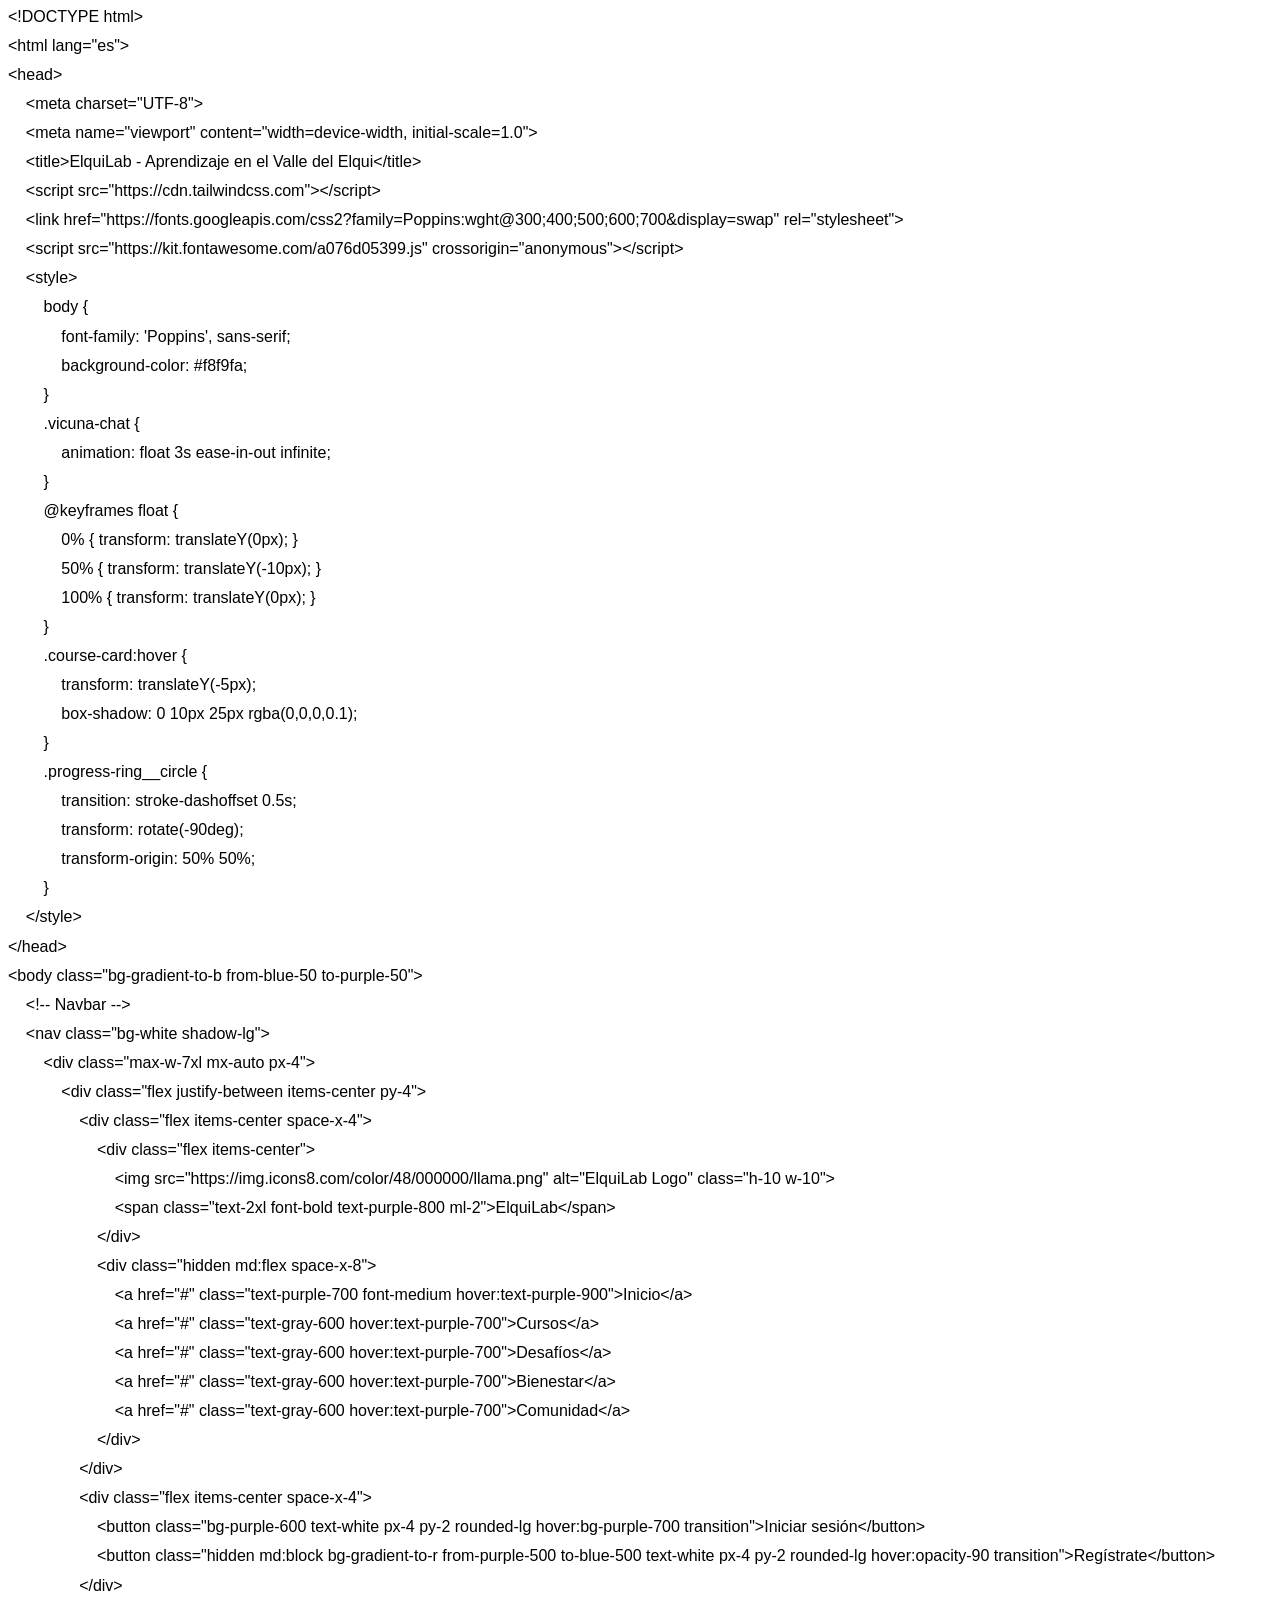
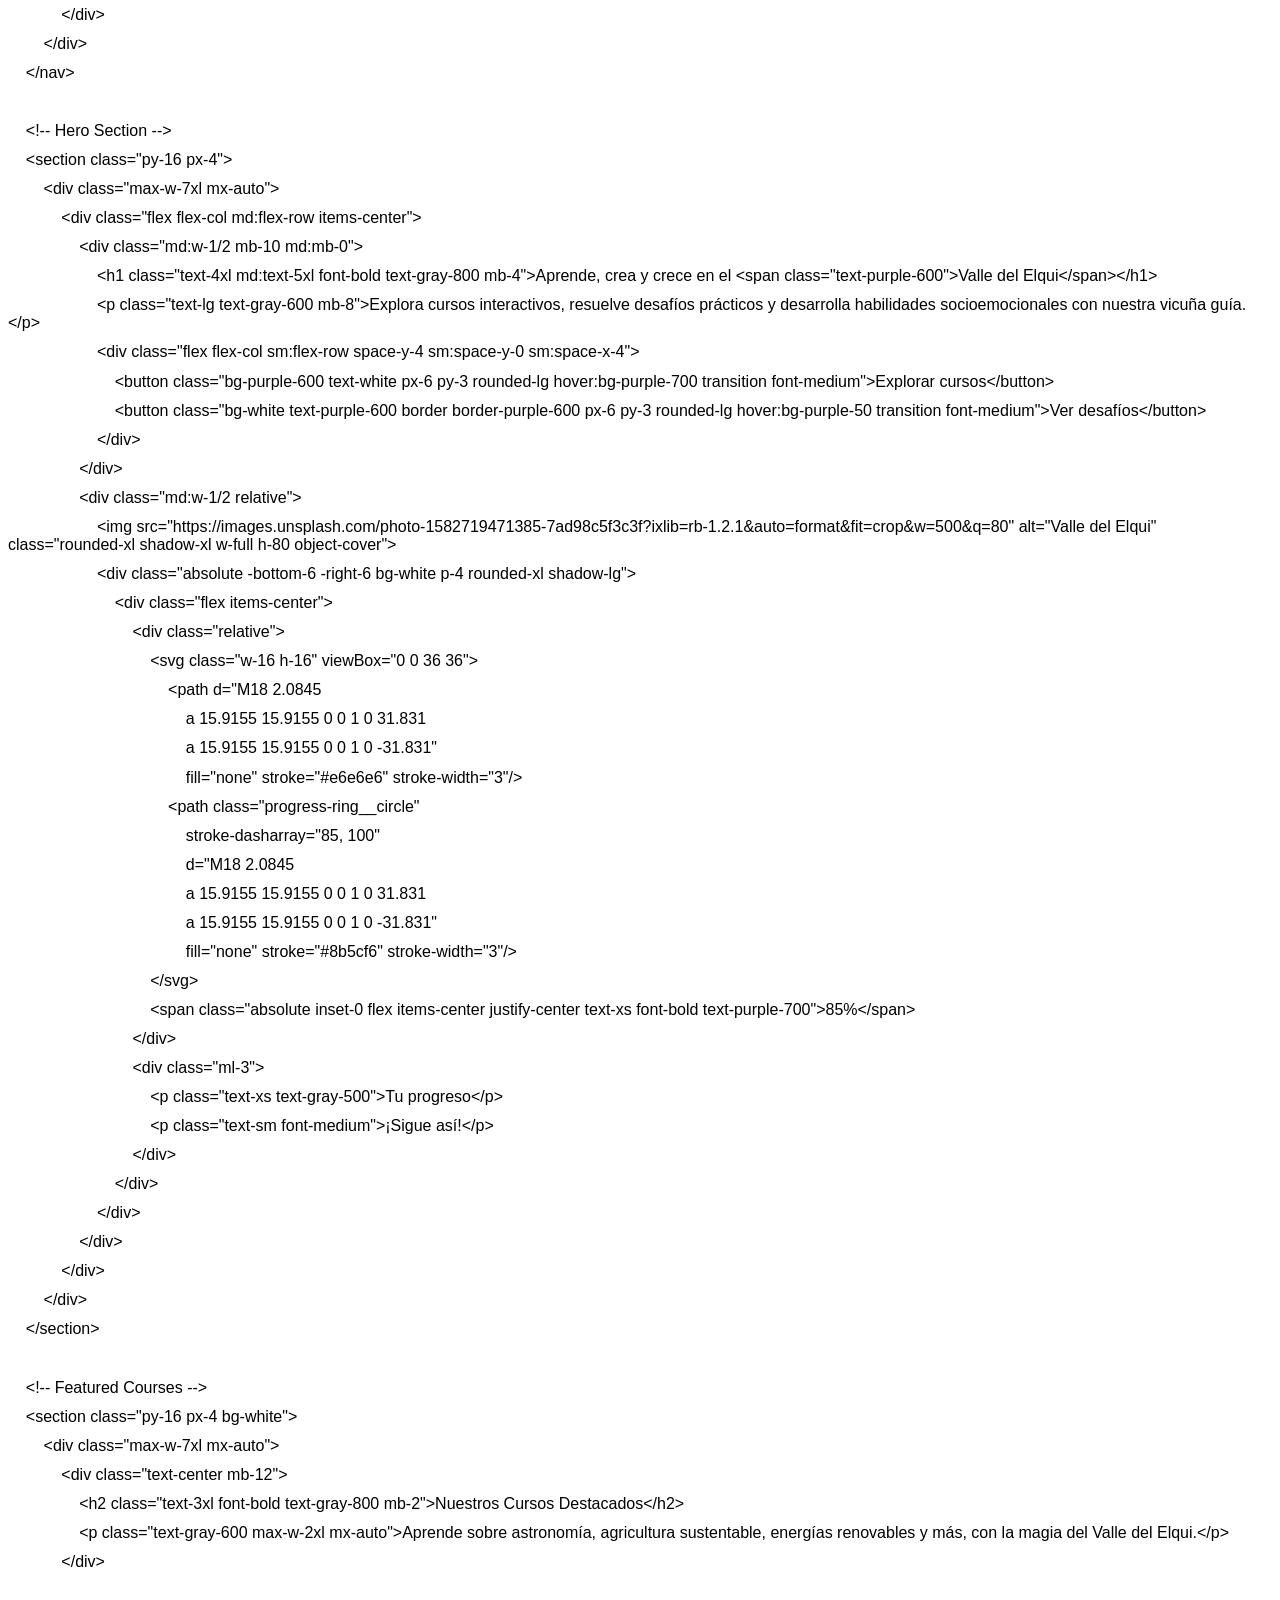
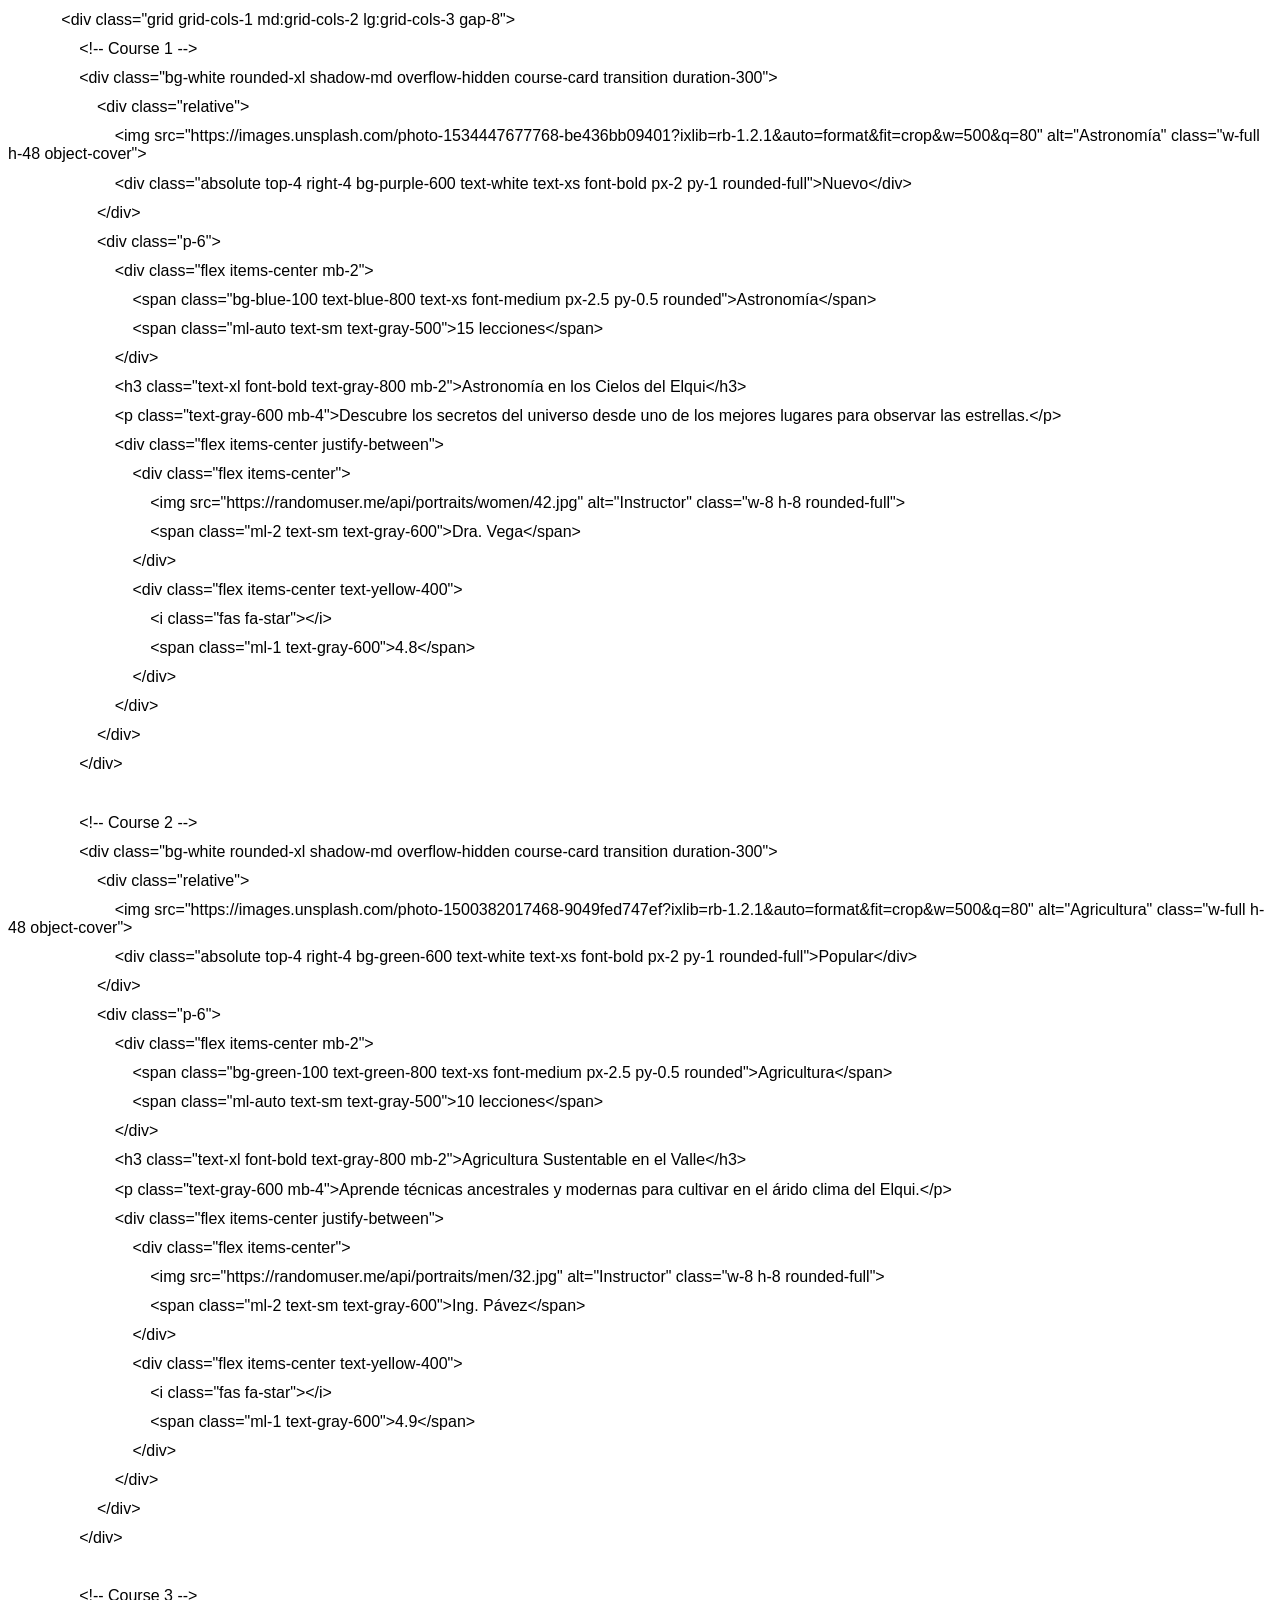
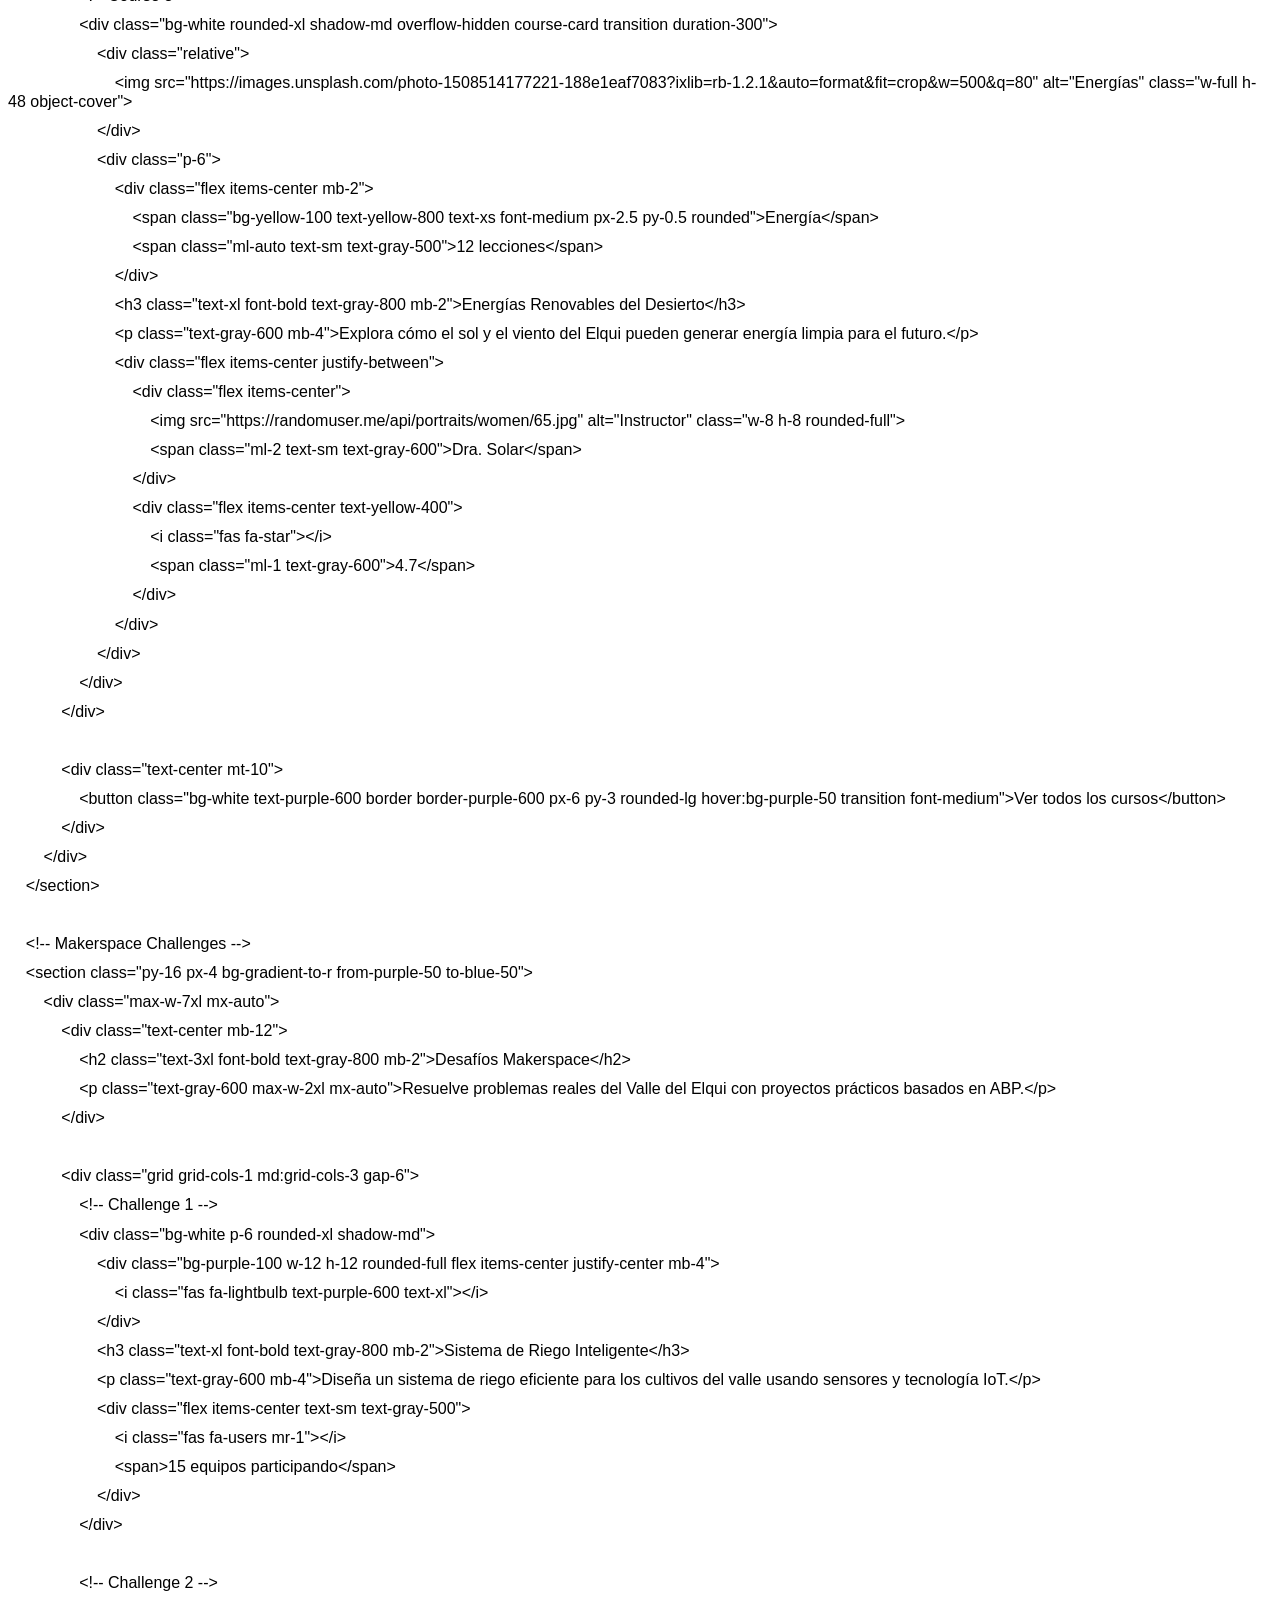
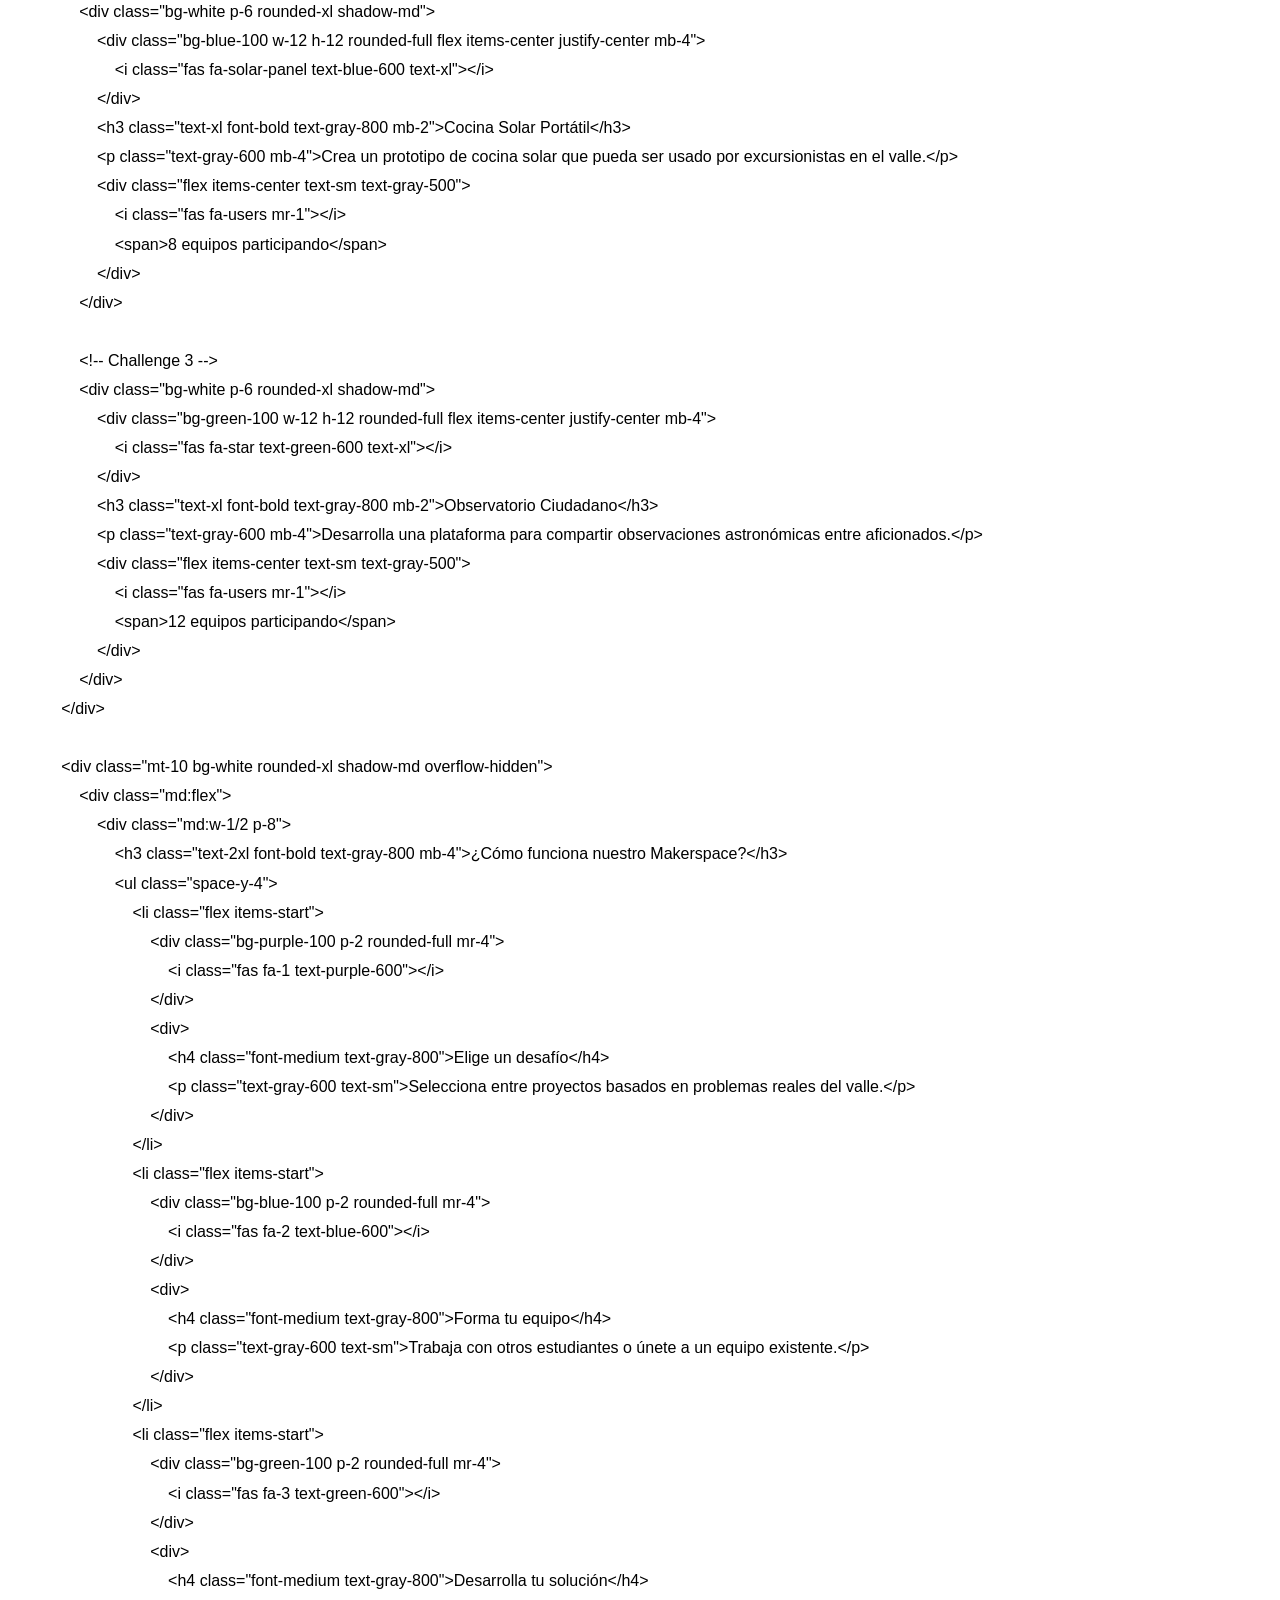
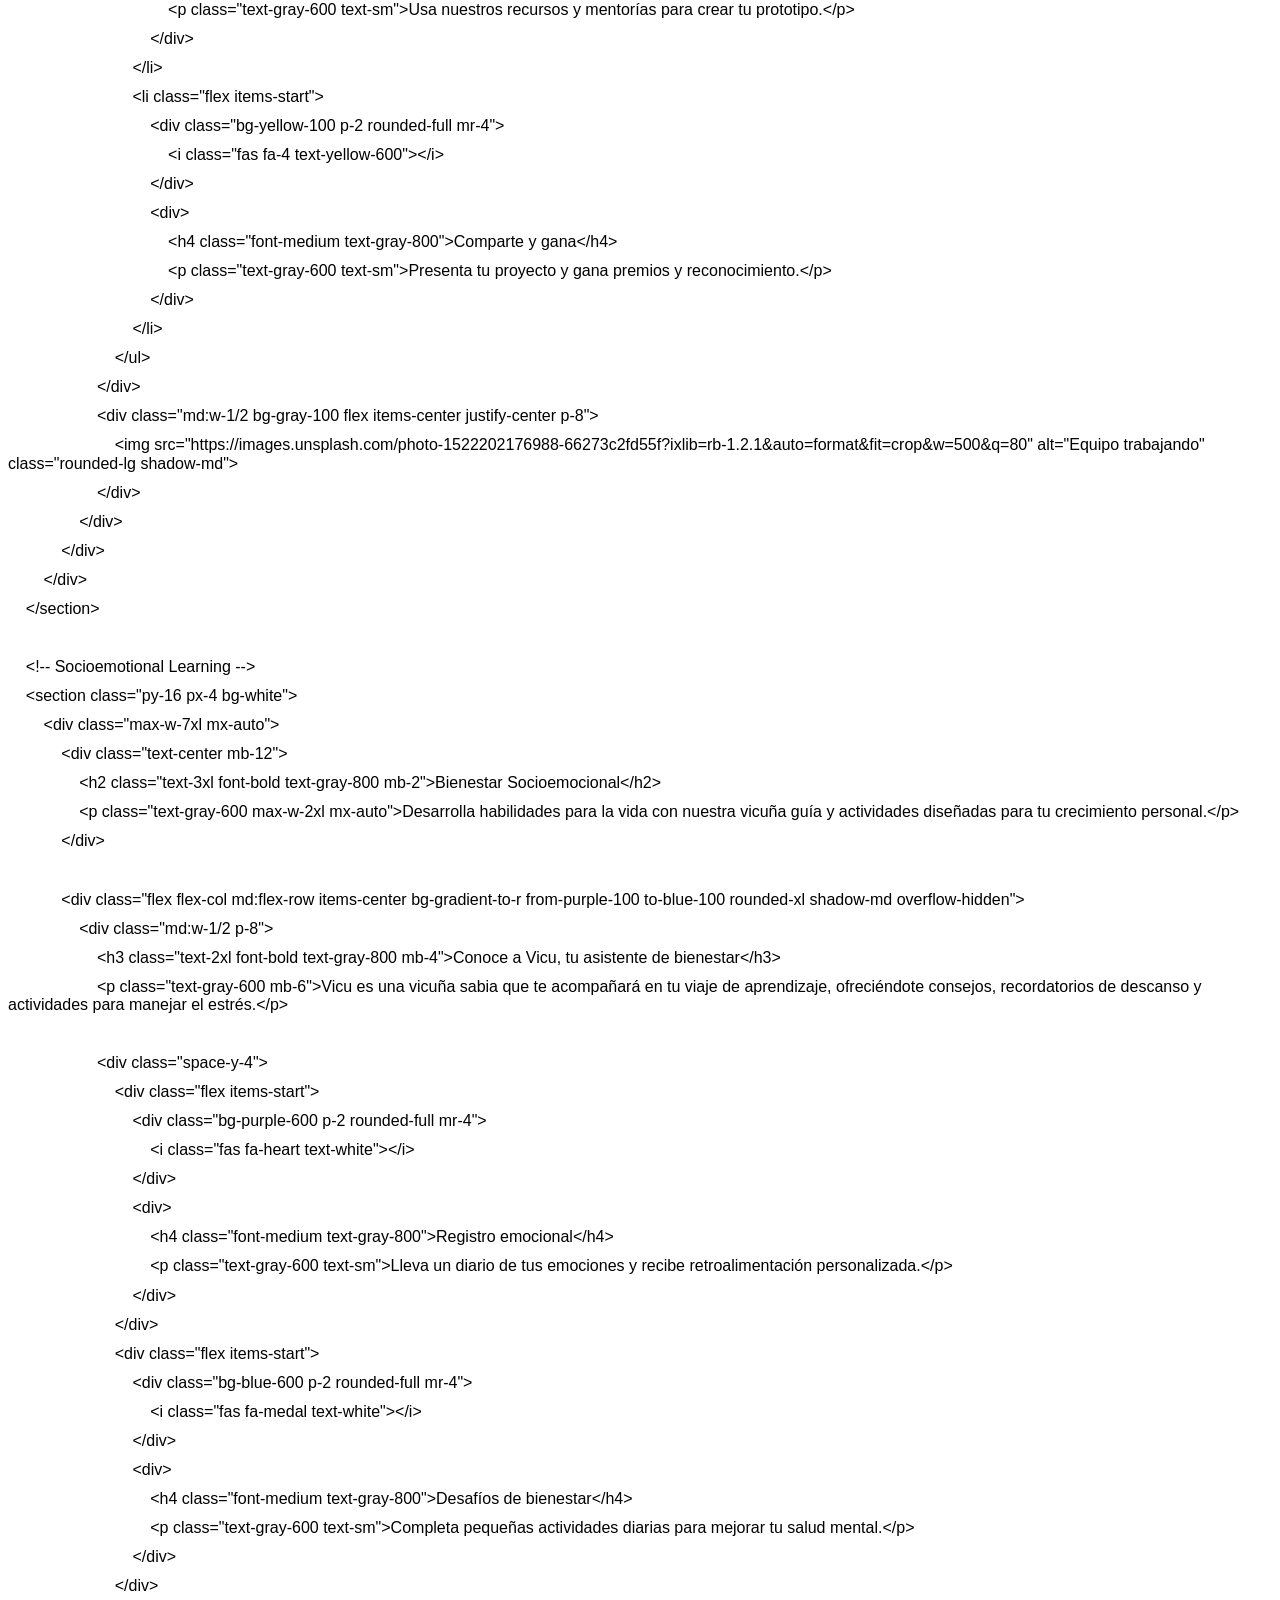
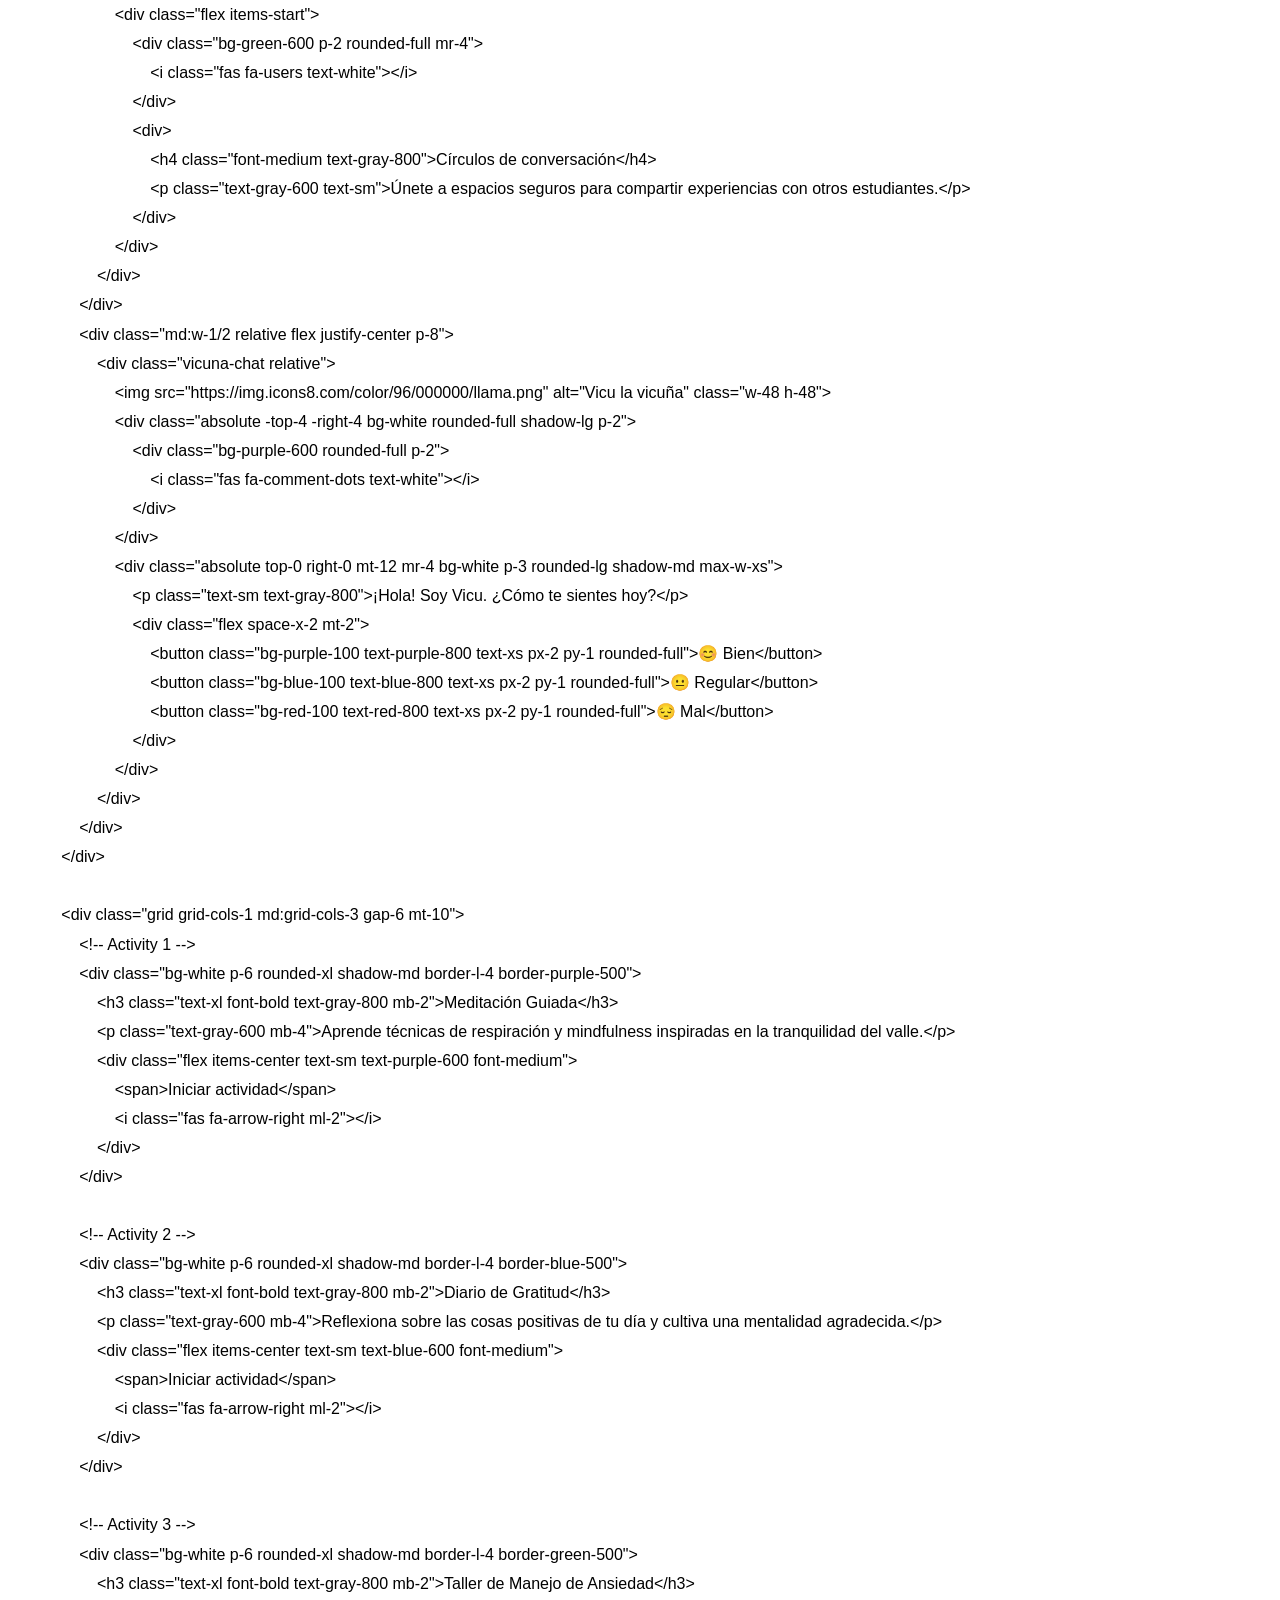
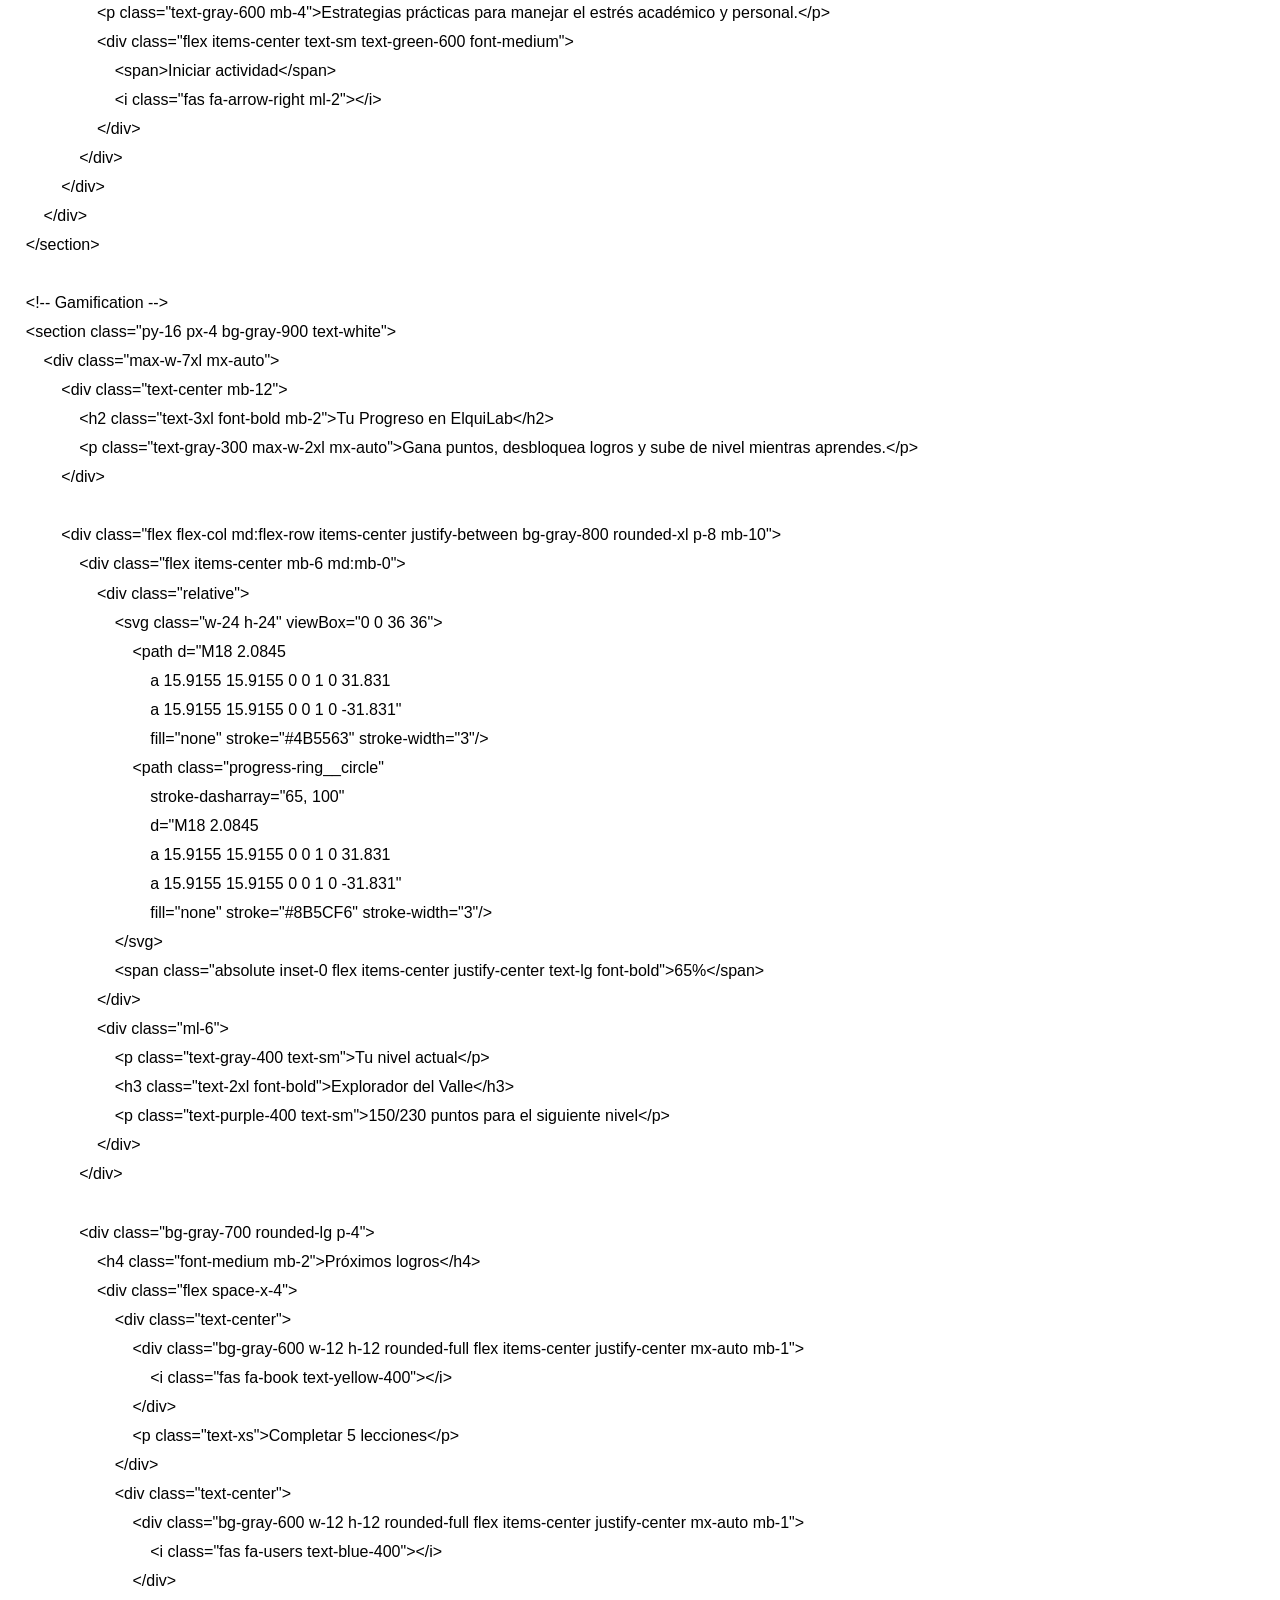
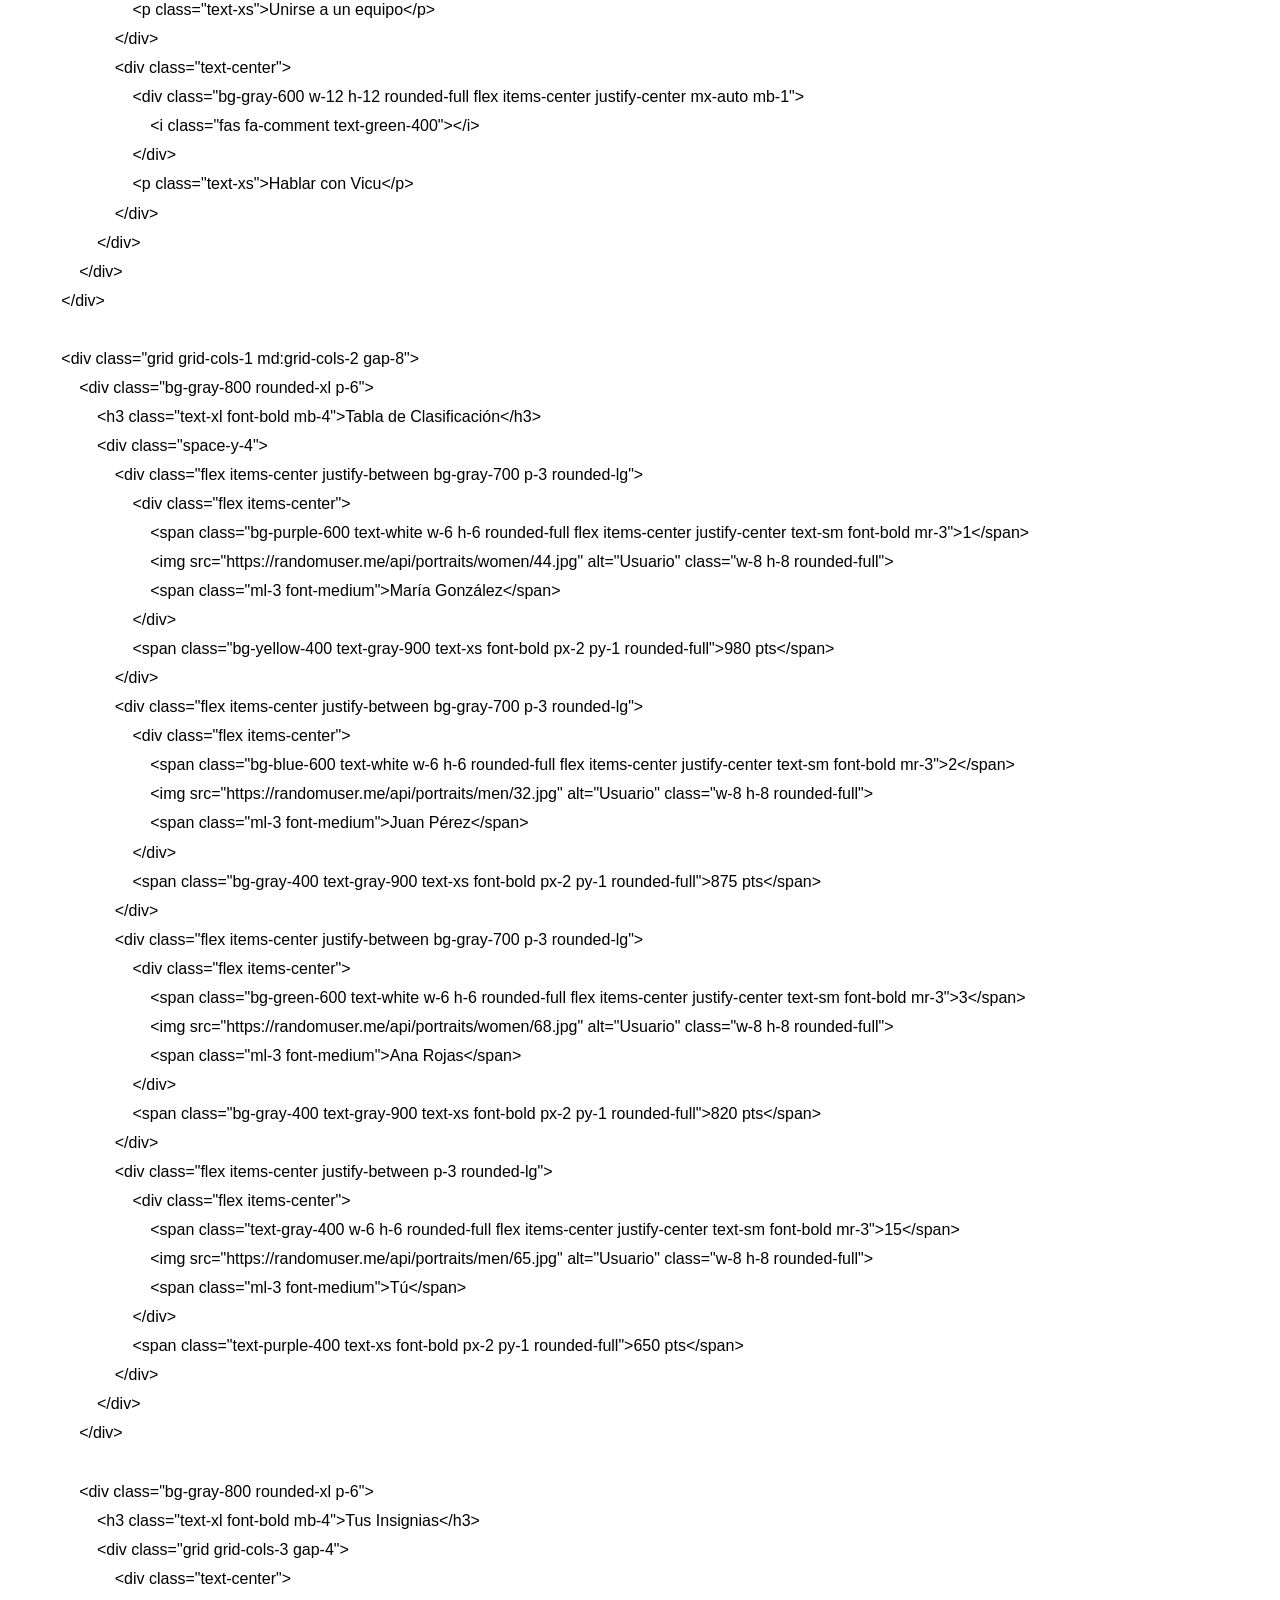
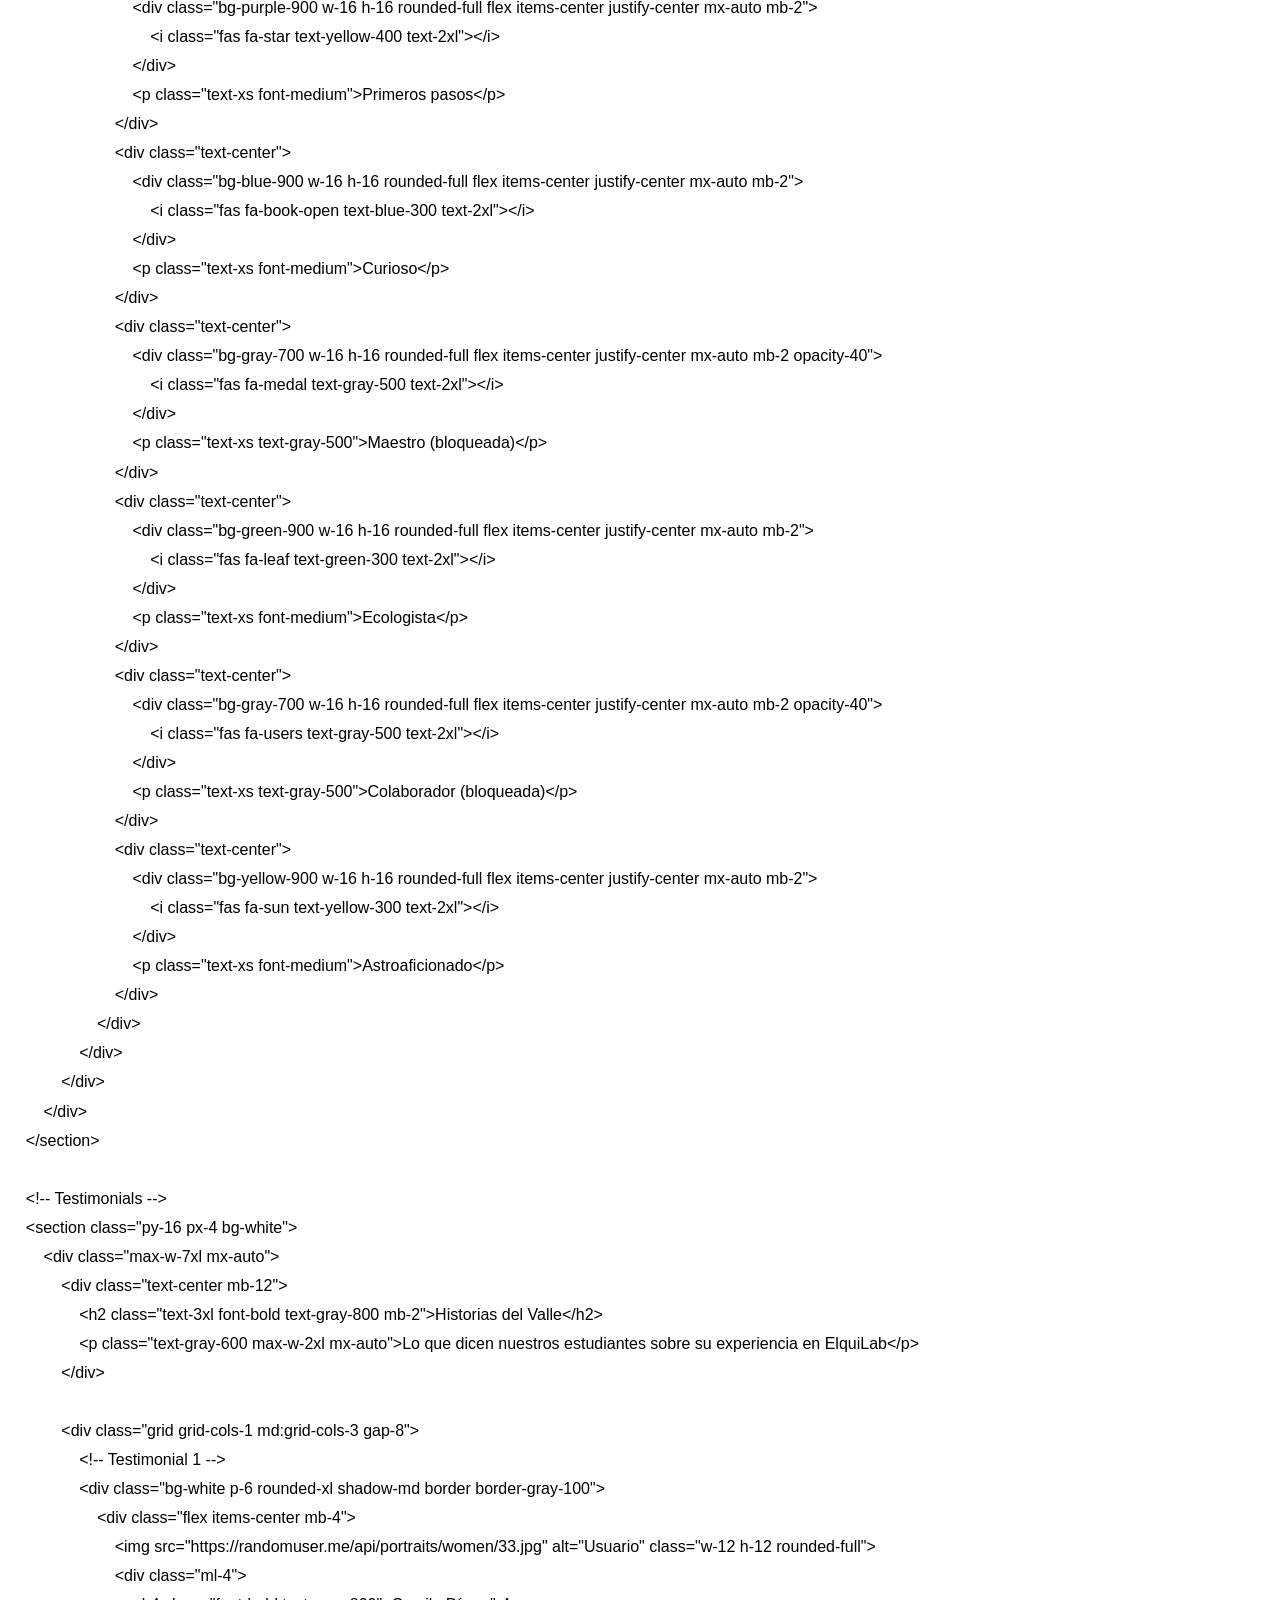
==== index.htm @ 0a09f2ca "Add files via upload" ====
<html xmlns:v="urn:schemas-microsoft-com:vml"
xmlns:o="urn:schemas-microsoft-com:office:office"
xmlns:w="urn:schemas-microsoft-com:office:word"
xmlns:m="http://schemas.microsoft.com/office/2004/12/omml"
xmlns="http://www.w3.org/TR/REC-html40">

<head>
<meta http-equiv=Content-Type content="text/html; charset=windows-1252">
<meta name=ProgId content=Word.Document>
<meta name=Generator content="Microsoft Word 15">
<meta name=Originator content="Microsoft Word 15">
<link rel=File-List href="index_archivos/filelist.xml">
<!--[if gte mso 9]><xml>
 <o:DocumentProperties>
  <o:Author>Diego Urz�a Escobar</o:Author>
  <o:Template>Normal</o:Template>
  <o:LastAuthor>Diego Urz�a Escobar</o:LastAuthor>
  <o:Revision>1</o:Revision>
  <o:TotalTime>1</o:TotalTime>
  <o:Created>2025-08-01T17:32:00Z</o:Created>
  <o:LastSaved>2025-08-01T17:33:00Z</o:LastSaved>
  <o:Pages>33</o:Pages>
  <o:Words>7101</o:Words>
  <o:Characters>39059</o:Characters>
  <o:Lines>325</o:Lines>
  <o:Paragraphs>92</o:Paragraphs>
  <o:CharactersWithSpaces>46068</o:CharactersWithSpaces>
  <o:Version>16.00</o:Version>
 </o:DocumentProperties>
 <o:OfficeDocumentSettings>
  <o:AllowPNG/>
 </o:OfficeDocumentSettings>
</xml><![endif]-->
<link rel=themeData href="index_archivos/themedata.thmx">
<link rel=colorSchemeMapping href="index_archivos/colorschememapping.xml">
<!--[if gte mso 9]><xml>
 <w:WordDocument>
  <w:SpellingState>Clean</w:SpellingState>
  <w:GrammarState>Clean</w:GrammarState>
  <w:TrackMoves>false</w:TrackMoves>
  <w:TrackFormatting/>
  <w:HyphenationZone>21</w:HyphenationZone>
  <w:PunctuationKerning/>
  <w:ValidateAgainstSchemas/>
  <w:SaveIfXMLInvalid>false</w:SaveIfXMLInvalid>
  <w:IgnoreMixedContent>false</w:IgnoreMixedContent>
  <w:AlwaysShowPlaceholderText>false</w:AlwaysShowPlaceholderText>
  <w:DoNotPromoteQF/>
  <w:LidThemeOther>ES-CL</w:LidThemeOther>
  <w:LidThemeAsian>ZH-CN</w:LidThemeAsian>
  <w:LidThemeComplexScript>X-NONE</w:LidThemeComplexScript>
  <w:Compatibility>
   <w:BreakWrappedTables/>
   <w:SnapToGridInCell/>
   <w:WrapTextWithPunct/>
   <w:UseAsianBreakRules/>
   <w:DontGrowAutofit/>
   <w:SplitPgBreakAndParaMark/>
   <w:EnableOpenTypeKerning/>
   <w:DontFlipMirrorIndents/>
   <w:OverrideTableStyleHps/>
   <w:UseFELayout/>
  </w:Compatibility>
  <m:mathPr>
   <m:mathFont m:val="Cambria Math"/>
   <m:brkBin m:val="before"/>
   <m:brkBinSub m:val="&#45;-"/>
   <m:smallFrac m:val="off"/>
   <m:dispDef/>
   <m:lMargin m:val="0"/>
   <m:rMargin m:val="0"/>
   <m:defJc m:val="centerGroup"/>
   <m:wrapIndent m:val="1440"/>
   <m:intLim m:val="subSup"/>
   <m:naryLim m:val="undOvr"/>
  </m:mathPr></w:WordDocument>
</xml><![endif]--><!--[if gte mso 9]><xml>
 <w:LatentStyles DefLockedState="false" DefUnhideWhenUsed="false"
  DefSemiHidden="false" DefQFormat="false" DefPriority="99"
  LatentStyleCount="376">
  <w:LsdException Locked="false" Priority="0" QFormat="true" Name="Normal"/>
  <w:LsdException Locked="false" Priority="9" QFormat="true" Name="heading 1"/>
  <w:LsdException Locked="false" Priority="9" SemiHidden="true"
   UnhideWhenUsed="true" QFormat="true" Name="heading 2"/>
  <w:LsdException Locked="false" Priority="9" SemiHidden="true"
   UnhideWhenUsed="true" QFormat="true" Name="heading 3"/>
  <w:LsdException Locked="false" Priority="9" SemiHidden="true"
   UnhideWhenUsed="true" QFormat="true" Name="heading 4"/>
  <w:LsdException Locked="false" Priority="9" SemiHidden="true"
   UnhideWhenUsed="true" QFormat="true" Name="heading 5"/>
  <w:LsdException Locked="false" Priority="9" SemiHidden="true"
   UnhideWhenUsed="true" QFormat="true" Name="heading 6"/>
  <w:LsdException Locked="false" Priority="9" SemiHidden="true"
   UnhideWhenUsed="true" QFormat="true" Name="heading 7"/>
  <w:LsdException Locked="false" Priority="9" SemiHidden="true"
   UnhideWhenUsed="true" QFormat="true" Name="heading 8"/>
  <w:LsdException Locked="false" Priority="9" SemiHidden="true"
   UnhideWhenUsed="true" QFormat="true" Name="heading 9"/>
  <w:LsdException Locked="false" SemiHidden="true" UnhideWhenUsed="true"
   Name="index 1"/>
  <w:LsdException Locked="false" SemiHidden="true" UnhideWhenUsed="true"
   Name="index 2"/>
  <w:LsdException Locked="false" SemiHidden="true" UnhideWhenUsed="true"
   Name="index 3"/>
  <w:LsdException Locked="false" SemiHidden="true" UnhideWhenUsed="true"
   Name="index 4"/>
  <w:LsdException Locked="false" SemiHidden="true" UnhideWhenUsed="true"
   Name="index 5"/>
  <w:LsdException Locked="false" SemiHidden="true" UnhideWhenUsed="true"
   Name="index 6"/>
  <w:LsdException Locked="false" SemiHidden="true" UnhideWhenUsed="true"
   Name="index 7"/>
  <w:LsdException Locked="false" SemiHidden="true" UnhideWhenUsed="true"
   Name="index 8"/>
  <w:LsdException Locked="false" SemiHidden="true" UnhideWhenUsed="true"
   Name="index 9"/>
  <w:LsdException Locked="false" Priority="39" SemiHidden="true"
   UnhideWhenUsed="true" Name="toc 1"/>
  <w:LsdException Locked="false" Priority="39" SemiHidden="true"
   UnhideWhenUsed="true" Name="toc 2"/>
  <w:LsdException Locked="false" Priority="39" SemiHidden="true"
   UnhideWhenUsed="true" Name="toc 3"/>
  <w:LsdException Locked="false" Priority="39" SemiHidden="true"
   UnhideWhenUsed="true" Name="toc 4"/>
  <w:LsdException Locked="false" Priority="39" SemiHidden="true"
   UnhideWhenUsed="true" Name="toc 5"/>
  <w:LsdException Locked="false" Priority="39" SemiHidden="true"
   UnhideWhenUsed="true" Name="toc 6"/>
  <w:LsdException Locked="false" Priority="39" SemiHidden="true"
   UnhideWhenUsed="true" Name="toc 7"/>
  <w:LsdException Locked="false" Priority="39" SemiHidden="true"
   UnhideWhenUsed="true" Name="toc 8"/>
  <w:LsdException Locked="false" Priority="39" SemiHidden="true"
   UnhideWhenUsed="true" Name="toc 9"/>
  <w:LsdException Locked="false" SemiHidden="true" UnhideWhenUsed="true"
   Name="Normal Indent"/>
  <w:LsdException Locked="false" SemiHidden="true" UnhideWhenUsed="true"
   Name="footnote text"/>
  <w:LsdException Locked="false" SemiHidden="true" UnhideWhenUsed="true"
   Name="annotation text"/>
  <w:LsdException Locked="false" SemiHidden="true" UnhideWhenUsed="true"
   Name="header"/>
  <w:LsdException Locked="false" SemiHidden="true" UnhideWhenUsed="true"
   Name="footer"/>
  <w:LsdException Locked="false" SemiHidden="true" UnhideWhenUsed="true"
   Name="index heading"/>
  <w:LsdException Locked="false" Priority="35" SemiHidden="true"
   UnhideWhenUsed="true" QFormat="true" Name="caption"/>
  <w:LsdException Locked="false" SemiHidden="true" UnhideWhenUsed="true"
   Name="table of figures"/>
  <w:LsdException Locked="false" SemiHidden="true" UnhideWhenUsed="true"
   Name="envelope address"/>
  <w:LsdException Locked="false" SemiHidden="true" UnhideWhenUsed="true"
   Name="envelope return"/>
  <w:LsdException Locked="false" SemiHidden="true" UnhideWhenUsed="true"
   Name="footnote reference"/>
  <w:LsdException Locked="false" SemiHidden="true" UnhideWhenUsed="true"
   Name="annotation reference"/>
  <w:LsdException Locked="false" SemiHidden="true" UnhideWhenUsed="true"
   Name="line number"/>
  <w:LsdException Locked="false" SemiHidden="true" UnhideWhenUsed="true"
   Name="page number"/>
  <w:LsdException Locked="false" SemiHidden="true" UnhideWhenUsed="true"
   Name="endnote reference"/>
  <w:LsdException Locked="false" SemiHidden="true" UnhideWhenUsed="true"
   Name="endnote text"/>
  <w:LsdException Locked="false" SemiHidden="true" UnhideWhenUsed="true"
   Name="table of authorities"/>
  <w:LsdException Locked="false" SemiHidden="true" UnhideWhenUsed="true"
   Name="macro"/>
  <w:LsdException Locked="false" SemiHidden="true" UnhideWhenUsed="true"
   Name="toa heading"/>
  <w:LsdException Locked="false" SemiHidden="true" UnhideWhenUsed="true"
   Name="List"/>
  <w:LsdException Locked="false" SemiHidden="true" UnhideWhenUsed="true"
   Name="List Bullet"/>
  <w:LsdException Locked="false" SemiHidden="true" UnhideWhenUsed="true"
   Name="List Number"/>
  <w:LsdException Locked="false" SemiHidden="true" UnhideWhenUsed="true"
   Name="List 2"/>
  <w:LsdException Locked="false" SemiHidden="true" UnhideWhenUsed="true"
   Name="List 3"/>
  <w:LsdException Locked="false" SemiHidden="true" UnhideWhenUsed="true"
   Name="List 4"/>
  <w:LsdException Locked="false" SemiHidden="true" UnhideWhenUsed="true"
   Name="List 5"/>
  <w:LsdException Locked="false" SemiHidden="true" UnhideWhenUsed="true"
   Name="List Bullet 2"/>
  <w:LsdException Locked="false" SemiHidden="true" UnhideWhenUsed="true"
   Name="List Bullet 3"/>
  <w:LsdException Locked="false" SemiHidden="true" UnhideWhenUsed="true"
   Name="List Bullet 4"/>
  <w:LsdException Locked="false" SemiHidden="true" UnhideWhenUsed="true"
   Name="List Bullet 5"/>
  <w:LsdException Locked="false" SemiHidden="true" UnhideWhenUsed="true"
   Name="List Number 2"/>
  <w:LsdException Locked="false" SemiHidden="true" UnhideWhenUsed="true"
   Name="List Number 3"/>
  <w:LsdException Locked="false" SemiHidden="true" UnhideWhenUsed="true"
   Name="List Number 4"/>
  <w:LsdException Locked="false" SemiHidden="true" UnhideWhenUsed="true"
   Name="List Number 5"/>
  <w:LsdException Locked="false" Priority="10" QFormat="true" Name="Title"/>
  <w:LsdException Locked="false" SemiHidden="true" UnhideWhenUsed="true"
   Name="Closing"/>
  <w:LsdException Locked="false" SemiHidden="true" UnhideWhenUsed="true"
   Name="Signature"/>
  <w:LsdException Locked="false" Priority="1" SemiHidden="true"
   UnhideWhenUsed="true" Name="Default Paragraph Font"/>
  <w:LsdException Locked="false" SemiHidden="true" UnhideWhenUsed="true"
   Name="Body Text"/>
  <w:LsdException Locked="false" SemiHidden="true" UnhideWhenUsed="true"
   Name="Body Text Indent"/>
  <w:LsdException Locked="false" SemiHidden="true" UnhideWhenUsed="true"
   Name="List Continue"/>
  <w:LsdException Locked="false" SemiHidden="true" UnhideWhenUsed="true"
   Name="List Continue 2"/>
  <w:LsdException Locked="false" SemiHidden="true" UnhideWhenUsed="true"
   Name="List Continue 3"/>
  <w:LsdException Locked="false" SemiHidden="true" UnhideWhenUsed="true"
   Name="List Continue 4"/>
  <w:LsdException Locked="false" SemiHidden="true" UnhideWhenUsed="true"
   Name="List Continue 5"/>
  <w:LsdException Locked="false" SemiHidden="true" UnhideWhenUsed="true"
   Name="Message Header"/>
  <w:LsdException Locked="false" Priority="11" QFormat="true" Name="Subtitle"/>
  <w:LsdException Locked="false" SemiHidden="true" UnhideWhenUsed="true"
   Name="Salutation"/>
  <w:LsdException Locked="false" SemiHidden="true" UnhideWhenUsed="true"
   Name="Date"/>
  <w:LsdException Locked="false" SemiHidden="true" UnhideWhenUsed="true"
   Name="Body Text First Indent"/>
  <w:LsdException Locked="false" SemiHidden="true" UnhideWhenUsed="true"
   Name="Body Text First Indent 2"/>
  <w:LsdException Locked="false" SemiHidden="true" UnhideWhenUsed="true"
   Name="Note Heading"/>
  <w:LsdException Locked="false" SemiHidden="true" UnhideWhenUsed="true"
   Name="Body Text 2"/>
  <w:LsdException Locked="false" SemiHidden="true" UnhideWhenUsed="true"
   Name="Body Text 3"/>
  <w:LsdException Locked="false" SemiHidden="true" UnhideWhenUsed="true"
   Name="Body Text Indent 2"/>
  <w:LsdException Locked="false" SemiHidden="true" UnhideWhenUsed="true"
   Name="Body Text Indent 3"/>
  <w:LsdException Locked="false" SemiHidden="true" UnhideWhenUsed="true"
   Name="Block Text"/>
  <w:LsdException Locked="false" SemiHidden="true" UnhideWhenUsed="true"
   Name="Hyperlink"/>
  <w:LsdException Locked="false" SemiHidden="true" UnhideWhenUsed="true"
   Name="FollowedHyperlink"/>
  <w:LsdException Locked="false" Priority="22" QFormat="true" Name="Strong"/>
  <w:LsdException Locked="false" Priority="20" QFormat="true" Name="Emphasis"/>
  <w:LsdException Locked="false" SemiHidden="true" UnhideWhenUsed="true"
   Name="Document Map"/>
  <w:LsdException Locked="false" SemiHidden="true" UnhideWhenUsed="true"
   Name="Plain Text"/>
  <w:LsdException Locked="false" SemiHidden="true" UnhideWhenUsed="true"
   Name="E-mail Signature"/>
  <w:LsdException Locked="false" SemiHidden="true" UnhideWhenUsed="true"
   Name="HTML Top of Form"/>
  <w:LsdException Locked="false" SemiHidden="true" UnhideWhenUsed="true"
   Name="HTML Bottom of Form"/>
  <w:LsdException Locked="false" SemiHidden="true" UnhideWhenUsed="true"
   Name="Normal (Web)"/>
  <w:LsdException Locked="false" SemiHidden="true" UnhideWhenUsed="true"
   Name="HTML Acronym"/>
  <w:LsdException Locked="false" SemiHidden="true" UnhideWhenUsed="true"
   Name="HTML Address"/>
  <w:LsdException Locked="false" SemiHidden="true" UnhideWhenUsed="true"
   Name="HTML Cite"/>
  <w:LsdException Locked="false" SemiHidden="true" UnhideWhenUsed="true"
   Name="HTML Code"/>
  <w:LsdException Locked="false" SemiHidden="true" UnhideWhenUsed="true"
   Name="HTML Definition"/>
  <w:LsdException Locked="false" SemiHidden="true" UnhideWhenUsed="true"
   Name="HTML Keyboard"/>
  <w:LsdException Locked="false" SemiHidden="true" UnhideWhenUsed="true"
   Name="HTML Preformatted"/>
  <w:LsdException Locked="false" SemiHidden="true" UnhideWhenUsed="true"
   Name="HTML Sample"/>
  <w:LsdException Locked="false" SemiHidden="true" UnhideWhenUsed="true"
   Name="HTML Typewriter"/>
  <w:LsdException Locked="false" SemiHidden="true" UnhideWhenUsed="true"
   Name="HTML Variable"/>
  <w:LsdException Locked="false" SemiHidden="true" UnhideWhenUsed="true"
   Name="Normal Table"/>
  <w:LsdException Locked="false" SemiHidden="true" UnhideWhenUsed="true"
   Name="annotation subject"/>
  <w:LsdException Locked="false" SemiHidden="true" UnhideWhenUsed="true"
   Name="No List"/>
  <w:LsdException Locked="false" SemiHidden="true" UnhideWhenUsed="true"
   Name="Outline List 1"/>
  <w:LsdException Locked="false" SemiHidden="true" UnhideWhenUsed="true"
   Name="Outline List 2"/>
  <w:LsdException Locked="false" SemiHidden="true" UnhideWhenUsed="true"
   Name="Outline List 3"/>
  <w:LsdException Locked="false" SemiHidden="true" UnhideWhenUsed="true"
   Name="Table Simple 1"/>
  <w:LsdException Locked="false" SemiHidden="true" UnhideWhenUsed="true"
   Name="Table Simple 2"/>
  <w:LsdException Locked="false" SemiHidden="true" UnhideWhenUsed="true"
   Name="Table Simple 3"/>
  <w:LsdException Locked="false" SemiHidden="true" UnhideWhenUsed="true"
   Name="Table Classic 1"/>
  <w:LsdException Locked="false" SemiHidden="true" UnhideWhenUsed="true"
   Name="Table Classic 2"/>
  <w:LsdException Locked="false" SemiHidden="true" UnhideWhenUsed="true"
   Name="Table Classic 3"/>
  <w:LsdException Locked="false" SemiHidden="true" UnhideWhenUsed="true"
   Name="Table Classic 4"/>
  <w:LsdException Locked="false" SemiHidden="true" UnhideWhenUsed="true"
   Name="Table Colorful 1"/>
  <w:LsdException Locked="false" SemiHidden="true" UnhideWhenUsed="true"
   Name="Table Colorful 2"/>
  <w:LsdException Locked="false" SemiHidden="true" UnhideWhenUsed="true"
   Name="Table Colorful 3"/>
  <w:LsdException Locked="false" SemiHidden="true" UnhideWhenUsed="true"
   Name="Table Columns 1"/>
  <w:LsdException Locked="false" SemiHidden="true" UnhideWhenUsed="true"
   Name="Table Columns 2"/>
  <w:LsdException Locked="false" SemiHidden="true" UnhideWhenUsed="true"
   Name="Table Columns 3"/>
  <w:LsdException Locked="false" SemiHidden="true" UnhideWhenUsed="true"
   Name="Table Columns 4"/>
  <w:LsdException Locked="false" SemiHidden="true" UnhideWhenUsed="true"
   Name="Table Columns 5"/>
  <w:LsdException Locked="false" SemiHidden="true" UnhideWhenUsed="true"
   Name="Table Grid 1"/>
  <w:LsdException Locked="false" SemiHidden="true" UnhideWhenUsed="true"
   Name="Table Grid 2"/>
  <w:LsdException Locked="false" SemiHidden="true" UnhideWhenUsed="true"
   Name="Table Grid 3"/>
  <w:LsdException Locked="false" SemiHidden="true" UnhideWhenUsed="true"
   Name="Table Grid 4"/>
  <w:LsdException Locked="false" SemiHidden="true" UnhideWhenUsed="true"
   Name="Table Grid 5"/>
  <w:LsdException Locked="false" SemiHidden="true" UnhideWhenUsed="true"
   Name="Table Grid 6"/>
  <w:LsdException Locked="false" SemiHidden="true" UnhideWhenUsed="true"
   Name="Table Grid 7"/>
  <w:LsdException Locked="false" SemiHidden="true" UnhideWhenUsed="true"
   Name="Table Grid 8"/>
  <w:LsdException Locked="false" SemiHidden="true" UnhideWhenUsed="true"
   Name="Table List 1"/>
  <w:LsdException Locked="false" SemiHidden="true" UnhideWhenUsed="true"
   Name="Table List 2"/>
  <w:LsdException Locked="false" SemiHidden="true" UnhideWhenUsed="true"
   Name="Table List 3"/>
  <w:LsdException Locked="false" SemiHidden="true" UnhideWhenUsed="true"
   Name="Table List 4"/>
  <w:LsdException Locked="false" SemiHidden="true" UnhideWhenUsed="true"
   Name="Table List 5"/>
  <w:LsdException Locked="false" SemiHidden="true" UnhideWhenUsed="true"
   Name="Table List 6"/>
  <w:LsdException Locked="false" SemiHidden="true" UnhideWhenUsed="true"
   Name="Table List 7"/>
  <w:LsdException Locked="false" SemiHidden="true" UnhideWhenUsed="true"
   Name="Table List 8"/>
  <w:LsdException Locked="false" SemiHidden="true" UnhideWhenUsed="true"
   Name="Table 3D effects 1"/>
  <w:LsdException Locked="false" SemiHidden="true" UnhideWhenUsed="true"
   Name="Table 3D effects 2"/>
  <w:LsdException Locked="false" SemiHidden="true" UnhideWhenUsed="true"
   Name="Table 3D effects 3"/>
  <w:LsdException Locked="false" SemiHidden="true" UnhideWhenUsed="true"
   Name="Table Contemporary"/>
  <w:LsdException Locked="false" SemiHidden="true" UnhideWhenUsed="true"
   Name="Table Elegant"/>
  <w:LsdException Locked="false" SemiHidden="true" UnhideWhenUsed="true"
   Name="Table Professional"/>
  <w:LsdException Locked="false" SemiHidden="true" UnhideWhenUsed="true"
   Name="Table Subtle 1"/>
  <w:LsdException Locked="false" SemiHidden="true" UnhideWhenUsed="true"
   Name="Table Subtle 2"/>
  <w:LsdException Locked="false" SemiHidden="true" UnhideWhenUsed="true"
   Name="Table Web 1"/>
  <w:LsdException Locked="false" SemiHidden="true" UnhideWhenUsed="true"
   Name="Table Web 2"/>
  <w:LsdException Locked="false" SemiHidden="true" UnhideWhenUsed="true"
   Name="Table Web 3"/>
  <w:LsdException Locked="false" SemiHidden="true" UnhideWhenUsed="true"
   Name="Balloon Text"/>
  <w:LsdException Locked="false" Priority="39" Name="Table Grid"/>
  <w:LsdException Locked="false" SemiHidden="true" UnhideWhenUsed="true"
   Name="Table Theme"/>
  <w:LsdException Locked="false" SemiHidden="true" Name="Placeholder Text"/>
  <w:LsdException Locked="false" Priority="1" QFormat="true" Name="No Spacing"/>
  <w:LsdException Locked="false" Priority="60" Name="Light Shading"/>
  <w:LsdException Locked="false" Priority="61" Name="Light List"/>
  <w:LsdException Locked="false" Priority="62" Name="Light Grid"/>
  <w:LsdException Locked="false" Priority="63" Name="Medium Shading 1"/>
  <w:LsdException Locked="false" Priority="64" Name="Medium Shading 2"/>
  <w:LsdException Locked="false" Priority="65" Name="Medium List 1"/>
  <w:LsdException Locked="false" Priority="66" Name="Medium List 2"/>
  <w:LsdException Locked="false" Priority="67" Name="Medium Grid 1"/>
  <w:LsdException Locked="false" Priority="68" Name="Medium Grid 2"/>
  <w:LsdException Locked="false" Priority="69" Name="Medium Grid 3"/>
  <w:LsdException Locked="false" Priority="70" Name="Dark List"/>
  <w:LsdException Locked="false" Priority="71" Name="Colorful Shading"/>
  <w:LsdException Locked="false" Priority="72" Name="Colorful List"/>
  <w:LsdException Locked="false" Priority="73" Name="Colorful Grid"/>
  <w:LsdException Locked="false" Priority="60" Name="Light Shading Accent 1"/>
  <w:LsdException Locked="false" Priority="61" Name="Light List Accent 1"/>
  <w:LsdException Locked="false" Priority="62" Name="Light Grid Accent 1"/>
  <w:LsdException Locked="false" Priority="63" Name="Medium Shading 1 Accent 1"/>
  <w:LsdException Locked="false" Priority="64" Name="Medium Shading 2 Accent 1"/>
  <w:LsdException Locked="false" Priority="65" Name="Medium List 1 Accent 1"/>
  <w:LsdException Locked="false" SemiHidden="true" Name="Revision"/>
  <w:LsdException Locked="false" Priority="34" QFormat="true"
   Name="List Paragraph"/>
  <w:LsdException Locked="false" Priority="29" QFormat="true" Name="Quote"/>
  <w:LsdException Locked="false" Priority="30" QFormat="true"
   Name="Intense Quote"/>
  <w:LsdException Locked="false" Priority="66" Name="Medium List 2 Accent 1"/>
  <w:LsdException Locked="false" Priority="67" Name="Medium Grid 1 Accent 1"/>
  <w:LsdException Locked="false" Priority="68" Name="Medium Grid 2 Accent 1"/>
  <w:LsdException Locked="false" Priority="69" Name="Medium Grid 3 Accent 1"/>
  <w:LsdException Locked="false" Priority="70" Name="Dark List Accent 1"/>
  <w:LsdException Locked="false" Priority="71" Name="Colorful Shading Accent 1"/>
  <w:LsdException Locked="false" Priority="72" Name="Colorful List Accent 1"/>
  <w:LsdException Locked="false" Priority="73" Name="Colorful Grid Accent 1"/>
  <w:LsdException Locked="false" Priority="60" Name="Light Shading Accent 2"/>
  <w:LsdException Locked="false" Priority="61" Name="Light List Accent 2"/>
  <w:LsdException Locked="false" Priority="62" Name="Light Grid Accent 2"/>
  <w:LsdException Locked="false" Priority="63" Name="Medium Shading 1 Accent 2"/>
  <w:LsdException Locked="false" Priority="64" Name="Medium Shading 2 Accent 2"/>
  <w:LsdException Locked="false" Priority="65" Name="Medium List 1 Accent 2"/>
  <w:LsdException Locked="false" Priority="66" Name="Medium List 2 Accent 2"/>
  <w:LsdException Locked="false" Priority="67" Name="Medium Grid 1 Accent 2"/>
  <w:LsdException Locked="false" Priority="68" Name="Medium Grid 2 Accent 2"/>
  <w:LsdException Locked="false" Priority="69" Name="Medium Grid 3 Accent 2"/>
  <w:LsdException Locked="false" Priority="70" Name="Dark List Accent 2"/>
  <w:LsdException Locked="false" Priority="71" Name="Colorful Shading Accent 2"/>
  <w:LsdException Locked="false" Priority="72" Name="Colorful List Accent 2"/>
  <w:LsdException Locked="false" Priority="73" Name="Colorful Grid Accent 2"/>
  <w:LsdException Locked="false" Priority="60" Name="Light Shading Accent 3"/>
  <w:LsdException Locked="false" Priority="61" Name="Light List Accent 3"/>
  <w:LsdException Locked="false" Priority="62" Name="Light Grid Accent 3"/>
  <w:LsdException Locked="false" Priority="63" Name="Medium Shading 1 Accent 3"/>
  <w:LsdException Locked="false" Priority="64" Name="Medium Shading 2 Accent 3"/>
  <w:LsdException Locked="false" Priority="65" Name="Medium List 1 Accent 3"/>
  <w:LsdException Locked="false" Priority="66" Name="Medium List 2 Accent 3"/>
  <w:LsdException Locked="false" Priority="67" Name="Medium Grid 1 Accent 3"/>
  <w:LsdException Locked="false" Priority="68" Name="Medium Grid 2 Accent 3"/>
  <w:LsdException Locked="false" Priority="69" Name="Medium Grid 3 Accent 3"/>
  <w:LsdException Locked="false" Priority="70" Name="Dark List Accent 3"/>
  <w:LsdException Locked="false" Priority="71" Name="Colorful Shading Accent 3"/>
  <w:LsdException Locked="false" Priority="72" Name="Colorful List Accent 3"/>
  <w:LsdException Locked="false" Priority="73" Name="Colorful Grid Accent 3"/>
  <w:LsdException Locked="false" Priority="60" Name="Light Shading Accent 4"/>
  <w:LsdException Locked="false" Priority="61" Name="Light List Accent 4"/>
  <w:LsdException Locked="false" Priority="62" Name="Light Grid Accent 4"/>
  <w:LsdException Locked="false" Priority="63" Name="Medium Shading 1 Accent 4"/>
  <w:LsdException Locked="false" Priority="64" Name="Medium Shading 2 Accent 4"/>
  <w:LsdException Locked="false" Priority="65" Name="Medium List 1 Accent 4"/>
  <w:LsdException Locked="false" Priority="66" Name="Medium List 2 Accent 4"/>
  <w:LsdException Locked="false" Priority="67" Name="Medium Grid 1 Accent 4"/>
  <w:LsdException Locked="false" Priority="68" Name="Medium Grid 2 Accent 4"/>
  <w:LsdException Locked="false" Priority="69" Name="Medium Grid 3 Accent 4"/>
  <w:LsdException Locked="false" Priority="70" Name="Dark List Accent 4"/>
  <w:LsdException Locked="false" Priority="71" Name="Colorful Shading Accent 4"/>
  <w:LsdException Locked="false" Priority="72" Name="Colorful List Accent 4"/>
  <w:LsdException Locked="false" Priority="73" Name="Colorful Grid Accent 4"/>
  <w:LsdException Locked="false" Priority="60" Name="Light Shading Accent 5"/>
  <w:LsdException Locked="false" Priority="61" Name="Light List Accent 5"/>
  <w:LsdException Locked="false" Priority="62" Name="Light Grid Accent 5"/>
  <w:LsdException Locked="false" Priority="63" Name="Medium Shading 1 Accent 5"/>
  <w:LsdException Locked="false" Priority="64" Name="Medium Shading 2 Accent 5"/>
  <w:LsdException Locked="false" Priority="65" Name="Medium List 1 Accent 5"/>
  <w:LsdException Locked="false" Priority="66" Name="Medium List 2 Accent 5"/>
  <w:LsdException Locked="false" Priority="67" Name="Medium Grid 1 Accent 5"/>
  <w:LsdException Locked="false" Priority="68" Name="Medium Grid 2 Accent 5"/>
  <w:LsdException Locked="false" Priority="69" Name="Medium Grid 3 Accent 5"/>
  <w:LsdException Locked="false" Priority="70" Name="Dark List Accent 5"/>
  <w:LsdException Locked="false" Priority="71" Name="Colorful Shading Accent 5"/>
  <w:LsdException Locked="false" Priority="72" Name="Colorful List Accent 5"/>
  <w:LsdException Locked="false" Priority="73" Name="Colorful Grid Accent 5"/>
  <w:LsdException Locked="false" Priority="60" Name="Light Shading Accent 6"/>
  <w:LsdException Locked="false" Priority="61" Name="Light List Accent 6"/>
  <w:LsdException Locked="false" Priority="62" Name="Light Grid Accent 6"/>
  <w:LsdException Locked="false" Priority="63" Name="Medium Shading 1 Accent 6"/>
  <w:LsdException Locked="false" Priority="64" Name="Medium Shading 2 Accent 6"/>
  <w:LsdException Locked="false" Priority="65" Name="Medium List 1 Accent 6"/>
  <w:LsdException Locked="false" Priority="66" Name="Medium List 2 Accent 6"/>
  <w:LsdException Locked="false" Priority="67" Name="Medium Grid 1 Accent 6"/>
  <w:LsdException Locked="false" Priority="68" Name="Medium Grid 2 Accent 6"/>
  <w:LsdException Locked="false" Priority="69" Name="Medium Grid 3 Accent 6"/>
  <w:LsdException Locked="false" Priority="70" Name="Dark List Accent 6"/>
  <w:LsdException Locked="false" Priority="71" Name="Colorful Shading Accent 6"/>
  <w:LsdException Locked="false" Priority="72" Name="Colorful List Accent 6"/>
  <w:LsdException Locked="false" Priority="73" Name="Colorful Grid Accent 6"/>
  <w:LsdException Locked="false" Priority="19" QFormat="true"
   Name="Subtle Emphasis"/>
  <w:LsdException Locked="false" Priority="21" QFormat="true"
   Name="Intense Emphasis"/>
  <w:LsdException Locked="false" Priority="31" QFormat="true"
   Name="Subtle Reference"/>
  <w:LsdException Locked="false" Priority="32" QFormat="true"
   Name="Intense Reference"/>
  <w:LsdException Locked="false" Priority="33" QFormat="true" Name="Book Title"/>
  <w:LsdException Locked="false" Priority="37" SemiHidden="true"
   UnhideWhenUsed="true" Name="Bibliography"/>
  <w:LsdException Locked="false" Priority="39" SemiHidden="true"
   UnhideWhenUsed="true" QFormat="true" Name="TOC Heading"/>
  <w:LsdException Locked="false" Priority="41" Name="Plain Table 1"/>
  <w:LsdException Locked="false" Priority="42" Name="Plain Table 2"/>
  <w:LsdException Locked="false" Priority="43" Name="Plain Table 3"/>
  <w:LsdException Locked="false" Priority="44" Name="Plain Table 4"/>
  <w:LsdException Locked="false" Priority="45" Name="Plain Table 5"/>
  <w:LsdException Locked="false" Priority="40" Name="Grid Table Light"/>
  <w:LsdException Locked="false" Priority="46" Name="Grid Table 1 Light"/>
  <w:LsdException Locked="false" Priority="47" Name="Grid Table 2"/>
  <w:LsdException Locked="false" Priority="48" Name="Grid Table 3"/>
  <w:LsdException Locked="false" Priority="49" Name="Grid Table 4"/>
  <w:LsdException Locked="false" Priority="50" Name="Grid Table 5 Dark"/>
  <w:LsdException Locked="false" Priority="51" Name="Grid Table 6 Colorful"/>
  <w:LsdException Locked="false" Priority="52" Name="Grid Table 7 Colorful"/>
  <w:LsdException Locked="false" Priority="46"
   Name="Grid Table 1 Light Accent 1"/>
  <w:LsdException Locked="false" Priority="47" Name="Grid Table 2 Accent 1"/>
  <w:LsdException Locked="false" Priority="48" Name="Grid Table 3 Accent 1"/>
  <w:LsdException Locked="false" Priority="49" Name="Grid Table 4 Accent 1"/>
  <w:LsdException Locked="false" Priority="50" Name="Grid Table 5 Dark Accent 1"/>
  <w:LsdException Locked="false" Priority="51"
   Name="Grid Table 6 Colorful Accent 1"/>
  <w:LsdException Locked="false" Priority="52"
   Name="Grid Table 7 Colorful Accent 1"/>
  <w:LsdException Locked="false" Priority="46"
   Name="Grid Table 1 Light Accent 2"/>
  <w:LsdException Locked="false" Priority="47" Name="Grid Table 2 Accent 2"/>
  <w:LsdException Locked="false" Priority="48" Name="Grid Table 3 Accent 2"/>
  <w:LsdException Locked="false" Priority="49" Name="Grid Table 4 Accent 2"/>
  <w:LsdException Locked="false" Priority="50" Name="Grid Table 5 Dark Accent 2"/>
  <w:LsdException Locked="false" Priority="51"
   Name="Grid Table 6 Colorful Accent 2"/>
  <w:LsdException Locked="false" Priority="52"
   Name="Grid Table 7 Colorful Accent 2"/>
  <w:LsdException Locked="false" Priority="46"
   Name="Grid Table 1 Light Accent 3"/>
  <w:LsdException Locked="false" Priority="47" Name="Grid Table 2 Accent 3"/>
  <w:LsdException Locked="false" Priority="48" Name="Grid Table 3 Accent 3"/>
  <w:LsdException Locked="false" Priority="49" Name="Grid Table 4 Accent 3"/>
  <w:LsdException Locked="false" Priority="50" Name="Grid Table 5 Dark Accent 3"/>
  <w:LsdException Locked="false" Priority="51"
   Name="Grid Table 6 Colorful Accent 3"/>
  <w:LsdException Locked="false" Priority="52"
   Name="Grid Table 7 Colorful Accent 3"/>
  <w:LsdException Locked="false" Priority="46"
   Name="Grid Table 1 Light Accent 4"/>
  <w:LsdException Locked="false" Priority="47" Name="Grid Table 2 Accent 4"/>
  <w:LsdException Locked="false" Priority="48" Name="Grid Table 3 Accent 4"/>
  <w:LsdException Locked="false" Priority="49" Name="Grid Table 4 Accent 4"/>
  <w:LsdException Locked="false" Priority="50" Name="Grid Table 5 Dark Accent 4"/>
  <w:LsdException Locked="false" Priority="51"
   Name="Grid Table 6 Colorful Accent 4"/>
  <w:LsdException Locked="false" Priority="52"
   Name="Grid Table 7 Colorful Accent 4"/>
  <w:LsdException Locked="false" Priority="46"
   Name="Grid Table 1 Light Accent 5"/>
  <w:LsdException Locked="false" Priority="47" Name="Grid Table 2 Accent 5"/>
  <w:LsdException Locked="false" Priority="48" Name="Grid Table 3 Accent 5"/>
  <w:LsdException Locked="false" Priority="49" Name="Grid Table 4 Accent 5"/>
  <w:LsdException Locked="false" Priority="50" Name="Grid Table 5 Dark Accent 5"/>
  <w:LsdException Locked="false" Priority="51"
   Name="Grid Table 6 Colorful Accent 5"/>
  <w:LsdException Locked="false" Priority="52"
   Name="Grid Table 7 Colorful Accent 5"/>
  <w:LsdException Locked="false" Priority="46"
   Name="Grid Table 1 Light Accent 6"/>
  <w:LsdException Locked="false" Priority="47" Name="Grid Table 2 Accent 6"/>
  <w:LsdException Locked="false" Priority="48" Name="Grid Table 3 Accent 6"/>
  <w:LsdException Locked="false" Priority="49" Name="Grid Table 4 Accent 6"/>
  <w:LsdException Locked="false" Priority="50" Name="Grid Table 5 Dark Accent 6"/>
  <w:LsdException Locked="false" Priority="51"
   Name="Grid Table 6 Colorful Accent 6"/>
  <w:LsdException Locked="false" Priority="52"
   Name="Grid Table 7 Colorful Accent 6"/>
  <w:LsdException Locked="false" Priority="46" Name="List Table 1 Light"/>
  <w:LsdException Locked="false" Priority="47" Name="List Table 2"/>
  <w:LsdException Locked="false" Priority="48" Name="List Table 3"/>
  <w:LsdException Locked="false" Priority="49" Name="List Table 4"/>
  <w:LsdException Locked="false" Priority="50" Name="List Table 5 Dark"/>
  <w:LsdException Locked="false" Priority="51" Name="List Table 6 Colorful"/>
  <w:LsdException Locked="false" Priority="52" Name="List Table 7 Colorful"/>
  <w:LsdException Locked="false" Priority="46"
   Name="List Table 1 Light Accent 1"/>
  <w:LsdException Locked="false" Priority="47" Name="List Table 2 Accent 1"/>
  <w:LsdException Locked="false" Priority="48" Name="List Table 3 Accent 1"/>
  <w:LsdException Locked="false" Priority="49" Name="List Table 4 Accent 1"/>
  <w:LsdException Locked="false" Priority="50" Name="List Table 5 Dark Accent 1"/>
  <w:LsdException Locked="false" Priority="51"
   Name="List Table 6 Colorful Accent 1"/>
  <w:LsdException Locked="false" Priority="52"
   Name="List Table 7 Colorful Accent 1"/>
  <w:LsdException Locked="false" Priority="46"
   Name="List Table 1 Light Accent 2"/>
  <w:LsdException Locked="false" Priority="47" Name="List Table 2 Accent 2"/>
  <w:LsdException Locked="false" Priority="48" Name="List Table 3 Accent 2"/>
  <w:LsdException Locked="false" Priority="49" Name="List Table 4 Accent 2"/>
  <w:LsdException Locked="false" Priority="50" Name="List Table 5 Dark Accent 2"/>
  <w:LsdException Locked="false" Priority="51"
   Name="List Table 6 Colorful Accent 2"/>
  <w:LsdException Locked="false" Priority="52"
   Name="List Table 7 Colorful Accent 2"/>
  <w:LsdException Locked="false" Priority="46"
   Name="List Table 1 Light Accent 3"/>
  <w:LsdException Locked="false" Priority="47" Name="List Table 2 Accent 3"/>
  <w:LsdException Locked="false" Priority="48" Name="List Table 3 Accent 3"/>
  <w:LsdException Locked="false" Priority="49" Name="List Table 4 Accent 3"/>
  <w:LsdException Locked="false" Priority="50" Name="List Table 5 Dark Accent 3"/>
  <w:LsdException Locked="false" Priority="51"
   Name="List Table 6 Colorful Accent 3"/>
  <w:LsdException Locked="false" Priority="52"
   Name="List Table 7 Colorful Accent 3"/>
  <w:LsdException Locked="false" Priority="46"
   Name="List Table 1 Light Accent 4"/>
  <w:LsdException Locked="false" Priority="47" Name="List Table 2 Accent 4"/>
  <w:LsdException Locked="false" Priority="48" Name="List Table 3 Accent 4"/>
  <w:LsdException Locked="false" Priority="49" Name="List Table 4 Accent 4"/>
  <w:LsdException Locked="false" Priority="50" Name="List Table 5 Dark Accent 4"/>
  <w:LsdException Locked="false" Priority="51"
   Name="List Table 6 Colorful Accent 4"/>
  <w:LsdException Locked="false" Priority="52"
   Name="List Table 7 Colorful Accent 4"/>
  <w:LsdException Locked="false" Priority="46"
   Name="List Table 1 Light Accent 5"/>
  <w:LsdException Locked="false" Priority="47" Name="List Table 2 Accent 5"/>
  <w:LsdException Locked="false" Priority="48" Name="List Table 3 Accent 5"/>
  <w:LsdException Locked="false" Priority="49" Name="List Table 4 Accent 5"/>
  <w:LsdException Locked="false" Priority="50" Name="List Table 5 Dark Accent 5"/>
  <w:LsdException Locked="false" Priority="51"
   Name="List Table 6 Colorful Accent 5"/>
  <w:LsdException Locked="false" Priority="52"
   Name="List Table 7 Colorful Accent 5"/>
  <w:LsdException Locked="false" Priority="46"
   Name="List Table 1 Light Accent 6"/>
  <w:LsdException Locked="false" Priority="47" Name="List Table 2 Accent 6"/>
  <w:LsdException Locked="false" Priority="48" Name="List Table 3 Accent 6"/>
  <w:LsdException Locked="false" Priority="49" Name="List Table 4 Accent 6"/>
  <w:LsdException Locked="false" Priority="50" Name="List Table 5 Dark Accent 6"/>
  <w:LsdException Locked="false" Priority="51"
   Name="List Table 6 Colorful Accent 6"/>
  <w:LsdException Locked="false" Priority="52"
   Name="List Table 7 Colorful Accent 6"/>
  <w:LsdException Locked="false" SemiHidden="true" UnhideWhenUsed="true"
   Name="Mention"/>
  <w:LsdException Locked="false" SemiHidden="true" UnhideWhenUsed="true"
   Name="Smart Hyperlink"/>
  <w:LsdException Locked="false" SemiHidden="true" UnhideWhenUsed="true"
   Name="Hashtag"/>
  <w:LsdException Locked="false" SemiHidden="true" UnhideWhenUsed="true"
   Name="Unresolved Mention"/>
  <w:LsdException Locked="false" SemiHidden="true" UnhideWhenUsed="true"
   Name="Smart Link"/>
 </w:LatentStyles>
</xml><![endif]-->
<style>
<!--
 /* Font Definitions */
 @font-face
	{font-family:Helvetica;
	panose-1:2 11 6 4 2 2 2 2 2 4;
	mso-font-charset:0;
	mso-generic-font-family:swiss;
	mso-font-pitch:variable;
	mso-font-signature:3 0 0 0 1 0;}
@font-face
	{font-family:Courier;
	panose-1:2 7 4 9 2 2 5 2 4 4;
	mso-font-charset:0;
	mso-generic-font-family:modern;
	mso-font-format:other;
	mso-font-pitch:fixed;
	mso-font-signature:3 0 0 0 1 0;}
@font-face
	{font-family:"Tms Rmn";
	panose-1:2 2 6 3 4 5 5 2 3 4;
	mso-font-charset:0;
	mso-generic-font-family:roman;
	mso-font-format:other;
	mso-font-pitch:variable;
	mso-font-signature:3 0 0 0 1 0;}
@font-face
	{font-family:Helv;
	panose-1:2 11 6 4 2 2 2 3 2 4;
	mso-font-charset:0;
	mso-generic-font-family:swiss;
	mso-font-format:other;
	mso-font-pitch:variable;
	mso-font-signature:3 0 0 0 1 0;}
@font-face
	{font-family:"New York";
	panose-1:2 4 5 3 6 5 6 2 3 4;
	mso-font-charset:0;
	mso-generic-font-family:roman;
	mso-font-pitch:variable;
	mso-font-signature:3 0 0 0 1 0;}
@font-face
	{font-family:System;
	panose-1:0 0 0 0 0 0 0 0 0 0;
	mso-font-charset:0;
	mso-generic-font-family:swiss;
	mso-font-format:other;
	mso-font-pitch:variable;
	mso-font-signature:3 0 0 0 1 0;}
@font-face
	{font-family:Wingdings;
	panose-1:5 0 0 0 0 0 0 0 0 0;
	mso-font-charset:2;
	mso-generic-font-family:auto;
	mso-font-pitch:variable;
	mso-font-signature:0 268435456 0 0 -2147483648 0;}
@font-face
	{font-family:"MS Mincho";
	panose-1:2 2 6 9 4 2 5 8 3 4;
	mso-font-alt:"\FF2D\FF33 \660E\671D";
	mso-font-charset:128;
	mso-generic-font-family:roman;
	mso-font-pitch:fixed;
	mso-font-signature:1 134676480 16 0 131072 0;}
@font-face
	{font-family:Batang;
	panose-1:2 3 6 0 0 1 1 1 1 1;
	mso-font-alt:\BC14\D0D5;
	mso-font-charset:129;
	mso-generic-font-family:auto;
	mso-font-pitch:fixed;
	mso-font-signature:1 151388160 16 0 524288 0;}
@font-face
	{font-family:SimSun;
	panose-1:2 1 6 0 3 1 1 1 1 1;
	mso-font-alt:\5B8B\4F53;
	mso-font-charset:134;
	mso-generic-font-family:auto;
	mso-font-pitch:variable;
	mso-font-signature:515 680460288 22 0 262145 0;}
@font-face
	{font-family:PMingLiU;
	panose-1:2 1 6 1 0 1 1 1 1 1;
	mso-font-alt:\65B0\7D30\660E\9AD4;
	mso-font-charset:136;
	mso-generic-font-family:auto;
	mso-font-pitch:variable;
	mso-font-signature:1 134742016 16 0 1048576 0;}
@font-face
	{font-family:"MS Gothic";
	panose-1:2 11 6 9 7 2 5 8 2 4;
	mso-font-alt:"\FF2D\FF33 \30B4\30B7\30C3\30AF";
	mso-font-charset:128;
	mso-generic-font-family:modern;
	mso-font-pitch:fixed;
	mso-font-signature:1 134676480 16 0 131072 0;}
@font-face
	{font-family:Dotum;
	panose-1:2 11 6 0 0 1 1 1 1 1;
	mso-font-alt:\B3CB\C6C0;
	mso-font-charset:129;
	mso-generic-font-family:modern;
	mso-font-pitch:fixed;
	mso-font-signature:1 151388160 16 0 524288 0;}
@font-face
	{font-family:SimHei;
	panose-1:2 1 6 9 6 1 1 1 1 1;
	mso-font-alt:\9ED1\4F53;
	mso-font-charset:134;
	mso-generic-font-family:modern;
	mso-font-pitch:fixed;
	mso-font-signature:1 135135232 16 0 262144 0;}
@font-face
	{font-family:MingLiU;
	panose-1:2 1 6 9 0 1 1 1 1 1;
	mso-font-alt:\7D30\660E\9AD4;
	mso-font-charset:136;
	mso-generic-font-family:modern;
	mso-font-pitch:fixed;
	mso-font-signature:1 134742016 16 0 1048576 0;}
@font-face
	{font-family:Mincho;
	panose-1:2 2 6 9 4 3 5 8 3 5;
	mso-font-alt:\660E\671D;
	mso-font-charset:128;
	mso-generic-font-family:roman;
	mso-font-pitch:fixed;
	mso-font-signature:1 134676480 16 0 131072 0;}
@font-face
	{font-family:Gulim;
	panose-1:2 11 6 0 0 1 1 1 1 1;
	mso-font-alt:\AD74\B9BC;
	mso-font-charset:129;
	mso-generic-font-family:roman;
	mso-font-pitch:fixed;
	mso-font-signature:1 151388160 16 0 524288 0;}
@font-face
	{font-family:Century;
	panose-1:2 4 6 4 5 5 5 2 3 4;
	mso-font-charset:0;
	mso-generic-font-family:roman;
	mso-font-pitch:variable;
	mso-font-signature:3 0 0 0 1 0;}
@font-face
	{font-family:"Angsana New";
	panose-1:2 2 6 3 5 4 5 2 3 4;
	mso-font-charset:222;
	mso-generic-font-family:roman;
	mso-font-pitch:variable;
	mso-font-signature:16777217 0 0 0 65536 0;}
@font-face
	{font-family:"Cordia New";
	panose-1:2 11 3 4 2 2 2 2 2 4;
	mso-font-charset:222;
	mso-generic-font-family:roman;
	mso-font-pitch:variable;
	mso-font-signature:16777217 0 0 0 65536 0;}
@font-face
	{font-family:Mangal;
	panose-1:0 0 4 0 0 0 0 0 0 0;
	mso-font-charset:1;
	mso-generic-font-family:roman;
	mso-font-pitch:variable;
	mso-font-signature:8192 0 0 0 0 0;}
@font-face
	{font-family:Latha;
	panose-1:2 0 4 0 0 0 0 0 0 0;
	mso-font-charset:1;
	mso-generic-font-family:roman;
	mso-font-pitch:variable;
	mso-font-signature:262144 0 0 0 0 0;}
@font-face
	{font-family:Sylfaen;
	panose-1:1 10 5 2 5 3 6 3 3 3;
	mso-font-charset:0;
	mso-generic-font-family:roman;
	mso-font-pitch:variable;
	mso-font-signature:67110535 0 0 0 159 0;}
@font-face
	{font-family:Vrinda;
	panose-1:0 0 4 0 0 0 0 0 0 0;
	mso-font-charset:1;
	mso-generic-font-family:roman;
	mso-font-pitch:variable;
	mso-font-signature:0 0 0 0 0 0;}
@font-face
	{font-family:Raavi;
	panose-1:2 0 5 0 0 0 0 0 0 0;
	mso-font-charset:1;
	mso-generic-font-family:roman;
	mso-font-pitch:variable;
	mso-font-signature:0 0 0 0 0 0;}
@font-face
	{font-family:Shruti;
	panose-1:2 0 5 0 0 0 0 0 0 0;
	mso-font-charset:1;
	mso-generic-font-family:roman;
	mso-font-pitch:variable;
	mso-font-signature:0 0 0 0 0 0;}
@font-face
	{font-family:Sendnya;
	panose-1:0 0 4 0 0 0 0 0 0 0;
	mso-font-charset:1;
	mso-generic-font-family:roman;
	mso-font-pitch:variable;
	mso-font-signature:0 0 0 0 0 0;}
@font-face
	{font-family:Gautami;
	panose-1:2 0 5 0 0 0 0 0 0 0;
	mso-font-charset:1;
	mso-generic-font-family:roman;
	mso-font-pitch:variable;
	mso-font-signature:0 0 0 0 0 0;}
@font-face
	{font-family:Tunga;
	panose-1:0 0 4 0 0 0 0 0 0 0;
	mso-font-charset:1;
	mso-generic-font-family:roman;
	mso-font-pitch:variable;
	mso-font-signature:0 0 0 0 0 0;}
@font-face
	{font-family:"Estrangelo Edessa";
	panose-1:0 0 0 0 0 0 0 0 0 0;
	mso-font-charset:1;
	mso-generic-font-family:roman;
	mso-font-pitch:variable;
	mso-font-signature:0 0 0 0 0 0;}
@font-face
	{font-family:"Cambria Math";
	panose-1:2 4 5 3 5 4 6 3 2 4;
	mso-font-charset:0;
	mso-generic-font-family:roman;
	mso-font-pitch:variable;
	mso-font-signature:-536869121 1107305727 33554432 0 415 0;}
@font-face
	{font-family:"Yu Gothic";
	panose-1:2 11 4 0 0 0 0 0 0 0;
	mso-font-alt:\6E38\30B4\30B7\30C3\30AF;
	mso-font-charset:128;
	mso-generic-font-family:modern;
	mso-font-pitch:fixed;
	mso-font-signature:1 134676480 16 0 131072 0;}
@font-face
	{font-family:DengXian;
	panose-1:2 1 6 0 3 1 1 1 1 1;
	mso-font-alt:\7B49\7EBF;
	mso-font-charset:134;
	mso-generic-font-family:auto;
	mso-font-pitch:variable;
	mso-font-signature:-1610612033 953122042 22 0 262159 0;}
@font-face
	{font-family:Calibri;
	panose-1:2 15 5 2 2 2 4 3 2 4;
	mso-font-charset:0;
	mso-generic-font-family:swiss;
	mso-font-pitch:variable;
	mso-font-signature:-469750017 -1040178053 9 0 511 0;}
@font-face
	{font-family:"Calibri Light";
	panose-1:2 15 3 2 2 2 4 3 2 4;
	mso-font-charset:0;
	mso-generic-font-family:swiss;
	mso-font-pitch:variable;
	mso-font-signature:-469750017 -1040178053 9 0 511 0;}
@font-face
	{font-family:"Palatino Linotype";
	panose-1:2 4 5 2 5 5 5 3 3 4;
	mso-font-charset:0;
	mso-generic-font-family:roman;
	mso-font-pitch:variable;
	mso-font-signature:3 0 0 0 1 0;}
@font-face
	{font-family:Verdana;
	panose-1:2 11 6 4 3 5 4 4 2 4;
	mso-font-charset:0;
	mso-generic-font-family:roman;
	mso-font-pitch:variable;
	mso-font-signature:3 0 0 0 1 0;}
@font-face
	{font-family:"Arial Unicode MS";
	panose-1:2 11 6 4 2 2 2 2 2 4;
	mso-font-charset:0;
	mso-generic-font-family:roman;
	mso-font-pitch:variable;
	mso-font-signature:3 0 0 0 1 0;}
@font-face
	{font-family:Aptos;
	mso-font-charset:0;
	mso-generic-font-family:swiss;
	mso-font-pitch:variable;
	mso-font-signature:536871559 3 0 0 415 0;}
@font-face
	{font-family:"DengXian Light";
	panose-1:2 1 6 0 3 1 1 1 1 1;
	mso-font-alt:"\7B49\7EBF Light";
	mso-font-charset:134;
	mso-generic-font-family:auto;
	mso-font-pitch:variable;
	mso-font-signature:-1610612033 953122042 22 0 262159 0;}
@font-face
	{font-family:"Aptos Display";
	mso-font-charset:0;
	mso-generic-font-family:swiss;
	mso-font-pitch:variable;
	mso-font-signature:536871559 3 0 0 415 0;}
@font-face
	{font-family:"Segoe UI Emoji";
	panose-1:2 11 5 2 4 2 4 2 2 3;
	mso-font-charset:0;
	mso-generic-font-family:swiss;
	mso-font-pitch:variable;
	mso-font-signature:3 33554432 134217728 0 1 0;}
@font-face
	{font-family:"Yu Gothic Light";
	panose-1:2 11 3 0 0 0 0 0 0 0;
	mso-font-charset:128;
	mso-generic-font-family:swiss;
	mso-font-pitch:variable;
	mso-font-signature:-536870145 717749759 22 0 131231 0;}
@font-face
	{font-family:"Yu Mincho";
	mso-font-charset:128;
	mso-generic-font-family:roman;
	mso-font-pitch:variable;
	mso-font-signature:-2147482905 717749503 18 0 131231 0;}
@font-face
	{font-family:"Segoe UI";
	panose-1:2 11 5 2 4 2 4 2 2 3;
	mso-font-charset:0;
	mso-generic-font-family:swiss;
	mso-font-pitch:variable;
	mso-font-signature:-469750017 -1073683329 9 0 511 0;}
@font-face
	{font-family:Consolas;
	panose-1:2 11 6 9 2 2 4 3 2 4;
	mso-font-charset:0;
	mso-generic-font-family:modern;
	mso-font-pitch:fixed;
	mso-font-signature:-536869121 64767 1 0 415 0;}
@font-face
	{font-family:"\@DengXian";
	panose-1:2 1 6 0 3 1 1 1 1 1;
	mso-font-charset:134;
	mso-generic-font-family:auto;
	mso-font-pitch:variable;
	mso-font-signature:-1610612033 953122042 22 0 262159 0;}
 /* Style Definitions */
 p.MsoNormal, li.MsoNormal, div.MsoNormal
	{mso-style-unhide:no;
	mso-style-qformat:yes;
	mso-style-parent:"";
	margin-top:0cm;
	margin-right:0cm;
	margin-bottom:8.0pt;
	margin-left:0cm;
	line-height:115%;
	mso-pagination:widow-orphan;
	font-size:12.0pt;
	font-family:"Aptos",sans-serif;
	mso-ascii-font-family:Aptos;
	mso-ascii-theme-font:minor-latin;
	mso-fareast-font-family:DengXian;
	mso-fareast-theme-font:minor-fareast;
	mso-hansi-font-family:Aptos;
	mso-hansi-theme-font:minor-latin;
	mso-bidi-font-family:"Times New Roman";
	mso-bidi-theme-font:minor-bidi;
	mso-font-kerning:1.0pt;
	mso-ligatures:standardcontextual;}
h1
	{mso-style-priority:9;
	mso-style-unhide:no;
	mso-style-qformat:yes;
	mso-style-link:"T�tulo 1 Car";
	mso-style-next:Normal;
	margin-top:18.0pt;
	margin-right:0cm;
	margin-bottom:4.0pt;
	margin-left:0cm;
	line-height:115%;
	mso-pagination:widow-orphan lines-together;
	page-break-after:avoid;
	mso-outline-level:1;
	font-size:20.0pt;
	font-family:"Aptos Display",sans-serif;
	mso-ascii-font-family:"Aptos Display";
	mso-ascii-theme-font:major-latin;
	mso-fareast-font-family:"DengXian Light";
	mso-fareast-theme-font:major-fareast;
	mso-hansi-font-family:"Aptos Display";
	mso-hansi-theme-font:major-latin;
	mso-bidi-font-family:"Times New Roman";
	mso-bidi-theme-font:major-bidi;
	color:#0F4761;
	mso-themecolor:accent1;
	mso-themeshade:191;
	mso-font-kerning:1.0pt;
	mso-ligatures:standardcontextual;
	font-weight:normal;}
h2
	{mso-style-noshow:yes;
	mso-style-priority:9;
	mso-style-qformat:yes;
	mso-style-link:"T�tulo 2 Car";
	mso-style-next:Normal;
	margin-top:8.0pt;
	margin-right:0cm;
	margin-bottom:4.0pt;
	margin-left:0cm;
	line-height:115%;
	mso-pagination:widow-orphan lines-together;
	page-break-after:avoid;
	mso-outline-level:2;
	font-size:16.0pt;
	font-family:"Aptos Display",sans-serif;
	mso-ascii-font-family:"Aptos Display";
	mso-ascii-theme-font:major-latin;
	mso-fareast-font-family:"DengXian Light";
	mso-fareast-theme-font:major-fareast;
	mso-hansi-font-family:"Aptos Display";
	mso-hansi-theme-font:major-latin;
	mso-bidi-font-family:"Times New Roman";
	mso-bidi-theme-font:major-bidi;
	color:#0F4761;
	mso-themecolor:accent1;
	mso-themeshade:191;
	mso-font-kerning:1.0pt;
	mso-ligatures:standardcontextual;
	font-weight:normal;}
h3
	{mso-style-noshow:yes;
	mso-style-priority:9;
	mso-style-qformat:yes;
	mso-style-link:"T�tulo 3 Car";
	mso-style-next:Normal;
	margin-top:8.0pt;
	margin-right:0cm;
	margin-bottom:4.0pt;
	margin-left:0cm;
	line-height:115%;
	mso-pagination:widow-orphan lines-together;
	page-break-after:avoid;
	mso-outline-level:3;
	font-size:14.0pt;
	font-family:"Aptos",sans-serif;
	mso-ascii-font-family:Aptos;
	mso-ascii-theme-font:minor-latin;
	mso-fareast-font-family:"DengXian Light";
	mso-fareast-theme-font:major-fareast;
	mso-hansi-font-family:Aptos;
	mso-hansi-theme-font:minor-latin;
	mso-bidi-font-family:"Times New Roman";
	mso-bidi-theme-font:major-bidi;
	color:#0F4761;
	mso-themecolor:accent1;
	mso-themeshade:191;
	mso-font-kerning:1.0pt;
	mso-ligatures:standardcontextual;
	font-weight:normal;}
h4
	{mso-style-noshow:yes;
	mso-style-priority:9;
	mso-style-qformat:yes;
	mso-style-link:"T�tulo 4 Car";
	mso-style-next:Normal;
	margin-top:4.0pt;
	margin-right:0cm;
	margin-bottom:2.0pt;
	margin-left:0cm;
	line-height:115%;
	mso-pagination:widow-orphan lines-together;
	page-break-after:avoid;
	mso-outline-level:4;
	font-size:12.0pt;
	font-family:"Aptos",sans-serif;
	mso-ascii-font-family:Aptos;
	mso-ascii-theme-font:minor-latin;
	mso-fareast-font-family:"DengXian Light";
	mso-fareast-theme-font:major-fareast;
	mso-hansi-font-family:Aptos;
	mso-hansi-theme-font:minor-latin;
	mso-bidi-font-family:"Times New Roman";
	mso-bidi-theme-font:major-bidi;
	color:#0F4761;
	mso-themecolor:accent1;
	mso-themeshade:191;
	mso-font-kerning:1.0pt;
	mso-ligatures:standardcontextual;
	font-weight:normal;
	font-style:italic;}
h5
	{mso-style-noshow:yes;
	mso-style-priority:9;
	mso-style-qformat:yes;
	mso-style-link:"T�tulo 5 Car";
	mso-style-next:Normal;
	margin-top:4.0pt;
	margin-right:0cm;
	margin-bottom:2.0pt;
	margin-left:0cm;
	line-height:115%;
	mso-pagination:widow-orphan lines-together;
	page-break-after:avoid;
	mso-outline-level:5;
	font-size:12.0pt;
	font-family:"Aptos",sans-serif;
	mso-ascii-font-family:Aptos;
	mso-ascii-theme-font:minor-latin;
	mso-fareast-font-family:"DengXian Light";
	mso-fareast-theme-font:major-fareast;
	mso-hansi-font-family:Aptos;
	mso-hansi-theme-font:minor-latin;
	mso-bidi-font-family:"Times New Roman";
	mso-bidi-theme-font:major-bidi;
	color:#0F4761;
	mso-themecolor:accent1;
	mso-themeshade:191;
	mso-font-kerning:1.0pt;
	mso-ligatures:standardcontextual;
	font-weight:normal;}
h6
	{mso-style-noshow:yes;
	mso-style-priority:9;
	mso-style-qformat:yes;
	mso-style-link:"T�tulo 6 Car";
	mso-style-next:Normal;
	margin-top:2.0pt;
	margin-right:0cm;
	margin-bottom:0cm;
	margin-left:0cm;
	line-height:115%;
	mso-pagination:widow-orphan lines-together;
	page-break-after:avoid;
	mso-outline-level:6;
	font-size:12.0pt;
	font-family:"Aptos",sans-serif;
	mso-ascii-font-family:Aptos;
	mso-ascii-theme-font:minor-latin;
	mso-fareast-font-family:"DengXian Light";
	mso-fareast-theme-font:major-fareast;
	mso-hansi-font-family:Aptos;
	mso-hansi-theme-font:minor-latin;
	mso-bidi-font-family:"Times New Roman";
	mso-bidi-theme-font:major-bidi;
	color:#595959;
	mso-themecolor:text1;
	mso-themetint:166;
	mso-font-kerning:1.0pt;
	mso-ligatures:standardcontextual;
	font-weight:normal;
	font-style:italic;}
p.MsoHeading7, li.MsoHeading7, div.MsoHeading7
	{mso-style-noshow:yes;
	mso-style-priority:9;
	mso-style-qformat:yes;
	mso-style-link:"T�tulo 7 Car";
	mso-style-next:Normal;
	margin-top:2.0pt;
	margin-right:0cm;
	margin-bottom:0cm;
	margin-left:0cm;
	line-height:115%;
	mso-pagination:widow-orphan lines-together;
	page-break-after:avoid;
	mso-outline-level:7;
	font-size:12.0pt;
	font-family:"Aptos",sans-serif;
	mso-ascii-font-family:Aptos;
	mso-ascii-theme-font:minor-latin;
	mso-fareast-font-family:"DengXian Light";
	mso-fareast-theme-font:major-fareast;
	mso-hansi-font-family:Aptos;
	mso-hansi-theme-font:minor-latin;
	mso-bidi-font-family:"Times New Roman";
	mso-bidi-theme-font:major-bidi;
	color:#595959;
	mso-themecolor:text1;
	mso-themetint:166;
	mso-font-kerning:1.0pt;
	mso-ligatures:standardcontextual;}
p.MsoHeading8, li.MsoHeading8, div.MsoHeading8
	{mso-style-noshow:yes;
	mso-style-priority:9;
	mso-style-qformat:yes;
	mso-style-link:"T�tulo 8 Car";
	mso-style-next:Normal;
	margin:0cm;
	line-height:115%;
	mso-pagination:widow-orphan lines-together;
	page-break-after:avoid;
	mso-outline-level:8;
	font-size:12.0pt;
	font-family:"Aptos",sans-serif;
	mso-ascii-font-family:Aptos;
	mso-ascii-theme-font:minor-latin;
	mso-fareast-font-family:"DengXian Light";
	mso-fareast-theme-font:major-fareast;
	mso-hansi-font-family:Aptos;
	mso-hansi-theme-font:minor-latin;
	mso-bidi-font-family:"Times New Roman";
	mso-bidi-theme-font:major-bidi;
	color:#272727;
	mso-themecolor:text1;
	mso-themetint:216;
	mso-font-kerning:1.0pt;
	mso-ligatures:standardcontextual;
	font-style:italic;}
p.MsoHeading9, li.MsoHeading9, div.MsoHeading9
	{mso-style-noshow:yes;
	mso-style-priority:9;
	mso-style-qformat:yes;
	mso-style-link:"T�tulo 9 Car";
	mso-style-next:Normal;
	margin:0cm;
	line-height:115%;
	mso-pagination:widow-orphan lines-together;
	page-break-after:avoid;
	mso-outline-level:9;
	font-size:12.0pt;
	font-family:"Aptos",sans-serif;
	mso-ascii-font-family:Aptos;
	mso-ascii-theme-font:minor-latin;
	mso-fareast-font-family:"DengXian Light";
	mso-fareast-theme-font:major-fareast;
	mso-hansi-font-family:Aptos;
	mso-hansi-theme-font:minor-latin;
	mso-bidi-font-family:"Times New Roman";
	mso-bidi-theme-font:major-bidi;
	color:#272727;
	mso-themecolor:text1;
	mso-themetint:216;
	mso-font-kerning:1.0pt;
	mso-ligatures:standardcontextual;}
p.MsoTitle, li.MsoTitle, div.MsoTitle
	{mso-style-priority:10;
	mso-style-unhide:no;
	mso-style-qformat:yes;
	mso-style-link:"T�tulo Car";
	mso-style-next:Normal;
	margin-top:0cm;
	margin-right:0cm;
	margin-bottom:4.0pt;
	margin-left:0cm;
	mso-add-space:auto;
	mso-pagination:widow-orphan;
	font-size:28.0pt;
	font-family:"Aptos Display",sans-serif;
	mso-ascii-font-family:"Aptos Display";
	mso-ascii-theme-font:major-latin;
	mso-fareast-font-family:"DengXian Light";
	mso-fareast-theme-font:major-fareast;
	mso-hansi-font-family:"Aptos Display";
	mso-hansi-theme-font:major-latin;
	mso-bidi-font-family:"Times New Roman";
	mso-bidi-theme-font:major-bidi;
	letter-spacing:-.5pt;
	mso-font-kerning:14.0pt;
	mso-ligatures:standardcontextual;}
p.MsoTitleCxSpFirst, li.MsoTitleCxSpFirst, div.MsoTitleCxSpFirst
	{mso-style-priority:10;
	mso-style-unhide:no;
	mso-style-qformat:yes;
	mso-style-link:"T�tulo Car";
	mso-style-next:Normal;
	mso-style-type:export-only;
	margin:0cm;
	mso-add-space:auto;
	mso-pagination:widow-orphan;
	font-size:28.0pt;
	font-family:"Aptos Display",sans-serif;
	mso-ascii-font-family:"Aptos Display";
	mso-ascii-theme-font:major-latin;
	mso-fareast-font-family:"DengXian Light";
	mso-fareast-theme-font:major-fareast;
	mso-hansi-font-family:"Aptos Display";
	mso-hansi-theme-font:major-latin;
	mso-bidi-font-family:"Times New Roman";
	mso-bidi-theme-font:major-bidi;
	letter-spacing:-.5pt;
	mso-font-kerning:14.0pt;
	mso-ligatures:standardcontextual;}
p.MsoTitleCxSpMiddle, li.MsoTitleCxSpMiddle, div.MsoTitleCxSpMiddle
	{mso-style-priority:10;
	mso-style-unhide:no;
	mso-style-qformat:yes;
	mso-style-link:"T�tulo Car";
	mso-style-next:Normal;
	mso-style-type:export-only;
	margin:0cm;
	mso-add-space:auto;
	mso-pagination:widow-orphan;
	font-size:28.0pt;
	font-family:"Aptos Display",sans-serif;
	mso-ascii-font-family:"Aptos Display";
	mso-ascii-theme-font:major-latin;
	mso-fareast-font-family:"DengXian Light";
	mso-fareast-theme-font:major-fareast;
	mso-hansi-font-family:"Aptos Display";
	mso-hansi-theme-font:major-latin;
	mso-bidi-font-family:"Times New Roman";
	mso-bidi-theme-font:major-bidi;
	letter-spacing:-.5pt;
	mso-font-kerning:14.0pt;
	mso-ligatures:standardcontextual;}
p.MsoTitleCxSpLast, li.MsoTitleCxSpLast, div.MsoTitleCxSpLast
	{mso-style-priority:10;
	mso-style-unhide:no;
	mso-style-qformat:yes;
	mso-style-link:"T�tulo Car";
	mso-style-next:Normal;
	mso-style-type:export-only;
	margin-top:0cm;
	margin-right:0cm;
	margin-bottom:4.0pt;
	margin-left:0cm;
	mso-add-space:auto;
	mso-pagination:widow-orphan;
	font-size:28.0pt;
	font-family:"Aptos Display",sans-serif;
	mso-ascii-font-family:"Aptos Display";
	mso-ascii-theme-font:major-latin;
	mso-fareast-font-family:"DengXian Light";
	mso-fareast-theme-font:major-fareast;
	mso-hansi-font-family:"Aptos Display";
	mso-hansi-theme-font:major-latin;
	mso-bidi-font-family:"Times New Roman";
	mso-bidi-theme-font:major-bidi;
	letter-spacing:-.5pt;
	mso-font-kerning:14.0pt;
	mso-ligatures:standardcontextual;}
p.MsoSubtitle, li.MsoSubtitle, div.MsoSubtitle
	{mso-style-priority:11;
	mso-style-unhide:no;
	mso-style-qformat:yes;
	mso-style-link:"Subt�tulo Car";
	mso-style-next:Normal;
	margin-top:0cm;
	margin-right:0cm;
	margin-bottom:8.0pt;
	margin-left:0cm;
	line-height:115%;
	mso-pagination:widow-orphan;
	font-size:14.0pt;
	font-family:"Aptos",sans-serif;
	mso-ascii-font-family:Aptos;
	mso-ascii-theme-font:minor-latin;
	mso-fareast-font-family:"DengXian Light";
	mso-fareast-theme-font:major-fareast;
	mso-hansi-font-family:Aptos;
	mso-hansi-theme-font:minor-latin;
	mso-bidi-font-family:"Times New Roman";
	mso-bidi-theme-font:major-bidi;
	color:#595959;
	mso-themecolor:text1;
	mso-themetint:166;
	letter-spacing:.75pt;
	mso-font-kerning:1.0pt;
	mso-ligatures:standardcontextual;}
p.MsoListParagraph, li.MsoListParagraph, div.MsoListParagraph
	{mso-style-priority:34;
	mso-style-unhide:no;
	mso-style-qformat:yes;
	margin-top:0cm;
	margin-right:0cm;
	margin-bottom:8.0pt;
	margin-left:36.0pt;
	mso-add-space:auto;
	line-height:115%;
	mso-pagination:widow-orphan;
	font-size:12.0pt;
	font-family:"Aptos",sans-serif;
	mso-ascii-font-family:Aptos;
	mso-ascii-theme-font:minor-latin;
	mso-fareast-font-family:DengXian;
	mso-fareast-theme-font:minor-fareast;
	mso-hansi-font-family:Aptos;
	mso-hansi-theme-font:minor-latin;
	mso-bidi-font-family:"Times New Roman";
	mso-bidi-theme-font:minor-bidi;
	mso-font-kerning:1.0pt;
	mso-ligatures:standardcontextual;}
p.MsoListParagraphCxSpFirst, li.MsoListParagraphCxSpFirst, div.MsoListParagraphCxSpFirst
	{mso-style-priority:34;
	mso-style-unhide:no;
	mso-style-qformat:yes;
	mso-style-type:export-only;
	margin-top:0cm;
	margin-right:0cm;
	margin-bottom:0cm;
	margin-left:36.0pt;
	mso-add-space:auto;
	line-height:115%;
	mso-pagination:widow-orphan;
	font-size:12.0pt;
	font-family:"Aptos",sans-serif;
	mso-ascii-font-family:Aptos;
	mso-ascii-theme-font:minor-latin;
	mso-fareast-font-family:DengXian;
	mso-fareast-theme-font:minor-fareast;
	mso-hansi-font-family:Aptos;
	mso-hansi-theme-font:minor-latin;
	mso-bidi-font-family:"Times New Roman";
	mso-bidi-theme-font:minor-bidi;
	mso-font-kerning:1.0pt;
	mso-ligatures:standardcontextual;}
p.MsoListParagraphCxSpMiddle, li.MsoListParagraphCxSpMiddle, div.MsoListParagraphCxSpMiddle
	{mso-style-priority:34;
	mso-style-unhide:no;
	mso-style-qformat:yes;
	mso-style-type:export-only;
	margin-top:0cm;
	margin-right:0cm;
	margin-bottom:0cm;
	margin-left:36.0pt;
	mso-add-space:auto;
	line-height:115%;
	mso-pagination:widow-orphan;
	font-size:12.0pt;
	font-family:"Aptos",sans-serif;
	mso-ascii-font-family:Aptos;
	mso-ascii-theme-font:minor-latin;
	mso-fareast-font-family:DengXian;
	mso-fareast-theme-font:minor-fareast;
	mso-hansi-font-family:Aptos;
	mso-hansi-theme-font:minor-latin;
	mso-bidi-font-family:"Times New Roman";
	mso-bidi-theme-font:minor-bidi;
	mso-font-kerning:1.0pt;
	mso-ligatures:standardcontextual;}
p.MsoListParagraphCxSpLast, li.MsoListParagraphCxSpLast, div.MsoListParagraphCxSpLast
	{mso-style-priority:34;
	mso-style-unhide:no;
	mso-style-qformat:yes;
	mso-style-type:export-only;
	margin-top:0cm;
	margin-right:0cm;
	margin-bottom:8.0pt;
	margin-left:36.0pt;
	mso-add-space:auto;
	line-height:115%;
	mso-pagination:widow-orphan;
	font-size:12.0pt;
	font-family:"Aptos",sans-serif;
	mso-ascii-font-family:Aptos;
	mso-ascii-theme-font:minor-latin;
	mso-fareast-font-family:DengXian;
	mso-fareast-theme-font:minor-fareast;
	mso-hansi-font-family:Aptos;
	mso-hansi-theme-font:minor-latin;
	mso-bidi-font-family:"Times New Roman";
	mso-bidi-theme-font:minor-bidi;
	mso-font-kerning:1.0pt;
	mso-ligatures:standardcontextual;}
p.MsoQuote, li.MsoQuote, div.MsoQuote
	{mso-style-priority:29;
	mso-style-unhide:no;
	mso-style-qformat:yes;
	mso-style-link:"Cita Car";
	mso-style-next:Normal;
	margin-top:8.0pt;
	margin-right:0cm;
	margin-bottom:8.0pt;
	margin-left:0cm;
	text-align:center;
	line-height:115%;
	mso-pagination:widow-orphan;
	font-size:12.0pt;
	font-family:"Aptos",sans-serif;
	mso-ascii-font-family:Aptos;
	mso-ascii-theme-font:minor-latin;
	mso-fareast-font-family:DengXian;
	mso-fareast-theme-font:minor-fareast;
	mso-hansi-font-family:Aptos;
	mso-hansi-theme-font:minor-latin;
	mso-bidi-font-family:"Times New Roman";
	mso-bidi-theme-font:minor-bidi;
	color:#404040;
	mso-themecolor:text1;
	mso-themetint:191;
	mso-font-kerning:1.0pt;
	mso-ligatures:standardcontextual;
	font-style:italic;}
p.MsoIntenseQuote, li.MsoIntenseQuote, div.MsoIntenseQuote
	{mso-style-priority:30;
	mso-style-unhide:no;
	mso-style-qformat:yes;
	mso-style-link:"Cita destacada Car";
	mso-style-next:Normal;
	margin-top:18.0pt;
	margin-right:43.2pt;
	margin-bottom:18.0pt;
	margin-left:43.2pt;
	text-align:center;
	line-height:115%;
	mso-pagination:widow-orphan;
	border:none;
	mso-border-top-alt:solid #0F4761 .5pt;
	mso-border-top-themecolor:accent1;
	mso-border-top-themeshade:191;
	mso-border-bottom-alt:solid #0F4761 .5pt;
	mso-border-bottom-themecolor:accent1;
	mso-border-bottom-themeshade:191;
	padding:0cm;
	mso-padding-alt:10.0pt 0cm 10.0pt 0cm;
	font-size:12.0pt;
	font-family:"Aptos",sans-serif;
	mso-ascii-font-family:Aptos;
	mso-ascii-theme-font:minor-latin;
	mso-fareast-font-family:DengXian;
	mso-fareast-theme-font:minor-fareast;
	mso-hansi-font-family:Aptos;
	mso-hansi-theme-font:minor-latin;
	mso-bidi-font-family:"Times New Roman";
	mso-bidi-theme-font:minor-bidi;
	color:#0F4761;
	mso-themecolor:accent1;
	mso-themeshade:191;
	mso-font-kerning:1.0pt;
	mso-ligatures:standardcontextual;
	font-style:italic;}
span.MsoIntenseEmphasis
	{mso-style-priority:21;
	mso-style-unhide:no;
	mso-style-qformat:yes;
	color:#0F4761;
	mso-themecolor:accent1;
	mso-themeshade:191;
	font-style:italic;}
span.MsoIntenseReference
	{mso-style-priority:32;
	mso-style-unhide:no;
	mso-style-qformat:yes;
	font-variant:small-caps;
	color:#0F4761;
	mso-themecolor:accent1;
	mso-themeshade:191;
	letter-spacing:.25pt;
	font-weight:bold;}
span.Ttulo1Car
	{mso-style-name:"T�tulo 1 Car";
	mso-style-priority:9;
	mso-style-unhide:no;
	mso-style-locked:yes;
	mso-style-link:"T�tulo 1";
	mso-ansi-font-size:20.0pt;
	mso-bidi-font-size:20.0pt;
	font-family:"Aptos Display",sans-serif;
	mso-ascii-font-family:"Aptos Display";
	mso-ascii-theme-font:major-latin;
	mso-fareast-font-family:"DengXian Light";
	mso-fareast-theme-font:major-fareast;
	mso-hansi-font-family:"Aptos Display";
	mso-hansi-theme-font:major-latin;
	mso-bidi-font-family:"Times New Roman";
	mso-bidi-theme-font:major-bidi;
	color:#0F4761;
	mso-themecolor:accent1;
	mso-themeshade:191;}
span.Ttulo2Car
	{mso-style-name:"T�tulo 2 Car";
	mso-style-noshow:yes;
	mso-style-priority:9;
	mso-style-unhide:no;
	mso-style-locked:yes;
	mso-style-link:"T�tulo 2";
	mso-ansi-font-size:16.0pt;
	mso-bidi-font-size:16.0pt;
	font-family:"Aptos Display",sans-serif;
	mso-ascii-font-family:"Aptos Display";
	mso-ascii-theme-font:major-latin;
	mso-fareast-font-family:"DengXian Light";
	mso-fareast-theme-font:major-fareast;
	mso-hansi-font-family:"Aptos Display";
	mso-hansi-theme-font:major-latin;
	mso-bidi-font-family:"Times New Roman";
	mso-bidi-theme-font:major-bidi;
	color:#0F4761;
	mso-themecolor:accent1;
	mso-themeshade:191;}
span.Ttulo3Car
	{mso-style-name:"T�tulo 3 Car";
	mso-style-noshow:yes;
	mso-style-priority:9;
	mso-style-unhide:no;
	mso-style-locked:yes;
	mso-style-link:"T�tulo 3";
	mso-ansi-font-size:14.0pt;
	mso-bidi-font-size:14.0pt;
	font-family:"DengXian Light";
	mso-fareast-font-family:"DengXian Light";
	mso-fareast-theme-font:major-fareast;
	mso-bidi-font-family:"Times New Roman";
	mso-bidi-theme-font:major-bidi;
	color:#0F4761;
	mso-themecolor:accent1;
	mso-themeshade:191;}
span.Ttulo4Car
	{mso-style-name:"T�tulo 4 Car";
	mso-style-noshow:yes;
	mso-style-priority:9;
	mso-style-unhide:no;
	mso-style-locked:yes;
	mso-style-link:"T�tulo 4";
	font-family:"DengXian Light";
	mso-fareast-font-family:"DengXian Light";
	mso-fareast-theme-font:major-fareast;
	mso-bidi-font-family:"Times New Roman";
	mso-bidi-theme-font:major-bidi;
	color:#0F4761;
	mso-themecolor:accent1;
	mso-themeshade:191;
	font-style:italic;}
span.Ttulo5Car
	{mso-style-name:"T�tulo 5 Car";
	mso-style-noshow:yes;
	mso-style-priority:9;
	mso-style-unhide:no;
	mso-style-locked:yes;
	mso-style-link:"T�tulo 5";
	font-family:"DengXian Light";
	mso-fareast-font-family:"DengXian Light";
	mso-fareast-theme-font:major-fareast;
	mso-bidi-font-family:"Times New Roman";
	mso-bidi-theme-font:major-bidi;
	color:#0F4761;
	mso-themecolor:accent1;
	mso-themeshade:191;}
span.Ttulo6Car
	{mso-style-name:"T�tulo 6 Car";
	mso-style-noshow:yes;
	mso-style-priority:9;
	mso-style-unhide:no;
	mso-style-locked:yes;
	mso-style-link:"T�tulo 6";
	font-family:"DengXian Light";
	mso-fareast-font-family:"DengXian Light";
	mso-fareast-theme-font:major-fareast;
	mso-bidi-font-family:"Times New Roman";
	mso-bidi-theme-font:major-bidi;
	color:#595959;
	mso-themecolor:text1;
	mso-themetint:166;
	font-style:italic;}
span.Ttulo7Car
	{mso-style-name:"T�tulo 7 Car";
	mso-style-noshow:yes;
	mso-style-priority:9;
	mso-style-unhide:no;
	mso-style-locked:yes;
	mso-style-link:"T�tulo 7";
	font-family:"DengXian Light";
	mso-fareast-font-family:"DengXian Light";
	mso-fareast-theme-font:major-fareast;
	mso-bidi-font-family:"Times New Roman";
	mso-bidi-theme-font:major-bidi;
	color:#595959;
	mso-themecolor:text1;
	mso-themetint:166;}
span.Ttulo8Car
	{mso-style-name:"T�tulo 8 Car";
	mso-style-noshow:yes;
	mso-style-priority:9;
	mso-style-unhide:no;
	mso-style-locked:yes;
	mso-style-link:"T�tulo 8";
	font-family:"DengXian Light";
	mso-fareast-font-family:"DengXian Light";
	mso-fareast-theme-font:major-fareast;
	mso-bidi-font-family:"Times New Roman";
	mso-bidi-theme-font:major-bidi;
	color:#272727;
	mso-themecolor:text1;
	mso-themetint:216;
	font-style:italic;}
span.Ttulo9Car
	{mso-style-name:"T�tulo 9 Car";
	mso-style-noshow:yes;
	mso-style-priority:9;
	mso-style-unhide:no;
	mso-style-locked:yes;
	mso-style-link:"T�tulo 9";
	font-family:"DengXian Light";
	mso-fareast-font-family:"DengXian Light";
	mso-fareast-theme-font:major-fareast;
	mso-bidi-font-family:"Times New Roman";
	mso-bidi-theme-font:major-bidi;
	color:#272727;
	mso-themecolor:text1;
	mso-themetint:216;}
span.TtuloCar
	{mso-style-name:"T�tulo Car";
	mso-style-priority:10;
	mso-style-unhide:no;
	mso-style-locked:yes;
	mso-style-link:T�tulo;
	mso-ansi-font-size:28.0pt;
	mso-bidi-font-size:28.0pt;
	font-family:"Aptos Display",sans-serif;
	mso-ascii-font-family:"Aptos Display";
	mso-ascii-theme-font:major-latin;
	mso-fareast-font-family:"DengXian Light";
	mso-fareast-theme-font:major-fareast;
	mso-hansi-font-family:"Aptos Display";
	mso-hansi-theme-font:major-latin;
	mso-bidi-font-family:"Times New Roman";
	mso-bidi-theme-font:major-bidi;
	letter-spacing:-.5pt;
	mso-font-kerning:14.0pt;}
span.SubttuloCar
	{mso-style-name:"Subt�tulo Car";
	mso-style-priority:11;
	mso-style-unhide:no;
	mso-style-locked:yes;
	mso-style-link:Subt�tulo;
	mso-ansi-font-size:14.0pt;
	mso-bidi-font-size:14.0pt;
	font-family:"DengXian Light";
	mso-fareast-font-family:"DengXian Light";
	mso-fareast-theme-font:major-fareast;
	mso-bidi-font-family:"Times New Roman";
	mso-bidi-theme-font:major-bidi;
	color:#595959;
	mso-themecolor:text1;
	mso-themetint:166;
	letter-spacing:.75pt;}
span.CitaCar
	{mso-style-name:"Cita Car";
	mso-style-priority:29;
	mso-style-unhide:no;
	mso-style-locked:yes;
	mso-style-link:Cita;
	color:#404040;
	mso-themecolor:text1;
	mso-themetint:191;
	font-style:italic;}
span.CitadestacadaCar
	{mso-style-name:"Cita destacada Car";
	mso-style-priority:30;
	mso-style-unhide:no;
	mso-style-locked:yes;
	mso-style-link:"Cita destacada";
	color:#0F4761;
	mso-themecolor:accent1;
	mso-themeshade:191;
	font-style:italic;}
p.msonormal0, li.msonormal0, div.msonormal0
	{mso-style-name:msonormal;
	mso-style-unhide:no;
	mso-margin-top-alt:auto;
	margin-right:0cm;
	mso-margin-bottom-alt:auto;
	margin-left:0cm;
	mso-pagination:widow-orphan;
	font-size:12.0pt;
	font-family:"Times New Roman",serif;
	mso-fareast-font-family:"Times New Roman";}
span.msoIns
	{mso-style-type:export-only;
	mso-style-name:"";
	text-decoration:underline;
	text-underline:single;
	color:teal;}
span.msoDel
	{mso-style-type:export-only;
	mso-style-name:"";
	text-decoration:line-through;
	color:red;}
span.SpellE
	{mso-style-name:"";
	mso-spl-e:yes;}
span.GramE
	{mso-style-name:"";
	mso-gram-e:yes;}
.MsoChpDefault
	{mso-style-type:export-only;
	mso-default-props:yes;
	mso-ascii-font-family:Aptos;
	mso-ascii-theme-font:minor-latin;
	mso-fareast-font-family:DengXian;
	mso-fareast-theme-font:minor-fareast;
	mso-hansi-font-family:Aptos;
	mso-hansi-theme-font:minor-latin;
	mso-bidi-font-family:"Times New Roman";
	mso-bidi-theme-font:minor-bidi;}
.MsoPapDefault
	{mso-style-type:export-only;
	margin-bottom:8.0pt;
	line-height:115%;}
@page WordSection1
	{size:612.0pt 792.0pt;
	margin:70.85pt 3.0cm 70.85pt 3.0cm;
	mso-header-margin:35.4pt;
	mso-footer-margin:35.4pt;
	mso-paper-source:0;}
div.WordSection1
	{page:WordSection1;}
-->
</style>
<!--[if gte mso 10]>
<style>
 /* Style Definitions */
 table.MsoNormalTable
	{mso-style-name:"Tabla normal";
	mso-tstyle-rowband-size:0;
	mso-tstyle-colband-size:0;
	mso-style-noshow:yes;
	mso-style-priority:99;
	mso-style-parent:"";
	mso-padding-alt:0cm 5.4pt 0cm 5.4pt;
	mso-para-margin-top:0cm;
	mso-para-margin-right:0cm;
	mso-para-margin-bottom:8.0pt;
	mso-para-margin-left:0cm;
	line-height:115%;
	mso-pagination:widow-orphan;
	font-size:12.0pt;
	font-family:"Aptos",sans-serif;
	mso-ascii-font-family:Aptos;
	mso-ascii-theme-font:minor-latin;
	mso-hansi-font-family:Aptos;
	mso-hansi-theme-font:minor-latin;
	mso-font-kerning:1.0pt;
	mso-ligatures:standardcontextual;}
</style>
<![endif]--><!--[if gte mso 9]><xml>
 <o:shapedefaults v:ext="edit" spidmax="1026"/>
</xml><![endif]--><!--[if gte mso 9]><xml>
 <o:shapelayout v:ext="edit">
  <o:idmap v:ext="edit" data="1"/>
 </o:shapelayout></xml><![endif]-->
</head>

<body lang=ES-CL style='tab-interval:35.4pt;word-wrap:break-word'>

<div class=WordSection1>

<p class=MsoNormal><span lang=EN-US style='mso-ansi-language:EN-US'>&lt;!DOCTYPE
html&gt;<o:p></o:p></span></p>

<p class=MsoNormal><span lang=EN-US style='mso-ansi-language:EN-US'>&lt;html lang=&quot;es&quot;&gt;<o:p></o:p></span></p>

<p class=MsoNormal><span lang=EN-US style='mso-ansi-language:EN-US'>&lt;head&gt;<o:p></o:p></span></p>

<p class=MsoNormal><span lang=EN-US style='mso-ansi-language:EN-US'>&nbsp;
&nbsp; &lt;meta charset=&quot;UTF-8&quot;&gt;<o:p></o:p></span></p>

<p class=MsoNormal><span lang=EN-US style='mso-ansi-language:EN-US'>&nbsp;
&nbsp; &lt;meta name=&quot;viewport&quot; content=&quot;width=device-width,
initial-scale=1.0&quot;&gt;<o:p></o:p></span></p>

<p class=MsoNormal><span lang=EN-US style='mso-ansi-language:EN-US'>&nbsp;
&nbsp; </span>&lt;<span class=SpellE>title</span>&gt;<span class=SpellE>ElquiLab</span>
- Aprendizaje en el Valle del Elqui&lt;/<span class=SpellE>title</span>&gt;<o:p></o:p></p>

<p class=MsoNormal>&nbsp; &nbsp; <span lang=EN-US style='mso-ansi-language:
EN-US'>&lt;script src=&quot;https://cdn.tailwindcss.com&quot;&gt;&lt;/script&gt;<o:p></o:p></span></p>

<p class=MsoNormal><span lang=EN-US style='mso-ansi-language:EN-US'>&nbsp;
&nbsp; &lt;link href=&quot;https://fonts.googleapis.com/css2?family=Poppins:wght@300;400;500;600;700&amp;display=swap&quot;
rel=&quot;stylesheet&quot;&gt;<o:p></o:p></span></p>

<p class=MsoNormal><span lang=EN-US style='mso-ansi-language:EN-US'>&nbsp;
&nbsp; &lt;script src=&quot;https://kit.fontawesome.com/a076d05399.js&quot; crossorigin=&quot;anonymous&quot;&gt;&lt;/script&gt;<o:p></o:p></span></p>

<p class=MsoNormal><span lang=EN-US style='mso-ansi-language:EN-US'>&nbsp;
&nbsp; &lt;style&gt;<o:p></o:p></span></p>

<p class=MsoNormal><span lang=EN-US style='mso-ansi-language:EN-US'>&nbsp;
&nbsp; &nbsp; &nbsp; body {<o:p></o:p></span></p>

<p class=MsoNormal><span lang=EN-US style='mso-ansi-language:EN-US'>&nbsp;
&nbsp; &nbsp; &nbsp; &nbsp; &nbsp; font-family: 'Poppins', sans-serif;<o:p></o:p></span></p>

<p class=MsoNormal><span lang=EN-US style='mso-ansi-language:EN-US'>&nbsp;
&nbsp; &nbsp; &nbsp; &nbsp; &nbsp; background-color: #f8f9fa;<o:p></o:p></span></p>

<p class=MsoNormal><span lang=EN-US style='mso-ansi-language:EN-US'>&nbsp;
&nbsp; &nbsp; &nbsp; }<o:p></o:p></span></p>

<p class=MsoNormal><span lang=EN-US style='mso-ansi-language:EN-US'>&nbsp;
&nbsp; &nbsp; &nbsp; .vicuna-chat {<o:p></o:p></span></p>

<p class=MsoNormal><span lang=EN-US style='mso-ansi-language:EN-US'>&nbsp;
&nbsp; &nbsp; &nbsp; &nbsp; &nbsp; animation: float 3s ease-in-out infinite;<o:p></o:p></span></p>

<p class=MsoNormal><span lang=EN-US style='mso-ansi-language:EN-US'>&nbsp;
&nbsp; &nbsp; &nbsp; }<o:p></o:p></span></p>

<p class=MsoNormal><span lang=EN-US style='mso-ansi-language:EN-US'>&nbsp;
&nbsp; &nbsp; &nbsp; @keyframes float {<o:p></o:p></span></p>

<p class=MsoNormal><span lang=EN-US style='mso-ansi-language:EN-US'>&nbsp;
&nbsp; &nbsp; &nbsp; &nbsp; &nbsp; 0% { transform: translateY(0px); }<o:p></o:p></span></p>

<p class=MsoNormal><span lang=EN-US style='mso-ansi-language:EN-US'>&nbsp;
&nbsp; &nbsp; &nbsp; &nbsp; &nbsp; 50% { transform: translateY(-10px); }<o:p></o:p></span></p>

<p class=MsoNormal><span lang=EN-US style='mso-ansi-language:EN-US'>&nbsp;
&nbsp; &nbsp; &nbsp; &nbsp; &nbsp; 100% { transform: translateY(0px); }<o:p></o:p></span></p>

<p class=MsoNormal><span lang=EN-US style='mso-ansi-language:EN-US'>&nbsp;
&nbsp; &nbsp; &nbsp; }<o:p></o:p></span></p>

<p class=MsoNormal><span lang=EN-US style='mso-ansi-language:EN-US'>&nbsp;
&nbsp; &nbsp; &nbsp; .course-card:hover {<o:p></o:p></span></p>

<p class=MsoNormal><span lang=EN-US style='mso-ansi-language:EN-US'>&nbsp;
&nbsp; &nbsp; &nbsp; &nbsp; &nbsp; transform: translateY(-5px);<o:p></o:p></span></p>

<p class=MsoNormal><span lang=EN-US style='mso-ansi-language:EN-US'>&nbsp;
&nbsp; &nbsp; &nbsp; &nbsp; &nbsp; box-shadow: 0 10px 25px rgba(0,0,0,0.1);<o:p></o:p></span></p>

<p class=MsoNormal><span lang=EN-US style='mso-ansi-language:EN-US'>&nbsp;
&nbsp; &nbsp; &nbsp; }<o:p></o:p></span></p>

<p class=MsoNormal><span lang=EN-US style='mso-ansi-language:EN-US'>&nbsp;
&nbsp; &nbsp; &nbsp; .progress-ring__circle {<o:p></o:p></span></p>

<p class=MsoNormal><span lang=EN-US style='mso-ansi-language:EN-US'>&nbsp;
&nbsp; &nbsp; &nbsp; &nbsp; &nbsp; transition: stroke-dashoffset 0.5s;<o:p></o:p></span></p>

<p class=MsoNormal><span lang=EN-US style='mso-ansi-language:EN-US'>&nbsp;
&nbsp; &nbsp; &nbsp; &nbsp; &nbsp; transform: rotate(-90deg);<o:p></o:p></span></p>

<p class=MsoNormal><span lang=EN-US style='mso-ansi-language:EN-US'>&nbsp;
&nbsp; &nbsp; &nbsp; &nbsp; &nbsp; transform-origin: 50% 50%;<o:p></o:p></span></p>

<p class=MsoNormal><span lang=EN-US style='mso-ansi-language:EN-US'>&nbsp;
&nbsp; &nbsp; &nbsp; }<o:p></o:p></span></p>

<p class=MsoNormal><span lang=EN-US style='mso-ansi-language:EN-US'>&nbsp;
&nbsp; &lt;/style&gt;<o:p></o:p></span></p>

<p class=MsoNormal><span lang=EN-US style='mso-ansi-language:EN-US'>&lt;/head&gt;<o:p></o:p></span></p>

<p class=MsoNormal><span lang=EN-US style='mso-ansi-language:EN-US'>&lt;body class=&quot;bg-gradient-to-b
from-blue-50 to-purple-50&quot;&gt;<o:p></o:p></span></p>

<p class=MsoNormal><span lang=EN-US style='mso-ansi-language:EN-US'>&nbsp;
&nbsp; &lt;!-- Navbar --&gt;<o:p></o:p></span></p>

<p class=MsoNormal><span lang=EN-US style='mso-ansi-language:EN-US'>&nbsp;
&nbsp; &lt;nav class=&quot;bg-white shadow-lg&quot;&gt;<o:p></o:p></span></p>

<p class=MsoNormal><span lang=EN-US style='mso-ansi-language:EN-US'>&nbsp;
&nbsp; &nbsp; &nbsp; &lt;div class=&quot;max-w-7xl mx-auto px-4&quot;&gt;<o:p></o:p></span></p>

<p class=MsoNormal><span lang=EN-US style='mso-ansi-language:EN-US'>&nbsp;
&nbsp; &nbsp; &nbsp; &nbsp; &nbsp; &lt;div class=&quot;flex justify-between
items-center py-4&quot;&gt;<o:p></o:p></span></p>

<p class=MsoNormal><span lang=EN-US style='mso-ansi-language:EN-US'>&nbsp;
&nbsp; &nbsp; &nbsp; &nbsp; &nbsp; &nbsp; &nbsp; &lt;div class=&quot;flex
items-center space-x-4&quot;&gt;<o:p></o:p></span></p>

<p class=MsoNormal><span lang=EN-US style='mso-ansi-language:EN-US'>&nbsp;
&nbsp; &nbsp; &nbsp; &nbsp; &nbsp; &nbsp; &nbsp; &nbsp; &nbsp; &lt;div class=&quot;flex
items-center&quot;&gt;<o:p></o:p></span></p>

<p class=MsoNormal><span lang=EN-US style='mso-ansi-language:EN-US'>&nbsp;
&nbsp; &nbsp; &nbsp; &nbsp; &nbsp; &nbsp; &nbsp; &nbsp; &nbsp; &nbsp; &nbsp; &lt;img
src=&quot;https://img.icons8.com/color/48/000000/llama.png&quot; alt=&quot;ElquiLab
Logo&quot; class=&quot;h-10 w-10&quot;&gt;<o:p></o:p></span></p>

<p class=MsoNormal><span lang=EN-US style='mso-ansi-language:EN-US'>&nbsp;
&nbsp; &nbsp; &nbsp; &nbsp; &nbsp; &nbsp; &nbsp; &nbsp; &nbsp; &nbsp; &nbsp; &lt;span
class=&quot;text-2xl font-bold text-purple-800 ml-2&quot;&gt;ElquiLab&lt;/span&gt;<o:p></o:p></span></p>

<p class=MsoNormal><span lang=EN-US style='mso-ansi-language:EN-US'>&nbsp;
&nbsp; &nbsp; &nbsp; &nbsp; &nbsp; &nbsp; &nbsp; &nbsp; &nbsp; &lt;/div&gt;<o:p></o:p></span></p>

<p class=MsoNormal><span lang=EN-US style='mso-ansi-language:EN-US'>&nbsp;
&nbsp; &nbsp; &nbsp; &nbsp; &nbsp; &nbsp; &nbsp; &nbsp; &nbsp; &lt;div class=&quot;hidden
md:flex space-x-8&quot;&gt;<o:p></o:p></span></p>

<p class=MsoNormal><span lang=EN-US style='mso-ansi-language:EN-US'>&nbsp;
&nbsp; &nbsp; &nbsp; &nbsp; &nbsp; &nbsp; &nbsp; &nbsp; &nbsp; &nbsp; &nbsp; &lt;a
href<span class=GramE>=&quot;#</span>&quot; class=&quot;text-purple-700
font-medium hover:text-purple-900&quot;&gt;Inicio&lt;/a&gt;<o:p></o:p></span></p>

<p class=MsoNormal><span lang=EN-US style='mso-ansi-language:EN-US'>&nbsp;
&nbsp; &nbsp; &nbsp; &nbsp; &nbsp; &nbsp; &nbsp; &nbsp; &nbsp; &nbsp; &nbsp; &lt;a
href<span class=GramE>=&quot;#&quot;</span> class=&quot;text-gray-600 <span
class=GramE>hover:</span>text-purple-700&quot;&gt;Cursos&lt;/a&gt;<o:p></o:p></span></p>

<p class=MsoNormal><span lang=EN-US style='mso-ansi-language:EN-US'>&nbsp;
&nbsp; &nbsp; &nbsp; &nbsp; &nbsp; &nbsp; &nbsp; &nbsp; &nbsp; &nbsp; &nbsp; &lt;a
href=&quot;#&quot; class=&quot;text-gray-600 hover:text-purple-700&quot;&gt;Desaf�os&lt;/a&gt;<o:p></o:p></span></p>

<p class=MsoNormal><span lang=EN-US style='mso-ansi-language:EN-US'>&nbsp;
&nbsp; &nbsp; &nbsp; &nbsp; &nbsp; &nbsp; &nbsp; &nbsp; &nbsp; &nbsp; &nbsp; &lt;a
href=&quot;#&quot; class=&quot;text-gray-600 hover:text-purple-700&quot;&gt;Bienestar&lt;/a&gt;<o:p></o:p></span></p>

<p class=MsoNormal><span lang=EN-US style='mso-ansi-language:EN-US'>&nbsp;
&nbsp; &nbsp; &nbsp; &nbsp; &nbsp; &nbsp; &nbsp; &nbsp; &nbsp; &nbsp; &nbsp; &lt;a
href=&quot;#&quot; class=&quot;text-gray-600 hover:text-purple-700&quot;&gt;Comunidad&lt;/a&gt;<o:p></o:p></span></p>

<p class=MsoNormal><span lang=EN-US style='mso-ansi-language:EN-US'>&nbsp;
&nbsp; &nbsp; &nbsp; &nbsp; &nbsp; &nbsp; &nbsp; &nbsp; &nbsp; &lt;/div&gt;<o:p></o:p></span></p>

<p class=MsoNormal><span lang=EN-US style='mso-ansi-language:EN-US'>&nbsp;
&nbsp; &nbsp; &nbsp; &nbsp; &nbsp; &nbsp; &nbsp; &lt;/div&gt;<o:p></o:p></span></p>

<p class=MsoNormal><span lang=EN-US style='mso-ansi-language:EN-US'>&nbsp;
&nbsp; &nbsp; &nbsp; &nbsp; &nbsp; &nbsp; &nbsp; &lt;div class=&quot;flex
items-center space-x-4&quot;&gt;<o:p></o:p></span></p>

<p class=MsoNormal><span lang=EN-US style='mso-ansi-language:EN-US'>&nbsp;
&nbsp; &nbsp; &nbsp; &nbsp; &nbsp; &nbsp; &nbsp; &nbsp; &nbsp; &lt;button class=&quot;bg-purple-600
text-white px-4 py-2 rounded-lg hover:bg-purple-700 transition&quot;&gt;Iniciar
sesi�n&lt;/button&gt;<o:p></o:p></span></p>

<p class=MsoNormal><span lang=EN-US style='mso-ansi-language:EN-US'>&nbsp;
&nbsp; &nbsp; &nbsp; &nbsp; &nbsp; &nbsp; &nbsp; &nbsp; &nbsp; &lt;button class=&quot;hidden
<span class=GramE>md:block</span> bg-gradient-to-r from-purple-500 to-blue-500
text-white px-4 py-2 rounded-lg <span class=GramE>hover:opacity</span>-90
transition&quot;&gt;Reg�strate&lt;/button&gt;<o:p></o:p></span></p>

<p class=MsoNormal><span lang=EN-US style='mso-ansi-language:EN-US'>&nbsp;
&nbsp; &nbsp; &nbsp; &nbsp; &nbsp; &nbsp; &nbsp; &lt;/div&gt;<o:p></o:p></span></p>

<p class=MsoNormal><span lang=EN-US style='mso-ansi-language:EN-US'>&nbsp;
&nbsp; &nbsp; &nbsp; &nbsp; &nbsp; &lt;/div&gt;<o:p></o:p></span></p>

<p class=MsoNormal><span lang=EN-US style='mso-ansi-language:EN-US'>&nbsp;
&nbsp; &nbsp; &nbsp; &lt;/div&gt;<o:p></o:p></span></p>

<p class=MsoNormal><span lang=EN-US style='mso-ansi-language:EN-US'>&nbsp;
&nbsp; &lt;/nav&gt;<o:p></o:p></span></p>

<p class=MsoNormal><span lang=EN-US style='mso-ansi-language:EN-US'><o:p>&nbsp;</o:p></span></p>

<p class=MsoNormal><span lang=EN-US style='mso-ansi-language:EN-US'>&nbsp;
&nbsp; &lt;!-- Hero Section --&gt;<o:p></o:p></span></p>

<p class=MsoNormal><span lang=EN-US style='mso-ansi-language:EN-US'>&nbsp;
&nbsp; &lt;section class=&quot;py-16 px-4&quot;&gt;<o:p></o:p></span></p>

<p class=MsoNormal><span lang=EN-US style='mso-ansi-language:EN-US'>&nbsp;
&nbsp; &nbsp; &nbsp; &lt;div class=&quot;max-w-7xl mx-auto&quot;&gt;<o:p></o:p></span></p>

<p class=MsoNormal><span lang=EN-US style='mso-ansi-language:EN-US'>&nbsp;
&nbsp; &nbsp; &nbsp; &nbsp; &nbsp; &lt;div class=&quot;flex flex-col
md:flex-row items-center&quot;&gt;<o:p></o:p></span></p>

<p class=MsoNormal><span lang=EN-US style='mso-ansi-language:EN-US'>&nbsp;
&nbsp; &nbsp; &nbsp; &nbsp; &nbsp; &nbsp; &nbsp; &lt;div class=&quot;md:w-1/2
mb-10 md:mb-0&quot;&gt;<o:p></o:p></span></p>

<p class=MsoNormal><span lang=EN-US style='mso-ansi-language:EN-US'>&nbsp;
&nbsp; &nbsp; &nbsp; &nbsp; &nbsp; &nbsp; &nbsp; &nbsp; &nbsp; &lt;h1 class=&quot;text-4xl
md:text-5xl font-bold text-gray-800 mb-4&quot;&gt;Aprende, crea y crece en el &lt;span
class=&quot;text-purple-600&quot;&gt;Valle del Elqui&lt;/span&gt;&lt;/h1&gt;<o:p></o:p></span></p>

<p class=MsoNormal><span lang=EN-US style='mso-ansi-language:EN-US'>&nbsp;
&nbsp; &nbsp; &nbsp; &nbsp; &nbsp; &nbsp; &nbsp; &nbsp; &nbsp; </span>&lt;p <span
class=SpellE>class</span>=&quot;<span class=SpellE>text-lg</span> text-gray-600
mb-8&quot;&gt;Explora cursos interactivos, resuelve desaf�os pr�cticos y
desarrolla habilidades socioemocionales con nuestra vicu�a <span class=GramE>gu�a.&lt;</span>/p&gt;<o:p></o:p></p>

<p class=MsoNormal>&nbsp; &nbsp; &nbsp; &nbsp; &nbsp; &nbsp; &nbsp; &nbsp;
&nbsp; &nbsp; <span lang=EN-US style='mso-ansi-language:EN-US'>&lt;div class=&quot;flex
flex-col sm:flex-row space-y-4 sm:space-y-0 sm:space-x-4&quot;&gt;<o:p></o:p></span></p>

<p class=MsoNormal><span lang=EN-US style='mso-ansi-language:EN-US'>&nbsp;
&nbsp; &nbsp; &nbsp; &nbsp; &nbsp; &nbsp; &nbsp; &nbsp; &nbsp; &nbsp; &nbsp; &lt;button
class=&quot;bg-purple-600 text-white px-6 py-3 rounded-lg hover:bg-purple-700
transition font-medium&quot;&gt;Explorar cursos&lt;/button&gt;<o:p></o:p></span></p>

<p class=MsoNormal><span lang=EN-US style='mso-ansi-language:EN-US'>&nbsp;
&nbsp; &nbsp; &nbsp; &nbsp; &nbsp; &nbsp; &nbsp; &nbsp; &nbsp; &nbsp; &nbsp; &lt;button
class=&quot;bg-white text-purple-600 border border-purple-600 px-6 py-3
rounded-lg hover:bg-purple-50 transition font-medium&quot;&gt;Ver desaf�os&lt;/button&gt;<o:p></o:p></span></p>

<p class=MsoNormal><span lang=EN-US style='mso-ansi-language:EN-US'>&nbsp;
&nbsp; &nbsp; &nbsp; &nbsp; &nbsp; &nbsp; &nbsp; &nbsp; &nbsp; &lt;/div&gt;<o:p></o:p></span></p>

<p class=MsoNormal><span lang=EN-US style='mso-ansi-language:EN-US'>&nbsp;
&nbsp; &nbsp; &nbsp; &nbsp; &nbsp; &nbsp; &nbsp; &lt;/div&gt;<o:p></o:p></span></p>

<p class=MsoNormal><span lang=EN-US style='mso-ansi-language:EN-US'>&nbsp;
&nbsp; &nbsp; &nbsp; &nbsp; &nbsp; &nbsp; &nbsp; &lt;div class=&quot;md:w-1/2
relative&quot;&gt;<o:p></o:p></span></p>

<p class=MsoNormal><span lang=EN-US style='mso-ansi-language:EN-US'>&nbsp;
&nbsp; &nbsp; &nbsp; &nbsp; &nbsp; &nbsp; &nbsp; &nbsp; &nbsp; &lt;img src=&quot;https://images.unsplash.com/photo-1582719471385-7ad98c5f3c3f?ixlib=rb-1.2.1&amp;auto=format&amp;fit=crop&amp;w=500&amp;q=80&quot;
alt=&quot;Valle del Elqui&quot; class=&quot;rounded-xl shadow-xl w-full h-80
object-cover&quot;&gt;<o:p></o:p></span></p>

<p class=MsoNormal><span lang=EN-US style='mso-ansi-language:EN-US'>&nbsp;
&nbsp; &nbsp; &nbsp; &nbsp; &nbsp; &nbsp; &nbsp; &nbsp; &nbsp; &lt;div class=&quot;absolute
-bottom-6 -right-6 bg-white p-4 rounded-xl shadow-lg&quot;&gt;<o:p></o:p></span></p>

<p class=MsoNormal><span lang=EN-US style='mso-ansi-language:EN-US'>&nbsp;
&nbsp; &nbsp; &nbsp; &nbsp; &nbsp; &nbsp; &nbsp; &nbsp; &nbsp; &nbsp; &nbsp; &lt;div
class=&quot;flex items-center&quot;&gt;<o:p></o:p></span></p>

<p class=MsoNormal><span lang=EN-US style='mso-ansi-language:EN-US'>&nbsp;
&nbsp; &nbsp; &nbsp; &nbsp; &nbsp; &nbsp; &nbsp; &nbsp; &nbsp; &nbsp; &nbsp;
&nbsp; &nbsp; &lt;div class=&quot;relative&quot;&gt;<o:p></o:p></span></p>

<p class=MsoNormal><span lang=EN-US style='mso-ansi-language:EN-US'>&nbsp;
&nbsp; &nbsp; &nbsp; &nbsp; &nbsp; &nbsp; &nbsp; &nbsp; &nbsp; &nbsp; &nbsp;
&nbsp; &nbsp; &nbsp; &nbsp; &lt;svg class=&quot;w-16 h-16&quot; viewBox=&quot;0
0 36 36&quot;&gt;<o:p></o:p></span></p>

<p class=MsoNormal><span lang=EN-US style='mso-ansi-language:EN-US'>&nbsp;
&nbsp; &nbsp; &nbsp; &nbsp; &nbsp; &nbsp; &nbsp; &nbsp; &nbsp; &nbsp; &nbsp;
&nbsp; &nbsp; &nbsp; &nbsp; &nbsp; &nbsp; &lt;path d=&quot;M18 2.0845<o:p></o:p></span></p>

<p class=MsoNormal><span lang=EN-US style='mso-ansi-language:EN-US'>&nbsp;
&nbsp; &nbsp; &nbsp; &nbsp; &nbsp; &nbsp; &nbsp; &nbsp; &nbsp; &nbsp; &nbsp;
&nbsp; &nbsp; &nbsp; &nbsp; &nbsp; &nbsp; &nbsp; &nbsp; a 15.9155 15.9155 0 0 1
0 31.831<o:p></o:p></span></p>

<p class=MsoNormal><span lang=EN-US style='mso-ansi-language:EN-US'>&nbsp;
&nbsp; &nbsp; &nbsp; &nbsp; &nbsp; &nbsp; &nbsp; &nbsp; &nbsp; &nbsp; &nbsp;
&nbsp; &nbsp; &nbsp; &nbsp; &nbsp; &nbsp; &nbsp; &nbsp; a 15.9155 15.9155 0 0 1
0 -31.831&quot; <o:p></o:p></span></p>

<p class=MsoNormal><span lang=EN-US style='mso-ansi-language:EN-US'>&nbsp;
&nbsp; &nbsp; &nbsp; &nbsp; &nbsp; &nbsp; &nbsp; &nbsp; &nbsp; &nbsp; &nbsp;
&nbsp; &nbsp; &nbsp; &nbsp; &nbsp; &nbsp; &nbsp; &nbsp; fill=&quot;none&quot; stroke=&quot;#e6e6e6&quot;
stroke-width=&quot;3&quot;/&gt;<o:p></o:p></span></p>

<p class=MsoNormal><span lang=EN-US style='mso-ansi-language:EN-US'>&nbsp;
&nbsp; &nbsp; &nbsp; &nbsp; &nbsp; &nbsp; &nbsp; &nbsp; &nbsp; &nbsp; &nbsp;
&nbsp; &nbsp; &nbsp; &nbsp; &nbsp; &nbsp; &lt;path class=&quot;progress-ring__circle&quot;
<o:p></o:p></span></p>

<p class=MsoNormal><span lang=EN-US style='mso-ansi-language:EN-US'>&nbsp;
&nbsp; &nbsp; &nbsp; &nbsp; &nbsp; &nbsp; &nbsp; &nbsp; &nbsp; &nbsp; &nbsp;
&nbsp; &nbsp; &nbsp; &nbsp; &nbsp; &nbsp; &nbsp; &nbsp; stroke-dasharray=&quot;85,
100&quot; <o:p></o:p></span></p>

<p class=MsoNormal><span lang=EN-US style='mso-ansi-language:EN-US'>&nbsp;
&nbsp; &nbsp; &nbsp; &nbsp; &nbsp; &nbsp; &nbsp; &nbsp; &nbsp; &nbsp; &nbsp;
&nbsp; &nbsp; &nbsp; &nbsp; &nbsp; &nbsp; &nbsp; &nbsp; d=&quot;M18 2.0845<o:p></o:p></span></p>

<p class=MsoNormal><span lang=EN-US style='mso-ansi-language:EN-US'>&nbsp;
&nbsp; &nbsp; &nbsp; &nbsp; &nbsp; &nbsp; &nbsp; &nbsp; &nbsp; &nbsp; &nbsp;
&nbsp; &nbsp; &nbsp; &nbsp; &nbsp; &nbsp; &nbsp; &nbsp; a 15.9155 15.9155 0 0 1
0 31.831<o:p></o:p></span></p>

<p class=MsoNormal><span lang=EN-US style='mso-ansi-language:EN-US'>&nbsp;
&nbsp; &nbsp; &nbsp; &nbsp; &nbsp; &nbsp; &nbsp; &nbsp; &nbsp; &nbsp; &nbsp;
&nbsp; &nbsp; &nbsp; &nbsp; &nbsp; &nbsp; &nbsp; &nbsp; a 15.9155 15.9155 0 0 1
0 -31.831&quot; <o:p></o:p></span></p>

<p class=MsoNormal><span lang=EN-US style='mso-ansi-language:EN-US'>&nbsp;
&nbsp; &nbsp; &nbsp; &nbsp; &nbsp; &nbsp; &nbsp; &nbsp; &nbsp; &nbsp; &nbsp;
&nbsp; &nbsp; &nbsp; &nbsp; &nbsp; &nbsp; &nbsp; &nbsp; fill=&quot;none&quot; stroke=&quot;#8b5cf6&quot;
stroke-width=&quot;3&quot;/&gt;<o:p></o:p></span></p>

<p class=MsoNormal><span lang=EN-US style='mso-ansi-language:EN-US'>&nbsp;
&nbsp; &nbsp; &nbsp; &nbsp; &nbsp; &nbsp; &nbsp; &nbsp; &nbsp; &nbsp; &nbsp;
&nbsp; &nbsp; &nbsp; &nbsp; &lt;/svg&gt;<o:p></o:p></span></p>

<p class=MsoNormal><span lang=EN-US style='mso-ansi-language:EN-US'>&nbsp;
&nbsp; &nbsp; &nbsp; &nbsp; &nbsp; &nbsp; &nbsp; &nbsp; &nbsp; &nbsp; &nbsp;
&nbsp; &nbsp; &nbsp; &nbsp; &lt;span class=&quot;absolute inset-0 flex
items-center justify-center text-xs font-bold text-purple-700&quot;&gt;85%&lt;/span&gt;<o:p></o:p></span></p>

<p class=MsoNormal><span lang=EN-US style='mso-ansi-language:EN-US'>&nbsp;
&nbsp; &nbsp; &nbsp; &nbsp; &nbsp; &nbsp; &nbsp; &nbsp; &nbsp; &nbsp; &nbsp;
&nbsp; &nbsp; &lt;/div&gt;<o:p></o:p></span></p>

<p class=MsoNormal><span lang=EN-US style='mso-ansi-language:EN-US'>&nbsp;
&nbsp; &nbsp; &nbsp; &nbsp; &nbsp; &nbsp; &nbsp; &nbsp; &nbsp; &nbsp; &nbsp;
&nbsp; &nbsp; &lt;div class=&quot;ml-3&quot;&gt;<o:p></o:p></span></p>

<p class=MsoNormal><span lang=EN-US style='mso-ansi-language:EN-US'>&nbsp;
&nbsp; &nbsp; &nbsp; &nbsp; &nbsp; &nbsp; &nbsp; &nbsp; &nbsp; &nbsp; &nbsp;
&nbsp; &nbsp; &nbsp; &nbsp; &lt;p class=&quot;text-xs text-gray-500&quot;&gt;Tu
progreso&lt;/p&gt;<o:p></o:p></span></p>

<p class=MsoNormal><span lang=EN-US style='mso-ansi-language:EN-US'>&nbsp;
&nbsp; &nbsp; &nbsp; &nbsp; &nbsp; &nbsp; &nbsp; &nbsp; &nbsp; &nbsp; &nbsp;
&nbsp; &nbsp; &nbsp; &nbsp; &lt;p class=&quot;text-sm font-medium&quot;&gt;�Sigue
<span class=GramE>as�!&lt;</span>/p&gt;<o:p></o:p></span></p>

<p class=MsoNormal><span lang=EN-US style='mso-ansi-language:EN-US'>&nbsp;
&nbsp; &nbsp; &nbsp; &nbsp; &nbsp; &nbsp; &nbsp; &nbsp; &nbsp; &nbsp; &nbsp;
&nbsp; &nbsp; &lt;/div&gt;<o:p></o:p></span></p>

<p class=MsoNormal><span lang=EN-US style='mso-ansi-language:EN-US'>&nbsp;
&nbsp; &nbsp; &nbsp; &nbsp; &nbsp; &nbsp; &nbsp; &nbsp; &nbsp; &nbsp; &nbsp; &lt;/div&gt;<o:p></o:p></span></p>

<p class=MsoNormal><span lang=EN-US style='mso-ansi-language:EN-US'>&nbsp;
&nbsp; &nbsp; &nbsp; &nbsp; &nbsp; &nbsp; &nbsp; &nbsp; &nbsp; &lt;/div&gt;<o:p></o:p></span></p>

<p class=MsoNormal><span lang=EN-US style='mso-ansi-language:EN-US'>&nbsp;
&nbsp; &nbsp; &nbsp; &nbsp; &nbsp; &nbsp; &nbsp; &lt;/div&gt;<o:p></o:p></span></p>

<p class=MsoNormal><span lang=EN-US style='mso-ansi-language:EN-US'>&nbsp;
&nbsp; &nbsp; &nbsp; &nbsp; &nbsp; &lt;/div&gt;<o:p></o:p></span></p>

<p class=MsoNormal><span lang=EN-US style='mso-ansi-language:EN-US'>&nbsp;
&nbsp; &nbsp; &nbsp; &lt;/div&gt;<o:p></o:p></span></p>

<p class=MsoNormal><span lang=EN-US style='mso-ansi-language:EN-US'>&nbsp;
&nbsp; &lt;/section&gt;<o:p></o:p></span></p>

<p class=MsoNormal><span lang=EN-US style='mso-ansi-language:EN-US'><o:p>&nbsp;</o:p></span></p>

<p class=MsoNormal><span lang=EN-US style='mso-ansi-language:EN-US'>&nbsp;
&nbsp; &lt;!-- Featured Courses --&gt;<o:p></o:p></span></p>

<p class=MsoNormal><span lang=EN-US style='mso-ansi-language:EN-US'>&nbsp;
&nbsp; &lt;section class=&quot;py-16 px-4 bg-white&quot;&gt;<o:p></o:p></span></p>

<p class=MsoNormal><span lang=EN-US style='mso-ansi-language:EN-US'>&nbsp;
&nbsp; &nbsp; &nbsp; &lt;div class=&quot;max-w-7xl mx-auto&quot;&gt;<o:p></o:p></span></p>

<p class=MsoNormal><span lang=EN-US style='mso-ansi-language:EN-US'>&nbsp;
&nbsp; &nbsp; &nbsp; &nbsp; &nbsp; &lt;div class=&quot;text-center mb-12&quot;&gt;<o:p></o:p></span></p>

<p class=MsoNormal><span lang=EN-US style='mso-ansi-language:EN-US'>&nbsp;
&nbsp; &nbsp; &nbsp; &nbsp; &nbsp; &nbsp; &nbsp; </span>&lt;h2 <span
class=SpellE>class</span>=&quot;text-3xl <span class=SpellE>font-bold</span>
text-gray-800 mb-2&quot;&gt;Nuestros Cursos Destacados&lt;/h2&gt;<o:p></o:p></p>

<p class=MsoNormal>&nbsp; &nbsp; &nbsp; &nbsp; &nbsp; &nbsp; &nbsp; &nbsp; &lt;p
<span class=SpellE>class</span>=&quot;text-gray-600 max-w-2xl <span
class=SpellE>mx</span>-auto&quot;&gt;Aprende sobre astronom�a, agricultura
sustentable, energ�as renovables y m�s, con la magia del Valle del <span
class=GramE>Elqui.&lt;</span>/p&gt;<o:p></o:p></p>

<p class=MsoNormal>&nbsp; &nbsp; &nbsp; &nbsp; &nbsp; &nbsp; <span lang=EN-US
style='mso-ansi-language:EN-US'>&lt;/div&gt;<o:p></o:p></span></p>

<p class=MsoNormal><span lang=EN-US style='mso-ansi-language:EN-US'>&nbsp;
&nbsp; &nbsp; &nbsp; &nbsp; &nbsp; <o:p></o:p></span></p>

<p class=MsoNormal><span lang=EN-US style='mso-ansi-language:EN-US'>&nbsp;
&nbsp; &nbsp; &nbsp; &nbsp; &nbsp; &lt;div class=&quot;grid grid-cols-1
md:grid-cols-2 lg:grid-cols-3 gap-8&quot;&gt;<o:p></o:p></span></p>

<p class=MsoNormal><span lang=EN-US style='mso-ansi-language:EN-US'>&nbsp;
&nbsp; &nbsp; &nbsp; &nbsp; &nbsp; &nbsp; &nbsp; &lt;!-- Course 1 --&gt;<o:p></o:p></span></p>

<p class=MsoNormal><span lang=EN-US style='mso-ansi-language:EN-US'>&nbsp;
&nbsp; &nbsp; &nbsp; &nbsp; &nbsp; &nbsp; &nbsp; &lt;div class=&quot;bg-white
rounded-xl shadow-md overflow-hidden course-card transition duration-300&quot;&gt;<o:p></o:p></span></p>

<p class=MsoNormal><span lang=EN-US style='mso-ansi-language:EN-US'>&nbsp;
&nbsp; &nbsp; &nbsp; &nbsp; &nbsp; &nbsp; &nbsp; &nbsp; &nbsp; &lt;div class=&quot;relative&quot;&gt;<o:p></o:p></span></p>

<p class=MsoNormal><span lang=EN-US style='mso-ansi-language:EN-US'>&nbsp;
&nbsp; &nbsp; &nbsp; &nbsp; &nbsp; &nbsp; &nbsp; &nbsp; &nbsp; &nbsp; &nbsp; &lt;img
src=&quot;https://images.unsplash.com/photo-1534447677768-be436bb09401?ixlib=rb-1.2.1&amp;auto=format&amp;fit=crop&amp;w=500&amp;q=80&quot;
alt=&quot;Astronom�a&quot; class=&quot;w-full h-48 object-cover&quot;&gt;<o:p></o:p></span></p>

<p class=MsoNormal><span lang=EN-US style='mso-ansi-language:EN-US'>&nbsp;
&nbsp; &nbsp; &nbsp; &nbsp; &nbsp; &nbsp; &nbsp; &nbsp; &nbsp; &nbsp; &nbsp; &lt;div
class=&quot;absolute <span class=GramE>top-4</span> right-4 bg-purple-600
text-white text-xs font-bold px-2 py-1 rounded-full&quot;&gt;Nuevo&lt;/div&gt;<o:p></o:p></span></p>

<p class=MsoNormal><span lang=EN-US style='mso-ansi-language:EN-US'>&nbsp;
&nbsp; &nbsp; &nbsp; &nbsp; &nbsp; &nbsp; &nbsp; &nbsp; &nbsp; &lt;/div&gt;<o:p></o:p></span></p>

<p class=MsoNormal><span lang=EN-US style='mso-ansi-language:EN-US'>&nbsp;
&nbsp; &nbsp; &nbsp; &nbsp; &nbsp; &nbsp; &nbsp; &nbsp; &nbsp; &lt;div class=&quot;p-6&quot;&gt;<o:p></o:p></span></p>

<p class=MsoNormal><span lang=EN-US style='mso-ansi-language:EN-US'>&nbsp;
&nbsp; &nbsp; &nbsp; &nbsp; &nbsp; &nbsp; &nbsp; &nbsp; &nbsp; &nbsp; &nbsp; &lt;div
class=&quot;flex items-center mb-2&quot;&gt;<o:p></o:p></span></p>

<p class=MsoNormal><span lang=EN-US style='mso-ansi-language:EN-US'>&nbsp;
&nbsp; &nbsp; &nbsp; &nbsp; &nbsp; &nbsp; &nbsp; &nbsp; &nbsp; &nbsp; &nbsp;
&nbsp; &nbsp; &lt;span class=&quot;bg-blue-100 text-blue-800 text-xs
font-medium px-2.5 py-0.5 rounded&quot;&gt;Astronom�a&lt;/span&gt;<o:p></o:p></span></p>

<p class=MsoNormal><span lang=EN-US style='mso-ansi-language:EN-US'>&nbsp;
&nbsp; &nbsp; &nbsp; &nbsp; &nbsp; &nbsp; &nbsp; &nbsp; &nbsp; &nbsp; &nbsp;
&nbsp; &nbsp; &lt;span class=&quot;ml-auto text-sm text-gray-500&quot;&gt;15
lecciones&lt;/span&gt;<o:p></o:p></span></p>

<p class=MsoNormal><span lang=EN-US style='mso-ansi-language:EN-US'>&nbsp;
&nbsp; &nbsp; &nbsp; &nbsp; &nbsp; &nbsp; &nbsp; &nbsp; &nbsp; &nbsp; &nbsp; </span>&lt;/<span
class=SpellE>div</span>&gt;<o:p></o:p></p>

<p class=MsoNormal>&nbsp; &nbsp; &nbsp; &nbsp; &nbsp; &nbsp; &nbsp; &nbsp;
&nbsp; &nbsp; &nbsp; &nbsp; &lt;h3 <span class=SpellE>class</span>=&quot;<span
class=SpellE>text-xl</span> <span class=SpellE>font-bold</span> text-gray-800
mb-2&quot;&gt;Astronom�a en los Cielos del Elqui&lt;/h3&gt;<o:p></o:p></p>

<p class=MsoNormal>&nbsp; &nbsp; &nbsp; &nbsp; &nbsp; &nbsp; &nbsp; &nbsp;
&nbsp; &nbsp; &nbsp; &nbsp; &lt;p <span class=SpellE>class</span>=&quot;text-gray-600
mb-4&quot;&gt;Descubre los secretos del universo desde uno de los mejores
lugares para observar las <span class=GramE>estrellas.&lt;</span>/p&gt;<o:p></o:p></p>

<p class=MsoNormal>&nbsp; &nbsp; &nbsp; &nbsp; &nbsp; &nbsp; &nbsp; &nbsp;
&nbsp; &nbsp; &nbsp; &nbsp; <span lang=EN-US style='mso-ansi-language:EN-US'>&lt;div
class=&quot;flex items-center justify-between&quot;&gt;<o:p></o:p></span></p>

<p class=MsoNormal><span lang=EN-US style='mso-ansi-language:EN-US'>&nbsp;
&nbsp; &nbsp; &nbsp; &nbsp; &nbsp; &nbsp; &nbsp; &nbsp; &nbsp; &nbsp; &nbsp;
&nbsp; &nbsp; &lt;div class=&quot;flex items-center&quot;&gt;<o:p></o:p></span></p>

<p class=MsoNormal><span lang=EN-US style='mso-ansi-language:EN-US'>&nbsp;
&nbsp; &nbsp; &nbsp; &nbsp; &nbsp; &nbsp; &nbsp; &nbsp; &nbsp; &nbsp; &nbsp;
&nbsp; &nbsp; &nbsp; &nbsp; &lt;img src=&quot;https://randomuser.me/api/portraits/women/42.jpg&quot;
alt=&quot;Instructor&quot; class=&quot;w-8 h-8 rounded-full&quot;&gt;<o:p></o:p></span></p>

<p class=MsoNormal><span lang=EN-US style='mso-ansi-language:EN-US'>&nbsp;
&nbsp; &nbsp; &nbsp; &nbsp; &nbsp; &nbsp; &nbsp; &nbsp; &nbsp; &nbsp; &nbsp;
&nbsp; &nbsp; &nbsp; &nbsp; &lt;span class=&quot;ml-2 text-sm
text-gray-600&quot;&gt;Dra. Vega&lt;/span&gt;<o:p></o:p></span></p>

<p class=MsoNormal><span lang=EN-US style='mso-ansi-language:EN-US'>&nbsp;
&nbsp; &nbsp; &nbsp; &nbsp; &nbsp; &nbsp; &nbsp; &nbsp; &nbsp; &nbsp; &nbsp;
&nbsp; &nbsp; &lt;/div&gt;<o:p></o:p></span></p>

<p class=MsoNormal><span lang=EN-US style='mso-ansi-language:EN-US'>&nbsp;
&nbsp; &nbsp; &nbsp; &nbsp; &nbsp; &nbsp; &nbsp; &nbsp; &nbsp; &nbsp; &nbsp;
&nbsp; &nbsp; &lt;div class=&quot;flex items-center text-yellow-400&quot;&gt;<o:p></o:p></span></p>

<p class=MsoNormal><span lang=EN-US style='mso-ansi-language:EN-US'>&nbsp;
&nbsp; &nbsp; &nbsp; &nbsp; &nbsp; &nbsp; &nbsp; &nbsp; &nbsp; &nbsp; &nbsp;
&nbsp; &nbsp; &nbsp; &nbsp; &lt;i class=&quot;fas fa-star&quot;&gt;&lt;/i&gt;<o:p></o:p></span></p>

<p class=MsoNormal><span lang=EN-US style='mso-ansi-language:EN-US'>&nbsp;
&nbsp; &nbsp; &nbsp; &nbsp; &nbsp; &nbsp; &nbsp; &nbsp; &nbsp; &nbsp; &nbsp;
&nbsp; &nbsp; &nbsp; &nbsp; &lt;span class=&quot;ml-1 text-gray-600&quot;&gt;4.8&lt;/span&gt;<o:p></o:p></span></p>

<p class=MsoNormal><span lang=EN-US style='mso-ansi-language:EN-US'>&nbsp;
&nbsp; &nbsp; &nbsp; &nbsp; &nbsp; &nbsp; &nbsp; &nbsp; &nbsp; &nbsp; &nbsp;
&nbsp; &nbsp; &lt;/div&gt;<o:p></o:p></span></p>

<p class=MsoNormal><span lang=EN-US style='mso-ansi-language:EN-US'>&nbsp;
&nbsp; &nbsp; &nbsp; &nbsp; &nbsp; &nbsp; &nbsp; &nbsp; &nbsp; &nbsp; &nbsp; &lt;/div&gt;<o:p></o:p></span></p>

<p class=MsoNormal><span lang=EN-US style='mso-ansi-language:EN-US'>&nbsp;
&nbsp; &nbsp; &nbsp; &nbsp; &nbsp; &nbsp; &nbsp; &nbsp; &nbsp; &lt;/div&gt;<o:p></o:p></span></p>

<p class=MsoNormal><span lang=EN-US style='mso-ansi-language:EN-US'>&nbsp;
&nbsp; &nbsp; &nbsp; &nbsp; &nbsp; &nbsp; &nbsp; &lt;/div&gt;<o:p></o:p></span></p>

<p class=MsoNormal><span lang=EN-US style='mso-ansi-language:EN-US'>&nbsp;
&nbsp; &nbsp; &nbsp; &nbsp; &nbsp; &nbsp; &nbsp; <o:p></o:p></span></p>

<p class=MsoNormal><span lang=EN-US style='mso-ansi-language:EN-US'>&nbsp;
&nbsp; &nbsp; &nbsp; &nbsp; &nbsp; &nbsp; &nbsp; &lt;!-- Course 2 --&gt;<o:p></o:p></span></p>

<p class=MsoNormal><span lang=EN-US style='mso-ansi-language:EN-US'>&nbsp;
&nbsp; &nbsp; &nbsp; &nbsp; &nbsp; &nbsp; &nbsp; &lt;div class=&quot;bg-white
rounded-xl shadow-md overflow-hidden course-card transition duration-300&quot;&gt;<o:p></o:p></span></p>

<p class=MsoNormal><span lang=EN-US style='mso-ansi-language:EN-US'>&nbsp;
&nbsp; &nbsp; &nbsp; &nbsp; &nbsp; &nbsp; &nbsp; &nbsp; &nbsp; &lt;div class=&quot;relative&quot;&gt;<o:p></o:p></span></p>

<p class=MsoNormal><span lang=EN-US style='mso-ansi-language:EN-US'>&nbsp;
&nbsp; &nbsp; &nbsp; &nbsp; &nbsp; &nbsp; &nbsp; &nbsp; &nbsp; &nbsp; &nbsp; &lt;img
src=&quot;https://images.unsplash.com/photo-1500382017468-9049fed747ef?ixlib=rb-1.2.1&amp;auto=format&amp;fit=crop&amp;w=500&amp;q=80&quot;
alt=&quot;Agricultura&quot; class=&quot;w-full h-48 object-cover&quot;&gt;<o:p></o:p></span></p>

<p class=MsoNormal><span lang=EN-US style='mso-ansi-language:EN-US'>&nbsp;
&nbsp; &nbsp; &nbsp; &nbsp; &nbsp; &nbsp; &nbsp; &nbsp; &nbsp; &nbsp; &nbsp; &lt;div
class=&quot;absolute <span class=GramE>top-4</span> right-4 <span class=GramE>bg-</span>green-600
text-white text-xs font-bold px-2 py-1 rounded-full&quot;&gt;Popular&lt;/div&gt;<o:p></o:p></span></p>

<p class=MsoNormal><span lang=EN-US style='mso-ansi-language:EN-US'>&nbsp;
&nbsp; &nbsp; &nbsp; &nbsp; &nbsp; &nbsp; &nbsp; &nbsp; &nbsp; &lt;/div&gt;<o:p></o:p></span></p>

<p class=MsoNormal><span lang=EN-US style='mso-ansi-language:EN-US'>&nbsp;
&nbsp; &nbsp; &nbsp; &nbsp; &nbsp; &nbsp; &nbsp; &nbsp; &nbsp; &lt;div class=&quot;p-6&quot;&gt;<o:p></o:p></span></p>

<p class=MsoNormal><span lang=EN-US style='mso-ansi-language:EN-US'>&nbsp;
&nbsp; &nbsp; &nbsp; &nbsp; &nbsp; &nbsp; &nbsp; &nbsp; &nbsp; &nbsp; &nbsp; &lt;div
class=&quot;flex items-center mb-2&quot;&gt;<o:p></o:p></span></p>

<p class=MsoNormal><span lang=EN-US style='mso-ansi-language:EN-US'>&nbsp;
&nbsp; &nbsp; &nbsp; &nbsp; &nbsp; &nbsp; &nbsp; &nbsp; &nbsp; &nbsp; &nbsp;
&nbsp; &nbsp; &lt;span class=&quot;bg-green-100 text-green-800 text-xs
font-medium px-2.5 py-0.5 rounded&quot;&gt;Agricultura&lt;/span&gt;<o:p></o:p></span></p>

<p class=MsoNormal><span lang=EN-US style='mso-ansi-language:EN-US'>&nbsp;
&nbsp; &nbsp; &nbsp; &nbsp; &nbsp; &nbsp; &nbsp; &nbsp; &nbsp; &nbsp; &nbsp;
&nbsp; &nbsp; &lt;span class=&quot;ml-auto text-sm text-gray-500&quot;&gt;10
lecciones&lt;/span&gt;<o:p></o:p></span></p>

<p class=MsoNormal><span lang=EN-US style='mso-ansi-language:EN-US'>&nbsp;
&nbsp; &nbsp; &nbsp; &nbsp; &nbsp; &nbsp; &nbsp; &nbsp; &nbsp; &nbsp; &nbsp; </span>&lt;/<span
class=SpellE>div</span>&gt;<o:p></o:p></p>

<p class=MsoNormal>&nbsp; &nbsp; &nbsp; &nbsp; &nbsp; &nbsp; &nbsp; &nbsp;
&nbsp; &nbsp; &nbsp; &nbsp; &lt;h3 <span class=SpellE>class</span>=&quot;<span
class=SpellE>text-xl</span> <span class=SpellE>font-bold</span> text-gray-800
mb-2&quot;&gt;Agricultura Sustentable en el Valle&lt;/h3&gt;<o:p></o:p></p>

<p class=MsoNormal>&nbsp; &nbsp; &nbsp; &nbsp; &nbsp; &nbsp; &nbsp; &nbsp;
&nbsp; &nbsp; &nbsp; &nbsp; &lt;p <span class=SpellE>class</span>=&quot;text-gray-600
mb-4&quot;&gt;Aprende t�cnicas ancestrales y modernas para cultivar en el �rido
clima del <span class=GramE>Elqui.&lt;</span>/p&gt;<o:p></o:p></p>

<p class=MsoNormal>&nbsp; &nbsp; &nbsp; &nbsp; &nbsp; &nbsp; &nbsp; &nbsp;
&nbsp; &nbsp; &nbsp; &nbsp; <span lang=EN-US style='mso-ansi-language:EN-US'>&lt;div
class=&quot;flex items-center justify-between&quot;&gt;<o:p></o:p></span></p>

<p class=MsoNormal><span lang=EN-US style='mso-ansi-language:EN-US'>&nbsp;
&nbsp; &nbsp; &nbsp; &nbsp; &nbsp; &nbsp; &nbsp; &nbsp; &nbsp; &nbsp; &nbsp;
&nbsp; &nbsp; &lt;div class=&quot;flex items-center&quot;&gt;<o:p></o:p></span></p>

<p class=MsoNormal><span lang=EN-US style='mso-ansi-language:EN-US'>&nbsp;
&nbsp; &nbsp; &nbsp; &nbsp; &nbsp; &nbsp; &nbsp; &nbsp; &nbsp; &nbsp; &nbsp;
&nbsp; &nbsp; &nbsp; &nbsp; &lt;img src=&quot;https://randomuser.me/api/portraits/men/32.jpg&quot;
alt=&quot;Instructor&quot; class=&quot;w-8 h-8 rounded-full&quot;&gt;<o:p></o:p></span></p>

<p class=MsoNormal><span lang=EN-US style='mso-ansi-language:EN-US'>&nbsp;
&nbsp; &nbsp; &nbsp; &nbsp; &nbsp; &nbsp; &nbsp; &nbsp; &nbsp; &nbsp; &nbsp;
&nbsp; &nbsp; &nbsp; &nbsp; &lt;span class=&quot;ml-2 text-sm
text-gray-600&quot;&gt;Ing. P�vez&lt;/span&gt;<o:p></o:p></span></p>

<p class=MsoNormal><span lang=EN-US style='mso-ansi-language:EN-US'>&nbsp;
&nbsp; &nbsp; &nbsp; &nbsp; &nbsp; &nbsp; &nbsp; &nbsp; &nbsp; &nbsp; &nbsp;
&nbsp; &nbsp; &lt;/div&gt;<o:p></o:p></span></p>

<p class=MsoNormal><span lang=EN-US style='mso-ansi-language:EN-US'>&nbsp;
&nbsp; &nbsp; &nbsp; &nbsp; &nbsp; &nbsp; &nbsp; &nbsp; &nbsp; &nbsp; &nbsp;
&nbsp; &nbsp; &lt;div class=&quot;flex items-center text-yellow-400&quot;&gt;<o:p></o:p></span></p>

<p class=MsoNormal><span lang=EN-US style='mso-ansi-language:EN-US'>&nbsp;
&nbsp; &nbsp; &nbsp; &nbsp; &nbsp; &nbsp; &nbsp; &nbsp; &nbsp; &nbsp; &nbsp;
&nbsp; &nbsp; &nbsp; &nbsp; &lt;i class=&quot;fas fa-star&quot;&gt;&lt;/i&gt;<o:p></o:p></span></p>

<p class=MsoNormal><span lang=EN-US style='mso-ansi-language:EN-US'>&nbsp;
&nbsp; &nbsp; &nbsp; &nbsp; &nbsp; &nbsp; &nbsp; &nbsp; &nbsp; &nbsp; &nbsp;
&nbsp; &nbsp; &nbsp; &nbsp; &lt;span class=&quot;ml-1 text-gray-600&quot;&gt;4.9&lt;/span&gt;<o:p></o:p></span></p>

<p class=MsoNormal><span lang=EN-US style='mso-ansi-language:EN-US'>&nbsp;
&nbsp; &nbsp; &nbsp; &nbsp; &nbsp; &nbsp; &nbsp; &nbsp; &nbsp; &nbsp; &nbsp;
&nbsp; &nbsp; &lt;/div&gt;<o:p></o:p></span></p>

<p class=MsoNormal><span lang=EN-US style='mso-ansi-language:EN-US'>&nbsp;
&nbsp; &nbsp; &nbsp; &nbsp; &nbsp; &nbsp; &nbsp; &nbsp; &nbsp; &nbsp; &nbsp; &lt;/div&gt;<o:p></o:p></span></p>

<p class=MsoNormal><span lang=EN-US style='mso-ansi-language:EN-US'>&nbsp;
&nbsp; &nbsp; &nbsp; &nbsp; &nbsp; &nbsp; &nbsp; &nbsp; &nbsp; &lt;/div&gt;<o:p></o:p></span></p>

<p class=MsoNormal><span lang=EN-US style='mso-ansi-language:EN-US'>&nbsp;
&nbsp; &nbsp; &nbsp; &nbsp; &nbsp; &nbsp; &nbsp; &lt;/div&gt;<o:p></o:p></span></p>

<p class=MsoNormal><span lang=EN-US style='mso-ansi-language:EN-US'>&nbsp;
&nbsp; &nbsp; &nbsp; &nbsp; &nbsp; &nbsp; &nbsp; <o:p></o:p></span></p>

<p class=MsoNormal><span lang=EN-US style='mso-ansi-language:EN-US'>&nbsp;
&nbsp; &nbsp; &nbsp; &nbsp; &nbsp; &nbsp; &nbsp; &lt;!-- Course 3 --&gt;<o:p></o:p></span></p>

<p class=MsoNormal><span lang=EN-US style='mso-ansi-language:EN-US'>&nbsp;
&nbsp; &nbsp; &nbsp; &nbsp; &nbsp; &nbsp; &nbsp; &lt;div class=&quot;bg-white
rounded-xl shadow-md overflow-hidden course-card transition duration-300&quot;&gt;<o:p></o:p></span></p>

<p class=MsoNormal><span lang=EN-US style='mso-ansi-language:EN-US'>&nbsp;
&nbsp; &nbsp; &nbsp; &nbsp; &nbsp; &nbsp; &nbsp; &nbsp; &nbsp; &lt;div class=&quot;relative&quot;&gt;<o:p></o:p></span></p>

<p class=MsoNormal><span lang=EN-US style='mso-ansi-language:EN-US'>&nbsp;
&nbsp; &nbsp; &nbsp; &nbsp; &nbsp; &nbsp; &nbsp; &nbsp; &nbsp; &nbsp; &nbsp; &lt;img
src=&quot;https://images.unsplash.com/photo-1508514177221-188e1eaf7083?ixlib=rb-1.2.1&amp;auto=format&amp;fit=crop&amp;w=500&amp;q=80&quot;
alt=&quot;Energ�as&quot; class=&quot;w-full h-48 object-cover&quot;&gt;<o:p></o:p></span></p>

<p class=MsoNormal><span lang=EN-US style='mso-ansi-language:EN-US'>&nbsp;
&nbsp; &nbsp; &nbsp; &nbsp; &nbsp; &nbsp; &nbsp; &nbsp; &nbsp; &lt;/div&gt;<o:p></o:p></span></p>

<p class=MsoNormal><span lang=EN-US style='mso-ansi-language:EN-US'>&nbsp;
&nbsp; &nbsp; &nbsp; &nbsp; &nbsp; &nbsp; &nbsp; &nbsp; &nbsp; &lt;div class=&quot;p-6&quot;&gt;<o:p></o:p></span></p>

<p class=MsoNormal><span lang=EN-US style='mso-ansi-language:EN-US'>&nbsp;
&nbsp; &nbsp; &nbsp; &nbsp; &nbsp; &nbsp; &nbsp; &nbsp; &nbsp; &nbsp; &nbsp; &lt;div
class=&quot;flex items-center mb-2&quot;&gt;<o:p></o:p></span></p>

<p class=MsoNormal><span lang=EN-US style='mso-ansi-language:EN-US'>&nbsp;
&nbsp; &nbsp; &nbsp; &nbsp; &nbsp; &nbsp; &nbsp; &nbsp; &nbsp; &nbsp; &nbsp;
&nbsp; &nbsp; &lt;span class=&quot;bg-yellow-100 text-yellow-800 text-xs
font-medium px-2.5 py-0.5 rounded&quot;&gt;Energ�a&lt;/span&gt;<o:p></o:p></span></p>

<p class=MsoNormal><span lang=EN-US style='mso-ansi-language:EN-US'>&nbsp;
&nbsp; &nbsp; &nbsp; &nbsp; &nbsp; &nbsp; &nbsp; &nbsp; &nbsp; &nbsp; &nbsp;
&nbsp; &nbsp; &lt;span class=&quot;ml-auto text-sm text-gray-500&quot;&gt;12
lecciones&lt;/span&gt;<o:p></o:p></span></p>

<p class=MsoNormal><span lang=EN-US style='mso-ansi-language:EN-US'>&nbsp;
&nbsp; &nbsp; &nbsp; &nbsp; &nbsp; &nbsp; &nbsp; &nbsp; &nbsp; &nbsp; &nbsp; </span>&lt;/<span
class=SpellE>div</span>&gt;<o:p></o:p></p>

<p class=MsoNormal>&nbsp; &nbsp; &nbsp; &nbsp; &nbsp; &nbsp; &nbsp; &nbsp;
&nbsp; &nbsp; &nbsp; &nbsp; &lt;h3 <span class=SpellE>class</span>=&quot;<span
class=SpellE>text-xl</span> <span class=SpellE>font-bold</span> text-gray-800
mb-2&quot;&gt;Energ�as Renovables del Desierto&lt;/h3&gt;<o:p></o:p></p>

<p class=MsoNormal>&nbsp; &nbsp; &nbsp; &nbsp; &nbsp; &nbsp; &nbsp; &nbsp;
&nbsp; &nbsp; &nbsp; &nbsp; &lt;p <span class=SpellE>class</span>=&quot;text-gray-600
mb-4&quot;&gt;Explora c�mo el sol y el viento del Elqui pueden generar energ�a
limpia para el <span class=GramE>futuro.&lt;</span>/p&gt;<o:p></o:p></p>

<p class=MsoNormal>&nbsp; &nbsp; &nbsp; &nbsp; &nbsp; &nbsp; &nbsp; &nbsp;
&nbsp; &nbsp; &nbsp; &nbsp; <span lang=EN-US style='mso-ansi-language:EN-US'>&lt;div
class=&quot;flex items-center justify-between&quot;&gt;<o:p></o:p></span></p>

<p class=MsoNormal><span lang=EN-US style='mso-ansi-language:EN-US'>&nbsp;
&nbsp; &nbsp; &nbsp; &nbsp; &nbsp; &nbsp; &nbsp; &nbsp; &nbsp; &nbsp; &nbsp;
&nbsp; &nbsp; &lt;div class=&quot;flex items-center&quot;&gt;<o:p></o:p></span></p>

<p class=MsoNormal><span lang=EN-US style='mso-ansi-language:EN-US'>&nbsp;
&nbsp; &nbsp; &nbsp; &nbsp; &nbsp; &nbsp; &nbsp; &nbsp; &nbsp; &nbsp; &nbsp;
&nbsp; &nbsp; &nbsp; &nbsp; &lt;img src=&quot;https://randomuser.me/api/portraits/women/65.jpg&quot;
alt=&quot;Instructor&quot; class=&quot;w-8 h-8 rounded-full&quot;&gt;<o:p></o:p></span></p>

<p class=MsoNormal><span lang=EN-US style='mso-ansi-language:EN-US'>&nbsp;
&nbsp; &nbsp; &nbsp; &nbsp; &nbsp; &nbsp; &nbsp; &nbsp; &nbsp; &nbsp; &nbsp;
&nbsp; &nbsp; &nbsp; &nbsp; &lt;span class=&quot;ml-2 text-sm
text-gray-600&quot;&gt;Dra. Solar&lt;/span&gt;<o:p></o:p></span></p>

<p class=MsoNormal><span lang=EN-US style='mso-ansi-language:EN-US'>&nbsp;
&nbsp; &nbsp; &nbsp; &nbsp; &nbsp; &nbsp; &nbsp; &nbsp; &nbsp; &nbsp; &nbsp;
&nbsp; &nbsp; &lt;/div&gt;<o:p></o:p></span></p>

<p class=MsoNormal><span lang=EN-US style='mso-ansi-language:EN-US'>&nbsp;
&nbsp; &nbsp; &nbsp; &nbsp; &nbsp; &nbsp; &nbsp; &nbsp; &nbsp; &nbsp; &nbsp;
&nbsp; &nbsp; &lt;div class=&quot;flex items-center text-yellow-400&quot;&gt;<o:p></o:p></span></p>

<p class=MsoNormal><span lang=EN-US style='mso-ansi-language:EN-US'>&nbsp;
&nbsp; &nbsp; &nbsp; &nbsp; &nbsp; &nbsp; &nbsp; &nbsp; &nbsp; &nbsp; &nbsp;
&nbsp; &nbsp; &nbsp; &nbsp; &lt;i class=&quot;fas fa-star&quot;&gt;&lt;/i&gt;<o:p></o:p></span></p>

<p class=MsoNormal><span lang=EN-US style='mso-ansi-language:EN-US'>&nbsp;
&nbsp; &nbsp; &nbsp; &nbsp; &nbsp; &nbsp; &nbsp; &nbsp; &nbsp; &nbsp; &nbsp;
&nbsp; &nbsp; &nbsp; &nbsp; &lt;span class=&quot;ml-1 text-gray-600&quot;&gt;4.7&lt;/span&gt;<o:p></o:p></span></p>

<p class=MsoNormal><span lang=EN-US style='mso-ansi-language:EN-US'>&nbsp;
&nbsp; &nbsp; &nbsp; &nbsp; &nbsp; &nbsp; &nbsp; &nbsp; &nbsp; &nbsp; &nbsp;
&nbsp; &nbsp; &lt;/div&gt;<o:p></o:p></span></p>

<p class=MsoNormal><span lang=EN-US style='mso-ansi-language:EN-US'>&nbsp;
&nbsp; &nbsp; &nbsp; &nbsp; &nbsp; &nbsp; &nbsp; &nbsp; &nbsp; &nbsp; &nbsp; &lt;/div&gt;<o:p></o:p></span></p>

<p class=MsoNormal><span lang=EN-US style='mso-ansi-language:EN-US'>&nbsp;
&nbsp; &nbsp; &nbsp; &nbsp; &nbsp; &nbsp; &nbsp; &nbsp; &nbsp; &lt;/div&gt;<o:p></o:p></span></p>

<p class=MsoNormal><span lang=EN-US style='mso-ansi-language:EN-US'>&nbsp;
&nbsp; &nbsp; &nbsp; &nbsp; &nbsp; &nbsp; &nbsp; &lt;/div&gt;<o:p></o:p></span></p>

<p class=MsoNormal><span lang=EN-US style='mso-ansi-language:EN-US'>&nbsp;
&nbsp; &nbsp; &nbsp; &nbsp; &nbsp; &lt;/div&gt;<o:p></o:p></span></p>

<p class=MsoNormal><span lang=EN-US style='mso-ansi-language:EN-US'>&nbsp;
&nbsp; &nbsp; &nbsp; &nbsp; &nbsp; <o:p></o:p></span></p>

<p class=MsoNormal><span lang=EN-US style='mso-ansi-language:EN-US'>&nbsp;
&nbsp; &nbsp; &nbsp; &nbsp; &nbsp; &lt;div class=&quot;text-center mt-10&quot;&gt;<o:p></o:p></span></p>

<p class=MsoNormal><span lang=EN-US style='mso-ansi-language:EN-US'>&nbsp;
&nbsp; &nbsp; &nbsp; &nbsp; &nbsp; &nbsp; &nbsp; &lt;button class=&quot;bg-white
text-purple-600 border border-purple-600 px-6 py-3 rounded-lg
hover:bg-purple-50 transition font-medium&quot;&gt;Ver todos los cursos&lt;/button&gt;<o:p></o:p></span></p>

<p class=MsoNormal><span lang=EN-US style='mso-ansi-language:EN-US'>&nbsp;
&nbsp; &nbsp; &nbsp; &nbsp; &nbsp; &lt;/div&gt;<o:p></o:p></span></p>

<p class=MsoNormal><span lang=EN-US style='mso-ansi-language:EN-US'>&nbsp;
&nbsp; &nbsp; &nbsp; &lt;/div&gt;<o:p></o:p></span></p>

<p class=MsoNormal><span lang=EN-US style='mso-ansi-language:EN-US'>&nbsp;
&nbsp; &lt;/section&gt;<o:p></o:p></span></p>

<p class=MsoNormal><span lang=EN-US style='mso-ansi-language:EN-US'><o:p>&nbsp;</o:p></span></p>

<p class=MsoNormal><span lang=EN-US style='mso-ansi-language:EN-US'>&nbsp;
&nbsp; &lt;!-- Makerspace Challenges --&gt;<o:p></o:p></span></p>

<p class=MsoNormal><span lang=EN-US style='mso-ansi-language:EN-US'>&nbsp;
&nbsp; &lt;section class=&quot;py-16 px-4 bg-gradient-to-r from-purple-50
to-blue-50&quot;&gt;<o:p></o:p></span></p>

<p class=MsoNormal><span lang=EN-US style='mso-ansi-language:EN-US'>&nbsp;
&nbsp; &nbsp; &nbsp; &lt;div class=&quot;max-w-7xl mx-auto&quot;&gt;<o:p></o:p></span></p>

<p class=MsoNormal><span lang=EN-US style='mso-ansi-language:EN-US'>&nbsp;
&nbsp; &nbsp; &nbsp; &nbsp; &nbsp; &lt;div class=&quot;text-center mb-12&quot;&gt;<o:p></o:p></span></p>

<p class=MsoNormal><span lang=EN-US style='mso-ansi-language:EN-US'>&nbsp;
&nbsp; &nbsp; &nbsp; &nbsp; &nbsp; &nbsp; &nbsp; &lt;h2 class=&quot;text-3xl
font-bold text-gray-800 mb-2&quot;&gt;Desaf�os Makerspace&lt;/h2&gt;<o:p></o:p></span></p>

<p class=MsoNormal><span lang=EN-US style='mso-ansi-language:EN-US'>&nbsp;
&nbsp; &nbsp; &nbsp; &nbsp; &nbsp; &nbsp; &nbsp; </span>&lt;p <span
class=SpellE>class</span>=&quot;text-gray-600 max-w-2xl <span class=SpellE>mx</span>-auto&quot;&gt;Resuelve
problemas reales del Valle del Elqui con proyectos pr�cticos basados en <span
class=GramE>ABP.&lt;</span>/p&gt;<o:p></o:p></p>

<p class=MsoNormal>&nbsp; &nbsp; &nbsp; &nbsp; &nbsp; &nbsp; <span lang=EN-US
style='mso-ansi-language:EN-US'>&lt;/div&gt;<o:p></o:p></span></p>

<p class=MsoNormal><span lang=EN-US style='mso-ansi-language:EN-US'>&nbsp;
&nbsp; &nbsp; &nbsp; &nbsp; &nbsp; <o:p></o:p></span></p>

<p class=MsoNormal><span lang=EN-US style='mso-ansi-language:EN-US'>&nbsp;
&nbsp; &nbsp; &nbsp; &nbsp; &nbsp; &lt;div class=&quot;grid grid-cols-1
md:grid-cols-3 gap-6&quot;&gt;<o:p></o:p></span></p>

<p class=MsoNormal><span lang=EN-US style='mso-ansi-language:EN-US'>&nbsp;
&nbsp; &nbsp; &nbsp; &nbsp; &nbsp; &nbsp; &nbsp; &lt;!-- Challenge 1 --&gt;<o:p></o:p></span></p>

<p class=MsoNormal><span lang=EN-US style='mso-ansi-language:EN-US'>&nbsp;
&nbsp; &nbsp; &nbsp; &nbsp; &nbsp; &nbsp; &nbsp; &lt;div class=&quot;bg-white
p-6 rounded-xl shadow-md&quot;&gt;<o:p></o:p></span></p>

<p class=MsoNormal><span lang=EN-US style='mso-ansi-language:EN-US'>&nbsp;
&nbsp; &nbsp; &nbsp; &nbsp; &nbsp; &nbsp; &nbsp; &nbsp; &nbsp; &lt;div class=&quot;bg-purple-100
w-12 h-12 rounded-full flex items-center justify-center mb-4&quot;&gt;<o:p></o:p></span></p>

<p class=MsoNormal><span lang=EN-US style='mso-ansi-language:EN-US'>&nbsp;
&nbsp; &nbsp; &nbsp; &nbsp; &nbsp; &nbsp; &nbsp; &nbsp; &nbsp; &nbsp; &nbsp; &lt;i
class=&quot;fas fa-lightbulb text-purple-600 text-xl&quot;&gt;&lt;/i&gt;<o:p></o:p></span></p>

<p class=MsoNormal><span lang=EN-US style='mso-ansi-language:EN-US'>&nbsp;
&nbsp; &nbsp; &nbsp; &nbsp; &nbsp; &nbsp; &nbsp; &nbsp; &nbsp; </span>&lt;/<span
class=SpellE>div</span>&gt;<o:p></o:p></p>

<p class=MsoNormal>&nbsp; &nbsp; &nbsp; &nbsp; &nbsp; &nbsp; &nbsp; &nbsp;
&nbsp; &nbsp; &lt;h3 <span class=SpellE>class</span>=&quot;<span class=SpellE>text-xl</span>
<span class=SpellE>font-bold</span> text-gray-800 mb-2&quot;&gt;Sistema de
Riego Inteligente&lt;/h3&gt;<o:p></o:p></p>

<p class=MsoNormal>&nbsp; &nbsp; &nbsp; &nbsp; &nbsp; &nbsp; &nbsp; &nbsp;
&nbsp; &nbsp; &lt;p <span class=SpellE>class</span>=&quot;text-gray-600
mb-4&quot;&gt;Dise�a un sistema de riego eficiente para los cultivos del valle
usando sensores y tecnolog�a <span class=SpellE><span class=GramE>IoT</span></span><span
class=GramE>.&lt;</span>/p&gt;<o:p></o:p></p>

<p class=MsoNormal>&nbsp; &nbsp; &nbsp; &nbsp; &nbsp; &nbsp; &nbsp; &nbsp;
&nbsp; &nbsp; <span lang=EN-US style='mso-ansi-language:EN-US'>&lt;div class=&quot;flex
items-center text-sm text-gray-500&quot;&gt;<o:p></o:p></span></p>

<p class=MsoNormal><span lang=EN-US style='mso-ansi-language:EN-US'>&nbsp;
&nbsp; &nbsp; &nbsp; &nbsp; &nbsp; &nbsp; &nbsp; &nbsp; &nbsp; &nbsp; &nbsp; &lt;i
class=&quot;fas fa-users mr-1&quot;&gt;&lt;/i&gt;<o:p></o:p></span></p>

<p class=MsoNormal><span lang=EN-US style='mso-ansi-language:EN-US'>&nbsp;
&nbsp; &nbsp; &nbsp; &nbsp; &nbsp; &nbsp; &nbsp; &nbsp; &nbsp; &nbsp; &nbsp; </span>&lt;<span
class=SpellE>span</span>&gt;15 equipos participando&lt;/<span class=SpellE>span</span>&gt;<o:p></o:p></p>

<p class=MsoNormal>&nbsp; &nbsp; &nbsp; &nbsp; &nbsp; &nbsp; &nbsp; &nbsp;
&nbsp; &nbsp; &lt;/<span class=SpellE>div</span>&gt;<o:p></o:p></p>

<p class=MsoNormal>&nbsp; &nbsp; &nbsp; &nbsp; &nbsp; &nbsp; &nbsp; &nbsp; <span
lang=EN-US style='mso-ansi-language:EN-US'>&lt;/div&gt;<o:p></o:p></span></p>

<p class=MsoNormal><span lang=EN-US style='mso-ansi-language:EN-US'>&nbsp;
&nbsp; &nbsp; &nbsp; &nbsp; &nbsp; &nbsp; &nbsp; <o:p></o:p></span></p>

<p class=MsoNormal><span lang=EN-US style='mso-ansi-language:EN-US'>&nbsp;
&nbsp; &nbsp; &nbsp; &nbsp; &nbsp; &nbsp; &nbsp; &lt;!-- Challenge 2 --&gt;<o:p></o:p></span></p>

<p class=MsoNormal><span lang=EN-US style='mso-ansi-language:EN-US'>&nbsp;
&nbsp; &nbsp; &nbsp; &nbsp; &nbsp; &nbsp; &nbsp; &lt;div class=&quot;bg-white
p-6 rounded-xl shadow-md&quot;&gt;<o:p></o:p></span></p>

<p class=MsoNormal><span lang=EN-US style='mso-ansi-language:EN-US'>&nbsp;
&nbsp; &nbsp; &nbsp; &nbsp; &nbsp; &nbsp; &nbsp; &nbsp; &nbsp; &lt;div class=&quot;bg-blue-100
w-12 h-12 rounded-full flex items-center justify-center mb-4&quot;&gt;<o:p></o:p></span></p>

<p class=MsoNormal><span lang=EN-US style='mso-ansi-language:EN-US'>&nbsp;
&nbsp; &nbsp; &nbsp; &nbsp; &nbsp; &nbsp; &nbsp; &nbsp; &nbsp; &nbsp; &nbsp; &lt;i
class=&quot;fas fa-solar-panel text-blue-600 text-xl&quot;&gt;&lt;/i&gt;<o:p></o:p></span></p>

<p class=MsoNormal><span lang=EN-US style='mso-ansi-language:EN-US'>&nbsp;
&nbsp; &nbsp; &nbsp; &nbsp; &nbsp; &nbsp; &nbsp; &nbsp; &nbsp; &lt;/div&gt;<o:p></o:p></span></p>

<p class=MsoNormal><span lang=EN-US style='mso-ansi-language:EN-US'>&nbsp;
&nbsp; &nbsp; &nbsp; &nbsp; &nbsp; &nbsp; &nbsp; &nbsp; &nbsp; &lt;h3 class=&quot;text-xl
font-bold text-gray-800 mb-2&quot;&gt;Cocina Solar Port�til&lt;/h3&gt;<o:p></o:p></span></p>

<p class=MsoNormal><span lang=EN-US style='mso-ansi-language:EN-US'>&nbsp;
&nbsp; &nbsp; &nbsp; &nbsp; &nbsp; &nbsp; &nbsp; &nbsp; &nbsp; </span>&lt;p <span
class=SpellE>class</span>=&quot;text-gray-600 mb-4&quot;&gt;Crea un prototipo
de cocina solar que pueda ser usado por excursionistas en el <span class=GramE>valle.&lt;</span>/p&gt;<o:p></o:p></p>

<p class=MsoNormal>&nbsp; &nbsp; &nbsp; &nbsp; &nbsp; &nbsp; &nbsp; &nbsp;
&nbsp; &nbsp; <span lang=EN-US style='mso-ansi-language:EN-US'>&lt;div class=&quot;flex
items-center text-sm text-gray-500&quot;&gt;<o:p></o:p></span></p>

<p class=MsoNormal><span lang=EN-US style='mso-ansi-language:EN-US'>&nbsp;
&nbsp; &nbsp; &nbsp; &nbsp; &nbsp; &nbsp; &nbsp; &nbsp; &nbsp; &nbsp; &nbsp; &lt;i
class=&quot;fas fa-users mr-1&quot;&gt;&lt;/i&gt;<o:p></o:p></span></p>

<p class=MsoNormal><span lang=EN-US style='mso-ansi-language:EN-US'>&nbsp;
&nbsp; &nbsp; &nbsp; &nbsp; &nbsp; &nbsp; &nbsp; &nbsp; &nbsp; &nbsp; &nbsp; </span>&lt;<span
class=SpellE>span</span>&gt;8 equipos participando&lt;/<span class=SpellE>span</span>&gt;<o:p></o:p></p>

<p class=MsoNormal>&nbsp; &nbsp; &nbsp; &nbsp; &nbsp; &nbsp; &nbsp; &nbsp;
&nbsp; &nbsp; &lt;/<span class=SpellE>div</span>&gt;<o:p></o:p></p>

<p class=MsoNormal>&nbsp; &nbsp; &nbsp; &nbsp; &nbsp; &nbsp; &nbsp; &nbsp; <span
lang=EN-US style='mso-ansi-language:EN-US'>&lt;/div&gt;<o:p></o:p></span></p>

<p class=MsoNormal><span lang=EN-US style='mso-ansi-language:EN-US'>&nbsp;
&nbsp; &nbsp; &nbsp; &nbsp; &nbsp; &nbsp; &nbsp; <o:p></o:p></span></p>

<p class=MsoNormal><span lang=EN-US style='mso-ansi-language:EN-US'>&nbsp;
&nbsp; &nbsp; &nbsp; &nbsp; &nbsp; &nbsp; &nbsp; &lt;!-- Challenge 3 --&gt;<o:p></o:p></span></p>

<p class=MsoNormal><span lang=EN-US style='mso-ansi-language:EN-US'>&nbsp;
&nbsp; &nbsp; &nbsp; &nbsp; &nbsp; &nbsp; &nbsp; &lt;div class=&quot;bg-white
p-6 rounded-xl shadow-md&quot;&gt;<o:p></o:p></span></p>

<p class=MsoNormal><span lang=EN-US style='mso-ansi-language:EN-US'>&nbsp;
&nbsp; &nbsp; &nbsp; &nbsp; &nbsp; &nbsp; &nbsp; &nbsp; &nbsp; &lt;div class=&quot;bg-green-100
w-12 h-12 rounded-full flex items-center justify-center mb-4&quot;&gt;<o:p></o:p></span></p>

<p class=MsoNormal><span lang=EN-US style='mso-ansi-language:EN-US'>&nbsp;
&nbsp; &nbsp; &nbsp; &nbsp; &nbsp; &nbsp; &nbsp; &nbsp; &nbsp; &nbsp; &nbsp; &lt;i
class=&quot;fas fa-star text-green-600 text-xl&quot;&gt;&lt;/i&gt;<o:p></o:p></span></p>

<p class=MsoNormal><span lang=EN-US style='mso-ansi-language:EN-US'>&nbsp;
&nbsp; &nbsp; &nbsp; &nbsp; &nbsp; &nbsp; &nbsp; &nbsp; &nbsp; </span>&lt;/<span
class=SpellE>div</span>&gt;<o:p></o:p></p>

<p class=MsoNormal>&nbsp; &nbsp; &nbsp; &nbsp; &nbsp; &nbsp; &nbsp; &nbsp;
&nbsp; &nbsp; &lt;h3 <span class=SpellE>class</span>=&quot;<span class=SpellE>text-xl</span>
<span class=SpellE>font-bold</span> text-gray-800 mb-2&quot;&gt;Observatorio
Ciudadano&lt;/h3&gt;<o:p></o:p></p>

<p class=MsoNormal>&nbsp; &nbsp; &nbsp; &nbsp; &nbsp; &nbsp; &nbsp; &nbsp;
&nbsp; &nbsp; &lt;p <span class=SpellE>class</span>=&quot;text-gray-600
mb-4&quot;&gt;Desarrolla una plataforma para compartir observaciones
astron�micas entre <span class=GramE>aficionados.&lt;</span>/p&gt;<o:p></o:p></p>

<p class=MsoNormal>&nbsp; &nbsp; &nbsp; &nbsp; &nbsp; &nbsp; &nbsp; &nbsp;
&nbsp; &nbsp; <span lang=EN-US style='mso-ansi-language:EN-US'>&lt;div class=&quot;flex
items-center text-sm text-gray-500&quot;&gt;<o:p></o:p></span></p>

<p class=MsoNormal><span lang=EN-US style='mso-ansi-language:EN-US'>&nbsp;
&nbsp; &nbsp; &nbsp; &nbsp; &nbsp; &nbsp; &nbsp; &nbsp; &nbsp; &nbsp; &nbsp; &lt;i
class=&quot;fas fa-users mr-1&quot;&gt;&lt;/i&gt;<o:p></o:p></span></p>

<p class=MsoNormal><span lang=EN-US style='mso-ansi-language:EN-US'>&nbsp;
&nbsp; &nbsp; &nbsp; &nbsp; &nbsp; &nbsp; &nbsp; &nbsp; &nbsp; &nbsp; &nbsp; </span>&lt;<span
class=SpellE>span</span>&gt;12 equipos participando&lt;/<span class=SpellE>span</span>&gt;<o:p></o:p></p>

<p class=MsoNormal>&nbsp; &nbsp; &nbsp; &nbsp; &nbsp; &nbsp; &nbsp; &nbsp;
&nbsp; &nbsp; &lt;/<span class=SpellE>div</span>&gt;<o:p></o:p></p>

<p class=MsoNormal>&nbsp; &nbsp; &nbsp; &nbsp; &nbsp; &nbsp; &nbsp; &nbsp; <span
lang=EN-US style='mso-ansi-language:EN-US'>&lt;/div&gt;<o:p></o:p></span></p>

<p class=MsoNormal><span lang=EN-US style='mso-ansi-language:EN-US'>&nbsp;
&nbsp; &nbsp; &nbsp; &nbsp; &nbsp; &lt;/div&gt;<o:p></o:p></span></p>

<p class=MsoNormal><span lang=EN-US style='mso-ansi-language:EN-US'>&nbsp;
&nbsp; &nbsp; &nbsp; &nbsp; &nbsp; <o:p></o:p></span></p>

<p class=MsoNormal><span lang=EN-US style='mso-ansi-language:EN-US'>&nbsp;
&nbsp; &nbsp; &nbsp; &nbsp; &nbsp; &lt;div class=&quot;mt-10 bg-white
rounded-xl shadow-md overflow-hidden&quot;&gt;<o:p></o:p></span></p>

<p class=MsoNormal><span lang=EN-US style='mso-ansi-language:EN-US'>&nbsp;
&nbsp; &nbsp; &nbsp; &nbsp; &nbsp; &nbsp; &nbsp; &lt;div class=&quot;md:flex&quot;&gt;<o:p></o:p></span></p>

<p class=MsoNormal><span lang=EN-US style='mso-ansi-language:EN-US'>&nbsp;
&nbsp; &nbsp; &nbsp; &nbsp; &nbsp; &nbsp; &nbsp; &nbsp; &nbsp; &lt;div class=&quot;md:w-1/2
p-8&quot;&gt;<o:p></o:p></span></p>

<p class=MsoNormal><span lang=EN-US style='mso-ansi-language:EN-US'>&nbsp;
&nbsp; &nbsp; &nbsp; &nbsp; &nbsp; &nbsp; &nbsp; &nbsp; &nbsp; &nbsp; &nbsp; &lt;h3
class=&quot;text-2xl font-bold text-gray-800 mb-4&quot;&gt;�C�mo funciona
nuestro Makerspace?&lt;/h3&gt;<o:p></o:p></span></p>

<p class=MsoNormal><span lang=EN-US style='mso-ansi-language:EN-US'>&nbsp;
&nbsp; &nbsp; &nbsp; &nbsp; &nbsp; &nbsp; &nbsp; &nbsp; &nbsp; &nbsp; &nbsp; &lt;ul
class=&quot;space-y-4&quot;&gt;<o:p></o:p></span></p>

<p class=MsoNormal><span lang=EN-US style='mso-ansi-language:EN-US'>&nbsp;
&nbsp; &nbsp; &nbsp; &nbsp; &nbsp; &nbsp; &nbsp; &nbsp; &nbsp; &nbsp; &nbsp;
&nbsp; &nbsp; &lt;li class=&quot;flex items-start&quot;&gt;<o:p></o:p></span></p>

<p class=MsoNormal><span lang=EN-US style='mso-ansi-language:EN-US'>&nbsp;
&nbsp; &nbsp; &nbsp; &nbsp; &nbsp; &nbsp; &nbsp; &nbsp; &nbsp; &nbsp; &nbsp;
&nbsp; &nbsp; &nbsp; &nbsp; &lt;div class=&quot;bg-purple-100 p-2 rounded-full
mr-4&quot;&gt;<o:p></o:p></span></p>

<p class=MsoNormal><span lang=EN-US style='mso-ansi-language:EN-US'>&nbsp;
&nbsp; &nbsp; &nbsp; &nbsp; &nbsp; &nbsp; &nbsp; &nbsp; &nbsp; &nbsp; &nbsp;
&nbsp; &nbsp; &nbsp; &nbsp; &nbsp; &nbsp; &lt;i class=&quot;fas fa-1
text-purple-600&quot;&gt;&lt;/i&gt;<o:p></o:p></span></p>

<p class=MsoNormal><span lang=EN-US style='mso-ansi-language:EN-US'>&nbsp;
&nbsp; &nbsp; &nbsp; &nbsp; &nbsp; &nbsp; &nbsp; &nbsp; &nbsp; &nbsp; &nbsp;
&nbsp; &nbsp; &nbsp; &nbsp; </span>&lt;/<span class=SpellE>div</span>&gt;<o:p></o:p></p>

<p class=MsoNormal>&nbsp; &nbsp; &nbsp; &nbsp; &nbsp; &nbsp; &nbsp; &nbsp;
&nbsp; &nbsp; &nbsp; &nbsp; &nbsp; &nbsp; &nbsp; &nbsp; &lt;<span class=SpellE>div</span>&gt;<o:p></o:p></p>

<p class=MsoNormal>&nbsp; &nbsp; &nbsp; &nbsp; &nbsp; &nbsp; &nbsp; &nbsp;
&nbsp; &nbsp; &nbsp; &nbsp; &nbsp; &nbsp; &nbsp; &nbsp; &nbsp; &nbsp; &lt;h4 <span
class=SpellE>class</span>=&quot;<span class=SpellE>font-medium</span>
text-gray-800&quot;&gt;Elige un desaf�o&lt;/h4&gt;<o:p></o:p></p>

<p class=MsoNormal>&nbsp; &nbsp; &nbsp; &nbsp; &nbsp; &nbsp; &nbsp; &nbsp;
&nbsp; &nbsp; &nbsp; &nbsp; &nbsp; &nbsp; &nbsp; &nbsp; &nbsp; &nbsp; &lt;p <span
class=SpellE>class</span>=&quot;text-gray-600 <span class=SpellE>text-sm</span>&quot;&gt;Selecciona
entre proyectos basados en problemas reales del <span class=GramE>valle.&lt;</span>/p&gt;<o:p></o:p></p>

<p class=MsoNormal>&nbsp; &nbsp; &nbsp; &nbsp; &nbsp; &nbsp; &nbsp; &nbsp;
&nbsp; &nbsp; &nbsp; &nbsp; &nbsp; &nbsp; &nbsp; &nbsp; <span lang=EN-US
style='mso-ansi-language:EN-US'>&lt;/div&gt;<o:p></o:p></span></p>

<p class=MsoNormal><span lang=EN-US style='mso-ansi-language:EN-US'>&nbsp;
&nbsp; &nbsp; &nbsp; &nbsp; &nbsp; &nbsp; &nbsp; &nbsp; &nbsp; &nbsp; &nbsp;
&nbsp; &nbsp; &lt;/li&gt;<o:p></o:p></span></p>

<p class=MsoNormal><span lang=EN-US style='mso-ansi-language:EN-US'>&nbsp;
&nbsp; &nbsp; &nbsp; &nbsp; &nbsp; &nbsp; &nbsp; &nbsp; &nbsp; &nbsp; &nbsp;
&nbsp; &nbsp; &lt;li class=&quot;flex items-start&quot;&gt;<o:p></o:p></span></p>

<p class=MsoNormal><span lang=EN-US style='mso-ansi-language:EN-US'>&nbsp;
&nbsp; &nbsp; &nbsp; &nbsp; &nbsp; &nbsp; &nbsp; &nbsp; &nbsp; &nbsp; &nbsp;
&nbsp; &nbsp; &nbsp; &nbsp; &lt;div class=&quot;bg-blue-100 p-2 rounded-full
mr-4&quot;&gt;<o:p></o:p></span></p>

<p class=MsoNormal><span lang=EN-US style='mso-ansi-language:EN-US'>&nbsp;
&nbsp; &nbsp; &nbsp; &nbsp; &nbsp; &nbsp; &nbsp; &nbsp; &nbsp; &nbsp; &nbsp;
&nbsp; &nbsp; &nbsp; &nbsp; &nbsp; &nbsp; &lt;i class=&quot;fas fa-2
text-blue-600&quot;&gt;&lt;/i&gt;<o:p></o:p></span></p>

<p class=MsoNormal><span lang=EN-US style='mso-ansi-language:EN-US'>&nbsp;
&nbsp; &nbsp; &nbsp; &nbsp; &nbsp; &nbsp; &nbsp; &nbsp; &nbsp; &nbsp; &nbsp;
&nbsp; &nbsp; &nbsp; &nbsp; &lt;/div&gt;<o:p></o:p></span></p>

<p class=MsoNormal><span lang=EN-US style='mso-ansi-language:EN-US'>&nbsp;
&nbsp; &nbsp; &nbsp; &nbsp; &nbsp; &nbsp; &nbsp; &nbsp; &nbsp; &nbsp; &nbsp;
&nbsp; &nbsp; &nbsp; &nbsp; &lt;div&gt;<o:p></o:p></span></p>

<p class=MsoNormal><span lang=EN-US style='mso-ansi-language:EN-US'>&nbsp;
&nbsp; &nbsp; &nbsp; &nbsp; &nbsp; &nbsp; &nbsp; &nbsp; &nbsp; &nbsp; &nbsp;
&nbsp; &nbsp; &nbsp; &nbsp; &nbsp; &nbsp; &lt;h4 class=&quot;font-medium
text-gray-800&quot;&gt;Forma tu equipo&lt;/h4&gt;<o:p></o:p></span></p>

<p class=MsoNormal><span lang=EN-US style='mso-ansi-language:EN-US'>&nbsp;
&nbsp; &nbsp; &nbsp; &nbsp; &nbsp; &nbsp; &nbsp; &nbsp; &nbsp; &nbsp; &nbsp;
&nbsp; &nbsp; &nbsp; &nbsp; &nbsp; &nbsp; </span>&lt;p <span class=SpellE>class</span>=&quot;text-gray-600
<span class=SpellE>text-sm</span>&quot;&gt;Trabaja con otros estudiantes o
�nete a un equipo <span class=GramE>existente.&lt;</span>/p&gt;<o:p></o:p></p>

<p class=MsoNormal>&nbsp; &nbsp; &nbsp; &nbsp; &nbsp; &nbsp; &nbsp; &nbsp;
&nbsp; &nbsp; &nbsp; &nbsp; &nbsp; &nbsp; &nbsp; &nbsp; <span lang=EN-US
style='mso-ansi-language:EN-US'>&lt;/div&gt;<o:p></o:p></span></p>

<p class=MsoNormal><span lang=EN-US style='mso-ansi-language:EN-US'>&nbsp;
&nbsp; &nbsp; &nbsp; &nbsp; &nbsp; &nbsp; &nbsp; &nbsp; &nbsp; &nbsp; &nbsp;
&nbsp; &nbsp; &lt;/li&gt;<o:p></o:p></span></p>

<p class=MsoNormal><span lang=EN-US style='mso-ansi-language:EN-US'>&nbsp;
&nbsp; &nbsp; &nbsp; &nbsp; &nbsp; &nbsp; &nbsp; &nbsp; &nbsp; &nbsp; &nbsp;
&nbsp; &nbsp; &lt;li class=&quot;flex items-start&quot;&gt;<o:p></o:p></span></p>

<p class=MsoNormal><span lang=EN-US style='mso-ansi-language:EN-US'>&nbsp;
&nbsp; &nbsp; &nbsp; &nbsp; &nbsp; &nbsp; &nbsp; &nbsp; &nbsp; &nbsp; &nbsp;
&nbsp; &nbsp; &nbsp; &nbsp; &lt;div class=&quot;bg-green-100 p-2 rounded-full
mr-4&quot;&gt;<o:p></o:p></span></p>

<p class=MsoNormal><span lang=EN-US style='mso-ansi-language:EN-US'>&nbsp;
&nbsp; &nbsp; &nbsp; &nbsp; &nbsp; &nbsp; &nbsp; &nbsp; &nbsp; &nbsp; &nbsp;
&nbsp; &nbsp; &nbsp; &nbsp; &nbsp; &nbsp; &lt;i class=&quot;fas fa-3
text-green-600&quot;&gt;&lt;/i&gt;<o:p></o:p></span></p>

<p class=MsoNormal><span lang=EN-US style='mso-ansi-language:EN-US'>&nbsp;
&nbsp; &nbsp; &nbsp; &nbsp; &nbsp; &nbsp; &nbsp; &nbsp; &nbsp; &nbsp; &nbsp;
&nbsp; &nbsp; &nbsp; &nbsp; </span>&lt;/<span class=SpellE>div</span>&gt;<o:p></o:p></p>

<p class=MsoNormal>&nbsp; &nbsp; &nbsp; &nbsp; &nbsp; &nbsp; &nbsp; &nbsp;
&nbsp; &nbsp; &nbsp; &nbsp; &nbsp; &nbsp; &nbsp; &nbsp; &lt;<span class=SpellE>div</span>&gt;<o:p></o:p></p>

<p class=MsoNormal>&nbsp; &nbsp; &nbsp; &nbsp; &nbsp; &nbsp; &nbsp; &nbsp;
&nbsp; &nbsp; &nbsp; &nbsp; &nbsp; &nbsp; &nbsp; &nbsp; &nbsp; &nbsp; &lt;h4 <span
class=SpellE>class</span>=&quot;<span class=SpellE>font-medium</span>
text-gray-800&quot;&gt;Desarrolla tu soluci�n&lt;/h4&gt;<o:p></o:p></p>

<p class=MsoNormal>&nbsp; &nbsp; &nbsp; &nbsp; &nbsp; &nbsp; &nbsp; &nbsp;
&nbsp; &nbsp; &nbsp; &nbsp; &nbsp; &nbsp; &nbsp; &nbsp; &nbsp; &nbsp; &lt;p <span
class=SpellE>class</span>=&quot;text-gray-600 <span class=SpellE>text-sm</span>&quot;&gt;Usa
nuestros recursos y mentor�as para crear tu <span class=GramE>prototipo.&lt;</span>/p&gt;<o:p></o:p></p>

<p class=MsoNormal>&nbsp; &nbsp; &nbsp; &nbsp; &nbsp; &nbsp; &nbsp; &nbsp;
&nbsp; &nbsp; &nbsp; &nbsp; &nbsp; &nbsp; &nbsp; &nbsp; <span lang=EN-US
style='mso-ansi-language:EN-US'>&lt;/div&gt;<o:p></o:p></span></p>

<p class=MsoNormal><span lang=EN-US style='mso-ansi-language:EN-US'>&nbsp;
&nbsp; &nbsp; &nbsp; &nbsp; &nbsp; &nbsp; &nbsp; &nbsp; &nbsp; &nbsp; &nbsp;
&nbsp; &nbsp; &lt;/li&gt;<o:p></o:p></span></p>

<p class=MsoNormal><span lang=EN-US style='mso-ansi-language:EN-US'>&nbsp;
&nbsp; &nbsp; &nbsp; &nbsp; &nbsp; &nbsp; &nbsp; &nbsp; &nbsp; &nbsp; &nbsp;
&nbsp; &nbsp; &lt;li class=&quot;flex items-start&quot;&gt;<o:p></o:p></span></p>

<p class=MsoNormal><span lang=EN-US style='mso-ansi-language:EN-US'>&nbsp;
&nbsp; &nbsp; &nbsp; &nbsp; &nbsp; &nbsp; &nbsp; &nbsp; &nbsp; &nbsp; &nbsp;
&nbsp; &nbsp; &nbsp; &nbsp; &lt;div class=&quot;bg-yellow-100 p-2 rounded-full
mr-4&quot;&gt;<o:p></o:p></span></p>

<p class=MsoNormal><span lang=EN-US style='mso-ansi-language:EN-US'>&nbsp;
&nbsp; &nbsp; &nbsp; &nbsp; &nbsp; &nbsp; &nbsp; &nbsp; &nbsp; &nbsp; &nbsp;
&nbsp; &nbsp; &nbsp; &nbsp; &nbsp; &nbsp; &lt;i class=&quot;fas fa-4
text-yellow-600&quot;&gt;&lt;/i&gt;<o:p></o:p></span></p>

<p class=MsoNormal><span lang=EN-US style='mso-ansi-language:EN-US'>&nbsp;
&nbsp; &nbsp; &nbsp; &nbsp; &nbsp; &nbsp; &nbsp; &nbsp; &nbsp; &nbsp; &nbsp;
&nbsp; &nbsp; &nbsp; &nbsp; &lt;/div&gt;<o:p></o:p></span></p>

<p class=MsoNormal><span lang=EN-US style='mso-ansi-language:EN-US'>&nbsp;
&nbsp; &nbsp; &nbsp; &nbsp; &nbsp; &nbsp; &nbsp; &nbsp; &nbsp; &nbsp; &nbsp;
&nbsp; &nbsp; &nbsp; &nbsp; &lt;div&gt;<o:p></o:p></span></p>

<p class=MsoNormal><span lang=EN-US style='mso-ansi-language:EN-US'>&nbsp;
&nbsp; &nbsp; &nbsp; &nbsp; &nbsp; &nbsp; &nbsp; &nbsp; &nbsp; &nbsp; &nbsp;
&nbsp; &nbsp; &nbsp; &nbsp; &nbsp; &nbsp; &lt;h4 class=&quot;font-medium
text-gray-800&quot;&gt;Comparte y gana&lt;/h4&gt;<o:p></o:p></span></p>

<p class=MsoNormal><span lang=EN-US style='mso-ansi-language:EN-US'>&nbsp;
&nbsp; &nbsp; &nbsp; &nbsp; &nbsp; &nbsp; &nbsp; &nbsp; &nbsp; &nbsp; &nbsp;
&nbsp; &nbsp; &nbsp; &nbsp; &nbsp; &nbsp; </span>&lt;p <span class=SpellE>class</span>=&quot;text-gray-600
<span class=SpellE>text-sm</span>&quot;&gt;Presenta tu proyecto y gana premios
y <span class=GramE>reconocimiento.&lt;</span>/p&gt;<o:p></o:p></p>

<p class=MsoNormal>&nbsp; &nbsp; &nbsp; &nbsp; &nbsp; &nbsp; &nbsp; &nbsp;
&nbsp; &nbsp; &nbsp; &nbsp; &nbsp; &nbsp; &nbsp; &nbsp; <span lang=EN-US
style='mso-ansi-language:EN-US'>&lt;/div&gt;<o:p></o:p></span></p>

<p class=MsoNormal><span lang=EN-US style='mso-ansi-language:EN-US'>&nbsp;
&nbsp; &nbsp; &nbsp; &nbsp; &nbsp; &nbsp; &nbsp; &nbsp; &nbsp; &nbsp; &nbsp;
&nbsp; &nbsp; &lt;/li&gt;<o:p></o:p></span></p>

<p class=MsoNormal><span lang=EN-US style='mso-ansi-language:EN-US'>&nbsp;
&nbsp; &nbsp; &nbsp; &nbsp; &nbsp; &nbsp; &nbsp; &nbsp; &nbsp; &nbsp; &nbsp; &lt;/ul&gt;<o:p></o:p></span></p>

<p class=MsoNormal><span lang=EN-US style='mso-ansi-language:EN-US'>&nbsp;
&nbsp; &nbsp; &nbsp; &nbsp; &nbsp; &nbsp; &nbsp; &nbsp; &nbsp; &lt;/div&gt;<o:p></o:p></span></p>

<p class=MsoNormal><span lang=EN-US style='mso-ansi-language:EN-US'>&nbsp;
&nbsp; &nbsp; &nbsp; &nbsp; &nbsp; &nbsp; &nbsp; &nbsp; &nbsp; &lt;div class=&quot;md:w-1/2
bg-gray-100 flex items-center justify-center p-8&quot;&gt;<o:p></o:p></span></p>

<p class=MsoNormal><span lang=EN-US style='mso-ansi-language:EN-US'>&nbsp;
&nbsp; &nbsp; &nbsp; &nbsp; &nbsp; &nbsp; &nbsp; &nbsp; &nbsp; &nbsp; &nbsp; &lt;img
src=&quot;https://images.unsplash.com/photo-1522202176988-66273c2fd55f?ixlib=rb-1.2.1&amp;auto=format&amp;fit=crop&amp;w=500&amp;q=80&quot;
alt=&quot;Equipo trabajando&quot; class=&quot;rounded-lg shadow-md&quot;&gt;<o:p></o:p></span></p>

<p class=MsoNormal><span lang=EN-US style='mso-ansi-language:EN-US'>&nbsp;
&nbsp; &nbsp; &nbsp; &nbsp; &nbsp; &nbsp; &nbsp; &nbsp; &nbsp; &lt;/div&gt;<o:p></o:p></span></p>

<p class=MsoNormal><span lang=EN-US style='mso-ansi-language:EN-US'>&nbsp;
&nbsp; &nbsp; &nbsp; &nbsp; &nbsp; &nbsp; &nbsp; &lt;/div&gt;<o:p></o:p></span></p>

<p class=MsoNormal><span lang=EN-US style='mso-ansi-language:EN-US'>&nbsp;
&nbsp; &nbsp; &nbsp; &nbsp; &nbsp; &lt;/div&gt;<o:p></o:p></span></p>

<p class=MsoNormal><span lang=EN-US style='mso-ansi-language:EN-US'>&nbsp;
&nbsp; &nbsp; &nbsp; &lt;/div&gt;<o:p></o:p></span></p>

<p class=MsoNormal><span lang=EN-US style='mso-ansi-language:EN-US'>&nbsp;
&nbsp; &lt;/section&gt;<o:p></o:p></span></p>

<p class=MsoNormal><span lang=EN-US style='mso-ansi-language:EN-US'><o:p>&nbsp;</o:p></span></p>

<p class=MsoNormal><span lang=EN-US style='mso-ansi-language:EN-US'>&nbsp;
&nbsp; &lt;!-- Socioemotional Learning --&gt;<o:p></o:p></span></p>

<p class=MsoNormal><span lang=EN-US style='mso-ansi-language:EN-US'>&nbsp;
&nbsp; &lt;section class=&quot;py-16 px-4 bg-white&quot;&gt;<o:p></o:p></span></p>

<p class=MsoNormal><span lang=EN-US style='mso-ansi-language:EN-US'>&nbsp;
&nbsp; &nbsp; &nbsp; &lt;div class=&quot;max-w-7xl mx-auto&quot;&gt;<o:p></o:p></span></p>

<p class=MsoNormal><span lang=EN-US style='mso-ansi-language:EN-US'>&nbsp;
&nbsp; &nbsp; &nbsp; &nbsp; &nbsp; &lt;div class=&quot;text-center mb-12&quot;&gt;<o:p></o:p></span></p>

<p class=MsoNormal><span lang=EN-US style='mso-ansi-language:EN-US'>&nbsp;
&nbsp; &nbsp; &nbsp; &nbsp; &nbsp; &nbsp; &nbsp; &lt;h2 class=&quot;text-3xl
font-bold text-gray-800 mb-2&quot;&gt;Bienestar Socioemocional&lt;/h2&gt;<o:p></o:p></span></p>

<p class=MsoNormal><span lang=EN-US style='mso-ansi-language:EN-US'>&nbsp;
&nbsp; &nbsp; &nbsp; &nbsp; &nbsp; &nbsp; &nbsp; </span>&lt;p <span
class=SpellE>class</span>=&quot;text-gray-600 max-w-2xl <span class=SpellE>mx</span>-auto&quot;&gt;Desarrolla
habilidades para la vida con nuestra vicu�a gu�a y actividades dise�adas para
tu crecimiento <span class=GramE>personal.&lt;</span>/p&gt;<o:p></o:p></p>

<p class=MsoNormal>&nbsp; &nbsp; &nbsp; &nbsp; &nbsp; &nbsp; <span lang=EN-US
style='mso-ansi-language:EN-US'>&lt;/div&gt;<o:p></o:p></span></p>

<p class=MsoNormal><span lang=EN-US style='mso-ansi-language:EN-US'>&nbsp;
&nbsp; &nbsp; &nbsp; &nbsp; &nbsp; <o:p></o:p></span></p>

<p class=MsoNormal><span lang=EN-US style='mso-ansi-language:EN-US'>&nbsp;
&nbsp; &nbsp; &nbsp; &nbsp; &nbsp; &lt;div class=&quot;flex flex-col
md:flex-row items-center bg-gradient-to-r from-purple-100 to-blue-100
rounded-xl shadow-md overflow-hidden&quot;&gt;<o:p></o:p></span></p>

<p class=MsoNormal><span lang=EN-US style='mso-ansi-language:EN-US'>&nbsp;
&nbsp; &nbsp; &nbsp; &nbsp; &nbsp; &nbsp; &nbsp; &lt;div class=&quot;md:w-1/2
p-8&quot;&gt;<o:p></o:p></span></p>

<p class=MsoNormal><span lang=EN-US style='mso-ansi-language:EN-US'>&nbsp;
&nbsp; &nbsp; &nbsp; &nbsp; &nbsp; &nbsp; &nbsp; &nbsp; &nbsp; </span>&lt;h3 <span
class=SpellE>class</span>=&quot;text-2xl <span class=SpellE>font-bold</span>
text-gray-800 mb-4&quot;&gt;Conoce a <span class=SpellE>Vicu</span>, tu
asistente de bienestar&lt;/h3&gt;<o:p></o:p></p>

<p class=MsoNormal>&nbsp; &nbsp; &nbsp; &nbsp; &nbsp; &nbsp; &nbsp; &nbsp;
&nbsp; &nbsp; &lt;p <span class=SpellE>class</span>=&quot;text-gray-600
mb-6&quot;&gt;<span class=SpellE>Vicu</span> es una vicu�a <span class=SpellE>sabia</span>
que te acompa�ar� en tu viaje de aprendizaje, ofreci�ndote consejos,
recordatorios de descanso y actividades para manejar el <span class=GramE>estr�s.&lt;</span>/p&gt;<o:p></o:p></p>

<p class=MsoNormal>&nbsp; &nbsp; &nbsp; &nbsp; &nbsp; &nbsp; &nbsp; &nbsp;
&nbsp; &nbsp; <o:p></o:p></p>

<p class=MsoNormal>&nbsp; &nbsp; &nbsp; &nbsp; &nbsp; &nbsp; &nbsp; &nbsp;
&nbsp; &nbsp; <span lang=EN-US style='mso-ansi-language:EN-US'>&lt;div class=&quot;space-y-4&quot;&gt;<o:p></o:p></span></p>

<p class=MsoNormal><span lang=EN-US style='mso-ansi-language:EN-US'>&nbsp;
&nbsp; &nbsp; &nbsp; &nbsp; &nbsp; &nbsp; &nbsp; &nbsp; &nbsp; &nbsp; &nbsp; &lt;div
class=&quot;flex items-start&quot;&gt;<o:p></o:p></span></p>

<p class=MsoNormal><span lang=EN-US style='mso-ansi-language:EN-US'>&nbsp;
&nbsp; &nbsp; &nbsp; &nbsp; &nbsp; &nbsp; &nbsp; &nbsp; &nbsp; &nbsp; &nbsp;
&nbsp; &nbsp; &lt;div class=&quot;bg-purple-600 p-2 rounded-full mr-4&quot;&gt;<o:p></o:p></span></p>

<p class=MsoNormal><span lang=EN-US style='mso-ansi-language:EN-US'>&nbsp;
&nbsp; &nbsp; &nbsp; &nbsp; &nbsp; &nbsp; &nbsp; &nbsp; &nbsp; &nbsp; &nbsp;
&nbsp; &nbsp; &nbsp; &nbsp; &lt;i class=&quot;fas fa-heart text-white&quot;&gt;&lt;/i&gt;<o:p></o:p></span></p>

<p class=MsoNormal><span lang=EN-US style='mso-ansi-language:EN-US'>&nbsp;
&nbsp; &nbsp; &nbsp; &nbsp; &nbsp; &nbsp; &nbsp; &nbsp; &nbsp; &nbsp; &nbsp;
&nbsp; &nbsp; &lt;/div&gt;<o:p></o:p></span></p>

<p class=MsoNormal><span lang=EN-US style='mso-ansi-language:EN-US'>&nbsp;
&nbsp; &nbsp; &nbsp; &nbsp; &nbsp; &nbsp; &nbsp; &nbsp; &nbsp; &nbsp; &nbsp;
&nbsp; &nbsp; &lt;div&gt;<o:p></o:p></span></p>

<p class=MsoNormal><span lang=EN-US style='mso-ansi-language:EN-US'>&nbsp;
&nbsp; &nbsp; &nbsp; &nbsp; &nbsp; &nbsp; &nbsp; &nbsp; &nbsp; &nbsp; &nbsp;
&nbsp; &nbsp; &nbsp; &nbsp; &lt;h4 class=&quot;font-medium text-gray-800&quot;&gt;Registro
emocional&lt;/h4&gt;<o:p></o:p></span></p>

<p class=MsoNormal><span lang=EN-US style='mso-ansi-language:EN-US'>&nbsp;
&nbsp; &nbsp; &nbsp; &nbsp; &nbsp; &nbsp; &nbsp; &nbsp; &nbsp; &nbsp; &nbsp;
&nbsp; &nbsp; &nbsp; &nbsp; </span>&lt;p <span class=SpellE>class</span>=&quot;text-gray-600
<span class=SpellE>text-sm</span>&quot;&gt;Lleva un diario de tus emociones y
recibe retroalimentaci�n <span class=GramE>personalizada.&lt;</span>/p&gt;<o:p></o:p></p>

<p class=MsoNormal>&nbsp; &nbsp; &nbsp; &nbsp; &nbsp; &nbsp; &nbsp; &nbsp;
&nbsp; &nbsp; &nbsp; &nbsp; &nbsp; &nbsp; <span lang=EN-US style='mso-ansi-language:
EN-US'>&lt;/div&gt;<o:p></o:p></span></p>

<p class=MsoNormal><span lang=EN-US style='mso-ansi-language:EN-US'>&nbsp;
&nbsp; &nbsp; &nbsp; &nbsp; &nbsp; &nbsp; &nbsp; &nbsp; &nbsp; &nbsp; &nbsp; &lt;/div&gt;<o:p></o:p></span></p>

<p class=MsoNormal><span lang=EN-US style='mso-ansi-language:EN-US'>&nbsp;
&nbsp; &nbsp; &nbsp; &nbsp; &nbsp; &nbsp; &nbsp; &nbsp; &nbsp; &nbsp; &nbsp; &lt;div
class=&quot;flex items-start&quot;&gt;<o:p></o:p></span></p>

<p class=MsoNormal><span lang=EN-US style='mso-ansi-language:EN-US'>&nbsp;
&nbsp; &nbsp; &nbsp; &nbsp; &nbsp; &nbsp; &nbsp; &nbsp; &nbsp; &nbsp; &nbsp;
&nbsp; &nbsp; &lt;div class=&quot;bg-blue-600 p-2 rounded-full mr-4&quot;&gt;<o:p></o:p></span></p>

<p class=MsoNormal><span lang=EN-US style='mso-ansi-language:EN-US'>&nbsp;
&nbsp; &nbsp; &nbsp; &nbsp; &nbsp; &nbsp; &nbsp; &nbsp; &nbsp; &nbsp; &nbsp;
&nbsp; &nbsp; &nbsp; &nbsp; &lt;i class=&quot;fas fa-medal text-white&quot;&gt;&lt;/i&gt;<o:p></o:p></span></p>

<p class=MsoNormal><span lang=EN-US style='mso-ansi-language:EN-US'>&nbsp;
&nbsp; &nbsp; &nbsp; &nbsp; &nbsp; &nbsp; &nbsp; &nbsp; &nbsp; &nbsp; &nbsp;
&nbsp; &nbsp; </span>&lt;/<span class=SpellE>div</span>&gt;<o:p></o:p></p>

<p class=MsoNormal>&nbsp; &nbsp; &nbsp; &nbsp; &nbsp; &nbsp; &nbsp; &nbsp;
&nbsp; &nbsp; &nbsp; &nbsp; &nbsp; &nbsp; &lt;<span class=SpellE>div</span>&gt;<o:p></o:p></p>

<p class=MsoNormal>&nbsp; &nbsp; &nbsp; &nbsp; &nbsp; &nbsp; &nbsp; &nbsp;
&nbsp; &nbsp; &nbsp; &nbsp; &nbsp; &nbsp; &nbsp; &nbsp; &lt;h4 <span
class=SpellE>class</span>=&quot;<span class=SpellE>font-medium</span>
text-gray-800&quot;&gt;Desaf�os de bienestar&lt;/h4&gt;<o:p></o:p></p>

<p class=MsoNormal>&nbsp; &nbsp; &nbsp; &nbsp; &nbsp; &nbsp; &nbsp; &nbsp;
&nbsp; &nbsp; &nbsp; &nbsp; &nbsp; &nbsp; &nbsp; &nbsp; &lt;p <span
class=SpellE>class</span>=&quot;text-gray-600 <span class=SpellE>text-sm</span>&quot;&gt;Completa
peque�as actividades diarias para mejorar tu salud <span class=GramE>mental.&lt;</span>/p&gt;<o:p></o:p></p>

<p class=MsoNormal>&nbsp; &nbsp; &nbsp; &nbsp; &nbsp; &nbsp; &nbsp; &nbsp;
&nbsp; &nbsp; &nbsp; &nbsp; &nbsp; &nbsp; <span lang=EN-US style='mso-ansi-language:
EN-US'>&lt;/div&gt;<o:p></o:p></span></p>

<p class=MsoNormal><span lang=EN-US style='mso-ansi-language:EN-US'>&nbsp;
&nbsp; &nbsp; &nbsp; &nbsp; &nbsp; &nbsp; &nbsp; &nbsp; &nbsp; &nbsp; &nbsp; &lt;/div&gt;<o:p></o:p></span></p>

<p class=MsoNormal><span lang=EN-US style='mso-ansi-language:EN-US'>&nbsp;
&nbsp; &nbsp; &nbsp; &nbsp; &nbsp; &nbsp; &nbsp; &nbsp; &nbsp; &nbsp; &nbsp; &lt;div
class=&quot;flex items-start&quot;&gt;<o:p></o:p></span></p>

<p class=MsoNormal><span lang=EN-US style='mso-ansi-language:EN-US'>&nbsp;
&nbsp; &nbsp; &nbsp; &nbsp; &nbsp; &nbsp; &nbsp; &nbsp; &nbsp; &nbsp; &nbsp;
&nbsp; &nbsp; &lt;div class=&quot;bg-green-600 p-2 rounded-full mr-4&quot;&gt;<o:p></o:p></span></p>

<p class=MsoNormal><span lang=EN-US style='mso-ansi-language:EN-US'>&nbsp;
&nbsp; &nbsp; &nbsp; &nbsp; &nbsp; &nbsp; &nbsp; &nbsp; &nbsp; &nbsp; &nbsp;
&nbsp; &nbsp; &nbsp; &nbsp; &lt;i class=&quot;fas fa-users text-white&quot;&gt;&lt;/i&gt;<o:p></o:p></span></p>

<p class=MsoNormal><span lang=EN-US style='mso-ansi-language:EN-US'>&nbsp;
&nbsp; &nbsp; &nbsp; &nbsp; &nbsp; &nbsp; &nbsp; &nbsp; &nbsp; &nbsp; &nbsp;
&nbsp; &nbsp; </span>&lt;/<span class=SpellE>div</span>&gt;<o:p></o:p></p>

<p class=MsoNormal>&nbsp; &nbsp; &nbsp; &nbsp; &nbsp; &nbsp; &nbsp; &nbsp;
&nbsp; &nbsp; &nbsp; &nbsp; &nbsp; &nbsp; &lt;<span class=SpellE>div</span>&gt;<o:p></o:p></p>

<p class=MsoNormal>&nbsp; &nbsp; &nbsp; &nbsp; &nbsp; &nbsp; &nbsp; &nbsp;
&nbsp; &nbsp; &nbsp; &nbsp; &nbsp; &nbsp; &nbsp; &nbsp; &lt;h4 <span
class=SpellE>class</span>=&quot;<span class=SpellE>font-medium</span>
text-gray-800&quot;&gt;C�rculos de conversaci�n&lt;/h4&gt;<o:p></o:p></p>

<p class=MsoNormal>&nbsp; &nbsp; &nbsp; &nbsp; &nbsp; &nbsp; &nbsp; &nbsp;
&nbsp; &nbsp; &nbsp; &nbsp; &nbsp; &nbsp; &nbsp; &nbsp; &lt;p <span
class=SpellE>class</span>=&quot;text-gray-600 <span class=SpellE>text-sm</span>&quot;&gt;�nete
a espacios seguros para compartir experiencias con otros <span class=GramE>estudiantes.&lt;</span>/p&gt;<o:p></o:p></p>

<p class=MsoNormal>&nbsp; &nbsp; &nbsp; &nbsp; &nbsp; &nbsp; &nbsp; &nbsp;
&nbsp; &nbsp; &nbsp; &nbsp; &nbsp; &nbsp; <span lang=EN-US style='mso-ansi-language:
EN-US'>&lt;/div&gt;<o:p></o:p></span></p>

<p class=MsoNormal><span lang=EN-US style='mso-ansi-language:EN-US'>&nbsp;
&nbsp; &nbsp; &nbsp; &nbsp; &nbsp; &nbsp; &nbsp; &nbsp; &nbsp; &nbsp; &nbsp; &lt;/div&gt;<o:p></o:p></span></p>

<p class=MsoNormal><span lang=EN-US style='mso-ansi-language:EN-US'>&nbsp;
&nbsp; &nbsp; &nbsp; &nbsp; &nbsp; &nbsp; &nbsp; &nbsp; &nbsp; &lt;/div&gt;<o:p></o:p></span></p>

<p class=MsoNormal><span lang=EN-US style='mso-ansi-language:EN-US'>&nbsp;
&nbsp; &nbsp; &nbsp; &nbsp; &nbsp; &nbsp; &nbsp; &lt;/div&gt;<o:p></o:p></span></p>

<p class=MsoNormal><span lang=EN-US style='mso-ansi-language:EN-US'>&nbsp;
&nbsp; &nbsp; &nbsp; &nbsp; &nbsp; &nbsp; &nbsp; &lt;div class=&quot;md:w-1/2
relative flex justify-center p-8&quot;&gt;<o:p></o:p></span></p>

<p class=MsoNormal><span lang=EN-US style='mso-ansi-language:EN-US'>&nbsp;
&nbsp; &nbsp; &nbsp; &nbsp; &nbsp; &nbsp; &nbsp; &nbsp; &nbsp; &lt;div class=&quot;vicuna-chat
relative&quot;&gt;<o:p></o:p></span></p>

<p class=MsoNormal><span lang=EN-US style='mso-ansi-language:EN-US'>&nbsp;
&nbsp; &nbsp; &nbsp; &nbsp; &nbsp; &nbsp; &nbsp; &nbsp; &nbsp; &nbsp; &nbsp; &lt;img
src=&quot;https://img.icons8.com/color/96/000000/llama.png&quot; alt=&quot;Vicu
la vicu�a&quot; class=&quot;w-48 h-48&quot;&gt;<o:p></o:p></span></p>

<p class=MsoNormal><span lang=EN-US style='mso-ansi-language:EN-US'>&nbsp;
&nbsp; &nbsp; &nbsp; &nbsp; &nbsp; &nbsp; &nbsp; &nbsp; &nbsp; &nbsp; &nbsp; &lt;div
class=&quot;absolute -top-4 -right-4 bg-white rounded-full shadow-lg p-2&quot;&gt;<o:p></o:p></span></p>

<p class=MsoNormal><span lang=EN-US style='mso-ansi-language:EN-US'>&nbsp;
&nbsp; &nbsp; &nbsp; &nbsp; &nbsp; &nbsp; &nbsp; &nbsp; &nbsp; &nbsp; &nbsp;
&nbsp; &nbsp; &lt;div class=&quot;bg-purple-600 rounded-full p-2&quot;&gt;<o:p></o:p></span></p>

<p class=MsoNormal><span lang=EN-US style='mso-ansi-language:EN-US'>&nbsp;
&nbsp; &nbsp; &nbsp; &nbsp; &nbsp; &nbsp; &nbsp; &nbsp; &nbsp; &nbsp; &nbsp;
&nbsp; &nbsp; &nbsp; &nbsp; &lt;i class=&quot;fas fa-comment-dots
text-white&quot;&gt;&lt;/i&gt;<o:p></o:p></span></p>

<p class=MsoNormal><span lang=EN-US style='mso-ansi-language:EN-US'>&nbsp;
&nbsp; &nbsp; &nbsp; &nbsp; &nbsp; &nbsp; &nbsp; &nbsp; &nbsp; &nbsp; &nbsp;
&nbsp; &nbsp; &lt;/div&gt;<o:p></o:p></span></p>

<p class=MsoNormal><span lang=EN-US style='mso-ansi-language:EN-US'>&nbsp;
&nbsp; &nbsp; &nbsp; &nbsp; &nbsp; &nbsp; &nbsp; &nbsp; &nbsp; &nbsp; &nbsp; &lt;/div&gt;<o:p></o:p></span></p>

<p class=MsoNormal><span lang=EN-US style='mso-ansi-language:EN-US'>&nbsp;
&nbsp; &nbsp; &nbsp; &nbsp; &nbsp; &nbsp; &nbsp; &nbsp; &nbsp; &nbsp; &nbsp; &lt;div
class=&quot;absolute top-0 right-0 mt-12 mr-4 bg-white p-3 rounded-lg shadow-md
max-w-xs&quot;&gt;<o:p></o:p></span></p>

<p class=MsoNormal><span lang=EN-US style='mso-ansi-language:EN-US'>&nbsp;
&nbsp; &nbsp; &nbsp; &nbsp; &nbsp; &nbsp; &nbsp; &nbsp; &nbsp; &nbsp; &nbsp;
&nbsp; &nbsp; &lt;p class=&quot;text-sm text-gray-800&quot;&gt;�Hola! </span>Soy
<span class=SpellE>Vicu</span>. �C�mo te sientes <span class=GramE>hoy?&lt;</span>/p&gt;<o:p></o:p></p>

<p class=MsoNormal>&nbsp; &nbsp; &nbsp; &nbsp; &nbsp; &nbsp; &nbsp; &nbsp;
&nbsp; &nbsp; &nbsp; &nbsp; &nbsp; &nbsp; &lt;<span class=SpellE>div</span> <span
class=SpellE>class</span>=&quot;<span class=SpellE>flex</span> space-x-2
mt-2&quot;&gt;<o:p></o:p></p>

<p class=MsoNormal>&nbsp; &nbsp; &nbsp; &nbsp; &nbsp; &nbsp; &nbsp; &nbsp;
&nbsp; &nbsp; &nbsp; &nbsp; &nbsp; &nbsp; &nbsp; &nbsp; <span lang=EN-US
style='mso-ansi-language:EN-US'>&lt;button class=&quot;bg-purple-100
text-purple-800 text-xs px-2 py-1 rounded-full&quot;&gt;</span><span
style='font-family:"Segoe UI Emoji",sans-serif;mso-bidi-font-family:"Segoe UI Emoji"'>&#128522;</span><span
lang=EN-US style='mso-ansi-language:EN-US'> Bien&lt;/button&gt;<o:p></o:p></span></p>

<p class=MsoNormal><span lang=EN-US style='mso-ansi-language:EN-US'>&nbsp;
&nbsp; &nbsp; &nbsp; &nbsp; &nbsp; &nbsp; &nbsp; &nbsp; &nbsp; &nbsp; &nbsp;
&nbsp; &nbsp; &nbsp; &nbsp; &lt;button class=&quot;bg-blue-100 text-blue-800
text-xs px-2 py-1 rounded-full&quot;&gt;</span><span style='font-family:"Segoe UI Emoji",sans-serif;
mso-bidi-font-family:"Segoe UI Emoji"'>&#128528;</span><span lang=EN-US
style='mso-ansi-language:EN-US'> Regular&lt;/button&gt;<o:p></o:p></span></p>

<p class=MsoNormal><span lang=EN-US style='mso-ansi-language:EN-US'>&nbsp;
&nbsp; &nbsp; &nbsp; &nbsp; &nbsp; &nbsp; &nbsp; &nbsp; &nbsp; &nbsp; &nbsp;
&nbsp; &nbsp; &nbsp; &nbsp; &lt;button class=&quot;bg-red-100 text-red-800
text-xs px-2 py-1 rounded-full&quot;&gt;</span><span style='font-family:"Segoe UI Emoji",sans-serif;
mso-bidi-font-family:"Segoe UI Emoji"'>&#128532;</span><span lang=EN-US
style='mso-ansi-language:EN-US'> Mal&lt;/button&gt;<o:p></o:p></span></p>

<p class=MsoNormal><span lang=EN-US style='mso-ansi-language:EN-US'>&nbsp;
&nbsp; &nbsp; &nbsp; &nbsp; &nbsp; &nbsp; &nbsp; &nbsp; &nbsp; &nbsp; &nbsp;
&nbsp; &nbsp; &lt;/div&gt;<o:p></o:p></span></p>

<p class=MsoNormal><span lang=EN-US style='mso-ansi-language:EN-US'>&nbsp;
&nbsp; &nbsp; &nbsp; &nbsp; &nbsp; &nbsp; &nbsp; &nbsp; &nbsp; &nbsp; &nbsp; &lt;/div&gt;<o:p></o:p></span></p>

<p class=MsoNormal><span lang=EN-US style='mso-ansi-language:EN-US'>&nbsp;
&nbsp; &nbsp; &nbsp; &nbsp; &nbsp; &nbsp; &nbsp; &nbsp; &nbsp; &lt;/div&gt;<o:p></o:p></span></p>

<p class=MsoNormal><span lang=EN-US style='mso-ansi-language:EN-US'>&nbsp;
&nbsp; &nbsp; &nbsp; &nbsp; &nbsp; &nbsp; &nbsp; &lt;/div&gt;<o:p></o:p></span></p>

<p class=MsoNormal><span lang=EN-US style='mso-ansi-language:EN-US'>&nbsp;
&nbsp; &nbsp; &nbsp; &nbsp; &nbsp; &lt;/div&gt;<o:p></o:p></span></p>

<p class=MsoNormal><span lang=EN-US style='mso-ansi-language:EN-US'>&nbsp;
&nbsp; &nbsp; &nbsp; &nbsp; &nbsp; <o:p></o:p></span></p>

<p class=MsoNormal><span lang=EN-US style='mso-ansi-language:EN-US'>&nbsp;
&nbsp; &nbsp; &nbsp; &nbsp; &nbsp; &lt;div class=&quot;grid grid-cols-1
md:grid-cols-3 gap-6 mt-10&quot;&gt;<o:p></o:p></span></p>

<p class=MsoNormal><span lang=EN-US style='mso-ansi-language:EN-US'>&nbsp;
&nbsp; &nbsp; &nbsp; &nbsp; &nbsp; &nbsp; &nbsp; &lt;!-- Activity 1 --&gt;<o:p></o:p></span></p>

<p class=MsoNormal><span lang=EN-US style='mso-ansi-language:EN-US'>&nbsp;
&nbsp; &nbsp; &nbsp; &nbsp; &nbsp; &nbsp; &nbsp; &lt;div class=&quot;bg-white
p-6 rounded-xl shadow-md border-l-4 border-purple-500&quot;&gt;<o:p></o:p></span></p>

<p class=MsoNormal><span lang=EN-US style='mso-ansi-language:EN-US'>&nbsp;
&nbsp; &nbsp; &nbsp; &nbsp; &nbsp; &nbsp; &nbsp; &nbsp; &nbsp; &lt;h3 class=&quot;text-xl
font-bold text-gray-800 mb-2&quot;&gt;Meditaci�n Guiada&lt;/h3&gt;<o:p></o:p></span></p>

<p class=MsoNormal><span lang=EN-US style='mso-ansi-language:EN-US'>&nbsp;
&nbsp; &nbsp; &nbsp; &nbsp; &nbsp; &nbsp; &nbsp; &nbsp; &nbsp; </span>&lt;p <span
class=SpellE>class</span>=&quot;text-gray-600 mb-4&quot;&gt;Aprende t�cnicas de
respiraci�n y mindfulness inspiradas en la tranquilidad del <span class=GramE>valle.&lt;</span>/p&gt;<o:p></o:p></p>

<p class=MsoNormal>&nbsp; &nbsp; &nbsp; &nbsp; &nbsp; &nbsp; &nbsp; &nbsp;
&nbsp; &nbsp; <span lang=EN-US style='mso-ansi-language:EN-US'>&lt;div class=&quot;flex
items-center text-sm text-purple-600 font-medium&quot;&gt;<o:p></o:p></span></p>

<p class=MsoNormal><span lang=EN-US style='mso-ansi-language:EN-US'>&nbsp;
&nbsp; &nbsp; &nbsp; &nbsp; &nbsp; &nbsp; &nbsp; &nbsp; &nbsp; &nbsp; &nbsp; &lt;span&gt;Iniciar
actividad&lt;/span&gt;<o:p></o:p></span></p>

<p class=MsoNormal><span lang=EN-US style='mso-ansi-language:EN-US'>&nbsp;
&nbsp; &nbsp; &nbsp; &nbsp; &nbsp; &nbsp; &nbsp; &nbsp; &nbsp; &nbsp; &nbsp; &lt;i
class=&quot;fas fa-arrow-right ml-2&quot;&gt;&lt;/i&gt;<o:p></o:p></span></p>

<p class=MsoNormal><span lang=EN-US style='mso-ansi-language:EN-US'>&nbsp;
&nbsp; &nbsp; &nbsp; &nbsp; &nbsp; &nbsp; &nbsp; &nbsp; &nbsp; &lt;/div&gt;<o:p></o:p></span></p>

<p class=MsoNormal><span lang=EN-US style='mso-ansi-language:EN-US'>&nbsp;
&nbsp; &nbsp; &nbsp; &nbsp; &nbsp; &nbsp; &nbsp; &lt;/div&gt;<o:p></o:p></span></p>

<p class=MsoNormal><span lang=EN-US style='mso-ansi-language:EN-US'>&nbsp;
&nbsp; &nbsp; &nbsp; &nbsp; &nbsp; &nbsp; &nbsp; <o:p></o:p></span></p>

<p class=MsoNormal><span lang=EN-US style='mso-ansi-language:EN-US'>&nbsp;
&nbsp; &nbsp; &nbsp; &nbsp; &nbsp; &nbsp; &nbsp; &lt;!-- Activity 2 --&gt;<o:p></o:p></span></p>

<p class=MsoNormal><span lang=EN-US style='mso-ansi-language:EN-US'>&nbsp;
&nbsp; &nbsp; &nbsp; &nbsp; &nbsp; &nbsp; &nbsp; &lt;div class=&quot;bg-white
p-6 rounded-xl shadow-md border-l-4 border-blue-500&quot;&gt;<o:p></o:p></span></p>

<p class=MsoNormal><span lang=EN-US style='mso-ansi-language:EN-US'>&nbsp;
&nbsp; &nbsp; &nbsp; &nbsp; &nbsp; &nbsp; &nbsp; &nbsp; &nbsp; &lt;h3 class=&quot;text-xl
font-bold text-gray-800 mb-2&quot;&gt;Diario de Gratitud&lt;/h3&gt;<o:p></o:p></span></p>

<p class=MsoNormal><span lang=EN-US style='mso-ansi-language:EN-US'>&nbsp;
&nbsp; &nbsp; &nbsp; &nbsp; &nbsp; &nbsp; &nbsp; &nbsp; &nbsp; </span>&lt;p <span
class=SpellE>class</span>=&quot;text-gray-600 mb-4&quot;&gt;Reflexiona sobre
las cosas positivas de tu d�a y cultiva una mentalidad <span class=GramE>agradecida.&lt;</span>/p&gt;<o:p></o:p></p>

<p class=MsoNormal>&nbsp; &nbsp; &nbsp; &nbsp; &nbsp; &nbsp; &nbsp; &nbsp;
&nbsp; &nbsp; <span lang=EN-US style='mso-ansi-language:EN-US'>&lt;div class=&quot;flex
items-center text-sm text-blue-600 font-medium&quot;&gt;<o:p></o:p></span></p>

<p class=MsoNormal><span lang=EN-US style='mso-ansi-language:EN-US'>&nbsp;
&nbsp; &nbsp; &nbsp; &nbsp; &nbsp; &nbsp; &nbsp; &nbsp; &nbsp; &nbsp; &nbsp; &lt;span&gt;Iniciar
actividad&lt;/span&gt;<o:p></o:p></span></p>

<p class=MsoNormal><span lang=EN-US style='mso-ansi-language:EN-US'>&nbsp;
&nbsp; &nbsp; &nbsp; &nbsp; &nbsp; &nbsp; &nbsp; &nbsp; &nbsp; &nbsp; &nbsp; &lt;i
class=&quot;fas fa-arrow-right ml-2&quot;&gt;&lt;/i&gt;<o:p></o:p></span></p>

<p class=MsoNormal><span lang=EN-US style='mso-ansi-language:EN-US'>&nbsp;
&nbsp; &nbsp; &nbsp; &nbsp; &nbsp; &nbsp; &nbsp; &nbsp; &nbsp; &lt;/div&gt;<o:p></o:p></span></p>

<p class=MsoNormal><span lang=EN-US style='mso-ansi-language:EN-US'>&nbsp;
&nbsp; &nbsp; &nbsp; &nbsp; &nbsp; &nbsp; &nbsp; &lt;/div&gt;<o:p></o:p></span></p>

<p class=MsoNormal><span lang=EN-US style='mso-ansi-language:EN-US'>&nbsp;
&nbsp; &nbsp; &nbsp; &nbsp; &nbsp; &nbsp; &nbsp; <o:p></o:p></span></p>

<p class=MsoNormal><span lang=EN-US style='mso-ansi-language:EN-US'>&nbsp;
&nbsp; &nbsp; &nbsp; &nbsp; &nbsp; &nbsp; &nbsp; &lt;!-- Activity 3 --&gt;<o:p></o:p></span></p>

<p class=MsoNormal><span lang=EN-US style='mso-ansi-language:EN-US'>&nbsp;
&nbsp; &nbsp; &nbsp; &nbsp; &nbsp; &nbsp; &nbsp; &lt;div class=&quot;bg-white
p-6 rounded-xl shadow-md border-l-4 border-green-500&quot;&gt;<o:p></o:p></span></p>

<p class=MsoNormal><span lang=EN-US style='mso-ansi-language:EN-US'>&nbsp;
&nbsp; &nbsp; &nbsp; &nbsp; &nbsp; &nbsp; &nbsp; &nbsp; &nbsp; </span>&lt;h3 <span
class=SpellE>class</span>=&quot;<span class=SpellE>text-xl</span> <span
class=SpellE>font-bold</span> text-gray-800 mb-2&quot;&gt;Taller de Manejo de
Ansiedad&lt;/h3&gt;<o:p></o:p></p>

<p class=MsoNormal>&nbsp; &nbsp; &nbsp; &nbsp; &nbsp; &nbsp; &nbsp; &nbsp;
&nbsp; &nbsp; &lt;p <span class=SpellE>class</span>=&quot;text-gray-600
mb-4&quot;&gt;Estrategias pr�cticas para manejar el estr�s acad�mico y <span
class=GramE>personal.&lt;</span>/p&gt;<o:p></o:p></p>

<p class=MsoNormal>&nbsp; &nbsp; &nbsp; &nbsp; &nbsp; &nbsp; &nbsp; &nbsp;
&nbsp; &nbsp; <span lang=EN-US style='mso-ansi-language:EN-US'>&lt;div class=&quot;flex
items-center text-sm text-green-600 font-medium&quot;&gt;<o:p></o:p></span></p>

<p class=MsoNormal><span lang=EN-US style='mso-ansi-language:EN-US'>&nbsp;
&nbsp; &nbsp; &nbsp; &nbsp; &nbsp; &nbsp; &nbsp; &nbsp; &nbsp; &nbsp; &nbsp; &lt;span&gt;Iniciar
actividad&lt;/span&gt;<o:p></o:p></span></p>

<p class=MsoNormal><span lang=EN-US style='mso-ansi-language:EN-US'>&nbsp;
&nbsp; &nbsp; &nbsp; &nbsp; &nbsp; &nbsp; &nbsp; &nbsp; &nbsp; &nbsp; &nbsp; &lt;i
class=&quot;fas fa-arrow-right ml-2&quot;&gt;&lt;/i&gt;<o:p></o:p></span></p>

<p class=MsoNormal><span lang=EN-US style='mso-ansi-language:EN-US'>&nbsp;
&nbsp; &nbsp; &nbsp; &nbsp; &nbsp; &nbsp; &nbsp; &nbsp; &nbsp; &lt;/div&gt;<o:p></o:p></span></p>

<p class=MsoNormal><span lang=EN-US style='mso-ansi-language:EN-US'>&nbsp;
&nbsp; &nbsp; &nbsp; &nbsp; &nbsp; &nbsp; &nbsp; &lt;/div&gt;<o:p></o:p></span></p>

<p class=MsoNormal><span lang=EN-US style='mso-ansi-language:EN-US'>&nbsp;
&nbsp; &nbsp; &nbsp; &nbsp; &nbsp; &lt;/div&gt;<o:p></o:p></span></p>

<p class=MsoNormal><span lang=EN-US style='mso-ansi-language:EN-US'>&nbsp;
&nbsp; &nbsp; &nbsp; &lt;/div&gt;<o:p></o:p></span></p>

<p class=MsoNormal><span lang=EN-US style='mso-ansi-language:EN-US'>&nbsp;
&nbsp; &lt;/section&gt;<o:p></o:p></span></p>

<p class=MsoNormal><span lang=EN-US style='mso-ansi-language:EN-US'><o:p>&nbsp;</o:p></span></p>

<p class=MsoNormal><span lang=EN-US style='mso-ansi-language:EN-US'>&nbsp;
&nbsp; &lt;!-- Gamification --&gt;<o:p></o:p></span></p>

<p class=MsoNormal><span lang=EN-US style='mso-ansi-language:EN-US'>&nbsp;
&nbsp; &lt;section class=&quot;py-16 px-4 bg-gray-900 text-white&quot;&gt;<o:p></o:p></span></p>

<p class=MsoNormal><span lang=EN-US style='mso-ansi-language:EN-US'>&nbsp;
&nbsp; &nbsp; &nbsp; &lt;div class=&quot;max-w-7xl mx-auto&quot;&gt;<o:p></o:p></span></p>

<p class=MsoNormal><span lang=EN-US style='mso-ansi-language:EN-US'>&nbsp;
&nbsp; &nbsp; &nbsp; &nbsp; &nbsp; &lt;div class=&quot;text-center mb-12&quot;&gt;<o:p></o:p></span></p>

<p class=MsoNormal><span lang=EN-US style='mso-ansi-language:EN-US'>&nbsp;
&nbsp; &nbsp; &nbsp; &nbsp; &nbsp; &nbsp; &nbsp; </span>&lt;h2 <span
class=SpellE>class</span>=&quot;text-3xl <span class=SpellE>font-bold</span>
mb-2&quot;&gt;Tu Progreso en <span class=SpellE>ElquiLab</span>&lt;/h2&gt;<o:p></o:p></p>

<p class=MsoNormal>&nbsp; &nbsp; &nbsp; &nbsp; &nbsp; &nbsp; &nbsp; &nbsp; &lt;p
<span class=SpellE>class</span>=&quot;text-gray-300 max-w-2xl <span
class=SpellE>mx</span>-auto&quot;&gt;Gana puntos, desbloquea logros y sube de
nivel mientras <span class=GramE>aprendes.&lt;</span>/p&gt;<o:p></o:p></p>

<p class=MsoNormal>&nbsp; &nbsp; &nbsp; &nbsp; &nbsp; &nbsp; <span lang=EN-US
style='mso-ansi-language:EN-US'>&lt;/div&gt;<o:p></o:p></span></p>

<p class=MsoNormal><span lang=EN-US style='mso-ansi-language:EN-US'>&nbsp;
&nbsp; &nbsp; &nbsp; &nbsp; &nbsp; <o:p></o:p></span></p>

<p class=MsoNormal><span lang=EN-US style='mso-ansi-language:EN-US'>&nbsp;
&nbsp; &nbsp; &nbsp; &nbsp; &nbsp; &lt;div class=&quot;flex flex-col
md:flex-row items-center justify-between bg-gray-800 rounded-xl p-8 mb-10&quot;&gt;<o:p></o:p></span></p>

<p class=MsoNormal><span lang=EN-US style='mso-ansi-language:EN-US'>&nbsp;
&nbsp; &nbsp; &nbsp; &nbsp; &nbsp; &nbsp; &nbsp; &lt;div class=&quot;flex
items-center mb-6 md:mb-0&quot;&gt;<o:p></o:p></span></p>

<p class=MsoNormal><span lang=EN-US style='mso-ansi-language:EN-US'>&nbsp;
&nbsp; &nbsp; &nbsp; &nbsp; &nbsp; &nbsp; &nbsp; &nbsp; &nbsp; &lt;div class=&quot;relative&quot;&gt;<o:p></o:p></span></p>

<p class=MsoNormal><span lang=EN-US style='mso-ansi-language:EN-US'>&nbsp;
&nbsp; &nbsp; &nbsp; &nbsp; &nbsp; &nbsp; &nbsp; &nbsp; &nbsp; &nbsp; &nbsp; &lt;svg
class=&quot;w-24 h-24&quot; viewBox=&quot;0 0 36 36&quot;&gt;<o:p></o:p></span></p>

<p class=MsoNormal><span lang=EN-US style='mso-ansi-language:EN-US'>&nbsp;
&nbsp; &nbsp; &nbsp; &nbsp; &nbsp; &nbsp; &nbsp; &nbsp; &nbsp; &nbsp; &nbsp;
&nbsp; &nbsp; &lt;path d=&quot;M18 2.0845<o:p></o:p></span></p>

<p class=MsoNormal><span lang=EN-US style='mso-ansi-language:EN-US'>&nbsp;
&nbsp; &nbsp; &nbsp; &nbsp; &nbsp; &nbsp; &nbsp; &nbsp; &nbsp; &nbsp; &nbsp;
&nbsp; &nbsp; &nbsp; &nbsp; a 15.9155 15.9155 0 0 1 0 31.831<o:p></o:p></span></p>

<p class=MsoNormal><span lang=EN-US style='mso-ansi-language:EN-US'>&nbsp;
&nbsp; &nbsp; &nbsp; &nbsp; &nbsp; &nbsp; &nbsp; &nbsp; &nbsp; &nbsp; &nbsp;
&nbsp; &nbsp; &nbsp; &nbsp; a 15.9155 15.9155 0 0 1 0 -31.831&quot; <o:p></o:p></span></p>

<p class=MsoNormal><span lang=EN-US style='mso-ansi-language:EN-US'>&nbsp;
&nbsp; &nbsp; &nbsp; &nbsp; &nbsp; &nbsp; &nbsp; &nbsp; &nbsp; &nbsp; &nbsp;
&nbsp; &nbsp; &nbsp; &nbsp; fill=&quot;none&quot; stroke=&quot;#4B5563&quot; stroke-width=&quot;3&quot;/&gt;<o:p></o:p></span></p>

<p class=MsoNormal><span lang=EN-US style='mso-ansi-language:EN-US'>&nbsp;
&nbsp; &nbsp; &nbsp; &nbsp; &nbsp; &nbsp; &nbsp; &nbsp; &nbsp; &nbsp; &nbsp;
&nbsp; &nbsp; &lt;path class=&quot;progress-ring__circle&quot; <o:p></o:p></span></p>

<p class=MsoNormal><span lang=EN-US style='mso-ansi-language:EN-US'>&nbsp;
&nbsp; &nbsp; &nbsp; &nbsp; &nbsp; &nbsp; &nbsp; &nbsp; &nbsp; &nbsp; &nbsp;
&nbsp; &nbsp; &nbsp; &nbsp; stroke-dasharray=&quot;65, 100&quot; <o:p></o:p></span></p>

<p class=MsoNormal><span lang=EN-US style='mso-ansi-language:EN-US'>&nbsp;
&nbsp; &nbsp; &nbsp; &nbsp; &nbsp; &nbsp; &nbsp; &nbsp; &nbsp; &nbsp; &nbsp;
&nbsp; &nbsp; &nbsp; &nbsp; d=&quot;M18 2.0845<o:p></o:p></span></p>

<p class=MsoNormal><span lang=EN-US style='mso-ansi-language:EN-US'>&nbsp;
&nbsp; &nbsp; &nbsp; &nbsp; &nbsp; &nbsp; &nbsp; &nbsp; &nbsp; &nbsp; &nbsp;
&nbsp; &nbsp; &nbsp; &nbsp; a 15.9155 15.9155 0 0 1 0 31.831<o:p></o:p></span></p>

<p class=MsoNormal><span lang=EN-US style='mso-ansi-language:EN-US'>&nbsp;
&nbsp; &nbsp; &nbsp; &nbsp; &nbsp; &nbsp; &nbsp; &nbsp; &nbsp; &nbsp; &nbsp;
&nbsp; &nbsp; &nbsp; &nbsp; a 15.9155 15.9155 0 0 1 0 -31.831&quot; <o:p></o:p></span></p>

<p class=MsoNormal><span lang=EN-US style='mso-ansi-language:EN-US'>&nbsp;
&nbsp; &nbsp; &nbsp; &nbsp; &nbsp; &nbsp; &nbsp; &nbsp; &nbsp; &nbsp; &nbsp;
&nbsp; &nbsp; &nbsp; &nbsp; fill=&quot;none&quot; stroke=&quot;#8B5CF6&quot; stroke-width=&quot;3&quot;/&gt;<o:p></o:p></span></p>

<p class=MsoNormal><span lang=EN-US style='mso-ansi-language:EN-US'>&nbsp;
&nbsp; &nbsp; &nbsp; &nbsp; &nbsp; &nbsp; &nbsp; &nbsp; &nbsp; &nbsp; &nbsp; &lt;/svg&gt;<o:p></o:p></span></p>

<p class=MsoNormal><span lang=EN-US style='mso-ansi-language:EN-US'>&nbsp;
&nbsp; &nbsp; &nbsp; &nbsp; &nbsp; &nbsp; &nbsp; &nbsp; &nbsp; &nbsp; &nbsp; &lt;span
class=&quot;absolute inset-0 flex items-center justify-center text-lg
font-bold&quot;&gt;65%&lt;/span&gt;<o:p></o:p></span></p>

<p class=MsoNormal><span lang=EN-US style='mso-ansi-language:EN-US'>&nbsp;
&nbsp; &nbsp; &nbsp; &nbsp; &nbsp; &nbsp; &nbsp; &nbsp; &nbsp; &lt;/div&gt;<o:p></o:p></span></p>

<p class=MsoNormal><span lang=EN-US style='mso-ansi-language:EN-US'>&nbsp;
&nbsp; &nbsp; &nbsp; &nbsp; &nbsp; &nbsp; &nbsp; &nbsp; &nbsp; &lt;div class=&quot;ml-6&quot;&gt;<o:p></o:p></span></p>

<p class=MsoNormal><span lang=EN-US style='mso-ansi-language:EN-US'>&nbsp;
&nbsp; &nbsp; &nbsp; &nbsp; &nbsp; &nbsp; &nbsp; &nbsp; &nbsp; &nbsp; &nbsp; &lt;p
class=&quot;text-gray-400 text-sm&quot;&gt;Tu nivel actual&lt;/p&gt;<o:p></o:p></span></p>

<p class=MsoNormal><span lang=EN-US style='mso-ansi-language:EN-US'>&nbsp;
&nbsp; &nbsp; &nbsp; &nbsp; &nbsp; &nbsp; &nbsp; &nbsp; &nbsp; &nbsp; &nbsp; </span>&lt;h3
<span class=SpellE>class</span>=&quot;text-2xl <span class=SpellE>font-bold</span>&quot;&gt;Explorador
del Valle&lt;/h3&gt;<o:p></o:p></p>

<p class=MsoNormal>&nbsp; &nbsp; &nbsp; &nbsp; &nbsp; &nbsp; &nbsp; &nbsp;
&nbsp; &nbsp; &nbsp; &nbsp; &lt;p <span class=SpellE>class</span>=&quot;text-purple-400
<span class=SpellE>text-sm</span>&quot;&gt;150/230 puntos para el siguiente
nivel&lt;/p&gt;<o:p></o:p></p>

<p class=MsoNormal>&nbsp; &nbsp; &nbsp; &nbsp; &nbsp; &nbsp; &nbsp; &nbsp;
&nbsp; &nbsp; <span lang=EN-US style='mso-ansi-language:EN-US'>&lt;/div&gt;<o:p></o:p></span></p>

<p class=MsoNormal><span lang=EN-US style='mso-ansi-language:EN-US'>&nbsp;
&nbsp; &nbsp; &nbsp; &nbsp; &nbsp; &nbsp; &nbsp; &lt;/div&gt;<o:p></o:p></span></p>

<p class=MsoNormal><span lang=EN-US style='mso-ansi-language:EN-US'>&nbsp;
&nbsp; &nbsp; &nbsp; &nbsp; &nbsp; &nbsp; &nbsp; <o:p></o:p></span></p>

<p class=MsoNormal><span lang=EN-US style='mso-ansi-language:EN-US'>&nbsp;
&nbsp; &nbsp; &nbsp; &nbsp; &nbsp; &nbsp; &nbsp; &lt;div class=&quot;bg-gray-700
rounded-lg p-4&quot;&gt;<o:p></o:p></span></p>

<p class=MsoNormal><span lang=EN-US style='mso-ansi-language:EN-US'>&nbsp;
&nbsp; &nbsp; &nbsp; &nbsp; &nbsp; &nbsp; &nbsp; &nbsp; &nbsp; </span>&lt;h4 <span
class=SpellE>class</span>=&quot;<span class=SpellE>font-medium</span>
mb-2&quot;&gt;Pr�ximos logros&lt;/h4&gt;<o:p></o:p></p>

<p class=MsoNormal>&nbsp; &nbsp; &nbsp; &nbsp; &nbsp; &nbsp; &nbsp; &nbsp;
&nbsp; &nbsp; <span lang=EN-US style='mso-ansi-language:EN-US'>&lt;div class=&quot;flex
space-x-4&quot;&gt;<o:p></o:p></span></p>

<p class=MsoNormal><span lang=EN-US style='mso-ansi-language:EN-US'>&nbsp;
&nbsp; &nbsp; &nbsp; &nbsp; &nbsp; &nbsp; &nbsp; &nbsp; &nbsp; &nbsp; &nbsp; &lt;div
class=&quot;text-center&quot;&gt;<o:p></o:p></span></p>

<p class=MsoNormal><span lang=EN-US style='mso-ansi-language:EN-US'>&nbsp;
&nbsp; &nbsp; &nbsp; &nbsp; &nbsp; &nbsp; &nbsp; &nbsp; &nbsp; &nbsp; &nbsp;
&nbsp; &nbsp; &lt;div class=&quot;bg-gray-600 w-12 h-12 rounded-full flex
items-center justify-center mx-auto mb-1&quot;&gt;<o:p></o:p></span></p>

<p class=MsoNormal><span lang=EN-US style='mso-ansi-language:EN-US'>&nbsp;
&nbsp; &nbsp; &nbsp; &nbsp; &nbsp; &nbsp; &nbsp; &nbsp; &nbsp; &nbsp; &nbsp;
&nbsp; &nbsp; &nbsp; &nbsp; &lt;i class=&quot;fas fa-book text-yellow-400&quot;&gt;&lt;/i&gt;<o:p></o:p></span></p>

<p class=MsoNormal><span lang=EN-US style='mso-ansi-language:EN-US'>&nbsp;
&nbsp; &nbsp; &nbsp; &nbsp; &nbsp; &nbsp; &nbsp; &nbsp; &nbsp; &nbsp; &nbsp;
&nbsp; &nbsp; </span>&lt;/<span class=SpellE>div</span>&gt;<o:p></o:p></p>

<p class=MsoNormal>&nbsp; &nbsp; &nbsp; &nbsp; &nbsp; &nbsp; &nbsp; &nbsp;
&nbsp; &nbsp; &nbsp; &nbsp; &nbsp; &nbsp; &lt;p <span class=SpellE>class</span>=&quot;<span
class=SpellE>text-xs</span>&quot;&gt;Completar 5 lecciones&lt;/p&gt;<o:p></o:p></p>

<p class=MsoNormal>&nbsp; &nbsp; &nbsp; &nbsp; &nbsp; &nbsp; &nbsp; &nbsp;
&nbsp; &nbsp; &nbsp; &nbsp; <span lang=EN-US style='mso-ansi-language:EN-US'>&lt;/div&gt;<o:p></o:p></span></p>

<p class=MsoNormal><span lang=EN-US style='mso-ansi-language:EN-US'>&nbsp;
&nbsp; &nbsp; &nbsp; &nbsp; &nbsp; &nbsp; &nbsp; &nbsp; &nbsp; &nbsp; &nbsp; &lt;div
class=&quot;text-center&quot;&gt;<o:p></o:p></span></p>

<p class=MsoNormal><span lang=EN-US style='mso-ansi-language:EN-US'>&nbsp;
&nbsp; &nbsp; &nbsp; &nbsp; &nbsp; &nbsp; &nbsp; &nbsp; &nbsp; &nbsp; &nbsp;
&nbsp; &nbsp; &lt;div class=&quot;bg-gray-600 w-12 h-12 rounded-full flex
items-center justify-center mx-auto mb-1&quot;&gt;<o:p></o:p></span></p>

<p class=MsoNormal><span lang=EN-US style='mso-ansi-language:EN-US'>&nbsp;
&nbsp; &nbsp; &nbsp; &nbsp; &nbsp; &nbsp; &nbsp; &nbsp; &nbsp; &nbsp; &nbsp;
&nbsp; &nbsp; &nbsp; &nbsp; &lt;i class=&quot;fas fa-users text-blue-400&quot;&gt;&lt;/i&gt;<o:p></o:p></span></p>

<p class=MsoNormal><span lang=EN-US style='mso-ansi-language:EN-US'>&nbsp;
&nbsp; &nbsp; &nbsp; &nbsp; &nbsp; &nbsp; &nbsp; &nbsp; &nbsp; &nbsp; &nbsp;
&nbsp; &nbsp; </span>&lt;/<span class=SpellE>div</span>&gt;<o:p></o:p></p>

<p class=MsoNormal>&nbsp; &nbsp; &nbsp; &nbsp; &nbsp; &nbsp; &nbsp; &nbsp;
&nbsp; &nbsp; &nbsp; &nbsp; &nbsp; &nbsp; &lt;p <span class=SpellE>class</span>=&quot;<span
class=SpellE>text-xs</span>&quot;&gt;Unirse a un equipo&lt;/p&gt;<o:p></o:p></p>

<p class=MsoNormal>&nbsp; &nbsp; &nbsp; &nbsp; &nbsp; &nbsp; &nbsp; &nbsp;
&nbsp; &nbsp; &nbsp; &nbsp; <span lang=EN-US style='mso-ansi-language:EN-US'>&lt;/div&gt;<o:p></o:p></span></p>

<p class=MsoNormal><span lang=EN-US style='mso-ansi-language:EN-US'>&nbsp;
&nbsp; &nbsp; &nbsp; &nbsp; &nbsp; &nbsp; &nbsp; &nbsp; &nbsp; &nbsp; &nbsp; &lt;div
class=&quot;text-center&quot;&gt;<o:p></o:p></span></p>

<p class=MsoNormal><span lang=EN-US style='mso-ansi-language:EN-US'>&nbsp;
&nbsp; &nbsp; &nbsp; &nbsp; &nbsp; &nbsp; &nbsp; &nbsp; &nbsp; &nbsp; &nbsp;
&nbsp; &nbsp; &lt;div class=&quot;bg-gray-600 w-12 h-12 rounded-full flex
items-center justify-center mx-auto mb-1&quot;&gt;<o:p></o:p></span></p>

<p class=MsoNormal><span lang=EN-US style='mso-ansi-language:EN-US'>&nbsp;
&nbsp; &nbsp; &nbsp; &nbsp; &nbsp; &nbsp; &nbsp; &nbsp; &nbsp; &nbsp; &nbsp;
&nbsp; &nbsp; &nbsp; &nbsp; &lt;i class=&quot;fas fa-comment
text-green-400&quot;&gt;&lt;/i&gt;<o:p></o:p></span></p>

<p class=MsoNormal><span lang=EN-US style='mso-ansi-language:EN-US'>&nbsp;
&nbsp; &nbsp; &nbsp; &nbsp; &nbsp; &nbsp; &nbsp; &nbsp; &nbsp; &nbsp; &nbsp;
&nbsp; &nbsp; </span>&lt;/<span class=SpellE>div</span>&gt;<o:p></o:p></p>

<p class=MsoNormal>&nbsp; &nbsp; &nbsp; &nbsp; &nbsp; &nbsp; &nbsp; &nbsp;
&nbsp; &nbsp; &nbsp; &nbsp; &nbsp; &nbsp; &lt;p <span class=SpellE>class</span>=&quot;<span
class=SpellE>text-xs</span>&quot;&gt;Hablar con <span class=SpellE>Vicu</span>&lt;/p&gt;<o:p></o:p></p>

<p class=MsoNormal>&nbsp; &nbsp; &nbsp; &nbsp; &nbsp; &nbsp; &nbsp; &nbsp;
&nbsp; &nbsp; &nbsp; &nbsp; <span lang=EN-US style='mso-ansi-language:EN-US'>&lt;/div&gt;<o:p></o:p></span></p>

<p class=MsoNormal><span lang=EN-US style='mso-ansi-language:EN-US'>&nbsp;
&nbsp; &nbsp; &nbsp; &nbsp; &nbsp; &nbsp; &nbsp; &nbsp; &nbsp; &lt;/div&gt;<o:p></o:p></span></p>

<p class=MsoNormal><span lang=EN-US style='mso-ansi-language:EN-US'>&nbsp;
&nbsp; &nbsp; &nbsp; &nbsp; &nbsp; &nbsp; &nbsp; &lt;/div&gt;<o:p></o:p></span></p>

<p class=MsoNormal><span lang=EN-US style='mso-ansi-language:EN-US'>&nbsp;
&nbsp; &nbsp; &nbsp; &nbsp; &nbsp; &lt;/div&gt;<o:p></o:p></span></p>

<p class=MsoNormal><span lang=EN-US style='mso-ansi-language:EN-US'>&nbsp;
&nbsp; &nbsp; &nbsp; &nbsp; &nbsp; <o:p></o:p></span></p>

<p class=MsoNormal><span lang=EN-US style='mso-ansi-language:EN-US'>&nbsp;
&nbsp; &nbsp; &nbsp; &nbsp; &nbsp; &lt;div class=&quot;grid grid-cols-1
md:grid-cols-2 gap-8&quot;&gt;<o:p></o:p></span></p>

<p class=MsoNormal><span lang=EN-US style='mso-ansi-language:EN-US'>&nbsp;
&nbsp; &nbsp; &nbsp; &nbsp; &nbsp; &nbsp; &nbsp; &lt;div class=&quot;bg-gray-800
rounded-xl p-6&quot;&gt;<o:p></o:p></span></p>

<p class=MsoNormal><span lang=EN-US style='mso-ansi-language:EN-US'>&nbsp;
&nbsp; &nbsp; &nbsp; &nbsp; &nbsp; &nbsp; &nbsp; &nbsp; &nbsp; </span>&lt;h3 <span
class=SpellE>class</span>=&quot;<span class=SpellE>text-xl</span> <span
class=SpellE>font-bold</span> mb-4&quot;&gt;Tabla de Clasificaci�n&lt;/h3&gt;<o:p></o:p></p>

<p class=MsoNormal>&nbsp; &nbsp; &nbsp; &nbsp; &nbsp; &nbsp; &nbsp; &nbsp;
&nbsp; &nbsp; <span lang=EN-US style='mso-ansi-language:EN-US'>&lt;div class=&quot;space-y-4&quot;&gt;<o:p></o:p></span></p>

<p class=MsoNormal><span lang=EN-US style='mso-ansi-language:EN-US'>&nbsp;
&nbsp; &nbsp; &nbsp; &nbsp; &nbsp; &nbsp; &nbsp; &nbsp; &nbsp; &nbsp; &nbsp; &lt;div
class=&quot;flex items-center justify-between bg-gray-700 p-3 rounded-lg&quot;&gt;<o:p></o:p></span></p>

<p class=MsoNormal><span lang=EN-US style='mso-ansi-language:EN-US'>&nbsp;
&nbsp; &nbsp; &nbsp; &nbsp; &nbsp; &nbsp; &nbsp; &nbsp; &nbsp; &nbsp; &nbsp;
&nbsp; &nbsp; &lt;div class=&quot;flex items-center&quot;&gt;<o:p></o:p></span></p>

<p class=MsoNormal><span lang=EN-US style='mso-ansi-language:EN-US'>&nbsp;
&nbsp; &nbsp; &nbsp; &nbsp; &nbsp; &nbsp; &nbsp; &nbsp; &nbsp; &nbsp; &nbsp;
&nbsp; &nbsp; &nbsp; &nbsp; &lt;span class=&quot;bg-purple-600 text-white w-6
h-6 rounded-full flex items-center justify-center text-sm font-bold mr-3&quot;&gt;1&lt;/span&gt;<o:p></o:p></span></p>

<p class=MsoNormal><span lang=EN-US style='mso-ansi-language:EN-US'>&nbsp;
&nbsp; &nbsp; &nbsp; &nbsp; &nbsp; &nbsp; &nbsp; &nbsp; &nbsp; &nbsp; &nbsp;
&nbsp; &nbsp; &nbsp; &nbsp; &lt;img src=&quot;https://randomuser.me/api/portraits/women/44.jpg&quot;
alt=&quot;Usuario&quot; class=&quot;w-8 h-8 rounded-full&quot;&gt;<o:p></o:p></span></p>

<p class=MsoNormal><span lang=EN-US style='mso-ansi-language:EN-US'>&nbsp;
&nbsp; &nbsp; &nbsp; &nbsp; &nbsp; &nbsp; &nbsp; &nbsp; &nbsp; &nbsp; &nbsp;
&nbsp; &nbsp; &nbsp; &nbsp; &lt;span class=&quot;ml-3 font-medium&quot;&gt;Mar�a
Gonz�lez&lt;/span&gt;<o:p></o:p></span></p>

<p class=MsoNormal><span lang=EN-US style='mso-ansi-language:EN-US'>&nbsp;
&nbsp; &nbsp; &nbsp; &nbsp; &nbsp; &nbsp; &nbsp; &nbsp; &nbsp; &nbsp; &nbsp;
&nbsp; &nbsp; &lt;/div&gt;<o:p></o:p></span></p>

<p class=MsoNormal><span lang=EN-US style='mso-ansi-language:EN-US'>&nbsp;
&nbsp; &nbsp; &nbsp; &nbsp; &nbsp; &nbsp; &nbsp; &nbsp; &nbsp; &nbsp; &nbsp;
&nbsp; &nbsp; &lt;span class=&quot;bg-yellow-400 text-gray-900 text-xs
font-bold px-2 py-1 rounded-full&quot;&gt;980 pts&lt;/span&gt;<o:p></o:p></span></p>

<p class=MsoNormal><span lang=EN-US style='mso-ansi-language:EN-US'>&nbsp;
&nbsp; &nbsp; &nbsp; &nbsp; &nbsp; &nbsp; &nbsp; &nbsp; &nbsp; &nbsp; &nbsp; &lt;/div&gt;<o:p></o:p></span></p>

<p class=MsoNormal><span lang=EN-US style='mso-ansi-language:EN-US'>&nbsp;
&nbsp; &nbsp; &nbsp; &nbsp; &nbsp; &nbsp; &nbsp; &nbsp; &nbsp; &nbsp; &nbsp; &lt;div
class=&quot;flex items-center justify-between bg-gray-700 p-3 rounded-lg&quot;&gt;<o:p></o:p></span></p>

<p class=MsoNormal><span lang=EN-US style='mso-ansi-language:EN-US'>&nbsp;
&nbsp; &nbsp; &nbsp; &nbsp; &nbsp; &nbsp; &nbsp; &nbsp; &nbsp; &nbsp; &nbsp;
&nbsp; &nbsp; &lt;div class=&quot;flex items-center&quot;&gt;<o:p></o:p></span></p>

<p class=MsoNormal><span lang=EN-US style='mso-ansi-language:EN-US'>&nbsp;
&nbsp; &nbsp; &nbsp; &nbsp; &nbsp; &nbsp; &nbsp; &nbsp; &nbsp; &nbsp; &nbsp;
&nbsp; &nbsp; &nbsp; &nbsp; &lt;span class=&quot;bg-blue-600 text-white w-6 h-6
rounded-full flex items-center justify-center text-sm font-bold mr-3&quot;&gt;2&lt;/span&gt;<o:p></o:p></span></p>

<p class=MsoNormal><span lang=EN-US style='mso-ansi-language:EN-US'>&nbsp;
&nbsp; &nbsp; &nbsp; &nbsp; &nbsp; &nbsp; &nbsp; &nbsp; &nbsp; &nbsp; &nbsp;
&nbsp; &nbsp; &nbsp; &nbsp; &lt;img src=&quot;https://randomuser.me/api/portraits/men/32.jpg&quot;
alt=&quot;Usuario&quot; class=&quot;w-8 h-8 rounded-full&quot;&gt;<o:p></o:p></span></p>

<p class=MsoNormal><span lang=EN-US style='mso-ansi-language:EN-US'>&nbsp;
&nbsp; &nbsp; &nbsp; &nbsp; &nbsp; &nbsp; &nbsp; &nbsp; &nbsp; &nbsp; &nbsp;
&nbsp; &nbsp; &nbsp; &nbsp; &lt;span class=&quot;ml-3 font-medium&quot;&gt;Juan
P�rez&lt;/span&gt;<o:p></o:p></span></p>

<p class=MsoNormal><span lang=EN-US style='mso-ansi-language:EN-US'>&nbsp;
&nbsp; &nbsp; &nbsp; &nbsp; &nbsp; &nbsp; &nbsp; &nbsp; &nbsp; &nbsp; &nbsp;
&nbsp; &nbsp; &lt;/div&gt;<o:p></o:p></span></p>

<p class=MsoNormal><span lang=EN-US style='mso-ansi-language:EN-US'>&nbsp;
&nbsp; &nbsp; &nbsp; &nbsp; &nbsp; &nbsp; &nbsp; &nbsp; &nbsp; &nbsp; &nbsp;
&nbsp; &nbsp; &lt;span class=&quot;bg-gray-400 text-gray-900 text-xs font-bold
px-2 py-1 rounded-full&quot;&gt;875 pts&lt;/span&gt;<o:p></o:p></span></p>

<p class=MsoNormal><span lang=EN-US style='mso-ansi-language:EN-US'>&nbsp;
&nbsp; &nbsp; &nbsp; &nbsp; &nbsp; &nbsp; &nbsp; &nbsp; &nbsp; &nbsp; &nbsp; &lt;/div&gt;<o:p></o:p></span></p>

<p class=MsoNormal><span lang=EN-US style='mso-ansi-language:EN-US'>&nbsp;
&nbsp; &nbsp; &nbsp; &nbsp; &nbsp; &nbsp; &nbsp; &nbsp; &nbsp; &nbsp; &nbsp; &lt;div
class=&quot;flex items-center justify-between bg-gray-700 p-3 rounded-lg&quot;&gt;<o:p></o:p></span></p>

<p class=MsoNormal><span lang=EN-US style='mso-ansi-language:EN-US'>&nbsp;
&nbsp; &nbsp; &nbsp; &nbsp; &nbsp; &nbsp; &nbsp; &nbsp; &nbsp; &nbsp; &nbsp;
&nbsp; &nbsp; &lt;div class=&quot;flex items-center&quot;&gt;<o:p></o:p></span></p>

<p class=MsoNormal><span lang=EN-US style='mso-ansi-language:EN-US'>&nbsp;
&nbsp; &nbsp; &nbsp; &nbsp; &nbsp; &nbsp; &nbsp; &nbsp; &nbsp; &nbsp; &nbsp;
&nbsp; &nbsp; &nbsp; &nbsp; &lt;span class=&quot;bg-green-600 text-white w-6
h-6 rounded-full flex items-center justify-center text-sm font-bold mr-3&quot;&gt;3&lt;/span&gt;<o:p></o:p></span></p>

<p class=MsoNormal><span lang=EN-US style='mso-ansi-language:EN-US'>&nbsp;
&nbsp; &nbsp; &nbsp; &nbsp; &nbsp; &nbsp; &nbsp; &nbsp; &nbsp; &nbsp; &nbsp;
&nbsp; &nbsp; &nbsp; &nbsp; &lt;img src=&quot;https://randomuser.me/api/portraits/women/68.jpg&quot;
alt=&quot;Usuario&quot; class=&quot;w-8 h-8 rounded-full&quot;&gt;<o:p></o:p></span></p>

<p class=MsoNormal><span lang=EN-US style='mso-ansi-language:EN-US'>&nbsp;
&nbsp; &nbsp; &nbsp; &nbsp; &nbsp; &nbsp; &nbsp; &nbsp; &nbsp; &nbsp; &nbsp;
&nbsp; &nbsp; &nbsp; &nbsp; &lt;span class=&quot;ml-3 font-medium&quot;&gt;Ana
Rojas&lt;/span&gt;<o:p></o:p></span></p>

<p class=MsoNormal><span lang=EN-US style='mso-ansi-language:EN-US'>&nbsp;
&nbsp; &nbsp; &nbsp; &nbsp; &nbsp; &nbsp; &nbsp; &nbsp; &nbsp; &nbsp; &nbsp;
&nbsp; &nbsp; &lt;/div&gt;<o:p></o:p></span></p>

<p class=MsoNormal><span lang=EN-US style='mso-ansi-language:EN-US'>&nbsp;
&nbsp; &nbsp; &nbsp; &nbsp; &nbsp; &nbsp; &nbsp; &nbsp; &nbsp; &nbsp; &nbsp;
&nbsp; &nbsp; &lt;span class=&quot;bg-gray-400 text-gray-900 text-xs font-bold
px-2 py-1 rounded-full&quot;&gt;820 pts&lt;/span&gt;<o:p></o:p></span></p>

<p class=MsoNormal><span lang=EN-US style='mso-ansi-language:EN-US'>&nbsp;
&nbsp; &nbsp; &nbsp; &nbsp; &nbsp; &nbsp; &nbsp; &nbsp; &nbsp; &nbsp; &nbsp; &lt;/div&gt;<o:p></o:p></span></p>

<p class=MsoNormal><span lang=EN-US style='mso-ansi-language:EN-US'>&nbsp;
&nbsp; &nbsp; &nbsp; &nbsp; &nbsp; &nbsp; &nbsp; &nbsp; &nbsp; &nbsp; &nbsp; &lt;div
class=&quot;flex items-center justify-between p-3 rounded-lg&quot;&gt;<o:p></o:p></span></p>

<p class=MsoNormal><span lang=EN-US style='mso-ansi-language:EN-US'>&nbsp;
&nbsp; &nbsp; &nbsp; &nbsp; &nbsp; &nbsp; &nbsp; &nbsp; &nbsp; &nbsp; &nbsp;
&nbsp; &nbsp; &lt;div class=&quot;flex items-center&quot;&gt;<o:p></o:p></span></p>

<p class=MsoNormal><span lang=EN-US style='mso-ansi-language:EN-US'>&nbsp;
&nbsp; &nbsp; &nbsp; &nbsp; &nbsp; &nbsp; &nbsp; &nbsp; &nbsp; &nbsp; &nbsp;
&nbsp; &nbsp; &nbsp; &nbsp; &lt;span class=&quot;text-gray-400 w-6 h-6
rounded-full flex items-center justify-center text-sm font-bold mr-3&quot;&gt;15&lt;/span&gt;<o:p></o:p></span></p>

<p class=MsoNormal><span lang=EN-US style='mso-ansi-language:EN-US'>&nbsp;
&nbsp; &nbsp; &nbsp; &nbsp; &nbsp; &nbsp; &nbsp; &nbsp; &nbsp; &nbsp; &nbsp;
&nbsp; &nbsp; &nbsp; &nbsp; &lt;img src=&quot;https://randomuser.me/api/portraits/men/65.jpg&quot;
alt=&quot;Usuario&quot; class=&quot;w-8 h-8 rounded-full&quot;&gt;<o:p></o:p></span></p>

<p class=MsoNormal><span lang=EN-US style='mso-ansi-language:EN-US'>&nbsp;
&nbsp; &nbsp; &nbsp; &nbsp; &nbsp; &nbsp; &nbsp; &nbsp; &nbsp; &nbsp; &nbsp;
&nbsp; &nbsp; &nbsp; &nbsp; &lt;span class=&quot;ml-3 font-medium&quot;&gt;T�&lt;/span&gt;<o:p></o:p></span></p>

<p class=MsoNormal><span lang=EN-US style='mso-ansi-language:EN-US'>&nbsp;
&nbsp; &nbsp; &nbsp; &nbsp; &nbsp; &nbsp; &nbsp; &nbsp; &nbsp; &nbsp; &nbsp;
&nbsp; &nbsp; &lt;/div&gt;<o:p></o:p></span></p>

<p class=MsoNormal><span lang=EN-US style='mso-ansi-language:EN-US'>&nbsp;
&nbsp; &nbsp; &nbsp; &nbsp; &nbsp; &nbsp; &nbsp; &nbsp; &nbsp; &nbsp; &nbsp;
&nbsp; &nbsp; &lt;span class=&quot;text-purple-400 text-xs font-bold px-2 py-1
rounded-full&quot;&gt;650 pts&lt;/span&gt;<o:p></o:p></span></p>

<p class=MsoNormal><span lang=EN-US style='mso-ansi-language:EN-US'>&nbsp;
&nbsp; &nbsp; &nbsp; &nbsp; &nbsp; &nbsp; &nbsp; &nbsp; &nbsp; &nbsp; &nbsp; &lt;/div&gt;<o:p></o:p></span></p>

<p class=MsoNormal><span lang=EN-US style='mso-ansi-language:EN-US'>&nbsp;
&nbsp; &nbsp; &nbsp; &nbsp; &nbsp; &nbsp; &nbsp; &nbsp; &nbsp; &lt;/div&gt;<o:p></o:p></span></p>

<p class=MsoNormal><span lang=EN-US style='mso-ansi-language:EN-US'>&nbsp;
&nbsp; &nbsp; &nbsp; &nbsp; &nbsp; &nbsp; &nbsp; &lt;/div&gt;<o:p></o:p></span></p>

<p class=MsoNormal><span lang=EN-US style='mso-ansi-language:EN-US'>&nbsp;
&nbsp; &nbsp; &nbsp; &nbsp; &nbsp; &nbsp; &nbsp; <o:p></o:p></span></p>

<p class=MsoNormal><span lang=EN-US style='mso-ansi-language:EN-US'>&nbsp;
&nbsp; &nbsp; &nbsp; &nbsp; &nbsp; &nbsp; &nbsp; &lt;div class=&quot;bg-gray-800
rounded-xl p-6&quot;&gt;<o:p></o:p></span></p>

<p class=MsoNormal><span lang=EN-US style='mso-ansi-language:EN-US'>&nbsp;
&nbsp; &nbsp; &nbsp; &nbsp; &nbsp; &nbsp; &nbsp; &nbsp; &nbsp; &lt;h3 class=&quot;text-xl
font-bold mb-4&quot;&gt;Tus Insignias&lt;/h3&gt;<o:p></o:p></span></p>

<p class=MsoNormal><span lang=EN-US style='mso-ansi-language:EN-US'>&nbsp;
&nbsp; &nbsp; &nbsp; &nbsp; &nbsp; &nbsp; &nbsp; &nbsp; &nbsp; &lt;div class=&quot;grid
grid-cols-3 gap-4&quot;&gt;<o:p></o:p></span></p>

<p class=MsoNormal><span lang=EN-US style='mso-ansi-language:EN-US'>&nbsp;
&nbsp; &nbsp; &nbsp; &nbsp; &nbsp; &nbsp; &nbsp; &nbsp; &nbsp; &nbsp; &nbsp; &lt;div
class=&quot;text-center&quot;&gt;<o:p></o:p></span></p>

<p class=MsoNormal><span lang=EN-US style='mso-ansi-language:EN-US'>&nbsp;
&nbsp; &nbsp; &nbsp; &nbsp; &nbsp; &nbsp; &nbsp; &nbsp; &nbsp; &nbsp; &nbsp;
&nbsp; &nbsp; &lt;div class=&quot;bg-purple-900 w-16 h-16 rounded-full flex
items-center justify-center mx-auto mb-2&quot;&gt;<o:p></o:p></span></p>

<p class=MsoNormal><span lang=EN-US style='mso-ansi-language:EN-US'>&nbsp;
&nbsp; &nbsp; &nbsp; &nbsp; &nbsp; &nbsp; &nbsp; &nbsp; &nbsp; &nbsp; &nbsp;
&nbsp; &nbsp; &nbsp; &nbsp; &lt;i class=&quot;fas fa-star text-yellow-400
text-2xl&quot;&gt;&lt;/i&gt;<o:p></o:p></span></p>

<p class=MsoNormal><span lang=EN-US style='mso-ansi-language:EN-US'>&nbsp;
&nbsp; &nbsp; &nbsp; &nbsp; &nbsp; &nbsp; &nbsp; &nbsp; &nbsp; &nbsp; &nbsp;
&nbsp; &nbsp; &lt;/div&gt;<o:p></o:p></span></p>

<p class=MsoNormal><span lang=EN-US style='mso-ansi-language:EN-US'>&nbsp;
&nbsp; &nbsp; &nbsp; &nbsp; &nbsp; &nbsp; &nbsp; &nbsp; &nbsp; &nbsp; &nbsp;
&nbsp; &nbsp; &lt;p class=&quot;text-xs font-medium&quot;&gt;Primeros pasos&lt;/p&gt;<o:p></o:p></span></p>

<p class=MsoNormal><span lang=EN-US style='mso-ansi-language:EN-US'>&nbsp;
&nbsp; &nbsp; &nbsp; &nbsp; &nbsp; &nbsp; &nbsp; &nbsp; &nbsp; &nbsp; &nbsp; &lt;/div&gt;<o:p></o:p></span></p>

<p class=MsoNormal><span lang=EN-US style='mso-ansi-language:EN-US'>&nbsp;
&nbsp; &nbsp; &nbsp; &nbsp; &nbsp; &nbsp; &nbsp; &nbsp; &nbsp; &nbsp; &nbsp; &lt;div
class=&quot;text-center&quot;&gt;<o:p></o:p></span></p>

<p class=MsoNormal><span lang=EN-US style='mso-ansi-language:EN-US'>&nbsp;
&nbsp; &nbsp; &nbsp; &nbsp; &nbsp; &nbsp; &nbsp; &nbsp; &nbsp; &nbsp; &nbsp;
&nbsp; &nbsp; &lt;div class=&quot;bg-blue-900 w-16 h-16 rounded-full flex
items-center justify-center mx-auto mb-2&quot;&gt;<o:p></o:p></span></p>

<p class=MsoNormal><span lang=EN-US style='mso-ansi-language:EN-US'>&nbsp;
&nbsp; &nbsp; &nbsp; &nbsp; &nbsp; &nbsp; &nbsp; &nbsp; &nbsp; &nbsp; &nbsp;
&nbsp; &nbsp; &nbsp; &nbsp; &lt;i class=&quot;fas fa-book-open text-blue-300
text-2xl&quot;&gt;&lt;/i&gt;<o:p></o:p></span></p>

<p class=MsoNormal><span lang=EN-US style='mso-ansi-language:EN-US'>&nbsp;
&nbsp; &nbsp; &nbsp; &nbsp; &nbsp; &nbsp; &nbsp; &nbsp; &nbsp; &nbsp; &nbsp;
&nbsp; &nbsp; &lt;/div&gt;<o:p></o:p></span></p>

<p class=MsoNormal><span lang=EN-US style='mso-ansi-language:EN-US'>&nbsp;
&nbsp; &nbsp; &nbsp; &nbsp; &nbsp; &nbsp; &nbsp; &nbsp; &nbsp; &nbsp; &nbsp;
&nbsp; &nbsp; &lt;p class=&quot;text-xs font-medium&quot;&gt;Curioso&lt;/p&gt;<o:p></o:p></span></p>

<p class=MsoNormal><span lang=EN-US style='mso-ansi-language:EN-US'>&nbsp;
&nbsp; &nbsp; &nbsp; &nbsp; &nbsp; &nbsp; &nbsp; &nbsp; &nbsp; &nbsp; &nbsp; &lt;/div&gt;<o:p></o:p></span></p>

<p class=MsoNormal><span lang=EN-US style='mso-ansi-language:EN-US'>&nbsp;
&nbsp; &nbsp; &nbsp; &nbsp; &nbsp; &nbsp; &nbsp; &nbsp; &nbsp; &nbsp; &nbsp; &lt;div
class=&quot;text-center&quot;&gt;<o:p></o:p></span></p>

<p class=MsoNormal><span lang=EN-US style='mso-ansi-language:EN-US'>&nbsp;
&nbsp; &nbsp; &nbsp; &nbsp; &nbsp; &nbsp; &nbsp; &nbsp; &nbsp; &nbsp; &nbsp;
&nbsp; &nbsp; &lt;div class=&quot;bg-gray-700 w-16 h-16 rounded-full flex
items-center justify-center mx-auto mb-2 opacity-40&quot;&gt;<o:p></o:p></span></p>

<p class=MsoNormal><span lang=EN-US style='mso-ansi-language:EN-US'>&nbsp;
&nbsp; &nbsp; &nbsp; &nbsp; &nbsp; &nbsp; &nbsp; &nbsp; &nbsp; &nbsp; &nbsp;
&nbsp; &nbsp; &nbsp; &nbsp; &lt;i class=&quot;fas fa-medal text-gray-500
text-2xl&quot;&gt;&lt;/i&gt;<o:p></o:p></span></p>

<p class=MsoNormal><span lang=EN-US style='mso-ansi-language:EN-US'>&nbsp;
&nbsp; &nbsp; &nbsp; &nbsp; &nbsp; &nbsp; &nbsp; &nbsp; &nbsp; &nbsp; &nbsp;
&nbsp; &nbsp; </span>&lt;/<span class=SpellE>div</span>&gt;<o:p></o:p></p>

<p class=MsoNormal>&nbsp; &nbsp; &nbsp; &nbsp; &nbsp; &nbsp; &nbsp; &nbsp;
&nbsp; &nbsp; &nbsp; &nbsp; &nbsp; &nbsp; &lt;p <span class=SpellE>class</span>=&quot;<span
class=SpellE>text-xs</span> text-gray-500&quot;&gt;Maestro (bloqueada)&lt;/p&gt;<o:p></o:p></p>

<p class=MsoNormal>&nbsp; &nbsp; &nbsp; &nbsp; &nbsp; &nbsp; &nbsp; &nbsp;
&nbsp; &nbsp; &nbsp; &nbsp; <span lang=EN-US style='mso-ansi-language:EN-US'>&lt;/div&gt;<o:p></o:p></span></p>

<p class=MsoNormal><span lang=EN-US style='mso-ansi-language:EN-US'>&nbsp;
&nbsp; &nbsp; &nbsp; &nbsp; &nbsp; &nbsp; &nbsp; &nbsp; &nbsp; &nbsp; &nbsp; &lt;div
class=&quot;text-center&quot;&gt;<o:p></o:p></span></p>

<p class=MsoNormal><span lang=EN-US style='mso-ansi-language:EN-US'>&nbsp;
&nbsp; &nbsp; &nbsp; &nbsp; &nbsp; &nbsp; &nbsp; &nbsp; &nbsp; &nbsp; &nbsp;
&nbsp; &nbsp; &lt;div class=&quot;bg-green-900 w-16 h-16 rounded-full flex
items-center justify-center mx-auto mb-2&quot;&gt;<o:p></o:p></span></p>

<p class=MsoNormal><span lang=EN-US style='mso-ansi-language:EN-US'>&nbsp;
&nbsp; &nbsp; &nbsp; &nbsp; &nbsp; &nbsp; &nbsp; &nbsp; &nbsp; &nbsp; &nbsp;
&nbsp; &nbsp; &nbsp; &nbsp; &lt;i class=&quot;fas fa-leaf text-green-300
text-2xl&quot;&gt;&lt;/i&gt;<o:p></o:p></span></p>

<p class=MsoNormal><span lang=EN-US style='mso-ansi-language:EN-US'>&nbsp;
&nbsp; &nbsp; &nbsp; &nbsp; &nbsp; &nbsp; &nbsp; &nbsp; &nbsp; &nbsp; &nbsp;
&nbsp; &nbsp; &lt;/div&gt;<o:p></o:p></span></p>

<p class=MsoNormal><span lang=EN-US style='mso-ansi-language:EN-US'>&nbsp;
&nbsp; &nbsp; &nbsp; &nbsp; &nbsp; &nbsp; &nbsp; &nbsp; &nbsp; &nbsp; &nbsp;
&nbsp; &nbsp; &lt;p class=&quot;text-xs font-medium&quot;&gt;Ecologista&lt;/p&gt;<o:p></o:p></span></p>

<p class=MsoNormal><span lang=EN-US style='mso-ansi-language:EN-US'>&nbsp;
&nbsp; &nbsp; &nbsp; &nbsp; &nbsp; &nbsp; &nbsp; &nbsp; &nbsp; &nbsp; &nbsp; &lt;/div&gt;<o:p></o:p></span></p>

<p class=MsoNormal><span lang=EN-US style='mso-ansi-language:EN-US'>&nbsp;
&nbsp; &nbsp; &nbsp; &nbsp; &nbsp; &nbsp; &nbsp; &nbsp; &nbsp; &nbsp; &nbsp; &lt;div
class=&quot;text-center&quot;&gt;<o:p></o:p></span></p>

<p class=MsoNormal><span lang=EN-US style='mso-ansi-language:EN-US'>&nbsp;
&nbsp; &nbsp; &nbsp; &nbsp; &nbsp; &nbsp; &nbsp; &nbsp; &nbsp; &nbsp; &nbsp;
&nbsp; &nbsp; &lt;div class=&quot;bg-gray-700 w-16 h-16 rounded-full flex
items-center justify-center mx-auto mb-2 opacity-40&quot;&gt;<o:p></o:p></span></p>

<p class=MsoNormal><span lang=EN-US style='mso-ansi-language:EN-US'>&nbsp;
&nbsp; &nbsp; &nbsp; &nbsp; &nbsp; &nbsp; &nbsp; &nbsp; &nbsp; &nbsp; &nbsp;
&nbsp; &nbsp; &nbsp; &nbsp; &lt;i class=&quot;fas fa-users text-gray-500
text-2xl&quot;&gt;&lt;/i&gt;<o:p></o:p></span></p>

<p class=MsoNormal><span lang=EN-US style='mso-ansi-language:EN-US'>&nbsp;
&nbsp; &nbsp; &nbsp; &nbsp; &nbsp; &nbsp; &nbsp; &nbsp; &nbsp; &nbsp; &nbsp;
&nbsp; &nbsp; &lt;/div&gt;<o:p></o:p></span></p>

<p class=MsoNormal><span lang=EN-US style='mso-ansi-language:EN-US'>&nbsp;
&nbsp; &nbsp; &nbsp; &nbsp; &nbsp; &nbsp; &nbsp; &nbsp; &nbsp; &nbsp; &nbsp;
&nbsp; &nbsp; &lt;p class=&quot;text-xs text-gray-500&quot;&gt;Colaborador
(bloqueada)&lt;/p&gt;<o:p></o:p></span></p>

<p class=MsoNormal><span lang=EN-US style='mso-ansi-language:EN-US'>&nbsp;
&nbsp; &nbsp; &nbsp; &nbsp; &nbsp; &nbsp; &nbsp; &nbsp; &nbsp; &nbsp; &nbsp; &lt;/div&gt;<o:p></o:p></span></p>

<p class=MsoNormal><span lang=EN-US style='mso-ansi-language:EN-US'>&nbsp;
&nbsp; &nbsp; &nbsp; &nbsp; &nbsp; &nbsp; &nbsp; &nbsp; &nbsp; &nbsp; &nbsp; &lt;div
class=&quot;text-center&quot;&gt;<o:p></o:p></span></p>

<p class=MsoNormal><span lang=EN-US style='mso-ansi-language:EN-US'>&nbsp;
&nbsp; &nbsp; &nbsp; &nbsp; &nbsp; &nbsp; &nbsp; &nbsp; &nbsp; &nbsp; &nbsp;
&nbsp; &nbsp; &lt;div class=&quot;bg-yellow-900 w-16 h-16 rounded-full flex
items-center justify-center mx-auto mb-2&quot;&gt;<o:p></o:p></span></p>

<p class=MsoNormal><span lang=EN-US style='mso-ansi-language:EN-US'>&nbsp;
&nbsp; &nbsp; &nbsp; &nbsp; &nbsp; &nbsp; &nbsp; &nbsp; &nbsp; &nbsp; &nbsp;
&nbsp; &nbsp; &nbsp; &nbsp; &lt;i class=&quot;fas fa-sun text-yellow-300
text-2xl&quot;&gt;&lt;/i&gt;<o:p></o:p></span></p>

<p class=MsoNormal><span lang=EN-US style='mso-ansi-language:EN-US'>&nbsp;
&nbsp; &nbsp; &nbsp; &nbsp; &nbsp; &nbsp; &nbsp; &nbsp; &nbsp; &nbsp; &nbsp;
&nbsp; &nbsp; &lt;/div&gt;<o:p></o:p></span></p>

<p class=MsoNormal><span lang=EN-US style='mso-ansi-language:EN-US'>&nbsp;
&nbsp; &nbsp; &nbsp; &nbsp; &nbsp; &nbsp; &nbsp; &nbsp; &nbsp; &nbsp; &nbsp;
&nbsp; &nbsp; &lt;p class=&quot;text-xs font-medium&quot;&gt;Astroaficionado&lt;/p&gt;<o:p></o:p></span></p>

<p class=MsoNormal><span lang=EN-US style='mso-ansi-language:EN-US'>&nbsp;
&nbsp; &nbsp; &nbsp; &nbsp; &nbsp; &nbsp; &nbsp; &nbsp; &nbsp; &nbsp; &nbsp; &lt;/div&gt;<o:p></o:p></span></p>

<p class=MsoNormal><span lang=EN-US style='mso-ansi-language:EN-US'>&nbsp;
&nbsp; &nbsp; &nbsp; &nbsp; &nbsp; &nbsp; &nbsp; &nbsp; &nbsp; &lt;/div&gt;<o:p></o:p></span></p>

<p class=MsoNormal><span lang=EN-US style='mso-ansi-language:EN-US'>&nbsp;
&nbsp; &nbsp; &nbsp; &nbsp; &nbsp; &nbsp; &nbsp; &lt;/div&gt;<o:p></o:p></span></p>

<p class=MsoNormal><span lang=EN-US style='mso-ansi-language:EN-US'>&nbsp;
&nbsp; &nbsp; &nbsp; &nbsp; &nbsp; &lt;/div&gt;<o:p></o:p></span></p>

<p class=MsoNormal><span lang=EN-US style='mso-ansi-language:EN-US'>&nbsp;
&nbsp; &nbsp; &nbsp; &lt;/div&gt;<o:p></o:p></span></p>

<p class=MsoNormal><span lang=EN-US style='mso-ansi-language:EN-US'>&nbsp;
&nbsp; &lt;/section&gt;<o:p></o:p></span></p>

<p class=MsoNormal><span lang=EN-US style='mso-ansi-language:EN-US'><o:p>&nbsp;</o:p></span></p>

<p class=MsoNormal><span lang=EN-US style='mso-ansi-language:EN-US'>&nbsp;
&nbsp; &lt;!-- Testimonials --&gt;<o:p></o:p></span></p>

<p class=MsoNormal><span lang=EN-US style='mso-ansi-language:EN-US'>&nbsp;
&nbsp; &lt;section class=&quot;py-16 px-4 bg-white&quot;&gt;<o:p></o:p></span></p>

<p class=MsoNormal><span lang=EN-US style='mso-ansi-language:EN-US'>&nbsp;
&nbsp; &nbsp; &nbsp; &lt;div class=&quot;max-w-7xl mx-auto&quot;&gt;<o:p></o:p></span></p>

<p class=MsoNormal><span lang=EN-US style='mso-ansi-language:EN-US'>&nbsp;
&nbsp; &nbsp; &nbsp; &nbsp; &nbsp; &lt;div class=&quot;text-center mb-12&quot;&gt;<o:p></o:p></span></p>

<p class=MsoNormal><span lang=EN-US style='mso-ansi-language:EN-US'>&nbsp;
&nbsp; &nbsp; &nbsp; &nbsp; &nbsp; &nbsp; &nbsp; &lt;h2 class=&quot;text-3xl
font-bold text-gray-800 mb-2&quot;&gt;Historias del Valle&lt;/h2&gt;<o:p></o:p></span></p>

<p class=MsoNormal><span lang=EN-US style='mso-ansi-language:EN-US'>&nbsp;
&nbsp; &nbsp; &nbsp; &nbsp; &nbsp; &nbsp; &nbsp; </span>&lt;p <span
class=SpellE>class</span>=&quot;text-gray-600 max-w-2xl <span class=SpellE>mx</span>-auto&quot;&gt;Lo
que dicen nuestros estudiantes sobre su experiencia en <span class=SpellE>ElquiLab</span>&lt;/p&gt;<o:p></o:p></p>

<p class=MsoNormal>&nbsp; &nbsp; &nbsp; &nbsp; &nbsp; &nbsp; <span lang=EN-US
style='mso-ansi-language:EN-US'>&lt;/div&gt;<o:p></o:p></span></p>

<p class=MsoNormal><span lang=EN-US style='mso-ansi-language:EN-US'>&nbsp;
&nbsp; &nbsp; &nbsp; &nbsp; &nbsp; <o:p></o:p></span></p>

<p class=MsoNormal><span lang=EN-US style='mso-ansi-language:EN-US'>&nbsp;
&nbsp; &nbsp; &nbsp; &nbsp; &nbsp; &lt;div class=&quot;grid grid-cols-1
md:grid-cols-3 gap-8&quot;&gt;<o:p></o:p></span></p>

<p class=MsoNormal><span lang=EN-US style='mso-ansi-language:EN-US'>&nbsp;
&nbsp; &nbsp; &nbsp; &nbsp; &nbsp; &nbsp; &nbsp; &lt;!-- Testimonial 1 --&gt;<o:p></o:p></span></p>

<p class=MsoNormal><span lang=EN-US style='mso-ansi-language:EN-US'>&nbsp;
&nbsp; &nbsp; &nbsp; &nbsp; &nbsp; &nbsp; &nbsp; &lt;div class=&quot;bg-white
p-6 rounded-xl shadow-md border border-gray-100&quot;&gt;<o:p></o:p></span></p>

<p class=MsoNormal><span lang=EN-US style='mso-ansi-language:EN-US'>&nbsp;
&nbsp; &nbsp; &nbsp; &nbsp; &nbsp; &nbsp; &nbsp; &nbsp; &nbsp; &lt;div class=&quot;flex
items-center mb-4&quot;&gt;<o:p></o:p></span></p>

<p class=MsoNormal><span lang=EN-US style='mso-ansi-language:EN-US'>&nbsp;
&nbsp; &nbsp; &nbsp; &nbsp; &nbsp; &nbsp; &nbsp; &nbsp; &nbsp; &nbsp; &nbsp; &lt;img
src=&quot;https://randomuser.me/api/portraits/women/33.jpg&quot; alt=&quot;Usuario&quot;
class=&quot;w-12 h-12 rounded-full&quot;&gt;<o:p></o:p></span></p>

<p class=MsoNormal><span lang=EN-US style='mso-ansi-language:EN-US'>&nbsp;
&nbsp; &nbsp; &nbsp; &nbsp; &nbsp; &nbsp; &nbsp; &nbsp; &nbsp; &nbsp; &nbsp; &lt;div
class=&quot;ml-4&quot;&gt;<o:p></o:p></span></p>

<p class=MsoNormal><span lang=EN-US style='mso-ansi-language:EN-US'>&nbsp;
&nbsp; &nbsp; &nbsp; &nbsp; &nbsp; &nbsp; &nbsp; &nbsp; &nbsp; &nbsp; &nbsp;
&nbsp; &nbsp; &lt;h4 class=&quot;font-bold text-gray-800&quot;&gt;Camila D�az&lt;/h4&gt;<o:p></o:p></span></p>

<p class=MsoNormal><span lang=EN-US style='mso-ansi-language:EN-US'>&nbsp;
&nbsp; &nbsp; &nbsp; &nbsp; &nbsp; &nbsp; &nbsp; &nbsp; &nbsp; &nbsp; &nbsp;
&nbsp; &nbsp; &lt;p class=&quot;text-sm text-gray-600&quot;&gt;Estudiante,
Paihuano&lt;/p&gt;<o:p></o:p></span></p>

<p class=MsoNormal><span lang=EN-US style='mso-ansi-language:EN-US'>&nbsp;
&nbsp; &nbsp; &nbsp; &nbsp; &nbsp; &nbsp; &nbsp; &nbsp; &nbsp; &nbsp; &nbsp; </span>&lt;/<span
class=SpellE>div</span>&gt;<o:p></o:p></p>

<p class=MsoNormal>&nbsp; &nbsp; &nbsp; &nbsp; &nbsp; &nbsp; &nbsp; &nbsp;
&nbsp; &nbsp; &lt;/<span class=SpellE>div</span>&gt;<o:p></o:p></p>

<p class=MsoNormal>&nbsp; &nbsp; &nbsp; &nbsp; &nbsp; &nbsp; &nbsp; &nbsp;
&nbsp; &nbsp; &lt;p <span class=SpellE>class</span>=&quot;text-gray-600
mb-4&quot;&gt;&quot;Los cursos de astronom�a me han permitido entender mejor
nuestro cielo y ahora doy tours astron�micos en mi pueblo.&quot;&lt;/p&gt;<o:p></o:p></p>

<p class=MsoNormal>&nbsp; &nbsp; &nbsp; &nbsp; &nbsp; &nbsp; &nbsp; &nbsp;
&nbsp; &nbsp; <span lang=EN-US style='mso-ansi-language:EN-US'>&lt;div class=&quot;flex
text-yellow-400&quot;&gt;<o:p></o:p></span></p>

<p class=MsoNormal><span lang=EN-US style='mso-ansi-language:EN-US'>&nbsp;
&nbsp; &nbsp; &nbsp; &nbsp; &nbsp; &nbsp; &nbsp; &nbsp; &nbsp; &nbsp; &nbsp; &lt;i
class=&quot;fas fa-star&quot;&gt;&lt;/i&gt;<o:p></o:p></span></p>

<p class=MsoNormal><span lang=EN-US style='mso-ansi-language:EN-US'>&nbsp;
&nbsp; &nbsp; &nbsp; &nbsp; &nbsp; &nbsp; &nbsp; &nbsp; &nbsp; &nbsp; &nbsp; &lt;i
class=&quot;fas fa-star&quot;&gt;&lt;/i&gt;<o:p></o:p></span></p>

<p class=MsoNormal><span lang=EN-US style='mso-ansi-language:EN-US'>&nbsp;
&nbsp; &nbsp; &nbsp; &nbsp; &nbsp; &nbsp; &nbsp; &nbsp; &nbsp; &nbsp; &nbsp; &lt;i
class=&quot;fas fa-star&quot;&gt;&lt;/i&gt;<o:p></o:p></span></p>

<p class=MsoNormal><span lang=EN-US style='mso-ansi-language:EN-US'>&nbsp;
&nbsp; &nbsp; &nbsp; &nbsp; &nbsp; &nbsp; &nbsp; &nbsp; &nbsp; &nbsp; &nbsp; &lt;i
class=&quot;fas fa-star&quot;&gt;&lt;/i&gt;<o:p></o:p></span></p>

<p class=MsoNormal><span lang=EN-US style='mso-ansi-language:EN-US'>&nbsp;
&nbsp; &nbsp; &nbsp; &nbsp; &nbsp; &nbsp; &nbsp; &nbsp; &nbsp; &nbsp; &nbsp; &lt;i
class=&quot;fas fa-star&quot;&gt;&lt;/i&gt;<o:p></o:p></span></p>

<p class=MsoNormal><span lang=EN-US style='mso-ansi-language:EN-US'>&nbsp;
&nbsp; &nbsp; &nbsp; &nbsp; &nbsp; &nbsp; &nbsp; &nbsp; &nbsp; &lt;/div&gt;<o:p></o:p></span></p>

<p class=MsoNormal><span lang=EN-US style='mso-ansi-language:EN-US'>&nbsp;
&nbsp; &nbsp; &nbsp; &nbsp; &nbsp; &nbsp; &nbsp; &lt;/div&gt;<o:p></o:p></span></p>

<p class=MsoNormal><span lang=EN-US style='mso-ansi-language:EN-US'>&nbsp;
&nbsp; &nbsp; &nbsp; &nbsp; &nbsp; &nbsp; &nbsp; <o:p></o:p></span></p>

<p class=MsoNormal><span lang=EN-US style='mso-ansi-language:EN-US'>&nbsp;
&nbsp; &nbsp; &nbsp; &nbsp; &nbsp; &nbsp; &nbsp; &lt;!-- Testimonial 2 --&gt;<o:p></o:p></span></p>

<p class=MsoNormal><span lang=EN-US style='mso-ansi-language:EN-US'>&nbsp;
&nbsp; &nbsp; &nbsp; &nbsp; &nbsp; &nbsp; &nbsp; &lt;div class=&quot;bg-white
p-6 rounded-xl shadow-md border border-gray-100&quot;&gt;<o:p></o:p></span></p>

<p class=MsoNormal><span lang=EN-US style='mso-ansi-language:EN-US'>&nbsp;
&nbsp; &nbsp; &nbsp; &nbsp; &nbsp; &nbsp; &nbsp; &nbsp; &nbsp; &lt;div class=&quot;flex
items-center mb-4&quot;&gt;<o:p></o:p></span></p>

<p class=MsoNormal><span lang=EN-US style='mso-ansi-language:EN-US'>&nbsp;
&nbsp; &nbsp; &nbsp; &nbsp; &nbsp; &nbsp; &nbsp; &nbsp; &nbsp; &nbsp; &nbsp; &lt;img
src=&quot;https://randomuser.me/api/portraits/men/45.jpg&quot; alt=&quot;Usuario&quot;
class=&quot;w-12 h-12 rounded-full&quot;&gt;<o:p></o:p></span></p>

<p class=MsoNormal><span lang=EN-US style='mso-ansi-language:EN-US'>&nbsp;
&nbsp; &nbsp; &nbsp; &nbsp; &nbsp; &nbsp; &nbsp; &nbsp; &nbsp; &nbsp; &nbsp; &lt;div
class=&quot;ml-4&quot;&gt;<o:p></o:p></span></p>

<p class=MsoNormal><span lang=EN-US style='mso-ansi-language:EN-US'>&nbsp;
&nbsp; &nbsp; &nbsp; &nbsp; &nbsp; &nbsp; &nbsp; &nbsp; &nbsp; &nbsp; &nbsp;
&nbsp; &nbsp; &lt;h4 class=&quot;font-bold text-gray-800&quot;&gt;Pedro Mu�oz&lt;/h4&gt;<o:p></o:p></span></p>

<p class=MsoNormal><span lang=EN-US style='mso-ansi-language:EN-US'>&nbsp;
&nbsp; &nbsp; &nbsp; &nbsp; &nbsp; &nbsp; &nbsp; &nbsp; &nbsp; &nbsp; &nbsp;
&nbsp; &nbsp; &lt;p class=&quot;text-sm text-gray-600&quot;&gt;Agricultor,
Vicu�a&lt;/p&gt;<o:p></o:p></span></p>

<p class=MsoNormal><span lang=EN-US style='mso-ansi-language:EN-US'>&nbsp;
&nbsp; &nbsp; &nbsp; &nbsp; &nbsp; &nbsp; &nbsp; &nbsp; &nbsp; &nbsp; &nbsp; </span>&lt;/<span
class=SpellE>div</span>&gt;<o:p></o:p></p>

<p class=MsoNormal>&nbsp; &nbsp; &nbsp; &nbsp; &nbsp; &nbsp; &nbsp; &nbsp;
&nbsp; &nbsp; &lt;/<span class=SpellE>div</span>&gt;<o:p></o:p></p>

<p class=MsoNormal>&nbsp; &nbsp; &nbsp; &nbsp; &nbsp; &nbsp; &nbsp; &nbsp;
&nbsp; &nbsp; &lt;p <span class=SpellE>class</span>=&quot;text-gray-600
mb-4&quot;&gt;&quot;Gracias al desaf�o de riego inteligente pude optimizar el
agua en mi parcela y aumentar mi producci�n de uvas.&quot;&lt;/p&gt;<o:p></o:p></p>

<p class=MsoNormal>&nbsp; &nbsp; &nbsp; &nbsp; &nbsp; &nbsp; &nbsp; &nbsp;
&nbsp; &nbsp; <span lang=EN-US style='mso-ansi-language:EN-US'>&lt;div class=&quot;flex
text-yellow-400&quot;&gt;<o:p></o:p></span></p>

<p class=MsoNormal><span lang=EN-US style='mso-ansi-language:EN-US'>&nbsp;
&nbsp; &nbsp; &nbsp; &nbsp; &nbsp; &nbsp; &nbsp; &nbsp; &nbsp; &nbsp; &nbsp; &lt;i
class=&quot;fas fa-star&quot;&gt;&lt;/i&gt;<o:p></o:p></span></p>

<p class=MsoNormal><span lang=EN-US style='mso-ansi-language:EN-US'>&nbsp;
&nbsp; &nbsp; &nbsp; &nbsp; &nbsp; &nbsp; &nbsp; &nbsp; &nbsp; &nbsp; &nbsp; &lt;i
class=&quot;fas fa-star&quot;&gt;&lt;/i&gt;<o:p></o:p></span></p>

<p class=MsoNormal><span lang=EN-US style='mso-ansi-language:EN-US'>&nbsp;
&nbsp; &nbsp; &nbsp; &nbsp; &nbsp; &nbsp; &nbsp; &nbsp; &nbsp; &nbsp; &nbsp; &lt;i
class=&quot;fas fa-star&quot;&gt;&lt;/i&gt;<o:p></o:p></span></p>

<p class=MsoNormal><span lang=EN-US style='mso-ansi-language:EN-US'>&nbsp;
&nbsp; &nbsp; &nbsp; &nbsp; &nbsp; &nbsp; &nbsp; &nbsp; &nbsp; &nbsp; &nbsp; &lt;i
class=&quot;fas fa-star&quot;&gt;&lt;/i&gt;<o:p></o:p></span></p>

<p class=MsoNormal><span lang=EN-US style='mso-ansi-language:EN-US'>&nbsp;
&nbsp; &nbsp; &nbsp; &nbsp; &nbsp; &nbsp; &nbsp; &nbsp; &nbsp; &nbsp; &nbsp; &lt;i
class=&quot;fas fa-star-half-alt&quot;&gt;&lt;/i&gt;<o:p></o:p></span></p>

<p class=MsoNormal><span lang=EN-US style='mso-ansi-language:EN-US'>&nbsp;
&nbsp; &nbsp; &nbsp; &nbsp; &nbsp; &nbsp; &nbsp; &nbsp; &nbsp; &lt;/div&gt;<o:p></o:p></span></p>

<p class=MsoNormal><span lang=EN-US style='mso-ansi-language:EN-US'>&nbsp;
&nbsp; &nbsp; &nbsp; &nbsp; &nbsp; &nbsp; &nbsp; &lt;/div&gt;<o:p></o:p></span></p>

<p class=MsoNormal><span lang=EN-US style='mso-ansi-language:EN-US'>&nbsp;
&nbsp; &nbsp; &nbsp; &nbsp; &nbsp; &nbsp; &nbsp; <o:p></o:p></span></p>

<p class=MsoNormal><span lang=EN-US style='mso-ansi-language:EN-US'>&nbsp;
&nbsp; &nbsp; &nbsp; &nbsp; &nbsp; &nbsp; &nbsp; &lt;!-- Testimonial 3 --&gt;<o:p></o:p></span></p>

<p class=MsoNormal><span lang=EN-US style='mso-ansi-language:EN-US'>&nbsp;
&nbsp; &nbsp; &nbsp; &nbsp; &nbsp; &nbsp; &nbsp; &lt;div class=&quot;bg-white
p-6 rounded-xl shadow-md border border-gray-100&quot;&gt;<o:p></o:p></span></p>

<p class=MsoNormal><span lang=EN-US style='mso-ansi-language:EN-US'>&nbsp;
&nbsp; &nbsp; &nbsp; &nbsp; &nbsp; &nbsp; &nbsp; &nbsp; &nbsp; &lt;div class=&quot;flex
items-center mb-4&quot;&gt;<o:p></o:p></span></p>

<p class=MsoNormal><span lang=EN-US style='mso-ansi-language:EN-US'>&nbsp;
&nbsp; &nbsp; &nbsp; &nbsp; &nbsp; &nbsp; &nbsp; &nbsp; &nbsp; &nbsp; &nbsp; &lt;img
src=&quot;https://randomuser.me/api/portraits/women/68.jpg&quot; alt=&quot;Usuario&quot;
class=&quot;w-12 h-12 rounded-full&quot;&gt;<o:p></o:p></span></p>

<p class=MsoNormal><span lang=EN-US style='mso-ansi-language:EN-US'>&nbsp;
&nbsp; &nbsp; &nbsp; &nbsp; &nbsp; &nbsp; &nbsp; &nbsp; &nbsp; &nbsp; &nbsp; &lt;div
class=&quot;ml-4&quot;&gt;<o:p></o:p></span></p>

<p class=MsoNormal><span lang=EN-US style='mso-ansi-language:EN-US'>&nbsp;
&nbsp; &nbsp; &nbsp; &nbsp; &nbsp; &nbsp; &nbsp; &nbsp; &nbsp; &nbsp; &nbsp;
&nbsp; &nbsp; &lt;h4 class=&quot;font-bold text-gray-800&quot;&gt;Javiera Rojas&lt;/h4&gt;<o:p></o:p></span></p>

<p class=MsoNormal><span lang=EN-US style='mso-ansi-language:EN-US'>&nbsp;
&nbsp; &nbsp; &nbsp; &nbsp; &nbsp; &nbsp; &nbsp; &nbsp; &nbsp; &nbsp; &nbsp;
&nbsp; &nbsp; </span>&lt;p <span class=SpellE>class</span>=&quot;<span
class=SpellE>text-sm</span> text-gray-600&quot;&gt;Estudiante, La Serena&lt;/p&gt;<o:p></o:p></p>

<p class=MsoNormal>&nbsp; &nbsp; &nbsp; &nbsp; &nbsp; &nbsp; &nbsp; &nbsp;
&nbsp; &nbsp; &nbsp; &nbsp; &lt;/<span class=SpellE>div</span>&gt;<o:p></o:p></p>

<p class=MsoNormal>&nbsp; &nbsp; &nbsp; &nbsp; &nbsp; &nbsp; &nbsp; &nbsp;
&nbsp; &nbsp; &lt;/<span class=SpellE>div</span>&gt;<o:p></o:p></p>

<p class=MsoNormal>&nbsp; &nbsp; &nbsp; &nbsp; &nbsp; &nbsp; &nbsp; &nbsp;
&nbsp; &nbsp; &lt;p <span class=SpellE>class</span>=&quot;text-gray-600
mb-4&quot;&gt;&quot;<span class=SpellE>Vicu</span> me ha ayudado a manejar mi
ansiedad antes de los ex�menes. Las actividades de bienestar son mi parte
favorita.&quot;&lt;/p&gt;<o:p></o:p></p>

<p class=MsoNormal>&nbsp; &nbsp; &nbsp; &nbsp; &nbsp; &nbsp; &nbsp; &nbsp;
&nbsp; &nbsp; &lt;<span class=SpellE>div</span> <span class=SpellE>class</span>=&quot;<span
class=SpellE>flex</span> text-yellow-400&quot;&gt;<o:p></o:p></p>

<p class=MsoNormal>&nbsp; &nbsp; &nbsp; &nbsp; &nbsp; &nbsp; &nbsp; &nbsp;
&nbsp; &nbsp; &nbsp; &nbsp; <span lang=EN-US style='mso-ansi-language:EN-US'>&lt;i
class=&quot;fas fa-star&quot;&gt;&lt;/i&gt;<o:p></o:p></span></p>

<p class=MsoNormal><span lang=EN-US style='mso-ansi-language:EN-US'>&nbsp;
&nbsp; &nbsp; &nbsp; &nbsp; &nbsp; &nbsp; &nbsp; &nbsp; &nbsp; &nbsp; &nbsp; &lt;i
class=&quot;fas fa-star&quot;&gt;&lt;/i&gt;<o:p></o:p></span></p>

<p class=MsoNormal><span lang=EN-US style='mso-ansi-language:EN-US'>&nbsp;
&nbsp; &nbsp; &nbsp; &nbsp; &nbsp; &nbsp; &nbsp; &nbsp; &nbsp; &nbsp; &nbsp; &lt;i
class=&quot;fas fa-star&quot;&gt;&lt;/i&gt;<o:p></o:p></span></p>

<p class=MsoNormal><span lang=EN-US style='mso-ansi-language:EN-US'>&nbsp;
&nbsp; &nbsp; &nbsp; &nbsp; &nbsp; &nbsp; &nbsp; &nbsp; &nbsp; &nbsp; &nbsp; &lt;i
class=&quot;fas fa-star&quot;&gt;&lt;/i&gt;<o:p></o:p></span></p>

<p class=MsoNormal><span lang=EN-US style='mso-ansi-language:EN-US'>&nbsp;
&nbsp; &nbsp; &nbsp; &nbsp; &nbsp; &nbsp; &nbsp; &nbsp; &nbsp; &nbsp; &nbsp; &lt;i
class=&quot;fas fa-star&quot;&gt;&lt;/i&gt;<o:p></o:p></span></p>

<p class=MsoNormal><span lang=EN-US style='mso-ansi-language:EN-US'>&nbsp;
&nbsp; &nbsp; &nbsp; &nbsp; &nbsp; &nbsp; &nbsp; &nbsp; &nbsp; &lt;/div&gt;<o:p></o:p></span></p>

<p class=MsoNormal><span lang=EN-US style='mso-ansi-language:EN-US'>&nbsp;
&nbsp; &nbsp; &nbsp; &nbsp; &nbsp; &nbsp; &nbsp; &lt;/div&gt;<o:p></o:p></span></p>

<p class=MsoNormal><span lang=EN-US style='mso-ansi-language:EN-US'>&nbsp;
&nbsp; &nbsp; &nbsp; &nbsp; &nbsp; &lt;/div&gt;<o:p></o:p></span></p>

<p class=MsoNormal><span lang=EN-US style='mso-ansi-language:EN-US'>&nbsp;
&nbsp; &nbsp; &nbsp; &lt;/div&gt;<o:p></o:p></span></p>

<p class=MsoNormal><span lang=EN-US style='mso-ansi-language:EN-US'>&nbsp;
&nbsp; &lt;/section&gt;<o:p></o:p></span></p>

<p class=MsoNormal><span lang=EN-US style='mso-ansi-language:EN-US'><o:p>&nbsp;</o:p></span></p>

<p class=MsoNormal><span lang=EN-US style='mso-ansi-language:EN-US'>&nbsp;
&nbsp; &lt;!-- CTA --&gt;<o:p></o:p></span></p>

<p class=MsoNormal><span lang=EN-US style='mso-ansi-language:EN-US'>&nbsp;
&nbsp; &lt;section class=&quot;py-16 px-4 bg-gradient-to-r from-purple-600
to-blue-600 text-white&quot;&gt;<o:p></o:p></span></p>

<p class=MsoNormal><span lang=EN-US style='mso-ansi-language:EN-US'>&nbsp;
&nbsp; &nbsp; &nbsp; &lt;div class=&quot;max-w-4xl mx-auto text-center&quot;&gt;<o:p></o:p></span></p>

<p class=MsoNormal><span lang=EN-US style='mso-ansi-language:EN-US'>&nbsp;
&nbsp; &nbsp; &nbsp; &nbsp; &nbsp; </span>&lt;h2 <span class=SpellE>class</span>=&quot;text-3xl
md:text-4xl <span class=SpellE>font-bold</span> mb-6&quot;<span class=GramE>&gt;�</span>Listo
para comenzar tu aventura en <span class=SpellE><span class=GramE>ElquiLab</span></span><span
class=GramE>?&lt;</span>/h2&gt;<o:p></o:p></p>

<p class=MsoNormal>&nbsp; &nbsp; &nbsp; &nbsp; &nbsp; &nbsp; &lt;p <span
class=SpellE>class</span>=&quot;<span class=SpellE>text-xl</span> mb-8&quot;&gt;�nete
a una comunidad de aprendizaje �nica inspirada en la magia del Valle del <span
class=GramE>Elqui.&lt;</span>/p&gt;<o:p></o:p></p>

<p class=MsoNormal>&nbsp; &nbsp; &nbsp; &nbsp; &nbsp; &nbsp; <span lang=EN-US
style='mso-ansi-language:EN-US'>&lt;div class=&quot;flex flex-col sm:flex-row
justify-center space-y-4 sm:space-y-0 sm:space-x-4&quot;&gt;<o:p></o:p></span></p>

<p class=MsoNormal><span lang=EN-US style='mso-ansi-language:EN-US'>&nbsp;
&nbsp; &nbsp; &nbsp; &nbsp; &nbsp; &nbsp; &nbsp; &lt;button class=&quot;bg-white
text-purple-600 px-6 py-3 rounded-lg hover:bg-gray-100 transition
font-medium&quot;&gt;Crear cuenta gratuita&lt;/button&gt;<o:p></o:p></span></p>

<p class=MsoNormal><span lang=EN-US style='mso-ansi-language:EN-US'>&nbsp;
&nbsp; &nbsp; &nbsp; &nbsp; &nbsp; &nbsp; &nbsp; &lt;button class=&quot;bg-transparent
border-2 border-white text-white px-6 py-3 rounded-lg hover:bg-white
hover:bg-opacity-10 transition font-medium&quot;&gt;Explorar cursos&lt;/button&gt;<o:p></o:p></span></p>

<p class=MsoNormal><span lang=EN-US style='mso-ansi-language:EN-US'>&nbsp;
&nbsp; &nbsp; &nbsp; &nbsp; &nbsp; &lt;/div&gt;<o:p></o:p></span></p>

<p class=MsoNormal><span lang=EN-US style='mso-ansi-language:EN-US'>&nbsp;
&nbsp; &nbsp; &nbsp; &lt;/div&gt;<o:p></o:p></span></p>

<p class=MsoNormal><span lang=EN-US style='mso-ansi-language:EN-US'>&nbsp;
&nbsp; &lt;/section&gt;<o:p></o:p></span></p>

<p class=MsoNormal><span lang=EN-US style='mso-ansi-language:EN-US'><o:p>&nbsp;</o:p></span></p>

<p class=MsoNormal><span lang=EN-US style='mso-ansi-language:EN-US'>&nbsp;
&nbsp; &lt;!-- Footer --&gt;<o:p></o:p></span></p>

<p class=MsoNormal><span lang=EN-US style='mso-ansi-language:EN-US'>&nbsp;
&nbsp; &lt;footer class=&quot;bg-gray-900 text-white py-12 px-4&quot;&gt;<o:p></o:p></span></p>

<p class=MsoNormal><span lang=EN-US style='mso-ansi-language:EN-US'>&nbsp;
&nbsp; &nbsp; &nbsp; &lt;div class=&quot;max-w-7xl mx-auto&quot;&gt;<o:p></o:p></span></p>

<p class=MsoNormal><span lang=EN-US style='mso-ansi-language:EN-US'>&nbsp;
&nbsp; &nbsp; &nbsp; &nbsp; &nbsp; &lt;div class=&quot;grid grid-<span
class=GramE>cols</span>-1 <span class=GramE>md:grid</span>-cols-4 gap-8&quot;&gt;<o:p></o:p></span></p>

<p class=MsoNormal><span lang=EN-US style='mso-ansi-language:EN-US'>&nbsp;
&nbsp; &nbsp; &nbsp; &nbsp; &nbsp; &nbsp; &nbsp; &lt;div&gt;<o:p></o:p></span></p>

<p class=MsoNormal><span lang=EN-US style='mso-ansi-language:EN-US'>&nbsp;
&nbsp; &nbsp; &nbsp; &nbsp; &nbsp; &nbsp; &nbsp; &nbsp; &nbsp; &lt;div class=&quot;flex
items-center mb-4&quot;&gt;<o:p></o:p></span></p>

<p class=MsoNormal><span lang=EN-US style='mso-ansi-language:EN-US'>&nbsp;
&nbsp; &nbsp; &nbsp; &nbsp; &nbsp; &nbsp; &nbsp; &nbsp; &nbsp; &nbsp; &nbsp; &lt;img
src=&quot;https://img.icons8.com/color/48/000000/llama.png&quot; alt=&quot;ElquiLab
Logo&quot; class=&quot;h-8 w-8&quot;&gt;<o:p></o:p></span></p>

<p class=MsoNormal><span lang=EN-US style='mso-ansi-language:EN-US'>&nbsp;
&nbsp; &nbsp; &nbsp; &nbsp; &nbsp; &nbsp; &nbsp; &nbsp; &nbsp; &nbsp; &nbsp; &lt;span
class=&quot;text-xl font-bold ml-2&quot;&gt;ElquiLab&lt;/span&gt;<o:p></o:p></span></p>

<p class=MsoNormal><span lang=EN-US style='mso-ansi-language:EN-US'>&nbsp;
&nbsp; &nbsp; &nbsp; &nbsp; &nbsp; &nbsp; &nbsp; &nbsp; &nbsp; </span>&lt;/<span
class=SpellE>div</span>&gt;<o:p></o:p></p>

<p class=MsoNormal>&nbsp; &nbsp; &nbsp; &nbsp; &nbsp; &nbsp; &nbsp; &nbsp;
&nbsp; &nbsp; &lt;p <span class=SpellE>class</span>=&quot;text-gray-400&quot;&gt;Aprendizaje
inspirado en la magia y sabidur�a del Valle del <span class=GramE>Elqui.&lt;</span>/p&gt;<o:p></o:p></p>

<p class=MsoNormal>&nbsp; &nbsp; &nbsp; &nbsp; &nbsp; &nbsp; &nbsp; &nbsp;
&nbsp; &nbsp; <span lang=EN-US style='mso-ansi-language:EN-US'>&lt;div class=&quot;flex
space-x-4 mt-4&quot;&gt;<o:p></o:p></span></p>

<p class=MsoNormal><span lang=EN-US style='mso-ansi-language:EN-US'>&nbsp;
&nbsp; &nbsp; &nbsp; &nbsp; &nbsp; &nbsp; &nbsp; &nbsp; &nbsp; &nbsp; &nbsp; &lt;a
href=&quot;#&quot; class=&quot;text-gray-400 hover:text-white&quot;&gt;&lt;i class=&quot;fab
fa-facebook-f&quot;&gt;&lt;/i&gt;&lt;/a&gt;<o:p></o:p></span></p>

<p class=MsoNormal><span lang=EN-US style='mso-ansi-language:EN-US'>&nbsp;
&nbsp; &nbsp; &nbsp; &nbsp; &nbsp; &nbsp; &nbsp; &nbsp; &nbsp; &nbsp; &nbsp; &lt;a
href=&quot;#&quot; class=&quot;text-gray-400 hover:text-white&quot;&gt;&lt;i class=&quot;fab
fa-twitter&quot;&gt;&lt;/i&gt;&lt;/a&gt;<o:p></o:p></span></p>

<p class=MsoNormal><span lang=EN-US style='mso-ansi-language:EN-US'>&nbsp;
&nbsp; &nbsp; &nbsp; &nbsp; &nbsp; &nbsp; &nbsp; &nbsp; &nbsp; &nbsp; &nbsp; &lt;a
href<span class=GramE>=&quot;#</span>&quot; class=&quot;text-gray-400 <span
class=GramE>hover:</span>text-white&quot;&gt;&lt;i class=&quot;fab
fa-instagram&quot;&gt;&lt;/i&gt;&lt;/a&gt;<o:p></o:p></span></p>

<p class=MsoNormal><span lang=EN-US style='mso-ansi-language:EN-US'>&nbsp;
&nbsp; &nbsp; &nbsp; &nbsp; &nbsp; &nbsp; &nbsp; &nbsp; &nbsp; &nbsp; &nbsp; &lt;a
href=&quot;#&quot; class=&quot;text-gray-400 hover:text-white&quot;&gt;&lt;i class=&quot;fab
fa-youtube&quot;&gt;&lt;/i&gt;&lt;/a&gt;<o:p></o:p></span></p>

<p class=MsoNormal><span lang=EN-US style='mso-ansi-language:EN-US'>&nbsp;
&nbsp; &nbsp; &nbsp; &nbsp; &nbsp; &nbsp; &nbsp; &nbsp; &nbsp; &lt;/div&gt;<o:p></o:p></span></p>

<p class=MsoNormal><span lang=EN-US style='mso-ansi-language:EN-US'>&nbsp;
&nbsp; &nbsp; &nbsp; &nbsp; &nbsp; &nbsp; &nbsp; &lt;/div&gt;<o:p></o:p></span></p>

<p class=MsoNormal><span lang=EN-US style='mso-ansi-language:EN-US'>&nbsp;
&nbsp; &nbsp; &nbsp; &nbsp; &nbsp; &nbsp; &nbsp; &lt;div&gt;<o:p></o:p></span></p>

<p class=MsoNormal><span lang=EN-US style='mso-ansi-language:EN-US'>&nbsp;
&nbsp; &nbsp; &nbsp; &nbsp; &nbsp; &nbsp; &nbsp; &nbsp; &nbsp; &lt;h3 class=&quot;text-lg
font-bold mb-4&quot;&gt;Cursos&lt;/h3&gt;<o:p></o:p></span></p>

<p class=MsoNormal><span lang=EN-US style='mso-ansi-language:EN-US'>&nbsp;
&nbsp; &nbsp; &nbsp; &nbsp; &nbsp; &nbsp; &nbsp; &nbsp; &nbsp; &lt;ul class=&quot;space-y-2&quot;&gt;<o:p></o:p></span></p>

<p class=MsoNormal><span lang=EN-US style='mso-ansi-language:EN-US'>&nbsp;
&nbsp; &nbsp; &nbsp; &nbsp; &nbsp; &nbsp; &nbsp; &nbsp; &nbsp; &nbsp; &nbsp; &lt;li&gt;&lt;a
href=&quot;#&quot; class=&quot;text-gray-400 hover:text-white&quot;&gt;Astronom�a&lt;/a&gt;&lt;/li&gt;<o:p></o:p></span></p>

<p class=MsoNormal><span lang=EN-US style='mso-ansi-language:EN-US'>&nbsp;
&nbsp; &nbsp; &nbsp; &nbsp; &nbsp; &nbsp; &nbsp; &nbsp; &nbsp; &nbsp; &nbsp; &lt;li&gt;&lt;a
href=&quot;#&quot; class=&quot;text-gray-400 hover:text-white&quot;&gt;Agricultura&lt;/a&gt;&lt;/li&gt;<o:p></o:p></span></p>

<p class=MsoNormal><span lang=EN-US style='mso-ansi-language:EN-US'>&nbsp;
&nbsp; &nbsp; &nbsp; &nbsp; &nbsp; &nbsp; &nbsp; &nbsp; &nbsp; &nbsp; &nbsp; &lt;li&gt;&lt;a
href=&quot;#&quot; class=&quot;text-gray-400 hover:text-white&quot;&gt;Energ�as
Renovables&lt;/a&gt;&lt;/li&gt;<o:p></o:p></span></p>

<p class=MsoNormal><span lang=EN-US style='mso-ansi-language:EN-US'>&nbsp;
&nbsp; &nbsp; &nbsp; &nbsp; &nbsp; &nbsp; &nbsp; &nbsp; &nbsp; &nbsp; &nbsp; &lt;li&gt;&lt;a
href<span class=GramE>=&quot;#</span>&quot; class=&quot;text-gray-400 <span
class=GramE>hover:</span>text-white&quot;&gt;Turismo Sustentable&lt;/a&gt;&lt;/li&gt;<o:p></o:p></span></p>

<p class=MsoNormal><span lang=EN-US style='mso-ansi-language:EN-US'>&nbsp;
&nbsp; &nbsp; &nbsp; &nbsp; &nbsp; &nbsp; &nbsp; &nbsp; &nbsp; &nbsp; &nbsp; &lt;li&gt;&lt;a
href=&quot;#&quot; class=&quot;text-gray-400 hover:text-white&quot;&gt;Artesan�a
Local&lt;/a&gt;&lt;/li&gt;<o:p></o:p></span></p>

<p class=MsoNormal><span lang=EN-US style='mso-ansi-language:EN-US'>&nbsp;
&nbsp; &nbsp; &nbsp; &nbsp; &nbsp; &nbsp; &nbsp; &nbsp; &nbsp; &lt;/ul&gt;<o:p></o:p></span></p>

<p class=MsoNormal><span lang=EN-US style='mso-ansi-language:EN-US'>&nbsp;
&nbsp; &nbsp; &nbsp; &nbsp; &nbsp; &nbsp; &nbsp; &lt;/div&gt;<o:p></o:p></span></p>

<p class=MsoNormal><span lang=EN-US style='mso-ansi-language:EN-US'>&nbsp;
&nbsp; &nbsp; &nbsp; &nbsp; &nbsp; &nbsp; &nbsp; &lt;div&gt;<o:p></o:p></span></p>

<p class=MsoNormal><span lang=EN-US style='mso-ansi-language:EN-US'>&nbsp;
&nbsp; &nbsp; &nbsp; &nbsp; &nbsp; &nbsp; &nbsp; &nbsp; &nbsp; &lt;h3 class=&quot;text-lg
font-bold mb-4&quot;&gt;Desaf�os&lt;/h3&gt;<o:p></o:p></span></p>

<p class=MsoNormal><span lang=EN-US style='mso-ansi-language:EN-US'>&nbsp;
&nbsp; &nbsp; &nbsp; &nbsp; &nbsp; &nbsp; &nbsp; &nbsp; &nbsp; &lt;ul class=&quot;space-y-2&quot;&gt;<o:p></o:p></span></p>

<p class=MsoNormal><span lang=EN-US style='mso-ansi-language:EN-US'>&nbsp;
&nbsp; &nbsp; &nbsp; &nbsp; &nbsp; &nbsp; &nbsp; &nbsp; &nbsp; &nbsp; &nbsp; &lt;li&gt;&lt;a
href=&quot;#&quot; class=&quot;text-gray-400 hover:text-white&quot;&gt;Makerspace&lt;/a&gt;&lt;/li&gt;<o:p></o:p></span></p>

<p class=MsoNormal><span lang=EN-US style='mso-ansi-language:EN-US'>&nbsp;
&nbsp; &nbsp; &nbsp; &nbsp; &nbsp; &nbsp; &nbsp; &nbsp; &nbsp; &nbsp; &nbsp; &lt;li&gt;&lt;a
href=&quot;#&quot; class=&quot;text-gray-400 hover:text-white&quot;&gt;Proyectos
ABP&lt;/a&gt;&lt;/li&gt;<o:p></o:p></span></p>

<p class=MsoNormal><span lang=EN-US style='mso-ansi-language:EN-US'>&nbsp;
&nbsp; &nbsp; &nbsp; &nbsp; &nbsp; &nbsp; &nbsp; &nbsp; &nbsp; &nbsp; &nbsp; &lt;li&gt;&lt;a
href=&quot;#&quot; class=&quot;text-gray-400 hover:text-white&quot;&gt;Competiciones&lt;/a&gt;&lt;/li&gt;<o:p></o:p></span></p>

<p class=MsoNormal><span lang=EN-US style='mso-ansi-language:EN-US'>&nbsp;
&nbsp; &nbsp; &nbsp; &nbsp; &nbsp; &nbsp; &nbsp; &nbsp; &nbsp; &nbsp; &nbsp; &lt;li&gt;&lt;a
href<span class=GramE>=&quot;#</span>&quot; class=&quot;text-gray-400 <span
class=GramE>hover:</span>text-white&quot;&gt;Talleres&lt;/a&gt;&lt;/li&gt;<o:p></o:p></span></p>

<p class=MsoNormal><span lang=EN-US style='mso-ansi-language:EN-US'>&nbsp;
&nbsp; &nbsp; &nbsp; &nbsp; &nbsp; &nbsp; &nbsp; &nbsp; &nbsp; &nbsp; &nbsp; &lt;li&gt;&lt;a
href=&quot;#&quot; class=&quot;text-gray-400 hover:text-white&quot;&gt;Mentor�as&lt;/a&gt;&lt;/li&gt;<o:p></o:p></span></p>

<p class=MsoNormal><span lang=EN-US style='mso-ansi-language:EN-US'>&nbsp;
&nbsp; &nbsp; &nbsp; &nbsp; &nbsp; &nbsp; &nbsp; &nbsp; &nbsp; &lt;/ul&gt;<o:p></o:p></span></p>

<p class=MsoNormal><span lang=EN-US style='mso-ansi-language:EN-US'>&nbsp;
&nbsp; &nbsp; &nbsp; &nbsp; &nbsp; &nbsp; &nbsp; &lt;/div&gt;<o:p></o:p></span></p>

<p class=MsoNormal><span lang=EN-US style='mso-ansi-language:EN-US'>&nbsp;
&nbsp; &nbsp; &nbsp; &nbsp; &nbsp; &nbsp; &nbsp; &lt;div&gt;<o:p></o:p></span></p>

<p class=MsoNormal><span lang=EN-US style='mso-ansi-language:EN-US'>&nbsp;
&nbsp; &nbsp; &nbsp; &nbsp; &nbsp; &nbsp; &nbsp; &nbsp; &nbsp; &lt;h3 class=&quot;text-lg
font-bold mb-4&quot;&gt;Contacto&lt;/h3&gt;<o:p></o:p></span></p>

<p class=MsoNormal><span lang=EN-US style='mso-ansi-language:EN-US'>&nbsp;
&nbsp; &nbsp; &nbsp; &nbsp; &nbsp; &nbsp; &nbsp; &nbsp; &nbsp; &lt;ul class=&quot;space-y-2&quot;&gt;<o:p></o:p></span></p>

<p class=MsoNormal><span lang=EN-US style='mso-ansi-language:EN-US'>&nbsp;
&nbsp; &nbsp; &nbsp; &nbsp; &nbsp; &nbsp; &nbsp; &nbsp; &nbsp; &nbsp; &nbsp; &lt;li
class=&quot;flex items-start&quot;&gt;<o:p></o:p></span></p>

<p class=MsoNormal><span lang=EN-US style='mso-ansi-language:EN-US'>&nbsp;
&nbsp; &nbsp; &nbsp; &nbsp; &nbsp; &nbsp; &nbsp; &nbsp; &nbsp; &nbsp; &nbsp;
&nbsp; &nbsp; &lt;i class=&quot;fas fa-map-marker-alt mt-1 mr-2
text-gray-400&quot;&gt;&lt;/i&gt;<o:p></o:p></span></p>

<p class=MsoNormal><span lang=EN-US style='mso-ansi-language:EN-US'>&nbsp;
&nbsp; &nbsp; &nbsp; &nbsp; &nbsp; &nbsp; &nbsp; &nbsp; &nbsp; &nbsp; &nbsp;
&nbsp; &nbsp; &lt;span class=&quot;text-gray-400&quot;&gt;Valle del Elqui,
Chile&lt;/span&gt;<o:p></o:p></span></p>

<p class=MsoNormal><span lang=EN-US style='mso-ansi-language:EN-US'>&nbsp;
&nbsp; &nbsp; &nbsp; &nbsp; &nbsp; &nbsp; &nbsp; &nbsp; &nbsp; &nbsp; &nbsp; &lt;/li&gt;<o:p></o:p></span></p>

<p class=MsoNormal><span lang=EN-US style='mso-ansi-language:EN-US'>&nbsp;
&nbsp; &nbsp; &nbsp; &nbsp; &nbsp; &nbsp; &nbsp; &nbsp; &nbsp; &nbsp; &nbsp; &lt;li
class=&quot;flex items-start&quot;&gt;<o:p></o:p></span></p>

<p class=MsoNormal><span lang=EN-US style='mso-ansi-language:EN-US'>&nbsp;
&nbsp; &nbsp; &nbsp; &nbsp; &nbsp; &nbsp; &nbsp; &nbsp; &nbsp; &nbsp; &nbsp;
&nbsp; &nbsp; &lt;i class=&quot;fas fa-envelope mt-1 mr-2 text-gray-400&quot;&gt;&lt;/i&gt;<o:p></o:p></span></p>

<p class=MsoNormal><span lang=EN-US style='mso-ansi-language:EN-US'>&nbsp;
&nbsp; &nbsp; &nbsp; &nbsp; &nbsp; &nbsp; &nbsp; &nbsp; &nbsp; &nbsp; &nbsp;
&nbsp; &nbsp; &lt;span class=&quot;text-gray-400&quot;&gt;hola@elquilab.cl&lt;/span&gt;<o:p></o:p></span></p>

<p class=MsoNormal><span lang=EN-US style='mso-ansi-language:EN-US'>&nbsp;
&nbsp; &nbsp; &nbsp; &nbsp; &nbsp; &nbsp; &nbsp; &nbsp; &nbsp; &nbsp; &nbsp; &lt;/li&gt;<o:p></o:p></span></p>

<p class=MsoNormal><span lang=EN-US style='mso-ansi-language:EN-US'>&nbsp;
&nbsp; &nbsp; &nbsp; &nbsp; &nbsp; &nbsp; &nbsp; &nbsp; &nbsp; &nbsp; &nbsp; &lt;li
class=&quot;flex items-start&quot;&gt;<o:p></o:p></span></p>

<p class=MsoNormal><span lang=EN-US style='mso-ansi-language:EN-US'>&nbsp;
&nbsp; &nbsp; &nbsp; &nbsp; &nbsp; &nbsp; &nbsp; &nbsp; &nbsp; &nbsp; &nbsp;
&nbsp; &nbsp; &lt;i class=&quot;fas fa-phone-alt mt-1 mr-2 text-gray-400&quot;&gt;&lt;/i&gt;<o:p></o:p></span></p>

<p class=MsoNormal><span lang=EN-US style='mso-ansi-language:EN-US'>&nbsp;
&nbsp; &nbsp; &nbsp; &nbsp; &nbsp; &nbsp; &nbsp; &nbsp; &nbsp; &nbsp; &nbsp;
&nbsp; &nbsp; &lt;span class=&quot;text-gray-400&quot;&gt;+56 9 8765 4321&lt;/span&gt;<o:p></o:p></span></p>

<p class=MsoNormal><span lang=EN-US style='mso-ansi-language:EN-US'>&nbsp;
&nbsp; &nbsp; &nbsp; &nbsp; &nbsp; &nbsp; &nbsp; &nbsp; &nbsp; &nbsp; &nbsp; &lt;/li&gt;<o:p></o:p></span></p>

<p class=MsoNormal><span lang=EN-US style='mso-ansi-language:EN-US'>&nbsp;
&nbsp; &nbsp; &nbsp; &nbsp; &nbsp; &nbsp; &nbsp; &nbsp; &nbsp; &lt;/ul&gt;<o:p></o:p></span></p>

<p class=MsoNormal><span lang=EN-US style='mso-ansi-language:EN-US'>&nbsp;
&nbsp; &nbsp; &nbsp; &nbsp; &nbsp; &nbsp; &nbsp; &lt;/div&gt;<o:p></o:p></span></p>

<p class=MsoNormal><span lang=EN-US style='mso-ansi-language:EN-US'>&nbsp;
&nbsp; &nbsp; &nbsp; &nbsp; &nbsp; &lt;/div&gt;<o:p></o:p></span></p>

<p class=MsoNormal><span lang=EN-US style='mso-ansi-language:EN-US'>&nbsp;
&nbsp; &nbsp; &nbsp; &nbsp; &nbsp; &lt;div class=&quot;border-t border-gray-800
mt-10 pt-6 flex flex-col md:flex-row justify-between items-center&quot;&gt;<o:p></o:p></span></p>

<p class=MsoNormal><span lang=EN-US style='mso-ansi-language:EN-US'>&nbsp;
&nbsp; &nbsp; &nbsp; &nbsp; &nbsp; &nbsp; &nbsp; &lt;p class=&quot;text-gray-400
text-sm&quot;&gt;� 2023 ElquiLab. </span>Todos los derechos <span class=GramE>reservados.&lt;</span>/p&gt;<o:p></o:p></p>

<p class=MsoNormal>&nbsp; &nbsp; &nbsp; &nbsp; &nbsp; &nbsp; &nbsp; &nbsp; &lt;<span
class=SpellE>div</span> <span class=SpellE>class</span>=&quot;<span
class=SpellE>flex</span> space-x-6 mt-4 md:mt-0&quot;&gt;<o:p></o:p></p>

<p class=MsoNormal>&nbsp; &nbsp; &nbsp; &nbsp; &nbsp; &nbsp; &nbsp; &nbsp;
&nbsp; &nbsp; <span lang=EN-US style='mso-ansi-language:EN-US'>&lt;a href=&quot;#&quot;
class=&quot;text-gray-400 hover:text-white text-sm&quot;&gt;Privacidad&lt;/a&gt;<o:p></o:p></span></p>

<p class=MsoNormal><span lang=EN-US style='mso-ansi-language:EN-US'>&nbsp;
&nbsp; &nbsp; &nbsp; &nbsp; &nbsp; &nbsp; &nbsp; &nbsp; &nbsp; &lt;a href=&quot;#&quot;
class=&quot;text-gray-400 hover:text-white text-sm&quot;&gt;T�rminos&lt;/a&gt;<o:p></o:p></span></p>

<p class=MsoNormal><span lang=EN-US style='mso-ansi-language:EN-US'>&nbsp;
&nbsp; &nbsp; &nbsp; &nbsp; &nbsp; &nbsp; &nbsp; &nbsp; &nbsp; &lt;a href<span
class=GramE>=&quot;#</span>&quot; class=&quot;text-gray-400 <span class=GramE>hover:</span>text-white
text-sm&quot;&gt;FAQ&lt;/a&gt;<o:p></o:p></span></p>

<p class=MsoNormal><span lang=EN-US style='mso-ansi-language:EN-US'>&nbsp;
&nbsp; &nbsp; &nbsp; &nbsp; &nbsp; &nbsp; &nbsp; &lt;/div&gt;<o:p></o:p></span></p>

<p class=MsoNormal><span lang=EN-US style='mso-ansi-language:EN-US'>&nbsp;
&nbsp; &nbsp; &nbsp; &nbsp; &nbsp; &lt;/div&gt;<o:p></o:p></span></p>

<p class=MsoNormal><span lang=EN-US style='mso-ansi-language:EN-US'>&nbsp;
&nbsp; &nbsp; &nbsp; &lt;/div&gt;<o:p></o:p></span></p>

<p class=MsoNormal><span lang=EN-US style='mso-ansi-language:EN-US'>&nbsp;
&nbsp; &lt;/footer&gt;<o:p></o:p></span></p>

<p class=MsoNormal><span lang=EN-US style='mso-ansi-language:EN-US'><o:p>&nbsp;</o:p></span></p>

<p class=MsoNormal><span lang=EN-US style='mso-ansi-language:EN-US'>&nbsp;
&nbsp; &lt;!-- Vicu�a Chatbot --&gt;<o:p></o:p></span></p>

<p class=MsoNormal><span lang=EN-US style='mso-ansi-language:EN-US'>&nbsp;
&nbsp; &lt;div class=&quot;fixed bottom-6 right-6 z-50&quot;&gt;<o:p></o:p></span></p>

<p class=MsoNormal><span lang=EN-US style='mso-ansi-language:EN-US'>&nbsp;
&nbsp; &nbsp; &nbsp; &lt;button id=&quot;chatbotButton&quot; class=&quot;bg-purple-600
text-white w-14 h-14 rounded-full shadow-xl flex items-center justify-center
hover:bg-purple-700 transition&quot;&gt;<o:p></o:p></span></p>

<p class=MsoNormal><span lang=EN-US style='mso-ansi-language:EN-US'>&nbsp;
&nbsp; &nbsp; &nbsp; &nbsp; &nbsp; &lt;img src=&quot;https://img.icons8.com/color/48/000000/llama.png&quot;
alt=&quot;Vicu&quot; class=&quot;w-8 h-8&quot;&gt;<o:p></o:p></span></p>

<p class=MsoNormal><span lang=EN-US style='mso-ansi-language:EN-US'>&nbsp;
&nbsp; &nbsp; &nbsp; &lt;/button&gt;<o:p></o:p></span></p>

<p class=MsoNormal><span lang=EN-US style='mso-ansi-language:EN-US'>&nbsp;
&nbsp; &nbsp; &nbsp; &lt;div id=&quot;chatbotWindow&quot; class=&quot;hidden
absolute bottom-20 right-0 w-80 bg-white rounded-xl shadow-xl
overflow-hidden&quot;&gt;<o:p></o:p></span></p>

<p class=MsoNormal><span lang=EN-US style='mso-ansi-language:EN-US'>&nbsp;
&nbsp; &nbsp; &nbsp; &nbsp; &nbsp; &lt;div class=&quot;bg-purple-600 text-white
p-4 flex items-center&quot;&gt;<o:p></o:p></span></p>

<p class=MsoNormal><span lang=EN-US style='mso-ansi-language:EN-US'>&nbsp;
&nbsp; &nbsp; &nbsp; &nbsp; &nbsp; &nbsp; &nbsp; &lt;img src=&quot;https://img.icons8.com/color/48/000000/llama.png&quot;
alt=&quot;Vicu&quot; class=&quot;w-8 h-8 mr-2&quot;&gt;<o:p></o:p></span></p>

<p class=MsoNormal><span lang=EN-US style='mso-ansi-language:EN-US'>&nbsp;
&nbsp; &nbsp; &nbsp; &nbsp; &nbsp; &nbsp; &nbsp; &lt;h3 class=&quot;font-bold&quot;&gt;Vicu
- Asistente de Bienestar&lt;/h3&gt;<o:p></o:p></span></p>

<p class=MsoNormal><span lang=EN-US style='mso-ansi-language:EN-US'>&nbsp;
&nbsp; &nbsp; &nbsp; &nbsp; &nbsp; &nbsp; &nbsp; &lt;button id=&quot;closeChatbot&quot;
class=&quot;ml-auto text-white&quot;&gt;<o:p></o:p></span></p>

<p class=MsoNormal><span lang=EN-US style='mso-ansi-language:EN-US'>&nbsp;
&nbsp; &nbsp; &nbsp; &nbsp; &nbsp; &nbsp; &nbsp; &nbsp; &nbsp; &lt;i class=&quot;fas
fa-times&quot;&gt;&lt;/i&gt;<o:p></o:p></span></p>

<p class=MsoNormal><span lang=EN-US style='mso-ansi-language:EN-US'>&nbsp;
&nbsp; &nbsp; &nbsp; &nbsp; &nbsp; &nbsp; &nbsp; &lt;/button&gt;<o:p></o:p></span></p>

<p class=MsoNormal><span lang=EN-US style='mso-ansi-language:EN-US'>&nbsp;
&nbsp; &nbsp; &nbsp; &nbsp; &nbsp; &lt;/div&gt;<o:p></o:p></span></p>

<p class=MsoNormal><span lang=EN-US style='mso-ansi-language:EN-US'>&nbsp;
&nbsp; &nbsp; &nbsp; &nbsp; &nbsp; &lt;div class=&quot;p-4 h-64 overflow-y-auto
bg-gray-50&quot;&gt;<o:p></o:p></span></p>

<p class=MsoNormal><span lang=EN-US style='mso-ansi-language:EN-US'>&nbsp;
&nbsp; &nbsp; &nbsp; &nbsp; &nbsp; &nbsp; &nbsp; &lt;div class=&quot;flex
mb-4&quot;&gt;<o:p></o:p></span></p>

<p class=MsoNormal><span lang=EN-US style='mso-ansi-language:EN-US'>&nbsp;
&nbsp; &nbsp; &nbsp; &nbsp; &nbsp; &nbsp; &nbsp; &nbsp; &nbsp; &lt;div class=&quot;bg-purple-100
p-3 rounded-lg max-w-xs&quot;&gt;<o:p></o:p></span></p>

<p class=MsoNormal><span lang=EN-US style='mso-ansi-language:EN-US'>&nbsp;
&nbsp; &nbsp; &nbsp; &nbsp; &nbsp; &nbsp; &nbsp; &nbsp; &nbsp; &nbsp; &nbsp; &lt;p
class=&quot;text-sm&quot;&gt;�Hola! </span>Soy <span class=SpellE>Vicu</span>,
tu asistente de bienestar. �En qu� puedo ayudarte <span class=GramE>hoy?&lt;</span>/p&gt;<o:p></o:p></p>

<p class=MsoNormal>&nbsp; &nbsp; &nbsp; &nbsp; &nbsp; &nbsp; &nbsp; &nbsp;
&nbsp; &nbsp; &lt;/<span class=SpellE>div</span>&gt;<o:p></o:p></p>

<p class=MsoNormal>&nbsp; &nbsp; &nbsp; &nbsp; &nbsp; &nbsp; &nbsp; &nbsp; &lt;/<span
class=SpellE>div</span>&gt;<o:p></o:p></p>

<p class=MsoNormal>&nbsp; &nbsp; &nbsp; &nbsp; &nbsp; &nbsp; &nbsp; &nbsp; &lt;<span
class=SpellE>div</span> <span class=SpellE>class</span>=&quot;<span
class=SpellE>flex</span> <span class=SpellE>justify-end</span> mb-4&quot;&gt;<o:p></o:p></p>

<p class=MsoNormal>&nbsp; &nbsp; &nbsp; &nbsp; &nbsp; &nbsp; &nbsp; &nbsp;
&nbsp; &nbsp; <span lang=EN-US style='mso-ansi-language:EN-US'>&lt;div class=&quot;bg-blue-100
p-3 rounded-lg max-w-xs&quot;&gt;<o:p></o:p></span></p>

<p class=MsoNormal><span lang=EN-US style='mso-ansi-language:EN-US'>&nbsp;
&nbsp; &nbsp; &nbsp; &nbsp; &nbsp; &nbsp; &nbsp; &nbsp; &nbsp; &nbsp; &nbsp; </span>&lt;p
<span class=SpellE>class</span>=&quot;<span class=SpellE>text-sm</span>&quot;&gt;Hola
<span class=SpellE>Vicu</span>, �qu� actividades de bienestar me <span
class=GramE>recomiendas?&lt;</span>/p&gt;<o:p></o:p></p>

<p class=MsoNormal>&nbsp; &nbsp; &nbsp; &nbsp; &nbsp; &nbsp; &nbsp; &nbsp;
&nbsp; &nbsp; <span lang=EN-US style='mso-ansi-language:EN-US'>&lt;/div&gt;<o:p></o:p></span></p>

<p class=MsoNormal><span lang=EN-US style='mso-ansi-language:EN-US'>&nbsp;
&nbsp; &nbsp; &nbsp; &nbsp; &nbsp; &nbsp; &nbsp; &lt;/div&gt;<o:p></o:p></span></p>

<p class=MsoNormal><span lang=EN-US style='mso-ansi-language:EN-US'>&nbsp;
&nbsp; &nbsp; &nbsp; &nbsp; &nbsp; &nbsp; &nbsp; &lt;div class=&quot;flex
mb-4&quot;&gt;<o:p></o:p></span></p>

<p class=MsoNormal><span lang=EN-US style='mso-ansi-language:EN-US'>&nbsp;
&nbsp; &nbsp; &nbsp; &nbsp; &nbsp; &nbsp; &nbsp; &nbsp; &nbsp; &lt;div class=&quot;bg-purple-100
p-3 rounded-lg max-w-xs&quot;&gt;<o:p></o:p></span></p>

<p class=MsoNormal><span lang=EN-US style='mso-ansi-language:EN-US'>&nbsp;
&nbsp; &nbsp; &nbsp; &nbsp; &nbsp; &nbsp; &nbsp; &nbsp; &nbsp; &nbsp; &nbsp; </span>&lt;p
<span class=SpellE>class</span>=&quot;<span class=SpellE>text-sm</span>&quot;&gt;Podr�as
probar nuestra meditaci�n guiada &quot;Cielos del Elqui&quot; o escribir en el
diario de gratitud. <span lang=EN-US style='mso-ansi-language:EN-US'>�Qu�
prefieres?&lt;/p&gt;<o:p></o:p></span></p>

<p class=MsoNormal><span lang=EN-US style='mso-ansi-language:EN-US'>&nbsp;
&nbsp; &nbsp; &nbsp; &nbsp; &nbsp; &nbsp; &nbsp; &nbsp; &nbsp; &lt;/div&gt;<o:p></o:p></span></p>

<p class=MsoNormal><span lang=EN-US style='mso-ansi-language:EN-US'>&nbsp;
&nbsp; &nbsp; &nbsp; &nbsp; &nbsp; &nbsp; &nbsp; &lt;/div&gt;<o:p></o:p></span></p>

<p class=MsoNormal><span lang=EN-US style='mso-ansi-language:EN-US'>&nbsp;
&nbsp; &nbsp; &nbsp; &nbsp; &nbsp; &lt;/div&gt;<o:p></o:p></span></p>

<p class=MsoNormal><span lang=EN-US style='mso-ansi-language:EN-US'>&nbsp;
&nbsp; &nbsp; &nbsp; &nbsp; &nbsp; &lt;div class=&quot;p-3 border-t
border-gray-200 bg-white&quot;&gt;<o:p></o:p></span></p>

<p class=MsoNormal><span lang=EN-US style='mso-ansi-language:EN-US'>&nbsp;
&nbsp; &nbsp; &nbsp; &nbsp; &nbsp; &nbsp; &nbsp; &lt;div class=&quot;flex&quot;&gt;<o:p></o:p></span></p>

<p class=MsoNormal><span lang=EN-US style='mso-ansi-language:EN-US'>&nbsp;
&nbsp; &nbsp; &nbsp; &nbsp; &nbsp; &nbsp; &nbsp; &nbsp; &nbsp; &lt;input type=&quot;text&quot;
placeholder=&quot;Escribe un mensaje...&quot; class=&quot;flex-1 border
border-gray-300 rounded-l-lg px-4 py-2 focus:outline-none focus:ring-2
focus:ring-purple-500&quot;&gt;<o:p></o:p></span></p>

<p class=MsoNormal><span lang=EN-US style='mso-ansi-language:EN-US'>&nbsp;
&nbsp; &nbsp; &nbsp; &nbsp; &nbsp; &nbsp; &nbsp; &nbsp; &nbsp; &lt;button class=&quot;bg-purple-600
text-white px-4 py-2 rounded-r-lg hover:bg-purple-700&quot;&gt;<o:p></o:p></span></p>

<p class=MsoNormal><span lang=EN-US style='mso-ansi-language:EN-US'>&nbsp;
&nbsp; &nbsp; &nbsp; &nbsp; &nbsp; &nbsp; &nbsp; &nbsp; &nbsp; &nbsp; &nbsp; &lt;i
class=&quot;fas fa-paper-plane&quot;&gt;&lt;/i&gt;<o:p></o:p></span></p>

<p class=MsoNormal><span lang=EN-US style='mso-ansi-language:EN-US'>&nbsp;
&nbsp; &nbsp; &nbsp; &nbsp; &nbsp; &nbsp; &nbsp; &nbsp; &nbsp; &lt;/button&gt;<o:p></o:p></span></p>

<p class=MsoNormal><span lang=EN-US style='mso-ansi-language:EN-US'>&nbsp;
&nbsp; &nbsp; &nbsp; &nbsp; &nbsp; &nbsp; &nbsp; &lt;/div&gt;<o:p></o:p></span></p>

<p class=MsoNormal><span lang=EN-US style='mso-ansi-language:EN-US'>&nbsp;
&nbsp; &nbsp; &nbsp; &nbsp; &nbsp; &lt;/div&gt;<o:p></o:p></span></p>

<p class=MsoNormal><span lang=EN-US style='mso-ansi-language:EN-US'>&nbsp;
&nbsp; &nbsp; &nbsp; &lt;/div&gt;<o:p></o:p></span></p>

<p class=MsoNormal><span lang=EN-US style='mso-ansi-language:EN-US'>&nbsp;
&nbsp; &lt;/div&gt;<o:p></o:p></span></p>

<p class=MsoNormal><span lang=EN-US style='mso-ansi-language:EN-US'><o:p>&nbsp;</o:p></span></p>

<p class=MsoNormal><span lang=EN-US style='mso-ansi-language:EN-US'>&nbsp;
&nbsp; &lt;script&gt;<o:p></o:p></span></p>

<p class=MsoNormal><span lang=EN-US style='mso-ansi-language:EN-US'>&nbsp;
&nbsp; &nbsp; &nbsp; // Chatbot toggle<o:p></o:p></span></p>

<p class=MsoNormal><span lang=EN-US style='mso-ansi-language:EN-US'>&nbsp;
&nbsp; &nbsp; &nbsp; const chatbotButton = document.getElementById('chatbotButton');<o:p></o:p></span></p>

<p class=MsoNormal><span lang=EN-US style='mso-ansi-language:EN-US'>&nbsp;
&nbsp; &nbsp; &nbsp; const chatbotWindow = document.getElementById('chatbotWindow');<o:p></o:p></span></p>

<p class=MsoNormal><span lang=EN-US style='mso-ansi-language:EN-US'>&nbsp;
&nbsp; &nbsp; &nbsp; const closeChatbot = document.getElementById('closeChatbot');<o:p></o:p></span></p>

<p class=MsoNormal><span lang=EN-US style='mso-ansi-language:EN-US'>&nbsp;
&nbsp; &nbsp; &nbsp; <o:p></o:p></span></p>

<p class=MsoNormal><span lang=EN-US style='mso-ansi-language:EN-US'>&nbsp;
&nbsp; &nbsp; &nbsp; chatbotButton.addEventListener('click', () =&gt; {<o:p></o:p></span></p>

<p class=MsoNormal><span lang=EN-US style='mso-ansi-language:EN-US'>&nbsp;
&nbsp; &nbsp; &nbsp; &nbsp; &nbsp; chatbotWindow.classList.toggle('hidden');<o:p></o:p></span></p>

<p class=MsoNormal><span lang=EN-US style='mso-ansi-language:EN-US'>&nbsp;
&nbsp; &nbsp; &nbsp; });<o:p></o:p></span></p>

<p class=MsoNormal><span lang=EN-US style='mso-ansi-language:EN-US'>&nbsp;
&nbsp; &nbsp; &nbsp; <o:p></o:p></span></p>

<p class=MsoNormal><span lang=EN-US style='mso-ansi-language:EN-US'>&nbsp;
&nbsp; &nbsp; &nbsp; closeChatbot.addEventListener('click', () =&gt; {<o:p></o:p></span></p>

<p class=MsoNormal><span lang=EN-US style='mso-ansi-language:EN-US'>&nbsp;
&nbsp; &nbsp; &nbsp; &nbsp; &nbsp; chatbotWindow.classList.add('hidden');<o:p></o:p></span></p>

<p class=MsoNormal><span lang=EN-US style='mso-ansi-language:EN-US'>&nbsp;
&nbsp; &nbsp; &nbsp; });<o:p></o:p></span></p>

<p class=MsoNormal><span lang=EN-US style='mso-ansi-language:EN-US'>&nbsp;
&nbsp; &nbsp; &nbsp; <o:p></o:p></span></p>

<p class=MsoNormal><span lang=EN-US style='mso-ansi-language:EN-US'>&nbsp;
&nbsp; &nbsp; &nbsp; // Animate progress rings<o:p></o:p></span></p>

<p class=MsoNormal><span lang=EN-US style='mso-ansi-language:EN-US'>&nbsp;
&nbsp; &nbsp; &nbsp; document.addEventListener('DOMContentLoaded', function() {<o:p></o:p></span></p>

<p class=MsoNormal><span lang=EN-US style='mso-ansi-language:EN-US'>&nbsp;
&nbsp; &nbsp; &nbsp; &nbsp; &nbsp; const circles = document.querySelectorAll('.progress-ring__circle');<o:p></o:p></span></p>

<p class=MsoNormal><span lang=EN-US style='mso-ansi-language:EN-US'>&nbsp;
&nbsp; &nbsp; &nbsp; &nbsp; &nbsp; circles.forEach(circle =&gt; {<o:p></o:p></span></p>

<p class=MsoNormal><span lang=EN-US style='mso-ansi-language:EN-US'>&nbsp;
&nbsp; &nbsp; &nbsp; &nbsp; &nbsp; &nbsp; &nbsp; const radius = circle.r.baseVal.value;<o:p></o:p></span></p>

<p class=MsoNormal><span lang=EN-US style='mso-ansi-language:EN-US'>&nbsp;
&nbsp; &nbsp; &nbsp; &nbsp; &nbsp; &nbsp; &nbsp; const circumference = radius *
2 * Math.PI;<o:p></o:p></span></p>

<p class=MsoNormal><span lang=EN-US style='mso-ansi-language:EN-US'>&nbsp;
&nbsp; &nbsp; &nbsp; &nbsp; &nbsp; &nbsp; &nbsp; const percent = parseFloat(circle.getAttribute('stroke-dasharray').split(',')[0]);<o:p></o:p></span></p>

<p class=MsoNormal><span lang=EN-US style='mso-ansi-language:EN-US'>&nbsp;
&nbsp; &nbsp; &nbsp; &nbsp; &nbsp; &nbsp; &nbsp; <o:p></o:p></span></p>

<p class=MsoNormal><span lang=EN-US style='mso-ansi-language:EN-US'>&nbsp;
&nbsp; &nbsp; &nbsp; &nbsp; &nbsp; &nbsp; &nbsp; circle.style.strokeDasharray =
`${circumference} ${circumference}`;<o:p></o:p></span></p>

<p class=MsoNormal><span lang=EN-US style='mso-ansi-language:EN-US'>&nbsp;
&nbsp; &nbsp; &nbsp; &nbsp; &nbsp; &nbsp; &nbsp; circle.style.strokeDashoffset =
circumference - (percent / 100) * circumference;<o:p></o:p></span></p>

<p class=MsoNormal><span lang=EN-US style='mso-ansi-language:EN-US'>&nbsp;
&nbsp; &nbsp; &nbsp; &nbsp; &nbsp; </span>});<o:p></o:p></p>

<p class=MsoNormal>&nbsp; &nbsp; &nbsp; &nbsp; });<o:p></o:p></p>

<p class=MsoNormal>&nbsp; &nbsp; &lt;/script&gt;<o:p></o:p></p>

<p class=MsoNormal>&lt;/<span class=SpellE>body</span>&gt;<o:p></o:p></p>

<p class=MsoNormal>&lt;/<span class=SpellE>html</span>&gt;<o:p></o:p></p>

<p class=MsoNormal><o:p>&nbsp;</o:p></p>

</div>

</body>

</html>
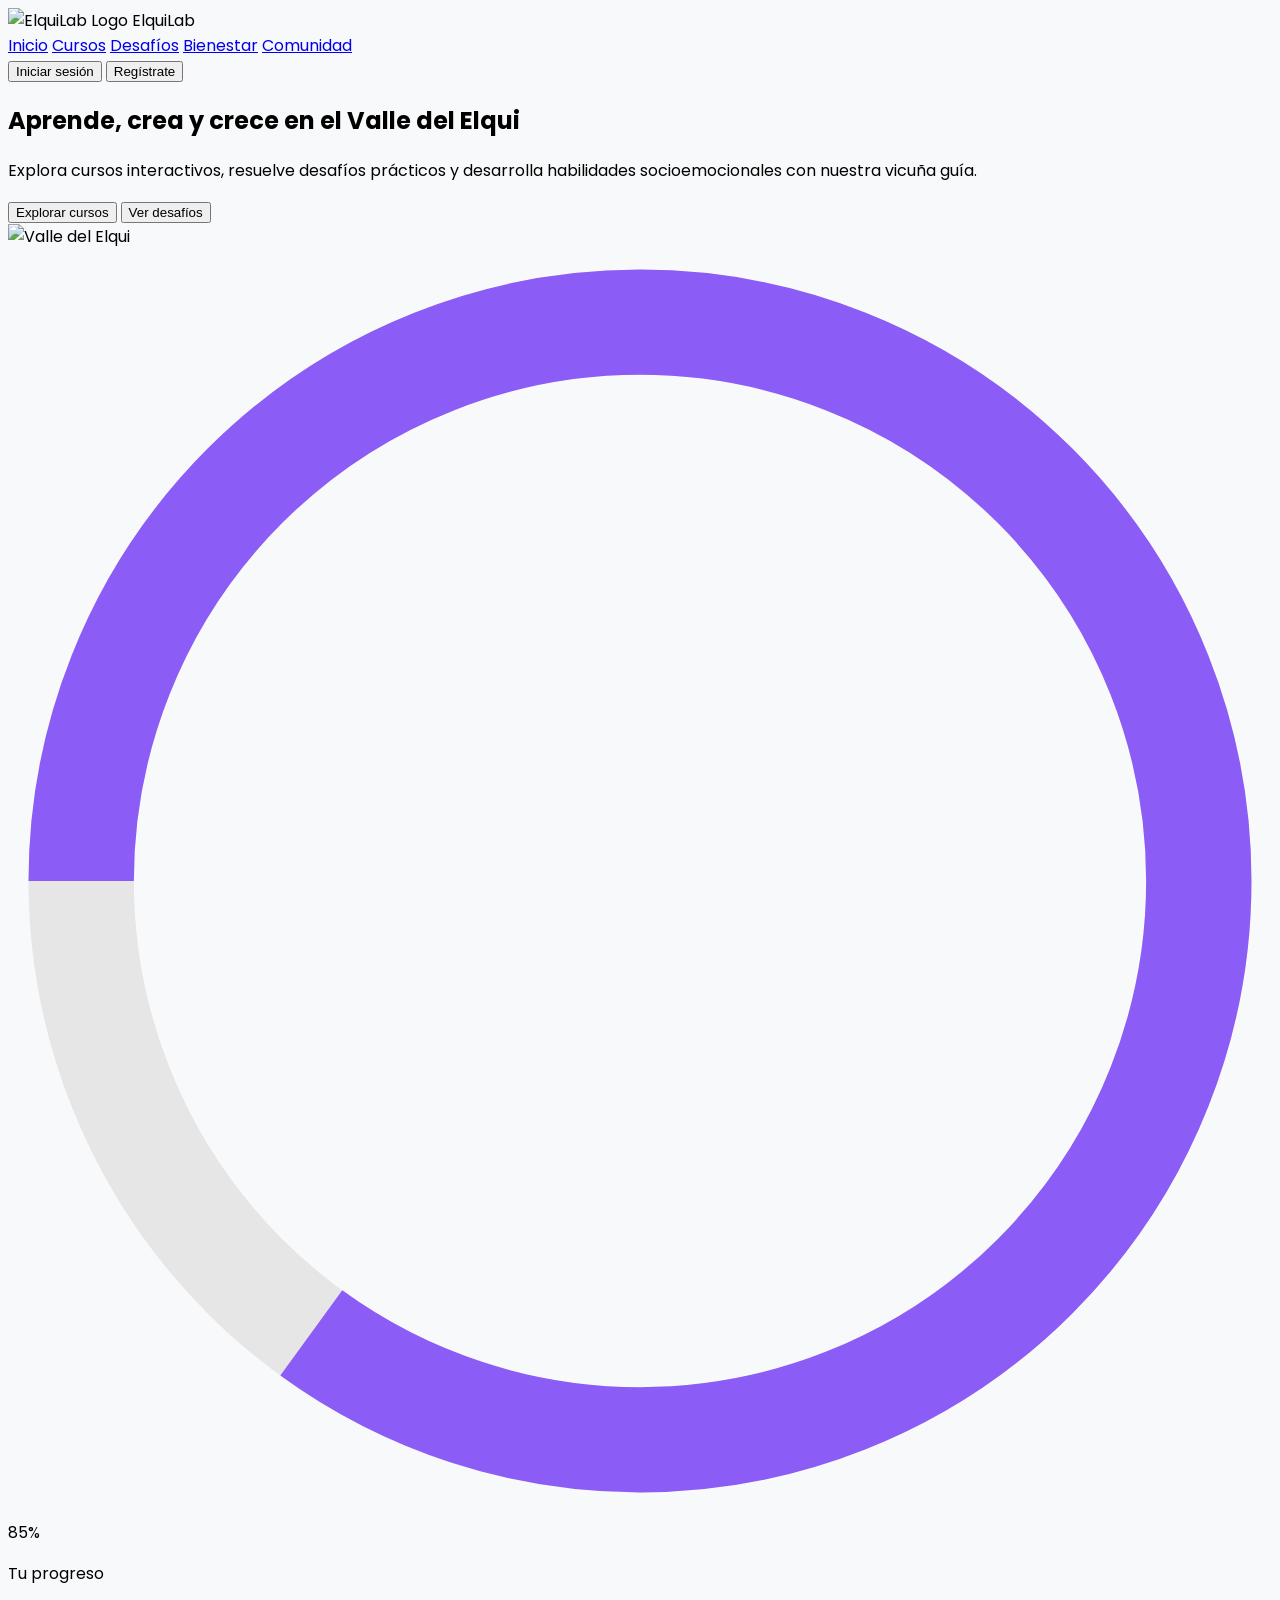
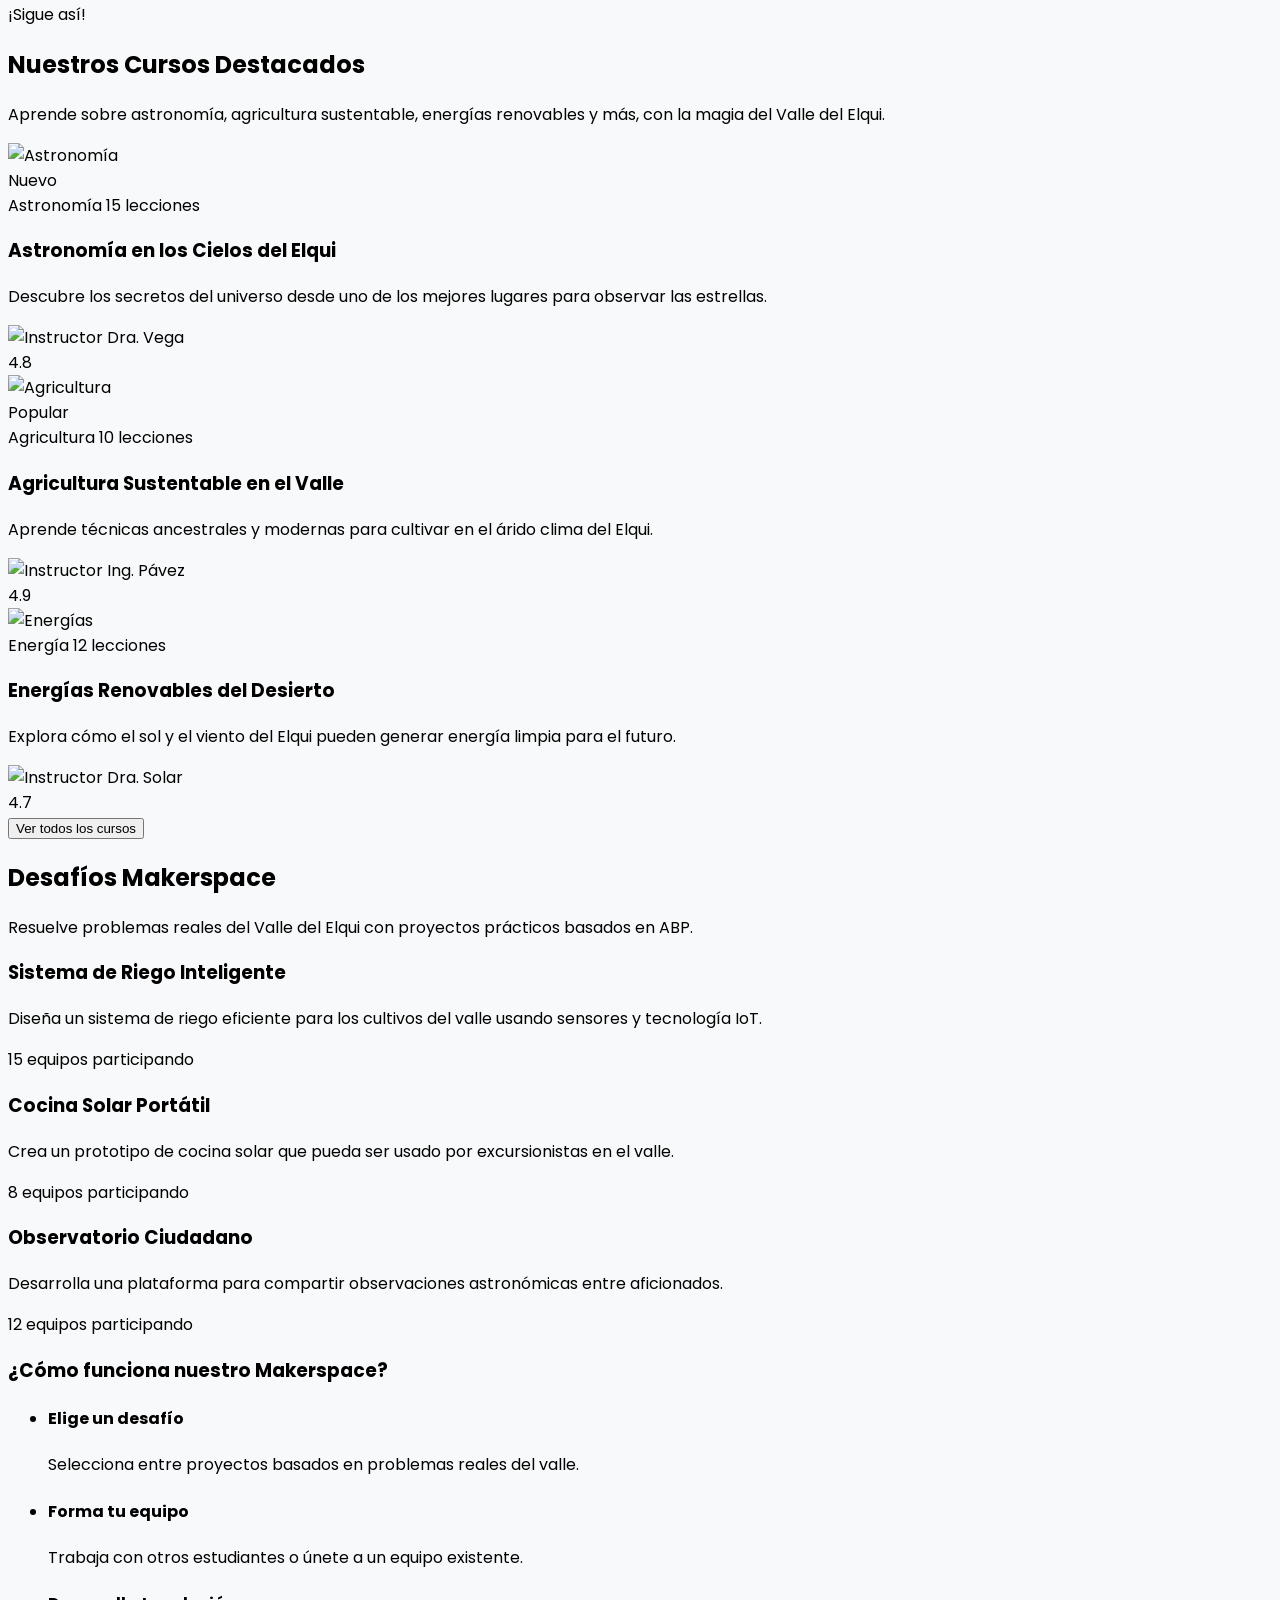
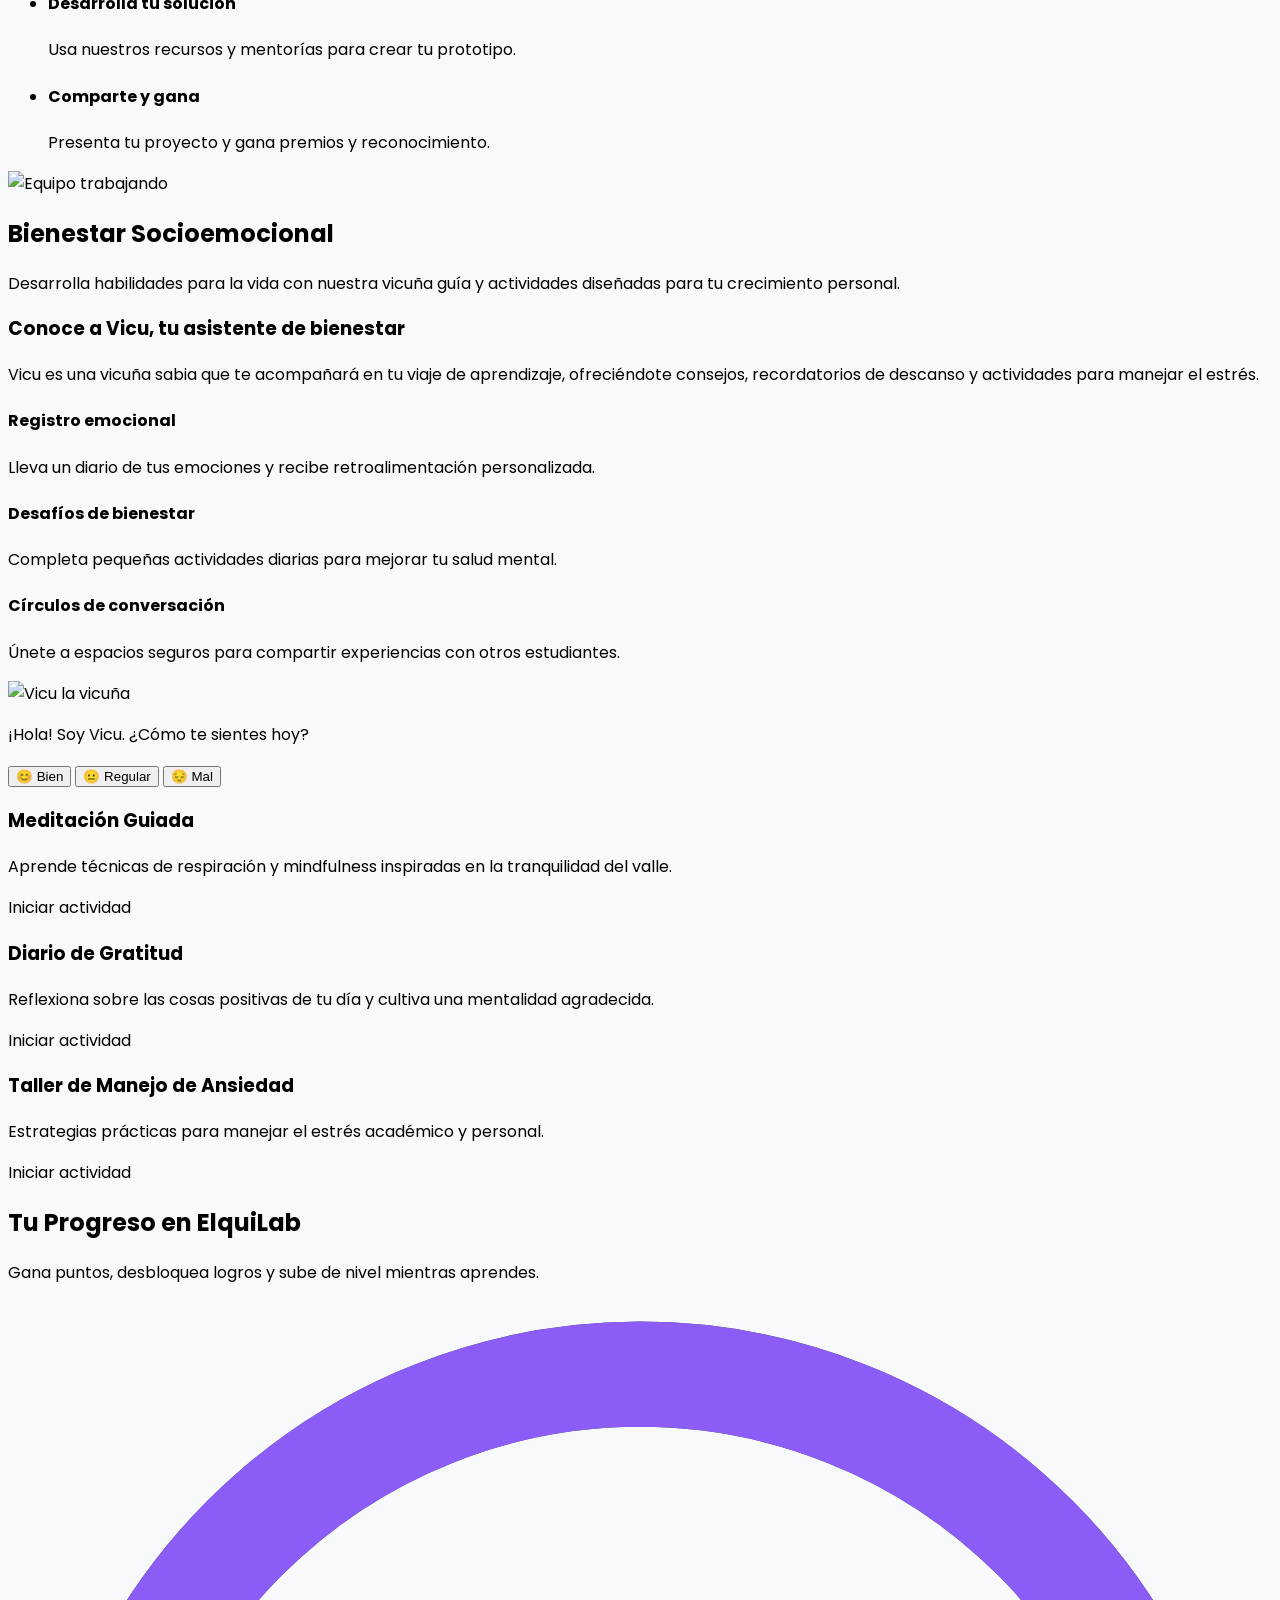
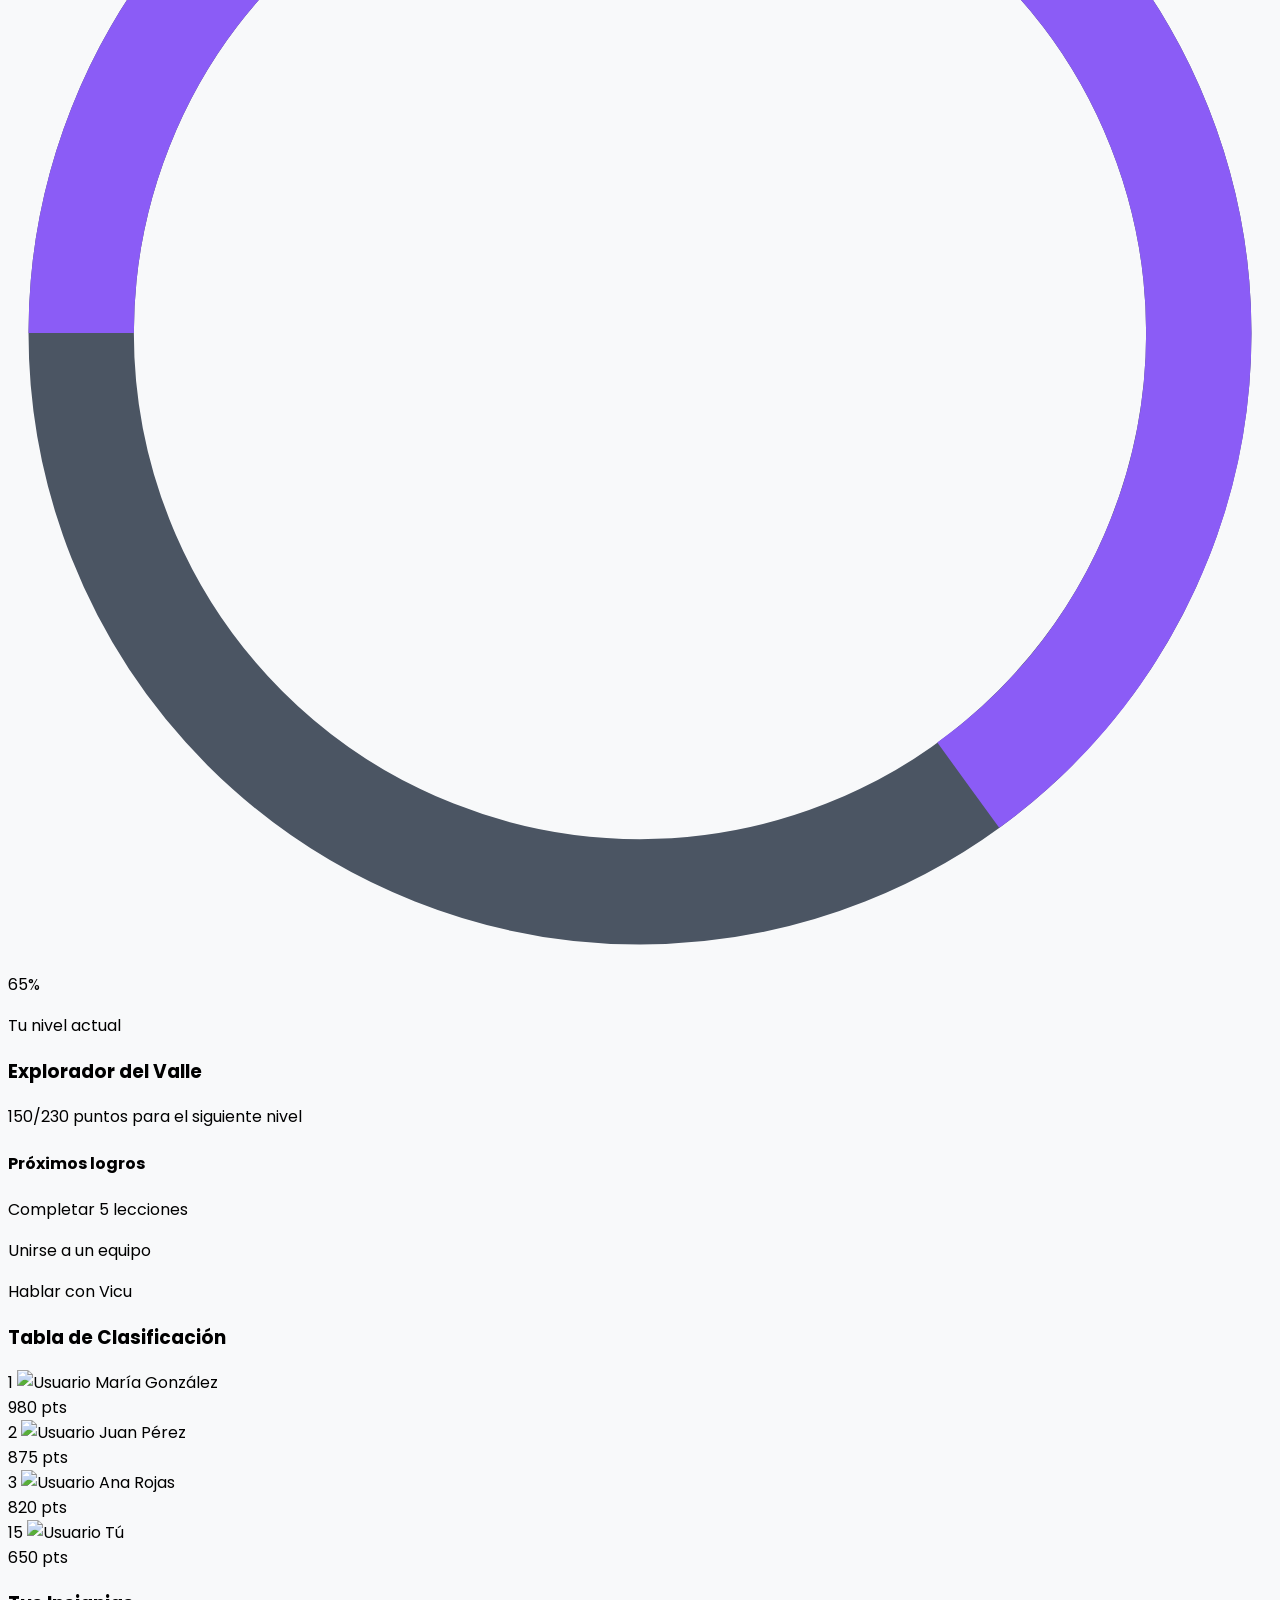
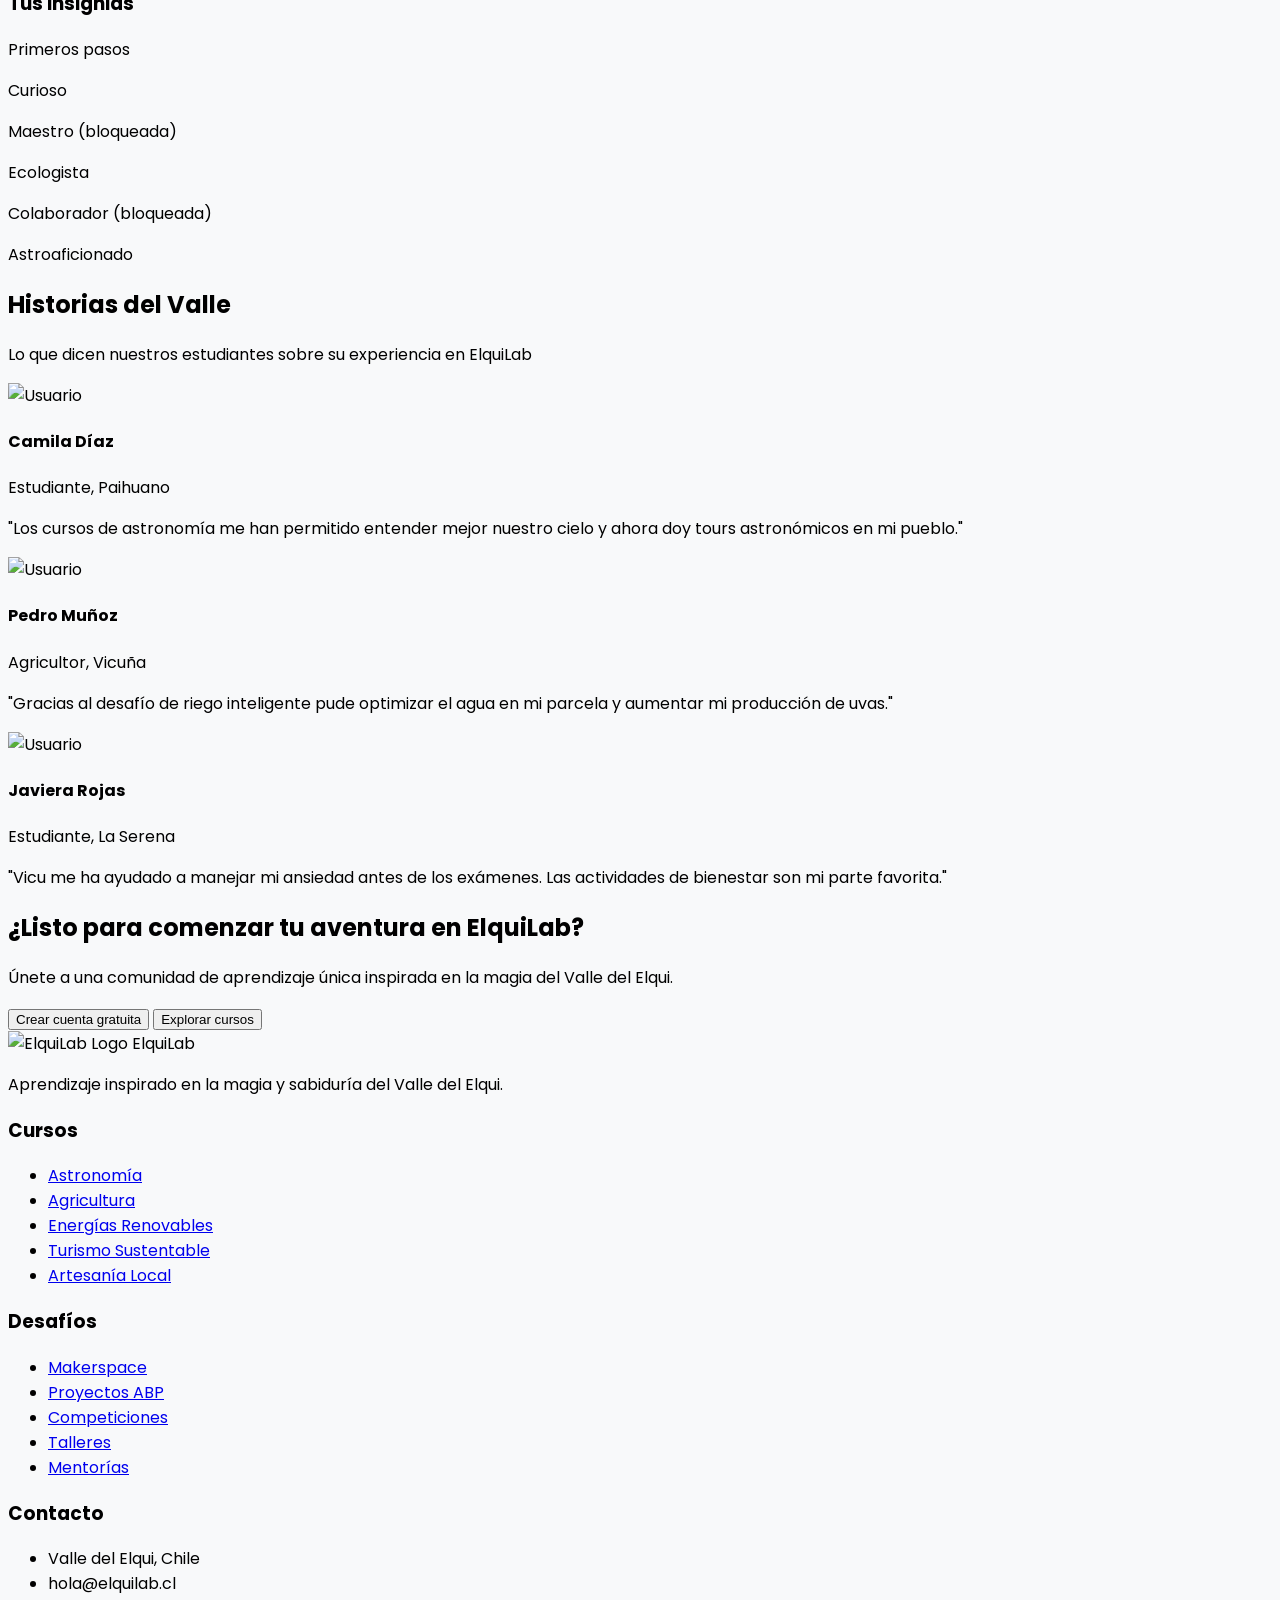
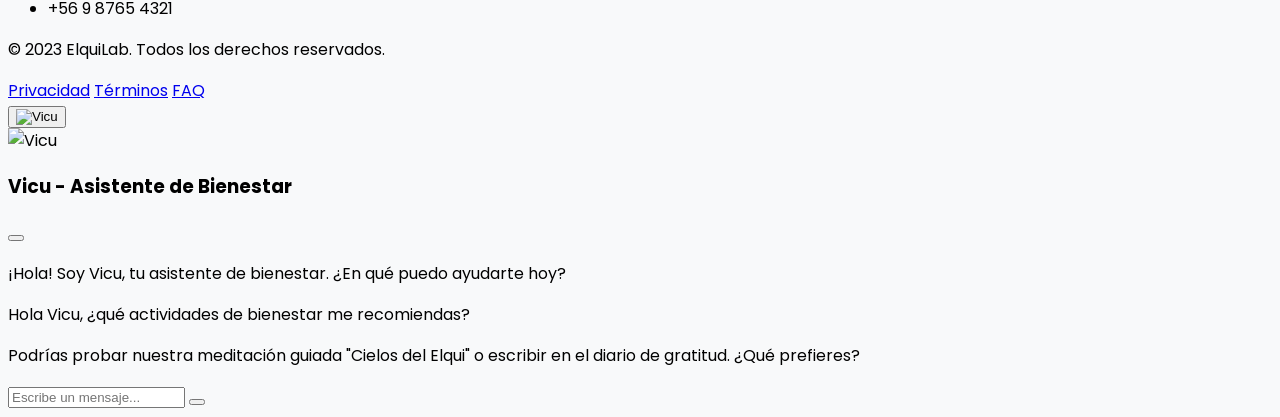
==== commit aa9adb96: "Update index.htm" ====
--- a/index.htm
+++ b/index.htm
@@ -1,4770 +1,749 @@
-<html xmlns:v="urn:schemas-microsoft-com:vml"
-xmlns:o="urn:schemas-microsoft-com:office:office"
-xmlns:w="urn:schemas-microsoft-com:office:word"
-xmlns:m="http://schemas.microsoft.com/office/2004/12/omml"
-xmlns="http://www.w3.org/TR/REC-html40">
-
+<!DOCTYPE html>
+<html lang="es">
 <head>
-<meta http-equiv=Content-Type content="text/html; charset=windows-1252">
-<meta name=ProgId content=Word.Document>
-<meta name=Generator content="Microsoft Word 15">
-<meta name=Originator content="Microsoft Word 15">
-<link rel=File-List href="index_archivos/filelist.xml">
-<!--[if gte mso 9]><xml>
- <o:DocumentProperties>
-  <o:Author>Diego Urz�a Escobar</o:Author>
-  <o:Template>Normal</o:Template>
-  <o:LastAuthor>Diego Urz�a Escobar</o:LastAuthor>
-  <o:Revision>1</o:Revision>
-  <o:TotalTime>1</o:TotalTime>
-  <o:Created>2025-08-01T17:32:00Z</o:Created>
-  <o:LastSaved>2025-08-01T17:33:00Z</o:LastSaved>
-  <o:Pages>33</o:Pages>
-  <o:Words>7101</o:Words>
-  <o:Characters>39059</o:Characters>
-  <o:Lines>325</o:Lines>
-  <o:Paragraphs>92</o:Paragraphs>
-  <o:CharactersWithSpaces>46068</o:CharactersWithSpaces>
-  <o:Version>16.00</o:Version>
- </o:DocumentProperties>
- <o:OfficeDocumentSettings>
-  <o:AllowPNG/>
- </o:OfficeDocumentSettings>
-</xml><![endif]-->
-<link rel=themeData href="index_archivos/themedata.thmx">
-<link rel=colorSchemeMapping href="index_archivos/colorschememapping.xml">
-<!--[if gte mso 9]><xml>
- <w:WordDocument>
-  <w:SpellingState>Clean</w:SpellingState>
-  <w:GrammarState>Clean</w:GrammarState>
-  <w:TrackMoves>false</w:TrackMoves>
-  <w:TrackFormatting/>
-  <w:HyphenationZone>21</w:HyphenationZone>
-  <w:PunctuationKerning/>
-  <w:ValidateAgainstSchemas/>
-  <w:SaveIfXMLInvalid>false</w:SaveIfXMLInvalid>
-  <w:IgnoreMixedContent>false</w:IgnoreMixedContent>
-  <w:AlwaysShowPlaceholderText>false</w:AlwaysShowPlaceholderText>
-  <w:DoNotPromoteQF/>
-  <w:LidThemeOther>ES-CL</w:LidThemeOther>
-  <w:LidThemeAsian>ZH-CN</w:LidThemeAsian>
-  <w:LidThemeComplexScript>X-NONE</w:LidThemeComplexScript>
-  <w:Compatibility>
-   <w:BreakWrappedTables/>
-   <w:SnapToGridInCell/>
-   <w:WrapTextWithPunct/>
-   <w:UseAsianBreakRules/>
-   <w:DontGrowAutofit/>
-   <w:SplitPgBreakAndParaMark/>
-   <w:EnableOpenTypeKerning/>
-   <w:DontFlipMirrorIndents/>
-   <w:OverrideTableStyleHps/>
-   <w:UseFELayout/>
-  </w:Compatibility>
-  <m:mathPr>
-   <m:mathFont m:val="Cambria Math"/>
-   <m:brkBin m:val="before"/>
-   <m:brkBinSub m:val="&#45;-"/>
-   <m:smallFrac m:val="off"/>
-   <m:dispDef/>
-   <m:lMargin m:val="0"/>
-   <m:rMargin m:val="0"/>
-   <m:defJc m:val="centerGroup"/>
-   <m:wrapIndent m:val="1440"/>
-   <m:intLim m:val="subSup"/>
-   <m:naryLim m:val="undOvr"/>
-  </m:mathPr></w:WordDocument>
-</xml><![endif]--><!--[if gte mso 9]><xml>
- <w:LatentStyles DefLockedState="false" DefUnhideWhenUsed="false"
-  DefSemiHidden="false" DefQFormat="false" DefPriority="99"
-  LatentStyleCount="376">
-  <w:LsdException Locked="false" Priority="0" QFormat="true" Name="Normal"/>
-  <w:LsdException Locked="false" Priority="9" QFormat="true" Name="heading 1"/>
-  <w:LsdException Locked="false" Priority="9" SemiHidden="true"
-   UnhideWhenUsed="true" QFormat="true" Name="heading 2"/>
-  <w:LsdException Locked="false" Priority="9" SemiHidden="true"
-   UnhideWhenUsed="true" QFormat="true" Name="heading 3"/>
-  <w:LsdException Locked="false" Priority="9" SemiHidden="true"
-   UnhideWhenUsed="true" QFormat="true" Name="heading 4"/>
-  <w:LsdException Locked="false" Priority="9" SemiHidden="true"
-   UnhideWhenUsed="true" QFormat="true" Name="heading 5"/>
-  <w:LsdException Locked="false" Priority="9" SemiHidden="true"
-   UnhideWhenUsed="true" QFormat="true" Name="heading 6"/>
-  <w:LsdException Locked="false" Priority="9" SemiHidden="true"
-   UnhideWhenUsed="true" QFormat="true" Name="heading 7"/>
-  <w:LsdException Locked="false" Priority="9" SemiHidden="true"
-   UnhideWhenUsed="true" QFormat="true" Name="heading 8"/>
-  <w:LsdException Locked="false" Priority="9" SemiHidden="true"
-   UnhideWhenUsed="true" QFormat="true" Name="heading 9"/>
-  <w:LsdException Locked="false" SemiHidden="true" UnhideWhenUsed="true"
-   Name="index 1"/>
-  <w:LsdException Locked="false" SemiHidden="true" UnhideWhenUsed="true"
-   Name="index 2"/>
-  <w:LsdException Locked="false" SemiHidden="true" UnhideWhenUsed="true"
-   Name="index 3"/>
-  <w:LsdException Locked="false" SemiHidden="true" UnhideWhenUsed="true"
-   Name="index 4"/>
-  <w:LsdException Locked="false" SemiHidden="true" UnhideWhenUsed="true"
-   Name="index 5"/>
-  <w:LsdException Locked="false" SemiHidden="true" UnhideWhenUsed="true"
-   Name="index 6"/>
-  <w:LsdException Locked="false" SemiHidden="true" UnhideWhenUsed="true"
-   Name="index 7"/>
-  <w:LsdException Locked="false" SemiHidden="true" UnhideWhenUsed="true"
-   Name="index 8"/>
-  <w:LsdException Locked="false" SemiHidden="true" UnhideWhenUsed="true"
-   Name="index 9"/>
-  <w:LsdException Locked="false" Priority="39" SemiHidden="true"
-   UnhideWhenUsed="true" Name="toc 1"/>
-  <w:LsdException Locked="false" Priority="39" SemiHidden="true"
-   UnhideWhenUsed="true" Name="toc 2"/>
-  <w:LsdException Locked="false" Priority="39" SemiHidden="true"
-   UnhideWhenUsed="true" Name="toc 3"/>
-  <w:LsdException Locked="false" Priority="39" SemiHidden="true"
-   UnhideWhenUsed="true" Name="toc 4"/>
-  <w:LsdException Locked="false" Priority="39" SemiHidden="true"
-   UnhideWhenUsed="true" Name="toc 5"/>
-  <w:LsdException Locked="false" Priority="39" SemiHidden="true"
-   UnhideWhenUsed="true" Name="toc 6"/>
-  <w:LsdException Locked="false" Priority="39" SemiHidden="true"
-   UnhideWhenUsed="true" Name="toc 7"/>
-  <w:LsdException Locked="false" Priority="39" SemiHidden="true"
-   UnhideWhenUsed="true" Name="toc 8"/>
-  <w:LsdException Locked="false" Priority="39" SemiHidden="true"
-   UnhideWhenUsed="true" Name="toc 9"/>
-  <w:LsdException Locked="false" SemiHidden="true" UnhideWhenUsed="true"
-   Name="Normal Indent"/>
-  <w:LsdException Locked="false" SemiHidden="true" UnhideWhenUsed="true"
-   Name="footnote text"/>
-  <w:LsdException Locked="false" SemiHidden="true" UnhideWhenUsed="true"
-   Name="annotation text"/>
-  <w:LsdException Locked="false" SemiHidden="true" UnhideWhenUsed="true"
-   Name="header"/>
-  <w:LsdException Locked="false" SemiHidden="true" UnhideWhenUsed="true"
-   Name="footer"/>
-  <w:LsdException Locked="false" SemiHidden="true" UnhideWhenUsed="true"
-   Name="index heading"/>
-  <w:LsdException Locked="false" Priority="35" SemiHidden="true"
-   UnhideWhenUsed="true" QFormat="true" Name="caption"/>
-  <w:LsdException Locked="false" SemiHidden="true" UnhideWhenUsed="true"
-   Name="table of figures"/>
-  <w:LsdException Locked="false" SemiHidden="true" UnhideWhenUsed="true"
-   Name="envelope address"/>
-  <w:LsdException Locked="false" SemiHidden="true" UnhideWhenUsed="true"
-   Name="envelope return"/>
-  <w:LsdException Locked="false" SemiHidden="true" UnhideWhenUsed="true"
-   Name="footnote reference"/>
-  <w:LsdException Locked="false" SemiHidden="true" UnhideWhenUsed="true"
-   Name="annotation reference"/>
-  <w:LsdException Locked="false" SemiHidden="true" UnhideWhenUsed="true"
-   Name="line number"/>
-  <w:LsdException Locked="false" SemiHidden="true" UnhideWhenUsed="true"
-   Name="page number"/>
-  <w:LsdException Locked="false" SemiHidden="true" UnhideWhenUsed="true"
-   Name="endnote reference"/>
-  <w:LsdException Locked="false" SemiHidden="true" UnhideWhenUsed="true"
-   Name="endnote text"/>
-  <w:LsdException Locked="false" SemiHidden="true" UnhideWhenUsed="true"
-   Name="table of authorities"/>
-  <w:LsdException Locked="false" SemiHidden="true" UnhideWhenUsed="true"
-   Name="macro"/>
-  <w:LsdException Locked="false" SemiHidden="true" UnhideWhenUsed="true"
-   Name="toa heading"/>
-  <w:LsdException Locked="false" SemiHidden="true" UnhideWhenUsed="true"
-   Name="List"/>
-  <w:LsdException Locked="false" SemiHidden="true" UnhideWhenUsed="true"
-   Name="List Bullet"/>
-  <w:LsdException Locked="false" SemiHidden="true" UnhideWhenUsed="true"
-   Name="List Number"/>
-  <w:LsdException Locked="false" SemiHidden="true" UnhideWhenUsed="true"
-   Name="List 2"/>
-  <w:LsdException Locked="false" SemiHidden="true" UnhideWhenUsed="true"
-   Name="List 3"/>
-  <w:LsdException Locked="false" SemiHidden="true" UnhideWhenUsed="true"
-   Name="List 4"/>
-  <w:LsdException Locked="false" SemiHidden="true" UnhideWhenUsed="true"
-   Name="List 5"/>
-  <w:LsdException Locked="false" SemiHidden="true" UnhideWhenUsed="true"
-   Name="List Bullet 2"/>
-  <w:LsdException Locked="false" SemiHidden="true" UnhideWhenUsed="true"
-   Name="List Bullet 3"/>
-  <w:LsdException Locked="false" SemiHidden="true" UnhideWhenUsed="true"
-   Name="List Bullet 4"/>
-  <w:LsdException Locked="false" SemiHidden="true" UnhideWhenUsed="true"
-   Name="List Bullet 5"/>
-  <w:LsdException Locked="false" SemiHidden="true" UnhideWhenUsed="true"
-   Name="List Number 2"/>
-  <w:LsdException Locked="false" SemiHidden="true" UnhideWhenUsed="true"
-   Name="List Number 3"/>
-  <w:LsdException Locked="false" SemiHidden="true" UnhideWhenUsed="true"
-   Name="List Number 4"/>
-  <w:LsdException Locked="false" SemiHidden="true" UnhideWhenUsed="true"
-   Name="List Number 5"/>
-  <w:LsdException Locked="false" Priority="10" QFormat="true" Name="Title"/>
-  <w:LsdException Locked="false" SemiHidden="true" UnhideWhenUsed="true"
-   Name="Closing"/>
-  <w:LsdException Locked="false" SemiHidden="true" UnhideWhenUsed="true"
-   Name="Signature"/>
-  <w:LsdException Locked="false" Priority="1" SemiHidden="true"
-   UnhideWhenUsed="true" Name="Default Paragraph Font"/>
-  <w:LsdException Locked="false" SemiHidden="true" UnhideWhenUsed="true"
-   Name="Body Text"/>
-  <w:LsdException Locked="false" SemiHidden="true" UnhideWhenUsed="true"
-   Name="Body Text Indent"/>
-  <w:LsdException Locked="false" SemiHidden="true" UnhideWhenUsed="true"
-   Name="List Continue"/>
-  <w:LsdException Locked="false" SemiHidden="true" UnhideWhenUsed="true"
-   Name="List Continue 2"/>
-  <w:LsdException Locked="false" SemiHidden="true" UnhideWhenUsed="true"
-   Name="List Continue 3"/>
-  <w:LsdException Locked="false" SemiHidden="true" UnhideWhenUsed="true"
-   Name="List Continue 4"/>
-  <w:LsdException Locked="false" SemiHidden="true" UnhideWhenUsed="true"
-   Name="List Continue 5"/>
-  <w:LsdException Locked="false" SemiHidden="true" UnhideWhenUsed="true"
-   Name="Message Header"/>
-  <w:LsdException Locked="false" Priority="11" QFormat="true" Name="Subtitle"/>
-  <w:LsdException Locked="false" SemiHidden="true" UnhideWhenUsed="true"
-   Name="Salutation"/>
-  <w:LsdException Locked="false" SemiHidden="true" UnhideWhenUsed="true"
-   Name="Date"/>
-  <w:LsdException Locked="false" SemiHidden="true" UnhideWhenUsed="true"
-   Name="Body Text First Indent"/>
-  <w:LsdException Locked="false" SemiHidden="true" UnhideWhenUsed="true"
-   Name="Body Text First Indent 2"/>
-  <w:LsdException Locked="false" SemiHidden="true" UnhideWhenUsed="true"
-   Name="Note Heading"/>
-  <w:LsdException Locked="false" SemiHidden="true" UnhideWhenUsed="true"
-   Name="Body Text 2"/>
-  <w:LsdException Locked="false" SemiHidden="true" UnhideWhenUsed="true"
-   Name="Body Text 3"/>
-  <w:LsdException Locked="false" SemiHidden="true" UnhideWhenUsed="true"
-   Name="Body Text Indent 2"/>
-  <w:LsdException Locked="false" SemiHidden="true" UnhideWhenUsed="true"
-   Name="Body Text Indent 3"/>
-  <w:LsdException Locked="false" SemiHidden="true" UnhideWhenUsed="true"
-   Name="Block Text"/>
-  <w:LsdException Locked="false" SemiHidden="true" UnhideWhenUsed="true"
-   Name="Hyperlink"/>
-  <w:LsdException Locked="false" SemiHidden="true" UnhideWhenUsed="true"
-   Name="FollowedHyperlink"/>
-  <w:LsdException Locked="false" Priority="22" QFormat="true" Name="Strong"/>
-  <w:LsdException Locked="false" Priority="20" QFormat="true" Name="Emphasis"/>
-  <w:LsdException Locked="false" SemiHidden="true" UnhideWhenUsed="true"
-   Name="Document Map"/>
-  <w:LsdException Locked="false" SemiHidden="true" UnhideWhenUsed="true"
-   Name="Plain Text"/>
-  <w:LsdException Locked="false" SemiHidden="true" UnhideWhenUsed="true"
-   Name="E-mail Signature"/>
-  <w:LsdException Locked="false" SemiHidden="true" UnhideWhenUsed="true"
-   Name="HTML Top of Form"/>
-  <w:LsdException Locked="false" SemiHidden="true" UnhideWhenUsed="true"
-   Name="HTML Bottom of Form"/>
-  <w:LsdException Locked="false" SemiHidden="true" UnhideWhenUsed="true"
-   Name="Normal (Web)"/>
-  <w:LsdException Locked="false" SemiHidden="true" UnhideWhenUsed="true"
-   Name="HTML Acronym"/>
-  <w:LsdException Locked="false" SemiHidden="true" UnhideWhenUsed="true"
-   Name="HTML Address"/>
-  <w:LsdException Locked="false" SemiHidden="true" UnhideWhenUsed="true"
-   Name="HTML Cite"/>
-  <w:LsdException Locked="false" SemiHidden="true" UnhideWhenUsed="true"
-   Name="HTML Code"/>
-  <w:LsdException Locked="false" SemiHidden="true" UnhideWhenUsed="true"
-   Name="HTML Definition"/>
-  <w:LsdException Locked="false" SemiHidden="true" UnhideWhenUsed="true"
-   Name="HTML Keyboard"/>
-  <w:LsdException Locked="false" SemiHidden="true" UnhideWhenUsed="true"
-   Name="HTML Preformatted"/>
-  <w:LsdException Locked="false" SemiHidden="true" UnhideWhenUsed="true"
-   Name="HTML Sample"/>
-  <w:LsdException Locked="false" SemiHidden="true" UnhideWhenUsed="true"
-   Name="HTML Typewriter"/>
-  <w:LsdException Locked="false" SemiHidden="true" UnhideWhenUsed="true"
-   Name="HTML Variable"/>
-  <w:LsdException Locked="false" SemiHidden="true" UnhideWhenUsed="true"
-   Name="Normal Table"/>
-  <w:LsdException Locked="false" SemiHidden="true" UnhideWhenUsed="true"
-   Name="annotation subject"/>
-  <w:LsdException Locked="false" SemiHidden="true" UnhideWhenUsed="true"
-   Name="No List"/>
-  <w:LsdException Locked="false" SemiHidden="true" UnhideWhenUsed="true"
-   Name="Outline List 1"/>
-  <w:LsdException Locked="false" SemiHidden="true" UnhideWhenUsed="true"
-   Name="Outline List 2"/>
-  <w:LsdException Locked="false" SemiHidden="true" UnhideWhenUsed="true"
-   Name="Outline List 3"/>
-  <w:LsdException Locked="false" SemiHidden="true" UnhideWhenUsed="true"
-   Name="Table Simple 1"/>
-  <w:LsdException Locked="false" SemiHidden="true" UnhideWhenUsed="true"
-   Name="Table Simple 2"/>
-  <w:LsdException Locked="false" SemiHidden="true" UnhideWhenUsed="true"
-   Name="Table Simple 3"/>
-  <w:LsdException Locked="false" SemiHidden="true" UnhideWhenUsed="true"
-   Name="Table Classic 1"/>
-  <w:LsdException Locked="false" SemiHidden="true" UnhideWhenUsed="true"
-   Name="Table Classic 2"/>
-  <w:LsdException Locked="false" SemiHidden="true" UnhideWhenUsed="true"
-   Name="Table Classic 3"/>
-  <w:LsdException Locked="false" SemiHidden="true" UnhideWhenUsed="true"
-   Name="Table Classic 4"/>
-  <w:LsdException Locked="false" SemiHidden="true" UnhideWhenUsed="true"
-   Name="Table Colorful 1"/>
-  <w:LsdException Locked="false" SemiHidden="true" UnhideWhenUsed="true"
-   Name="Table Colorful 2"/>
-  <w:LsdException Locked="false" SemiHidden="true" UnhideWhenUsed="true"
-   Name="Table Colorful 3"/>
-  <w:LsdException Locked="false" SemiHidden="true" UnhideWhenUsed="true"
-   Name="Table Columns 1"/>
-  <w:LsdException Locked="false" SemiHidden="true" UnhideWhenUsed="true"
-   Name="Table Columns 2"/>
-  <w:LsdException Locked="false" SemiHidden="true" UnhideWhenUsed="true"
-   Name="Table Columns 3"/>
-  <w:LsdException Locked="false" SemiHidden="true" UnhideWhenUsed="true"
-   Name="Table Columns 4"/>
-  <w:LsdException Locked="false" SemiHidden="true" UnhideWhenUsed="true"
-   Name="Table Columns 5"/>
-  <w:LsdException Locked="false" SemiHidden="true" UnhideWhenUsed="true"
-   Name="Table Grid 1"/>
-  <w:LsdException Locked="false" SemiHidden="true" UnhideWhenUsed="true"
-   Name="Table Grid 2"/>
-  <w:LsdException Locked="false" SemiHidden="true" UnhideWhenUsed="true"
-   Name="Table Grid 3"/>
-  <w:LsdException Locked="false" SemiHidden="true" UnhideWhenUsed="true"
-   Name="Table Grid 4"/>
-  <w:LsdException Locked="false" SemiHidden="true" UnhideWhenUsed="true"
-   Name="Table Grid 5"/>
-  <w:LsdException Locked="false" SemiHidden="true" UnhideWhenUsed="true"
-   Name="Table Grid 6"/>
-  <w:LsdException Locked="false" SemiHidden="true" UnhideWhenUsed="true"
-   Name="Table Grid 7"/>
-  <w:LsdException Locked="false" SemiHidden="true" UnhideWhenUsed="true"
-   Name="Table Grid 8"/>
-  <w:LsdException Locked="false" SemiHidden="true" UnhideWhenUsed="true"
-   Name="Table List 1"/>
-  <w:LsdException Locked="false" SemiHidden="true" UnhideWhenUsed="true"
-   Name="Table List 2"/>
-  <w:LsdException Locked="false" SemiHidden="true" UnhideWhenUsed="true"
-   Name="Table List 3"/>
-  <w:LsdException Locked="false" SemiHidden="true" UnhideWhenUsed="true"
-   Name="Table List 4"/>
-  <w:LsdException Locked="false" SemiHidden="true" UnhideWhenUsed="true"
-   Name="Table List 5"/>
-  <w:LsdException Locked="false" SemiHidden="true" UnhideWhenUsed="true"
-   Name="Table List 6"/>
-  <w:LsdException Locked="false" SemiHidden="true" UnhideWhenUsed="true"
-   Name="Table List 7"/>
-  <w:LsdException Locked="false" SemiHidden="true" UnhideWhenUsed="true"
-   Name="Table List 8"/>
-  <w:LsdException Locked="false" SemiHidden="true" UnhideWhenUsed="true"
-   Name="Table 3D effects 1"/>
-  <w:LsdException Locked="false" SemiHidden="true" UnhideWhenUsed="true"
-   Name="Table 3D effects 2"/>
-  <w:LsdException Locked="false" SemiHidden="true" UnhideWhenUsed="true"
-   Name="Table 3D effects 3"/>
-  <w:LsdException Locked="false" SemiHidden="true" UnhideWhenUsed="true"
-   Name="Table Contemporary"/>
-  <w:LsdException Locked="false" SemiHidden="true" UnhideWhenUsed="true"
-   Name="Table Elegant"/>
-  <w:LsdException Locked="false" SemiHidden="true" UnhideWhenUsed="true"
-   Name="Table Professional"/>
-  <w:LsdException Locked="false" SemiHidden="true" UnhideWhenUsed="true"
-   Name="Table Subtle 1"/>
-  <w:LsdException Locked="false" SemiHidden="true" UnhideWhenUsed="true"
-   Name="Table Subtle 2"/>
-  <w:LsdException Locked="false" SemiHidden="true" UnhideWhenUsed="true"
-   Name="Table Web 1"/>
-  <w:LsdException Locked="false" SemiHidden="true" UnhideWhenUsed="true"
-   Name="Table Web 2"/>
-  <w:LsdException Locked="false" SemiHidden="true" UnhideWhenUsed="true"
-   Name="Table Web 3"/>
-  <w:LsdException Locked="false" SemiHidden="true" UnhideWhenUsed="true"
-   Name="Balloon Text"/>
-  <w:LsdException Locked="false" Priority="39" Name="Table Grid"/>
-  <w:LsdException Locked="false" SemiHidden="true" UnhideWhenUsed="true"
-   Name="Table Theme"/>
-  <w:LsdException Locked="false" SemiHidden="true" Name="Placeholder Text"/>
-  <w:LsdException Locked="false" Priority="1" QFormat="true" Name="No Spacing"/>
-  <w:LsdException Locked="false" Priority="60" Name="Light Shading"/>
-  <w:LsdException Locked="false" Priority="61" Name="Light List"/>
-  <w:LsdException Locked="false" Priority="62" Name="Light Grid"/>
-  <w:LsdException Locked="false" Priority="63" Name="Medium Shading 1"/>
-  <w:LsdException Locked="false" Priority="64" Name="Medium Shading 2"/>
-  <w:LsdException Locked="false" Priority="65" Name="Medium List 1"/>
-  <w:LsdException Locked="false" Priority="66" Name="Medium List 2"/>
-  <w:LsdException Locked="false" Priority="67" Name="Medium Grid 1"/>
-  <w:LsdException Locked="false" Priority="68" Name="Medium Grid 2"/>
-  <w:LsdException Locked="false" Priority="69" Name="Medium Grid 3"/>
-  <w:LsdException Locked="false" Priority="70" Name="Dark List"/>
-  <w:LsdException Locked="false" Priority="71" Name="Colorful Shading"/>
-  <w:LsdException Locked="false" Priority="72" Name="Colorful List"/>
-  <w:LsdException Locked="false" Priority="73" Name="Colorful Grid"/>
-  <w:LsdException Locked="false" Priority="60" Name="Light Shading Accent 1"/>
-  <w:LsdException Locked="false" Priority="61" Name="Light List Accent 1"/>
-  <w:LsdException Locked="false" Priority="62" Name="Light Grid Accent 1"/>
-  <w:LsdException Locked="false" Priority="63" Name="Medium Shading 1 Accent 1"/>
-  <w:LsdException Locked="false" Priority="64" Name="Medium Shading 2 Accent 1"/>
-  <w:LsdException Locked="false" Priority="65" Name="Medium List 1 Accent 1"/>
-  <w:LsdException Locked="false" SemiHidden="true" Name="Revision"/>
-  <w:LsdException Locked="false" Priority="34" QFormat="true"
-   Name="List Paragraph"/>
-  <w:LsdException Locked="false" Priority="29" QFormat="true" Name="Quote"/>
-  <w:LsdException Locked="false" Priority="30" QFormat="true"
-   Name="Intense Quote"/>
-  <w:LsdException Locked="false" Priority="66" Name="Medium List 2 Accent 1"/>
-  <w:LsdException Locked="false" Priority="67" Name="Medium Grid 1 Accent 1"/>
-  <w:LsdException Locked="false" Priority="68" Name="Medium Grid 2 Accent 1"/>
-  <w:LsdException Locked="false" Priority="69" Name="Medium Grid 3 Accent 1"/>
-  <w:LsdException Locked="false" Priority="70" Name="Dark List Accent 1"/>
-  <w:LsdException Locked="false" Priority="71" Name="Colorful Shading Accent 1"/>
-  <w:LsdException Locked="false" Priority="72" Name="Colorful List Accent 1"/>
-  <w:LsdException Locked="false" Priority="73" Name="Colorful Grid Accent 1"/>
-  <w:LsdException Locked="false" Priority="60" Name="Light Shading Accent 2"/>
-  <w:LsdException Locked="false" Priority="61" Name="Light List Accent 2"/>
-  <w:LsdException Locked="false" Priority="62" Name="Light Grid Accent 2"/>
-  <w:LsdException Locked="false" Priority="63" Name="Medium Shading 1 Accent 2"/>
-  <w:LsdException Locked="false" Priority="64" Name="Medium Shading 2 Accent 2"/>
-  <w:LsdException Locked="false" Priority="65" Name="Medium List 1 Accent 2"/>
-  <w:LsdException Locked="false" Priority="66" Name="Medium List 2 Accent 2"/>
-  <w:LsdException Locked="false" Priority="67" Name="Medium Grid 1 Accent 2"/>
-  <w:LsdException Locked="false" Priority="68" Name="Medium Grid 2 Accent 2"/>
-  <w:LsdException Locked="false" Priority="69" Name="Medium Grid 3 Accent 2"/>
-  <w:LsdException Locked="false" Priority="70" Name="Dark List Accent 2"/>
-  <w:LsdException Locked="false" Priority="71" Name="Colorful Shading Accent 2"/>
-  <w:LsdException Locked="false" Priority="72" Name="Colorful List Accent 2"/>
-  <w:LsdException Locked="false" Priority="73" Name="Colorful Grid Accent 2"/>
-  <w:LsdException Locked="false" Priority="60" Name="Light Shading Accent 3"/>
-  <w:LsdException Locked="false" Priority="61" Name="Light List Accent 3"/>
-  <w:LsdException Locked="false" Priority="62" Name="Light Grid Accent 3"/>
-  <w:LsdException Locked="false" Priority="63" Name="Medium Shading 1 Accent 3"/>
-  <w:LsdException Locked="false" Priority="64" Name="Medium Shading 2 Accent 3"/>
-  <w:LsdException Locked="false" Priority="65" Name="Medium List 1 Accent 3"/>
-  <w:LsdException Locked="false" Priority="66" Name="Medium List 2 Accent 3"/>
-  <w:LsdException Locked="false" Priority="67" Name="Medium Grid 1 Accent 3"/>
-  <w:LsdException Locked="false" Priority="68" Name="Medium Grid 2 Accent 3"/>
-  <w:LsdException Locked="false" Priority="69" Name="Medium Grid 3 Accent 3"/>
-  <w:LsdException Locked="false" Priority="70" Name="Dark List Accent 3"/>
-  <w:LsdException Locked="false" Priority="71" Name="Colorful Shading Accent 3"/>
-  <w:LsdException Locked="false" Priority="72" Name="Colorful List Accent 3"/>
-  <w:LsdException Locked="false" Priority="73" Name="Colorful Grid Accent 3"/>
-  <w:LsdException Locked="false" Priority="60" Name="Light Shading Accent 4"/>
-  <w:LsdException Locked="false" Priority="61" Name="Light List Accent 4"/>
-  <w:LsdException Locked="false" Priority="62" Name="Light Grid Accent 4"/>
-  <w:LsdException Locked="false" Priority="63" Name="Medium Shading 1 Accent 4"/>
-  <w:LsdException Locked="false" Priority="64" Name="Medium Shading 2 Accent 4"/>
-  <w:LsdException Locked="false" Priority="65" Name="Medium List 1 Accent 4"/>
-  <w:LsdException Locked="false" Priority="66" Name="Medium List 2 Accent 4"/>
-  <w:LsdException Locked="false" Priority="67" Name="Medium Grid 1 Accent 4"/>
-  <w:LsdException Locked="false" Priority="68" Name="Medium Grid 2 Accent 4"/>
-  <w:LsdException Locked="false" Priority="69" Name="Medium Grid 3 Accent 4"/>
-  <w:LsdException Locked="false" Priority="70" Name="Dark List Accent 4"/>
-  <w:LsdException Locked="false" Priority="71" Name="Colorful Shading Accent 4"/>
-  <w:LsdException Locked="false" Priority="72" Name="Colorful List Accent 4"/>
-  <w:LsdException Locked="false" Priority="73" Name="Colorful Grid Accent 4"/>
-  <w:LsdException Locked="false" Priority="60" Name="Light Shading Accent 5"/>
-  <w:LsdException Locked="false" Priority="61" Name="Light List Accent 5"/>
-  <w:LsdException Locked="false" Priority="62" Name="Light Grid Accent 5"/>
-  <w:LsdException Locked="false" Priority="63" Name="Medium Shading 1 Accent 5"/>
-  <w:LsdException Locked="false" Priority="64" Name="Medium Shading 2 Accent 5"/>
-  <w:LsdException Locked="false" Priority="65" Name="Medium List 1 Accent 5"/>
-  <w:LsdException Locked="false" Priority="66" Name="Medium List 2 Accent 5"/>
-  <w:LsdException Locked="false" Priority="67" Name="Medium Grid 1 Accent 5"/>
-  <w:LsdException Locked="false" Priority="68" Name="Medium Grid 2 Accent 5"/>
-  <w:LsdException Locked="false" Priority="69" Name="Medium Grid 3 Accent 5"/>
-  <w:LsdException Locked="false" Priority="70" Name="Dark List Accent 5"/>
-  <w:LsdException Locked="false" Priority="71" Name="Colorful Shading Accent 5"/>
-  <w:LsdException Locked="false" Priority="72" Name="Colorful List Accent 5"/>
-  <w:LsdException Locked="false" Priority="73" Name="Colorful Grid Accent 5"/>
-  <w:LsdException Locked="false" Priority="60" Name="Light Shading Accent 6"/>
-  <w:LsdException Locked="false" Priority="61" Name="Light List Accent 6"/>
-  <w:LsdException Locked="false" Priority="62" Name="Light Grid Accent 6"/>
-  <w:LsdException Locked="false" Priority="63" Name="Medium Shading 1 Accent 6"/>
-  <w:LsdException Locked="false" Priority="64" Name="Medium Shading 2 Accent 6"/>
-  <w:LsdException Locked="false" Priority="65" Name="Medium List 1 Accent 6"/>
-  <w:LsdException Locked="false" Priority="66" Name="Medium List 2 Accent 6"/>
-  <w:LsdException Locked="false" Priority="67" Name="Medium Grid 1 Accent 6"/>
-  <w:LsdException Locked="false" Priority="68" Name="Medium Grid 2 Accent 6"/>
-  <w:LsdException Locked="false" Priority="69" Name="Medium Grid 3 Accent 6"/>
-  <w:LsdException Locked="false" Priority="70" Name="Dark List Accent 6"/>
-  <w:LsdException Locked="false" Priority="71" Name="Colorful Shading Accent 6"/>
-  <w:LsdException Locked="false" Priority="72" Name="Colorful List Accent 6"/>
-  <w:LsdException Locked="false" Priority="73" Name="Colorful Grid Accent 6"/>
-  <w:LsdException Locked="false" Priority="19" QFormat="true"
-   Name="Subtle Emphasis"/>
-  <w:LsdException Locked="false" Priority="21" QFormat="true"
-   Name="Intense Emphasis"/>
-  <w:LsdException Locked="false" Priority="31" QFormat="true"
-   Name="Subtle Reference"/>
-  <w:LsdException Locked="false" Priority="32" QFormat="true"
-   Name="Intense Reference"/>
-  <w:LsdException Locked="false" Priority="33" QFormat="true" Name="Book Title"/>
-  <w:LsdException Locked="false" Priority="37" SemiHidden="true"
-   UnhideWhenUsed="true" Name="Bibliography"/>
-  <w:LsdException Locked="false" Priority="39" SemiHidden="true"
-   UnhideWhenUsed="true" QFormat="true" Name="TOC Heading"/>
-  <w:LsdException Locked="false" Priority="41" Name="Plain Table 1"/>
-  <w:LsdException Locked="false" Priority="42" Name="Plain Table 2"/>
-  <w:LsdException Locked="false" Priority="43" Name="Plain Table 3"/>
-  <w:LsdException Locked="false" Priority="44" Name="Plain Table 4"/>
-  <w:LsdException Locked="false" Priority="45" Name="Plain Table 5"/>
-  <w:LsdException Locked="false" Priority="40" Name="Grid Table Light"/>
-  <w:LsdException Locked="false" Priority="46" Name="Grid Table 1 Light"/>
-  <w:LsdException Locked="false" Priority="47" Name="Grid Table 2"/>
-  <w:LsdException Locked="false" Priority="48" Name="Grid Table 3"/>
-  <w:LsdException Locked="false" Priority="49" Name="Grid Table 4"/>
-  <w:LsdException Locked="false" Priority="50" Name="Grid Table 5 Dark"/>
-  <w:LsdException Locked="false" Priority="51" Name="Grid Table 6 Colorful"/>
-  <w:LsdException Locked="false" Priority="52" Name="Grid Table 7 Colorful"/>
-  <w:LsdException Locked="false" Priority="46"
-   Name="Grid Table 1 Light Accent 1"/>
-  <w:LsdException Locked="false" Priority="47" Name="Grid Table 2 Accent 1"/>
-  <w:LsdException Locked="false" Priority="48" Name="Grid Table 3 Accent 1"/>
-  <w:LsdException Locked="false" Priority="49" Name="Grid Table 4 Accent 1"/>
-  <w:LsdException Locked="false" Priority="50" Name="Grid Table 5 Dark Accent 1"/>
-  <w:LsdException Locked="false" Priority="51"
-   Name="Grid Table 6 Colorful Accent 1"/>
-  <w:LsdException Locked="false" Priority="52"
-   Name="Grid Table 7 Colorful Accent 1"/>
-  <w:LsdException Locked="false" Priority="46"
-   Name="Grid Table 1 Light Accent 2"/>
-  <w:LsdException Locked="false" Priority="47" Name="Grid Table 2 Accent 2"/>
-  <w:LsdException Locked="false" Priority="48" Name="Grid Table 3 Accent 2"/>
-  <w:LsdException Locked="false" Priority="49" Name="Grid Table 4 Accent 2"/>
-  <w:LsdException Locked="false" Priority="50" Name="Grid Table 5 Dark Accent 2"/>
-  <w:LsdException Locked="false" Priority="51"
-   Name="Grid Table 6 Colorful Accent 2"/>
-  <w:LsdException Locked="false" Priority="52"
-   Name="Grid Table 7 Colorful Accent 2"/>
-  <w:LsdException Locked="false" Priority="46"
-   Name="Grid Table 1 Light Accent 3"/>
-  <w:LsdException Locked="false" Priority="47" Name="Grid Table 2 Accent 3"/>
-  <w:LsdException Locked="false" Priority="48" Name="Grid Table 3 Accent 3"/>
-  <w:LsdException Locked="false" Priority="49" Name="Grid Table 4 Accent 3"/>
-  <w:LsdException Locked="false" Priority="50" Name="Grid Table 5 Dark Accent 3"/>
-  <w:LsdException Locked="false" Priority="51"
-   Name="Grid Table 6 Colorful Accent 3"/>
-  <w:LsdException Locked="false" Priority="52"
-   Name="Grid Table 7 Colorful Accent 3"/>
-  <w:LsdException Locked="false" Priority="46"
-   Name="Grid Table 1 Light Accent 4"/>
-  <w:LsdException Locked="false" Priority="47" Name="Grid Table 2 Accent 4"/>
-  <w:LsdException Locked="false" Priority="48" Name="Grid Table 3 Accent 4"/>
-  <w:LsdException Locked="false" Priority="49" Name="Grid Table 4 Accent 4"/>
-  <w:LsdException Locked="false" Priority="50" Name="Grid Table 5 Dark Accent 4"/>
-  <w:LsdException Locked="false" Priority="51"
-   Name="Grid Table 6 Colorful Accent 4"/>
-  <w:LsdException Locked="false" Priority="52"
-   Name="Grid Table 7 Colorful Accent 4"/>
-  <w:LsdException Locked="false" Priority="46"
-   Name="Grid Table 1 Light Accent 5"/>
-  <w:LsdException Locked="false" Priority="47" Name="Grid Table 2 Accent 5"/>
-  <w:LsdException Locked="false" Priority="48" Name="Grid Table 3 Accent 5"/>
-  <w:LsdException Locked="false" Priority="49" Name="Grid Table 4 Accent 5"/>
-  <w:LsdException Locked="false" Priority="50" Name="Grid Table 5 Dark Accent 5"/>
-  <w:LsdException Locked="false" Priority="51"
-   Name="Grid Table 6 Colorful Accent 5"/>
-  <w:LsdException Locked="false" Priority="52"
-   Name="Grid Table 7 Colorful Accent 5"/>
-  <w:LsdException Locked="false" Priority="46"
-   Name="Grid Table 1 Light Accent 6"/>
-  <w:LsdException Locked="false" Priority="47" Name="Grid Table 2 Accent 6"/>
-  <w:LsdException Locked="false" Priority="48" Name="Grid Table 3 Accent 6"/>
-  <w:LsdException Locked="false" Priority="49" Name="Grid Table 4 Accent 6"/>
-  <w:LsdException Locked="false" Priority="50" Name="Grid Table 5 Dark Accent 6"/>
-  <w:LsdException Locked="false" Priority="51"
-   Name="Grid Table 6 Colorful Accent 6"/>
-  <w:LsdException Locked="false" Priority="52"
-   Name="Grid Table 7 Colorful Accent 6"/>
-  <w:LsdException Locked="false" Priority="46" Name="List Table 1 Light"/>
-  <w:LsdException Locked="false" Priority="47" Name="List Table 2"/>
-  <w:LsdException Locked="false" Priority="48" Name="List Table 3"/>
-  <w:LsdException Locked="false" Priority="49" Name="List Table 4"/>
-  <w:LsdException Locked="false" Priority="50" Name="List Table 5 Dark"/>
-  <w:LsdException Locked="false" Priority="51" Name="List Table 6 Colorful"/>
-  <w:LsdException Locked="false" Priority="52" Name="List Table 7 Colorful"/>
-  <w:LsdException Locked="false" Priority="46"
-   Name="List Table 1 Light Accent 1"/>
-  <w:LsdException Locked="false" Priority="47" Name="List Table 2 Accent 1"/>
-  <w:LsdException Locked="false" Priority="48" Name="List Table 3 Accent 1"/>
-  <w:LsdException Locked="false" Priority="49" Name="List Table 4 Accent 1"/>
-  <w:LsdException Locked="false" Priority="50" Name="List Table 5 Dark Accent 1"/>
-  <w:LsdException Locked="false" Priority="51"
-   Name="List Table 6 Colorful Accent 1"/>
-  <w:LsdException Locked="false" Priority="52"
-   Name="List Table 7 Colorful Accent 1"/>
-  <w:LsdException Locked="false" Priority="46"
-   Name="List Table 1 Light Accent 2"/>
-  <w:LsdException Locked="false" Priority="47" Name="List Table 2 Accent 2"/>
-  <w:LsdException Locked="false" Priority="48" Name="List Table 3 Accent 2"/>
-  <w:LsdException Locked="false" Priority="49" Name="List Table 4 Accent 2"/>
-  <w:LsdException Locked="false" Priority="50" Name="List Table 5 Dark Accent 2"/>
-  <w:LsdException Locked="false" Priority="51"
-   Name="List Table 6 Colorful Accent 2"/>
-  <w:LsdException Locked="false" Priority="52"
-   Name="List Table 7 Colorful Accent 2"/>
-  <w:LsdException Locked="false" Priority="46"
-   Name="List Table 1 Light Accent 3"/>
-  <w:LsdException Locked="false" Priority="47" Name="List Table 2 Accent 3"/>
-  <w:LsdException Locked="false" Priority="48" Name="List Table 3 Accent 3"/>
-  <w:LsdException Locked="false" Priority="49" Name="List Table 4 Accent 3"/>
-  <w:LsdException Locked="false" Priority="50" Name="List Table 5 Dark Accent 3"/>
-  <w:LsdException Locked="false" Priority="51"
-   Name="List Table 6 Colorful Accent 3"/>
-  <w:LsdException Locked="false" Priority="52"
-   Name="List Table 7 Colorful Accent 3"/>
-  <w:LsdException Locked="false" Priority="46"
-   Name="List Table 1 Light Accent 4"/>
-  <w:LsdException Locked="false" Priority="47" Name="List Table 2 Accent 4"/>
-  <w:LsdException Locked="false" Priority="48" Name="List Table 3 Accent 4"/>
-  <w:LsdException Locked="false" Priority="49" Name="List Table 4 Accent 4"/>
-  <w:LsdException Locked="false" Priority="50" Name="List Table 5 Dark Accent 4"/>
-  <w:LsdException Locked="false" Priority="51"
-   Name="List Table 6 Colorful Accent 4"/>
-  <w:LsdException Locked="false" Priority="52"
-   Name="List Table 7 Colorful Accent 4"/>
-  <w:LsdException Locked="false" Priority="46"
-   Name="List Table 1 Light Accent 5"/>
-  <w:LsdException Locked="false" Priority="47" Name="List Table 2 Accent 5"/>
-  <w:LsdException Locked="false" Priority="48" Name="List Table 3 Accent 5"/>
-  <w:LsdException Locked="false" Priority="49" Name="List Table 4 Accent 5"/>
-  <w:LsdException Locked="false" Priority="50" Name="List Table 5 Dark Accent 5"/>
-  <w:LsdException Locked="false" Priority="51"
-   Name="List Table 6 Colorful Accent 5"/>
-  <w:LsdException Locked="false" Priority="52"
-   Name="List Table 7 Colorful Accent 5"/>
-  <w:LsdException Locked="false" Priority="46"
-   Name="List Table 1 Light Accent 6"/>
-  <w:LsdException Locked="false" Priority="47" Name="List Table 2 Accent 6"/>
-  <w:LsdException Locked="false" Priority="48" Name="List Table 3 Accent 6"/>
-  <w:LsdException Locked="false" Priority="49" Name="List Table 4 Accent 6"/>
-  <w:LsdException Locked="false" Priority="50" Name="List Table 5 Dark Accent 6"/>
-  <w:LsdException Locked="false" Priority="51"
-   Name="List Table 6 Colorful Accent 6"/>
-  <w:LsdException Locked="false" Priority="52"
-   Name="List Table 7 Colorful Accent 6"/>
-  <w:LsdException Locked="false" SemiHidden="true" UnhideWhenUsed="true"
-   Name="Mention"/>
-  <w:LsdException Locked="false" SemiHidden="true" UnhideWhenUsed="true"
-   Name="Smart Hyperlink"/>
-  <w:LsdException Locked="false" SemiHidden="true" UnhideWhenUsed="true"
-   Name="Hashtag"/>
-  <w:LsdException Locked="false" SemiHidden="true" UnhideWhenUsed="true"
-   Name="Unresolved Mention"/>
-  <w:LsdException Locked="false" SemiHidden="true" UnhideWhenUsed="true"
-   Name="Smart Link"/>
- </w:LatentStyles>
-</xml><![endif]-->
-<style>
-<!--
- /* Font Definitions */
- @font-face
-	{font-family:Helvetica;
-	panose-1:2 11 6 4 2 2 2 2 2 4;
-	mso-font-charset:0;
-	mso-generic-font-family:swiss;
-	mso-font-pitch:variable;
-	mso-font-signature:3 0 0 0 1 0;}
-@font-face
-	{font-family:Courier;
-	panose-1:2 7 4 9 2 2 5 2 4 4;
-	mso-font-charset:0;
-	mso-generic-font-family:modern;
-	mso-font-format:other;
-	mso-font-pitch:fixed;
-	mso-font-signature:3 0 0 0 1 0;}
-@font-face
-	{font-family:"Tms Rmn";
-	panose-1:2 2 6 3 4 5 5 2 3 4;
-	mso-font-charset:0;
-	mso-generic-font-family:roman;
-	mso-font-format:other;
-	mso-font-pitch:variable;
-	mso-font-signature:3 0 0 0 1 0;}
-@font-face
-	{font-family:Helv;
-	panose-1:2 11 6 4 2 2 2 3 2 4;
-	mso-font-charset:0;
-	mso-generic-font-family:swiss;
-	mso-font-format:other;
-	mso-font-pitch:variable;
-	mso-font-signature:3 0 0 0 1 0;}
-@font-face
-	{font-family:"New York";
-	panose-1:2 4 5 3 6 5 6 2 3 4;
-	mso-font-charset:0;
-	mso-generic-font-family:roman;
-	mso-font-pitch:variable;
-	mso-font-signature:3 0 0 0 1 0;}
-@font-face
-	{font-family:System;
-	panose-1:0 0 0 0 0 0 0 0 0 0;
-	mso-font-charset:0;
-	mso-generic-font-family:swiss;
-	mso-font-format:other;
-	mso-font-pitch:variable;
-	mso-font-signature:3 0 0 0 1 0;}
-@font-face
-	{font-family:Wingdings;
-	panose-1:5 0 0 0 0 0 0 0 0 0;
-	mso-font-charset:2;
-	mso-generic-font-family:auto;
-	mso-font-pitch:variable;
-	mso-font-signature:0 268435456 0 0 -2147483648 0;}
-@font-face
-	{font-family:"MS Mincho";
-	panose-1:2 2 6 9 4 2 5 8 3 4;
-	mso-font-alt:"\FF2D\FF33 \660E\671D";
-	mso-font-charset:128;
-	mso-generic-font-family:roman;
-	mso-font-pitch:fixed;
-	mso-font-signature:1 134676480 16 0 131072 0;}
-@font-face
-	{font-family:Batang;
-	panose-1:2 3 6 0 0 1 1 1 1 1;
-	mso-font-alt:\BC14\D0D5;
-	mso-font-charset:129;
-	mso-generic-font-family:auto;
-	mso-font-pitch:fixed;
-	mso-font-signature:1 151388160 16 0 524288 0;}
-@font-face
-	{font-family:SimSun;
-	panose-1:2 1 6 0 3 1 1 1 1 1;
-	mso-font-alt:\5B8B\4F53;
-	mso-font-charset:134;
-	mso-generic-font-family:auto;
-	mso-font-pitch:variable;
-	mso-font-signature:515 680460288 22 0 262145 0;}
-@font-face
-	{font-family:PMingLiU;
-	panose-1:2 1 6 1 0 1 1 1 1 1;
-	mso-font-alt:\65B0\7D30\660E\9AD4;
-	mso-font-charset:136;
-	mso-generic-font-family:auto;
-	mso-font-pitch:variable;
-	mso-font-signature:1 134742016 16 0 1048576 0;}
-@font-face
-	{font-family:"MS Gothic";
-	panose-1:2 11 6 9 7 2 5 8 2 4;
-	mso-font-alt:"\FF2D\FF33 \30B4\30B7\30C3\30AF";
-	mso-font-charset:128;
-	mso-generic-font-family:modern;
-	mso-font-pitch:fixed;
-	mso-font-signature:1 134676480 16 0 131072 0;}
-@font-face
-	{font-family:Dotum;
-	panose-1:2 11 6 0 0 1 1 1 1 1;
-	mso-font-alt:\B3CB\C6C0;
-	mso-font-charset:129;
-	mso-generic-font-family:modern;
-	mso-font-pitch:fixed;
-	mso-font-signature:1 151388160 16 0 524288 0;}
-@font-face
-	{font-family:SimHei;
-	panose-1:2 1 6 9 6 1 1 1 1 1;
-	mso-font-alt:\9ED1\4F53;
-	mso-font-charset:134;
-	mso-generic-font-family:modern;
-	mso-font-pitch:fixed;
-	mso-font-signature:1 135135232 16 0 262144 0;}
-@font-face
-	{font-family:MingLiU;
-	panose-1:2 1 6 9 0 1 1 1 1 1;
-	mso-font-alt:\7D30\660E\9AD4;
-	mso-font-charset:136;
-	mso-generic-font-family:modern;
-	mso-font-pitch:fixed;
-	mso-font-signature:1 134742016 16 0 1048576 0;}
-@font-face
-	{font-family:Mincho;
-	panose-1:2 2 6 9 4 3 5 8 3 5;
-	mso-font-alt:\660E\671D;
-	mso-font-charset:128;
-	mso-generic-font-family:roman;
-	mso-font-pitch:fixed;
-	mso-font-signature:1 134676480 16 0 131072 0;}
-@font-face
-	{font-family:Gulim;
-	panose-1:2 11 6 0 0 1 1 1 1 1;
-	mso-font-alt:\AD74\B9BC;
-	mso-font-charset:129;
-	mso-generic-font-family:roman;
-	mso-font-pitch:fixed;
-	mso-font-signature:1 151388160 16 0 524288 0;}
-@font-face
-	{font-family:Century;
-	panose-1:2 4 6 4 5 5 5 2 3 4;
-	mso-font-charset:0;
-	mso-generic-font-family:roman;
-	mso-font-pitch:variable;
-	mso-font-signature:3 0 0 0 1 0;}
-@font-face
-	{font-family:"Angsana New";
-	panose-1:2 2 6 3 5 4 5 2 3 4;
-	mso-font-charset:222;
-	mso-generic-font-family:roman;
-	mso-font-pitch:variable;
-	mso-font-signature:16777217 0 0 0 65536 0;}
-@font-face
-	{font-family:"Cordia New";
-	panose-1:2 11 3 4 2 2 2 2 2 4;
-	mso-font-charset:222;
-	mso-generic-font-family:roman;
-	mso-font-pitch:variable;
-	mso-font-signature:16777217 0 0 0 65536 0;}
-@font-face
-	{font-family:Mangal;
-	panose-1:0 0 4 0 0 0 0 0 0 0;
-	mso-font-charset:1;
-	mso-generic-font-family:roman;
-	mso-font-pitch:variable;
-	mso-font-signature:8192 0 0 0 0 0;}
-@font-face
-	{font-family:Latha;
-	panose-1:2 0 4 0 0 0 0 0 0 0;
-	mso-font-charset:1;
-	mso-generic-font-family:roman;
-	mso-font-pitch:variable;
-	mso-font-signature:262144 0 0 0 0 0;}
-@font-face
-	{font-family:Sylfaen;
-	panose-1:1 10 5 2 5 3 6 3 3 3;
-	mso-font-charset:0;
-	mso-generic-font-family:roman;
-	mso-font-pitch:variable;
-	mso-font-signature:67110535 0 0 0 159 0;}
-@font-face
-	{font-family:Vrinda;
-	panose-1:0 0 4 0 0 0 0 0 0 0;
-	mso-font-charset:1;
-	mso-generic-font-family:roman;
-	mso-font-pitch:variable;
-	mso-font-signature:0 0 0 0 0 0;}
-@font-face
-	{font-family:Raavi;
-	panose-1:2 0 5 0 0 0 0 0 0 0;
-	mso-font-charset:1;
-	mso-generic-font-family:roman;
-	mso-font-pitch:variable;
-	mso-font-signature:0 0 0 0 0 0;}
-@font-face
-	{font-family:Shruti;
-	panose-1:2 0 5 0 0 0 0 0 0 0;
-	mso-font-charset:1;
-	mso-generic-font-family:roman;
-	mso-font-pitch:variable;
-	mso-font-signature:0 0 0 0 0 0;}
-@font-face
-	{font-family:Sendnya;
-	panose-1:0 0 4 0 0 0 0 0 0 0;
-	mso-font-charset:1;
-	mso-generic-font-family:roman;
-	mso-font-pitch:variable;
-	mso-font-signature:0 0 0 0 0 0;}
-@font-face
-	{font-family:Gautami;
-	panose-1:2 0 5 0 0 0 0 0 0 0;
-	mso-font-charset:1;
-	mso-generic-font-family:roman;
-	mso-font-pitch:variable;
-	mso-font-signature:0 0 0 0 0 0;}
-@font-face
-	{font-family:Tunga;
-	panose-1:0 0 4 0 0 0 0 0 0 0;
-	mso-font-charset:1;
-	mso-generic-font-family:roman;
-	mso-font-pitch:variable;
-	mso-font-signature:0 0 0 0 0 0;}
-@font-face
-	{font-family:"Estrangelo Edessa";
-	panose-1:0 0 0 0 0 0 0 0 0 0;
-	mso-font-charset:1;
-	mso-generic-font-family:roman;
-	mso-font-pitch:variable;
-	mso-font-signature:0 0 0 0 0 0;}
-@font-face
-	{font-family:"Cambria Math";
-	panose-1:2 4 5 3 5 4 6 3 2 4;
-	mso-font-charset:0;
-	mso-generic-font-family:roman;
-	mso-font-pitch:variable;
-	mso-font-signature:-536869121 1107305727 33554432 0 415 0;}
-@font-face
-	{font-family:"Yu Gothic";
-	panose-1:2 11 4 0 0 0 0 0 0 0;
-	mso-font-alt:\6E38\30B4\30B7\30C3\30AF;
-	mso-font-charset:128;
-	mso-generic-font-family:modern;
-	mso-font-pitch:fixed;
-	mso-font-signature:1 134676480 16 0 131072 0;}
-@font-face
-	{font-family:DengXian;
-	panose-1:2 1 6 0 3 1 1 1 1 1;
-	mso-font-alt:\7B49\7EBF;
-	mso-font-charset:134;
-	mso-generic-font-family:auto;
-	mso-font-pitch:variable;
-	mso-font-signature:-1610612033 953122042 22 0 262159 0;}
-@font-face
-	{font-family:Calibri;
-	panose-1:2 15 5 2 2 2 4 3 2 4;
-	mso-font-charset:0;
-	mso-generic-font-family:swiss;
-	mso-font-pitch:variable;
-	mso-font-signature:-469750017 -1040178053 9 0 511 0;}
-@font-face
-	{font-family:"Calibri Light";
-	panose-1:2 15 3 2 2 2 4 3 2 4;
-	mso-font-charset:0;
-	mso-generic-font-family:swiss;
-	mso-font-pitch:variable;
-	mso-font-signature:-469750017 -1040178053 9 0 511 0;}
-@font-face
-	{font-family:"Palatino Linotype";
-	panose-1:2 4 5 2 5 5 5 3 3 4;
-	mso-font-charset:0;
-	mso-generic-font-family:roman;
-	mso-font-pitch:variable;
-	mso-font-signature:3 0 0 0 1 0;}
-@font-face
-	{font-family:Verdana;
-	panose-1:2 11 6 4 3 5 4 4 2 4;
-	mso-font-charset:0;
-	mso-generic-font-family:roman;
-	mso-font-pitch:variable;
-	mso-font-signature:3 0 0 0 1 0;}
-@font-face
-	{font-family:"Arial Unicode MS";
-	panose-1:2 11 6 4 2 2 2 2 2 4;
-	mso-font-charset:0;
-	mso-generic-font-family:roman;
-	mso-font-pitch:variable;
-	mso-font-signature:3 0 0 0 1 0;}
-@font-face
-	{font-family:Aptos;
-	mso-font-charset:0;
-	mso-generic-font-family:swiss;
-	mso-font-pitch:variable;
-	mso-font-signature:536871559 3 0 0 415 0;}
-@font-face
-	{font-family:"DengXian Light";
-	panose-1:2 1 6 0 3 1 1 1 1 1;
-	mso-font-alt:"\7B49\7EBF Light";
-	mso-font-charset:134;
-	mso-generic-font-family:auto;
-	mso-font-pitch:variable;
-	mso-font-signature:-1610612033 953122042 22 0 262159 0;}
-@font-face
-	{font-family:"Aptos Display";
-	mso-font-charset:0;
-	mso-generic-font-family:swiss;
-	mso-font-pitch:variable;
-	mso-font-signature:536871559 3 0 0 415 0;}
-@font-face
-	{font-family:"Segoe UI Emoji";
-	panose-1:2 11 5 2 4 2 4 2 2 3;
-	mso-font-charset:0;
-	mso-generic-font-family:swiss;
-	mso-font-pitch:variable;
-	mso-font-signature:3 33554432 134217728 0 1 0;}
-@font-face
-	{font-family:"Yu Gothic Light";
-	panose-1:2 11 3 0 0 0 0 0 0 0;
-	mso-font-charset:128;
-	mso-generic-font-family:swiss;
-	mso-font-pitch:variable;
-	mso-font-signature:-536870145 717749759 22 0 131231 0;}
-@font-face
-	{font-family:"Yu Mincho";
-	mso-font-charset:128;
-	mso-generic-font-family:roman;
-	mso-font-pitch:variable;
-	mso-font-signature:-2147482905 717749503 18 0 131231 0;}
-@font-face
-	{font-family:"Segoe UI";
-	panose-1:2 11 5 2 4 2 4 2 2 3;
-	mso-font-charset:0;
-	mso-generic-font-family:swiss;
-	mso-font-pitch:variable;
-	mso-font-signature:-469750017 -1073683329 9 0 511 0;}
-@font-face
-	{font-family:Consolas;
-	panose-1:2 11 6 9 2 2 4 3 2 4;
-	mso-font-charset:0;
-	mso-generic-font-family:modern;
-	mso-font-pitch:fixed;
-	mso-font-signature:-536869121 64767 1 0 415 0;}
-@font-face
-	{font-family:"\@DengXian";
-	panose-1:2 1 6 0 3 1 1 1 1 1;
-	mso-font-charset:134;
-	mso-generic-font-family:auto;
-	mso-font-pitch:variable;
-	mso-font-signature:-1610612033 953122042 22 0 262159 0;}
- /* Style Definitions */
- p.MsoNormal, li.MsoNormal, div.MsoNormal
-	{mso-style-unhide:no;
-	mso-style-qformat:yes;
-	mso-style-parent:"";
-	margin-top:0cm;
-	margin-right:0cm;
-	margin-bottom:8.0pt;
-	margin-left:0cm;
-	line-height:115%;
-	mso-pagination:widow-orphan;
-	font-size:12.0pt;
-	font-family:"Aptos",sans-serif;
-	mso-ascii-font-family:Aptos;
-	mso-ascii-theme-font:minor-latin;
-	mso-fareast-font-family:DengXian;
-	mso-fareast-theme-font:minor-fareast;
-	mso-hansi-font-family:Aptos;
-	mso-hansi-theme-font:minor-latin;
-	mso-bidi-font-family:"Times New Roman";
-	mso-bidi-theme-font:minor-bidi;
-	mso-font-kerning:1.0pt;
-	mso-ligatures:standardcontextual;}
-h1
-	{mso-style-priority:9;
-	mso-style-unhide:no;
-	mso-style-qformat:yes;
-	mso-style-link:"T�tulo 1 Car";
-	mso-style-next:Normal;
-	margin-top:18.0pt;
-	margin-right:0cm;
-	margin-bottom:4.0pt;
-	margin-left:0cm;
-	line-height:115%;
-	mso-pagination:widow-orphan lines-together;
-	page-break-after:avoid;
-	mso-outline-level:1;
-	font-size:20.0pt;
-	font-family:"Aptos Display",sans-serif;
-	mso-ascii-font-family:"Aptos Display";
-	mso-ascii-theme-font:major-latin;
-	mso-fareast-font-family:"DengXian Light";
-	mso-fareast-theme-font:major-fareast;
-	mso-hansi-font-family:"Aptos Display";
-	mso-hansi-theme-font:major-latin;
-	mso-bidi-font-family:"Times New Roman";
-	mso-bidi-theme-font:major-bidi;
-	color:#0F4761;
-	mso-themecolor:accent1;
-	mso-themeshade:191;
-	mso-font-kerning:1.0pt;
-	mso-ligatures:standardcontextual;
-	font-weight:normal;}
-h2
-	{mso-style-noshow:yes;
-	mso-style-priority:9;
-	mso-style-qformat:yes;
-	mso-style-link:"T�tulo 2 Car";
-	mso-style-next:Normal;
-	margin-top:8.0pt;
-	margin-right:0cm;
-	margin-bottom:4.0pt;
-	margin-left:0cm;
-	line-height:115%;
-	mso-pagination:widow-orphan lines-together;
-	page-break-after:avoid;
-	mso-outline-level:2;
-	font-size:16.0pt;
-	font-family:"Aptos Display",sans-serif;
-	mso-ascii-font-family:"Aptos Display";
-	mso-ascii-theme-font:major-latin;
-	mso-fareast-font-family:"DengXian Light";
-	mso-fareast-theme-font:major-fareast;
-	mso-hansi-font-family:"Aptos Display";
-	mso-hansi-theme-font:major-latin;
-	mso-bidi-font-family:"Times New Roman";
-	mso-bidi-theme-font:major-bidi;
-	color:#0F4761;
-	mso-themecolor:accent1;
-	mso-themeshade:191;
-	mso-font-kerning:1.0pt;
-	mso-ligatures:standardcontextual;
-	font-weight:normal;}
-h3
-	{mso-style-noshow:yes;
-	mso-style-priority:9;
-	mso-style-qformat:yes;
-	mso-style-link:"T�tulo 3 Car";
-	mso-style-next:Normal;
-	margin-top:8.0pt;
-	margin-right:0cm;
-	margin-bottom:4.0pt;
-	margin-left:0cm;
-	line-height:115%;
-	mso-pagination:widow-orphan lines-together;
-	page-break-after:avoid;
-	mso-outline-level:3;
-	font-size:14.0pt;
-	font-family:"Aptos",sans-serif;
-	mso-ascii-font-family:Aptos;
-	mso-ascii-theme-font:minor-latin;
-	mso-fareast-font-family:"DengXian Light";
-	mso-fareast-theme-font:major-fareast;
-	mso-hansi-font-family:Aptos;
-	mso-hansi-theme-font:minor-latin;
-	mso-bidi-font-family:"Times New Roman";
-	mso-bidi-theme-font:major-bidi;
-	color:#0F4761;
-	mso-themecolor:accent1;
-	mso-themeshade:191;
-	mso-font-kerning:1.0pt;
-	mso-ligatures:standardcontextual;
-	font-weight:normal;}
-h4
-	{mso-style-noshow:yes;
-	mso-style-priority:9;
-	mso-style-qformat:yes;
-	mso-style-link:"T�tulo 4 Car";
-	mso-style-next:Normal;
-	margin-top:4.0pt;
-	margin-right:0cm;
-	margin-bottom:2.0pt;
-	margin-left:0cm;
-	line-height:115%;
-	mso-pagination:widow-orphan lines-together;
-	page-break-after:avoid;
-	mso-outline-level:4;
-	font-size:12.0pt;
-	font-family:"Aptos",sans-serif;
-	mso-ascii-font-family:Aptos;
-	mso-ascii-theme-font:minor-latin;
-	mso-fareast-font-family:"DengXian Light";
-	mso-fareast-theme-font:major-fareast;
-	mso-hansi-font-family:Aptos;
-	mso-hansi-theme-font:minor-latin;
-	mso-bidi-font-family:"Times New Roman";
-	mso-bidi-theme-font:major-bidi;
-	color:#0F4761;
-	mso-themecolor:accent1;
-	mso-themeshade:191;
-	mso-font-kerning:1.0pt;
-	mso-ligatures:standardcontextual;
-	font-weight:normal;
-	font-style:italic;}
-h5
-	{mso-style-noshow:yes;
-	mso-style-priority:9;
-	mso-style-qformat:yes;
-	mso-style-link:"T�tulo 5 Car";
-	mso-style-next:Normal;
-	margin-top:4.0pt;
-	margin-right:0cm;
-	margin-bottom:2.0pt;
-	margin-left:0cm;
-	line-height:115%;
-	mso-pagination:widow-orphan lines-together;
-	page-break-after:avoid;
-	mso-outline-level:5;
-	font-size:12.0pt;
-	font-family:"Aptos",sans-serif;
-	mso-ascii-font-family:Aptos;
-	mso-ascii-theme-font:minor-latin;
-	mso-fareast-font-family:"DengXian Light";
-	mso-fareast-theme-font:major-fareast;
-	mso-hansi-font-family:Aptos;
-	mso-hansi-theme-font:minor-latin;
-	mso-bidi-font-family:"Times New Roman";
-	mso-bidi-theme-font:major-bidi;
-	color:#0F4761;
-	mso-themecolor:accent1;
-	mso-themeshade:191;
-	mso-font-kerning:1.0pt;
-	mso-ligatures:standardcontextual;
-	font-weight:normal;}
-h6
-	{mso-style-noshow:yes;
-	mso-style-priority:9;
-	mso-style-qformat:yes;
-	mso-style-link:"T�tulo 6 Car";
-	mso-style-next:Normal;
-	margin-top:2.0pt;
-	margin-right:0cm;
-	margin-bottom:0cm;
-	margin-left:0cm;
-	line-height:115%;
-	mso-pagination:widow-orphan lines-together;
-	page-break-after:avoid;
-	mso-outline-level:6;
-	font-size:12.0pt;
-	font-family:"Aptos",sans-serif;
-	mso-ascii-font-family:Aptos;
-	mso-ascii-theme-font:minor-latin;
-	mso-fareast-font-family:"DengXian Light";
-	mso-fareast-theme-font:major-fareast;
-	mso-hansi-font-family:Aptos;
-	mso-hansi-theme-font:minor-latin;
-	mso-bidi-font-family:"Times New Roman";
-	mso-bidi-theme-font:major-bidi;
-	color:#595959;
-	mso-themecolor:text1;
-	mso-themetint:166;
-	mso-font-kerning:1.0pt;
-	mso-ligatures:standardcontextual;
-	font-weight:normal;
-	font-style:italic;}
-p.MsoHeading7, li.MsoHeading7, div.MsoHeading7
-	{mso-style-noshow:yes;
-	mso-style-priority:9;
-	mso-style-qformat:yes;
-	mso-style-link:"T�tulo 7 Car";
-	mso-style-next:Normal;
-	margin-top:2.0pt;
-	margin-right:0cm;
-	margin-bottom:0cm;
-	margin-left:0cm;
-	line-height:115%;
-	mso-pagination:widow-orphan lines-together;
-	page-break-after:avoid;
-	mso-outline-level:7;
-	font-size:12.0pt;
-	font-family:"Aptos",sans-serif;
-	mso-ascii-font-family:Aptos;
-	mso-ascii-theme-font:minor-latin;
-	mso-fareast-font-family:"DengXian Light";
-	mso-fareast-theme-font:major-fareast;
-	mso-hansi-font-family:Aptos;
-	mso-hansi-theme-font:minor-latin;
-	mso-bidi-font-family:"Times New Roman";
-	mso-bidi-theme-font:major-bidi;
-	color:#595959;
-	mso-themecolor:text1;
-	mso-themetint:166;
-	mso-font-kerning:1.0pt;
-	mso-ligatures:standardcontextual;}
-p.MsoHeading8, li.MsoHeading8, div.MsoHeading8
-	{mso-style-noshow:yes;
-	mso-style-priority:9;
-	mso-style-qformat:yes;
-	mso-style-link:"T�tulo 8 Car";
-	mso-style-next:Normal;
-	margin:0cm;
-	line-height:115%;
-	mso-pagination:widow-orphan lines-together;
-	page-break-after:avoid;
-	mso-outline-level:8;
-	font-size:12.0pt;
-	font-family:"Aptos",sans-serif;
-	mso-ascii-font-family:Aptos;
-	mso-ascii-theme-font:minor-latin;
-	mso-fareast-font-family:"DengXian Light";
-	mso-fareast-theme-font:major-fareast;
-	mso-hansi-font-family:Aptos;
-	mso-hansi-theme-font:minor-latin;
-	mso-bidi-font-family:"Times New Roman";
-	mso-bidi-theme-font:major-bidi;
-	color:#272727;
-	mso-themecolor:text1;
-	mso-themetint:216;
-	mso-font-kerning:1.0pt;
-	mso-ligatures:standardcontextual;
-	font-style:italic;}
-p.MsoHeading9, li.MsoHeading9, div.MsoHeading9
-	{mso-style-noshow:yes;
-	mso-style-priority:9;
-	mso-style-qformat:yes;
-	mso-style-link:"T�tulo 9 Car";
-	mso-style-next:Normal;
-	margin:0cm;
-	line-height:115%;
-	mso-pagination:widow-orphan lines-together;
-	page-break-after:avoid;
-	mso-outline-level:9;
-	font-size:12.0pt;
-	font-family:"Aptos",sans-serif;
-	mso-ascii-font-family:Aptos;
-	mso-ascii-theme-font:minor-latin;
-	mso-fareast-font-family:"DengXian Light";
-	mso-fareast-theme-font:major-fareast;
-	mso-hansi-font-family:Aptos;
-	mso-hansi-theme-font:minor-latin;
-	mso-bidi-font-family:"Times New Roman";
-	mso-bidi-theme-font:major-bidi;
-	color:#272727;
-	mso-themecolor:text1;
-	mso-themetint:216;
-	mso-font-kerning:1.0pt;
-	mso-ligatures:standardcontextual;}
-p.MsoTitle, li.MsoTitle, div.MsoTitle
-	{mso-style-priority:10;
-	mso-style-unhide:no;
-	mso-style-qformat:yes;
-	mso-style-link:"T�tulo Car";
-	mso-style-next:Normal;
-	margin-top:0cm;
-	margin-right:0cm;
-	margin-bottom:4.0pt;
-	margin-left:0cm;
-	mso-add-space:auto;
-	mso-pagination:widow-orphan;
-	font-size:28.0pt;
-	font-family:"Aptos Display",sans-serif;
-	mso-ascii-font-family:"Aptos Display";
-	mso-ascii-theme-font:major-latin;
-	mso-fareast-font-family:"DengXian Light";
-	mso-fareast-theme-font:major-fareast;
-	mso-hansi-font-family:"Aptos Display";
-	mso-hansi-theme-font:major-latin;
-	mso-bidi-font-family:"Times New Roman";
-	mso-bidi-theme-font:major-bidi;
-	letter-spacing:-.5pt;
-	mso-font-kerning:14.0pt;
-	mso-ligatures:standardcontextual;}
-p.MsoTitleCxSpFirst, li.MsoTitleCxSpFirst, div.MsoTitleCxSpFirst
-	{mso-style-priority:10;
-	mso-style-unhide:no;
-	mso-style-qformat:yes;
-	mso-style-link:"T�tulo Car";
-	mso-style-next:Normal;
-	mso-style-type:export-only;
-	margin:0cm;
-	mso-add-space:auto;
-	mso-pagination:widow-orphan;
-	font-size:28.0pt;
-	font-family:"Aptos Display",sans-serif;
-	mso-ascii-font-family:"Aptos Display";
-	mso-ascii-theme-font:major-latin;
-	mso-fareast-font-family:"DengXian Light";
-	mso-fareast-theme-font:major-fareast;
-	mso-hansi-font-family:"Aptos Display";
-	mso-hansi-theme-font:major-latin;
-	mso-bidi-font-family:"Times New Roman";
-	mso-bidi-theme-font:major-bidi;
-	letter-spacing:-.5pt;
-	mso-font-kerning:14.0pt;
-	mso-ligatures:standardcontextual;}
-p.MsoTitleCxSpMiddle, li.MsoTitleCxSpMiddle, div.MsoTitleCxSpMiddle
-	{mso-style-priority:10;
-	mso-style-unhide:no;
-	mso-style-qformat:yes;
-	mso-style-link:"T�tulo Car";
-	mso-style-next:Normal;
-	mso-style-type:export-only;
-	margin:0cm;
-	mso-add-space:auto;
-	mso-pagination:widow-orphan;
-	font-size:28.0pt;
-	font-family:"Aptos Display",sans-serif;
-	mso-ascii-font-family:"Aptos Display";
-	mso-ascii-theme-font:major-latin;
-	mso-fareast-font-family:"DengXian Light";
-	mso-fareast-theme-font:major-fareast;
-	mso-hansi-font-family:"Aptos Display";
-	mso-hansi-theme-font:major-latin;
-	mso-bidi-font-family:"Times New Roman";
-	mso-bidi-theme-font:major-bidi;
-	letter-spacing:-.5pt;
-	mso-font-kerning:14.0pt;
-	mso-ligatures:standardcontextual;}
-p.MsoTitleCxSpLast, li.MsoTitleCxSpLast, div.MsoTitleCxSpLast
-	{mso-style-priority:10;
-	mso-style-unhide:no;
-	mso-style-qformat:yes;
-	mso-style-link:"T�tulo Car";
-	mso-style-next:Normal;
-	mso-style-type:export-only;
-	margin-top:0cm;
-	margin-right:0cm;
-	margin-bottom:4.0pt;
-	margin-left:0cm;
-	mso-add-space:auto;
-	mso-pagination:widow-orphan;
-	font-size:28.0pt;
-	font-family:"Aptos Display",sans-serif;
-	mso-ascii-font-family:"Aptos Display";
-	mso-ascii-theme-font:major-latin;
-	mso-fareast-font-family:"DengXian Light";
-	mso-fareast-theme-font:major-fareast;
-	mso-hansi-font-family:"Aptos Display";
-	mso-hansi-theme-font:major-latin;
-	mso-bidi-font-family:"Times New Roman";
-	mso-bidi-theme-font:major-bidi;
-	letter-spacing:-.5pt;
-	mso-font-kerning:14.0pt;
-	mso-ligatures:standardcontextual;}
-p.MsoSubtitle, li.MsoSubtitle, div.MsoSubtitle
-	{mso-style-priority:11;
-	mso-style-unhide:no;
-	mso-style-qformat:yes;
-	mso-style-link:"Subt�tulo Car";
-	mso-style-next:Normal;
-	margin-top:0cm;
-	margin-right:0cm;
-	margin-bottom:8.0pt;
-	margin-left:0cm;
-	line-height:115%;
-	mso-pagination:widow-orphan;
-	font-size:14.0pt;
-	font-family:"Aptos",sans-serif;
-	mso-ascii-font-family:Aptos;
-	mso-ascii-theme-font:minor-latin;
-	mso-fareast-font-family:"DengXian Light";
-	mso-fareast-theme-font:major-fareast;
-	mso-hansi-font-family:Aptos;
-	mso-hansi-theme-font:minor-latin;
-	mso-bidi-font-family:"Times New Roman";
-	mso-bidi-theme-font:major-bidi;
-	color:#595959;
-	mso-themecolor:text1;
-	mso-themetint:166;
-	letter-spacing:.75pt;
-	mso-font-kerning:1.0pt;
-	mso-ligatures:standardcontextual;}
-p.MsoListParagraph, li.MsoListParagraph, div.MsoListParagraph
-	{mso-style-priority:34;
-	mso-style-unhide:no;
-	mso-style-qformat:yes;
-	margin-top:0cm;
-	margin-right:0cm;
-	margin-bottom:8.0pt;
-	margin-left:36.0pt;
-	mso-add-space:auto;
-	line-height:115%;
-	mso-pagination:widow-orphan;
-	font-size:12.0pt;
-	font-family:"Aptos",sans-serif;
-	mso-ascii-font-family:Aptos;
-	mso-ascii-theme-font:minor-latin;
-	mso-fareast-font-family:DengXian;
-	mso-fareast-theme-font:minor-fareast;
-	mso-hansi-font-family:Aptos;
-	mso-hansi-theme-font:minor-latin;
-	mso-bidi-font-family:"Times New Roman";
-	mso-bidi-theme-font:minor-bidi;
-	mso-font-kerning:1.0pt;
-	mso-ligatures:standardcontextual;}
-p.MsoListParagraphCxSpFirst, li.MsoListParagraphCxSpFirst, div.MsoListParagraphCxSpFirst
-	{mso-style-priority:34;
-	mso-style-unhide:no;
-	mso-style-qformat:yes;
-	mso-style-type:export-only;
-	margin-top:0cm;
-	margin-right:0cm;
-	margin-bottom:0cm;
-	margin-left:36.0pt;
-	mso-add-space:auto;
-	line-height:115%;
-	mso-pagination:widow-orphan;
-	font-size:12.0pt;
-	font-family:"Aptos",sans-serif;
-	mso-ascii-font-family:Aptos;
-	mso-ascii-theme-font:minor-latin;
-	mso-fareast-font-family:DengXian;
-	mso-fareast-theme-font:minor-fareast;
-	mso-hansi-font-family:Aptos;
-	mso-hansi-theme-font:minor-latin;
-	mso-bidi-font-family:"Times New Roman";
-	mso-bidi-theme-font:minor-bidi;
-	mso-font-kerning:1.0pt;
-	mso-ligatures:standardcontextual;}
-p.MsoListParagraphCxSpMiddle, li.MsoListParagraphCxSpMiddle, div.MsoListParagraphCxSpMiddle
-	{mso-style-priority:34;
-	mso-style-unhide:no;
-	mso-style-qformat:yes;
-	mso-style-type:export-only;
-	margin-top:0cm;
-	margin-right:0cm;
-	margin-bottom:0cm;
-	margin-left:36.0pt;
-	mso-add-space:auto;
-	line-height:115%;
-	mso-pagination:widow-orphan;
-	font-size:12.0pt;
-	font-family:"Aptos",sans-serif;
-	mso-ascii-font-family:Aptos;
-	mso-ascii-theme-font:minor-latin;
-	mso-fareast-font-family:DengXian;
-	mso-fareast-theme-font:minor-fareast;
-	mso-hansi-font-family:Aptos;
-	mso-hansi-theme-font:minor-latin;
-	mso-bidi-font-family:"Times New Roman";
-	mso-bidi-theme-font:minor-bidi;
-	mso-font-kerning:1.0pt;
-	mso-ligatures:standardcontextual;}
-p.MsoListParagraphCxSpLast, li.MsoListParagraphCxSpLast, div.MsoListParagraphCxSpLast
-	{mso-style-priority:34;
-	mso-style-unhide:no;
-	mso-style-qformat:yes;
-	mso-style-type:export-only;
-	margin-top:0cm;
-	margin-right:0cm;
-	margin-bottom:8.0pt;
-	margin-left:36.0pt;
-	mso-add-space:auto;
-	line-height:115%;
-	mso-pagination:widow-orphan;
-	font-size:12.0pt;
-	font-family:"Aptos",sans-serif;
-	mso-ascii-font-family:Aptos;
-	mso-ascii-theme-font:minor-latin;
-	mso-fareast-font-family:DengXian;
-	mso-fareast-theme-font:minor-fareast;
-	mso-hansi-font-family:Aptos;
-	mso-hansi-theme-font:minor-latin;
-	mso-bidi-font-family:"Times New Roman";
-	mso-bidi-theme-font:minor-bidi;
-	mso-font-kerning:1.0pt;
-	mso-ligatures:standardcontextual;}
-p.MsoQuote, li.MsoQuote, div.MsoQuote
-	{mso-style-priority:29;
-	mso-style-unhide:no;
-	mso-style-qformat:yes;
-	mso-style-link:"Cita Car";
-	mso-style-next:Normal;
-	margin-top:8.0pt;
-	margin-right:0cm;
-	margin-bottom:8.0pt;
-	margin-left:0cm;
-	text-align:center;
-	line-height:115%;
-	mso-pagination:widow-orphan;
-	font-size:12.0pt;
-	font-family:"Aptos",sans-serif;
-	mso-ascii-font-family:Aptos;
-	mso-ascii-theme-font:minor-latin;
-	mso-fareast-font-family:DengXian;
-	mso-fareast-theme-font:minor-fareast;
-	mso-hansi-font-family:Aptos;
-	mso-hansi-theme-font:minor-latin;
-	mso-bidi-font-family:"Times New Roman";
-	mso-bidi-theme-font:minor-bidi;
-	color:#404040;
-	mso-themecolor:text1;
-	mso-themetint:191;
-	mso-font-kerning:1.0pt;
-	mso-ligatures:standardcontextual;
-	font-style:italic;}
-p.MsoIntenseQuote, li.MsoIntenseQuote, div.MsoIntenseQuote
-	{mso-style-priority:30;
-	mso-style-unhide:no;
-	mso-style-qformat:yes;
-	mso-style-link:"Cita destacada Car";
-	mso-style-next:Normal;
-	margin-top:18.0pt;
-	margin-right:43.2pt;
-	margin-bottom:18.0pt;
-	margin-left:43.2pt;
-	text-align:center;
-	line-height:115%;
-	mso-pagination:widow-orphan;
-	border:none;
-	mso-border-top-alt:solid #0F4761 .5pt;
-	mso-border-top-themecolor:accent1;
-	mso-border-top-themeshade:191;
-	mso-border-bottom-alt:solid #0F4761 .5pt;
-	mso-border-bottom-themecolor:accent1;
-	mso-border-bottom-themeshade:191;
-	padding:0cm;
-	mso-padding-alt:10.0pt 0cm 10.0pt 0cm;
-	font-size:12.0pt;
-	font-family:"Aptos",sans-serif;
-	mso-ascii-font-family:Aptos;
-	mso-ascii-theme-font:minor-latin;
-	mso-fareast-font-family:DengXian;
-	mso-fareast-theme-font:minor-fareast;
-	mso-hansi-font-family:Aptos;
-	mso-hansi-theme-font:minor-latin;
-	mso-bidi-font-family:"Times New Roman";
-	mso-bidi-theme-font:minor-bidi;
-	color:#0F4761;
-	mso-themecolor:accent1;
-	mso-themeshade:191;
-	mso-font-kerning:1.0pt;
-	mso-ligatures:standardcontextual;
-	font-style:italic;}
-span.MsoIntenseEmphasis
-	{mso-style-priority:21;
-	mso-style-unhide:no;
-	mso-style-qformat:yes;
-	color:#0F4761;
-	mso-themecolor:accent1;
-	mso-themeshade:191;
-	font-style:italic;}
-span.MsoIntenseReference
-	{mso-style-priority:32;
-	mso-style-unhide:no;
-	mso-style-qformat:yes;
-	font-variant:small-caps;
-	color:#0F4761;
-	mso-themecolor:accent1;
-	mso-themeshade:191;
-	letter-spacing:.25pt;
-	font-weight:bold;}
-span.Ttulo1Car
-	{mso-style-name:"T�tulo 1 Car";
-	mso-style-priority:9;
-	mso-style-unhide:no;
-	mso-style-locked:yes;
-	mso-style-link:"T�tulo 1";
-	mso-ansi-font-size:20.0pt;
-	mso-bidi-font-size:20.0pt;
-	font-family:"Aptos Display",sans-serif;
-	mso-ascii-font-family:"Aptos Display";
-	mso-ascii-theme-font:major-latin;
-	mso-fareast-font-family:"DengXian Light";
-	mso-fareast-theme-font:major-fareast;
-	mso-hansi-font-family:"Aptos Display";
-	mso-hansi-theme-font:major-latin;
-	mso-bidi-font-family:"Times New Roman";
-	mso-bidi-theme-font:major-bidi;
-	color:#0F4761;
-	mso-themecolor:accent1;
-	mso-themeshade:191;}
-span.Ttulo2Car
-	{mso-style-name:"T�tulo 2 Car";
-	mso-style-noshow:yes;
-	mso-style-priority:9;
-	mso-style-unhide:no;
-	mso-style-locked:yes;
-	mso-style-link:"T�tulo 2";
-	mso-ansi-font-size:16.0pt;
-	mso-bidi-font-size:16.0pt;
-	font-family:"Aptos Display",sans-serif;
-	mso-ascii-font-family:"Aptos Display";
-	mso-ascii-theme-font:major-latin;
-	mso-fareast-font-family:"DengXian Light";
-	mso-fareast-theme-font:major-fareast;
-	mso-hansi-font-family:"Aptos Display";
-	mso-hansi-theme-font:major-latin;
-	mso-bidi-font-family:"Times New Roman";
-	mso-bidi-theme-font:major-bidi;
-	color:#0F4761;
-	mso-themecolor:accent1;
-	mso-themeshade:191;}
-span.Ttulo3Car
-	{mso-style-name:"T�tulo 3 Car";
-	mso-style-noshow:yes;
-	mso-style-priority:9;
-	mso-style-unhide:no;
-	mso-style-locked:yes;
-	mso-style-link:"T�tulo 3";
-	mso-ansi-font-size:14.0pt;
-	mso-bidi-font-size:14.0pt;
-	font-family:"DengXian Light";
-	mso-fareast-font-family:"DengXian Light";
-	mso-fareast-theme-font:major-fareast;
-	mso-bidi-font-family:"Times New Roman";
-	mso-bidi-theme-font:major-bidi;
-	color:#0F4761;
-	mso-themecolor:accent1;
-	mso-themeshade:191;}
-span.Ttulo4Car
-	{mso-style-name:"T�tulo 4 Car";
-	mso-style-noshow:yes;
-	mso-style-priority:9;
-	mso-style-unhide:no;
-	mso-style-locked:yes;
-	mso-style-link:"T�tulo 4";
-	font-family:"DengXian Light";
-	mso-fareast-font-family:"DengXian Light";
-	mso-fareast-theme-font:major-fareast;
-	mso-bidi-font-family:"Times New Roman";
-	mso-bidi-theme-font:major-bidi;
-	color:#0F4761;
-	mso-themecolor:accent1;
-	mso-themeshade:191;
-	font-style:italic;}
-span.Ttulo5Car
-	{mso-style-name:"T�tulo 5 Car";
-	mso-style-noshow:yes;
-	mso-style-priority:9;
-	mso-style-unhide:no;
-	mso-style-locked:yes;
-	mso-style-link:"T�tulo 5";
-	font-family:"DengXian Light";
-	mso-fareast-font-family:"DengXian Light";
-	mso-fareast-theme-font:major-fareast;
-	mso-bidi-font-family:"Times New Roman";
-	mso-bidi-theme-font:major-bidi;
-	color:#0F4761;
-	mso-themecolor:accent1;
-	mso-themeshade:191;}
-span.Ttulo6Car
-	{mso-style-name:"T�tulo 6 Car";
-	mso-style-noshow:yes;
-	mso-style-priority:9;
-	mso-style-unhide:no;
-	mso-style-locked:yes;
-	mso-style-link:"T�tulo 6";
-	font-family:"DengXian Light";
-	mso-fareast-font-family:"DengXian Light";
-	mso-fareast-theme-font:major-fareast;
-	mso-bidi-font-family:"Times New Roman";
-	mso-bidi-theme-font:major-bidi;
-	color:#595959;
-	mso-themecolor:text1;
-	mso-themetint:166;
-	font-style:italic;}
-span.Ttulo7Car
-	{mso-style-name:"T�tulo 7 Car";
-	mso-style-noshow:yes;
-	mso-style-priority:9;
-	mso-style-unhide:no;
-	mso-style-locked:yes;
-	mso-style-link:"T�tulo 7";
-	font-family:"DengXian Light";
-	mso-fareast-font-family:"DengXian Light";
-	mso-fareast-theme-font:major-fareast;
-	mso-bidi-font-family:"Times New Roman";
-	mso-bidi-theme-font:major-bidi;
-	color:#595959;
-	mso-themecolor:text1;
-	mso-themetint:166;}
-span.Ttulo8Car
-	{mso-style-name:"T�tulo 8 Car";
-	mso-style-noshow:yes;
-	mso-style-priority:9;
-	mso-style-unhide:no;
-	mso-style-locked:yes;
-	mso-style-link:"T�tulo 8";
-	font-family:"DengXian Light";
-	mso-fareast-font-family:"DengXian Light";
-	mso-fareast-theme-font:major-fareast;
-	mso-bidi-font-family:"Times New Roman";
-	mso-bidi-theme-font:major-bidi;
-	color:#272727;
-	mso-themecolor:text1;
-	mso-themetint:216;
-	font-style:italic;}
-span.Ttulo9Car
-	{mso-style-name:"T�tulo 9 Car";
-	mso-style-noshow:yes;
-	mso-style-priority:9;
-	mso-style-unhide:no;
-	mso-style-locked:yes;
-	mso-style-link:"T�tulo 9";
-	font-family:"DengXian Light";
-	mso-fareast-font-family:"DengXian Light";
-	mso-fareast-theme-font:major-fareast;
-	mso-bidi-font-family:"Times New Roman";
-	mso-bidi-theme-font:major-bidi;
-	color:#272727;
-	mso-themecolor:text1;
-	mso-themetint:216;}
-span.TtuloCar
-	{mso-style-name:"T�tulo Car";
-	mso-style-priority:10;
-	mso-style-unhide:no;
-	mso-style-locked:yes;
-	mso-style-link:T�tulo;
-	mso-ansi-font-size:28.0pt;
-	mso-bidi-font-size:28.0pt;
-	font-family:"Aptos Display",sans-serif;
-	mso-ascii-font-family:"Aptos Display";
-	mso-ascii-theme-font:major-latin;
-	mso-fareast-font-family:"DengXian Light";
-	mso-fareast-theme-font:major-fareast;
-	mso-hansi-font-family:"Aptos Display";
-	mso-hansi-theme-font:major-latin;
-	mso-bidi-font-family:"Times New Roman";
-	mso-bidi-theme-font:major-bidi;
-	letter-spacing:-.5pt;
-	mso-font-kerning:14.0pt;}
-span.SubttuloCar
-	{mso-style-name:"Subt�tulo Car";
-	mso-style-priority:11;
-	mso-style-unhide:no;
-	mso-style-locked:yes;
-	mso-style-link:Subt�tulo;
-	mso-ansi-font-size:14.0pt;
-	mso-bidi-font-size:14.0pt;
-	font-family:"DengXian Light";
-	mso-fareast-font-family:"DengXian Light";
-	mso-fareast-theme-font:major-fareast;
-	mso-bidi-font-family:"Times New Roman";
-	mso-bidi-theme-font:major-bidi;
-	color:#595959;
-	mso-themecolor:text1;
-	mso-themetint:166;
-	letter-spacing:.75pt;}
-span.CitaCar
-	{mso-style-name:"Cita Car";
-	mso-style-priority:29;
-	mso-style-unhide:no;
-	mso-style-locked:yes;
-	mso-style-link:Cita;
-	color:#404040;
-	mso-themecolor:text1;
-	mso-themetint:191;
-	font-style:italic;}
-span.CitadestacadaCar
-	{mso-style-name:"Cita destacada Car";
-	mso-style-priority:30;
-	mso-style-unhide:no;
-	mso-style-locked:yes;
-	mso-style-link:"Cita destacada";
-	color:#0F4761;
-	mso-themecolor:accent1;
-	mso-themeshade:191;
-	font-style:italic;}
-p.msonormal0, li.msonormal0, div.msonormal0
-	{mso-style-name:msonormal;
-	mso-style-unhide:no;
-	mso-margin-top-alt:auto;
-	margin-right:0cm;
-	mso-margin-bottom-alt:auto;
-	margin-left:0cm;
-	mso-pagination:widow-orphan;
-	font-size:12.0pt;
-	font-family:"Times New Roman",serif;
-	mso-fareast-font-family:"Times New Roman";}
-span.msoIns
-	{mso-style-type:export-only;
-	mso-style-name:"";
-	text-decoration:underline;
-	text-underline:single;
-	color:teal;}
-span.msoDel
-	{mso-style-type:export-only;
-	mso-style-name:"";
-	text-decoration:line-through;
-	color:red;}
-span.SpellE
-	{mso-style-name:"";
-	mso-spl-e:yes;}
-span.GramE
-	{mso-style-name:"";
-	mso-gram-e:yes;}
-.MsoChpDefault
-	{mso-style-type:export-only;
-	mso-default-props:yes;
-	mso-ascii-font-family:Aptos;
-	mso-ascii-theme-font:minor-latin;
-	mso-fareast-font-family:DengXian;
-	mso-fareast-theme-font:minor-fareast;
-	mso-hansi-font-family:Aptos;
-	mso-hansi-theme-font:minor-latin;
-	mso-bidi-font-family:"Times New Roman";
-	mso-bidi-theme-font:minor-bidi;}
-.MsoPapDefault
-	{mso-style-type:export-only;
-	margin-bottom:8.0pt;
-	line-height:115%;}
-@page WordSection1
-	{size:612.0pt 792.0pt;
-	margin:70.85pt 3.0cm 70.85pt 3.0cm;
-	mso-header-margin:35.4pt;
-	mso-footer-margin:35.4pt;
-	mso-paper-source:0;}
-div.WordSection1
-	{page:WordSection1;}
--->
-</style>
-<!--[if gte mso 10]>
-<style>
- /* Style Definitions */
- table.MsoNormalTable
-	{mso-style-name:"Tabla normal";
-	mso-tstyle-rowband-size:0;
-	mso-tstyle-colband-size:0;
-	mso-style-noshow:yes;
-	mso-style-priority:99;
-	mso-style-parent:"";
-	mso-padding-alt:0cm 5.4pt 0cm 5.4pt;
-	mso-para-margin-top:0cm;
-	mso-para-margin-right:0cm;
-	mso-para-margin-bottom:8.0pt;
-	mso-para-margin-left:0cm;
-	line-height:115%;
-	mso-pagination:widow-orphan;
-	font-size:12.0pt;
-	font-family:"Aptos",sans-serif;
-	mso-ascii-font-family:Aptos;
-	mso-ascii-theme-font:minor-latin;
-	mso-hansi-font-family:Aptos;
-	mso-hansi-theme-font:minor-latin;
-	mso-font-kerning:1.0pt;
-	mso-ligatures:standardcontextual;}
-</style>
-<![endif]--><!--[if gte mso 9]><xml>
- <o:shapedefaults v:ext="edit" spidmax="1026"/>
-</xml><![endif]--><!--[if gte mso 9]><xml>
- <o:shapelayout v:ext="edit">
-  <o:idmap v:ext="edit" data="1"/>
- </o:shapelayout></xml><![endif]-->
+    <meta charset="UTF-8">
+    <meta name="viewport" content="width=device-width, initial-scale=1.0">
+    <title>ElquiLab - Aprendizaje en el Valle del Elqui</title>
+    <script src="https://cdn.tailwindcss.com"></script>
+    <link href="https://fonts.googleapis.com/css2?family=Poppins:wght@300;400;500;600;700&display=swap" rel="stylesheet">
+    <script src="https://kit.fontawesome.com/a076d05399.js" crossorigin="anonymous"></script>
+    <style>
+        body {
+            font-family: 'Poppins', sans-serif;
+            background-color: #f8f9fa;
+        }
+        .vicuna-chat {
+            animation: float 3s ease-in-out infinite;
+        }
+        @keyframes float {
+            0% { transform: translateY(0px); }
+            50% { transform: translateY(-10px); }
+            100% { transform: translateY(0px); }
+        }
+        .course-card:hover {
+            transform: translateY(-5px);
+            box-shadow: 0 10px 25px rgba(0,0,0,0.1);
+        }
+        .progress-ring__circle {
+            transition: stroke-dashoffset 0.5s;
+            transform: rotate(-90deg);
+            transform-origin: 50% 50%;
+        }
+    </style>
 </head>
-
-<body lang=ES-CL style='tab-interval:35.4pt;word-wrap:break-word'>
-
-<div class=WordSection1>
-
-<p class=MsoNormal><span lang=EN-US style='mso-ansi-language:EN-US'>&lt;!DOCTYPE
-html&gt;<o:p></o:p></span></p>
-
-<p class=MsoNormal><span lang=EN-US style='mso-ansi-language:EN-US'>&lt;html lang=&quot;es&quot;&gt;<o:p></o:p></span></p>
-
-<p class=MsoNormal><span lang=EN-US style='mso-ansi-language:EN-US'>&lt;head&gt;<o:p></o:p></span></p>
-
-<p class=MsoNormal><span lang=EN-US style='mso-ansi-language:EN-US'>&nbsp;
-&nbsp; &lt;meta charset=&quot;UTF-8&quot;&gt;<o:p></o:p></span></p>
-
-<p class=MsoNormal><span lang=EN-US style='mso-ansi-language:EN-US'>&nbsp;
-&nbsp; &lt;meta name=&quot;viewport&quot; content=&quot;width=device-width,
-initial-scale=1.0&quot;&gt;<o:p></o:p></span></p>
-
-<p class=MsoNormal><span lang=EN-US style='mso-ansi-language:EN-US'>&nbsp;
-&nbsp; </span>&lt;<span class=SpellE>title</span>&gt;<span class=SpellE>ElquiLab</span>
-- Aprendizaje en el Valle del Elqui&lt;/<span class=SpellE>title</span>&gt;<o:p></o:p></p>
-
-<p class=MsoNormal>&nbsp; &nbsp; <span lang=EN-US style='mso-ansi-language:
-EN-US'>&lt;script src=&quot;https://cdn.tailwindcss.com&quot;&gt;&lt;/script&gt;<o:p></o:p></span></p>
-
-<p class=MsoNormal><span lang=EN-US style='mso-ansi-language:EN-US'>&nbsp;
-&nbsp; &lt;link href=&quot;https://fonts.googleapis.com/css2?family=Poppins:wght@300;400;500;600;700&amp;display=swap&quot;
-rel=&quot;stylesheet&quot;&gt;<o:p></o:p></span></p>
-
-<p class=MsoNormal><span lang=EN-US style='mso-ansi-language:EN-US'>&nbsp;
-&nbsp; &lt;script src=&quot;https://kit.fontawesome.com/a076d05399.js&quot; crossorigin=&quot;anonymous&quot;&gt;&lt;/script&gt;<o:p></o:p></span></p>
-
-<p class=MsoNormal><span lang=EN-US style='mso-ansi-language:EN-US'>&nbsp;
-&nbsp; &lt;style&gt;<o:p></o:p></span></p>
-
-<p class=MsoNormal><span lang=EN-US style='mso-ansi-language:EN-US'>&nbsp;
-&nbsp; &nbsp; &nbsp; body {<o:p></o:p></span></p>
-
-<p class=MsoNormal><span lang=EN-US style='mso-ansi-language:EN-US'>&nbsp;
-&nbsp; &nbsp; &nbsp; &nbsp; &nbsp; font-family: 'Poppins', sans-serif;<o:p></o:p></span></p>
-
-<p class=MsoNormal><span lang=EN-US style='mso-ansi-language:EN-US'>&nbsp;
-&nbsp; &nbsp; &nbsp; &nbsp; &nbsp; background-color: #f8f9fa;<o:p></o:p></span></p>
-
-<p class=MsoNormal><span lang=EN-US style='mso-ansi-language:EN-US'>&nbsp;
-&nbsp; &nbsp; &nbsp; }<o:p></o:p></span></p>
-
-<p class=MsoNormal><span lang=EN-US style='mso-ansi-language:EN-US'>&nbsp;
-&nbsp; &nbsp; &nbsp; .vicuna-chat {<o:p></o:p></span></p>
-
-<p class=MsoNormal><span lang=EN-US style='mso-ansi-language:EN-US'>&nbsp;
-&nbsp; &nbsp; &nbsp; &nbsp; &nbsp; animation: float 3s ease-in-out infinite;<o:p></o:p></span></p>
-
-<p class=MsoNormal><span lang=EN-US style='mso-ansi-language:EN-US'>&nbsp;
-&nbsp; &nbsp; &nbsp; }<o:p></o:p></span></p>
-
-<p class=MsoNormal><span lang=EN-US style='mso-ansi-language:EN-US'>&nbsp;
-&nbsp; &nbsp; &nbsp; @keyframes float {<o:p></o:p></span></p>
-
-<p class=MsoNormal><span lang=EN-US style='mso-ansi-language:EN-US'>&nbsp;
-&nbsp; &nbsp; &nbsp; &nbsp; &nbsp; 0% { transform: translateY(0px); }<o:p></o:p></span></p>
-
-<p class=MsoNormal><span lang=EN-US style='mso-ansi-language:EN-US'>&nbsp;
-&nbsp; &nbsp; &nbsp; &nbsp; &nbsp; 50% { transform: translateY(-10px); }<o:p></o:p></span></p>
-
-<p class=MsoNormal><span lang=EN-US style='mso-ansi-language:EN-US'>&nbsp;
-&nbsp; &nbsp; &nbsp; &nbsp; &nbsp; 100% { transform: translateY(0px); }<o:p></o:p></span></p>
-
-<p class=MsoNormal><span lang=EN-US style='mso-ansi-language:EN-US'>&nbsp;
-&nbsp; &nbsp; &nbsp; }<o:p></o:p></span></p>
-
-<p class=MsoNormal><span lang=EN-US style='mso-ansi-language:EN-US'>&nbsp;
-&nbsp; &nbsp; &nbsp; .course-card:hover {<o:p></o:p></span></p>
-
-<p class=MsoNormal><span lang=EN-US style='mso-ansi-language:EN-US'>&nbsp;
-&nbsp; &nbsp; &nbsp; &nbsp; &nbsp; transform: translateY(-5px);<o:p></o:p></span></p>
-
-<p class=MsoNormal><span lang=EN-US style='mso-ansi-language:EN-US'>&nbsp;
-&nbsp; &nbsp; &nbsp; &nbsp; &nbsp; box-shadow: 0 10px 25px rgba(0,0,0,0.1);<o:p></o:p></span></p>
-
-<p class=MsoNormal><span lang=EN-US style='mso-ansi-language:EN-US'>&nbsp;
-&nbsp; &nbsp; &nbsp; }<o:p></o:p></span></p>
-
-<p class=MsoNormal><span lang=EN-US style='mso-ansi-language:EN-US'>&nbsp;
-&nbsp; &nbsp; &nbsp; .progress-ring__circle {<o:p></o:p></span></p>
-
-<p class=MsoNormal><span lang=EN-US style='mso-ansi-language:EN-US'>&nbsp;
-&nbsp; &nbsp; &nbsp; &nbsp; &nbsp; transition: stroke-dashoffset 0.5s;<o:p></o:p></span></p>
-
-<p class=MsoNormal><span lang=EN-US style='mso-ansi-language:EN-US'>&nbsp;
-&nbsp; &nbsp; &nbsp; &nbsp; &nbsp; transform: rotate(-90deg);<o:p></o:p></span></p>
-
-<p class=MsoNormal><span lang=EN-US style='mso-ansi-language:EN-US'>&nbsp;
-&nbsp; &nbsp; &nbsp; &nbsp; &nbsp; transform-origin: 50% 50%;<o:p></o:p></span></p>
-
-<p class=MsoNormal><span lang=EN-US style='mso-ansi-language:EN-US'>&nbsp;
-&nbsp; &nbsp; &nbsp; }<o:p></o:p></span></p>
-
-<p class=MsoNormal><span lang=EN-US style='mso-ansi-language:EN-US'>&nbsp;
-&nbsp; &lt;/style&gt;<o:p></o:p></span></p>
-
-<p class=MsoNormal><span lang=EN-US style='mso-ansi-language:EN-US'>&lt;/head&gt;<o:p></o:p></span></p>
-
-<p class=MsoNormal><span lang=EN-US style='mso-ansi-language:EN-US'>&lt;body class=&quot;bg-gradient-to-b
-from-blue-50 to-purple-50&quot;&gt;<o:p></o:p></span></p>
-
-<p class=MsoNormal><span lang=EN-US style='mso-ansi-language:EN-US'>&nbsp;
-&nbsp; &lt;!-- Navbar --&gt;<o:p></o:p></span></p>
-
-<p class=MsoNormal><span lang=EN-US style='mso-ansi-language:EN-US'>&nbsp;
-&nbsp; &lt;nav class=&quot;bg-white shadow-lg&quot;&gt;<o:p></o:p></span></p>
-
-<p class=MsoNormal><span lang=EN-US style='mso-ansi-language:EN-US'>&nbsp;
-&nbsp; &nbsp; &nbsp; &lt;div class=&quot;max-w-7xl mx-auto px-4&quot;&gt;<o:p></o:p></span></p>
-
-<p class=MsoNormal><span lang=EN-US style='mso-ansi-language:EN-US'>&nbsp;
-&nbsp; &nbsp; &nbsp; &nbsp; &nbsp; &lt;div class=&quot;flex justify-between
-items-center py-4&quot;&gt;<o:p></o:p></span></p>
-
-<p class=MsoNormal><span lang=EN-US style='mso-ansi-language:EN-US'>&nbsp;
-&nbsp; &nbsp; &nbsp; &nbsp; &nbsp; &nbsp; &nbsp; &lt;div class=&quot;flex
-items-center space-x-4&quot;&gt;<o:p></o:p></span></p>
-
-<p class=MsoNormal><span lang=EN-US style='mso-ansi-language:EN-US'>&nbsp;
-&nbsp; &nbsp; &nbsp; &nbsp; &nbsp; &nbsp; &nbsp; &nbsp; &nbsp; &lt;div class=&quot;flex
-items-center&quot;&gt;<o:p></o:p></span></p>
-
-<p class=MsoNormal><span lang=EN-US style='mso-ansi-language:EN-US'>&nbsp;
-&nbsp; &nbsp; &nbsp; &nbsp; &nbsp; &nbsp; &nbsp; &nbsp; &nbsp; &nbsp; &nbsp; &lt;img
-src=&quot;https://img.icons8.com/color/48/000000/llama.png&quot; alt=&quot;ElquiLab
-Logo&quot; class=&quot;h-10 w-10&quot;&gt;<o:p></o:p></span></p>
-
-<p class=MsoNormal><span lang=EN-US style='mso-ansi-language:EN-US'>&nbsp;
-&nbsp; &nbsp; &nbsp; &nbsp; &nbsp; &nbsp; &nbsp; &nbsp; &nbsp; &nbsp; &nbsp; &lt;span
-class=&quot;text-2xl font-bold text-purple-800 ml-2&quot;&gt;ElquiLab&lt;/span&gt;<o:p></o:p></span></p>
-
-<p class=MsoNormal><span lang=EN-US style='mso-ansi-language:EN-US'>&nbsp;
-&nbsp; &nbsp; &nbsp; &nbsp; &nbsp; &nbsp; &nbsp; &nbsp; &nbsp; &lt;/div&gt;<o:p></o:p></span></p>
-
-<p class=MsoNormal><span lang=EN-US style='mso-ansi-language:EN-US'>&nbsp;
-&nbsp; &nbsp; &nbsp; &nbsp; &nbsp; &nbsp; &nbsp; &nbsp; &nbsp; &lt;div class=&quot;hidden
-md:flex space-x-8&quot;&gt;<o:p></o:p></span></p>
-
-<p class=MsoNormal><span lang=EN-US style='mso-ansi-language:EN-US'>&nbsp;
-&nbsp; &nbsp; &nbsp; &nbsp; &nbsp; &nbsp; &nbsp; &nbsp; &nbsp; &nbsp; &nbsp; &lt;a
-href<span class=GramE>=&quot;#</span>&quot; class=&quot;text-purple-700
-font-medium hover:text-purple-900&quot;&gt;Inicio&lt;/a&gt;<o:p></o:p></span></p>
-
-<p class=MsoNormal><span lang=EN-US style='mso-ansi-language:EN-US'>&nbsp;
-&nbsp; &nbsp; &nbsp; &nbsp; &nbsp; &nbsp; &nbsp; &nbsp; &nbsp; &nbsp; &nbsp; &lt;a
-href<span class=GramE>=&quot;#&quot;</span> class=&quot;text-gray-600 <span
-class=GramE>hover:</span>text-purple-700&quot;&gt;Cursos&lt;/a&gt;<o:p></o:p></span></p>
-
-<p class=MsoNormal><span lang=EN-US style='mso-ansi-language:EN-US'>&nbsp;
-&nbsp; &nbsp; &nbsp; &nbsp; &nbsp; &nbsp; &nbsp; &nbsp; &nbsp; &nbsp; &nbsp; &lt;a
-href=&quot;#&quot; class=&quot;text-gray-600 hover:text-purple-700&quot;&gt;Desaf�os&lt;/a&gt;<o:p></o:p></span></p>
-
-<p class=MsoNormal><span lang=EN-US style='mso-ansi-language:EN-US'>&nbsp;
-&nbsp; &nbsp; &nbsp; &nbsp; &nbsp; &nbsp; &nbsp; &nbsp; &nbsp; &nbsp; &nbsp; &lt;a
-href=&quot;#&quot; class=&quot;text-gray-600 hover:text-purple-700&quot;&gt;Bienestar&lt;/a&gt;<o:p></o:p></span></p>
-
-<p class=MsoNormal><span lang=EN-US style='mso-ansi-language:EN-US'>&nbsp;
-&nbsp; &nbsp; &nbsp; &nbsp; &nbsp; &nbsp; &nbsp; &nbsp; &nbsp; &nbsp; &nbsp; &lt;a
-href=&quot;#&quot; class=&quot;text-gray-600 hover:text-purple-700&quot;&gt;Comunidad&lt;/a&gt;<o:p></o:p></span></p>
-
-<p class=MsoNormal><span lang=EN-US style='mso-ansi-language:EN-US'>&nbsp;
-&nbsp; &nbsp; &nbsp; &nbsp; &nbsp; &nbsp; &nbsp; &nbsp; &nbsp; &lt;/div&gt;<o:p></o:p></span></p>
-
-<p class=MsoNormal><span lang=EN-US style='mso-ansi-language:EN-US'>&nbsp;
-&nbsp; &nbsp; &nbsp; &nbsp; &nbsp; &nbsp; &nbsp; &lt;/div&gt;<o:p></o:p></span></p>
-
-<p class=MsoNormal><span lang=EN-US style='mso-ansi-language:EN-US'>&nbsp;
-&nbsp; &nbsp; &nbsp; &nbsp; &nbsp; &nbsp; &nbsp; &lt;div class=&quot;flex
-items-center space-x-4&quot;&gt;<o:p></o:p></span></p>
-
-<p class=MsoNormal><span lang=EN-US style='mso-ansi-language:EN-US'>&nbsp;
-&nbsp; &nbsp; &nbsp; &nbsp; &nbsp; &nbsp; &nbsp; &nbsp; &nbsp; &lt;button class=&quot;bg-purple-600
-text-white px-4 py-2 rounded-lg hover:bg-purple-700 transition&quot;&gt;Iniciar
-sesi�n&lt;/button&gt;<o:p></o:p></span></p>
-
-<p class=MsoNormal><span lang=EN-US style='mso-ansi-language:EN-US'>&nbsp;
-&nbsp; &nbsp; &nbsp; &nbsp; &nbsp; &nbsp; &nbsp; &nbsp; &nbsp; &lt;button class=&quot;hidden
-<span class=GramE>md:block</span> bg-gradient-to-r from-purple-500 to-blue-500
-text-white px-4 py-2 rounded-lg <span class=GramE>hover:opacity</span>-90
-transition&quot;&gt;Reg�strate&lt;/button&gt;<o:p></o:p></span></p>
-
-<p class=MsoNormal><span lang=EN-US style='mso-ansi-language:EN-US'>&nbsp;
-&nbsp; &nbsp; &nbsp; &nbsp; &nbsp; &nbsp; &nbsp; &lt;/div&gt;<o:p></o:p></span></p>
-
-<p class=MsoNormal><span lang=EN-US style='mso-ansi-language:EN-US'>&nbsp;
-&nbsp; &nbsp; &nbsp; &nbsp; &nbsp; &lt;/div&gt;<o:p></o:p></span></p>
-
-<p class=MsoNormal><span lang=EN-US style='mso-ansi-language:EN-US'>&nbsp;
-&nbsp; &nbsp; &nbsp; &lt;/div&gt;<o:p></o:p></span></p>
-
-<p class=MsoNormal><span lang=EN-US style='mso-ansi-language:EN-US'>&nbsp;
-&nbsp; &lt;/nav&gt;<o:p></o:p></span></p>
-
-<p class=MsoNormal><span lang=EN-US style='mso-ansi-language:EN-US'><o:p>&nbsp;</o:p></span></p>
-
-<p class=MsoNormal><span lang=EN-US style='mso-ansi-language:EN-US'>&nbsp;
-&nbsp; &lt;!-- Hero Section --&gt;<o:p></o:p></span></p>
-
-<p class=MsoNormal><span lang=EN-US style='mso-ansi-language:EN-US'>&nbsp;
-&nbsp; &lt;section class=&quot;py-16 px-4&quot;&gt;<o:p></o:p></span></p>
-
-<p class=MsoNormal><span lang=EN-US style='mso-ansi-language:EN-US'>&nbsp;
-&nbsp; &nbsp; &nbsp; &lt;div class=&quot;max-w-7xl mx-auto&quot;&gt;<o:p></o:p></span></p>
-
-<p class=MsoNormal><span lang=EN-US style='mso-ansi-language:EN-US'>&nbsp;
-&nbsp; &nbsp; &nbsp; &nbsp; &nbsp; &lt;div class=&quot;flex flex-col
-md:flex-row items-center&quot;&gt;<o:p></o:p></span></p>
-
-<p class=MsoNormal><span lang=EN-US style='mso-ansi-language:EN-US'>&nbsp;
-&nbsp; &nbsp; &nbsp; &nbsp; &nbsp; &nbsp; &nbsp; &lt;div class=&quot;md:w-1/2
-mb-10 md:mb-0&quot;&gt;<o:p></o:p></span></p>
-
-<p class=MsoNormal><span lang=EN-US style='mso-ansi-language:EN-US'>&nbsp;
-&nbsp; &nbsp; &nbsp; &nbsp; &nbsp; &nbsp; &nbsp; &nbsp; &nbsp; &lt;h1 class=&quot;text-4xl
-md:text-5xl font-bold text-gray-800 mb-4&quot;&gt;Aprende, crea y crece en el &lt;span
-class=&quot;text-purple-600&quot;&gt;Valle del Elqui&lt;/span&gt;&lt;/h1&gt;<o:p></o:p></span></p>
-
-<p class=MsoNormal><span lang=EN-US style='mso-ansi-language:EN-US'>&nbsp;
-&nbsp; &nbsp; &nbsp; &nbsp; &nbsp; &nbsp; &nbsp; &nbsp; &nbsp; </span>&lt;p <span
-class=SpellE>class</span>=&quot;<span class=SpellE>text-lg</span> text-gray-600
-mb-8&quot;&gt;Explora cursos interactivos, resuelve desaf�os pr�cticos y
-desarrolla habilidades socioemocionales con nuestra vicu�a <span class=GramE>gu�a.&lt;</span>/p&gt;<o:p></o:p></p>
-
-<p class=MsoNormal>&nbsp; &nbsp; &nbsp; &nbsp; &nbsp; &nbsp; &nbsp; &nbsp;
-&nbsp; &nbsp; <span lang=EN-US style='mso-ansi-language:EN-US'>&lt;div class=&quot;flex
-flex-col sm:flex-row space-y-4 sm:space-y-0 sm:space-x-4&quot;&gt;<o:p></o:p></span></p>
-
-<p class=MsoNormal><span lang=EN-US style='mso-ansi-language:EN-US'>&nbsp;
-&nbsp; &nbsp; &nbsp; &nbsp; &nbsp; &nbsp; &nbsp; &nbsp; &nbsp; &nbsp; &nbsp; &lt;button
-class=&quot;bg-purple-600 text-white px-6 py-3 rounded-lg hover:bg-purple-700
-transition font-medium&quot;&gt;Explorar cursos&lt;/button&gt;<o:p></o:p></span></p>
-
-<p class=MsoNormal><span lang=EN-US style='mso-ansi-language:EN-US'>&nbsp;
-&nbsp; &nbsp; &nbsp; &nbsp; &nbsp; &nbsp; &nbsp; &nbsp; &nbsp; &nbsp; &nbsp; &lt;button
-class=&quot;bg-white text-purple-600 border border-purple-600 px-6 py-3
-rounded-lg hover:bg-purple-50 transition font-medium&quot;&gt;Ver desaf�os&lt;/button&gt;<o:p></o:p></span></p>
-
-<p class=MsoNormal><span lang=EN-US style='mso-ansi-language:EN-US'>&nbsp;
-&nbsp; &nbsp; &nbsp; &nbsp; &nbsp; &nbsp; &nbsp; &nbsp; &nbsp; &lt;/div&gt;<o:p></o:p></span></p>
-
-<p class=MsoNormal><span lang=EN-US style='mso-ansi-language:EN-US'>&nbsp;
-&nbsp; &nbsp; &nbsp; &nbsp; &nbsp; &nbsp; &nbsp; &lt;/div&gt;<o:p></o:p></span></p>
-
-<p class=MsoNormal><span lang=EN-US style='mso-ansi-language:EN-US'>&nbsp;
-&nbsp; &nbsp; &nbsp; &nbsp; &nbsp; &nbsp; &nbsp; &lt;div class=&quot;md:w-1/2
-relative&quot;&gt;<o:p></o:p></span></p>
-
-<p class=MsoNormal><span lang=EN-US style='mso-ansi-language:EN-US'>&nbsp;
-&nbsp; &nbsp; &nbsp; &nbsp; &nbsp; &nbsp; &nbsp; &nbsp; &nbsp; &lt;img src=&quot;https://images.unsplash.com/photo-1582719471385-7ad98c5f3c3f?ixlib=rb-1.2.1&amp;auto=format&amp;fit=crop&amp;w=500&amp;q=80&quot;
-alt=&quot;Valle del Elqui&quot; class=&quot;rounded-xl shadow-xl w-full h-80
-object-cover&quot;&gt;<o:p></o:p></span></p>
-
-<p class=MsoNormal><span lang=EN-US style='mso-ansi-language:EN-US'>&nbsp;
-&nbsp; &nbsp; &nbsp; &nbsp; &nbsp; &nbsp; &nbsp; &nbsp; &nbsp; &lt;div class=&quot;absolute
--bottom-6 -right-6 bg-white p-4 rounded-xl shadow-lg&quot;&gt;<o:p></o:p></span></p>
-
-<p class=MsoNormal><span lang=EN-US style='mso-ansi-language:EN-US'>&nbsp;
-&nbsp; &nbsp; &nbsp; &nbsp; &nbsp; &nbsp; &nbsp; &nbsp; &nbsp; &nbsp; &nbsp; &lt;div
-class=&quot;flex items-center&quot;&gt;<o:p></o:p></span></p>
-
-<p class=MsoNormal><span lang=EN-US style='mso-ansi-language:EN-US'>&nbsp;
-&nbsp; &nbsp; &nbsp; &nbsp; &nbsp; &nbsp; &nbsp; &nbsp; &nbsp; &nbsp; &nbsp;
-&nbsp; &nbsp; &lt;div class=&quot;relative&quot;&gt;<o:p></o:p></span></p>
-
-<p class=MsoNormal><span lang=EN-US style='mso-ansi-language:EN-US'>&nbsp;
-&nbsp; &nbsp; &nbsp; &nbsp; &nbsp; &nbsp; &nbsp; &nbsp; &nbsp; &nbsp; &nbsp;
-&nbsp; &nbsp; &nbsp; &nbsp; &lt;svg class=&quot;w-16 h-16&quot; viewBox=&quot;0
-0 36 36&quot;&gt;<o:p></o:p></span></p>
-
-<p class=MsoNormal><span lang=EN-US style='mso-ansi-language:EN-US'>&nbsp;
-&nbsp; &nbsp; &nbsp; &nbsp; &nbsp; &nbsp; &nbsp; &nbsp; &nbsp; &nbsp; &nbsp;
-&nbsp; &nbsp; &nbsp; &nbsp; &nbsp; &nbsp; &lt;path d=&quot;M18 2.0845<o:p></o:p></span></p>
-
-<p class=MsoNormal><span lang=EN-US style='mso-ansi-language:EN-US'>&nbsp;
-&nbsp; &nbsp; &nbsp; &nbsp; &nbsp; &nbsp; &nbsp; &nbsp; &nbsp; &nbsp; &nbsp;
-&nbsp; &nbsp; &nbsp; &nbsp; &nbsp; &nbsp; &nbsp; &nbsp; a 15.9155 15.9155 0 0 1
-0 31.831<o:p></o:p></span></p>
-
-<p class=MsoNormal><span lang=EN-US style='mso-ansi-language:EN-US'>&nbsp;
-&nbsp; &nbsp; &nbsp; &nbsp; &nbsp; &nbsp; &nbsp; &nbsp; &nbsp; &nbsp; &nbsp;
-&nbsp; &nbsp; &nbsp; &nbsp; &nbsp; &nbsp; &nbsp; &nbsp; a 15.9155 15.9155 0 0 1
-0 -31.831&quot; <o:p></o:p></span></p>
-
-<p class=MsoNormal><span lang=EN-US style='mso-ansi-language:EN-US'>&nbsp;
-&nbsp; &nbsp; &nbsp; &nbsp; &nbsp; &nbsp; &nbsp; &nbsp; &nbsp; &nbsp; &nbsp;
-&nbsp; &nbsp; &nbsp; &nbsp; &nbsp; &nbsp; &nbsp; &nbsp; fill=&quot;none&quot; stroke=&quot;#e6e6e6&quot;
-stroke-width=&quot;3&quot;/&gt;<o:p></o:p></span></p>
-
-<p class=MsoNormal><span lang=EN-US style='mso-ansi-language:EN-US'>&nbsp;
-&nbsp; &nbsp; &nbsp; &nbsp; &nbsp; &nbsp; &nbsp; &nbsp; &nbsp; &nbsp; &nbsp;
-&nbsp; &nbsp; &nbsp; &nbsp; &nbsp; &nbsp; &lt;path class=&quot;progress-ring__circle&quot;
-<o:p></o:p></span></p>
-
-<p class=MsoNormal><span lang=EN-US style='mso-ansi-language:EN-US'>&nbsp;
-&nbsp; &nbsp; &nbsp; &nbsp; &nbsp; &nbsp; &nbsp; &nbsp; &nbsp; &nbsp; &nbsp;
-&nbsp; &nbsp; &nbsp; &nbsp; &nbsp; &nbsp; &nbsp; &nbsp; stroke-dasharray=&quot;85,
-100&quot; <o:p></o:p></span></p>
-
-<p class=MsoNormal><span lang=EN-US style='mso-ansi-language:EN-US'>&nbsp;
-&nbsp; &nbsp; &nbsp; &nbsp; &nbsp; &nbsp; &nbsp; &nbsp; &nbsp; &nbsp; &nbsp;
-&nbsp; &nbsp; &nbsp; &nbsp; &nbsp; &nbsp; &nbsp; &nbsp; d=&quot;M18 2.0845<o:p></o:p></span></p>
-
-<p class=MsoNormal><span lang=EN-US style='mso-ansi-language:EN-US'>&nbsp;
-&nbsp; &nbsp; &nbsp; &nbsp; &nbsp; &nbsp; &nbsp; &nbsp; &nbsp; &nbsp; &nbsp;
-&nbsp; &nbsp; &nbsp; &nbsp; &nbsp; &nbsp; &nbsp; &nbsp; a 15.9155 15.9155 0 0 1
-0 31.831<o:p></o:p></span></p>
-
-<p class=MsoNormal><span lang=EN-US style='mso-ansi-language:EN-US'>&nbsp;
-&nbsp; &nbsp; &nbsp; &nbsp; &nbsp; &nbsp; &nbsp; &nbsp; &nbsp; &nbsp; &nbsp;
-&nbsp; &nbsp; &nbsp; &nbsp; &nbsp; &nbsp; &nbsp; &nbsp; a 15.9155 15.9155 0 0 1
-0 -31.831&quot; <o:p></o:p></span></p>
-
-<p class=MsoNormal><span lang=EN-US style='mso-ansi-language:EN-US'>&nbsp;
-&nbsp; &nbsp; &nbsp; &nbsp; &nbsp; &nbsp; &nbsp; &nbsp; &nbsp; &nbsp; &nbsp;
-&nbsp; &nbsp; &nbsp; &nbsp; &nbsp; &nbsp; &nbsp; &nbsp; fill=&quot;none&quot; stroke=&quot;#8b5cf6&quot;
-stroke-width=&quot;3&quot;/&gt;<o:p></o:p></span></p>
-
-<p class=MsoNormal><span lang=EN-US style='mso-ansi-language:EN-US'>&nbsp;
-&nbsp; &nbsp; &nbsp; &nbsp; &nbsp; &nbsp; &nbsp; &nbsp; &nbsp; &nbsp; &nbsp;
-&nbsp; &nbsp; &nbsp; &nbsp; &lt;/svg&gt;<o:p></o:p></span></p>
-
-<p class=MsoNormal><span lang=EN-US style='mso-ansi-language:EN-US'>&nbsp;
-&nbsp; &nbsp; &nbsp; &nbsp; &nbsp; &nbsp; &nbsp; &nbsp; &nbsp; &nbsp; &nbsp;
-&nbsp; &nbsp; &nbsp; &nbsp; &lt;span class=&quot;absolute inset-0 flex
-items-center justify-center text-xs font-bold text-purple-700&quot;&gt;85%&lt;/span&gt;<o:p></o:p></span></p>
-
-<p class=MsoNormal><span lang=EN-US style='mso-ansi-language:EN-US'>&nbsp;
-&nbsp; &nbsp; &nbsp; &nbsp; &nbsp; &nbsp; &nbsp; &nbsp; &nbsp; &nbsp; &nbsp;
-&nbsp; &nbsp; &lt;/div&gt;<o:p></o:p></span></p>
-
-<p class=MsoNormal><span lang=EN-US style='mso-ansi-language:EN-US'>&nbsp;
-&nbsp; &nbsp; &nbsp; &nbsp; &nbsp; &nbsp; &nbsp; &nbsp; &nbsp; &nbsp; &nbsp;
-&nbsp; &nbsp; &lt;div class=&quot;ml-3&quot;&gt;<o:p></o:p></span></p>
-
-<p class=MsoNormal><span lang=EN-US style='mso-ansi-language:EN-US'>&nbsp;
-&nbsp; &nbsp; &nbsp; &nbsp; &nbsp; &nbsp; &nbsp; &nbsp; &nbsp; &nbsp; &nbsp;
-&nbsp; &nbsp; &nbsp; &nbsp; &lt;p class=&quot;text-xs text-gray-500&quot;&gt;Tu
-progreso&lt;/p&gt;<o:p></o:p></span></p>
-
-<p class=MsoNormal><span lang=EN-US style='mso-ansi-language:EN-US'>&nbsp;
-&nbsp; &nbsp; &nbsp; &nbsp; &nbsp; &nbsp; &nbsp; &nbsp; &nbsp; &nbsp; &nbsp;
-&nbsp; &nbsp; &nbsp; &nbsp; &lt;p class=&quot;text-sm font-medium&quot;&gt;�Sigue
-<span class=GramE>as�!&lt;</span>/p&gt;<o:p></o:p></span></p>
-
-<p class=MsoNormal><span lang=EN-US style='mso-ansi-language:EN-US'>&nbsp;
-&nbsp; &nbsp; &nbsp; &nbsp; &nbsp; &nbsp; &nbsp; &nbsp; &nbsp; &nbsp; &nbsp;
-&nbsp; &nbsp; &lt;/div&gt;<o:p></o:p></span></p>
-
-<p class=MsoNormal><span lang=EN-US style='mso-ansi-language:EN-US'>&nbsp;
-&nbsp; &nbsp; &nbsp; &nbsp; &nbsp; &nbsp; &nbsp; &nbsp; &nbsp; &nbsp; &nbsp; &lt;/div&gt;<o:p></o:p></span></p>
-
-<p class=MsoNormal><span lang=EN-US style='mso-ansi-language:EN-US'>&nbsp;
-&nbsp; &nbsp; &nbsp; &nbsp; &nbsp; &nbsp; &nbsp; &nbsp; &nbsp; &lt;/div&gt;<o:p></o:p></span></p>
-
-<p class=MsoNormal><span lang=EN-US style='mso-ansi-language:EN-US'>&nbsp;
-&nbsp; &nbsp; &nbsp; &nbsp; &nbsp; &nbsp; &nbsp; &lt;/div&gt;<o:p></o:p></span></p>
-
-<p class=MsoNormal><span lang=EN-US style='mso-ansi-language:EN-US'>&nbsp;
-&nbsp; &nbsp; &nbsp; &nbsp; &nbsp; &lt;/div&gt;<o:p></o:p></span></p>
-
-<p class=MsoNormal><span lang=EN-US style='mso-ansi-language:EN-US'>&nbsp;
-&nbsp; &nbsp; &nbsp; &lt;/div&gt;<o:p></o:p></span></p>
-
-<p class=MsoNormal><span lang=EN-US style='mso-ansi-language:EN-US'>&nbsp;
-&nbsp; &lt;/section&gt;<o:p></o:p></span></p>
-
-<p class=MsoNormal><span lang=EN-US style='mso-ansi-language:EN-US'><o:p>&nbsp;</o:p></span></p>
-
-<p class=MsoNormal><span lang=EN-US style='mso-ansi-language:EN-US'>&nbsp;
-&nbsp; &lt;!-- Featured Courses --&gt;<o:p></o:p></span></p>
-
-<p class=MsoNormal><span lang=EN-US style='mso-ansi-language:EN-US'>&nbsp;
-&nbsp; &lt;section class=&quot;py-16 px-4 bg-white&quot;&gt;<o:p></o:p></span></p>
-
-<p class=MsoNormal><span lang=EN-US style='mso-ansi-language:EN-US'>&nbsp;
-&nbsp; &nbsp; &nbsp; &lt;div class=&quot;max-w-7xl mx-auto&quot;&gt;<o:p></o:p></span></p>
-
-<p class=MsoNormal><span lang=EN-US style='mso-ansi-language:EN-US'>&nbsp;
-&nbsp; &nbsp; &nbsp; &nbsp; &nbsp; &lt;div class=&quot;text-center mb-12&quot;&gt;<o:p></o:p></span></p>
-
-<p class=MsoNormal><span lang=EN-US style='mso-ansi-language:EN-US'>&nbsp;
-&nbsp; &nbsp; &nbsp; &nbsp; &nbsp; &nbsp; &nbsp; </span>&lt;h2 <span
-class=SpellE>class</span>=&quot;text-3xl <span class=SpellE>font-bold</span>
-text-gray-800 mb-2&quot;&gt;Nuestros Cursos Destacados&lt;/h2&gt;<o:p></o:p></p>
-
-<p class=MsoNormal>&nbsp; &nbsp; &nbsp; &nbsp; &nbsp; &nbsp; &nbsp; &nbsp; &lt;p
-<span class=SpellE>class</span>=&quot;text-gray-600 max-w-2xl <span
-class=SpellE>mx</span>-auto&quot;&gt;Aprende sobre astronom�a, agricultura
-sustentable, energ�as renovables y m�s, con la magia del Valle del <span
-class=GramE>Elqui.&lt;</span>/p&gt;<o:p></o:p></p>
-
-<p class=MsoNormal>&nbsp; &nbsp; &nbsp; &nbsp; &nbsp; &nbsp; <span lang=EN-US
-style='mso-ansi-language:EN-US'>&lt;/div&gt;<o:p></o:p></span></p>
-
-<p class=MsoNormal><span lang=EN-US style='mso-ansi-language:EN-US'>&nbsp;
-&nbsp; &nbsp; &nbsp; &nbsp; &nbsp; <o:p></o:p></span></p>
-
-<p class=MsoNormal><span lang=EN-US style='mso-ansi-language:EN-US'>&nbsp;
-&nbsp; &nbsp; &nbsp; &nbsp; &nbsp; &lt;div class=&quot;grid grid-cols-1
-md:grid-cols-2 lg:grid-cols-3 gap-8&quot;&gt;<o:p></o:p></span></p>
-
-<p class=MsoNormal><span lang=EN-US style='mso-ansi-language:EN-US'>&nbsp;
-&nbsp; &nbsp; &nbsp; &nbsp; &nbsp; &nbsp; &nbsp; &lt;!-- Course 1 --&gt;<o:p></o:p></span></p>
-
-<p class=MsoNormal><span lang=EN-US style='mso-ansi-language:EN-US'>&nbsp;
-&nbsp; &nbsp; &nbsp; &nbsp; &nbsp; &nbsp; &nbsp; &lt;div class=&quot;bg-white
-rounded-xl shadow-md overflow-hidden course-card transition duration-300&quot;&gt;<o:p></o:p></span></p>
-
-<p class=MsoNormal><span lang=EN-US style='mso-ansi-language:EN-US'>&nbsp;
-&nbsp; &nbsp; &nbsp; &nbsp; &nbsp; &nbsp; &nbsp; &nbsp; &nbsp; &lt;div class=&quot;relative&quot;&gt;<o:p></o:p></span></p>
-
-<p class=MsoNormal><span lang=EN-US style='mso-ansi-language:EN-US'>&nbsp;
-&nbsp; &nbsp; &nbsp; &nbsp; &nbsp; &nbsp; &nbsp; &nbsp; &nbsp; &nbsp; &nbsp; &lt;img
-src=&quot;https://images.unsplash.com/photo-1534447677768-be436bb09401?ixlib=rb-1.2.1&amp;auto=format&amp;fit=crop&amp;w=500&amp;q=80&quot;
-alt=&quot;Astronom�a&quot; class=&quot;w-full h-48 object-cover&quot;&gt;<o:p></o:p></span></p>
-
-<p class=MsoNormal><span lang=EN-US style='mso-ansi-language:EN-US'>&nbsp;
-&nbsp; &nbsp; &nbsp; &nbsp; &nbsp; &nbsp; &nbsp; &nbsp; &nbsp; &nbsp; &nbsp; &lt;div
-class=&quot;absolute <span class=GramE>top-4</span> right-4 bg-purple-600
-text-white text-xs font-bold px-2 py-1 rounded-full&quot;&gt;Nuevo&lt;/div&gt;<o:p></o:p></span></p>
-
-<p class=MsoNormal><span lang=EN-US style='mso-ansi-language:EN-US'>&nbsp;
-&nbsp; &nbsp; &nbsp; &nbsp; &nbsp; &nbsp; &nbsp; &nbsp; &nbsp; &lt;/div&gt;<o:p></o:p></span></p>
-
-<p class=MsoNormal><span lang=EN-US style='mso-ansi-language:EN-US'>&nbsp;
-&nbsp; &nbsp; &nbsp; &nbsp; &nbsp; &nbsp; &nbsp; &nbsp; &nbsp; &lt;div class=&quot;p-6&quot;&gt;<o:p></o:p></span></p>
-
-<p class=MsoNormal><span lang=EN-US style='mso-ansi-language:EN-US'>&nbsp;
-&nbsp; &nbsp; &nbsp; &nbsp; &nbsp; &nbsp; &nbsp; &nbsp; &nbsp; &nbsp; &nbsp; &lt;div
-class=&quot;flex items-center mb-2&quot;&gt;<o:p></o:p></span></p>
-
-<p class=MsoNormal><span lang=EN-US style='mso-ansi-language:EN-US'>&nbsp;
-&nbsp; &nbsp; &nbsp; &nbsp; &nbsp; &nbsp; &nbsp; &nbsp; &nbsp; &nbsp; &nbsp;
-&nbsp; &nbsp; &lt;span class=&quot;bg-blue-100 text-blue-800 text-xs
-font-medium px-2.5 py-0.5 rounded&quot;&gt;Astronom�a&lt;/span&gt;<o:p></o:p></span></p>
-
-<p class=MsoNormal><span lang=EN-US style='mso-ansi-language:EN-US'>&nbsp;
-&nbsp; &nbsp; &nbsp; &nbsp; &nbsp; &nbsp; &nbsp; &nbsp; &nbsp; &nbsp; &nbsp;
-&nbsp; &nbsp; &lt;span class=&quot;ml-auto text-sm text-gray-500&quot;&gt;15
-lecciones&lt;/span&gt;<o:p></o:p></span></p>
-
-<p class=MsoNormal><span lang=EN-US style='mso-ansi-language:EN-US'>&nbsp;
-&nbsp; &nbsp; &nbsp; &nbsp; &nbsp; &nbsp; &nbsp; &nbsp; &nbsp; &nbsp; &nbsp; </span>&lt;/<span
-class=SpellE>div</span>&gt;<o:p></o:p></p>
-
-<p class=MsoNormal>&nbsp; &nbsp; &nbsp; &nbsp; &nbsp; &nbsp; &nbsp; &nbsp;
-&nbsp; &nbsp; &nbsp; &nbsp; &lt;h3 <span class=SpellE>class</span>=&quot;<span
-class=SpellE>text-xl</span> <span class=SpellE>font-bold</span> text-gray-800
-mb-2&quot;&gt;Astronom�a en los Cielos del Elqui&lt;/h3&gt;<o:p></o:p></p>
-
-<p class=MsoNormal>&nbsp; &nbsp; &nbsp; &nbsp; &nbsp; &nbsp; &nbsp; &nbsp;
-&nbsp; &nbsp; &nbsp; &nbsp; &lt;p <span class=SpellE>class</span>=&quot;text-gray-600
-mb-4&quot;&gt;Descubre los secretos del universo desde uno de los mejores
-lugares para observar las <span class=GramE>estrellas.&lt;</span>/p&gt;<o:p></o:p></p>
-
-<p class=MsoNormal>&nbsp; &nbsp; &nbsp; &nbsp; &nbsp; &nbsp; &nbsp; &nbsp;
-&nbsp; &nbsp; &nbsp; &nbsp; <span lang=EN-US style='mso-ansi-language:EN-US'>&lt;div
-class=&quot;flex items-center justify-between&quot;&gt;<o:p></o:p></span></p>
-
-<p class=MsoNormal><span lang=EN-US style='mso-ansi-language:EN-US'>&nbsp;
-&nbsp; &nbsp; &nbsp; &nbsp; &nbsp; &nbsp; &nbsp; &nbsp; &nbsp; &nbsp; &nbsp;
-&nbsp; &nbsp; &lt;div class=&quot;flex items-center&quot;&gt;<o:p></o:p></span></p>
-
-<p class=MsoNormal><span lang=EN-US style='mso-ansi-language:EN-US'>&nbsp;
-&nbsp; &nbsp; &nbsp; &nbsp; &nbsp; &nbsp; &nbsp; &nbsp; &nbsp; &nbsp; &nbsp;
-&nbsp; &nbsp; &nbsp; &nbsp; &lt;img src=&quot;https://randomuser.me/api/portraits/women/42.jpg&quot;
-alt=&quot;Instructor&quot; class=&quot;w-8 h-8 rounded-full&quot;&gt;<o:p></o:p></span></p>
-
-<p class=MsoNormal><span lang=EN-US style='mso-ansi-language:EN-US'>&nbsp;
-&nbsp; &nbsp; &nbsp; &nbsp; &nbsp; &nbsp; &nbsp; &nbsp; &nbsp; &nbsp; &nbsp;
-&nbsp; &nbsp; &nbsp; &nbsp; &lt;span class=&quot;ml-2 text-sm
-text-gray-600&quot;&gt;Dra. Vega&lt;/span&gt;<o:p></o:p></span></p>
-
-<p class=MsoNormal><span lang=EN-US style='mso-ansi-language:EN-US'>&nbsp;
-&nbsp; &nbsp; &nbsp; &nbsp; &nbsp; &nbsp; &nbsp; &nbsp; &nbsp; &nbsp; &nbsp;
-&nbsp; &nbsp; &lt;/div&gt;<o:p></o:p></span></p>
-
-<p class=MsoNormal><span lang=EN-US style='mso-ansi-language:EN-US'>&nbsp;
-&nbsp; &nbsp; &nbsp; &nbsp; &nbsp; &nbsp; &nbsp; &nbsp; &nbsp; &nbsp; &nbsp;
-&nbsp; &nbsp; &lt;div class=&quot;flex items-center text-yellow-400&quot;&gt;<o:p></o:p></span></p>
-
-<p class=MsoNormal><span lang=EN-US style='mso-ansi-language:EN-US'>&nbsp;
-&nbsp; &nbsp; &nbsp; &nbsp; &nbsp; &nbsp; &nbsp; &nbsp; &nbsp; &nbsp; &nbsp;
-&nbsp; &nbsp; &nbsp; &nbsp; &lt;i class=&quot;fas fa-star&quot;&gt;&lt;/i&gt;<o:p></o:p></span></p>
-
-<p class=MsoNormal><span lang=EN-US style='mso-ansi-language:EN-US'>&nbsp;
-&nbsp; &nbsp; &nbsp; &nbsp; &nbsp; &nbsp; &nbsp; &nbsp; &nbsp; &nbsp; &nbsp;
-&nbsp; &nbsp; &nbsp; &nbsp; &lt;span class=&quot;ml-1 text-gray-600&quot;&gt;4.8&lt;/span&gt;<o:p></o:p></span></p>
-
-<p class=MsoNormal><span lang=EN-US style='mso-ansi-language:EN-US'>&nbsp;
-&nbsp; &nbsp; &nbsp; &nbsp; &nbsp; &nbsp; &nbsp; &nbsp; &nbsp; &nbsp; &nbsp;
-&nbsp; &nbsp; &lt;/div&gt;<o:p></o:p></span></p>
-
-<p class=MsoNormal><span lang=EN-US style='mso-ansi-language:EN-US'>&nbsp;
-&nbsp; &nbsp; &nbsp; &nbsp; &nbsp; &nbsp; &nbsp; &nbsp; &nbsp; &nbsp; &nbsp; &lt;/div&gt;<o:p></o:p></span></p>
-
-<p class=MsoNormal><span lang=EN-US style='mso-ansi-language:EN-US'>&nbsp;
-&nbsp; &nbsp; &nbsp; &nbsp; &nbsp; &nbsp; &nbsp; &nbsp; &nbsp; &lt;/div&gt;<o:p></o:p></span></p>
-
-<p class=MsoNormal><span lang=EN-US style='mso-ansi-language:EN-US'>&nbsp;
-&nbsp; &nbsp; &nbsp; &nbsp; &nbsp; &nbsp; &nbsp; &lt;/div&gt;<o:p></o:p></span></p>
-
-<p class=MsoNormal><span lang=EN-US style='mso-ansi-language:EN-US'>&nbsp;
-&nbsp; &nbsp; &nbsp; &nbsp; &nbsp; &nbsp; &nbsp; <o:p></o:p></span></p>
-
-<p class=MsoNormal><span lang=EN-US style='mso-ansi-language:EN-US'>&nbsp;
-&nbsp; &nbsp; &nbsp; &nbsp; &nbsp; &nbsp; &nbsp; &lt;!-- Course 2 --&gt;<o:p></o:p></span></p>
-
-<p class=MsoNormal><span lang=EN-US style='mso-ansi-language:EN-US'>&nbsp;
-&nbsp; &nbsp; &nbsp; &nbsp; &nbsp; &nbsp; &nbsp; &lt;div class=&quot;bg-white
-rounded-xl shadow-md overflow-hidden course-card transition duration-300&quot;&gt;<o:p></o:p></span></p>
-
-<p class=MsoNormal><span lang=EN-US style='mso-ansi-language:EN-US'>&nbsp;
-&nbsp; &nbsp; &nbsp; &nbsp; &nbsp; &nbsp; &nbsp; &nbsp; &nbsp; &lt;div class=&quot;relative&quot;&gt;<o:p></o:p></span></p>
-
-<p class=MsoNormal><span lang=EN-US style='mso-ansi-language:EN-US'>&nbsp;
-&nbsp; &nbsp; &nbsp; &nbsp; &nbsp; &nbsp; &nbsp; &nbsp; &nbsp; &nbsp; &nbsp; &lt;img
-src=&quot;https://images.unsplash.com/photo-1500382017468-9049fed747ef?ixlib=rb-1.2.1&amp;auto=format&amp;fit=crop&amp;w=500&amp;q=80&quot;
-alt=&quot;Agricultura&quot; class=&quot;w-full h-48 object-cover&quot;&gt;<o:p></o:p></span></p>
-
-<p class=MsoNormal><span lang=EN-US style='mso-ansi-language:EN-US'>&nbsp;
-&nbsp; &nbsp; &nbsp; &nbsp; &nbsp; &nbsp; &nbsp; &nbsp; &nbsp; &nbsp; &nbsp; &lt;div
-class=&quot;absolute <span class=GramE>top-4</span> right-4 <span class=GramE>bg-</span>green-600
-text-white text-xs font-bold px-2 py-1 rounded-full&quot;&gt;Popular&lt;/div&gt;<o:p></o:p></span></p>
-
-<p class=MsoNormal><span lang=EN-US style='mso-ansi-language:EN-US'>&nbsp;
-&nbsp; &nbsp; &nbsp; &nbsp; &nbsp; &nbsp; &nbsp; &nbsp; &nbsp; &lt;/div&gt;<o:p></o:p></span></p>
-
-<p class=MsoNormal><span lang=EN-US style='mso-ansi-language:EN-US'>&nbsp;
-&nbsp; &nbsp; &nbsp; &nbsp; &nbsp; &nbsp; &nbsp; &nbsp; &nbsp; &lt;div class=&quot;p-6&quot;&gt;<o:p></o:p></span></p>
-
-<p class=MsoNormal><span lang=EN-US style='mso-ansi-language:EN-US'>&nbsp;
-&nbsp; &nbsp; &nbsp; &nbsp; &nbsp; &nbsp; &nbsp; &nbsp; &nbsp; &nbsp; &nbsp; &lt;div
-class=&quot;flex items-center mb-2&quot;&gt;<o:p></o:p></span></p>
-
-<p class=MsoNormal><span lang=EN-US style='mso-ansi-language:EN-US'>&nbsp;
-&nbsp; &nbsp; &nbsp; &nbsp; &nbsp; &nbsp; &nbsp; &nbsp; &nbsp; &nbsp; &nbsp;
-&nbsp; &nbsp; &lt;span class=&quot;bg-green-100 text-green-800 text-xs
-font-medium px-2.5 py-0.5 rounded&quot;&gt;Agricultura&lt;/span&gt;<o:p></o:p></span></p>
-
-<p class=MsoNormal><span lang=EN-US style='mso-ansi-language:EN-US'>&nbsp;
-&nbsp; &nbsp; &nbsp; &nbsp; &nbsp; &nbsp; &nbsp; &nbsp; &nbsp; &nbsp; &nbsp;
-&nbsp; &nbsp; &lt;span class=&quot;ml-auto text-sm text-gray-500&quot;&gt;10
-lecciones&lt;/span&gt;<o:p></o:p></span></p>
-
-<p class=MsoNormal><span lang=EN-US style='mso-ansi-language:EN-US'>&nbsp;
-&nbsp; &nbsp; &nbsp; &nbsp; &nbsp; &nbsp; &nbsp; &nbsp; &nbsp; &nbsp; &nbsp; </span>&lt;/<span
-class=SpellE>div</span>&gt;<o:p></o:p></p>
-
-<p class=MsoNormal>&nbsp; &nbsp; &nbsp; &nbsp; &nbsp; &nbsp; &nbsp; &nbsp;
-&nbsp; &nbsp; &nbsp; &nbsp; &lt;h3 <span class=SpellE>class</span>=&quot;<span
-class=SpellE>text-xl</span> <span class=SpellE>font-bold</span> text-gray-800
-mb-2&quot;&gt;Agricultura Sustentable en el Valle&lt;/h3&gt;<o:p></o:p></p>
-
-<p class=MsoNormal>&nbsp; &nbsp; &nbsp; &nbsp; &nbsp; &nbsp; &nbsp; &nbsp;
-&nbsp; &nbsp; &nbsp; &nbsp; &lt;p <span class=SpellE>class</span>=&quot;text-gray-600
-mb-4&quot;&gt;Aprende t�cnicas ancestrales y modernas para cultivar en el �rido
-clima del <span class=GramE>Elqui.&lt;</span>/p&gt;<o:p></o:p></p>
-
-<p class=MsoNormal>&nbsp; &nbsp; &nbsp; &nbsp; &nbsp; &nbsp; &nbsp; &nbsp;
-&nbsp; &nbsp; &nbsp; &nbsp; <span lang=EN-US style='mso-ansi-language:EN-US'>&lt;div
-class=&quot;flex items-center justify-between&quot;&gt;<o:p></o:p></span></p>
-
-<p class=MsoNormal><span lang=EN-US style='mso-ansi-language:EN-US'>&nbsp;
-&nbsp; &nbsp; &nbsp; &nbsp; &nbsp; &nbsp; &nbsp; &nbsp; &nbsp; &nbsp; &nbsp;
-&nbsp; &nbsp; &lt;div class=&quot;flex items-center&quot;&gt;<o:p></o:p></span></p>
-
-<p class=MsoNormal><span lang=EN-US style='mso-ansi-language:EN-US'>&nbsp;
-&nbsp; &nbsp; &nbsp; &nbsp; &nbsp; &nbsp; &nbsp; &nbsp; &nbsp; &nbsp; &nbsp;
-&nbsp; &nbsp; &nbsp; &nbsp; &lt;img src=&quot;https://randomuser.me/api/portraits/men/32.jpg&quot;
-alt=&quot;Instructor&quot; class=&quot;w-8 h-8 rounded-full&quot;&gt;<o:p></o:p></span></p>
-
-<p class=MsoNormal><span lang=EN-US style='mso-ansi-language:EN-US'>&nbsp;
-&nbsp; &nbsp; &nbsp; &nbsp; &nbsp; &nbsp; &nbsp; &nbsp; &nbsp; &nbsp; &nbsp;
-&nbsp; &nbsp; &nbsp; &nbsp; &lt;span class=&quot;ml-2 text-sm
-text-gray-600&quot;&gt;Ing. P�vez&lt;/span&gt;<o:p></o:p></span></p>
-
-<p class=MsoNormal><span lang=EN-US style='mso-ansi-language:EN-US'>&nbsp;
-&nbsp; &nbsp; &nbsp; &nbsp; &nbsp; &nbsp; &nbsp; &nbsp; &nbsp; &nbsp; &nbsp;
-&nbsp; &nbsp; &lt;/div&gt;<o:p></o:p></span></p>
-
-<p class=MsoNormal><span lang=EN-US style='mso-ansi-language:EN-US'>&nbsp;
-&nbsp; &nbsp; &nbsp; &nbsp; &nbsp; &nbsp; &nbsp; &nbsp; &nbsp; &nbsp; &nbsp;
-&nbsp; &nbsp; &lt;div class=&quot;flex items-center text-yellow-400&quot;&gt;<o:p></o:p></span></p>
-
-<p class=MsoNormal><span lang=EN-US style='mso-ansi-language:EN-US'>&nbsp;
-&nbsp; &nbsp; &nbsp; &nbsp; &nbsp; &nbsp; &nbsp; &nbsp; &nbsp; &nbsp; &nbsp;
-&nbsp; &nbsp; &nbsp; &nbsp; &lt;i class=&quot;fas fa-star&quot;&gt;&lt;/i&gt;<o:p></o:p></span></p>
-
-<p class=MsoNormal><span lang=EN-US style='mso-ansi-language:EN-US'>&nbsp;
-&nbsp; &nbsp; &nbsp; &nbsp; &nbsp; &nbsp; &nbsp; &nbsp; &nbsp; &nbsp; &nbsp;
-&nbsp; &nbsp; &nbsp; &nbsp; &lt;span class=&quot;ml-1 text-gray-600&quot;&gt;4.9&lt;/span&gt;<o:p></o:p></span></p>
-
-<p class=MsoNormal><span lang=EN-US style='mso-ansi-language:EN-US'>&nbsp;
-&nbsp; &nbsp; &nbsp; &nbsp; &nbsp; &nbsp; &nbsp; &nbsp; &nbsp; &nbsp; &nbsp;
-&nbsp; &nbsp; &lt;/div&gt;<o:p></o:p></span></p>
-
-<p class=MsoNormal><span lang=EN-US style='mso-ansi-language:EN-US'>&nbsp;
-&nbsp; &nbsp; &nbsp; &nbsp; &nbsp; &nbsp; &nbsp; &nbsp; &nbsp; &nbsp; &nbsp; &lt;/div&gt;<o:p></o:p></span></p>
-
-<p class=MsoNormal><span lang=EN-US style='mso-ansi-language:EN-US'>&nbsp;
-&nbsp; &nbsp; &nbsp; &nbsp; &nbsp; &nbsp; &nbsp; &nbsp; &nbsp; &lt;/div&gt;<o:p></o:p></span></p>
-
-<p class=MsoNormal><span lang=EN-US style='mso-ansi-language:EN-US'>&nbsp;
-&nbsp; &nbsp; &nbsp; &nbsp; &nbsp; &nbsp; &nbsp; &lt;/div&gt;<o:p></o:p></span></p>
-
-<p class=MsoNormal><span lang=EN-US style='mso-ansi-language:EN-US'>&nbsp;
-&nbsp; &nbsp; &nbsp; &nbsp; &nbsp; &nbsp; &nbsp; <o:p></o:p></span></p>
-
-<p class=MsoNormal><span lang=EN-US style='mso-ansi-language:EN-US'>&nbsp;
-&nbsp; &nbsp; &nbsp; &nbsp; &nbsp; &nbsp; &nbsp; &lt;!-- Course 3 --&gt;<o:p></o:p></span></p>
-
-<p class=MsoNormal><span lang=EN-US style='mso-ansi-language:EN-US'>&nbsp;
-&nbsp; &nbsp; &nbsp; &nbsp; &nbsp; &nbsp; &nbsp; &lt;div class=&quot;bg-white
-rounded-xl shadow-md overflow-hidden course-card transition duration-300&quot;&gt;<o:p></o:p></span></p>
-
-<p class=MsoNormal><span lang=EN-US style='mso-ansi-language:EN-US'>&nbsp;
-&nbsp; &nbsp; &nbsp; &nbsp; &nbsp; &nbsp; &nbsp; &nbsp; &nbsp; &lt;div class=&quot;relative&quot;&gt;<o:p></o:p></span></p>
-
-<p class=MsoNormal><span lang=EN-US style='mso-ansi-language:EN-US'>&nbsp;
-&nbsp; &nbsp; &nbsp; &nbsp; &nbsp; &nbsp; &nbsp; &nbsp; &nbsp; &nbsp; &nbsp; &lt;img
-src=&quot;https://images.unsplash.com/photo-1508514177221-188e1eaf7083?ixlib=rb-1.2.1&amp;auto=format&amp;fit=crop&amp;w=500&amp;q=80&quot;
-alt=&quot;Energ�as&quot; class=&quot;w-full h-48 object-cover&quot;&gt;<o:p></o:p></span></p>
-
-<p class=MsoNormal><span lang=EN-US style='mso-ansi-language:EN-US'>&nbsp;
-&nbsp; &nbsp; &nbsp; &nbsp; &nbsp; &nbsp; &nbsp; &nbsp; &nbsp; &lt;/div&gt;<o:p></o:p></span></p>
-
-<p class=MsoNormal><span lang=EN-US style='mso-ansi-language:EN-US'>&nbsp;
-&nbsp; &nbsp; &nbsp; &nbsp; &nbsp; &nbsp; &nbsp; &nbsp; &nbsp; &lt;div class=&quot;p-6&quot;&gt;<o:p></o:p></span></p>
-
-<p class=MsoNormal><span lang=EN-US style='mso-ansi-language:EN-US'>&nbsp;
-&nbsp; &nbsp; &nbsp; &nbsp; &nbsp; &nbsp; &nbsp; &nbsp; &nbsp; &nbsp; &nbsp; &lt;div
-class=&quot;flex items-center mb-2&quot;&gt;<o:p></o:p></span></p>
-
-<p class=MsoNormal><span lang=EN-US style='mso-ansi-language:EN-US'>&nbsp;
-&nbsp; &nbsp; &nbsp; &nbsp; &nbsp; &nbsp; &nbsp; &nbsp; &nbsp; &nbsp; &nbsp;
-&nbsp; &nbsp; &lt;span class=&quot;bg-yellow-100 text-yellow-800 text-xs
-font-medium px-2.5 py-0.5 rounded&quot;&gt;Energ�a&lt;/span&gt;<o:p></o:p></span></p>
-
-<p class=MsoNormal><span lang=EN-US style='mso-ansi-language:EN-US'>&nbsp;
-&nbsp; &nbsp; &nbsp; &nbsp; &nbsp; &nbsp; &nbsp; &nbsp; &nbsp; &nbsp; &nbsp;
-&nbsp; &nbsp; &lt;span class=&quot;ml-auto text-sm text-gray-500&quot;&gt;12
-lecciones&lt;/span&gt;<o:p></o:p></span></p>
-
-<p class=MsoNormal><span lang=EN-US style='mso-ansi-language:EN-US'>&nbsp;
-&nbsp; &nbsp; &nbsp; &nbsp; &nbsp; &nbsp; &nbsp; &nbsp; &nbsp; &nbsp; &nbsp; </span>&lt;/<span
-class=SpellE>div</span>&gt;<o:p></o:p></p>
-
-<p class=MsoNormal>&nbsp; &nbsp; &nbsp; &nbsp; &nbsp; &nbsp; &nbsp; &nbsp;
-&nbsp; &nbsp; &nbsp; &nbsp; &lt;h3 <span class=SpellE>class</span>=&quot;<span
-class=SpellE>text-xl</span> <span class=SpellE>font-bold</span> text-gray-800
-mb-2&quot;&gt;Energ�as Renovables del Desierto&lt;/h3&gt;<o:p></o:p></p>
-
-<p class=MsoNormal>&nbsp; &nbsp; &nbsp; &nbsp; &nbsp; &nbsp; &nbsp; &nbsp;
-&nbsp; &nbsp; &nbsp; &nbsp; &lt;p <span class=SpellE>class</span>=&quot;text-gray-600
-mb-4&quot;&gt;Explora c�mo el sol y el viento del Elqui pueden generar energ�a
-limpia para el <span class=GramE>futuro.&lt;</span>/p&gt;<o:p></o:p></p>
-
-<p class=MsoNormal>&nbsp; &nbsp; &nbsp; &nbsp; &nbsp; &nbsp; &nbsp; &nbsp;
-&nbsp; &nbsp; &nbsp; &nbsp; <span lang=EN-US style='mso-ansi-language:EN-US'>&lt;div
-class=&quot;flex items-center justify-between&quot;&gt;<o:p></o:p></span></p>
-
-<p class=MsoNormal><span lang=EN-US style='mso-ansi-language:EN-US'>&nbsp;
-&nbsp; &nbsp; &nbsp; &nbsp; &nbsp; &nbsp; &nbsp; &nbsp; &nbsp; &nbsp; &nbsp;
-&nbsp; &nbsp; &lt;div class=&quot;flex items-center&quot;&gt;<o:p></o:p></span></p>
-
-<p class=MsoNormal><span lang=EN-US style='mso-ansi-language:EN-US'>&nbsp;
-&nbsp; &nbsp; &nbsp; &nbsp; &nbsp; &nbsp; &nbsp; &nbsp; &nbsp; &nbsp; &nbsp;
-&nbsp; &nbsp; &nbsp; &nbsp; &lt;img src=&quot;https://randomuser.me/api/portraits/women/65.jpg&quot;
-alt=&quot;Instructor&quot; class=&quot;w-8 h-8 rounded-full&quot;&gt;<o:p></o:p></span></p>
-
-<p class=MsoNormal><span lang=EN-US style='mso-ansi-language:EN-US'>&nbsp;
-&nbsp; &nbsp; &nbsp; &nbsp; &nbsp; &nbsp; &nbsp; &nbsp; &nbsp; &nbsp; &nbsp;
-&nbsp; &nbsp; &nbsp; &nbsp; &lt;span class=&quot;ml-2 text-sm
-text-gray-600&quot;&gt;Dra. Solar&lt;/span&gt;<o:p></o:p></span></p>
-
-<p class=MsoNormal><span lang=EN-US style='mso-ansi-language:EN-US'>&nbsp;
-&nbsp; &nbsp; &nbsp; &nbsp; &nbsp; &nbsp; &nbsp; &nbsp; &nbsp; &nbsp; &nbsp;
-&nbsp; &nbsp; &lt;/div&gt;<o:p></o:p></span></p>
-
-<p class=MsoNormal><span lang=EN-US style='mso-ansi-language:EN-US'>&nbsp;
-&nbsp; &nbsp; &nbsp; &nbsp; &nbsp; &nbsp; &nbsp; &nbsp; &nbsp; &nbsp; &nbsp;
-&nbsp; &nbsp; &lt;div class=&quot;flex items-center text-yellow-400&quot;&gt;<o:p></o:p></span></p>
-
-<p class=MsoNormal><span lang=EN-US style='mso-ansi-language:EN-US'>&nbsp;
-&nbsp; &nbsp; &nbsp; &nbsp; &nbsp; &nbsp; &nbsp; &nbsp; &nbsp; &nbsp; &nbsp;
-&nbsp; &nbsp; &nbsp; &nbsp; &lt;i class=&quot;fas fa-star&quot;&gt;&lt;/i&gt;<o:p></o:p></span></p>
-
-<p class=MsoNormal><span lang=EN-US style='mso-ansi-language:EN-US'>&nbsp;
-&nbsp; &nbsp; &nbsp; &nbsp; &nbsp; &nbsp; &nbsp; &nbsp; &nbsp; &nbsp; &nbsp;
-&nbsp; &nbsp; &nbsp; &nbsp; &lt;span class=&quot;ml-1 text-gray-600&quot;&gt;4.7&lt;/span&gt;<o:p></o:p></span></p>
-
-<p class=MsoNormal><span lang=EN-US style='mso-ansi-language:EN-US'>&nbsp;
-&nbsp; &nbsp; &nbsp; &nbsp; &nbsp; &nbsp; &nbsp; &nbsp; &nbsp; &nbsp; &nbsp;
-&nbsp; &nbsp; &lt;/div&gt;<o:p></o:p></span></p>
-
-<p class=MsoNormal><span lang=EN-US style='mso-ansi-language:EN-US'>&nbsp;
-&nbsp; &nbsp; &nbsp; &nbsp; &nbsp; &nbsp; &nbsp; &nbsp; &nbsp; &nbsp; &nbsp; &lt;/div&gt;<o:p></o:p></span></p>
-
-<p class=MsoNormal><span lang=EN-US style='mso-ansi-language:EN-US'>&nbsp;
-&nbsp; &nbsp; &nbsp; &nbsp; &nbsp; &nbsp; &nbsp; &nbsp; &nbsp; &lt;/div&gt;<o:p></o:p></span></p>
-
-<p class=MsoNormal><span lang=EN-US style='mso-ansi-language:EN-US'>&nbsp;
-&nbsp; &nbsp; &nbsp; &nbsp; &nbsp; &nbsp; &nbsp; &lt;/div&gt;<o:p></o:p></span></p>
-
-<p class=MsoNormal><span lang=EN-US style='mso-ansi-language:EN-US'>&nbsp;
-&nbsp; &nbsp; &nbsp; &nbsp; &nbsp; &lt;/div&gt;<o:p></o:p></span></p>
-
-<p class=MsoNormal><span lang=EN-US style='mso-ansi-language:EN-US'>&nbsp;
-&nbsp; &nbsp; &nbsp; &nbsp; &nbsp; <o:p></o:p></span></p>
-
-<p class=MsoNormal><span lang=EN-US style='mso-ansi-language:EN-US'>&nbsp;
-&nbsp; &nbsp; &nbsp; &nbsp; &nbsp; &lt;div class=&quot;text-center mt-10&quot;&gt;<o:p></o:p></span></p>
-
-<p class=MsoNormal><span lang=EN-US style='mso-ansi-language:EN-US'>&nbsp;
-&nbsp; &nbsp; &nbsp; &nbsp; &nbsp; &nbsp; &nbsp; &lt;button class=&quot;bg-white
-text-purple-600 border border-purple-600 px-6 py-3 rounded-lg
-hover:bg-purple-50 transition font-medium&quot;&gt;Ver todos los cursos&lt;/button&gt;<o:p></o:p></span></p>
-
-<p class=MsoNormal><span lang=EN-US style='mso-ansi-language:EN-US'>&nbsp;
-&nbsp; &nbsp; &nbsp; &nbsp; &nbsp; &lt;/div&gt;<o:p></o:p></span></p>
-
-<p class=MsoNormal><span lang=EN-US style='mso-ansi-language:EN-US'>&nbsp;
-&nbsp; &nbsp; &nbsp; &lt;/div&gt;<o:p></o:p></span></p>
-
-<p class=MsoNormal><span lang=EN-US style='mso-ansi-language:EN-US'>&nbsp;
-&nbsp; &lt;/section&gt;<o:p></o:p></span></p>
-
-<p class=MsoNormal><span lang=EN-US style='mso-ansi-language:EN-US'><o:p>&nbsp;</o:p></span></p>
-
-<p class=MsoNormal><span lang=EN-US style='mso-ansi-language:EN-US'>&nbsp;
-&nbsp; &lt;!-- Makerspace Challenges --&gt;<o:p></o:p></span></p>
-
-<p class=MsoNormal><span lang=EN-US style='mso-ansi-language:EN-US'>&nbsp;
-&nbsp; &lt;section class=&quot;py-16 px-4 bg-gradient-to-r from-purple-50
-to-blue-50&quot;&gt;<o:p></o:p></span></p>
-
-<p class=MsoNormal><span lang=EN-US style='mso-ansi-language:EN-US'>&nbsp;
-&nbsp; &nbsp; &nbsp; &lt;div class=&quot;max-w-7xl mx-auto&quot;&gt;<o:p></o:p></span></p>
-
-<p class=MsoNormal><span lang=EN-US style='mso-ansi-language:EN-US'>&nbsp;
-&nbsp; &nbsp; &nbsp; &nbsp; &nbsp; &lt;div class=&quot;text-center mb-12&quot;&gt;<o:p></o:p></span></p>
-
-<p class=MsoNormal><span lang=EN-US style='mso-ansi-language:EN-US'>&nbsp;
-&nbsp; &nbsp; &nbsp; &nbsp; &nbsp; &nbsp; &nbsp; &lt;h2 class=&quot;text-3xl
-font-bold text-gray-800 mb-2&quot;&gt;Desaf�os Makerspace&lt;/h2&gt;<o:p></o:p></span></p>
-
-<p class=MsoNormal><span lang=EN-US style='mso-ansi-language:EN-US'>&nbsp;
-&nbsp; &nbsp; &nbsp; &nbsp; &nbsp; &nbsp; &nbsp; </span>&lt;p <span
-class=SpellE>class</span>=&quot;text-gray-600 max-w-2xl <span class=SpellE>mx</span>-auto&quot;&gt;Resuelve
-problemas reales del Valle del Elqui con proyectos pr�cticos basados en <span
-class=GramE>ABP.&lt;</span>/p&gt;<o:p></o:p></p>
-
-<p class=MsoNormal>&nbsp; &nbsp; &nbsp; &nbsp; &nbsp; &nbsp; <span lang=EN-US
-style='mso-ansi-language:EN-US'>&lt;/div&gt;<o:p></o:p></span></p>
-
-<p class=MsoNormal><span lang=EN-US style='mso-ansi-language:EN-US'>&nbsp;
-&nbsp; &nbsp; &nbsp; &nbsp; &nbsp; <o:p></o:p></span></p>
-
-<p class=MsoNormal><span lang=EN-US style='mso-ansi-language:EN-US'>&nbsp;
-&nbsp; &nbsp; &nbsp; &nbsp; &nbsp; &lt;div class=&quot;grid grid-cols-1
-md:grid-cols-3 gap-6&quot;&gt;<o:p></o:p></span></p>
-
-<p class=MsoNormal><span lang=EN-US style='mso-ansi-language:EN-US'>&nbsp;
-&nbsp; &nbsp; &nbsp; &nbsp; &nbsp; &nbsp; &nbsp; &lt;!-- Challenge 1 --&gt;<o:p></o:p></span></p>
-
-<p class=MsoNormal><span lang=EN-US style='mso-ansi-language:EN-US'>&nbsp;
-&nbsp; &nbsp; &nbsp; &nbsp; &nbsp; &nbsp; &nbsp; &lt;div class=&quot;bg-white
-p-6 rounded-xl shadow-md&quot;&gt;<o:p></o:p></span></p>
-
-<p class=MsoNormal><span lang=EN-US style='mso-ansi-language:EN-US'>&nbsp;
-&nbsp; &nbsp; &nbsp; &nbsp; &nbsp; &nbsp; &nbsp; &nbsp; &nbsp; &lt;div class=&quot;bg-purple-100
-w-12 h-12 rounded-full flex items-center justify-center mb-4&quot;&gt;<o:p></o:p></span></p>
-
-<p class=MsoNormal><span lang=EN-US style='mso-ansi-language:EN-US'>&nbsp;
-&nbsp; &nbsp; &nbsp; &nbsp; &nbsp; &nbsp; &nbsp; &nbsp; &nbsp; &nbsp; &nbsp; &lt;i
-class=&quot;fas fa-lightbulb text-purple-600 text-xl&quot;&gt;&lt;/i&gt;<o:p></o:p></span></p>
-
-<p class=MsoNormal><span lang=EN-US style='mso-ansi-language:EN-US'>&nbsp;
-&nbsp; &nbsp; &nbsp; &nbsp; &nbsp; &nbsp; &nbsp; &nbsp; &nbsp; </span>&lt;/<span
-class=SpellE>div</span>&gt;<o:p></o:p></p>
-
-<p class=MsoNormal>&nbsp; &nbsp; &nbsp; &nbsp; &nbsp; &nbsp; &nbsp; &nbsp;
-&nbsp; &nbsp; &lt;h3 <span class=SpellE>class</span>=&quot;<span class=SpellE>text-xl</span>
-<span class=SpellE>font-bold</span> text-gray-800 mb-2&quot;&gt;Sistema de
-Riego Inteligente&lt;/h3&gt;<o:p></o:p></p>
-
-<p class=MsoNormal>&nbsp; &nbsp; &nbsp; &nbsp; &nbsp; &nbsp; &nbsp; &nbsp;
-&nbsp; &nbsp; &lt;p <span class=SpellE>class</span>=&quot;text-gray-600
-mb-4&quot;&gt;Dise�a un sistema de riego eficiente para los cultivos del valle
-usando sensores y tecnolog�a <span class=SpellE><span class=GramE>IoT</span></span><span
-class=GramE>.&lt;</span>/p&gt;<o:p></o:p></p>
-
-<p class=MsoNormal>&nbsp; &nbsp; &nbsp; &nbsp; &nbsp; &nbsp; &nbsp; &nbsp;
-&nbsp; &nbsp; <span lang=EN-US style='mso-ansi-language:EN-US'>&lt;div class=&quot;flex
-items-center text-sm text-gray-500&quot;&gt;<o:p></o:p></span></p>
-
-<p class=MsoNormal><span lang=EN-US style='mso-ansi-language:EN-US'>&nbsp;
-&nbsp; &nbsp; &nbsp; &nbsp; &nbsp; &nbsp; &nbsp; &nbsp; &nbsp; &nbsp; &nbsp; &lt;i
-class=&quot;fas fa-users mr-1&quot;&gt;&lt;/i&gt;<o:p></o:p></span></p>
-
-<p class=MsoNormal><span lang=EN-US style='mso-ansi-language:EN-US'>&nbsp;
-&nbsp; &nbsp; &nbsp; &nbsp; &nbsp; &nbsp; &nbsp; &nbsp; &nbsp; &nbsp; &nbsp; </span>&lt;<span
-class=SpellE>span</span>&gt;15 equipos participando&lt;/<span class=SpellE>span</span>&gt;<o:p></o:p></p>
-
-<p class=MsoNormal>&nbsp; &nbsp; &nbsp; &nbsp; &nbsp; &nbsp; &nbsp; &nbsp;
-&nbsp; &nbsp; &lt;/<span class=SpellE>div</span>&gt;<o:p></o:p></p>
-
-<p class=MsoNormal>&nbsp; &nbsp; &nbsp; &nbsp; &nbsp; &nbsp; &nbsp; &nbsp; <span
-lang=EN-US style='mso-ansi-language:EN-US'>&lt;/div&gt;<o:p></o:p></span></p>
-
-<p class=MsoNormal><span lang=EN-US style='mso-ansi-language:EN-US'>&nbsp;
-&nbsp; &nbsp; &nbsp; &nbsp; &nbsp; &nbsp; &nbsp; <o:p></o:p></span></p>
-
-<p class=MsoNormal><span lang=EN-US style='mso-ansi-language:EN-US'>&nbsp;
-&nbsp; &nbsp; &nbsp; &nbsp; &nbsp; &nbsp; &nbsp; &lt;!-- Challenge 2 --&gt;<o:p></o:p></span></p>
-
-<p class=MsoNormal><span lang=EN-US style='mso-ansi-language:EN-US'>&nbsp;
-&nbsp; &nbsp; &nbsp; &nbsp; &nbsp; &nbsp; &nbsp; &lt;div class=&quot;bg-white
-p-6 rounded-xl shadow-md&quot;&gt;<o:p></o:p></span></p>
-
-<p class=MsoNormal><span lang=EN-US style='mso-ansi-language:EN-US'>&nbsp;
-&nbsp; &nbsp; &nbsp; &nbsp; &nbsp; &nbsp; &nbsp; &nbsp; &nbsp; &lt;div class=&quot;bg-blue-100
-w-12 h-12 rounded-full flex items-center justify-center mb-4&quot;&gt;<o:p></o:p></span></p>
-
-<p class=MsoNormal><span lang=EN-US style='mso-ansi-language:EN-US'>&nbsp;
-&nbsp; &nbsp; &nbsp; &nbsp; &nbsp; &nbsp; &nbsp; &nbsp; &nbsp; &nbsp; &nbsp; &lt;i
-class=&quot;fas fa-solar-panel text-blue-600 text-xl&quot;&gt;&lt;/i&gt;<o:p></o:p></span></p>
-
-<p class=MsoNormal><span lang=EN-US style='mso-ansi-language:EN-US'>&nbsp;
-&nbsp; &nbsp; &nbsp; &nbsp; &nbsp; &nbsp; &nbsp; &nbsp; &nbsp; &lt;/div&gt;<o:p></o:p></span></p>
-
-<p class=MsoNormal><span lang=EN-US style='mso-ansi-language:EN-US'>&nbsp;
-&nbsp; &nbsp; &nbsp; &nbsp; &nbsp; &nbsp; &nbsp; &nbsp; &nbsp; &lt;h3 class=&quot;text-xl
-font-bold text-gray-800 mb-2&quot;&gt;Cocina Solar Port�til&lt;/h3&gt;<o:p></o:p></span></p>
-
-<p class=MsoNormal><span lang=EN-US style='mso-ansi-language:EN-US'>&nbsp;
-&nbsp; &nbsp; &nbsp; &nbsp; &nbsp; &nbsp; &nbsp; &nbsp; &nbsp; </span>&lt;p <span
-class=SpellE>class</span>=&quot;text-gray-600 mb-4&quot;&gt;Crea un prototipo
-de cocina solar que pueda ser usado por excursionistas en el <span class=GramE>valle.&lt;</span>/p&gt;<o:p></o:p></p>
-
-<p class=MsoNormal>&nbsp; &nbsp; &nbsp; &nbsp; &nbsp; &nbsp; &nbsp; &nbsp;
-&nbsp; &nbsp; <span lang=EN-US style='mso-ansi-language:EN-US'>&lt;div class=&quot;flex
-items-center text-sm text-gray-500&quot;&gt;<o:p></o:p></span></p>
-
-<p class=MsoNormal><span lang=EN-US style='mso-ansi-language:EN-US'>&nbsp;
-&nbsp; &nbsp; &nbsp; &nbsp; &nbsp; &nbsp; &nbsp; &nbsp; &nbsp; &nbsp; &nbsp; &lt;i
-class=&quot;fas fa-users mr-1&quot;&gt;&lt;/i&gt;<o:p></o:p></span></p>
-
-<p class=MsoNormal><span lang=EN-US style='mso-ansi-language:EN-US'>&nbsp;
-&nbsp; &nbsp; &nbsp; &nbsp; &nbsp; &nbsp; &nbsp; &nbsp; &nbsp; &nbsp; &nbsp; </span>&lt;<span
-class=SpellE>span</span>&gt;8 equipos participando&lt;/<span class=SpellE>span</span>&gt;<o:p></o:p></p>
-
-<p class=MsoNormal>&nbsp; &nbsp; &nbsp; &nbsp; &nbsp; &nbsp; &nbsp; &nbsp;
-&nbsp; &nbsp; &lt;/<span class=SpellE>div</span>&gt;<o:p></o:p></p>
-
-<p class=MsoNormal>&nbsp; &nbsp; &nbsp; &nbsp; &nbsp; &nbsp; &nbsp; &nbsp; <span
-lang=EN-US style='mso-ansi-language:EN-US'>&lt;/div&gt;<o:p></o:p></span></p>
-
-<p class=MsoNormal><span lang=EN-US style='mso-ansi-language:EN-US'>&nbsp;
-&nbsp; &nbsp; &nbsp; &nbsp; &nbsp; &nbsp; &nbsp; <o:p></o:p></span></p>
-
-<p class=MsoNormal><span lang=EN-US style='mso-ansi-language:EN-US'>&nbsp;
-&nbsp; &nbsp; &nbsp; &nbsp; &nbsp; &nbsp; &nbsp; &lt;!-- Challenge 3 --&gt;<o:p></o:p></span></p>
-
-<p class=MsoNormal><span lang=EN-US style='mso-ansi-language:EN-US'>&nbsp;
-&nbsp; &nbsp; &nbsp; &nbsp; &nbsp; &nbsp; &nbsp; &lt;div class=&quot;bg-white
-p-6 rounded-xl shadow-md&quot;&gt;<o:p></o:p></span></p>
-
-<p class=MsoNormal><span lang=EN-US style='mso-ansi-language:EN-US'>&nbsp;
-&nbsp; &nbsp; &nbsp; &nbsp; &nbsp; &nbsp; &nbsp; &nbsp; &nbsp; &lt;div class=&quot;bg-green-100
-w-12 h-12 rounded-full flex items-center justify-center mb-4&quot;&gt;<o:p></o:p></span></p>
-
-<p class=MsoNormal><span lang=EN-US style='mso-ansi-language:EN-US'>&nbsp;
-&nbsp; &nbsp; &nbsp; &nbsp; &nbsp; &nbsp; &nbsp; &nbsp; &nbsp; &nbsp; &nbsp; &lt;i
-class=&quot;fas fa-star text-green-600 text-xl&quot;&gt;&lt;/i&gt;<o:p></o:p></span></p>
-
-<p class=MsoNormal><span lang=EN-US style='mso-ansi-language:EN-US'>&nbsp;
-&nbsp; &nbsp; &nbsp; &nbsp; &nbsp; &nbsp; &nbsp; &nbsp; &nbsp; </span>&lt;/<span
-class=SpellE>div</span>&gt;<o:p></o:p></p>
-
-<p class=MsoNormal>&nbsp; &nbsp; &nbsp; &nbsp; &nbsp; &nbsp; &nbsp; &nbsp;
-&nbsp; &nbsp; &lt;h3 <span class=SpellE>class</span>=&quot;<span class=SpellE>text-xl</span>
-<span class=SpellE>font-bold</span> text-gray-800 mb-2&quot;&gt;Observatorio
-Ciudadano&lt;/h3&gt;<o:p></o:p></p>
-
-<p class=MsoNormal>&nbsp; &nbsp; &nbsp; &nbsp; &nbsp; &nbsp; &nbsp; &nbsp;
-&nbsp; &nbsp; &lt;p <span class=SpellE>class</span>=&quot;text-gray-600
-mb-4&quot;&gt;Desarrolla una plataforma para compartir observaciones
-astron�micas entre <span class=GramE>aficionados.&lt;</span>/p&gt;<o:p></o:p></p>
-
-<p class=MsoNormal>&nbsp; &nbsp; &nbsp; &nbsp; &nbsp; &nbsp; &nbsp; &nbsp;
-&nbsp; &nbsp; <span lang=EN-US style='mso-ansi-language:EN-US'>&lt;div class=&quot;flex
-items-center text-sm text-gray-500&quot;&gt;<o:p></o:p></span></p>
-
-<p class=MsoNormal><span lang=EN-US style='mso-ansi-language:EN-US'>&nbsp;
-&nbsp; &nbsp; &nbsp; &nbsp; &nbsp; &nbsp; &nbsp; &nbsp; &nbsp; &nbsp; &nbsp; &lt;i
-class=&quot;fas fa-users mr-1&quot;&gt;&lt;/i&gt;<o:p></o:p></span></p>
-
-<p class=MsoNormal><span lang=EN-US style='mso-ansi-language:EN-US'>&nbsp;
-&nbsp; &nbsp; &nbsp; &nbsp; &nbsp; &nbsp; &nbsp; &nbsp; &nbsp; &nbsp; &nbsp; </span>&lt;<span
-class=SpellE>span</span>&gt;12 equipos participando&lt;/<span class=SpellE>span</span>&gt;<o:p></o:p></p>
-
-<p class=MsoNormal>&nbsp; &nbsp; &nbsp; &nbsp; &nbsp; &nbsp; &nbsp; &nbsp;
-&nbsp; &nbsp; &lt;/<span class=SpellE>div</span>&gt;<o:p></o:p></p>
-
-<p class=MsoNormal>&nbsp; &nbsp; &nbsp; &nbsp; &nbsp; &nbsp; &nbsp; &nbsp; <span
-lang=EN-US style='mso-ansi-language:EN-US'>&lt;/div&gt;<o:p></o:p></span></p>
-
-<p class=MsoNormal><span lang=EN-US style='mso-ansi-language:EN-US'>&nbsp;
-&nbsp; &nbsp; &nbsp; &nbsp; &nbsp; &lt;/div&gt;<o:p></o:p></span></p>
-
-<p class=MsoNormal><span lang=EN-US style='mso-ansi-language:EN-US'>&nbsp;
-&nbsp; &nbsp; &nbsp; &nbsp; &nbsp; <o:p></o:p></span></p>
-
-<p class=MsoNormal><span lang=EN-US style='mso-ansi-language:EN-US'>&nbsp;
-&nbsp; &nbsp; &nbsp; &nbsp; &nbsp; &lt;div class=&quot;mt-10 bg-white
-rounded-xl shadow-md overflow-hidden&quot;&gt;<o:p></o:p></span></p>
-
-<p class=MsoNormal><span lang=EN-US style='mso-ansi-language:EN-US'>&nbsp;
-&nbsp; &nbsp; &nbsp; &nbsp; &nbsp; &nbsp; &nbsp; &lt;div class=&quot;md:flex&quot;&gt;<o:p></o:p></span></p>
-
-<p class=MsoNormal><span lang=EN-US style='mso-ansi-language:EN-US'>&nbsp;
-&nbsp; &nbsp; &nbsp; &nbsp; &nbsp; &nbsp; &nbsp; &nbsp; &nbsp; &lt;div class=&quot;md:w-1/2
-p-8&quot;&gt;<o:p></o:p></span></p>
-
-<p class=MsoNormal><span lang=EN-US style='mso-ansi-language:EN-US'>&nbsp;
-&nbsp; &nbsp; &nbsp; &nbsp; &nbsp; &nbsp; &nbsp; &nbsp; &nbsp; &nbsp; &nbsp; &lt;h3
-class=&quot;text-2xl font-bold text-gray-800 mb-4&quot;&gt;�C�mo funciona
-nuestro Makerspace?&lt;/h3&gt;<o:p></o:p></span></p>
-
-<p class=MsoNormal><span lang=EN-US style='mso-ansi-language:EN-US'>&nbsp;
-&nbsp; &nbsp; &nbsp; &nbsp; &nbsp; &nbsp; &nbsp; &nbsp; &nbsp; &nbsp; &nbsp; &lt;ul
-class=&quot;space-y-4&quot;&gt;<o:p></o:p></span></p>
-
-<p class=MsoNormal><span lang=EN-US style='mso-ansi-language:EN-US'>&nbsp;
-&nbsp; &nbsp; &nbsp; &nbsp; &nbsp; &nbsp; &nbsp; &nbsp; &nbsp; &nbsp; &nbsp;
-&nbsp; &nbsp; &lt;li class=&quot;flex items-start&quot;&gt;<o:p></o:p></span></p>
-
-<p class=MsoNormal><span lang=EN-US style='mso-ansi-language:EN-US'>&nbsp;
-&nbsp; &nbsp; &nbsp; &nbsp; &nbsp; &nbsp; &nbsp; &nbsp; &nbsp; &nbsp; &nbsp;
-&nbsp; &nbsp; &nbsp; &nbsp; &lt;div class=&quot;bg-purple-100 p-2 rounded-full
-mr-4&quot;&gt;<o:p></o:p></span></p>
-
-<p class=MsoNormal><span lang=EN-US style='mso-ansi-language:EN-US'>&nbsp;
-&nbsp; &nbsp; &nbsp; &nbsp; &nbsp; &nbsp; &nbsp; &nbsp; &nbsp; &nbsp; &nbsp;
-&nbsp; &nbsp; &nbsp; &nbsp; &nbsp; &nbsp; &lt;i class=&quot;fas fa-1
-text-purple-600&quot;&gt;&lt;/i&gt;<o:p></o:p></span></p>
-
-<p class=MsoNormal><span lang=EN-US style='mso-ansi-language:EN-US'>&nbsp;
-&nbsp; &nbsp; &nbsp; &nbsp; &nbsp; &nbsp; &nbsp; &nbsp; &nbsp; &nbsp; &nbsp;
-&nbsp; &nbsp; &nbsp; &nbsp; </span>&lt;/<span class=SpellE>div</span>&gt;<o:p></o:p></p>
-
-<p class=MsoNormal>&nbsp; &nbsp; &nbsp; &nbsp; &nbsp; &nbsp; &nbsp; &nbsp;
-&nbsp; &nbsp; &nbsp; &nbsp; &nbsp; &nbsp; &nbsp; &nbsp; &lt;<span class=SpellE>div</span>&gt;<o:p></o:p></p>
-
-<p class=MsoNormal>&nbsp; &nbsp; &nbsp; &nbsp; &nbsp; &nbsp; &nbsp; &nbsp;
-&nbsp; &nbsp; &nbsp; &nbsp; &nbsp; &nbsp; &nbsp; &nbsp; &nbsp; &nbsp; &lt;h4 <span
-class=SpellE>class</span>=&quot;<span class=SpellE>font-medium</span>
-text-gray-800&quot;&gt;Elige un desaf�o&lt;/h4&gt;<o:p></o:p></p>
-
-<p class=MsoNormal>&nbsp; &nbsp; &nbsp; &nbsp; &nbsp; &nbsp; &nbsp; &nbsp;
-&nbsp; &nbsp; &nbsp; &nbsp; &nbsp; &nbsp; &nbsp; &nbsp; &nbsp; &nbsp; &lt;p <span
-class=SpellE>class</span>=&quot;text-gray-600 <span class=SpellE>text-sm</span>&quot;&gt;Selecciona
-entre proyectos basados en problemas reales del <span class=GramE>valle.&lt;</span>/p&gt;<o:p></o:p></p>
-
-<p class=MsoNormal>&nbsp; &nbsp; &nbsp; &nbsp; &nbsp; &nbsp; &nbsp; &nbsp;
-&nbsp; &nbsp; &nbsp; &nbsp; &nbsp; &nbsp; &nbsp; &nbsp; <span lang=EN-US
-style='mso-ansi-language:EN-US'>&lt;/div&gt;<o:p></o:p></span></p>
-
-<p class=MsoNormal><span lang=EN-US style='mso-ansi-language:EN-US'>&nbsp;
-&nbsp; &nbsp; &nbsp; &nbsp; &nbsp; &nbsp; &nbsp; &nbsp; &nbsp; &nbsp; &nbsp;
-&nbsp; &nbsp; &lt;/li&gt;<o:p></o:p></span></p>
-
-<p class=MsoNormal><span lang=EN-US style='mso-ansi-language:EN-US'>&nbsp;
-&nbsp; &nbsp; &nbsp; &nbsp; &nbsp; &nbsp; &nbsp; &nbsp; &nbsp; &nbsp; &nbsp;
-&nbsp; &nbsp; &lt;li class=&quot;flex items-start&quot;&gt;<o:p></o:p></span></p>
-
-<p class=MsoNormal><span lang=EN-US style='mso-ansi-language:EN-US'>&nbsp;
-&nbsp; &nbsp; &nbsp; &nbsp; &nbsp; &nbsp; &nbsp; &nbsp; &nbsp; &nbsp; &nbsp;
-&nbsp; &nbsp; &nbsp; &nbsp; &lt;div class=&quot;bg-blue-100 p-2 rounded-full
-mr-4&quot;&gt;<o:p></o:p></span></p>
-
-<p class=MsoNormal><span lang=EN-US style='mso-ansi-language:EN-US'>&nbsp;
-&nbsp; &nbsp; &nbsp; &nbsp; &nbsp; &nbsp; &nbsp; &nbsp; &nbsp; &nbsp; &nbsp;
-&nbsp; &nbsp; &nbsp; &nbsp; &nbsp; &nbsp; &lt;i class=&quot;fas fa-2
-text-blue-600&quot;&gt;&lt;/i&gt;<o:p></o:p></span></p>
-
-<p class=MsoNormal><span lang=EN-US style='mso-ansi-language:EN-US'>&nbsp;
-&nbsp; &nbsp; &nbsp; &nbsp; &nbsp; &nbsp; &nbsp; &nbsp; &nbsp; &nbsp; &nbsp;
-&nbsp; &nbsp; &nbsp; &nbsp; &lt;/div&gt;<o:p></o:p></span></p>
-
-<p class=MsoNormal><span lang=EN-US style='mso-ansi-language:EN-US'>&nbsp;
-&nbsp; &nbsp; &nbsp; &nbsp; &nbsp; &nbsp; &nbsp; &nbsp; &nbsp; &nbsp; &nbsp;
-&nbsp; &nbsp; &nbsp; &nbsp; &lt;div&gt;<o:p></o:p></span></p>
-
-<p class=MsoNormal><span lang=EN-US style='mso-ansi-language:EN-US'>&nbsp;
-&nbsp; &nbsp; &nbsp; &nbsp; &nbsp; &nbsp; &nbsp; &nbsp; &nbsp; &nbsp; &nbsp;
-&nbsp; &nbsp; &nbsp; &nbsp; &nbsp; &nbsp; &lt;h4 class=&quot;font-medium
-text-gray-800&quot;&gt;Forma tu equipo&lt;/h4&gt;<o:p></o:p></span></p>
-
-<p class=MsoNormal><span lang=EN-US style='mso-ansi-language:EN-US'>&nbsp;
-&nbsp; &nbsp; &nbsp; &nbsp; &nbsp; &nbsp; &nbsp; &nbsp; &nbsp; &nbsp; &nbsp;
-&nbsp; &nbsp; &nbsp; &nbsp; &nbsp; &nbsp; </span>&lt;p <span class=SpellE>class</span>=&quot;text-gray-600
-<span class=SpellE>text-sm</span>&quot;&gt;Trabaja con otros estudiantes o
-�nete a un equipo <span class=GramE>existente.&lt;</span>/p&gt;<o:p></o:p></p>
-
-<p class=MsoNormal>&nbsp; &nbsp; &nbsp; &nbsp; &nbsp; &nbsp; &nbsp; &nbsp;
-&nbsp; &nbsp; &nbsp; &nbsp; &nbsp; &nbsp; &nbsp; &nbsp; <span lang=EN-US
-style='mso-ansi-language:EN-US'>&lt;/div&gt;<o:p></o:p></span></p>
-
-<p class=MsoNormal><span lang=EN-US style='mso-ansi-language:EN-US'>&nbsp;
-&nbsp; &nbsp; &nbsp; &nbsp; &nbsp; &nbsp; &nbsp; &nbsp; &nbsp; &nbsp; &nbsp;
-&nbsp; &nbsp; &lt;/li&gt;<o:p></o:p></span></p>
-
-<p class=MsoNormal><span lang=EN-US style='mso-ansi-language:EN-US'>&nbsp;
-&nbsp; &nbsp; &nbsp; &nbsp; &nbsp; &nbsp; &nbsp; &nbsp; &nbsp; &nbsp; &nbsp;
-&nbsp; &nbsp; &lt;li class=&quot;flex items-start&quot;&gt;<o:p></o:p></span></p>
-
-<p class=MsoNormal><span lang=EN-US style='mso-ansi-language:EN-US'>&nbsp;
-&nbsp; &nbsp; &nbsp; &nbsp; &nbsp; &nbsp; &nbsp; &nbsp; &nbsp; &nbsp; &nbsp;
-&nbsp; &nbsp; &nbsp; &nbsp; &lt;div class=&quot;bg-green-100 p-2 rounded-full
-mr-4&quot;&gt;<o:p></o:p></span></p>
-
-<p class=MsoNormal><span lang=EN-US style='mso-ansi-language:EN-US'>&nbsp;
-&nbsp; &nbsp; &nbsp; &nbsp; &nbsp; &nbsp; &nbsp; &nbsp; &nbsp; &nbsp; &nbsp;
-&nbsp; &nbsp; &nbsp; &nbsp; &nbsp; &nbsp; &lt;i class=&quot;fas fa-3
-text-green-600&quot;&gt;&lt;/i&gt;<o:p></o:p></span></p>
-
-<p class=MsoNormal><span lang=EN-US style='mso-ansi-language:EN-US'>&nbsp;
-&nbsp; &nbsp; &nbsp; &nbsp; &nbsp; &nbsp; &nbsp; &nbsp; &nbsp; &nbsp; &nbsp;
-&nbsp; &nbsp; &nbsp; &nbsp; </span>&lt;/<span class=SpellE>div</span>&gt;<o:p></o:p></p>
-
-<p class=MsoNormal>&nbsp; &nbsp; &nbsp; &nbsp; &nbsp; &nbsp; &nbsp; &nbsp;
-&nbsp; &nbsp; &nbsp; &nbsp; &nbsp; &nbsp; &nbsp; &nbsp; &lt;<span class=SpellE>div</span>&gt;<o:p></o:p></p>
-
-<p class=MsoNormal>&nbsp; &nbsp; &nbsp; &nbsp; &nbsp; &nbsp; &nbsp; &nbsp;
-&nbsp; &nbsp; &nbsp; &nbsp; &nbsp; &nbsp; &nbsp; &nbsp; &nbsp; &nbsp; &lt;h4 <span
-class=SpellE>class</span>=&quot;<span class=SpellE>font-medium</span>
-text-gray-800&quot;&gt;Desarrolla tu soluci�n&lt;/h4&gt;<o:p></o:p></p>
-
-<p class=MsoNormal>&nbsp; &nbsp; &nbsp; &nbsp; &nbsp; &nbsp; &nbsp; &nbsp;
-&nbsp; &nbsp; &nbsp; &nbsp; &nbsp; &nbsp; &nbsp; &nbsp; &nbsp; &nbsp; &lt;p <span
-class=SpellE>class</span>=&quot;text-gray-600 <span class=SpellE>text-sm</span>&quot;&gt;Usa
-nuestros recursos y mentor�as para crear tu <span class=GramE>prototipo.&lt;</span>/p&gt;<o:p></o:p></p>
-
-<p class=MsoNormal>&nbsp; &nbsp; &nbsp; &nbsp; &nbsp; &nbsp; &nbsp; &nbsp;
-&nbsp; &nbsp; &nbsp; &nbsp; &nbsp; &nbsp; &nbsp; &nbsp; <span lang=EN-US
-style='mso-ansi-language:EN-US'>&lt;/div&gt;<o:p></o:p></span></p>
-
-<p class=MsoNormal><span lang=EN-US style='mso-ansi-language:EN-US'>&nbsp;
-&nbsp; &nbsp; &nbsp; &nbsp; &nbsp; &nbsp; &nbsp; &nbsp; &nbsp; &nbsp; &nbsp;
-&nbsp; &nbsp; &lt;/li&gt;<o:p></o:p></span></p>
-
-<p class=MsoNormal><span lang=EN-US style='mso-ansi-language:EN-US'>&nbsp;
-&nbsp; &nbsp; &nbsp; &nbsp; &nbsp; &nbsp; &nbsp; &nbsp; &nbsp; &nbsp; &nbsp;
-&nbsp; &nbsp; &lt;li class=&quot;flex items-start&quot;&gt;<o:p></o:p></span></p>
-
-<p class=MsoNormal><span lang=EN-US style='mso-ansi-language:EN-US'>&nbsp;
-&nbsp; &nbsp; &nbsp; &nbsp; &nbsp; &nbsp; &nbsp; &nbsp; &nbsp; &nbsp; &nbsp;
-&nbsp; &nbsp; &nbsp; &nbsp; &lt;div class=&quot;bg-yellow-100 p-2 rounded-full
-mr-4&quot;&gt;<o:p></o:p></span></p>
-
-<p class=MsoNormal><span lang=EN-US style='mso-ansi-language:EN-US'>&nbsp;
-&nbsp; &nbsp; &nbsp; &nbsp; &nbsp; &nbsp; &nbsp; &nbsp; &nbsp; &nbsp; &nbsp;
-&nbsp; &nbsp; &nbsp; &nbsp; &nbsp; &nbsp; &lt;i class=&quot;fas fa-4
-text-yellow-600&quot;&gt;&lt;/i&gt;<o:p></o:p></span></p>
-
-<p class=MsoNormal><span lang=EN-US style='mso-ansi-language:EN-US'>&nbsp;
-&nbsp; &nbsp; &nbsp; &nbsp; &nbsp; &nbsp; &nbsp; &nbsp; &nbsp; &nbsp; &nbsp;
-&nbsp; &nbsp; &nbsp; &nbsp; &lt;/div&gt;<o:p></o:p></span></p>
-
-<p class=MsoNormal><span lang=EN-US style='mso-ansi-language:EN-US'>&nbsp;
-&nbsp; &nbsp; &nbsp; &nbsp; &nbsp; &nbsp; &nbsp; &nbsp; &nbsp; &nbsp; &nbsp;
-&nbsp; &nbsp; &nbsp; &nbsp; &lt;div&gt;<o:p></o:p></span></p>
-
-<p class=MsoNormal><span lang=EN-US style='mso-ansi-language:EN-US'>&nbsp;
-&nbsp; &nbsp; &nbsp; &nbsp; &nbsp; &nbsp; &nbsp; &nbsp; &nbsp; &nbsp; &nbsp;
-&nbsp; &nbsp; &nbsp; &nbsp; &nbsp; &nbsp; &lt;h4 class=&quot;font-medium
-text-gray-800&quot;&gt;Comparte y gana&lt;/h4&gt;<o:p></o:p></span></p>
-
-<p class=MsoNormal><span lang=EN-US style='mso-ansi-language:EN-US'>&nbsp;
-&nbsp; &nbsp; &nbsp; &nbsp; &nbsp; &nbsp; &nbsp; &nbsp; &nbsp; &nbsp; &nbsp;
-&nbsp; &nbsp; &nbsp; &nbsp; &nbsp; &nbsp; </span>&lt;p <span class=SpellE>class</span>=&quot;text-gray-600
-<span class=SpellE>text-sm</span>&quot;&gt;Presenta tu proyecto y gana premios
-y <span class=GramE>reconocimiento.&lt;</span>/p&gt;<o:p></o:p></p>
-
-<p class=MsoNormal>&nbsp; &nbsp; &nbsp; &nbsp; &nbsp; &nbsp; &nbsp; &nbsp;
-&nbsp; &nbsp; &nbsp; &nbsp; &nbsp; &nbsp; &nbsp; &nbsp; <span lang=EN-US
-style='mso-ansi-language:EN-US'>&lt;/div&gt;<o:p></o:p></span></p>
-
-<p class=MsoNormal><span lang=EN-US style='mso-ansi-language:EN-US'>&nbsp;
-&nbsp; &nbsp; &nbsp; &nbsp; &nbsp; &nbsp; &nbsp; &nbsp; &nbsp; &nbsp; &nbsp;
-&nbsp; &nbsp; &lt;/li&gt;<o:p></o:p></span></p>
-
-<p class=MsoNormal><span lang=EN-US style='mso-ansi-language:EN-US'>&nbsp;
-&nbsp; &nbsp; &nbsp; &nbsp; &nbsp; &nbsp; &nbsp; &nbsp; &nbsp; &nbsp; &nbsp; &lt;/ul&gt;<o:p></o:p></span></p>
-
-<p class=MsoNormal><span lang=EN-US style='mso-ansi-language:EN-US'>&nbsp;
-&nbsp; &nbsp; &nbsp; &nbsp; &nbsp; &nbsp; &nbsp; &nbsp; &nbsp; &lt;/div&gt;<o:p></o:p></span></p>
-
-<p class=MsoNormal><span lang=EN-US style='mso-ansi-language:EN-US'>&nbsp;
-&nbsp; &nbsp; &nbsp; &nbsp; &nbsp; &nbsp; &nbsp; &nbsp; &nbsp; &lt;div class=&quot;md:w-1/2
-bg-gray-100 flex items-center justify-center p-8&quot;&gt;<o:p></o:p></span></p>
-
-<p class=MsoNormal><span lang=EN-US style='mso-ansi-language:EN-US'>&nbsp;
-&nbsp; &nbsp; &nbsp; &nbsp; &nbsp; &nbsp; &nbsp; &nbsp; &nbsp; &nbsp; &nbsp; &lt;img
-src=&quot;https://images.unsplash.com/photo-1522202176988-66273c2fd55f?ixlib=rb-1.2.1&amp;auto=format&amp;fit=crop&amp;w=500&amp;q=80&quot;
-alt=&quot;Equipo trabajando&quot; class=&quot;rounded-lg shadow-md&quot;&gt;<o:p></o:p></span></p>
-
-<p class=MsoNormal><span lang=EN-US style='mso-ansi-language:EN-US'>&nbsp;
-&nbsp; &nbsp; &nbsp; &nbsp; &nbsp; &nbsp; &nbsp; &nbsp; &nbsp; &lt;/div&gt;<o:p></o:p></span></p>
-
-<p class=MsoNormal><span lang=EN-US style='mso-ansi-language:EN-US'>&nbsp;
-&nbsp; &nbsp; &nbsp; &nbsp; &nbsp; &nbsp; &nbsp; &lt;/div&gt;<o:p></o:p></span></p>
-
-<p class=MsoNormal><span lang=EN-US style='mso-ansi-language:EN-US'>&nbsp;
-&nbsp; &nbsp; &nbsp; &nbsp; &nbsp; &lt;/div&gt;<o:p></o:p></span></p>
-
-<p class=MsoNormal><span lang=EN-US style='mso-ansi-language:EN-US'>&nbsp;
-&nbsp; &nbsp; &nbsp; &lt;/div&gt;<o:p></o:p></span></p>
-
-<p class=MsoNormal><span lang=EN-US style='mso-ansi-language:EN-US'>&nbsp;
-&nbsp; &lt;/section&gt;<o:p></o:p></span></p>
-
-<p class=MsoNormal><span lang=EN-US style='mso-ansi-language:EN-US'><o:p>&nbsp;</o:p></span></p>
-
-<p class=MsoNormal><span lang=EN-US style='mso-ansi-language:EN-US'>&nbsp;
-&nbsp; &lt;!-- Socioemotional Learning --&gt;<o:p></o:p></span></p>
-
-<p class=MsoNormal><span lang=EN-US style='mso-ansi-language:EN-US'>&nbsp;
-&nbsp; &lt;section class=&quot;py-16 px-4 bg-white&quot;&gt;<o:p></o:p></span></p>
-
-<p class=MsoNormal><span lang=EN-US style='mso-ansi-language:EN-US'>&nbsp;
-&nbsp; &nbsp; &nbsp; &lt;div class=&quot;max-w-7xl mx-auto&quot;&gt;<o:p></o:p></span></p>
-
-<p class=MsoNormal><span lang=EN-US style='mso-ansi-language:EN-US'>&nbsp;
-&nbsp; &nbsp; &nbsp; &nbsp; &nbsp; &lt;div class=&quot;text-center mb-12&quot;&gt;<o:p></o:p></span></p>
-
-<p class=MsoNormal><span lang=EN-US style='mso-ansi-language:EN-US'>&nbsp;
-&nbsp; &nbsp; &nbsp; &nbsp; &nbsp; &nbsp; &nbsp; &lt;h2 class=&quot;text-3xl
-font-bold text-gray-800 mb-2&quot;&gt;Bienestar Socioemocional&lt;/h2&gt;<o:p></o:p></span></p>
-
-<p class=MsoNormal><span lang=EN-US style='mso-ansi-language:EN-US'>&nbsp;
-&nbsp; &nbsp; &nbsp; &nbsp; &nbsp; &nbsp; &nbsp; </span>&lt;p <span
-class=SpellE>class</span>=&quot;text-gray-600 max-w-2xl <span class=SpellE>mx</span>-auto&quot;&gt;Desarrolla
-habilidades para la vida con nuestra vicu�a gu�a y actividades dise�adas para
-tu crecimiento <span class=GramE>personal.&lt;</span>/p&gt;<o:p></o:p></p>
-
-<p class=MsoNormal>&nbsp; &nbsp; &nbsp; &nbsp; &nbsp; &nbsp; <span lang=EN-US
-style='mso-ansi-language:EN-US'>&lt;/div&gt;<o:p></o:p></span></p>
-
-<p class=MsoNormal><span lang=EN-US style='mso-ansi-language:EN-US'>&nbsp;
-&nbsp; &nbsp; &nbsp; &nbsp; &nbsp; <o:p></o:p></span></p>
-
-<p class=MsoNormal><span lang=EN-US style='mso-ansi-language:EN-US'>&nbsp;
-&nbsp; &nbsp; &nbsp; &nbsp; &nbsp; &lt;div class=&quot;flex flex-col
-md:flex-row items-center bg-gradient-to-r from-purple-100 to-blue-100
-rounded-xl shadow-md overflow-hidden&quot;&gt;<o:p></o:p></span></p>
-
-<p class=MsoNormal><span lang=EN-US style='mso-ansi-language:EN-US'>&nbsp;
-&nbsp; &nbsp; &nbsp; &nbsp; &nbsp; &nbsp; &nbsp; &lt;div class=&quot;md:w-1/2
-p-8&quot;&gt;<o:p></o:p></span></p>
-
-<p class=MsoNormal><span lang=EN-US style='mso-ansi-language:EN-US'>&nbsp;
-&nbsp; &nbsp; &nbsp; &nbsp; &nbsp; &nbsp; &nbsp; &nbsp; &nbsp; </span>&lt;h3 <span
-class=SpellE>class</span>=&quot;text-2xl <span class=SpellE>font-bold</span>
-text-gray-800 mb-4&quot;&gt;Conoce a <span class=SpellE>Vicu</span>, tu
-asistente de bienestar&lt;/h3&gt;<o:p></o:p></p>
-
-<p class=MsoNormal>&nbsp; &nbsp; &nbsp; &nbsp; &nbsp; &nbsp; &nbsp; &nbsp;
-&nbsp; &nbsp; &lt;p <span class=SpellE>class</span>=&quot;text-gray-600
-mb-6&quot;&gt;<span class=SpellE>Vicu</span> es una vicu�a <span class=SpellE>sabia</span>
-que te acompa�ar� en tu viaje de aprendizaje, ofreci�ndote consejos,
-recordatorios de descanso y actividades para manejar el <span class=GramE>estr�s.&lt;</span>/p&gt;<o:p></o:p></p>
-
-<p class=MsoNormal>&nbsp; &nbsp; &nbsp; &nbsp; &nbsp; &nbsp; &nbsp; &nbsp;
-&nbsp; &nbsp; <o:p></o:p></p>
-
-<p class=MsoNormal>&nbsp; &nbsp; &nbsp; &nbsp; &nbsp; &nbsp; &nbsp; &nbsp;
-&nbsp; &nbsp; <span lang=EN-US style='mso-ansi-language:EN-US'>&lt;div class=&quot;space-y-4&quot;&gt;<o:p></o:p></span></p>
-
-<p class=MsoNormal><span lang=EN-US style='mso-ansi-language:EN-US'>&nbsp;
-&nbsp; &nbsp; &nbsp; &nbsp; &nbsp; &nbsp; &nbsp; &nbsp; &nbsp; &nbsp; &nbsp; &lt;div
-class=&quot;flex items-start&quot;&gt;<o:p></o:p></span></p>
-
-<p class=MsoNormal><span lang=EN-US style='mso-ansi-language:EN-US'>&nbsp;
-&nbsp; &nbsp; &nbsp; &nbsp; &nbsp; &nbsp; &nbsp; &nbsp; &nbsp; &nbsp; &nbsp;
-&nbsp; &nbsp; &lt;div class=&quot;bg-purple-600 p-2 rounded-full mr-4&quot;&gt;<o:p></o:p></span></p>
-
-<p class=MsoNormal><span lang=EN-US style='mso-ansi-language:EN-US'>&nbsp;
-&nbsp; &nbsp; &nbsp; &nbsp; &nbsp; &nbsp; &nbsp; &nbsp; &nbsp; &nbsp; &nbsp;
-&nbsp; &nbsp; &nbsp; &nbsp; &lt;i class=&quot;fas fa-heart text-white&quot;&gt;&lt;/i&gt;<o:p></o:p></span></p>
-
-<p class=MsoNormal><span lang=EN-US style='mso-ansi-language:EN-US'>&nbsp;
-&nbsp; &nbsp; &nbsp; &nbsp; &nbsp; &nbsp; &nbsp; &nbsp; &nbsp; &nbsp; &nbsp;
-&nbsp; &nbsp; &lt;/div&gt;<o:p></o:p></span></p>
-
-<p class=MsoNormal><span lang=EN-US style='mso-ansi-language:EN-US'>&nbsp;
-&nbsp; &nbsp; &nbsp; &nbsp; &nbsp; &nbsp; &nbsp; &nbsp; &nbsp; &nbsp; &nbsp;
-&nbsp; &nbsp; &lt;div&gt;<o:p></o:p></span></p>
-
-<p class=MsoNormal><span lang=EN-US style='mso-ansi-language:EN-US'>&nbsp;
-&nbsp; &nbsp; &nbsp; &nbsp; &nbsp; &nbsp; &nbsp; &nbsp; &nbsp; &nbsp; &nbsp;
-&nbsp; &nbsp; &nbsp; &nbsp; &lt;h4 class=&quot;font-medium text-gray-800&quot;&gt;Registro
-emocional&lt;/h4&gt;<o:p></o:p></span></p>
-
-<p class=MsoNormal><span lang=EN-US style='mso-ansi-language:EN-US'>&nbsp;
-&nbsp; &nbsp; &nbsp; &nbsp; &nbsp; &nbsp; &nbsp; &nbsp; &nbsp; &nbsp; &nbsp;
-&nbsp; &nbsp; &nbsp; &nbsp; </span>&lt;p <span class=SpellE>class</span>=&quot;text-gray-600
-<span class=SpellE>text-sm</span>&quot;&gt;Lleva un diario de tus emociones y
-recibe retroalimentaci�n <span class=GramE>personalizada.&lt;</span>/p&gt;<o:p></o:p></p>
-
-<p class=MsoNormal>&nbsp; &nbsp; &nbsp; &nbsp; &nbsp; &nbsp; &nbsp; &nbsp;
-&nbsp; &nbsp; &nbsp; &nbsp; &nbsp; &nbsp; <span lang=EN-US style='mso-ansi-language:
-EN-US'>&lt;/div&gt;<o:p></o:p></span></p>
-
-<p class=MsoNormal><span lang=EN-US style='mso-ansi-language:EN-US'>&nbsp;
-&nbsp; &nbsp; &nbsp; &nbsp; &nbsp; &nbsp; &nbsp; &nbsp; &nbsp; &nbsp; &nbsp; &lt;/div&gt;<o:p></o:p></span></p>
-
-<p class=MsoNormal><span lang=EN-US style='mso-ansi-language:EN-US'>&nbsp;
-&nbsp; &nbsp; &nbsp; &nbsp; &nbsp; &nbsp; &nbsp; &nbsp; &nbsp; &nbsp; &nbsp; &lt;div
-class=&quot;flex items-start&quot;&gt;<o:p></o:p></span></p>
-
-<p class=MsoNormal><span lang=EN-US style='mso-ansi-language:EN-US'>&nbsp;
-&nbsp; &nbsp; &nbsp; &nbsp; &nbsp; &nbsp; &nbsp; &nbsp; &nbsp; &nbsp; &nbsp;
-&nbsp; &nbsp; &lt;div class=&quot;bg-blue-600 p-2 rounded-full mr-4&quot;&gt;<o:p></o:p></span></p>
-
-<p class=MsoNormal><span lang=EN-US style='mso-ansi-language:EN-US'>&nbsp;
-&nbsp; &nbsp; &nbsp; &nbsp; &nbsp; &nbsp; &nbsp; &nbsp; &nbsp; &nbsp; &nbsp;
-&nbsp; &nbsp; &nbsp; &nbsp; &lt;i class=&quot;fas fa-medal text-white&quot;&gt;&lt;/i&gt;<o:p></o:p></span></p>
-
-<p class=MsoNormal><span lang=EN-US style='mso-ansi-language:EN-US'>&nbsp;
-&nbsp; &nbsp; &nbsp; &nbsp; &nbsp; &nbsp; &nbsp; &nbsp; &nbsp; &nbsp; &nbsp;
-&nbsp; &nbsp; </span>&lt;/<span class=SpellE>div</span>&gt;<o:p></o:p></p>
-
-<p class=MsoNormal>&nbsp; &nbsp; &nbsp; &nbsp; &nbsp; &nbsp; &nbsp; &nbsp;
-&nbsp; &nbsp; &nbsp; &nbsp; &nbsp; &nbsp; &lt;<span class=SpellE>div</span>&gt;<o:p></o:p></p>
-
-<p class=MsoNormal>&nbsp; &nbsp; &nbsp; &nbsp; &nbsp; &nbsp; &nbsp; &nbsp;
-&nbsp; &nbsp; &nbsp; &nbsp; &nbsp; &nbsp; &nbsp; &nbsp; &lt;h4 <span
-class=SpellE>class</span>=&quot;<span class=SpellE>font-medium</span>
-text-gray-800&quot;&gt;Desaf�os de bienestar&lt;/h4&gt;<o:p></o:p></p>
-
-<p class=MsoNormal>&nbsp; &nbsp; &nbsp; &nbsp; &nbsp; &nbsp; &nbsp; &nbsp;
-&nbsp; &nbsp; &nbsp; &nbsp; &nbsp; &nbsp; &nbsp; &nbsp; &lt;p <span
-class=SpellE>class</span>=&quot;text-gray-600 <span class=SpellE>text-sm</span>&quot;&gt;Completa
-peque�as actividades diarias para mejorar tu salud <span class=GramE>mental.&lt;</span>/p&gt;<o:p></o:p></p>
-
-<p class=MsoNormal>&nbsp; &nbsp; &nbsp; &nbsp; &nbsp; &nbsp; &nbsp; &nbsp;
-&nbsp; &nbsp; &nbsp; &nbsp; &nbsp; &nbsp; <span lang=EN-US style='mso-ansi-language:
-EN-US'>&lt;/div&gt;<o:p></o:p></span></p>
-
-<p class=MsoNormal><span lang=EN-US style='mso-ansi-language:EN-US'>&nbsp;
-&nbsp; &nbsp; &nbsp; &nbsp; &nbsp; &nbsp; &nbsp; &nbsp; &nbsp; &nbsp; &nbsp; &lt;/div&gt;<o:p></o:p></span></p>
-
-<p class=MsoNormal><span lang=EN-US style='mso-ansi-language:EN-US'>&nbsp;
-&nbsp; &nbsp; &nbsp; &nbsp; &nbsp; &nbsp; &nbsp; &nbsp; &nbsp; &nbsp; &nbsp; &lt;div
-class=&quot;flex items-start&quot;&gt;<o:p></o:p></span></p>
-
-<p class=MsoNormal><span lang=EN-US style='mso-ansi-language:EN-US'>&nbsp;
-&nbsp; &nbsp; &nbsp; &nbsp; &nbsp; &nbsp; &nbsp; &nbsp; &nbsp; &nbsp; &nbsp;
-&nbsp; &nbsp; &lt;div class=&quot;bg-green-600 p-2 rounded-full mr-4&quot;&gt;<o:p></o:p></span></p>
-
-<p class=MsoNormal><span lang=EN-US style='mso-ansi-language:EN-US'>&nbsp;
-&nbsp; &nbsp; &nbsp; &nbsp; &nbsp; &nbsp; &nbsp; &nbsp; &nbsp; &nbsp; &nbsp;
-&nbsp; &nbsp; &nbsp; &nbsp; &lt;i class=&quot;fas fa-users text-white&quot;&gt;&lt;/i&gt;<o:p></o:p></span></p>
-
-<p class=MsoNormal><span lang=EN-US style='mso-ansi-language:EN-US'>&nbsp;
-&nbsp; &nbsp; &nbsp; &nbsp; &nbsp; &nbsp; &nbsp; &nbsp; &nbsp; &nbsp; &nbsp;
-&nbsp; &nbsp; </span>&lt;/<span class=SpellE>div</span>&gt;<o:p></o:p></p>
-
-<p class=MsoNormal>&nbsp; &nbsp; &nbsp; &nbsp; &nbsp; &nbsp; &nbsp; &nbsp;
-&nbsp; &nbsp; &nbsp; &nbsp; &nbsp; &nbsp; &lt;<span class=SpellE>div</span>&gt;<o:p></o:p></p>
-
-<p class=MsoNormal>&nbsp; &nbsp; &nbsp; &nbsp; &nbsp; &nbsp; &nbsp; &nbsp;
-&nbsp; &nbsp; &nbsp; &nbsp; &nbsp; &nbsp; &nbsp; &nbsp; &lt;h4 <span
-class=SpellE>class</span>=&quot;<span class=SpellE>font-medium</span>
-text-gray-800&quot;&gt;C�rculos de conversaci�n&lt;/h4&gt;<o:p></o:p></p>
-
-<p class=MsoNormal>&nbsp; &nbsp; &nbsp; &nbsp; &nbsp; &nbsp; &nbsp; &nbsp;
-&nbsp; &nbsp; &nbsp; &nbsp; &nbsp; &nbsp; &nbsp; &nbsp; &lt;p <span
-class=SpellE>class</span>=&quot;text-gray-600 <span class=SpellE>text-sm</span>&quot;&gt;�nete
-a espacios seguros para compartir experiencias con otros <span class=GramE>estudiantes.&lt;</span>/p&gt;<o:p></o:p></p>
-
-<p class=MsoNormal>&nbsp; &nbsp; &nbsp; &nbsp; &nbsp; &nbsp; &nbsp; &nbsp;
-&nbsp; &nbsp; &nbsp; &nbsp; &nbsp; &nbsp; <span lang=EN-US style='mso-ansi-language:
-EN-US'>&lt;/div&gt;<o:p></o:p></span></p>
-
-<p class=MsoNormal><span lang=EN-US style='mso-ansi-language:EN-US'>&nbsp;
-&nbsp; &nbsp; &nbsp; &nbsp; &nbsp; &nbsp; &nbsp; &nbsp; &nbsp; &nbsp; &nbsp; &lt;/div&gt;<o:p></o:p></span></p>
-
-<p class=MsoNormal><span lang=EN-US style='mso-ansi-language:EN-US'>&nbsp;
-&nbsp; &nbsp; &nbsp; &nbsp; &nbsp; &nbsp; &nbsp; &nbsp; &nbsp; &lt;/div&gt;<o:p></o:p></span></p>
-
-<p class=MsoNormal><span lang=EN-US style='mso-ansi-language:EN-US'>&nbsp;
-&nbsp; &nbsp; &nbsp; &nbsp; &nbsp; &nbsp; &nbsp; &lt;/div&gt;<o:p></o:p></span></p>
-
-<p class=MsoNormal><span lang=EN-US style='mso-ansi-language:EN-US'>&nbsp;
-&nbsp; &nbsp; &nbsp; &nbsp; &nbsp; &nbsp; &nbsp; &lt;div class=&quot;md:w-1/2
-relative flex justify-center p-8&quot;&gt;<o:p></o:p></span></p>
-
-<p class=MsoNormal><span lang=EN-US style='mso-ansi-language:EN-US'>&nbsp;
-&nbsp; &nbsp; &nbsp; &nbsp; &nbsp; &nbsp; &nbsp; &nbsp; &nbsp; &lt;div class=&quot;vicuna-chat
-relative&quot;&gt;<o:p></o:p></span></p>
-
-<p class=MsoNormal><span lang=EN-US style='mso-ansi-language:EN-US'>&nbsp;
-&nbsp; &nbsp; &nbsp; &nbsp; &nbsp; &nbsp; &nbsp; &nbsp; &nbsp; &nbsp; &nbsp; &lt;img
-src=&quot;https://img.icons8.com/color/96/000000/llama.png&quot; alt=&quot;Vicu
-la vicu�a&quot; class=&quot;w-48 h-48&quot;&gt;<o:p></o:p></span></p>
-
-<p class=MsoNormal><span lang=EN-US style='mso-ansi-language:EN-US'>&nbsp;
-&nbsp; &nbsp; &nbsp; &nbsp; &nbsp; &nbsp; &nbsp; &nbsp; &nbsp; &nbsp; &nbsp; &lt;div
-class=&quot;absolute -top-4 -right-4 bg-white rounded-full shadow-lg p-2&quot;&gt;<o:p></o:p></span></p>
-
-<p class=MsoNormal><span lang=EN-US style='mso-ansi-language:EN-US'>&nbsp;
-&nbsp; &nbsp; &nbsp; &nbsp; &nbsp; &nbsp; &nbsp; &nbsp; &nbsp; &nbsp; &nbsp;
-&nbsp; &nbsp; &lt;div class=&quot;bg-purple-600 rounded-full p-2&quot;&gt;<o:p></o:p></span></p>
-
-<p class=MsoNormal><span lang=EN-US style='mso-ansi-language:EN-US'>&nbsp;
-&nbsp; &nbsp; &nbsp; &nbsp; &nbsp; &nbsp; &nbsp; &nbsp; &nbsp; &nbsp; &nbsp;
-&nbsp; &nbsp; &nbsp; &nbsp; &lt;i class=&quot;fas fa-comment-dots
-text-white&quot;&gt;&lt;/i&gt;<o:p></o:p></span></p>
-
-<p class=MsoNormal><span lang=EN-US style='mso-ansi-language:EN-US'>&nbsp;
-&nbsp; &nbsp; &nbsp; &nbsp; &nbsp; &nbsp; &nbsp; &nbsp; &nbsp; &nbsp; &nbsp;
-&nbsp; &nbsp; &lt;/div&gt;<o:p></o:p></span></p>
-
-<p class=MsoNormal><span lang=EN-US style='mso-ansi-language:EN-US'>&nbsp;
-&nbsp; &nbsp; &nbsp; &nbsp; &nbsp; &nbsp; &nbsp; &nbsp; &nbsp; &nbsp; &nbsp; &lt;/div&gt;<o:p></o:p></span></p>
-
-<p class=MsoNormal><span lang=EN-US style='mso-ansi-language:EN-US'>&nbsp;
-&nbsp; &nbsp; &nbsp; &nbsp; &nbsp; &nbsp; &nbsp; &nbsp; &nbsp; &nbsp; &nbsp; &lt;div
-class=&quot;absolute top-0 right-0 mt-12 mr-4 bg-white p-3 rounded-lg shadow-md
-max-w-xs&quot;&gt;<o:p></o:p></span></p>
-
-<p class=MsoNormal><span lang=EN-US style='mso-ansi-language:EN-US'>&nbsp;
-&nbsp; &nbsp; &nbsp; &nbsp; &nbsp; &nbsp; &nbsp; &nbsp; &nbsp; &nbsp; &nbsp;
-&nbsp; &nbsp; &lt;p class=&quot;text-sm text-gray-800&quot;&gt;�Hola! </span>Soy
-<span class=SpellE>Vicu</span>. �C�mo te sientes <span class=GramE>hoy?&lt;</span>/p&gt;<o:p></o:p></p>
-
-<p class=MsoNormal>&nbsp; &nbsp; &nbsp; &nbsp; &nbsp; &nbsp; &nbsp; &nbsp;
-&nbsp; &nbsp; &nbsp; &nbsp; &nbsp; &nbsp; &lt;<span class=SpellE>div</span> <span
-class=SpellE>class</span>=&quot;<span class=SpellE>flex</span> space-x-2
-mt-2&quot;&gt;<o:p></o:p></p>
-
-<p class=MsoNormal>&nbsp; &nbsp; &nbsp; &nbsp; &nbsp; &nbsp; &nbsp; &nbsp;
-&nbsp; &nbsp; &nbsp; &nbsp; &nbsp; &nbsp; &nbsp; &nbsp; <span lang=EN-US
-style='mso-ansi-language:EN-US'>&lt;button class=&quot;bg-purple-100
-text-purple-800 text-xs px-2 py-1 rounded-full&quot;&gt;</span><span
-style='font-family:"Segoe UI Emoji",sans-serif;mso-bidi-font-family:"Segoe UI Emoji"'>&#128522;</span><span
-lang=EN-US style='mso-ansi-language:EN-US'> Bien&lt;/button&gt;<o:p></o:p></span></p>
-
-<p class=MsoNormal><span lang=EN-US style='mso-ansi-language:EN-US'>&nbsp;
-&nbsp; &nbsp; &nbsp; &nbsp; &nbsp; &nbsp; &nbsp; &nbsp; &nbsp; &nbsp; &nbsp;
-&nbsp; &nbsp; &nbsp; &nbsp; &lt;button class=&quot;bg-blue-100 text-blue-800
-text-xs px-2 py-1 rounded-full&quot;&gt;</span><span style='font-family:"Segoe UI Emoji",sans-serif;
-mso-bidi-font-family:"Segoe UI Emoji"'>&#128528;</span><span lang=EN-US
-style='mso-ansi-language:EN-US'> Regular&lt;/button&gt;<o:p></o:p></span></p>
-
-<p class=MsoNormal><span lang=EN-US style='mso-ansi-language:EN-US'>&nbsp;
-&nbsp; &nbsp; &nbsp; &nbsp; &nbsp; &nbsp; &nbsp; &nbsp; &nbsp; &nbsp; &nbsp;
-&nbsp; &nbsp; &nbsp; &nbsp; &lt;button class=&quot;bg-red-100 text-red-800
-text-xs px-2 py-1 rounded-full&quot;&gt;</span><span style='font-family:"Segoe UI Emoji",sans-serif;
-mso-bidi-font-family:"Segoe UI Emoji"'>&#128532;</span><span lang=EN-US
-style='mso-ansi-language:EN-US'> Mal&lt;/button&gt;<o:p></o:p></span></p>
-
-<p class=MsoNormal><span lang=EN-US style='mso-ansi-language:EN-US'>&nbsp;
-&nbsp; &nbsp; &nbsp; &nbsp; &nbsp; &nbsp; &nbsp; &nbsp; &nbsp; &nbsp; &nbsp;
-&nbsp; &nbsp; &lt;/div&gt;<o:p></o:p></span></p>
-
-<p class=MsoNormal><span lang=EN-US style='mso-ansi-language:EN-US'>&nbsp;
-&nbsp; &nbsp; &nbsp; &nbsp; &nbsp; &nbsp; &nbsp; &nbsp; &nbsp; &nbsp; &nbsp; &lt;/div&gt;<o:p></o:p></span></p>
-
-<p class=MsoNormal><span lang=EN-US style='mso-ansi-language:EN-US'>&nbsp;
-&nbsp; &nbsp; &nbsp; &nbsp; &nbsp; &nbsp; &nbsp; &nbsp; &nbsp; &lt;/div&gt;<o:p></o:p></span></p>
-
-<p class=MsoNormal><span lang=EN-US style='mso-ansi-language:EN-US'>&nbsp;
-&nbsp; &nbsp; &nbsp; &nbsp; &nbsp; &nbsp; &nbsp; &lt;/div&gt;<o:p></o:p></span></p>
-
-<p class=MsoNormal><span lang=EN-US style='mso-ansi-language:EN-US'>&nbsp;
-&nbsp; &nbsp; &nbsp; &nbsp; &nbsp; &lt;/div&gt;<o:p></o:p></span></p>
-
-<p class=MsoNormal><span lang=EN-US style='mso-ansi-language:EN-US'>&nbsp;
-&nbsp; &nbsp; &nbsp; &nbsp; &nbsp; <o:p></o:p></span></p>
-
-<p class=MsoNormal><span lang=EN-US style='mso-ansi-language:EN-US'>&nbsp;
-&nbsp; &nbsp; &nbsp; &nbsp; &nbsp; &lt;div class=&quot;grid grid-cols-1
-md:grid-cols-3 gap-6 mt-10&quot;&gt;<o:p></o:p></span></p>
-
-<p class=MsoNormal><span lang=EN-US style='mso-ansi-language:EN-US'>&nbsp;
-&nbsp; &nbsp; &nbsp; &nbsp; &nbsp; &nbsp; &nbsp; &lt;!-- Activity 1 --&gt;<o:p></o:p></span></p>
-
-<p class=MsoNormal><span lang=EN-US style='mso-ansi-language:EN-US'>&nbsp;
-&nbsp; &nbsp; &nbsp; &nbsp; &nbsp; &nbsp; &nbsp; &lt;div class=&quot;bg-white
-p-6 rounded-xl shadow-md border-l-4 border-purple-500&quot;&gt;<o:p></o:p></span></p>
-
-<p class=MsoNormal><span lang=EN-US style='mso-ansi-language:EN-US'>&nbsp;
-&nbsp; &nbsp; &nbsp; &nbsp; &nbsp; &nbsp; &nbsp; &nbsp; &nbsp; &lt;h3 class=&quot;text-xl
-font-bold text-gray-800 mb-2&quot;&gt;Meditaci�n Guiada&lt;/h3&gt;<o:p></o:p></span></p>
-
-<p class=MsoNormal><span lang=EN-US style='mso-ansi-language:EN-US'>&nbsp;
-&nbsp; &nbsp; &nbsp; &nbsp; &nbsp; &nbsp; &nbsp; &nbsp; &nbsp; </span>&lt;p <span
-class=SpellE>class</span>=&quot;text-gray-600 mb-4&quot;&gt;Aprende t�cnicas de
-respiraci�n y mindfulness inspiradas en la tranquilidad del <span class=GramE>valle.&lt;</span>/p&gt;<o:p></o:p></p>
-
-<p class=MsoNormal>&nbsp; &nbsp; &nbsp; &nbsp; &nbsp; &nbsp; &nbsp; &nbsp;
-&nbsp; &nbsp; <span lang=EN-US style='mso-ansi-language:EN-US'>&lt;div class=&quot;flex
-items-center text-sm text-purple-600 font-medium&quot;&gt;<o:p></o:p></span></p>
-
-<p class=MsoNormal><span lang=EN-US style='mso-ansi-language:EN-US'>&nbsp;
-&nbsp; &nbsp; &nbsp; &nbsp; &nbsp; &nbsp; &nbsp; &nbsp; &nbsp; &nbsp; &nbsp; &lt;span&gt;Iniciar
-actividad&lt;/span&gt;<o:p></o:p></span></p>
-
-<p class=MsoNormal><span lang=EN-US style='mso-ansi-language:EN-US'>&nbsp;
-&nbsp; &nbsp; &nbsp; &nbsp; &nbsp; &nbsp; &nbsp; &nbsp; &nbsp; &nbsp; &nbsp; &lt;i
-class=&quot;fas fa-arrow-right ml-2&quot;&gt;&lt;/i&gt;<o:p></o:p></span></p>
-
-<p class=MsoNormal><span lang=EN-US style='mso-ansi-language:EN-US'>&nbsp;
-&nbsp; &nbsp; &nbsp; &nbsp; &nbsp; &nbsp; &nbsp; &nbsp; &nbsp; &lt;/div&gt;<o:p></o:p></span></p>
-
-<p class=MsoNormal><span lang=EN-US style='mso-ansi-language:EN-US'>&nbsp;
-&nbsp; &nbsp; &nbsp; &nbsp; &nbsp; &nbsp; &nbsp; &lt;/div&gt;<o:p></o:p></span></p>
-
-<p class=MsoNormal><span lang=EN-US style='mso-ansi-language:EN-US'>&nbsp;
-&nbsp; &nbsp; &nbsp; &nbsp; &nbsp; &nbsp; &nbsp; <o:p></o:p></span></p>
-
-<p class=MsoNormal><span lang=EN-US style='mso-ansi-language:EN-US'>&nbsp;
-&nbsp; &nbsp; &nbsp; &nbsp; &nbsp; &nbsp; &nbsp; &lt;!-- Activity 2 --&gt;<o:p></o:p></span></p>
-
-<p class=MsoNormal><span lang=EN-US style='mso-ansi-language:EN-US'>&nbsp;
-&nbsp; &nbsp; &nbsp; &nbsp; &nbsp; &nbsp; &nbsp; &lt;div class=&quot;bg-white
-p-6 rounded-xl shadow-md border-l-4 border-blue-500&quot;&gt;<o:p></o:p></span></p>
-
-<p class=MsoNormal><span lang=EN-US style='mso-ansi-language:EN-US'>&nbsp;
-&nbsp; &nbsp; &nbsp; &nbsp; &nbsp; &nbsp; &nbsp; &nbsp; &nbsp; &lt;h3 class=&quot;text-xl
-font-bold text-gray-800 mb-2&quot;&gt;Diario de Gratitud&lt;/h3&gt;<o:p></o:p></span></p>
-
-<p class=MsoNormal><span lang=EN-US style='mso-ansi-language:EN-US'>&nbsp;
-&nbsp; &nbsp; &nbsp; &nbsp; &nbsp; &nbsp; &nbsp; &nbsp; &nbsp; </span>&lt;p <span
-class=SpellE>class</span>=&quot;text-gray-600 mb-4&quot;&gt;Reflexiona sobre
-las cosas positivas de tu d�a y cultiva una mentalidad <span class=GramE>agradecida.&lt;</span>/p&gt;<o:p></o:p></p>
-
-<p class=MsoNormal>&nbsp; &nbsp; &nbsp; &nbsp; &nbsp; &nbsp; &nbsp; &nbsp;
-&nbsp; &nbsp; <span lang=EN-US style='mso-ansi-language:EN-US'>&lt;div class=&quot;flex
-items-center text-sm text-blue-600 font-medium&quot;&gt;<o:p></o:p></span></p>
-
-<p class=MsoNormal><span lang=EN-US style='mso-ansi-language:EN-US'>&nbsp;
-&nbsp; &nbsp; &nbsp; &nbsp; &nbsp; &nbsp; &nbsp; &nbsp; &nbsp; &nbsp; &nbsp; &lt;span&gt;Iniciar
-actividad&lt;/span&gt;<o:p></o:p></span></p>
-
-<p class=MsoNormal><span lang=EN-US style='mso-ansi-language:EN-US'>&nbsp;
-&nbsp; &nbsp; &nbsp; &nbsp; &nbsp; &nbsp; &nbsp; &nbsp; &nbsp; &nbsp; &nbsp; &lt;i
-class=&quot;fas fa-arrow-right ml-2&quot;&gt;&lt;/i&gt;<o:p></o:p></span></p>
-
-<p class=MsoNormal><span lang=EN-US style='mso-ansi-language:EN-US'>&nbsp;
-&nbsp; &nbsp; &nbsp; &nbsp; &nbsp; &nbsp; &nbsp; &nbsp; &nbsp; &lt;/div&gt;<o:p></o:p></span></p>
-
-<p class=MsoNormal><span lang=EN-US style='mso-ansi-language:EN-US'>&nbsp;
-&nbsp; &nbsp; &nbsp; &nbsp; &nbsp; &nbsp; &nbsp; &lt;/div&gt;<o:p></o:p></span></p>
-
-<p class=MsoNormal><span lang=EN-US style='mso-ansi-language:EN-US'>&nbsp;
-&nbsp; &nbsp; &nbsp; &nbsp; &nbsp; &nbsp; &nbsp; <o:p></o:p></span></p>
-
-<p class=MsoNormal><span lang=EN-US style='mso-ansi-language:EN-US'>&nbsp;
-&nbsp; &nbsp; &nbsp; &nbsp; &nbsp; &nbsp; &nbsp; &lt;!-- Activity 3 --&gt;<o:p></o:p></span></p>
-
-<p class=MsoNormal><span lang=EN-US style='mso-ansi-language:EN-US'>&nbsp;
-&nbsp; &nbsp; &nbsp; &nbsp; &nbsp; &nbsp; &nbsp; &lt;div class=&quot;bg-white
-p-6 rounded-xl shadow-md border-l-4 border-green-500&quot;&gt;<o:p></o:p></span></p>
-
-<p class=MsoNormal><span lang=EN-US style='mso-ansi-language:EN-US'>&nbsp;
-&nbsp; &nbsp; &nbsp; &nbsp; &nbsp; &nbsp; &nbsp; &nbsp; &nbsp; </span>&lt;h3 <span
-class=SpellE>class</span>=&quot;<span class=SpellE>text-xl</span> <span
-class=SpellE>font-bold</span> text-gray-800 mb-2&quot;&gt;Taller de Manejo de
-Ansiedad&lt;/h3&gt;<o:p></o:p></p>
-
-<p class=MsoNormal>&nbsp; &nbsp; &nbsp; &nbsp; &nbsp; &nbsp; &nbsp; &nbsp;
-&nbsp; &nbsp; &lt;p <span class=SpellE>class</span>=&quot;text-gray-600
-mb-4&quot;&gt;Estrategias pr�cticas para manejar el estr�s acad�mico y <span
-class=GramE>personal.&lt;</span>/p&gt;<o:p></o:p></p>
-
-<p class=MsoNormal>&nbsp; &nbsp; &nbsp; &nbsp; &nbsp; &nbsp; &nbsp; &nbsp;
-&nbsp; &nbsp; <span lang=EN-US style='mso-ansi-language:EN-US'>&lt;div class=&quot;flex
-items-center text-sm text-green-600 font-medium&quot;&gt;<o:p></o:p></span></p>
-
-<p class=MsoNormal><span lang=EN-US style='mso-ansi-language:EN-US'>&nbsp;
-&nbsp; &nbsp; &nbsp; &nbsp; &nbsp; &nbsp; &nbsp; &nbsp; &nbsp; &nbsp; &nbsp; &lt;span&gt;Iniciar
-actividad&lt;/span&gt;<o:p></o:p></span></p>
-
-<p class=MsoNormal><span lang=EN-US style='mso-ansi-language:EN-US'>&nbsp;
-&nbsp; &nbsp; &nbsp; &nbsp; &nbsp; &nbsp; &nbsp; &nbsp; &nbsp; &nbsp; &nbsp; &lt;i
-class=&quot;fas fa-arrow-right ml-2&quot;&gt;&lt;/i&gt;<o:p></o:p></span></p>
-
-<p class=MsoNormal><span lang=EN-US style='mso-ansi-language:EN-US'>&nbsp;
-&nbsp; &nbsp; &nbsp; &nbsp; &nbsp; &nbsp; &nbsp; &nbsp; &nbsp; &lt;/div&gt;<o:p></o:p></span></p>
-
-<p class=MsoNormal><span lang=EN-US style='mso-ansi-language:EN-US'>&nbsp;
-&nbsp; &nbsp; &nbsp; &nbsp; &nbsp; &nbsp; &nbsp; &lt;/div&gt;<o:p></o:p></span></p>
-
-<p class=MsoNormal><span lang=EN-US style='mso-ansi-language:EN-US'>&nbsp;
-&nbsp; &nbsp; &nbsp; &nbsp; &nbsp; &lt;/div&gt;<o:p></o:p></span></p>
-
-<p class=MsoNormal><span lang=EN-US style='mso-ansi-language:EN-US'>&nbsp;
-&nbsp; &nbsp; &nbsp; &lt;/div&gt;<o:p></o:p></span></p>
-
-<p class=MsoNormal><span lang=EN-US style='mso-ansi-language:EN-US'>&nbsp;
-&nbsp; &lt;/section&gt;<o:p></o:p></span></p>
-
-<p class=MsoNormal><span lang=EN-US style='mso-ansi-language:EN-US'><o:p>&nbsp;</o:p></span></p>
-
-<p class=MsoNormal><span lang=EN-US style='mso-ansi-language:EN-US'>&nbsp;
-&nbsp; &lt;!-- Gamification --&gt;<o:p></o:p></span></p>
-
-<p class=MsoNormal><span lang=EN-US style='mso-ansi-language:EN-US'>&nbsp;
-&nbsp; &lt;section class=&quot;py-16 px-4 bg-gray-900 text-white&quot;&gt;<o:p></o:p></span></p>
-
-<p class=MsoNormal><span lang=EN-US style='mso-ansi-language:EN-US'>&nbsp;
-&nbsp; &nbsp; &nbsp; &lt;div class=&quot;max-w-7xl mx-auto&quot;&gt;<o:p></o:p></span></p>
-
-<p class=MsoNormal><span lang=EN-US style='mso-ansi-language:EN-US'>&nbsp;
-&nbsp; &nbsp; &nbsp; &nbsp; &nbsp; &lt;div class=&quot;text-center mb-12&quot;&gt;<o:p></o:p></span></p>
-
-<p class=MsoNormal><span lang=EN-US style='mso-ansi-language:EN-US'>&nbsp;
-&nbsp; &nbsp; &nbsp; &nbsp; &nbsp; &nbsp; &nbsp; </span>&lt;h2 <span
-class=SpellE>class</span>=&quot;text-3xl <span class=SpellE>font-bold</span>
-mb-2&quot;&gt;Tu Progreso en <span class=SpellE>ElquiLab</span>&lt;/h2&gt;<o:p></o:p></p>
-
-<p class=MsoNormal>&nbsp; &nbsp; &nbsp; &nbsp; &nbsp; &nbsp; &nbsp; &nbsp; &lt;p
-<span class=SpellE>class</span>=&quot;text-gray-300 max-w-2xl <span
-class=SpellE>mx</span>-auto&quot;&gt;Gana puntos, desbloquea logros y sube de
-nivel mientras <span class=GramE>aprendes.&lt;</span>/p&gt;<o:p></o:p></p>
-
-<p class=MsoNormal>&nbsp; &nbsp; &nbsp; &nbsp; &nbsp; &nbsp; <span lang=EN-US
-style='mso-ansi-language:EN-US'>&lt;/div&gt;<o:p></o:p></span></p>
-
-<p class=MsoNormal><span lang=EN-US style='mso-ansi-language:EN-US'>&nbsp;
-&nbsp; &nbsp; &nbsp; &nbsp; &nbsp; <o:p></o:p></span></p>
-
-<p class=MsoNormal><span lang=EN-US style='mso-ansi-language:EN-US'>&nbsp;
-&nbsp; &nbsp; &nbsp; &nbsp; &nbsp; &lt;div class=&quot;flex flex-col
-md:flex-row items-center justify-between bg-gray-800 rounded-xl p-8 mb-10&quot;&gt;<o:p></o:p></span></p>
-
-<p class=MsoNormal><span lang=EN-US style='mso-ansi-language:EN-US'>&nbsp;
-&nbsp; &nbsp; &nbsp; &nbsp; &nbsp; &nbsp; &nbsp; &lt;div class=&quot;flex
-items-center mb-6 md:mb-0&quot;&gt;<o:p></o:p></span></p>
-
-<p class=MsoNormal><span lang=EN-US style='mso-ansi-language:EN-US'>&nbsp;
-&nbsp; &nbsp; &nbsp; &nbsp; &nbsp; &nbsp; &nbsp; &nbsp; &nbsp; &lt;div class=&quot;relative&quot;&gt;<o:p></o:p></span></p>
-
-<p class=MsoNormal><span lang=EN-US style='mso-ansi-language:EN-US'>&nbsp;
-&nbsp; &nbsp; &nbsp; &nbsp; &nbsp; &nbsp; &nbsp; &nbsp; &nbsp; &nbsp; &nbsp; &lt;svg
-class=&quot;w-24 h-24&quot; viewBox=&quot;0 0 36 36&quot;&gt;<o:p></o:p></span></p>
-
-<p class=MsoNormal><span lang=EN-US style='mso-ansi-language:EN-US'>&nbsp;
-&nbsp; &nbsp; &nbsp; &nbsp; &nbsp; &nbsp; &nbsp; &nbsp; &nbsp; &nbsp; &nbsp;
-&nbsp; &nbsp; &lt;path d=&quot;M18 2.0845<o:p></o:p></span></p>
-
-<p class=MsoNormal><span lang=EN-US style='mso-ansi-language:EN-US'>&nbsp;
-&nbsp; &nbsp; &nbsp; &nbsp; &nbsp; &nbsp; &nbsp; &nbsp; &nbsp; &nbsp; &nbsp;
-&nbsp; &nbsp; &nbsp; &nbsp; a 15.9155 15.9155 0 0 1 0 31.831<o:p></o:p></span></p>
-
-<p class=MsoNormal><span lang=EN-US style='mso-ansi-language:EN-US'>&nbsp;
-&nbsp; &nbsp; &nbsp; &nbsp; &nbsp; &nbsp; &nbsp; &nbsp; &nbsp; &nbsp; &nbsp;
-&nbsp; &nbsp; &nbsp; &nbsp; a 15.9155 15.9155 0 0 1 0 -31.831&quot; <o:p></o:p></span></p>
-
-<p class=MsoNormal><span lang=EN-US style='mso-ansi-language:EN-US'>&nbsp;
-&nbsp; &nbsp; &nbsp; &nbsp; &nbsp; &nbsp; &nbsp; &nbsp; &nbsp; &nbsp; &nbsp;
-&nbsp; &nbsp; &nbsp; &nbsp; fill=&quot;none&quot; stroke=&quot;#4B5563&quot; stroke-width=&quot;3&quot;/&gt;<o:p></o:p></span></p>
-
-<p class=MsoNormal><span lang=EN-US style='mso-ansi-language:EN-US'>&nbsp;
-&nbsp; &nbsp; &nbsp; &nbsp; &nbsp; &nbsp; &nbsp; &nbsp; &nbsp; &nbsp; &nbsp;
-&nbsp; &nbsp; &lt;path class=&quot;progress-ring__circle&quot; <o:p></o:p></span></p>
-
-<p class=MsoNormal><span lang=EN-US style='mso-ansi-language:EN-US'>&nbsp;
-&nbsp; &nbsp; &nbsp; &nbsp; &nbsp; &nbsp; &nbsp; &nbsp; &nbsp; &nbsp; &nbsp;
-&nbsp; &nbsp; &nbsp; &nbsp; stroke-dasharray=&quot;65, 100&quot; <o:p></o:p></span></p>
-
-<p class=MsoNormal><span lang=EN-US style='mso-ansi-language:EN-US'>&nbsp;
-&nbsp; &nbsp; &nbsp; &nbsp; &nbsp; &nbsp; &nbsp; &nbsp; &nbsp; &nbsp; &nbsp;
-&nbsp; &nbsp; &nbsp; &nbsp; d=&quot;M18 2.0845<o:p></o:p></span></p>
-
-<p class=MsoNormal><span lang=EN-US style='mso-ansi-language:EN-US'>&nbsp;
-&nbsp; &nbsp; &nbsp; &nbsp; &nbsp; &nbsp; &nbsp; &nbsp; &nbsp; &nbsp; &nbsp;
-&nbsp; &nbsp; &nbsp; &nbsp; a 15.9155 15.9155 0 0 1 0 31.831<o:p></o:p></span></p>
-
-<p class=MsoNormal><span lang=EN-US style='mso-ansi-language:EN-US'>&nbsp;
-&nbsp; &nbsp; &nbsp; &nbsp; &nbsp; &nbsp; &nbsp; &nbsp; &nbsp; &nbsp; &nbsp;
-&nbsp; &nbsp; &nbsp; &nbsp; a 15.9155 15.9155 0 0 1 0 -31.831&quot; <o:p></o:p></span></p>
-
-<p class=MsoNormal><span lang=EN-US style='mso-ansi-language:EN-US'>&nbsp;
-&nbsp; &nbsp; &nbsp; &nbsp; &nbsp; &nbsp; &nbsp; &nbsp; &nbsp; &nbsp; &nbsp;
-&nbsp; &nbsp; &nbsp; &nbsp; fill=&quot;none&quot; stroke=&quot;#8B5CF6&quot; stroke-width=&quot;3&quot;/&gt;<o:p></o:p></span></p>
-
-<p class=MsoNormal><span lang=EN-US style='mso-ansi-language:EN-US'>&nbsp;
-&nbsp; &nbsp; &nbsp; &nbsp; &nbsp; &nbsp; &nbsp; &nbsp; &nbsp; &nbsp; &nbsp; &lt;/svg&gt;<o:p></o:p></span></p>
-
-<p class=MsoNormal><span lang=EN-US style='mso-ansi-language:EN-US'>&nbsp;
-&nbsp; &nbsp; &nbsp; &nbsp; &nbsp; &nbsp; &nbsp; &nbsp; &nbsp; &nbsp; &nbsp; &lt;span
-class=&quot;absolute inset-0 flex items-center justify-center text-lg
-font-bold&quot;&gt;65%&lt;/span&gt;<o:p></o:p></span></p>
-
-<p class=MsoNormal><span lang=EN-US style='mso-ansi-language:EN-US'>&nbsp;
-&nbsp; &nbsp; &nbsp; &nbsp; &nbsp; &nbsp; &nbsp; &nbsp; &nbsp; &lt;/div&gt;<o:p></o:p></span></p>
-
-<p class=MsoNormal><span lang=EN-US style='mso-ansi-language:EN-US'>&nbsp;
-&nbsp; &nbsp; &nbsp; &nbsp; &nbsp; &nbsp; &nbsp; &nbsp; &nbsp; &lt;div class=&quot;ml-6&quot;&gt;<o:p></o:p></span></p>
-
-<p class=MsoNormal><span lang=EN-US style='mso-ansi-language:EN-US'>&nbsp;
-&nbsp; &nbsp; &nbsp; &nbsp; &nbsp; &nbsp; &nbsp; &nbsp; &nbsp; &nbsp; &nbsp; &lt;p
-class=&quot;text-gray-400 text-sm&quot;&gt;Tu nivel actual&lt;/p&gt;<o:p></o:p></span></p>
-
-<p class=MsoNormal><span lang=EN-US style='mso-ansi-language:EN-US'>&nbsp;
-&nbsp; &nbsp; &nbsp; &nbsp; &nbsp; &nbsp; &nbsp; &nbsp; &nbsp; &nbsp; &nbsp; </span>&lt;h3
-<span class=SpellE>class</span>=&quot;text-2xl <span class=SpellE>font-bold</span>&quot;&gt;Explorador
-del Valle&lt;/h3&gt;<o:p></o:p></p>
-
-<p class=MsoNormal>&nbsp; &nbsp; &nbsp; &nbsp; &nbsp; &nbsp; &nbsp; &nbsp;
-&nbsp; &nbsp; &nbsp; &nbsp; &lt;p <span class=SpellE>class</span>=&quot;text-purple-400
-<span class=SpellE>text-sm</span>&quot;&gt;150/230 puntos para el siguiente
-nivel&lt;/p&gt;<o:p></o:p></p>
-
-<p class=MsoNormal>&nbsp; &nbsp; &nbsp; &nbsp; &nbsp; &nbsp; &nbsp; &nbsp;
-&nbsp; &nbsp; <span lang=EN-US style='mso-ansi-language:EN-US'>&lt;/div&gt;<o:p></o:p></span></p>
-
-<p class=MsoNormal><span lang=EN-US style='mso-ansi-language:EN-US'>&nbsp;
-&nbsp; &nbsp; &nbsp; &nbsp; &nbsp; &nbsp; &nbsp; &lt;/div&gt;<o:p></o:p></span></p>
-
-<p class=MsoNormal><span lang=EN-US style='mso-ansi-language:EN-US'>&nbsp;
-&nbsp; &nbsp; &nbsp; &nbsp; &nbsp; &nbsp; &nbsp; <o:p></o:p></span></p>
-
-<p class=MsoNormal><span lang=EN-US style='mso-ansi-language:EN-US'>&nbsp;
-&nbsp; &nbsp; &nbsp; &nbsp; &nbsp; &nbsp; &nbsp; &lt;div class=&quot;bg-gray-700
-rounded-lg p-4&quot;&gt;<o:p></o:p></span></p>
-
-<p class=MsoNormal><span lang=EN-US style='mso-ansi-language:EN-US'>&nbsp;
-&nbsp; &nbsp; &nbsp; &nbsp; &nbsp; &nbsp; &nbsp; &nbsp; &nbsp; </span>&lt;h4 <span
-class=SpellE>class</span>=&quot;<span class=SpellE>font-medium</span>
-mb-2&quot;&gt;Pr�ximos logros&lt;/h4&gt;<o:p></o:p></p>
-
-<p class=MsoNormal>&nbsp; &nbsp; &nbsp; &nbsp; &nbsp; &nbsp; &nbsp; &nbsp;
-&nbsp; &nbsp; <span lang=EN-US style='mso-ansi-language:EN-US'>&lt;div class=&quot;flex
-space-x-4&quot;&gt;<o:p></o:p></span></p>
-
-<p class=MsoNormal><span lang=EN-US style='mso-ansi-language:EN-US'>&nbsp;
-&nbsp; &nbsp; &nbsp; &nbsp; &nbsp; &nbsp; &nbsp; &nbsp; &nbsp; &nbsp; &nbsp; &lt;div
-class=&quot;text-center&quot;&gt;<o:p></o:p></span></p>
-
-<p class=MsoNormal><span lang=EN-US style='mso-ansi-language:EN-US'>&nbsp;
-&nbsp; &nbsp; &nbsp; &nbsp; &nbsp; &nbsp; &nbsp; &nbsp; &nbsp; &nbsp; &nbsp;
-&nbsp; &nbsp; &lt;div class=&quot;bg-gray-600 w-12 h-12 rounded-full flex
-items-center justify-center mx-auto mb-1&quot;&gt;<o:p></o:p></span></p>
-
-<p class=MsoNormal><span lang=EN-US style='mso-ansi-language:EN-US'>&nbsp;
-&nbsp; &nbsp; &nbsp; &nbsp; &nbsp; &nbsp; &nbsp; &nbsp; &nbsp; &nbsp; &nbsp;
-&nbsp; &nbsp; &nbsp; &nbsp; &lt;i class=&quot;fas fa-book text-yellow-400&quot;&gt;&lt;/i&gt;<o:p></o:p></span></p>
-
-<p class=MsoNormal><span lang=EN-US style='mso-ansi-language:EN-US'>&nbsp;
-&nbsp; &nbsp; &nbsp; &nbsp; &nbsp; &nbsp; &nbsp; &nbsp; &nbsp; &nbsp; &nbsp;
-&nbsp; &nbsp; </span>&lt;/<span class=SpellE>div</span>&gt;<o:p></o:p></p>
-
-<p class=MsoNormal>&nbsp; &nbsp; &nbsp; &nbsp; &nbsp; &nbsp; &nbsp; &nbsp;
-&nbsp; &nbsp; &nbsp; &nbsp; &nbsp; &nbsp; &lt;p <span class=SpellE>class</span>=&quot;<span
-class=SpellE>text-xs</span>&quot;&gt;Completar 5 lecciones&lt;/p&gt;<o:p></o:p></p>
-
-<p class=MsoNormal>&nbsp; &nbsp; &nbsp; &nbsp; &nbsp; &nbsp; &nbsp; &nbsp;
-&nbsp; &nbsp; &nbsp; &nbsp; <span lang=EN-US style='mso-ansi-language:EN-US'>&lt;/div&gt;<o:p></o:p></span></p>
-
-<p class=MsoNormal><span lang=EN-US style='mso-ansi-language:EN-US'>&nbsp;
-&nbsp; &nbsp; &nbsp; &nbsp; &nbsp; &nbsp; &nbsp; &nbsp; &nbsp; &nbsp; &nbsp; &lt;div
-class=&quot;text-center&quot;&gt;<o:p></o:p></span></p>
-
-<p class=MsoNormal><span lang=EN-US style='mso-ansi-language:EN-US'>&nbsp;
-&nbsp; &nbsp; &nbsp; &nbsp; &nbsp; &nbsp; &nbsp; &nbsp; &nbsp; &nbsp; &nbsp;
-&nbsp; &nbsp; &lt;div class=&quot;bg-gray-600 w-12 h-12 rounded-full flex
-items-center justify-center mx-auto mb-1&quot;&gt;<o:p></o:p></span></p>
-
-<p class=MsoNormal><span lang=EN-US style='mso-ansi-language:EN-US'>&nbsp;
-&nbsp; &nbsp; &nbsp; &nbsp; &nbsp; &nbsp; &nbsp; &nbsp; &nbsp; &nbsp; &nbsp;
-&nbsp; &nbsp; &nbsp; &nbsp; &lt;i class=&quot;fas fa-users text-blue-400&quot;&gt;&lt;/i&gt;<o:p></o:p></span></p>
-
-<p class=MsoNormal><span lang=EN-US style='mso-ansi-language:EN-US'>&nbsp;
-&nbsp; &nbsp; &nbsp; &nbsp; &nbsp; &nbsp; &nbsp; &nbsp; &nbsp; &nbsp; &nbsp;
-&nbsp; &nbsp; </span>&lt;/<span class=SpellE>div</span>&gt;<o:p></o:p></p>
-
-<p class=MsoNormal>&nbsp; &nbsp; &nbsp; &nbsp; &nbsp; &nbsp; &nbsp; &nbsp;
-&nbsp; &nbsp; &nbsp; &nbsp; &nbsp; &nbsp; &lt;p <span class=SpellE>class</span>=&quot;<span
-class=SpellE>text-xs</span>&quot;&gt;Unirse a un equipo&lt;/p&gt;<o:p></o:p></p>
-
-<p class=MsoNormal>&nbsp; &nbsp; &nbsp; &nbsp; &nbsp; &nbsp; &nbsp; &nbsp;
-&nbsp; &nbsp; &nbsp; &nbsp; <span lang=EN-US style='mso-ansi-language:EN-US'>&lt;/div&gt;<o:p></o:p></span></p>
-
-<p class=MsoNormal><span lang=EN-US style='mso-ansi-language:EN-US'>&nbsp;
-&nbsp; &nbsp; &nbsp; &nbsp; &nbsp; &nbsp; &nbsp; &nbsp; &nbsp; &nbsp; &nbsp; &lt;div
-class=&quot;text-center&quot;&gt;<o:p></o:p></span></p>
-
-<p class=MsoNormal><span lang=EN-US style='mso-ansi-language:EN-US'>&nbsp;
-&nbsp; &nbsp; &nbsp; &nbsp; &nbsp; &nbsp; &nbsp; &nbsp; &nbsp; &nbsp; &nbsp;
-&nbsp; &nbsp; &lt;div class=&quot;bg-gray-600 w-12 h-12 rounded-full flex
-items-center justify-center mx-auto mb-1&quot;&gt;<o:p></o:p></span></p>
-
-<p class=MsoNormal><span lang=EN-US style='mso-ansi-language:EN-US'>&nbsp;
-&nbsp; &nbsp; &nbsp; &nbsp; &nbsp; &nbsp; &nbsp; &nbsp; &nbsp; &nbsp; &nbsp;
-&nbsp; &nbsp; &nbsp; &nbsp; &lt;i class=&quot;fas fa-comment
-text-green-400&quot;&gt;&lt;/i&gt;<o:p></o:p></span></p>
-
-<p class=MsoNormal><span lang=EN-US style='mso-ansi-language:EN-US'>&nbsp;
-&nbsp; &nbsp; &nbsp; &nbsp; &nbsp; &nbsp; &nbsp; &nbsp; &nbsp; &nbsp; &nbsp;
-&nbsp; &nbsp; </span>&lt;/<span class=SpellE>div</span>&gt;<o:p></o:p></p>
-
-<p class=MsoNormal>&nbsp; &nbsp; &nbsp; &nbsp; &nbsp; &nbsp; &nbsp; &nbsp;
-&nbsp; &nbsp; &nbsp; &nbsp; &nbsp; &nbsp; &lt;p <span class=SpellE>class</span>=&quot;<span
-class=SpellE>text-xs</span>&quot;&gt;Hablar con <span class=SpellE>Vicu</span>&lt;/p&gt;<o:p></o:p></p>
-
-<p class=MsoNormal>&nbsp; &nbsp; &nbsp; &nbsp; &nbsp; &nbsp; &nbsp; &nbsp;
-&nbsp; &nbsp; &nbsp; &nbsp; <span lang=EN-US style='mso-ansi-language:EN-US'>&lt;/div&gt;<o:p></o:p></span></p>
-
-<p class=MsoNormal><span lang=EN-US style='mso-ansi-language:EN-US'>&nbsp;
-&nbsp; &nbsp; &nbsp; &nbsp; &nbsp; &nbsp; &nbsp; &nbsp; &nbsp; &lt;/div&gt;<o:p></o:p></span></p>
-
-<p class=MsoNormal><span lang=EN-US style='mso-ansi-language:EN-US'>&nbsp;
-&nbsp; &nbsp; &nbsp; &nbsp; &nbsp; &nbsp; &nbsp; &lt;/div&gt;<o:p></o:p></span></p>
-
-<p class=MsoNormal><span lang=EN-US style='mso-ansi-language:EN-US'>&nbsp;
-&nbsp; &nbsp; &nbsp; &nbsp; &nbsp; &lt;/div&gt;<o:p></o:p></span></p>
-
-<p class=MsoNormal><span lang=EN-US style='mso-ansi-language:EN-US'>&nbsp;
-&nbsp; &nbsp; &nbsp; &nbsp; &nbsp; <o:p></o:p></span></p>
-
-<p class=MsoNormal><span lang=EN-US style='mso-ansi-language:EN-US'>&nbsp;
-&nbsp; &nbsp; &nbsp; &nbsp; &nbsp; &lt;div class=&quot;grid grid-cols-1
-md:grid-cols-2 gap-8&quot;&gt;<o:p></o:p></span></p>
-
-<p class=MsoNormal><span lang=EN-US style='mso-ansi-language:EN-US'>&nbsp;
-&nbsp; &nbsp; &nbsp; &nbsp; &nbsp; &nbsp; &nbsp; &lt;div class=&quot;bg-gray-800
-rounded-xl p-6&quot;&gt;<o:p></o:p></span></p>
-
-<p class=MsoNormal><span lang=EN-US style='mso-ansi-language:EN-US'>&nbsp;
-&nbsp; &nbsp; &nbsp; &nbsp; &nbsp; &nbsp; &nbsp; &nbsp; &nbsp; </span>&lt;h3 <span
-class=SpellE>class</span>=&quot;<span class=SpellE>text-xl</span> <span
-class=SpellE>font-bold</span> mb-4&quot;&gt;Tabla de Clasificaci�n&lt;/h3&gt;<o:p></o:p></p>
-
-<p class=MsoNormal>&nbsp; &nbsp; &nbsp; &nbsp; &nbsp; &nbsp; &nbsp; &nbsp;
-&nbsp; &nbsp; <span lang=EN-US style='mso-ansi-language:EN-US'>&lt;div class=&quot;space-y-4&quot;&gt;<o:p></o:p></span></p>
-
-<p class=MsoNormal><span lang=EN-US style='mso-ansi-language:EN-US'>&nbsp;
-&nbsp; &nbsp; &nbsp; &nbsp; &nbsp; &nbsp; &nbsp; &nbsp; &nbsp; &nbsp; &nbsp; &lt;div
-class=&quot;flex items-center justify-between bg-gray-700 p-3 rounded-lg&quot;&gt;<o:p></o:p></span></p>
-
-<p class=MsoNormal><span lang=EN-US style='mso-ansi-language:EN-US'>&nbsp;
-&nbsp; &nbsp; &nbsp; &nbsp; &nbsp; &nbsp; &nbsp; &nbsp; &nbsp; &nbsp; &nbsp;
-&nbsp; &nbsp; &lt;div class=&quot;flex items-center&quot;&gt;<o:p></o:p></span></p>
-
-<p class=MsoNormal><span lang=EN-US style='mso-ansi-language:EN-US'>&nbsp;
-&nbsp; &nbsp; &nbsp; &nbsp; &nbsp; &nbsp; &nbsp; &nbsp; &nbsp; &nbsp; &nbsp;
-&nbsp; &nbsp; &nbsp; &nbsp; &lt;span class=&quot;bg-purple-600 text-white w-6
-h-6 rounded-full flex items-center justify-center text-sm font-bold mr-3&quot;&gt;1&lt;/span&gt;<o:p></o:p></span></p>
-
-<p class=MsoNormal><span lang=EN-US style='mso-ansi-language:EN-US'>&nbsp;
-&nbsp; &nbsp; &nbsp; &nbsp; &nbsp; &nbsp; &nbsp; &nbsp; &nbsp; &nbsp; &nbsp;
-&nbsp; &nbsp; &nbsp; &nbsp; &lt;img src=&quot;https://randomuser.me/api/portraits/women/44.jpg&quot;
-alt=&quot;Usuario&quot; class=&quot;w-8 h-8 rounded-full&quot;&gt;<o:p></o:p></span></p>
-
-<p class=MsoNormal><span lang=EN-US style='mso-ansi-language:EN-US'>&nbsp;
-&nbsp; &nbsp; &nbsp; &nbsp; &nbsp; &nbsp; &nbsp; &nbsp; &nbsp; &nbsp; &nbsp;
-&nbsp; &nbsp; &nbsp; &nbsp; &lt;span class=&quot;ml-3 font-medium&quot;&gt;Mar�a
-Gonz�lez&lt;/span&gt;<o:p></o:p></span></p>
-
-<p class=MsoNormal><span lang=EN-US style='mso-ansi-language:EN-US'>&nbsp;
-&nbsp; &nbsp; &nbsp; &nbsp; &nbsp; &nbsp; &nbsp; &nbsp; &nbsp; &nbsp; &nbsp;
-&nbsp; &nbsp; &lt;/div&gt;<o:p></o:p></span></p>
-
-<p class=MsoNormal><span lang=EN-US style='mso-ansi-language:EN-US'>&nbsp;
-&nbsp; &nbsp; &nbsp; &nbsp; &nbsp; &nbsp; &nbsp; &nbsp; &nbsp; &nbsp; &nbsp;
-&nbsp; &nbsp; &lt;span class=&quot;bg-yellow-400 text-gray-900 text-xs
-font-bold px-2 py-1 rounded-full&quot;&gt;980 pts&lt;/span&gt;<o:p></o:p></span></p>
-
-<p class=MsoNormal><span lang=EN-US style='mso-ansi-language:EN-US'>&nbsp;
-&nbsp; &nbsp; &nbsp; &nbsp; &nbsp; &nbsp; &nbsp; &nbsp; &nbsp; &nbsp; &nbsp; &lt;/div&gt;<o:p></o:p></span></p>
-
-<p class=MsoNormal><span lang=EN-US style='mso-ansi-language:EN-US'>&nbsp;
-&nbsp; &nbsp; &nbsp; &nbsp; &nbsp; &nbsp; &nbsp; &nbsp; &nbsp; &nbsp; &nbsp; &lt;div
-class=&quot;flex items-center justify-between bg-gray-700 p-3 rounded-lg&quot;&gt;<o:p></o:p></span></p>
-
-<p class=MsoNormal><span lang=EN-US style='mso-ansi-language:EN-US'>&nbsp;
-&nbsp; &nbsp; &nbsp; &nbsp; &nbsp; &nbsp; &nbsp; &nbsp; &nbsp; &nbsp; &nbsp;
-&nbsp; &nbsp; &lt;div class=&quot;flex items-center&quot;&gt;<o:p></o:p></span></p>
-
-<p class=MsoNormal><span lang=EN-US style='mso-ansi-language:EN-US'>&nbsp;
-&nbsp; &nbsp; &nbsp; &nbsp; &nbsp; &nbsp; &nbsp; &nbsp; &nbsp; &nbsp; &nbsp;
-&nbsp; &nbsp; &nbsp; &nbsp; &lt;span class=&quot;bg-blue-600 text-white w-6 h-6
-rounded-full flex items-center justify-center text-sm font-bold mr-3&quot;&gt;2&lt;/span&gt;<o:p></o:p></span></p>
-
-<p class=MsoNormal><span lang=EN-US style='mso-ansi-language:EN-US'>&nbsp;
-&nbsp; &nbsp; &nbsp; &nbsp; &nbsp; &nbsp; &nbsp; &nbsp; &nbsp; &nbsp; &nbsp;
-&nbsp; &nbsp; &nbsp; &nbsp; &lt;img src=&quot;https://randomuser.me/api/portraits/men/32.jpg&quot;
-alt=&quot;Usuario&quot; class=&quot;w-8 h-8 rounded-full&quot;&gt;<o:p></o:p></span></p>
-
-<p class=MsoNormal><span lang=EN-US style='mso-ansi-language:EN-US'>&nbsp;
-&nbsp; &nbsp; &nbsp; &nbsp; &nbsp; &nbsp; &nbsp; &nbsp; &nbsp; &nbsp; &nbsp;
-&nbsp; &nbsp; &nbsp; &nbsp; &lt;span class=&quot;ml-3 font-medium&quot;&gt;Juan
-P�rez&lt;/span&gt;<o:p></o:p></span></p>
-
-<p class=MsoNormal><span lang=EN-US style='mso-ansi-language:EN-US'>&nbsp;
-&nbsp; &nbsp; &nbsp; &nbsp; &nbsp; &nbsp; &nbsp; &nbsp; &nbsp; &nbsp; &nbsp;
-&nbsp; &nbsp; &lt;/div&gt;<o:p></o:p></span></p>
-
-<p class=MsoNormal><span lang=EN-US style='mso-ansi-language:EN-US'>&nbsp;
-&nbsp; &nbsp; &nbsp; &nbsp; &nbsp; &nbsp; &nbsp; &nbsp; &nbsp; &nbsp; &nbsp;
-&nbsp; &nbsp; &lt;span class=&quot;bg-gray-400 text-gray-900 text-xs font-bold
-px-2 py-1 rounded-full&quot;&gt;875 pts&lt;/span&gt;<o:p></o:p></span></p>
-
-<p class=MsoNormal><span lang=EN-US style='mso-ansi-language:EN-US'>&nbsp;
-&nbsp; &nbsp; &nbsp; &nbsp; &nbsp; &nbsp; &nbsp; &nbsp; &nbsp; &nbsp; &nbsp; &lt;/div&gt;<o:p></o:p></span></p>
-
-<p class=MsoNormal><span lang=EN-US style='mso-ansi-language:EN-US'>&nbsp;
-&nbsp; &nbsp; &nbsp; &nbsp; &nbsp; &nbsp; &nbsp; &nbsp; &nbsp; &nbsp; &nbsp; &lt;div
-class=&quot;flex items-center justify-between bg-gray-700 p-3 rounded-lg&quot;&gt;<o:p></o:p></span></p>
-
-<p class=MsoNormal><span lang=EN-US style='mso-ansi-language:EN-US'>&nbsp;
-&nbsp; &nbsp; &nbsp; &nbsp; &nbsp; &nbsp; &nbsp; &nbsp; &nbsp; &nbsp; &nbsp;
-&nbsp; &nbsp; &lt;div class=&quot;flex items-center&quot;&gt;<o:p></o:p></span></p>
-
-<p class=MsoNormal><span lang=EN-US style='mso-ansi-language:EN-US'>&nbsp;
-&nbsp; &nbsp; &nbsp; &nbsp; &nbsp; &nbsp; &nbsp; &nbsp; &nbsp; &nbsp; &nbsp;
-&nbsp; &nbsp; &nbsp; &nbsp; &lt;span class=&quot;bg-green-600 text-white w-6
-h-6 rounded-full flex items-center justify-center text-sm font-bold mr-3&quot;&gt;3&lt;/span&gt;<o:p></o:p></span></p>
-
-<p class=MsoNormal><span lang=EN-US style='mso-ansi-language:EN-US'>&nbsp;
-&nbsp; &nbsp; &nbsp; &nbsp; &nbsp; &nbsp; &nbsp; &nbsp; &nbsp; &nbsp; &nbsp;
-&nbsp; &nbsp; &nbsp; &nbsp; &lt;img src=&quot;https://randomuser.me/api/portraits/women/68.jpg&quot;
-alt=&quot;Usuario&quot; class=&quot;w-8 h-8 rounded-full&quot;&gt;<o:p></o:p></span></p>
-
-<p class=MsoNormal><span lang=EN-US style='mso-ansi-language:EN-US'>&nbsp;
-&nbsp; &nbsp; &nbsp; &nbsp; &nbsp; &nbsp; &nbsp; &nbsp; &nbsp; &nbsp; &nbsp;
-&nbsp; &nbsp; &nbsp; &nbsp; &lt;span class=&quot;ml-3 font-medium&quot;&gt;Ana
-Rojas&lt;/span&gt;<o:p></o:p></span></p>
-
-<p class=MsoNormal><span lang=EN-US style='mso-ansi-language:EN-US'>&nbsp;
-&nbsp; &nbsp; &nbsp; &nbsp; &nbsp; &nbsp; &nbsp; &nbsp; &nbsp; &nbsp; &nbsp;
-&nbsp; &nbsp; &lt;/div&gt;<o:p></o:p></span></p>
-
-<p class=MsoNormal><span lang=EN-US style='mso-ansi-language:EN-US'>&nbsp;
-&nbsp; &nbsp; &nbsp; &nbsp; &nbsp; &nbsp; &nbsp; &nbsp; &nbsp; &nbsp; &nbsp;
-&nbsp; &nbsp; &lt;span class=&quot;bg-gray-400 text-gray-900 text-xs font-bold
-px-2 py-1 rounded-full&quot;&gt;820 pts&lt;/span&gt;<o:p></o:p></span></p>
-
-<p class=MsoNormal><span lang=EN-US style='mso-ansi-language:EN-US'>&nbsp;
-&nbsp; &nbsp; &nbsp; &nbsp; &nbsp; &nbsp; &nbsp; &nbsp; &nbsp; &nbsp; &nbsp; &lt;/div&gt;<o:p></o:p></span></p>
-
-<p class=MsoNormal><span lang=EN-US style='mso-ansi-language:EN-US'>&nbsp;
-&nbsp; &nbsp; &nbsp; &nbsp; &nbsp; &nbsp; &nbsp; &nbsp; &nbsp; &nbsp; &nbsp; &lt;div
-class=&quot;flex items-center justify-between p-3 rounded-lg&quot;&gt;<o:p></o:p></span></p>
-
-<p class=MsoNormal><span lang=EN-US style='mso-ansi-language:EN-US'>&nbsp;
-&nbsp; &nbsp; &nbsp; &nbsp; &nbsp; &nbsp; &nbsp; &nbsp; &nbsp; &nbsp; &nbsp;
-&nbsp; &nbsp; &lt;div class=&quot;flex items-center&quot;&gt;<o:p></o:p></span></p>
-
-<p class=MsoNormal><span lang=EN-US style='mso-ansi-language:EN-US'>&nbsp;
-&nbsp; &nbsp; &nbsp; &nbsp; &nbsp; &nbsp; &nbsp; &nbsp; &nbsp; &nbsp; &nbsp;
-&nbsp; &nbsp; &nbsp; &nbsp; &lt;span class=&quot;text-gray-400 w-6 h-6
-rounded-full flex items-center justify-center text-sm font-bold mr-3&quot;&gt;15&lt;/span&gt;<o:p></o:p></span></p>
-
-<p class=MsoNormal><span lang=EN-US style='mso-ansi-language:EN-US'>&nbsp;
-&nbsp; &nbsp; &nbsp; &nbsp; &nbsp; &nbsp; &nbsp; &nbsp; &nbsp; &nbsp; &nbsp;
-&nbsp; &nbsp; &nbsp; &nbsp; &lt;img src=&quot;https://randomuser.me/api/portraits/men/65.jpg&quot;
-alt=&quot;Usuario&quot; class=&quot;w-8 h-8 rounded-full&quot;&gt;<o:p></o:p></span></p>
-
-<p class=MsoNormal><span lang=EN-US style='mso-ansi-language:EN-US'>&nbsp;
-&nbsp; &nbsp; &nbsp; &nbsp; &nbsp; &nbsp; &nbsp; &nbsp; &nbsp; &nbsp; &nbsp;
-&nbsp; &nbsp; &nbsp; &nbsp; &lt;span class=&quot;ml-3 font-medium&quot;&gt;T�&lt;/span&gt;<o:p></o:p></span></p>
-
-<p class=MsoNormal><span lang=EN-US style='mso-ansi-language:EN-US'>&nbsp;
-&nbsp; &nbsp; &nbsp; &nbsp; &nbsp; &nbsp; &nbsp; &nbsp; &nbsp; &nbsp; &nbsp;
-&nbsp; &nbsp; &lt;/div&gt;<o:p></o:p></span></p>
-
-<p class=MsoNormal><span lang=EN-US style='mso-ansi-language:EN-US'>&nbsp;
-&nbsp; &nbsp; &nbsp; &nbsp; &nbsp; &nbsp; &nbsp; &nbsp; &nbsp; &nbsp; &nbsp;
-&nbsp; &nbsp; &lt;span class=&quot;text-purple-400 text-xs font-bold px-2 py-1
-rounded-full&quot;&gt;650 pts&lt;/span&gt;<o:p></o:p></span></p>
-
-<p class=MsoNormal><span lang=EN-US style='mso-ansi-language:EN-US'>&nbsp;
-&nbsp; &nbsp; &nbsp; &nbsp; &nbsp; &nbsp; &nbsp; &nbsp; &nbsp; &nbsp; &nbsp; &lt;/div&gt;<o:p></o:p></span></p>
-
-<p class=MsoNormal><span lang=EN-US style='mso-ansi-language:EN-US'>&nbsp;
-&nbsp; &nbsp; &nbsp; &nbsp; &nbsp; &nbsp; &nbsp; &nbsp; &nbsp; &lt;/div&gt;<o:p></o:p></span></p>
-
-<p class=MsoNormal><span lang=EN-US style='mso-ansi-language:EN-US'>&nbsp;
-&nbsp; &nbsp; &nbsp; &nbsp; &nbsp; &nbsp; &nbsp; &lt;/div&gt;<o:p></o:p></span></p>
-
-<p class=MsoNormal><span lang=EN-US style='mso-ansi-language:EN-US'>&nbsp;
-&nbsp; &nbsp; &nbsp; &nbsp; &nbsp; &nbsp; &nbsp; <o:p></o:p></span></p>
-
-<p class=MsoNormal><span lang=EN-US style='mso-ansi-language:EN-US'>&nbsp;
-&nbsp; &nbsp; &nbsp; &nbsp; &nbsp; &nbsp; &nbsp; &lt;div class=&quot;bg-gray-800
-rounded-xl p-6&quot;&gt;<o:p></o:p></span></p>
-
-<p class=MsoNormal><span lang=EN-US style='mso-ansi-language:EN-US'>&nbsp;
-&nbsp; &nbsp; &nbsp; &nbsp; &nbsp; &nbsp; &nbsp; &nbsp; &nbsp; &lt;h3 class=&quot;text-xl
-font-bold mb-4&quot;&gt;Tus Insignias&lt;/h3&gt;<o:p></o:p></span></p>
-
-<p class=MsoNormal><span lang=EN-US style='mso-ansi-language:EN-US'>&nbsp;
-&nbsp; &nbsp; &nbsp; &nbsp; &nbsp; &nbsp; &nbsp; &nbsp; &nbsp; &lt;div class=&quot;grid
-grid-cols-3 gap-4&quot;&gt;<o:p></o:p></span></p>
-
-<p class=MsoNormal><span lang=EN-US style='mso-ansi-language:EN-US'>&nbsp;
-&nbsp; &nbsp; &nbsp; &nbsp; &nbsp; &nbsp; &nbsp; &nbsp; &nbsp; &nbsp; &nbsp; &lt;div
-class=&quot;text-center&quot;&gt;<o:p></o:p></span></p>
-
-<p class=MsoNormal><span lang=EN-US style='mso-ansi-language:EN-US'>&nbsp;
-&nbsp; &nbsp; &nbsp; &nbsp; &nbsp; &nbsp; &nbsp; &nbsp; &nbsp; &nbsp; &nbsp;
-&nbsp; &nbsp; &lt;div class=&quot;bg-purple-900 w-16 h-16 rounded-full flex
-items-center justify-center mx-auto mb-2&quot;&gt;<o:p></o:p></span></p>
-
-<p class=MsoNormal><span lang=EN-US style='mso-ansi-language:EN-US'>&nbsp;
-&nbsp; &nbsp; &nbsp; &nbsp; &nbsp; &nbsp; &nbsp; &nbsp; &nbsp; &nbsp; &nbsp;
-&nbsp; &nbsp; &nbsp; &nbsp; &lt;i class=&quot;fas fa-star text-yellow-400
-text-2xl&quot;&gt;&lt;/i&gt;<o:p></o:p></span></p>
-
-<p class=MsoNormal><span lang=EN-US style='mso-ansi-language:EN-US'>&nbsp;
-&nbsp; &nbsp; &nbsp; &nbsp; &nbsp; &nbsp; &nbsp; &nbsp; &nbsp; &nbsp; &nbsp;
-&nbsp; &nbsp; &lt;/div&gt;<o:p></o:p></span></p>
-
-<p class=MsoNormal><span lang=EN-US style='mso-ansi-language:EN-US'>&nbsp;
-&nbsp; &nbsp; &nbsp; &nbsp; &nbsp; &nbsp; &nbsp; &nbsp; &nbsp; &nbsp; &nbsp;
-&nbsp; &nbsp; &lt;p class=&quot;text-xs font-medium&quot;&gt;Primeros pasos&lt;/p&gt;<o:p></o:p></span></p>
-
-<p class=MsoNormal><span lang=EN-US style='mso-ansi-language:EN-US'>&nbsp;
-&nbsp; &nbsp; &nbsp; &nbsp; &nbsp; &nbsp; &nbsp; &nbsp; &nbsp; &nbsp; &nbsp; &lt;/div&gt;<o:p></o:p></span></p>
-
-<p class=MsoNormal><span lang=EN-US style='mso-ansi-language:EN-US'>&nbsp;
-&nbsp; &nbsp; &nbsp; &nbsp; &nbsp; &nbsp; &nbsp; &nbsp; &nbsp; &nbsp; &nbsp; &lt;div
-class=&quot;text-center&quot;&gt;<o:p></o:p></span></p>
-
-<p class=MsoNormal><span lang=EN-US style='mso-ansi-language:EN-US'>&nbsp;
-&nbsp; &nbsp; &nbsp; &nbsp; &nbsp; &nbsp; &nbsp; &nbsp; &nbsp; &nbsp; &nbsp;
-&nbsp; &nbsp; &lt;div class=&quot;bg-blue-900 w-16 h-16 rounded-full flex
-items-center justify-center mx-auto mb-2&quot;&gt;<o:p></o:p></span></p>
-
-<p class=MsoNormal><span lang=EN-US style='mso-ansi-language:EN-US'>&nbsp;
-&nbsp; &nbsp; &nbsp; &nbsp; &nbsp; &nbsp; &nbsp; &nbsp; &nbsp; &nbsp; &nbsp;
-&nbsp; &nbsp; &nbsp; &nbsp; &lt;i class=&quot;fas fa-book-open text-blue-300
-text-2xl&quot;&gt;&lt;/i&gt;<o:p></o:p></span></p>
-
-<p class=MsoNormal><span lang=EN-US style='mso-ansi-language:EN-US'>&nbsp;
-&nbsp; &nbsp; &nbsp; &nbsp; &nbsp; &nbsp; &nbsp; &nbsp; &nbsp; &nbsp; &nbsp;
-&nbsp; &nbsp; &lt;/div&gt;<o:p></o:p></span></p>
-
-<p class=MsoNormal><span lang=EN-US style='mso-ansi-language:EN-US'>&nbsp;
-&nbsp; &nbsp; &nbsp; &nbsp; &nbsp; &nbsp; &nbsp; &nbsp; &nbsp; &nbsp; &nbsp;
-&nbsp; &nbsp; &lt;p class=&quot;text-xs font-medium&quot;&gt;Curioso&lt;/p&gt;<o:p></o:p></span></p>
-
-<p class=MsoNormal><span lang=EN-US style='mso-ansi-language:EN-US'>&nbsp;
-&nbsp; &nbsp; &nbsp; &nbsp; &nbsp; &nbsp; &nbsp; &nbsp; &nbsp; &nbsp; &nbsp; &lt;/div&gt;<o:p></o:p></span></p>
-
-<p class=MsoNormal><span lang=EN-US style='mso-ansi-language:EN-US'>&nbsp;
-&nbsp; &nbsp; &nbsp; &nbsp; &nbsp; &nbsp; &nbsp; &nbsp; &nbsp; &nbsp; &nbsp; &lt;div
-class=&quot;text-center&quot;&gt;<o:p></o:p></span></p>
-
-<p class=MsoNormal><span lang=EN-US style='mso-ansi-language:EN-US'>&nbsp;
-&nbsp; &nbsp; &nbsp; &nbsp; &nbsp; &nbsp; &nbsp; &nbsp; &nbsp; &nbsp; &nbsp;
-&nbsp; &nbsp; &lt;div class=&quot;bg-gray-700 w-16 h-16 rounded-full flex
-items-center justify-center mx-auto mb-2 opacity-40&quot;&gt;<o:p></o:p></span></p>
-
-<p class=MsoNormal><span lang=EN-US style='mso-ansi-language:EN-US'>&nbsp;
-&nbsp; &nbsp; &nbsp; &nbsp; &nbsp; &nbsp; &nbsp; &nbsp; &nbsp; &nbsp; &nbsp;
-&nbsp; &nbsp; &nbsp; &nbsp; &lt;i class=&quot;fas fa-medal text-gray-500
-text-2xl&quot;&gt;&lt;/i&gt;<o:p></o:p></span></p>
-
-<p class=MsoNormal><span lang=EN-US style='mso-ansi-language:EN-US'>&nbsp;
-&nbsp; &nbsp; &nbsp; &nbsp; &nbsp; &nbsp; &nbsp; &nbsp; &nbsp; &nbsp; &nbsp;
-&nbsp; &nbsp; </span>&lt;/<span class=SpellE>div</span>&gt;<o:p></o:p></p>
-
-<p class=MsoNormal>&nbsp; &nbsp; &nbsp; &nbsp; &nbsp; &nbsp; &nbsp; &nbsp;
-&nbsp; &nbsp; &nbsp; &nbsp; &nbsp; &nbsp; &lt;p <span class=SpellE>class</span>=&quot;<span
-class=SpellE>text-xs</span> text-gray-500&quot;&gt;Maestro (bloqueada)&lt;/p&gt;<o:p></o:p></p>
-
-<p class=MsoNormal>&nbsp; &nbsp; &nbsp; &nbsp; &nbsp; &nbsp; &nbsp; &nbsp;
-&nbsp; &nbsp; &nbsp; &nbsp; <span lang=EN-US style='mso-ansi-language:EN-US'>&lt;/div&gt;<o:p></o:p></span></p>
-
-<p class=MsoNormal><span lang=EN-US style='mso-ansi-language:EN-US'>&nbsp;
-&nbsp; &nbsp; &nbsp; &nbsp; &nbsp; &nbsp; &nbsp; &nbsp; &nbsp; &nbsp; &nbsp; &lt;div
-class=&quot;text-center&quot;&gt;<o:p></o:p></span></p>
-
-<p class=MsoNormal><span lang=EN-US style='mso-ansi-language:EN-US'>&nbsp;
-&nbsp; &nbsp; &nbsp; &nbsp; &nbsp; &nbsp; &nbsp; &nbsp; &nbsp; &nbsp; &nbsp;
-&nbsp; &nbsp; &lt;div class=&quot;bg-green-900 w-16 h-16 rounded-full flex
-items-center justify-center mx-auto mb-2&quot;&gt;<o:p></o:p></span></p>
-
-<p class=MsoNormal><span lang=EN-US style='mso-ansi-language:EN-US'>&nbsp;
-&nbsp; &nbsp; &nbsp; &nbsp; &nbsp; &nbsp; &nbsp; &nbsp; &nbsp; &nbsp; &nbsp;
-&nbsp; &nbsp; &nbsp; &nbsp; &lt;i class=&quot;fas fa-leaf text-green-300
-text-2xl&quot;&gt;&lt;/i&gt;<o:p></o:p></span></p>
-
-<p class=MsoNormal><span lang=EN-US style='mso-ansi-language:EN-US'>&nbsp;
-&nbsp; &nbsp; &nbsp; &nbsp; &nbsp; &nbsp; &nbsp; &nbsp; &nbsp; &nbsp; &nbsp;
-&nbsp; &nbsp; &lt;/div&gt;<o:p></o:p></span></p>
-
-<p class=MsoNormal><span lang=EN-US style='mso-ansi-language:EN-US'>&nbsp;
-&nbsp; &nbsp; &nbsp; &nbsp; &nbsp; &nbsp; &nbsp; &nbsp; &nbsp; &nbsp; &nbsp;
-&nbsp; &nbsp; &lt;p class=&quot;text-xs font-medium&quot;&gt;Ecologista&lt;/p&gt;<o:p></o:p></span></p>
-
-<p class=MsoNormal><span lang=EN-US style='mso-ansi-language:EN-US'>&nbsp;
-&nbsp; &nbsp; &nbsp; &nbsp; &nbsp; &nbsp; &nbsp; &nbsp; &nbsp; &nbsp; &nbsp; &lt;/div&gt;<o:p></o:p></span></p>
-
-<p class=MsoNormal><span lang=EN-US style='mso-ansi-language:EN-US'>&nbsp;
-&nbsp; &nbsp; &nbsp; &nbsp; &nbsp; &nbsp; &nbsp; &nbsp; &nbsp; &nbsp; &nbsp; &lt;div
-class=&quot;text-center&quot;&gt;<o:p></o:p></span></p>
-
-<p class=MsoNormal><span lang=EN-US style='mso-ansi-language:EN-US'>&nbsp;
-&nbsp; &nbsp; &nbsp; &nbsp; &nbsp; &nbsp; &nbsp; &nbsp; &nbsp; &nbsp; &nbsp;
-&nbsp; &nbsp; &lt;div class=&quot;bg-gray-700 w-16 h-16 rounded-full flex
-items-center justify-center mx-auto mb-2 opacity-40&quot;&gt;<o:p></o:p></span></p>
-
-<p class=MsoNormal><span lang=EN-US style='mso-ansi-language:EN-US'>&nbsp;
-&nbsp; &nbsp; &nbsp; &nbsp; &nbsp; &nbsp; &nbsp; &nbsp; &nbsp; &nbsp; &nbsp;
-&nbsp; &nbsp; &nbsp; &nbsp; &lt;i class=&quot;fas fa-users text-gray-500
-text-2xl&quot;&gt;&lt;/i&gt;<o:p></o:p></span></p>
-
-<p class=MsoNormal><span lang=EN-US style='mso-ansi-language:EN-US'>&nbsp;
-&nbsp; &nbsp; &nbsp; &nbsp; &nbsp; &nbsp; &nbsp; &nbsp; &nbsp; &nbsp; &nbsp;
-&nbsp; &nbsp; &lt;/div&gt;<o:p></o:p></span></p>
-
-<p class=MsoNormal><span lang=EN-US style='mso-ansi-language:EN-US'>&nbsp;
-&nbsp; &nbsp; &nbsp; &nbsp; &nbsp; &nbsp; &nbsp; &nbsp; &nbsp; &nbsp; &nbsp;
-&nbsp; &nbsp; &lt;p class=&quot;text-xs text-gray-500&quot;&gt;Colaborador
-(bloqueada)&lt;/p&gt;<o:p></o:p></span></p>
-
-<p class=MsoNormal><span lang=EN-US style='mso-ansi-language:EN-US'>&nbsp;
-&nbsp; &nbsp; &nbsp; &nbsp; &nbsp; &nbsp; &nbsp; &nbsp; &nbsp; &nbsp; &nbsp; &lt;/div&gt;<o:p></o:p></span></p>
-
-<p class=MsoNormal><span lang=EN-US style='mso-ansi-language:EN-US'>&nbsp;
-&nbsp; &nbsp; &nbsp; &nbsp; &nbsp; &nbsp; &nbsp; &nbsp; &nbsp; &nbsp; &nbsp; &lt;div
-class=&quot;text-center&quot;&gt;<o:p></o:p></span></p>
-
-<p class=MsoNormal><span lang=EN-US style='mso-ansi-language:EN-US'>&nbsp;
-&nbsp; &nbsp; &nbsp; &nbsp; &nbsp; &nbsp; &nbsp; &nbsp; &nbsp; &nbsp; &nbsp;
-&nbsp; &nbsp; &lt;div class=&quot;bg-yellow-900 w-16 h-16 rounded-full flex
-items-center justify-center mx-auto mb-2&quot;&gt;<o:p></o:p></span></p>
-
-<p class=MsoNormal><span lang=EN-US style='mso-ansi-language:EN-US'>&nbsp;
-&nbsp; &nbsp; &nbsp; &nbsp; &nbsp; &nbsp; &nbsp; &nbsp; &nbsp; &nbsp; &nbsp;
-&nbsp; &nbsp; &nbsp; &nbsp; &lt;i class=&quot;fas fa-sun text-yellow-300
-text-2xl&quot;&gt;&lt;/i&gt;<o:p></o:p></span></p>
-
-<p class=MsoNormal><span lang=EN-US style='mso-ansi-language:EN-US'>&nbsp;
-&nbsp; &nbsp; &nbsp; &nbsp; &nbsp; &nbsp; &nbsp; &nbsp; &nbsp; &nbsp; &nbsp;
-&nbsp; &nbsp; &lt;/div&gt;<o:p></o:p></span></p>
-
-<p class=MsoNormal><span lang=EN-US style='mso-ansi-language:EN-US'>&nbsp;
-&nbsp; &nbsp; &nbsp; &nbsp; &nbsp; &nbsp; &nbsp; &nbsp; &nbsp; &nbsp; &nbsp;
-&nbsp; &nbsp; &lt;p class=&quot;text-xs font-medium&quot;&gt;Astroaficionado&lt;/p&gt;<o:p></o:p></span></p>
-
-<p class=MsoNormal><span lang=EN-US style='mso-ansi-language:EN-US'>&nbsp;
-&nbsp; &nbsp; &nbsp; &nbsp; &nbsp; &nbsp; &nbsp; &nbsp; &nbsp; &nbsp; &nbsp; &lt;/div&gt;<o:p></o:p></span></p>
-
-<p class=MsoNormal><span lang=EN-US style='mso-ansi-language:EN-US'>&nbsp;
-&nbsp; &nbsp; &nbsp; &nbsp; &nbsp; &nbsp; &nbsp; &nbsp; &nbsp; &lt;/div&gt;<o:p></o:p></span></p>
-
-<p class=MsoNormal><span lang=EN-US style='mso-ansi-language:EN-US'>&nbsp;
-&nbsp; &nbsp; &nbsp; &nbsp; &nbsp; &nbsp; &nbsp; &lt;/div&gt;<o:p></o:p></span></p>
-
-<p class=MsoNormal><span lang=EN-US style='mso-ansi-language:EN-US'>&nbsp;
-&nbsp; &nbsp; &nbsp; &nbsp; &nbsp; &lt;/div&gt;<o:p></o:p></span></p>
-
-<p class=MsoNormal><span lang=EN-US style='mso-ansi-language:EN-US'>&nbsp;
-&nbsp; &nbsp; &nbsp; &lt;/div&gt;<o:p></o:p></span></p>
-
-<p class=MsoNormal><span lang=EN-US style='mso-ansi-language:EN-US'>&nbsp;
-&nbsp; &lt;/section&gt;<o:p></o:p></span></p>
-
-<p class=MsoNormal><span lang=EN-US style='mso-ansi-language:EN-US'><o:p>&nbsp;</o:p></span></p>
-
-<p class=MsoNormal><span lang=EN-US style='mso-ansi-language:EN-US'>&nbsp;
-&nbsp; &lt;!-- Testimonials --&gt;<o:p></o:p></span></p>
-
-<p class=MsoNormal><span lang=EN-US style='mso-ansi-language:EN-US'>&nbsp;
-&nbsp; &lt;section class=&quot;py-16 px-4 bg-white&quot;&gt;<o:p></o:p></span></p>
-
-<p class=MsoNormal><span lang=EN-US style='mso-ansi-language:EN-US'>&nbsp;
-&nbsp; &nbsp; &nbsp; &lt;div class=&quot;max-w-7xl mx-auto&quot;&gt;<o:p></o:p></span></p>
-
-<p class=MsoNormal><span lang=EN-US style='mso-ansi-language:EN-US'>&nbsp;
-&nbsp; &nbsp; &nbsp; &nbsp; &nbsp; &lt;div class=&quot;text-center mb-12&quot;&gt;<o:p></o:p></span></p>
-
-<p class=MsoNormal><span lang=EN-US style='mso-ansi-language:EN-US'>&nbsp;
-&nbsp; &nbsp; &nbsp; &nbsp; &nbsp; &nbsp; &nbsp; &lt;h2 class=&quot;text-3xl
-font-bold text-gray-800 mb-2&quot;&gt;Historias del Valle&lt;/h2&gt;<o:p></o:p></span></p>
-
-<p class=MsoNormal><span lang=EN-US style='mso-ansi-language:EN-US'>&nbsp;
-&nbsp; &nbsp; &nbsp; &nbsp; &nbsp; &nbsp; &nbsp; </span>&lt;p <span
-class=SpellE>class</span>=&quot;text-gray-600 max-w-2xl <span class=SpellE>mx</span>-auto&quot;&gt;Lo
-que dicen nuestros estudiantes sobre su experiencia en <span class=SpellE>ElquiLab</span>&lt;/p&gt;<o:p></o:p></p>
-
-<p class=MsoNormal>&nbsp; &nbsp; &nbsp; &nbsp; &nbsp; &nbsp; <span lang=EN-US
-style='mso-ansi-language:EN-US'>&lt;/div&gt;<o:p></o:p></span></p>
-
-<p class=MsoNormal><span lang=EN-US style='mso-ansi-language:EN-US'>&nbsp;
-&nbsp; &nbsp; &nbsp; &nbsp; &nbsp; <o:p></o:p></span></p>
-
-<p class=MsoNormal><span lang=EN-US style='mso-ansi-language:EN-US'>&nbsp;
-&nbsp; &nbsp; &nbsp; &nbsp; &nbsp; &lt;div class=&quot;grid grid-cols-1
-md:grid-cols-3 gap-8&quot;&gt;<o:p></o:p></span></p>
-
-<p class=MsoNormal><span lang=EN-US style='mso-ansi-language:EN-US'>&nbsp;
-&nbsp; &nbsp; &nbsp; &nbsp; &nbsp; &nbsp; &nbsp; &lt;!-- Testimonial 1 --&gt;<o:p></o:p></span></p>
-
-<p class=MsoNormal><span lang=EN-US style='mso-ansi-language:EN-US'>&nbsp;
-&nbsp; &nbsp; &nbsp; &nbsp; &nbsp; &nbsp; &nbsp; &lt;div class=&quot;bg-white
-p-6 rounded-xl shadow-md border border-gray-100&quot;&gt;<o:p></o:p></span></p>
-
-<p class=MsoNormal><span lang=EN-US style='mso-ansi-language:EN-US'>&nbsp;
-&nbsp; &nbsp; &nbsp; &nbsp; &nbsp; &nbsp; &nbsp; &nbsp; &nbsp; &lt;div class=&quot;flex
-items-center mb-4&quot;&gt;<o:p></o:p></span></p>
-
-<p class=MsoNormal><span lang=EN-US style='mso-ansi-language:EN-US'>&nbsp;
-&nbsp; &nbsp; &nbsp; &nbsp; &nbsp; &nbsp; &nbsp; &nbsp; &nbsp; &nbsp; &nbsp; &lt;img
-src=&quot;https://randomuser.me/api/portraits/women/33.jpg&quot; alt=&quot;Usuario&quot;
-class=&quot;w-12 h-12 rounded-full&quot;&gt;<o:p></o:p></span></p>
-
-<p class=MsoNormal><span lang=EN-US style='mso-ansi-language:EN-US'>&nbsp;
-&nbsp; &nbsp; &nbsp; &nbsp; &nbsp; &nbsp; &nbsp; &nbsp; &nbsp; &nbsp; &nbsp; &lt;div
-class=&quot;ml-4&quot;&gt;<o:p></o:p></span></p>
-
-<p class=MsoNormal><span lang=EN-US style='mso-ansi-language:EN-US'>&nbsp;
-&nbsp; &nbsp; &nbsp; &nbsp; &nbsp; &nbsp; &nbsp; &nbsp; &nbsp; &nbsp; &nbsp;
-&nbsp; &nbsp; &lt;h4 class=&quot;font-bold text-gray-800&quot;&gt;Camila D�az&lt;/h4&gt;<o:p></o:p></span></p>
-
-<p class=MsoNormal><span lang=EN-US style='mso-ansi-language:EN-US'>&nbsp;
-&nbsp; &nbsp; &nbsp; &nbsp; &nbsp; &nbsp; &nbsp; &nbsp; &nbsp; &nbsp; &nbsp;
-&nbsp; &nbsp; &lt;p class=&quot;text-sm text-gray-600&quot;&gt;Estudiante,
-Paihuano&lt;/p&gt;<o:p></o:p></span></p>
-
-<p class=MsoNormal><span lang=EN-US style='mso-ansi-language:EN-US'>&nbsp;
-&nbsp; &nbsp; &nbsp; &nbsp; &nbsp; &nbsp; &nbsp; &nbsp; &nbsp; &nbsp; &nbsp; </span>&lt;/<span
-class=SpellE>div</span>&gt;<o:p></o:p></p>
-
-<p class=MsoNormal>&nbsp; &nbsp; &nbsp; &nbsp; &nbsp; &nbsp; &nbsp; &nbsp;
-&nbsp; &nbsp; &lt;/<span class=SpellE>div</span>&gt;<o:p></o:p></p>
-
-<p class=MsoNormal>&nbsp; &nbsp; &nbsp; &nbsp; &nbsp; &nbsp; &nbsp; &nbsp;
-&nbsp; &nbsp; &lt;p <span class=SpellE>class</span>=&quot;text-gray-600
-mb-4&quot;&gt;&quot;Los cursos de astronom�a me han permitido entender mejor
-nuestro cielo y ahora doy tours astron�micos en mi pueblo.&quot;&lt;/p&gt;<o:p></o:p></p>
-
-<p class=MsoNormal>&nbsp; &nbsp; &nbsp; &nbsp; &nbsp; &nbsp; &nbsp; &nbsp;
-&nbsp; &nbsp; <span lang=EN-US style='mso-ansi-language:EN-US'>&lt;div class=&quot;flex
-text-yellow-400&quot;&gt;<o:p></o:p></span></p>
-
-<p class=MsoNormal><span lang=EN-US style='mso-ansi-language:EN-US'>&nbsp;
-&nbsp; &nbsp; &nbsp; &nbsp; &nbsp; &nbsp; &nbsp; &nbsp; &nbsp; &nbsp; &nbsp; &lt;i
-class=&quot;fas fa-star&quot;&gt;&lt;/i&gt;<o:p></o:p></span></p>
-
-<p class=MsoNormal><span lang=EN-US style='mso-ansi-language:EN-US'>&nbsp;
-&nbsp; &nbsp; &nbsp; &nbsp; &nbsp; &nbsp; &nbsp; &nbsp; &nbsp; &nbsp; &nbsp; &lt;i
-class=&quot;fas fa-star&quot;&gt;&lt;/i&gt;<o:p></o:p></span></p>
-
-<p class=MsoNormal><span lang=EN-US style='mso-ansi-language:EN-US'>&nbsp;
-&nbsp; &nbsp; &nbsp; &nbsp; &nbsp; &nbsp; &nbsp; &nbsp; &nbsp; &nbsp; &nbsp; &lt;i
-class=&quot;fas fa-star&quot;&gt;&lt;/i&gt;<o:p></o:p></span></p>
-
-<p class=MsoNormal><span lang=EN-US style='mso-ansi-language:EN-US'>&nbsp;
-&nbsp; &nbsp; &nbsp; &nbsp; &nbsp; &nbsp; &nbsp; &nbsp; &nbsp; &nbsp; &nbsp; &lt;i
-class=&quot;fas fa-star&quot;&gt;&lt;/i&gt;<o:p></o:p></span></p>
-
-<p class=MsoNormal><span lang=EN-US style='mso-ansi-language:EN-US'>&nbsp;
-&nbsp; &nbsp; &nbsp; &nbsp; &nbsp; &nbsp; &nbsp; &nbsp; &nbsp; &nbsp; &nbsp; &lt;i
-class=&quot;fas fa-star&quot;&gt;&lt;/i&gt;<o:p></o:p></span></p>
-
-<p class=MsoNormal><span lang=EN-US style='mso-ansi-language:EN-US'>&nbsp;
-&nbsp; &nbsp; &nbsp; &nbsp; &nbsp; &nbsp; &nbsp; &nbsp; &nbsp; &lt;/div&gt;<o:p></o:p></span></p>
-
-<p class=MsoNormal><span lang=EN-US style='mso-ansi-language:EN-US'>&nbsp;
-&nbsp; &nbsp; &nbsp; &nbsp; &nbsp; &nbsp; &nbsp; &lt;/div&gt;<o:p></o:p></span></p>
-
-<p class=MsoNormal><span lang=EN-US style='mso-ansi-language:EN-US'>&nbsp;
-&nbsp; &nbsp; &nbsp; &nbsp; &nbsp; &nbsp; &nbsp; <o:p></o:p></span></p>
-
-<p class=MsoNormal><span lang=EN-US style='mso-ansi-language:EN-US'>&nbsp;
-&nbsp; &nbsp; &nbsp; &nbsp; &nbsp; &nbsp; &nbsp; &lt;!-- Testimonial 2 --&gt;<o:p></o:p></span></p>
-
-<p class=MsoNormal><span lang=EN-US style='mso-ansi-language:EN-US'>&nbsp;
-&nbsp; &nbsp; &nbsp; &nbsp; &nbsp; &nbsp; &nbsp; &lt;div class=&quot;bg-white
-p-6 rounded-xl shadow-md border border-gray-100&quot;&gt;<o:p></o:p></span></p>
-
-<p class=MsoNormal><span lang=EN-US style='mso-ansi-language:EN-US'>&nbsp;
-&nbsp; &nbsp; &nbsp; &nbsp; &nbsp; &nbsp; &nbsp; &nbsp; &nbsp; &lt;div class=&quot;flex
-items-center mb-4&quot;&gt;<o:p></o:p></span></p>
-
-<p class=MsoNormal><span lang=EN-US style='mso-ansi-language:EN-US'>&nbsp;
-&nbsp; &nbsp; &nbsp; &nbsp; &nbsp; &nbsp; &nbsp; &nbsp; &nbsp; &nbsp; &nbsp; &lt;img
-src=&quot;https://randomuser.me/api/portraits/men/45.jpg&quot; alt=&quot;Usuario&quot;
-class=&quot;w-12 h-12 rounded-full&quot;&gt;<o:p></o:p></span></p>
-
-<p class=MsoNormal><span lang=EN-US style='mso-ansi-language:EN-US'>&nbsp;
-&nbsp; &nbsp; &nbsp; &nbsp; &nbsp; &nbsp; &nbsp; &nbsp; &nbsp; &nbsp; &nbsp; &lt;div
-class=&quot;ml-4&quot;&gt;<o:p></o:p></span></p>
-
-<p class=MsoNormal><span lang=EN-US style='mso-ansi-language:EN-US'>&nbsp;
-&nbsp; &nbsp; &nbsp; &nbsp; &nbsp; &nbsp; &nbsp; &nbsp; &nbsp; &nbsp; &nbsp;
-&nbsp; &nbsp; &lt;h4 class=&quot;font-bold text-gray-800&quot;&gt;Pedro Mu�oz&lt;/h4&gt;<o:p></o:p></span></p>
-
-<p class=MsoNormal><span lang=EN-US style='mso-ansi-language:EN-US'>&nbsp;
-&nbsp; &nbsp; &nbsp; &nbsp; &nbsp; &nbsp; &nbsp; &nbsp; &nbsp; &nbsp; &nbsp;
-&nbsp; &nbsp; &lt;p class=&quot;text-sm text-gray-600&quot;&gt;Agricultor,
-Vicu�a&lt;/p&gt;<o:p></o:p></span></p>
-
-<p class=MsoNormal><span lang=EN-US style='mso-ansi-language:EN-US'>&nbsp;
-&nbsp; &nbsp; &nbsp; &nbsp; &nbsp; &nbsp; &nbsp; &nbsp; &nbsp; &nbsp; &nbsp; </span>&lt;/<span
-class=SpellE>div</span>&gt;<o:p></o:p></p>
-
-<p class=MsoNormal>&nbsp; &nbsp; &nbsp; &nbsp; &nbsp; &nbsp; &nbsp; &nbsp;
-&nbsp; &nbsp; &lt;/<span class=SpellE>div</span>&gt;<o:p></o:p></p>
-
-<p class=MsoNormal>&nbsp; &nbsp; &nbsp; &nbsp; &nbsp; &nbsp; &nbsp; &nbsp;
-&nbsp; &nbsp; &lt;p <span class=SpellE>class</span>=&quot;text-gray-600
-mb-4&quot;&gt;&quot;Gracias al desaf�o de riego inteligente pude optimizar el
-agua en mi parcela y aumentar mi producci�n de uvas.&quot;&lt;/p&gt;<o:p></o:p></p>
-
-<p class=MsoNormal>&nbsp; &nbsp; &nbsp; &nbsp; &nbsp; &nbsp; &nbsp; &nbsp;
-&nbsp; &nbsp; <span lang=EN-US style='mso-ansi-language:EN-US'>&lt;div class=&quot;flex
-text-yellow-400&quot;&gt;<o:p></o:p></span></p>
-
-<p class=MsoNormal><span lang=EN-US style='mso-ansi-language:EN-US'>&nbsp;
-&nbsp; &nbsp; &nbsp; &nbsp; &nbsp; &nbsp; &nbsp; &nbsp; &nbsp; &nbsp; &nbsp; &lt;i
-class=&quot;fas fa-star&quot;&gt;&lt;/i&gt;<o:p></o:p></span></p>
-
-<p class=MsoNormal><span lang=EN-US style='mso-ansi-language:EN-US'>&nbsp;
-&nbsp; &nbsp; &nbsp; &nbsp; &nbsp; &nbsp; &nbsp; &nbsp; &nbsp; &nbsp; &nbsp; &lt;i
-class=&quot;fas fa-star&quot;&gt;&lt;/i&gt;<o:p></o:p></span></p>
-
-<p class=MsoNormal><span lang=EN-US style='mso-ansi-language:EN-US'>&nbsp;
-&nbsp; &nbsp; &nbsp; &nbsp; &nbsp; &nbsp; &nbsp; &nbsp; &nbsp; &nbsp; &nbsp; &lt;i
-class=&quot;fas fa-star&quot;&gt;&lt;/i&gt;<o:p></o:p></span></p>
-
-<p class=MsoNormal><span lang=EN-US style='mso-ansi-language:EN-US'>&nbsp;
-&nbsp; &nbsp; &nbsp; &nbsp; &nbsp; &nbsp; &nbsp; &nbsp; &nbsp; &nbsp; &nbsp; &lt;i
-class=&quot;fas fa-star&quot;&gt;&lt;/i&gt;<o:p></o:p></span></p>
-
-<p class=MsoNormal><span lang=EN-US style='mso-ansi-language:EN-US'>&nbsp;
-&nbsp; &nbsp; &nbsp; &nbsp; &nbsp; &nbsp; &nbsp; &nbsp; &nbsp; &nbsp; &nbsp; &lt;i
-class=&quot;fas fa-star-half-alt&quot;&gt;&lt;/i&gt;<o:p></o:p></span></p>
-
-<p class=MsoNormal><span lang=EN-US style='mso-ansi-language:EN-US'>&nbsp;
-&nbsp; &nbsp; &nbsp; &nbsp; &nbsp; &nbsp; &nbsp; &nbsp; &nbsp; &lt;/div&gt;<o:p></o:p></span></p>
-
-<p class=MsoNormal><span lang=EN-US style='mso-ansi-language:EN-US'>&nbsp;
-&nbsp; &nbsp; &nbsp; &nbsp; &nbsp; &nbsp; &nbsp; &lt;/div&gt;<o:p></o:p></span></p>
-
-<p class=MsoNormal><span lang=EN-US style='mso-ansi-language:EN-US'>&nbsp;
-&nbsp; &nbsp; &nbsp; &nbsp; &nbsp; &nbsp; &nbsp; <o:p></o:p></span></p>
-
-<p class=MsoNormal><span lang=EN-US style='mso-ansi-language:EN-US'>&nbsp;
-&nbsp; &nbsp; &nbsp; &nbsp; &nbsp; &nbsp; &nbsp; &lt;!-- Testimonial 3 --&gt;<o:p></o:p></span></p>
-
-<p class=MsoNormal><span lang=EN-US style='mso-ansi-language:EN-US'>&nbsp;
-&nbsp; &nbsp; &nbsp; &nbsp; &nbsp; &nbsp; &nbsp; &lt;div class=&quot;bg-white
-p-6 rounded-xl shadow-md border border-gray-100&quot;&gt;<o:p></o:p></span></p>
-
-<p class=MsoNormal><span lang=EN-US style='mso-ansi-language:EN-US'>&nbsp;
-&nbsp; &nbsp; &nbsp; &nbsp; &nbsp; &nbsp; &nbsp; &nbsp; &nbsp; &lt;div class=&quot;flex
-items-center mb-4&quot;&gt;<o:p></o:p></span></p>
-
-<p class=MsoNormal><span lang=EN-US style='mso-ansi-language:EN-US'>&nbsp;
-&nbsp; &nbsp; &nbsp; &nbsp; &nbsp; &nbsp; &nbsp; &nbsp; &nbsp; &nbsp; &nbsp; &lt;img
-src=&quot;https://randomuser.me/api/portraits/women/68.jpg&quot; alt=&quot;Usuario&quot;
-class=&quot;w-12 h-12 rounded-full&quot;&gt;<o:p></o:p></span></p>
-
-<p class=MsoNormal><span lang=EN-US style='mso-ansi-language:EN-US'>&nbsp;
-&nbsp; &nbsp; &nbsp; &nbsp; &nbsp; &nbsp; &nbsp; &nbsp; &nbsp; &nbsp; &nbsp; &lt;div
-class=&quot;ml-4&quot;&gt;<o:p></o:p></span></p>
-
-<p class=MsoNormal><span lang=EN-US style='mso-ansi-language:EN-US'>&nbsp;
-&nbsp; &nbsp; &nbsp; &nbsp; &nbsp; &nbsp; &nbsp; &nbsp; &nbsp; &nbsp; &nbsp;
-&nbsp; &nbsp; &lt;h4 class=&quot;font-bold text-gray-800&quot;&gt;Javiera Rojas&lt;/h4&gt;<o:p></o:p></span></p>
-
-<p class=MsoNormal><span lang=EN-US style='mso-ansi-language:EN-US'>&nbsp;
-&nbsp; &nbsp; &nbsp; &nbsp; &nbsp; &nbsp; &nbsp; &nbsp; &nbsp; &nbsp; &nbsp;
-&nbsp; &nbsp; </span>&lt;p <span class=SpellE>class</span>=&quot;<span
-class=SpellE>text-sm</span> text-gray-600&quot;&gt;Estudiante, La Serena&lt;/p&gt;<o:p></o:p></p>
-
-<p class=MsoNormal>&nbsp; &nbsp; &nbsp; &nbsp; &nbsp; &nbsp; &nbsp; &nbsp;
-&nbsp; &nbsp; &nbsp; &nbsp; &lt;/<span class=SpellE>div</span>&gt;<o:p></o:p></p>
-
-<p class=MsoNormal>&nbsp; &nbsp; &nbsp; &nbsp; &nbsp; &nbsp; &nbsp; &nbsp;
-&nbsp; &nbsp; &lt;/<span class=SpellE>div</span>&gt;<o:p></o:p></p>
-
-<p class=MsoNormal>&nbsp; &nbsp; &nbsp; &nbsp; &nbsp; &nbsp; &nbsp; &nbsp;
-&nbsp; &nbsp; &lt;p <span class=SpellE>class</span>=&quot;text-gray-600
-mb-4&quot;&gt;&quot;<span class=SpellE>Vicu</span> me ha ayudado a manejar mi
-ansiedad antes de los ex�menes. Las actividades de bienestar son mi parte
-favorita.&quot;&lt;/p&gt;<o:p></o:p></p>
-
-<p class=MsoNormal>&nbsp; &nbsp; &nbsp; &nbsp; &nbsp; &nbsp; &nbsp; &nbsp;
-&nbsp; &nbsp; &lt;<span class=SpellE>div</span> <span class=SpellE>class</span>=&quot;<span
-class=SpellE>flex</span> text-yellow-400&quot;&gt;<o:p></o:p></p>
-
-<p class=MsoNormal>&nbsp; &nbsp; &nbsp; &nbsp; &nbsp; &nbsp; &nbsp; &nbsp;
-&nbsp; &nbsp; &nbsp; &nbsp; <span lang=EN-US style='mso-ansi-language:EN-US'>&lt;i
-class=&quot;fas fa-star&quot;&gt;&lt;/i&gt;<o:p></o:p></span></p>
-
-<p class=MsoNormal><span lang=EN-US style='mso-ansi-language:EN-US'>&nbsp;
-&nbsp; &nbsp; &nbsp; &nbsp; &nbsp; &nbsp; &nbsp; &nbsp; &nbsp; &nbsp; &nbsp; &lt;i
-class=&quot;fas fa-star&quot;&gt;&lt;/i&gt;<o:p></o:p></span></p>
-
-<p class=MsoNormal><span lang=EN-US style='mso-ansi-language:EN-US'>&nbsp;
-&nbsp; &nbsp; &nbsp; &nbsp; &nbsp; &nbsp; &nbsp; &nbsp; &nbsp; &nbsp; &nbsp; &lt;i
-class=&quot;fas fa-star&quot;&gt;&lt;/i&gt;<o:p></o:p></span></p>
-
-<p class=MsoNormal><span lang=EN-US style='mso-ansi-language:EN-US'>&nbsp;
-&nbsp; &nbsp; &nbsp; &nbsp; &nbsp; &nbsp; &nbsp; &nbsp; &nbsp; &nbsp; &nbsp; &lt;i
-class=&quot;fas fa-star&quot;&gt;&lt;/i&gt;<o:p></o:p></span></p>
-
-<p class=MsoNormal><span lang=EN-US style='mso-ansi-language:EN-US'>&nbsp;
-&nbsp; &nbsp; &nbsp; &nbsp; &nbsp; &nbsp; &nbsp; &nbsp; &nbsp; &nbsp; &nbsp; &lt;i
-class=&quot;fas fa-star&quot;&gt;&lt;/i&gt;<o:p></o:p></span></p>
-
-<p class=MsoNormal><span lang=EN-US style='mso-ansi-language:EN-US'>&nbsp;
-&nbsp; &nbsp; &nbsp; &nbsp; &nbsp; &nbsp; &nbsp; &nbsp; &nbsp; &lt;/div&gt;<o:p></o:p></span></p>
-
-<p class=MsoNormal><span lang=EN-US style='mso-ansi-language:EN-US'>&nbsp;
-&nbsp; &nbsp; &nbsp; &nbsp; &nbsp; &nbsp; &nbsp; &lt;/div&gt;<o:p></o:p></span></p>
-
-<p class=MsoNormal><span lang=EN-US style='mso-ansi-language:EN-US'>&nbsp;
-&nbsp; &nbsp; &nbsp; &nbsp; &nbsp; &lt;/div&gt;<o:p></o:p></span></p>
-
-<p class=MsoNormal><span lang=EN-US style='mso-ansi-language:EN-US'>&nbsp;
-&nbsp; &nbsp; &nbsp; &lt;/div&gt;<o:p></o:p></span></p>
-
-<p class=MsoNormal><span lang=EN-US style='mso-ansi-language:EN-US'>&nbsp;
-&nbsp; &lt;/section&gt;<o:p></o:p></span></p>
-
-<p class=MsoNormal><span lang=EN-US style='mso-ansi-language:EN-US'><o:p>&nbsp;</o:p></span></p>
-
-<p class=MsoNormal><span lang=EN-US style='mso-ansi-language:EN-US'>&nbsp;
-&nbsp; &lt;!-- CTA --&gt;<o:p></o:p></span></p>
-
-<p class=MsoNormal><span lang=EN-US style='mso-ansi-language:EN-US'>&nbsp;
-&nbsp; &lt;section class=&quot;py-16 px-4 bg-gradient-to-r from-purple-600
-to-blue-600 text-white&quot;&gt;<o:p></o:p></span></p>
-
-<p class=MsoNormal><span lang=EN-US style='mso-ansi-language:EN-US'>&nbsp;
-&nbsp; &nbsp; &nbsp; &lt;div class=&quot;max-w-4xl mx-auto text-center&quot;&gt;<o:p></o:p></span></p>
-
-<p class=MsoNormal><span lang=EN-US style='mso-ansi-language:EN-US'>&nbsp;
-&nbsp; &nbsp; &nbsp; &nbsp; &nbsp; </span>&lt;h2 <span class=SpellE>class</span>=&quot;text-3xl
-md:text-4xl <span class=SpellE>font-bold</span> mb-6&quot;<span class=GramE>&gt;�</span>Listo
-para comenzar tu aventura en <span class=SpellE><span class=GramE>ElquiLab</span></span><span
-class=GramE>?&lt;</span>/h2&gt;<o:p></o:p></p>
-
-<p class=MsoNormal>&nbsp; &nbsp; &nbsp; &nbsp; &nbsp; &nbsp; &lt;p <span
-class=SpellE>class</span>=&quot;<span class=SpellE>text-xl</span> mb-8&quot;&gt;�nete
-a una comunidad de aprendizaje �nica inspirada en la magia del Valle del <span
-class=GramE>Elqui.&lt;</span>/p&gt;<o:p></o:p></p>
-
-<p class=MsoNormal>&nbsp; &nbsp; &nbsp; &nbsp; &nbsp; &nbsp; <span lang=EN-US
-style='mso-ansi-language:EN-US'>&lt;div class=&quot;flex flex-col sm:flex-row
-justify-center space-y-4 sm:space-y-0 sm:space-x-4&quot;&gt;<o:p></o:p></span></p>
-
-<p class=MsoNormal><span lang=EN-US style='mso-ansi-language:EN-US'>&nbsp;
-&nbsp; &nbsp; &nbsp; &nbsp; &nbsp; &nbsp; &nbsp; &lt;button class=&quot;bg-white
-text-purple-600 px-6 py-3 rounded-lg hover:bg-gray-100 transition
-font-medium&quot;&gt;Crear cuenta gratuita&lt;/button&gt;<o:p></o:p></span></p>
-
-<p class=MsoNormal><span lang=EN-US style='mso-ansi-language:EN-US'>&nbsp;
-&nbsp; &nbsp; &nbsp; &nbsp; &nbsp; &nbsp; &nbsp; &lt;button class=&quot;bg-transparent
-border-2 border-white text-white px-6 py-3 rounded-lg hover:bg-white
-hover:bg-opacity-10 transition font-medium&quot;&gt;Explorar cursos&lt;/button&gt;<o:p></o:p></span></p>
-
-<p class=MsoNormal><span lang=EN-US style='mso-ansi-language:EN-US'>&nbsp;
-&nbsp; &nbsp; &nbsp; &nbsp; &nbsp; &lt;/div&gt;<o:p></o:p></span></p>
-
-<p class=MsoNormal><span lang=EN-US style='mso-ansi-language:EN-US'>&nbsp;
-&nbsp; &nbsp; &nbsp; &lt;/div&gt;<o:p></o:p></span></p>
-
-<p class=MsoNormal><span lang=EN-US style='mso-ansi-language:EN-US'>&nbsp;
-&nbsp; &lt;/section&gt;<o:p></o:p></span></p>
-
-<p class=MsoNormal><span lang=EN-US style='mso-ansi-language:EN-US'><o:p>&nbsp;</o:p></span></p>
-
-<p class=MsoNormal><span lang=EN-US style='mso-ansi-language:EN-US'>&nbsp;
-&nbsp; &lt;!-- Footer --&gt;<o:p></o:p></span></p>
-
-<p class=MsoNormal><span lang=EN-US style='mso-ansi-language:EN-US'>&nbsp;
-&nbsp; &lt;footer class=&quot;bg-gray-900 text-white py-12 px-4&quot;&gt;<o:p></o:p></span></p>
-
-<p class=MsoNormal><span lang=EN-US style='mso-ansi-language:EN-US'>&nbsp;
-&nbsp; &nbsp; &nbsp; &lt;div class=&quot;max-w-7xl mx-auto&quot;&gt;<o:p></o:p></span></p>
-
-<p class=MsoNormal><span lang=EN-US style='mso-ansi-language:EN-US'>&nbsp;
-&nbsp; &nbsp; &nbsp; &nbsp; &nbsp; &lt;div class=&quot;grid grid-<span
-class=GramE>cols</span>-1 <span class=GramE>md:grid</span>-cols-4 gap-8&quot;&gt;<o:p></o:p></span></p>
-
-<p class=MsoNormal><span lang=EN-US style='mso-ansi-language:EN-US'>&nbsp;
-&nbsp; &nbsp; &nbsp; &nbsp; &nbsp; &nbsp; &nbsp; &lt;div&gt;<o:p></o:p></span></p>
-
-<p class=MsoNormal><span lang=EN-US style='mso-ansi-language:EN-US'>&nbsp;
-&nbsp; &nbsp; &nbsp; &nbsp; &nbsp; &nbsp; &nbsp; &nbsp; &nbsp; &lt;div class=&quot;flex
-items-center mb-4&quot;&gt;<o:p></o:p></span></p>
-
-<p class=MsoNormal><span lang=EN-US style='mso-ansi-language:EN-US'>&nbsp;
-&nbsp; &nbsp; &nbsp; &nbsp; &nbsp; &nbsp; &nbsp; &nbsp; &nbsp; &nbsp; &nbsp; &lt;img
-src=&quot;https://img.icons8.com/color/48/000000/llama.png&quot; alt=&quot;ElquiLab
-Logo&quot; class=&quot;h-8 w-8&quot;&gt;<o:p></o:p></span></p>
-
-<p class=MsoNormal><span lang=EN-US style='mso-ansi-language:EN-US'>&nbsp;
-&nbsp; &nbsp; &nbsp; &nbsp; &nbsp; &nbsp; &nbsp; &nbsp; &nbsp; &nbsp; &nbsp; &lt;span
-class=&quot;text-xl font-bold ml-2&quot;&gt;ElquiLab&lt;/span&gt;<o:p></o:p></span></p>
-
-<p class=MsoNormal><span lang=EN-US style='mso-ansi-language:EN-US'>&nbsp;
-&nbsp; &nbsp; &nbsp; &nbsp; &nbsp; &nbsp; &nbsp; &nbsp; &nbsp; </span>&lt;/<span
-class=SpellE>div</span>&gt;<o:p></o:p></p>
-
-<p class=MsoNormal>&nbsp; &nbsp; &nbsp; &nbsp; &nbsp; &nbsp; &nbsp; &nbsp;
-&nbsp; &nbsp; &lt;p <span class=SpellE>class</span>=&quot;text-gray-400&quot;&gt;Aprendizaje
-inspirado en la magia y sabidur�a del Valle del <span class=GramE>Elqui.&lt;</span>/p&gt;<o:p></o:p></p>
-
-<p class=MsoNormal>&nbsp; &nbsp; &nbsp; &nbsp; &nbsp; &nbsp; &nbsp; &nbsp;
-&nbsp; &nbsp; <span lang=EN-US style='mso-ansi-language:EN-US'>&lt;div class=&quot;flex
-space-x-4 mt-4&quot;&gt;<o:p></o:p></span></p>
-
-<p class=MsoNormal><span lang=EN-US style='mso-ansi-language:EN-US'>&nbsp;
-&nbsp; &nbsp; &nbsp; &nbsp; &nbsp; &nbsp; &nbsp; &nbsp; &nbsp; &nbsp; &nbsp; &lt;a
-href=&quot;#&quot; class=&quot;text-gray-400 hover:text-white&quot;&gt;&lt;i class=&quot;fab
-fa-facebook-f&quot;&gt;&lt;/i&gt;&lt;/a&gt;<o:p></o:p></span></p>
-
-<p class=MsoNormal><span lang=EN-US style='mso-ansi-language:EN-US'>&nbsp;
-&nbsp; &nbsp; &nbsp; &nbsp; &nbsp; &nbsp; &nbsp; &nbsp; &nbsp; &nbsp; &nbsp; &lt;a
-href=&quot;#&quot; class=&quot;text-gray-400 hover:text-white&quot;&gt;&lt;i class=&quot;fab
-fa-twitter&quot;&gt;&lt;/i&gt;&lt;/a&gt;<o:p></o:p></span></p>
-
-<p class=MsoNormal><span lang=EN-US style='mso-ansi-language:EN-US'>&nbsp;
-&nbsp; &nbsp; &nbsp; &nbsp; &nbsp; &nbsp; &nbsp; &nbsp; &nbsp; &nbsp; &nbsp; &lt;a
-href<span class=GramE>=&quot;#</span>&quot; class=&quot;text-gray-400 <span
-class=GramE>hover:</span>text-white&quot;&gt;&lt;i class=&quot;fab
-fa-instagram&quot;&gt;&lt;/i&gt;&lt;/a&gt;<o:p></o:p></span></p>
-
-<p class=MsoNormal><span lang=EN-US style='mso-ansi-language:EN-US'>&nbsp;
-&nbsp; &nbsp; &nbsp; &nbsp; &nbsp; &nbsp; &nbsp; &nbsp; &nbsp; &nbsp; &nbsp; &lt;a
-href=&quot;#&quot; class=&quot;text-gray-400 hover:text-white&quot;&gt;&lt;i class=&quot;fab
-fa-youtube&quot;&gt;&lt;/i&gt;&lt;/a&gt;<o:p></o:p></span></p>
-
-<p class=MsoNormal><span lang=EN-US style='mso-ansi-language:EN-US'>&nbsp;
-&nbsp; &nbsp; &nbsp; &nbsp; &nbsp; &nbsp; &nbsp; &nbsp; &nbsp; &lt;/div&gt;<o:p></o:p></span></p>
-
-<p class=MsoNormal><span lang=EN-US style='mso-ansi-language:EN-US'>&nbsp;
-&nbsp; &nbsp; &nbsp; &nbsp; &nbsp; &nbsp; &nbsp; &lt;/div&gt;<o:p></o:p></span></p>
-
-<p class=MsoNormal><span lang=EN-US style='mso-ansi-language:EN-US'>&nbsp;
-&nbsp; &nbsp; &nbsp; &nbsp; &nbsp; &nbsp; &nbsp; &lt;div&gt;<o:p></o:p></span></p>
-
-<p class=MsoNormal><span lang=EN-US style='mso-ansi-language:EN-US'>&nbsp;
-&nbsp; &nbsp; &nbsp; &nbsp; &nbsp; &nbsp; &nbsp; &nbsp; &nbsp; &lt;h3 class=&quot;text-lg
-font-bold mb-4&quot;&gt;Cursos&lt;/h3&gt;<o:p></o:p></span></p>
-
-<p class=MsoNormal><span lang=EN-US style='mso-ansi-language:EN-US'>&nbsp;
-&nbsp; &nbsp; &nbsp; &nbsp; &nbsp; &nbsp; &nbsp; &nbsp; &nbsp; &lt;ul class=&quot;space-y-2&quot;&gt;<o:p></o:p></span></p>
-
-<p class=MsoNormal><span lang=EN-US style='mso-ansi-language:EN-US'>&nbsp;
-&nbsp; &nbsp; &nbsp; &nbsp; &nbsp; &nbsp; &nbsp; &nbsp; &nbsp; &nbsp; &nbsp; &lt;li&gt;&lt;a
-href=&quot;#&quot; class=&quot;text-gray-400 hover:text-white&quot;&gt;Astronom�a&lt;/a&gt;&lt;/li&gt;<o:p></o:p></span></p>
-
-<p class=MsoNormal><span lang=EN-US style='mso-ansi-language:EN-US'>&nbsp;
-&nbsp; &nbsp; &nbsp; &nbsp; &nbsp; &nbsp; &nbsp; &nbsp; &nbsp; &nbsp; &nbsp; &lt;li&gt;&lt;a
-href=&quot;#&quot; class=&quot;text-gray-400 hover:text-white&quot;&gt;Agricultura&lt;/a&gt;&lt;/li&gt;<o:p></o:p></span></p>
-
-<p class=MsoNormal><span lang=EN-US style='mso-ansi-language:EN-US'>&nbsp;
-&nbsp; &nbsp; &nbsp; &nbsp; &nbsp; &nbsp; &nbsp; &nbsp; &nbsp; &nbsp; &nbsp; &lt;li&gt;&lt;a
-href=&quot;#&quot; class=&quot;text-gray-400 hover:text-white&quot;&gt;Energ�as
-Renovables&lt;/a&gt;&lt;/li&gt;<o:p></o:p></span></p>
-
-<p class=MsoNormal><span lang=EN-US style='mso-ansi-language:EN-US'>&nbsp;
-&nbsp; &nbsp; &nbsp; &nbsp; &nbsp; &nbsp; &nbsp; &nbsp; &nbsp; &nbsp; &nbsp; &lt;li&gt;&lt;a
-href<span class=GramE>=&quot;#</span>&quot; class=&quot;text-gray-400 <span
-class=GramE>hover:</span>text-white&quot;&gt;Turismo Sustentable&lt;/a&gt;&lt;/li&gt;<o:p></o:p></span></p>
-
-<p class=MsoNormal><span lang=EN-US style='mso-ansi-language:EN-US'>&nbsp;
-&nbsp; &nbsp; &nbsp; &nbsp; &nbsp; &nbsp; &nbsp; &nbsp; &nbsp; &nbsp; &nbsp; &lt;li&gt;&lt;a
-href=&quot;#&quot; class=&quot;text-gray-400 hover:text-white&quot;&gt;Artesan�a
-Local&lt;/a&gt;&lt;/li&gt;<o:p></o:p></span></p>
-
-<p class=MsoNormal><span lang=EN-US style='mso-ansi-language:EN-US'>&nbsp;
-&nbsp; &nbsp; &nbsp; &nbsp; &nbsp; &nbsp; &nbsp; &nbsp; &nbsp; &lt;/ul&gt;<o:p></o:p></span></p>
-
-<p class=MsoNormal><span lang=EN-US style='mso-ansi-language:EN-US'>&nbsp;
-&nbsp; &nbsp; &nbsp; &nbsp; &nbsp; &nbsp; &nbsp; &lt;/div&gt;<o:p></o:p></span></p>
-
-<p class=MsoNormal><span lang=EN-US style='mso-ansi-language:EN-US'>&nbsp;
-&nbsp; &nbsp; &nbsp; &nbsp; &nbsp; &nbsp; &nbsp; &lt;div&gt;<o:p></o:p></span></p>
-
-<p class=MsoNormal><span lang=EN-US style='mso-ansi-language:EN-US'>&nbsp;
-&nbsp; &nbsp; &nbsp; &nbsp; &nbsp; &nbsp; &nbsp; &nbsp; &nbsp; &lt;h3 class=&quot;text-lg
-font-bold mb-4&quot;&gt;Desaf�os&lt;/h3&gt;<o:p></o:p></span></p>
-
-<p class=MsoNormal><span lang=EN-US style='mso-ansi-language:EN-US'>&nbsp;
-&nbsp; &nbsp; &nbsp; &nbsp; &nbsp; &nbsp; &nbsp; &nbsp; &nbsp; &lt;ul class=&quot;space-y-2&quot;&gt;<o:p></o:p></span></p>
-
-<p class=MsoNormal><span lang=EN-US style='mso-ansi-language:EN-US'>&nbsp;
-&nbsp; &nbsp; &nbsp; &nbsp; &nbsp; &nbsp; &nbsp; &nbsp; &nbsp; &nbsp; &nbsp; &lt;li&gt;&lt;a
-href=&quot;#&quot; class=&quot;text-gray-400 hover:text-white&quot;&gt;Makerspace&lt;/a&gt;&lt;/li&gt;<o:p></o:p></span></p>
-
-<p class=MsoNormal><span lang=EN-US style='mso-ansi-language:EN-US'>&nbsp;
-&nbsp; &nbsp; &nbsp; &nbsp; &nbsp; &nbsp; &nbsp; &nbsp; &nbsp; &nbsp; &nbsp; &lt;li&gt;&lt;a
-href=&quot;#&quot; class=&quot;text-gray-400 hover:text-white&quot;&gt;Proyectos
-ABP&lt;/a&gt;&lt;/li&gt;<o:p></o:p></span></p>
-
-<p class=MsoNormal><span lang=EN-US style='mso-ansi-language:EN-US'>&nbsp;
-&nbsp; &nbsp; &nbsp; &nbsp; &nbsp; &nbsp; &nbsp; &nbsp; &nbsp; &nbsp; &nbsp; &lt;li&gt;&lt;a
-href=&quot;#&quot; class=&quot;text-gray-400 hover:text-white&quot;&gt;Competiciones&lt;/a&gt;&lt;/li&gt;<o:p></o:p></span></p>
-
-<p class=MsoNormal><span lang=EN-US style='mso-ansi-language:EN-US'>&nbsp;
-&nbsp; &nbsp; &nbsp; &nbsp; &nbsp; &nbsp; &nbsp; &nbsp; &nbsp; &nbsp; &nbsp; &lt;li&gt;&lt;a
-href<span class=GramE>=&quot;#</span>&quot; class=&quot;text-gray-400 <span
-class=GramE>hover:</span>text-white&quot;&gt;Talleres&lt;/a&gt;&lt;/li&gt;<o:p></o:p></span></p>
-
-<p class=MsoNormal><span lang=EN-US style='mso-ansi-language:EN-US'>&nbsp;
-&nbsp; &nbsp; &nbsp; &nbsp; &nbsp; &nbsp; &nbsp; &nbsp; &nbsp; &nbsp; &nbsp; &lt;li&gt;&lt;a
-href=&quot;#&quot; class=&quot;text-gray-400 hover:text-white&quot;&gt;Mentor�as&lt;/a&gt;&lt;/li&gt;<o:p></o:p></span></p>
-
-<p class=MsoNormal><span lang=EN-US style='mso-ansi-language:EN-US'>&nbsp;
-&nbsp; &nbsp; &nbsp; &nbsp; &nbsp; &nbsp; &nbsp; &nbsp; &nbsp; &lt;/ul&gt;<o:p></o:p></span></p>
-
-<p class=MsoNormal><span lang=EN-US style='mso-ansi-language:EN-US'>&nbsp;
-&nbsp; &nbsp; &nbsp; &nbsp; &nbsp; &nbsp; &nbsp; &lt;/div&gt;<o:p></o:p></span></p>
-
-<p class=MsoNormal><span lang=EN-US style='mso-ansi-language:EN-US'>&nbsp;
-&nbsp; &nbsp; &nbsp; &nbsp; &nbsp; &nbsp; &nbsp; &lt;div&gt;<o:p></o:p></span></p>
-
-<p class=MsoNormal><span lang=EN-US style='mso-ansi-language:EN-US'>&nbsp;
-&nbsp; &nbsp; &nbsp; &nbsp; &nbsp; &nbsp; &nbsp; &nbsp; &nbsp; &lt;h3 class=&quot;text-lg
-font-bold mb-4&quot;&gt;Contacto&lt;/h3&gt;<o:p></o:p></span></p>
-
-<p class=MsoNormal><span lang=EN-US style='mso-ansi-language:EN-US'>&nbsp;
-&nbsp; &nbsp; &nbsp; &nbsp; &nbsp; &nbsp; &nbsp; &nbsp; &nbsp; &lt;ul class=&quot;space-y-2&quot;&gt;<o:p></o:p></span></p>
-
-<p class=MsoNormal><span lang=EN-US style='mso-ansi-language:EN-US'>&nbsp;
-&nbsp; &nbsp; &nbsp; &nbsp; &nbsp; &nbsp; &nbsp; &nbsp; &nbsp; &nbsp; &nbsp; &lt;li
-class=&quot;flex items-start&quot;&gt;<o:p></o:p></span></p>
-
-<p class=MsoNormal><span lang=EN-US style='mso-ansi-language:EN-US'>&nbsp;
-&nbsp; &nbsp; &nbsp; &nbsp; &nbsp; &nbsp; &nbsp; &nbsp; &nbsp; &nbsp; &nbsp;
-&nbsp; &nbsp; &lt;i class=&quot;fas fa-map-marker-alt mt-1 mr-2
-text-gray-400&quot;&gt;&lt;/i&gt;<o:p></o:p></span></p>
-
-<p class=MsoNormal><span lang=EN-US style='mso-ansi-language:EN-US'>&nbsp;
-&nbsp; &nbsp; &nbsp; &nbsp; &nbsp; &nbsp; &nbsp; &nbsp; &nbsp; &nbsp; &nbsp;
-&nbsp; &nbsp; &lt;span class=&quot;text-gray-400&quot;&gt;Valle del Elqui,
-Chile&lt;/span&gt;<o:p></o:p></span></p>
-
-<p class=MsoNormal><span lang=EN-US style='mso-ansi-language:EN-US'>&nbsp;
-&nbsp; &nbsp; &nbsp; &nbsp; &nbsp; &nbsp; &nbsp; &nbsp; &nbsp; &nbsp; &nbsp; &lt;/li&gt;<o:p></o:p></span></p>
-
-<p class=MsoNormal><span lang=EN-US style='mso-ansi-language:EN-US'>&nbsp;
-&nbsp; &nbsp; &nbsp; &nbsp; &nbsp; &nbsp; &nbsp; &nbsp; &nbsp; &nbsp; &nbsp; &lt;li
-class=&quot;flex items-start&quot;&gt;<o:p></o:p></span></p>
-
-<p class=MsoNormal><span lang=EN-US style='mso-ansi-language:EN-US'>&nbsp;
-&nbsp; &nbsp; &nbsp; &nbsp; &nbsp; &nbsp; &nbsp; &nbsp; &nbsp; &nbsp; &nbsp;
-&nbsp; &nbsp; &lt;i class=&quot;fas fa-envelope mt-1 mr-2 text-gray-400&quot;&gt;&lt;/i&gt;<o:p></o:p></span></p>
-
-<p class=MsoNormal><span lang=EN-US style='mso-ansi-language:EN-US'>&nbsp;
-&nbsp; &nbsp; &nbsp; &nbsp; &nbsp; &nbsp; &nbsp; &nbsp; &nbsp; &nbsp; &nbsp;
-&nbsp; &nbsp; &lt;span class=&quot;text-gray-400&quot;&gt;hola@elquilab.cl&lt;/span&gt;<o:p></o:p></span></p>
-
-<p class=MsoNormal><span lang=EN-US style='mso-ansi-language:EN-US'>&nbsp;
-&nbsp; &nbsp; &nbsp; &nbsp; &nbsp; &nbsp; &nbsp; &nbsp; &nbsp; &nbsp; &nbsp; &lt;/li&gt;<o:p></o:p></span></p>
-
-<p class=MsoNormal><span lang=EN-US style='mso-ansi-language:EN-US'>&nbsp;
-&nbsp; &nbsp; &nbsp; &nbsp; &nbsp; &nbsp; &nbsp; &nbsp; &nbsp; &nbsp; &nbsp; &lt;li
-class=&quot;flex items-start&quot;&gt;<o:p></o:p></span></p>
-
-<p class=MsoNormal><span lang=EN-US style='mso-ansi-language:EN-US'>&nbsp;
-&nbsp; &nbsp; &nbsp; &nbsp; &nbsp; &nbsp; &nbsp; &nbsp; &nbsp; &nbsp; &nbsp;
-&nbsp; &nbsp; &lt;i class=&quot;fas fa-phone-alt mt-1 mr-2 text-gray-400&quot;&gt;&lt;/i&gt;<o:p></o:p></span></p>
-
-<p class=MsoNormal><span lang=EN-US style='mso-ansi-language:EN-US'>&nbsp;
-&nbsp; &nbsp; &nbsp; &nbsp; &nbsp; &nbsp; &nbsp; &nbsp; &nbsp; &nbsp; &nbsp;
-&nbsp; &nbsp; &lt;span class=&quot;text-gray-400&quot;&gt;+56 9 8765 4321&lt;/span&gt;<o:p></o:p></span></p>
-
-<p class=MsoNormal><span lang=EN-US style='mso-ansi-language:EN-US'>&nbsp;
-&nbsp; &nbsp; &nbsp; &nbsp; &nbsp; &nbsp; &nbsp; &nbsp; &nbsp; &nbsp; &nbsp; &lt;/li&gt;<o:p></o:p></span></p>
-
-<p class=MsoNormal><span lang=EN-US style='mso-ansi-language:EN-US'>&nbsp;
-&nbsp; &nbsp; &nbsp; &nbsp; &nbsp; &nbsp; &nbsp; &nbsp; &nbsp; &lt;/ul&gt;<o:p></o:p></span></p>
-
-<p class=MsoNormal><span lang=EN-US style='mso-ansi-language:EN-US'>&nbsp;
-&nbsp; &nbsp; &nbsp; &nbsp; &nbsp; &nbsp; &nbsp; &lt;/div&gt;<o:p></o:p></span></p>
-
-<p class=MsoNormal><span lang=EN-US style='mso-ansi-language:EN-US'>&nbsp;
-&nbsp; &nbsp; &nbsp; &nbsp; &nbsp; &lt;/div&gt;<o:p></o:p></span></p>
-
-<p class=MsoNormal><span lang=EN-US style='mso-ansi-language:EN-US'>&nbsp;
-&nbsp; &nbsp; &nbsp; &nbsp; &nbsp; &lt;div class=&quot;border-t border-gray-800
-mt-10 pt-6 flex flex-col md:flex-row justify-between items-center&quot;&gt;<o:p></o:p></span></p>
-
-<p class=MsoNormal><span lang=EN-US style='mso-ansi-language:EN-US'>&nbsp;
-&nbsp; &nbsp; &nbsp; &nbsp; &nbsp; &nbsp; &nbsp; &lt;p class=&quot;text-gray-400
-text-sm&quot;&gt;� 2023 ElquiLab. </span>Todos los derechos <span class=GramE>reservados.&lt;</span>/p&gt;<o:p></o:p></p>
-
-<p class=MsoNormal>&nbsp; &nbsp; &nbsp; &nbsp; &nbsp; &nbsp; &nbsp; &nbsp; &lt;<span
-class=SpellE>div</span> <span class=SpellE>class</span>=&quot;<span
-class=SpellE>flex</span> space-x-6 mt-4 md:mt-0&quot;&gt;<o:p></o:p></p>
-
-<p class=MsoNormal>&nbsp; &nbsp; &nbsp; &nbsp; &nbsp; &nbsp; &nbsp; &nbsp;
-&nbsp; &nbsp; <span lang=EN-US style='mso-ansi-language:EN-US'>&lt;a href=&quot;#&quot;
-class=&quot;text-gray-400 hover:text-white text-sm&quot;&gt;Privacidad&lt;/a&gt;<o:p></o:p></span></p>
-
-<p class=MsoNormal><span lang=EN-US style='mso-ansi-language:EN-US'>&nbsp;
-&nbsp; &nbsp; &nbsp; &nbsp; &nbsp; &nbsp; &nbsp; &nbsp; &nbsp; &lt;a href=&quot;#&quot;
-class=&quot;text-gray-400 hover:text-white text-sm&quot;&gt;T�rminos&lt;/a&gt;<o:p></o:p></span></p>
-
-<p class=MsoNormal><span lang=EN-US style='mso-ansi-language:EN-US'>&nbsp;
-&nbsp; &nbsp; &nbsp; &nbsp; &nbsp; &nbsp; &nbsp; &nbsp; &nbsp; &lt;a href<span
-class=GramE>=&quot;#</span>&quot; class=&quot;text-gray-400 <span class=GramE>hover:</span>text-white
-text-sm&quot;&gt;FAQ&lt;/a&gt;<o:p></o:p></span></p>
-
-<p class=MsoNormal><span lang=EN-US style='mso-ansi-language:EN-US'>&nbsp;
-&nbsp; &nbsp; &nbsp; &nbsp; &nbsp; &nbsp; &nbsp; &lt;/div&gt;<o:p></o:p></span></p>
-
-<p class=MsoNormal><span lang=EN-US style='mso-ansi-language:EN-US'>&nbsp;
-&nbsp; &nbsp; &nbsp; &nbsp; &nbsp; &lt;/div&gt;<o:p></o:p></span></p>
-
-<p class=MsoNormal><span lang=EN-US style='mso-ansi-language:EN-US'>&nbsp;
-&nbsp; &nbsp; &nbsp; &lt;/div&gt;<o:p></o:p></span></p>
-
-<p class=MsoNormal><span lang=EN-US style='mso-ansi-language:EN-US'>&nbsp;
-&nbsp; &lt;/footer&gt;<o:p></o:p></span></p>
-
-<p class=MsoNormal><span lang=EN-US style='mso-ansi-language:EN-US'><o:p>&nbsp;</o:p></span></p>
-
-<p class=MsoNormal><span lang=EN-US style='mso-ansi-language:EN-US'>&nbsp;
-&nbsp; &lt;!-- Vicu�a Chatbot --&gt;<o:p></o:p></span></p>
-
-<p class=MsoNormal><span lang=EN-US style='mso-ansi-language:EN-US'>&nbsp;
-&nbsp; &lt;div class=&quot;fixed bottom-6 right-6 z-50&quot;&gt;<o:p></o:p></span></p>
-
-<p class=MsoNormal><span lang=EN-US style='mso-ansi-language:EN-US'>&nbsp;
-&nbsp; &nbsp; &nbsp; &lt;button id=&quot;chatbotButton&quot; class=&quot;bg-purple-600
-text-white w-14 h-14 rounded-full shadow-xl flex items-center justify-center
-hover:bg-purple-700 transition&quot;&gt;<o:p></o:p></span></p>
-
-<p class=MsoNormal><span lang=EN-US style='mso-ansi-language:EN-US'>&nbsp;
-&nbsp; &nbsp; &nbsp; &nbsp; &nbsp; &lt;img src=&quot;https://img.icons8.com/color/48/000000/llama.png&quot;
-alt=&quot;Vicu&quot; class=&quot;w-8 h-8&quot;&gt;<o:p></o:p></span></p>
-
-<p class=MsoNormal><span lang=EN-US style='mso-ansi-language:EN-US'>&nbsp;
-&nbsp; &nbsp; &nbsp; &lt;/button&gt;<o:p></o:p></span></p>
-
-<p class=MsoNormal><span lang=EN-US style='mso-ansi-language:EN-US'>&nbsp;
-&nbsp; &nbsp; &nbsp; &lt;div id=&quot;chatbotWindow&quot; class=&quot;hidden
-absolute bottom-20 right-0 w-80 bg-white rounded-xl shadow-xl
-overflow-hidden&quot;&gt;<o:p></o:p></span></p>
-
-<p class=MsoNormal><span lang=EN-US style='mso-ansi-language:EN-US'>&nbsp;
-&nbsp; &nbsp; &nbsp; &nbsp; &nbsp; &lt;div class=&quot;bg-purple-600 text-white
-p-4 flex items-center&quot;&gt;<o:p></o:p></span></p>
-
-<p class=MsoNormal><span lang=EN-US style='mso-ansi-language:EN-US'>&nbsp;
-&nbsp; &nbsp; &nbsp; &nbsp; &nbsp; &nbsp; &nbsp; &lt;img src=&quot;https://img.icons8.com/color/48/000000/llama.png&quot;
-alt=&quot;Vicu&quot; class=&quot;w-8 h-8 mr-2&quot;&gt;<o:p></o:p></span></p>
-
-<p class=MsoNormal><span lang=EN-US style='mso-ansi-language:EN-US'>&nbsp;
-&nbsp; &nbsp; &nbsp; &nbsp; &nbsp; &nbsp; &nbsp; &lt;h3 class=&quot;font-bold&quot;&gt;Vicu
-- Asistente de Bienestar&lt;/h3&gt;<o:p></o:p></span></p>
-
-<p class=MsoNormal><span lang=EN-US style='mso-ansi-language:EN-US'>&nbsp;
-&nbsp; &nbsp; &nbsp; &nbsp; &nbsp; &nbsp; &nbsp; &lt;button id=&quot;closeChatbot&quot;
-class=&quot;ml-auto text-white&quot;&gt;<o:p></o:p></span></p>
-
-<p class=MsoNormal><span lang=EN-US style='mso-ansi-language:EN-US'>&nbsp;
-&nbsp; &nbsp; &nbsp; &nbsp; &nbsp; &nbsp; &nbsp; &nbsp; &nbsp; &lt;i class=&quot;fas
-fa-times&quot;&gt;&lt;/i&gt;<o:p></o:p></span></p>
-
-<p class=MsoNormal><span lang=EN-US style='mso-ansi-language:EN-US'>&nbsp;
-&nbsp; &nbsp; &nbsp; &nbsp; &nbsp; &nbsp; &nbsp; &lt;/button&gt;<o:p></o:p></span></p>
-
-<p class=MsoNormal><span lang=EN-US style='mso-ansi-language:EN-US'>&nbsp;
-&nbsp; &nbsp; &nbsp; &nbsp; &nbsp; &lt;/div&gt;<o:p></o:p></span></p>
-
-<p class=MsoNormal><span lang=EN-US style='mso-ansi-language:EN-US'>&nbsp;
-&nbsp; &nbsp; &nbsp; &nbsp; &nbsp; &lt;div class=&quot;p-4 h-64 overflow-y-auto
-bg-gray-50&quot;&gt;<o:p></o:p></span></p>
-
-<p class=MsoNormal><span lang=EN-US style='mso-ansi-language:EN-US'>&nbsp;
-&nbsp; &nbsp; &nbsp; &nbsp; &nbsp; &nbsp; &nbsp; &lt;div class=&quot;flex
-mb-4&quot;&gt;<o:p></o:p></span></p>
-
-<p class=MsoNormal><span lang=EN-US style='mso-ansi-language:EN-US'>&nbsp;
-&nbsp; &nbsp; &nbsp; &nbsp; &nbsp; &nbsp; &nbsp; &nbsp; &nbsp; &lt;div class=&quot;bg-purple-100
-p-3 rounded-lg max-w-xs&quot;&gt;<o:p></o:p></span></p>
-
-<p class=MsoNormal><span lang=EN-US style='mso-ansi-language:EN-US'>&nbsp;
-&nbsp; &nbsp; &nbsp; &nbsp; &nbsp; &nbsp; &nbsp; &nbsp; &nbsp; &nbsp; &nbsp; &lt;p
-class=&quot;text-sm&quot;&gt;�Hola! </span>Soy <span class=SpellE>Vicu</span>,
-tu asistente de bienestar. �En qu� puedo ayudarte <span class=GramE>hoy?&lt;</span>/p&gt;<o:p></o:p></p>
-
-<p class=MsoNormal>&nbsp; &nbsp; &nbsp; &nbsp; &nbsp; &nbsp; &nbsp; &nbsp;
-&nbsp; &nbsp; &lt;/<span class=SpellE>div</span>&gt;<o:p></o:p></p>
-
-<p class=MsoNormal>&nbsp; &nbsp; &nbsp; &nbsp; &nbsp; &nbsp; &nbsp; &nbsp; &lt;/<span
-class=SpellE>div</span>&gt;<o:p></o:p></p>
-
-<p class=MsoNormal>&nbsp; &nbsp; &nbsp; &nbsp; &nbsp; &nbsp; &nbsp; &nbsp; &lt;<span
-class=SpellE>div</span> <span class=SpellE>class</span>=&quot;<span
-class=SpellE>flex</span> <span class=SpellE>justify-end</span> mb-4&quot;&gt;<o:p></o:p></p>
-
-<p class=MsoNormal>&nbsp; &nbsp; &nbsp; &nbsp; &nbsp; &nbsp; &nbsp; &nbsp;
-&nbsp; &nbsp; <span lang=EN-US style='mso-ansi-language:EN-US'>&lt;div class=&quot;bg-blue-100
-p-3 rounded-lg max-w-xs&quot;&gt;<o:p></o:p></span></p>
-
-<p class=MsoNormal><span lang=EN-US style='mso-ansi-language:EN-US'>&nbsp;
-&nbsp; &nbsp; &nbsp; &nbsp; &nbsp; &nbsp; &nbsp; &nbsp; &nbsp; &nbsp; &nbsp; </span>&lt;p
-<span class=SpellE>class</span>=&quot;<span class=SpellE>text-sm</span>&quot;&gt;Hola
-<span class=SpellE>Vicu</span>, �qu� actividades de bienestar me <span
-class=GramE>recomiendas?&lt;</span>/p&gt;<o:p></o:p></p>
-
-<p class=MsoNormal>&nbsp; &nbsp; &nbsp; &nbsp; &nbsp; &nbsp; &nbsp; &nbsp;
-&nbsp; &nbsp; <span lang=EN-US style='mso-ansi-language:EN-US'>&lt;/div&gt;<o:p></o:p></span></p>
-
-<p class=MsoNormal><span lang=EN-US style='mso-ansi-language:EN-US'>&nbsp;
-&nbsp; &nbsp; &nbsp; &nbsp; &nbsp; &nbsp; &nbsp; &lt;/div&gt;<o:p></o:p></span></p>
-
-<p class=MsoNormal><span lang=EN-US style='mso-ansi-language:EN-US'>&nbsp;
-&nbsp; &nbsp; &nbsp; &nbsp; &nbsp; &nbsp; &nbsp; &lt;div class=&quot;flex
-mb-4&quot;&gt;<o:p></o:p></span></p>
-
-<p class=MsoNormal><span lang=EN-US style='mso-ansi-language:EN-US'>&nbsp;
-&nbsp; &nbsp; &nbsp; &nbsp; &nbsp; &nbsp; &nbsp; &nbsp; &nbsp; &lt;div class=&quot;bg-purple-100
-p-3 rounded-lg max-w-xs&quot;&gt;<o:p></o:p></span></p>
-
-<p class=MsoNormal><span lang=EN-US style='mso-ansi-language:EN-US'>&nbsp;
-&nbsp; &nbsp; &nbsp; &nbsp; &nbsp; &nbsp; &nbsp; &nbsp; &nbsp; &nbsp; &nbsp; </span>&lt;p
-<span class=SpellE>class</span>=&quot;<span class=SpellE>text-sm</span>&quot;&gt;Podr�as
-probar nuestra meditaci�n guiada &quot;Cielos del Elqui&quot; o escribir en el
-diario de gratitud. <span lang=EN-US style='mso-ansi-language:EN-US'>�Qu�
-prefieres?&lt;/p&gt;<o:p></o:p></span></p>
-
-<p class=MsoNormal><span lang=EN-US style='mso-ansi-language:EN-US'>&nbsp;
-&nbsp; &nbsp; &nbsp; &nbsp; &nbsp; &nbsp; &nbsp; &nbsp; &nbsp; &lt;/div&gt;<o:p></o:p></span></p>
-
-<p class=MsoNormal><span lang=EN-US style='mso-ansi-language:EN-US'>&nbsp;
-&nbsp; &nbsp; &nbsp; &nbsp; &nbsp; &nbsp; &nbsp; &lt;/div&gt;<o:p></o:p></span></p>
-
-<p class=MsoNormal><span lang=EN-US style='mso-ansi-language:EN-US'>&nbsp;
-&nbsp; &nbsp; &nbsp; &nbsp; &nbsp; &lt;/div&gt;<o:p></o:p></span></p>
-
-<p class=MsoNormal><span lang=EN-US style='mso-ansi-language:EN-US'>&nbsp;
-&nbsp; &nbsp; &nbsp; &nbsp; &nbsp; &lt;div class=&quot;p-3 border-t
-border-gray-200 bg-white&quot;&gt;<o:p></o:p></span></p>
-
-<p class=MsoNormal><span lang=EN-US style='mso-ansi-language:EN-US'>&nbsp;
-&nbsp; &nbsp; &nbsp; &nbsp; &nbsp; &nbsp; &nbsp; &lt;div class=&quot;flex&quot;&gt;<o:p></o:p></span></p>
-
-<p class=MsoNormal><span lang=EN-US style='mso-ansi-language:EN-US'>&nbsp;
-&nbsp; &nbsp; &nbsp; &nbsp; &nbsp; &nbsp; &nbsp; &nbsp; &nbsp; &lt;input type=&quot;text&quot;
-placeholder=&quot;Escribe un mensaje...&quot; class=&quot;flex-1 border
-border-gray-300 rounded-l-lg px-4 py-2 focus:outline-none focus:ring-2
-focus:ring-purple-500&quot;&gt;<o:p></o:p></span></p>
-
-<p class=MsoNormal><span lang=EN-US style='mso-ansi-language:EN-US'>&nbsp;
-&nbsp; &nbsp; &nbsp; &nbsp; &nbsp; &nbsp; &nbsp; &nbsp; &nbsp; &lt;button class=&quot;bg-purple-600
-text-white px-4 py-2 rounded-r-lg hover:bg-purple-700&quot;&gt;<o:p></o:p></span></p>
-
-<p class=MsoNormal><span lang=EN-US style='mso-ansi-language:EN-US'>&nbsp;
-&nbsp; &nbsp; &nbsp; &nbsp; &nbsp; &nbsp; &nbsp; &nbsp; &nbsp; &nbsp; &nbsp; &lt;i
-class=&quot;fas fa-paper-plane&quot;&gt;&lt;/i&gt;<o:p></o:p></span></p>
-
-<p class=MsoNormal><span lang=EN-US style='mso-ansi-language:EN-US'>&nbsp;
-&nbsp; &nbsp; &nbsp; &nbsp; &nbsp; &nbsp; &nbsp; &nbsp; &nbsp; &lt;/button&gt;<o:p></o:p></span></p>
-
-<p class=MsoNormal><span lang=EN-US style='mso-ansi-language:EN-US'>&nbsp;
-&nbsp; &nbsp; &nbsp; &nbsp; &nbsp; &nbsp; &nbsp; &lt;/div&gt;<o:p></o:p></span></p>
-
-<p class=MsoNormal><span lang=EN-US style='mso-ansi-language:EN-US'>&nbsp;
-&nbsp; &nbsp; &nbsp; &nbsp; &nbsp; &lt;/div&gt;<o:p></o:p></span></p>
-
-<p class=MsoNormal><span lang=EN-US style='mso-ansi-language:EN-US'>&nbsp;
-&nbsp; &nbsp; &nbsp; &lt;/div&gt;<o:p></o:p></span></p>
-
-<p class=MsoNormal><span lang=EN-US style='mso-ansi-language:EN-US'>&nbsp;
-&nbsp; &lt;/div&gt;<o:p></o:p></span></p>
-
-<p class=MsoNormal><span lang=EN-US style='mso-ansi-language:EN-US'><o:p>&nbsp;</o:p></span></p>
-
-<p class=MsoNormal><span lang=EN-US style='mso-ansi-language:EN-US'>&nbsp;
-&nbsp; &lt;script&gt;<o:p></o:p></span></p>
-
-<p class=MsoNormal><span lang=EN-US style='mso-ansi-language:EN-US'>&nbsp;
-&nbsp; &nbsp; &nbsp; // Chatbot toggle<o:p></o:p></span></p>
-
-<p class=MsoNormal><span lang=EN-US style='mso-ansi-language:EN-US'>&nbsp;
-&nbsp; &nbsp; &nbsp; const chatbotButton = document.getElementById('chatbotButton');<o:p></o:p></span></p>
-
-<p class=MsoNormal><span lang=EN-US style='mso-ansi-language:EN-US'>&nbsp;
-&nbsp; &nbsp; &nbsp; const chatbotWindow = document.getElementById('chatbotWindow');<o:p></o:p></span></p>
-
-<p class=MsoNormal><span lang=EN-US style='mso-ansi-language:EN-US'>&nbsp;
-&nbsp; &nbsp; &nbsp; const closeChatbot = document.getElementById('closeChatbot');<o:p></o:p></span></p>
-
-<p class=MsoNormal><span lang=EN-US style='mso-ansi-language:EN-US'>&nbsp;
-&nbsp; &nbsp; &nbsp; <o:p></o:p></span></p>
-
-<p class=MsoNormal><span lang=EN-US style='mso-ansi-language:EN-US'>&nbsp;
-&nbsp; &nbsp; &nbsp; chatbotButton.addEventListener('click', () =&gt; {<o:p></o:p></span></p>
-
-<p class=MsoNormal><span lang=EN-US style='mso-ansi-language:EN-US'>&nbsp;
-&nbsp; &nbsp; &nbsp; &nbsp; &nbsp; chatbotWindow.classList.toggle('hidden');<o:p></o:p></span></p>
-
-<p class=MsoNormal><span lang=EN-US style='mso-ansi-language:EN-US'>&nbsp;
-&nbsp; &nbsp; &nbsp; });<o:p></o:p></span></p>
-
-<p class=MsoNormal><span lang=EN-US style='mso-ansi-language:EN-US'>&nbsp;
-&nbsp; &nbsp; &nbsp; <o:p></o:p></span></p>
-
-<p class=MsoNormal><span lang=EN-US style='mso-ansi-language:EN-US'>&nbsp;
-&nbsp; &nbsp; &nbsp; closeChatbot.addEventListener('click', () =&gt; {<o:p></o:p></span></p>
-
-<p class=MsoNormal><span lang=EN-US style='mso-ansi-language:EN-US'>&nbsp;
-&nbsp; &nbsp; &nbsp; &nbsp; &nbsp; chatbotWindow.classList.add('hidden');<o:p></o:p></span></p>
-
-<p class=MsoNormal><span lang=EN-US style='mso-ansi-language:EN-US'>&nbsp;
-&nbsp; &nbsp; &nbsp; });<o:p></o:p></span></p>
-
-<p class=MsoNormal><span lang=EN-US style='mso-ansi-language:EN-US'>&nbsp;
-&nbsp; &nbsp; &nbsp; <o:p></o:p></span></p>
-
-<p class=MsoNormal><span lang=EN-US style='mso-ansi-language:EN-US'>&nbsp;
-&nbsp; &nbsp; &nbsp; // Animate progress rings<o:p></o:p></span></p>
-
-<p class=MsoNormal><span lang=EN-US style='mso-ansi-language:EN-US'>&nbsp;
-&nbsp; &nbsp; &nbsp; document.addEventListener('DOMContentLoaded', function() {<o:p></o:p></span></p>
-
-<p class=MsoNormal><span lang=EN-US style='mso-ansi-language:EN-US'>&nbsp;
-&nbsp; &nbsp; &nbsp; &nbsp; &nbsp; const circles = document.querySelectorAll('.progress-ring__circle');<o:p></o:p></span></p>
-
-<p class=MsoNormal><span lang=EN-US style='mso-ansi-language:EN-US'>&nbsp;
-&nbsp; &nbsp; &nbsp; &nbsp; &nbsp; circles.forEach(circle =&gt; {<o:p></o:p></span></p>
-
-<p class=MsoNormal><span lang=EN-US style='mso-ansi-language:EN-US'>&nbsp;
-&nbsp; &nbsp; &nbsp; &nbsp; &nbsp; &nbsp; &nbsp; const radius = circle.r.baseVal.value;<o:p></o:p></span></p>
-
-<p class=MsoNormal><span lang=EN-US style='mso-ansi-language:EN-US'>&nbsp;
-&nbsp; &nbsp; &nbsp; &nbsp; &nbsp; &nbsp; &nbsp; const circumference = radius *
-2 * Math.PI;<o:p></o:p></span></p>
-
-<p class=MsoNormal><span lang=EN-US style='mso-ansi-language:EN-US'>&nbsp;
-&nbsp; &nbsp; &nbsp; &nbsp; &nbsp; &nbsp; &nbsp; const percent = parseFloat(circle.getAttribute('stroke-dasharray').split(',')[0]);<o:p></o:p></span></p>
-
-<p class=MsoNormal><span lang=EN-US style='mso-ansi-language:EN-US'>&nbsp;
-&nbsp; &nbsp; &nbsp; &nbsp; &nbsp; &nbsp; &nbsp; <o:p></o:p></span></p>
-
-<p class=MsoNormal><span lang=EN-US style='mso-ansi-language:EN-US'>&nbsp;
-&nbsp; &nbsp; &nbsp; &nbsp; &nbsp; &nbsp; &nbsp; circle.style.strokeDasharray =
-`${circumference} ${circumference}`;<o:p></o:p></span></p>
-
-<p class=MsoNormal><span lang=EN-US style='mso-ansi-language:EN-US'>&nbsp;
-&nbsp; &nbsp; &nbsp; &nbsp; &nbsp; &nbsp; &nbsp; circle.style.strokeDashoffset =
-circumference - (percent / 100) * circumference;<o:p></o:p></span></p>
-
-<p class=MsoNormal><span lang=EN-US style='mso-ansi-language:EN-US'>&nbsp;
-&nbsp; &nbsp; &nbsp; &nbsp; &nbsp; </span>});<o:p></o:p></p>
-
-<p class=MsoNormal>&nbsp; &nbsp; &nbsp; &nbsp; });<o:p></o:p></p>
-
-<p class=MsoNormal>&nbsp; &nbsp; &lt;/script&gt;<o:p></o:p></p>
-
-<p class=MsoNormal>&lt;/<span class=SpellE>body</span>&gt;<o:p></o:p></p>
-
-<p class=MsoNormal>&lt;/<span class=SpellE>html</span>&gt;<o:p></o:p></p>
-
-<p class=MsoNormal><o:p>&nbsp;</o:p></p>
-
-</div>
-
+<body class="bg-gradient-to-b from-blue-50 to-purple-50">
+    <!-- Navbar -->
+    <nav class="bg-white shadow-lg">
+        <div class="max-w-7xl mx-auto px-4">
+            <div class="flex justify-between items-center py-4">
+                <div class="flex items-center space-x-4">
+                    <div class="flex items-center">
+                        <img src="https://img.icons8.com/color/48/000000/llama.png" alt="ElquiLab Logo" class="h-10 w-10">
+                        <span class="text-2xl font-bold text-purple-800 ml-2">ElquiLab</span>
+                    </div>
+                    <div class="hidden md:flex space-x-8">
+                        <a href="#" class="text-purple-700 font-medium hover:text-purple-900">Inicio</a>
+                        <a href="#" class="text-gray-600 hover:text-purple-700">Cursos</a>
+                        <a href="#" class="text-gray-600 hover:text-purple-700">Desafíos</a>
+                        <a href="#" class="text-gray-600 hover:text-purple-700">Bienestar</a>
+                        <a href="#" class="text-gray-600 hover:text-purple-700">Comunidad</a>
+                    </div>
+                </div>
+                <div class="flex items-center space-x-4">
+                    <button class="bg-purple-600 text-white px-4 py-2 rounded-lg hover:bg-purple-700 transition">Iniciar sesión</button>
+                    <button class="hidden md:block bg-gradient-to-r from-purple-500 to-blue-500 text-white px-4 py-2 rounded-lg hover:opacity-90 transition">Regístrate</button>
+                </div>
+            </div>
+        </div>
+    </nav>
+
+    <!-- Hero Section -->
+    <section class="py-16 px-4">
+        <div class="max-w-7xl mx-auto">
+            <div class="flex flex-col md:flex-row items-center">
+                <div class="md:w-1/2 mb-10 md:mb-0">
+                    <h1 class="text-4xl md:text-5xl font-bold text-gray-800 mb-4">Aprende, crea y crece en el <span class="text-purple-600">Valle del Elqui</span></h1>
+                    <p class="text-lg text-gray-600 mb-8">Explora cursos interactivos, resuelve desafíos prácticos y desarrolla habilidades socioemocionales con nuestra vicuña guía.</p>
+                    <div class="flex flex-col sm:flex-row space-y-4 sm:space-y-0 sm:space-x-4">
+                        <button class="bg-purple-600 text-white px-6 py-3 rounded-lg hover:bg-purple-700 transition font-medium">Explorar cursos</button>
+                        <button class="bg-white text-purple-600 border border-purple-600 px-6 py-3 rounded-lg hover:bg-purple-50 transition font-medium">Ver desafíos</button>
+                    </div>
+                </div>
+                <div class="md:w-1/2 relative">
+                    <img src="https://images.unsplash.com/photo-1582719471385-7ad98c5f3c3f?ixlib=rb-1.2.1&auto=format&fit=crop&w=500&q=80" alt="Valle del Elqui" class="rounded-xl shadow-xl w-full h-80 object-cover">
+                    <div class="absolute -bottom-6 -right-6 bg-white p-4 rounded-xl shadow-lg">
+                        <div class="flex items-center">
+                            <div class="relative">
+                                <svg class="w-16 h-16" viewBox="0 0 36 36">
+                                    <path d="M18 2.0845
+                                        a 15.9155 15.9155 0 0 1 0 31.831
+                                        a 15.9155 15.9155 0 0 1 0 -31.831" 
+                                        fill="none" stroke="#e6e6e6" stroke-width="3"/>
+                                    <path class="progress-ring__circle" 
+                                        stroke-dasharray="85, 100" 
+                                        d="M18 2.0845
+                                        a 15.9155 15.9155 0 0 1 0 31.831
+                                        a 15.9155 15.9155 0 0 1 0 -31.831" 
+                                        fill="none" stroke="#8b5cf6" stroke-width="3"/>
+                                </svg>
+                                <span class="absolute inset-0 flex items-center justify-center text-xs font-bold text-purple-700">85%</span>
+                            </div>
+                            <div class="ml-3">
+                                <p class="text-xs text-gray-500">Tu progreso</p>
+                                <p class="text-sm font-medium">¡Sigue así!</p>
+                            </div>
+                        </div>
+                    </div>
+                </div>
+            </div>
+        </div>
+    </section>
+
+    <!-- Featured Courses -->
+    <section class="py-16 px-4 bg-white">
+        <div class="max-w-7xl mx-auto">
+            <div class="text-center mb-12">
+                <h2 class="text-3xl font-bold text-gray-800 mb-2">Nuestros Cursos Destacados</h2>
+                <p class="text-gray-600 max-w-2xl mx-auto">Aprende sobre astronomía, agricultura sustentable, energías renovables y más, con la magia del Valle del Elqui.</p>
+            </div>
+            
+            <div class="grid grid-cols-1 md:grid-cols-2 lg:grid-cols-3 gap-8">
+                <!-- Course 1 -->
+                <div class="bg-white rounded-xl shadow-md overflow-hidden course-card transition duration-300">
+                    <div class="relative">
+                        <img src="https://images.unsplash.com/photo-1534447677768-be436bb09401?ixlib=rb-1.2.1&auto=format&fit=crop&w=500&q=80" alt="Astronomía" class="w-full h-48 object-cover">
+                        <div class="absolute top-4 right-4 bg-purple-600 text-white text-xs font-bold px-2 py-1 rounded-full">Nuevo</div>
+                    </div>
+                    <div class="p-6">
+                        <div class="flex items-center mb-2">
+                            <span class="bg-blue-100 text-blue-800 text-xs font-medium px-2.5 py-0.5 rounded">Astronomía</span>
+                            <span class="ml-auto text-sm text-gray-500">15 lecciones</span>
+                        </div>
+                        <h3 class="text-xl font-bold text-gray-800 mb-2">Astronomía en los Cielos del Elqui</h3>
+                        <p class="text-gray-600 mb-4">Descubre los secretos del universo desde uno de los mejores lugares para observar las estrellas.</p>
+                        <div class="flex items-center justify-between">
+                            <div class="flex items-center">
+                                <img src="https://randomuser.me/api/portraits/women/42.jpg" alt="Instructor" class="w-8 h-8 rounded-full">
+                                <span class="ml-2 text-sm text-gray-600">Dra. Vega</span>
+                            </div>
+                            <div class="flex items-center text-yellow-400">
+                                <i class="fas fa-star"></i>
+                                <span class="ml-1 text-gray-600">4.8</span>
+                            </div>
+                        </div>
+                    </div>
+                </div>
+                
+                <!-- Course 2 -->
+                <div class="bg-white rounded-xl shadow-md overflow-hidden course-card transition duration-300">
+                    <div class="relative">
+                        <img src="https://images.unsplash.com/photo-1500382017468-9049fed747ef?ixlib=rb-1.2.1&auto=format&fit=crop&w=500&q=80" alt="Agricultura" class="w-full h-48 object-cover">
+                        <div class="absolute top-4 right-4 bg-green-600 text-white text-xs font-bold px-2 py-1 rounded-full">Popular</div>
+                    </div>
+                    <div class="p-6">
+                        <div class="flex items-center mb-2">
+                            <span class="bg-green-100 text-green-800 text-xs font-medium px-2.5 py-0.5 rounded">Agricultura</span>
+                            <span class="ml-auto text-sm text-gray-500">10 lecciones</span>
+                        </div>
+                        <h3 class="text-xl font-bold text-gray-800 mb-2">Agricultura Sustentable en el Valle</h3>
+                        <p class="text-gray-600 mb-4">Aprende técnicas ancestrales y modernas para cultivar en el árido clima del Elqui.</p>
+                        <div class="flex items-center justify-between">
+                            <div class="flex items-center">
+                                <img src="https://randomuser.me/api/portraits/men/32.jpg" alt="Instructor" class="w-8 h-8 rounded-full">
+                                <span class="ml-2 text-sm text-gray-600">Ing. Pávez</span>
+                            </div>
+                            <div class="flex items-center text-yellow-400">
+                                <i class="fas fa-star"></i>
+                                <span class="ml-1 text-gray-600">4.9</span>
+                            </div>
+                        </div>
+                    </div>
+                </div>
+                
+                <!-- Course 3 -->
+                <div class="bg-white rounded-xl shadow-md overflow-hidden course-card transition duration-300">
+                    <div class="relative">
+                        <img src="https://images.unsplash.com/photo-1508514177221-188e1eaf7083?ixlib=rb-1.2.1&auto=format&fit=crop&w=500&q=80" alt="Energías" class="w-full h-48 object-cover">
+                    </div>
+                    <div class="p-6">
+                        <div class="flex items-center mb-2">
+                            <span class="bg-yellow-100 text-yellow-800 text-xs font-medium px-2.5 py-0.5 rounded">Energía</span>
+                            <span class="ml-auto text-sm text-gray-500">12 lecciones</span>
+                        </div>
+                        <h3 class="text-xl font-bold text-gray-800 mb-2">Energías Renovables del Desierto</h3>
+                        <p class="text-gray-600 mb-4">Explora cómo el sol y el viento del Elqui pueden generar energía limpia para el futuro.</p>
+                        <div class="flex items-center justify-between">
+                            <div class="flex items-center">
+                                <img src="https://randomuser.me/api/portraits/women/65.jpg" alt="Instructor" class="w-8 h-8 rounded-full">
+                                <span class="ml-2 text-sm text-gray-600">Dra. Solar</span>
+                            </div>
+                            <div class="flex items-center text-yellow-400">
+                                <i class="fas fa-star"></i>
+                                <span class="ml-1 text-gray-600">4.7</span>
+                            </div>
+                        </div>
+                    </div>
+                </div>
+            </div>
+            
+            <div class="text-center mt-10">
+                <button class="bg-white text-purple-600 border border-purple-600 px-6 py-3 rounded-lg hover:bg-purple-50 transition font-medium">Ver todos los cursos</button>
+            </div>
+        </div>
+    </section>
+
+    <!-- Makerspace Challenges -->
+    <section class="py-16 px-4 bg-gradient-to-r from-purple-50 to-blue-50">
+        <div class="max-w-7xl mx-auto">
+            <div class="text-center mb-12">
+                <h2 class="text-3xl font-bold text-gray-800 mb-2">Desafíos Makerspace</h2>
+                <p class="text-gray-600 max-w-2xl mx-auto">Resuelve problemas reales del Valle del Elqui con proyectos prácticos basados en ABP.</p>
+            </div>
+            
+            <div class="grid grid-cols-1 md:grid-cols-3 gap-6">
+                <!-- Challenge 1 -->
+                <div class="bg-white p-6 rounded-xl shadow-md">
+                    <div class="bg-purple-100 w-12 h-12 rounded-full flex items-center justify-center mb-4">
+                        <i class="fas fa-lightbulb text-purple-600 text-xl"></i>
+                    </div>
+                    <h3 class="text-xl font-bold text-gray-800 mb-2">Sistema de Riego Inteligente</h3>
+                    <p class="text-gray-600 mb-4">Diseña un sistema de riego eficiente para los cultivos del valle usando sensores y tecnología IoT.</p>
+                    <div class="flex items-center text-sm text-gray-500">
+                        <i class="fas fa-users mr-1"></i>
+                        <span>15 equipos participando</span>
+                    </div>
+                </div>
+                
+                <!-- Challenge 2 -->
+                <div class="bg-white p-6 rounded-xl shadow-md">
+                    <div class="bg-blue-100 w-12 h-12 rounded-full flex items-center justify-center mb-4">
+                        <i class="fas fa-solar-panel text-blue-600 text-xl"></i>
+                    </div>
+                    <h3 class="text-xl font-bold text-gray-800 mb-2">Cocina Solar Portátil</h3>
+                    <p class="text-gray-600 mb-4">Crea un prototipo de cocina solar que pueda ser usado por excursionistas en el valle.</p>
+                    <div class="flex items-center text-sm text-gray-500">
+                        <i class="fas fa-users mr-1"></i>
+                        <span>8 equipos participando</span>
+                    </div>
+                </div>
+                
+                <!-- Challenge 3 -->
+                <div class="bg-white p-6 rounded-xl shadow-md">
+                    <div class="bg-green-100 w-12 h-12 rounded-full flex items-center justify-center mb-4">
+                        <i class="fas fa-star text-green-600 text-xl"></i>
+                    </div>
+                    <h3 class="text-xl font-bold text-gray-800 mb-2">Observatorio Ciudadano</h3>
+                    <p class="text-gray-600 mb-4">Desarrolla una plataforma para compartir observaciones astronómicas entre aficionados.</p>
+                    <div class="flex items-center text-sm text-gray-500">
+                        <i class="fas fa-users mr-1"></i>
+                        <span>12 equipos participando</span>
+                    </div>
+                </div>
+            </div>
+            
+            <div class="mt-10 bg-white rounded-xl shadow-md overflow-hidden">
+                <div class="md:flex">
+                    <div class="md:w-1/2 p-8">
+                        <h3 class="text-2xl font-bold text-gray-800 mb-4">¿Cómo funciona nuestro Makerspace?</h3>
+                        <ul class="space-y-4">
+                            <li class="flex items-start">
+                                <div class="bg-purple-100 p-2 rounded-full mr-4">
+                                    <i class="fas fa-1 text-purple-600"></i>
+                                </div>
+                                <div>
+                                    <h4 class="font-medium text-gray-800">Elige un desafío</h4>
+                                    <p class="text-gray-600 text-sm">Selecciona entre proyectos basados en problemas reales del valle.</p>
+                                </div>
+                            </li>
+                            <li class="flex items-start">
+                                <div class="bg-blue-100 p-2 rounded-full mr-4">
+                                    <i class="fas fa-2 text-blue-600"></i>
+                                </div>
+                                <div>
+                                    <h4 class="font-medium text-gray-800">Forma tu equipo</h4>
+                                    <p class="text-gray-600 text-sm">Trabaja con otros estudiantes o únete a un equipo existente.</p>
+                                </div>
+                            </li>
+                            <li class="flex items-start">
+                                <div class="bg-green-100 p-2 rounded-full mr-4">
+                                    <i class="fas fa-3 text-green-600"></i>
+                                </div>
+                                <div>
+                                    <h4 class="font-medium text-gray-800">Desarrolla tu solución</h4>
+                                    <p class="text-gray-600 text-sm">Usa nuestros recursos y mentorías para crear tu prototipo.</p>
+                                </div>
+                            </li>
+                            <li class="flex items-start">
+                                <div class="bg-yellow-100 p-2 rounded-full mr-4">
+                                    <i class="fas fa-4 text-yellow-600"></i>
+                                </div>
+                                <div>
+                                    <h4 class="font-medium text-gray-800">Comparte y gana</h4>
+                                    <p class="text-gray-600 text-sm">Presenta tu proyecto y gana premios y reconocimiento.</p>
+                                </div>
+                            </li>
+                        </ul>
+                    </div>
+                    <div class="md:w-1/2 bg-gray-100 flex items-center justify-center p-8">
+                        <img src="https://images.unsplash.com/photo-1522202176988-66273c2fd55f?ixlib=rb-1.2.1&auto=format&fit=crop&w=500&q=80" alt="Equipo trabajando" class="rounded-lg shadow-md">
+                    </div>
+                </div>
+            </div>
+        </div>
+    </section>
+
+    <!-- Socioemotional Learning -->
+    <section class="py-16 px-4 bg-white">
+        <div class="max-w-7xl mx-auto">
+            <div class="text-center mb-12">
+                <h2 class="text-3xl font-bold text-gray-800 mb-2">Bienestar Socioemocional</h2>
+                <p class="text-gray-600 max-w-2xl mx-auto">Desarrolla habilidades para la vida con nuestra vicuña guía y actividades diseñadas para tu crecimiento personal.</p>
+            </div>
+            
+            <div class="flex flex-col md:flex-row items-center bg-gradient-to-r from-purple-100 to-blue-100 rounded-xl shadow-md overflow-hidden">
+                <div class="md:w-1/2 p-8">
+                    <h3 class="text-2xl font-bold text-gray-800 mb-4">Conoce a Vicu, tu asistente de bienestar</h3>
+                    <p class="text-gray-600 mb-6">Vicu es una vicuña sabia que te acompañará en tu viaje de aprendizaje, ofreciéndote consejos, recordatorios de descanso y actividades para manejar el estrés.</p>
+                    
+                    <div class="space-y-4">
+                        <div class="flex items-start">
+                            <div class="bg-purple-600 p-2 rounded-full mr-4">
+                                <i class="fas fa-heart text-white"></i>
+                            </div>
+                            <div>
+                                <h4 class="font-medium text-gray-800">Registro emocional</h4>
+                                <p class="text-gray-600 text-sm">Lleva un diario de tus emociones y recibe retroalimentación personalizada.</p>
+                            </div>
+                        </div>
+                        <div class="flex items-start">
+                            <div class="bg-blue-600 p-2 rounded-full mr-4">
+                                <i class="fas fa-medal text-white"></i>
+                            </div>
+                            <div>
+                                <h4 class="font-medium text-gray-800">Desafíos de bienestar</h4>
+                                <p class="text-gray-600 text-sm">Completa pequeñas actividades diarias para mejorar tu salud mental.</p>
+                            </div>
+                        </div>
+                        <div class="flex items-start">
+                            <div class="bg-green-600 p-2 rounded-full mr-4">
+                                <i class="fas fa-users text-white"></i>
+                            </div>
+                            <div>
+                                <h4 class="font-medium text-gray-800">Círculos de conversación</h4>
+                                <p class="text-gray-600 text-sm">Únete a espacios seguros para compartir experiencias con otros estudiantes.</p>
+                            </div>
+                        </div>
+                    </div>
+                </div>
+                <div class="md:w-1/2 relative flex justify-center p-8">
+                    <div class="vicuna-chat relative">
+                        <img src="https://img.icons8.com/color/96/000000/llama.png" alt="Vicu la vicuña" class="w-48 h-48">
+                        <div class="absolute -top-4 -right-4 bg-white rounded-full shadow-lg p-2">
+                            <div class="bg-purple-600 rounded-full p-2">
+                                <i class="fas fa-comment-dots text-white"></i>
+                            </div>
+                        </div>
+                        <div class="absolute top-0 right-0 mt-12 mr-4 bg-white p-3 rounded-lg shadow-md max-w-xs">
+                            <p class="text-sm text-gray-800">¡Hola! Soy Vicu. ¿Cómo te sientes hoy?</p>
+                            <div class="flex space-x-2 mt-2">
+                                <button class="bg-purple-100 text-purple-800 text-xs px-2 py-1 rounded-full">😊 Bien</button>
+                                <button class="bg-blue-100 text-blue-800 text-xs px-2 py-1 rounded-full">😐 Regular</button>
+                                <button class="bg-red-100 text-red-800 text-xs px-2 py-1 rounded-full">😔 Mal</button>
+                            </div>
+                        </div>
+                    </div>
+                </div>
+            </div>
+            
+            <div class="grid grid-cols-1 md:grid-cols-3 gap-6 mt-10">
+                <!-- Activity 1 -->
+                <div class="bg-white p-6 rounded-xl shadow-md border-l-4 border-purple-500">
+                    <h3 class="text-xl font-bold text-gray-800 mb-2">Meditación Guiada</h3>
+                    <p class="text-gray-600 mb-4">Aprende técnicas de respiración y mindfulness inspiradas en la tranquilidad del valle.</p>
+                    <div class="flex items-center text-sm text-purple-600 font-medium">
+                        <span>Iniciar actividad</span>
+                        <i class="fas fa-arrow-right ml-2"></i>
+                    </div>
+                </div>
+                
+                <!-- Activity 2 -->
+                <div class="bg-white p-6 rounded-xl shadow-md border-l-4 border-blue-500">
+                    <h3 class="text-xl font-bold text-gray-800 mb-2">Diario de Gratitud</h3>
+                    <p class="text-gray-600 mb-4">Reflexiona sobre las cosas positivas de tu día y cultiva una mentalidad agradecida.</p>
+                    <div class="flex items-center text-sm text-blue-600 font-medium">
+                        <span>Iniciar actividad</span>
+                        <i class="fas fa-arrow-right ml-2"></i>
+                    </div>
+                </div>
+                
+                <!-- Activity 3 -->
+                <div class="bg-white p-6 rounded-xl shadow-md border-l-4 border-green-500">
+                    <h3 class="text-xl font-bold text-gray-800 mb-2">Taller de Manejo de Ansiedad</h3>
+                    <p class="text-gray-600 mb-4">Estrategias prácticas para manejar el estrés académico y personal.</p>
+                    <div class="flex items-center text-sm text-green-600 font-medium">
+                        <span>Iniciar actividad</span>
+                        <i class="fas fa-arrow-right ml-2"></i>
+                    </div>
+                </div>
+            </div>
+        </div>
+    </section>
+
+    <!-- Gamification -->
+    <section class="py-16 px-4 bg-gray-900 text-white">
+        <div class="max-w-7xl mx-auto">
+            <div class="text-center mb-12">
+                <h2 class="text-3xl font-bold mb-2">Tu Progreso en ElquiLab</h2>
+                <p class="text-gray-300 max-w-2xl mx-auto">Gana puntos, desbloquea logros y sube de nivel mientras aprendes.</p>
+            </div>
+            
+            <div class="flex flex-col md:flex-row items-center justify-between bg-gray-800 rounded-xl p-8 mb-10">
+                <div class="flex items-center mb-6 md:mb-0">
+                    <div class="relative">
+                        <svg class="w-24 h-24" viewBox="0 0 36 36">
+                            <path d="M18 2.0845
+                                a 15.9155 15.9155 0 0 1 0 31.831
+                                a 15.9155 15.9155 0 0 1 0 -31.831" 
+                                fill="none" stroke="#4B5563" stroke-width="3"/>
+                            <path class="progress-ring__circle" 
+                                stroke-dasharray="65, 100" 
+                                d="M18 2.0845
+                                a 15.9155 15.9155 0 0 1 0 31.831
+                                a 15.9155 15.9155 0 0 1 0 -31.831" 
+                                fill="none" stroke="#8B5CF6" stroke-width="3"/>
+                        </svg>
+                        <span class="absolute inset-0 flex items-center justify-center text-lg font-bold">65%</span>
+                    </div>
+                    <div class="ml-6">
+                        <p class="text-gray-400 text-sm">Tu nivel actual</p>
+                        <h3 class="text-2xl font-bold">Explorador del Valle</h3>
+                        <p class="text-purple-400 text-sm">150/230 puntos para el siguiente nivel</p>
+                    </div>
+                </div>
+                
+                <div class="bg-gray-700 rounded-lg p-4">
+                    <h4 class="font-medium mb-2">Próximos logros</h4>
+                    <div class="flex space-x-4">
+                        <div class="text-center">
+                            <div class="bg-gray-600 w-12 h-12 rounded-full flex items-center justify-center mx-auto mb-1">
+                                <i class="fas fa-book text-yellow-400"></i>
+                            </div>
+                            <p class="text-xs">Completar 5 lecciones</p>
+                        </div>
+                        <div class="text-center">
+                            <div class="bg-gray-600 w-12 h-12 rounded-full flex items-center justify-center mx-auto mb-1">
+                                <i class="fas fa-users text-blue-400"></i>
+                            </div>
+                            <p class="text-xs">Unirse a un equipo</p>
+                        </div>
+                        <div class="text-center">
+                            <div class="bg-gray-600 w-12 h-12 rounded-full flex items-center justify-center mx-auto mb-1">
+                                <i class="fas fa-comment text-green-400"></i>
+                            </div>
+                            <p class="text-xs">Hablar con Vicu</p>
+                        </div>
+                    </div>
+                </div>
+            </div>
+            
+            <div class="grid grid-cols-1 md:grid-cols-2 gap-8">
+                <div class="bg-gray-800 rounded-xl p-6">
+                    <h3 class="text-xl font-bold mb-4">Tabla de Clasificación</h3>
+                    <div class="space-y-4">
+                        <div class="flex items-center justify-between bg-gray-700 p-3 rounded-lg">
+                            <div class="flex items-center">
+                                <span class="bg-purple-600 text-white w-6 h-6 rounded-full flex items-center justify-center text-sm font-bold mr-3">1</span>
+                                <img src="https://randomuser.me/api/portraits/women/44.jpg" alt="Usuario" class="w-8 h-8 rounded-full">
+                                <span class="ml-3 font-medium">María González</span>
+                            </div>
+                            <span class="bg-yellow-400 text-gray-900 text-xs font-bold px-2 py-1 rounded-full">980 pts</span>
+                        </div>
+                        <div class="flex items-center justify-between bg-gray-700 p-3 rounded-lg">
+                            <div class="flex items-center">
+                                <span class="bg-blue-600 text-white w-6 h-6 rounded-full flex items-center justify-center text-sm font-bold mr-3">2</span>
+                                <img src="https://randomuser.me/api/portraits/men/32.jpg" alt="Usuario" class="w-8 h-8 rounded-full">
+                                <span class="ml-3 font-medium">Juan Pérez</span>
+                            </div>
+                            <span class="bg-gray-400 text-gray-900 text-xs font-bold px-2 py-1 rounded-full">875 pts</span>
+                        </div>
+                        <div class="flex items-center justify-between bg-gray-700 p-3 rounded-lg">
+                            <div class="flex items-center">
+                                <span class="bg-green-600 text-white w-6 h-6 rounded-full flex items-center justify-center text-sm font-bold mr-3">3</span>
+                                <img src="https://randomuser.me/api/portraits/women/68.jpg" alt="Usuario" class="w-8 h-8 rounded-full">
+                                <span class="ml-3 font-medium">Ana Rojas</span>
+                            </div>
+                            <span class="bg-gray-400 text-gray-900 text-xs font-bold px-2 py-1 rounded-full">820 pts</span>
+                        </div>
+                        <div class="flex items-center justify-between p-3 rounded-lg">
+                            <div class="flex items-center">
+                                <span class="text-gray-400 w-6 h-6 rounded-full flex items-center justify-center text-sm font-bold mr-3">15</span>
+                                <img src="https://randomuser.me/api/portraits/men/65.jpg" alt="Usuario" class="w-8 h-8 rounded-full">
+                                <span class="ml-3 font-medium">Tú</span>
+                            </div>
+                            <span class="text-purple-400 text-xs font-bold px-2 py-1 rounded-full">650 pts</span>
+                        </div>
+                    </div>
+                </div>
+                
+                <div class="bg-gray-800 rounded-xl p-6">
+                    <h3 class="text-xl font-bold mb-4">Tus Insignias</h3>
+                    <div class="grid grid-cols-3 gap-4">
+                        <div class="text-center">
+                            <div class="bg-purple-900 w-16 h-16 rounded-full flex items-center justify-center mx-auto mb-2">
+                                <i class="fas fa-star text-yellow-400 text-2xl"></i>
+                            </div>
+                            <p class="text-xs font-medium">Primeros pasos</p>
+                        </div>
+                        <div class="text-center">
+                            <div class="bg-blue-900 w-16 h-16 rounded-full flex items-center justify-center mx-auto mb-2">
+                                <i class="fas fa-book-open text-blue-300 text-2xl"></i>
+                            </div>
+                            <p class="text-xs font-medium">Curioso</p>
+                        </div>
+                        <div class="text-center">
+                            <div class="bg-gray-700 w-16 h-16 rounded-full flex items-center justify-center mx-auto mb-2 opacity-40">
+                                <i class="fas fa-medal text-gray-500 text-2xl"></i>
+                            </div>
+                            <p class="text-xs text-gray-500">Maestro (bloqueada)</p>
+                        </div>
+                        <div class="text-center">
+                            <div class="bg-green-900 w-16 h-16 rounded-full flex items-center justify-center mx-auto mb-2">
+                                <i class="fas fa-leaf text-green-300 text-2xl"></i>
+                            </div>
+                            <p class="text-xs font-medium">Ecologista</p>
+                        </div>
+                        <div class="text-center">
+                            <div class="bg-gray-700 w-16 h-16 rounded-full flex items-center justify-center mx-auto mb-2 opacity-40">
+                                <i class="fas fa-users text-gray-500 text-2xl"></i>
+                            </div>
+                            <p class="text-xs text-gray-500">Colaborador (bloqueada)</p>
+                        </div>
+                        <div class="text-center">
+                            <div class="bg-yellow-900 w-16 h-16 rounded-full flex items-center justify-center mx-auto mb-2">
+                                <i class="fas fa-sun text-yellow-300 text-2xl"></i>
+                            </div>
+                            <p class="text-xs font-medium">Astroaficionado</p>
+                        </div>
+                    </div>
+                </div>
+            </div>
+        </div>
+    </section>
+
+    <!-- Testimonials -->
+    <section class="py-16 px-4 bg-white">
+        <div class="max-w-7xl mx-auto">
+            <div class="text-center mb-12">
+                <h2 class="text-3xl font-bold text-gray-800 mb-2">Historias del Valle</h2>
+                <p class="text-gray-600 max-w-2xl mx-auto">Lo que dicen nuestros estudiantes sobre su experiencia en ElquiLab</p>
+            </div>
+            
+            <div class="grid grid-cols-1 md:grid-cols-3 gap-8">
+                <!-- Testimonial 1 -->
+                <div class="bg-white p-6 rounded-xl shadow-md border border-gray-100">
+                    <div class="flex items-center mb-4">
+                        <img src="https://randomuser.me/api/portraits/women/33.jpg" alt="Usuario" class="w-12 h-12 rounded-full">
+                        <div class="ml-4">
+                            <h4 class="font-bold text-gray-800">Camila Díaz</h4>
+                            <p class="text-sm text-gray-600">Estudiante, Paihuano</p>
+                        </div>
+                    </div>
+                    <p class="text-gray-600 mb-4">"Los cursos de astronomía me han permitido entender mejor nuestro cielo y ahora doy tours astronómicos en mi pueblo."</p>
+                    <div class="flex text-yellow-400">
+                        <i class="fas fa-star"></i>
+                        <i class="fas fa-star"></i>
+                        <i class="fas fa-star"></i>
+                        <i class="fas fa-star"></i>
+                        <i class="fas fa-star"></i>
+                    </div>
+                </div>
+                
+                <!-- Testimonial 2 -->
+                <div class="bg-white p-6 rounded-xl shadow-md border border-gray-100">
+                    <div class="flex items-center mb-4">
+                        <img src="https://randomuser.me/api/portraits/men/45.jpg" alt="Usuario" class="w-12 h-12 rounded-full">
+                        <div class="ml-4">
+                            <h4 class="font-bold text-gray-800">Pedro Muñoz</h4>
+                            <p class="text-sm text-gray-600">Agricultor, Vicuña</p>
+                        </div>
+                    </div>
+                    <p class="text-gray-600 mb-4">"Gracias al desafío de riego inteligente pude optimizar el agua en mi parcela y aumentar mi producción de uvas."</p>
+                    <div class="flex text-yellow-400">
+                        <i class="fas fa-star"></i>
+                        <i class="fas fa-star"></i>
+                        <i class="fas fa-star"></i>
+                        <i class="fas fa-star"></i>
+                        <i class="fas fa-star-half-alt"></i>
+                    </div>
+                </div>
+                
+                <!-- Testimonial 3 -->
+                <div class="bg-white p-6 rounded-xl shadow-md border border-gray-100">
+                    <div class="flex items-center mb-4">
+                        <img src="https://randomuser.me/api/portraits/women/68.jpg" alt="Usuario" class="w-12 h-12 rounded-full">
+                        <div class="ml-4">
+                            <h4 class="font-bold text-gray-800">Javiera Rojas</h4>
+                            <p class="text-sm text-gray-600">Estudiante, La Serena</p>
+                        </div>
+                    </div>
+                    <p class="text-gray-600 mb-4">"Vicu me ha ayudado a manejar mi ansiedad antes de los exámenes. Las actividades de bienestar son mi parte favorita."</p>
+                    <div class="flex text-yellow-400">
+                        <i class="fas fa-star"></i>
+                        <i class="fas fa-star"></i>
+                        <i class="fas fa-star"></i>
+                        <i class="fas fa-star"></i>
+                        <i class="fas fa-star"></i>
+                    </div>
+                </div>
+            </div>
+        </div>
+    </section>
+
+    <!-- CTA -->
+    <section class="py-16 px-4 bg-gradient-to-r from-purple-600 to-blue-600 text-white">
+        <div class="max-w-4xl mx-auto text-center">
+            <h2 class="text-3xl md:text-4xl font-bold mb-6">¿Listo para comenzar tu aventura en ElquiLab?</h2>
+            <p class="text-xl mb-8">Únete a una comunidad de aprendizaje única inspirada en la magia del Valle del Elqui.</p>
+            <div class="flex flex-col sm:flex-row justify-center space-y-4 sm:space-y-0 sm:space-x-4">
+                <button class="bg-white text-purple-600 px-6 py-3 rounded-lg hover:bg-gray-100 transition font-medium">Crear cuenta gratuita</button>
+                <button class="bg-transparent border-2 border-white text-white px-6 py-3 rounded-lg hover:bg-white hover:bg-opacity-10 transition font-medium">Explorar cursos</button>
+            </div>
+        </div>
+    </section>
+
+    <!-- Footer -->
+    <footer class="bg-gray-900 text-white py-12 px-4">
+        <div class="max-w-7xl mx-auto">
+            <div class="grid grid-cols-1 md:grid-cols-4 gap-8">
+                <div>
+                    <div class="flex items-center mb-4">
+                        <img src="https://img.icons8.com/color/48/000000/llama.png" alt="ElquiLab Logo" class="h-8 w-8">
+                        <span class="text-xl font-bold ml-2">ElquiLab</span>
+                    </div>
+                    <p class="text-gray-400">Aprendizaje inspirado en la magia y sabiduría del Valle del Elqui.</p>
+                    <div class="flex space-x-4 mt-4">
+                        <a href="#" class="text-gray-400 hover:text-white"><i class="fab fa-facebook-f"></i></a>
+                        <a href="#" class="text-gray-400 hover:text-white"><i class="fab fa-twitter"></i></a>
+                        <a href="#" class="text-gray-400 hover:text-white"><i class="fab fa-instagram"></i></a>
+                        <a href="#" class="text-gray-400 hover:text-white"><i class="fab fa-youtube"></i></a>
+                    </div>
+                </div>
+                <div>
+                    <h3 class="text-lg font-bold mb-4">Cursos</h3>
+                    <ul class="space-y-2">
+                        <li><a href="#" class="text-gray-400 hover:text-white">Astronomía</a></li>
+                        <li><a href="#" class="text-gray-400 hover:text-white">Agricultura</a></li>
+                        <li><a href="#" class="text-gray-400 hover:text-white">Energías Renovables</a></li>
+                        <li><a href="#" class="text-gray-400 hover:text-white">Turismo Sustentable</a></li>
+                        <li><a href="#" class="text-gray-400 hover:text-white">Artesanía Local</a></li>
+                    </ul>
+                </div>
+                <div>
+                    <h3 class="text-lg font-bold mb-4">Desafíos</h3>
+                    <ul class="space-y-2">
+                        <li><a href="#" class="text-gray-400 hover:text-white">Makerspace</a></li>
+                        <li><a href="#" class="text-gray-400 hover:text-white">Proyectos ABP</a></li>
+                        <li><a href="#" class="text-gray-400 hover:text-white">Competiciones</a></li>
+                        <li><a href="#" class="text-gray-400 hover:text-white">Talleres</a></li>
+                        <li><a href="#" class="text-gray-400 hover:text-white">Mentorías</a></li>
+                    </ul>
+                </div>
+                <div>
+                    <h3 class="text-lg font-bold mb-4">Contacto</h3>
+                    <ul class="space-y-2">
+                        <li class="flex items-start">
+                            <i class="fas fa-map-marker-alt mt-1 mr-2 text-gray-400"></i>
+                            <span class="text-gray-400">Valle del Elqui, Chile</span>
+                        </li>
+                        <li class="flex items-start">
+                            <i class="fas fa-envelope mt-1 mr-2 text-gray-400"></i>
+                            <span class="text-gray-400">hola@elquilab.cl</span>
+                        </li>
+                        <li class="flex items-start">
+                            <i class="fas fa-phone-alt mt-1 mr-2 text-gray-400"></i>
+                            <span class="text-gray-400">+56 9 8765 4321</span>
+                        </li>
+                    </ul>
+                </div>
+            </div>
+            <div class="border-t border-gray-800 mt-10 pt-6 flex flex-col md:flex-row justify-between items-center">
+                <p class="text-gray-400 text-sm">© 2023 ElquiLab. Todos los derechos reservados.</p>
+                <div class="flex space-x-6 mt-4 md:mt-0">
+                    <a href="#" class="text-gray-400 hover:text-white text-sm">Privacidad</a>
+                    <a href="#" class="text-gray-400 hover:text-white text-sm">Términos</a>
+                    <a href="#" class="text-gray-400 hover:text-white text-sm">FAQ</a>
+                </div>
+            </div>
+        </div>
+    </footer>
+
+    <!-- Vicuña Chatbot -->
+    <div class="fixed bottom-6 right-6 z-50">
+        <button id="chatbotButton" class="bg-purple-600 text-white w-14 h-14 rounded-full shadow-xl flex items-center justify-center hover:bg-purple-700 transition">
+            <img src="https://img.icons8.com/color/48/000000/llama.png" alt="Vicu" class="w-8 h-8">
+        </button>
+        <div id="chatbotWindow" class="hidden absolute bottom-20 right-0 w-80 bg-white rounded-xl shadow-xl overflow-hidden">
+            <div class="bg-purple-600 text-white p-4 flex items-center">
+                <img src="https://img.icons8.com/color/48/000000/llama.png" alt="Vicu" class="w-8 h-8 mr-2">
+                <h3 class="font-bold">Vicu - Asistente de Bienestar</h3>
+                <button id="closeChatbot" class="ml-auto text-white">
+                    <i class="fas fa-times"></i>
+                </button>
+            </div>
+            <div class="p-4 h-64 overflow-y-auto bg-gray-50">
+                <div class="flex mb-4">
+                    <div class="bg-purple-100 p-3 rounded-lg max-w-xs">
+                        <p class="text-sm">¡Hola! Soy Vicu, tu asistente de bienestar. ¿En qué puedo ayudarte hoy?</p>
+                    </div>
+                </div>
+                <div class="flex justify-end mb-4">
+                    <div class="bg-blue-100 p-3 rounded-lg max-w-xs">
+                        <p class="text-sm">Hola Vicu, ¿qué actividades de bienestar me recomiendas?</p>
+                    </div>
+                </div>
+                <div class="flex mb-4">
+                    <div class="bg-purple-100 p-3 rounded-lg max-w-xs">
+                        <p class="text-sm">Podrías probar nuestra meditación guiada "Cielos del Elqui" o escribir en el diario de gratitud. ¿Qué prefieres?</p>
+                    </div>
+                </div>
+            </div>
+            <div class="p-3 border-t border-gray-200 bg-white">
+                <div class="flex">
+                    <input type="text" placeholder="Escribe un mensaje..." class="flex-1 border border-gray-300 rounded-l-lg px-4 py-2 focus:outline-none focus:ring-2 focus:ring-purple-500">
+                    <button class="bg-purple-600 text-white px-4 py-2 rounded-r-lg hover:bg-purple-700">
+                        <i class="fas fa-paper-plane"></i>
+                    </button>
+                </div>
+            </div>
+        </div>
+    </div>
+
+    <script>
+        // Chatbot toggle
+        const chatbotButton = document.getElementById('chatbotButton');
+        const chatbotWindow = document.getElementById('chatbotWindow');
+        const closeChatbot = document.getElementById('closeChatbot');
+        
+        chatbotButton.addEventListener('click', () => {
+            chatbotWindow.classList.toggle('hidden');
+        });
+        
+        closeChatbot.addEventListener('click', () => {
+            chatbotWindow.classList.add('hidden');
+        });
+        
+        // Animate progress rings
+        document.addEventListener('DOMContentLoaded', function() {
+            const circles = document.querySelectorAll('.progress-ring__circle');
+            circles.forEach(circle => {
+                const radius = circle.r.baseVal.value;
+                const circumference = radius * 2 * Math.PI;
+                const percent = parseFloat(circle.getAttribute('stroke-dasharray').split(',')[0]);
+                
+                circle.style.strokeDasharray = `${circumference} ${circumference}`;
+                circle.style.strokeDashoffset = circumference - (percent / 100) * circumference;
+            });
+        });
+    </script>
 </body>
-
 </html>
